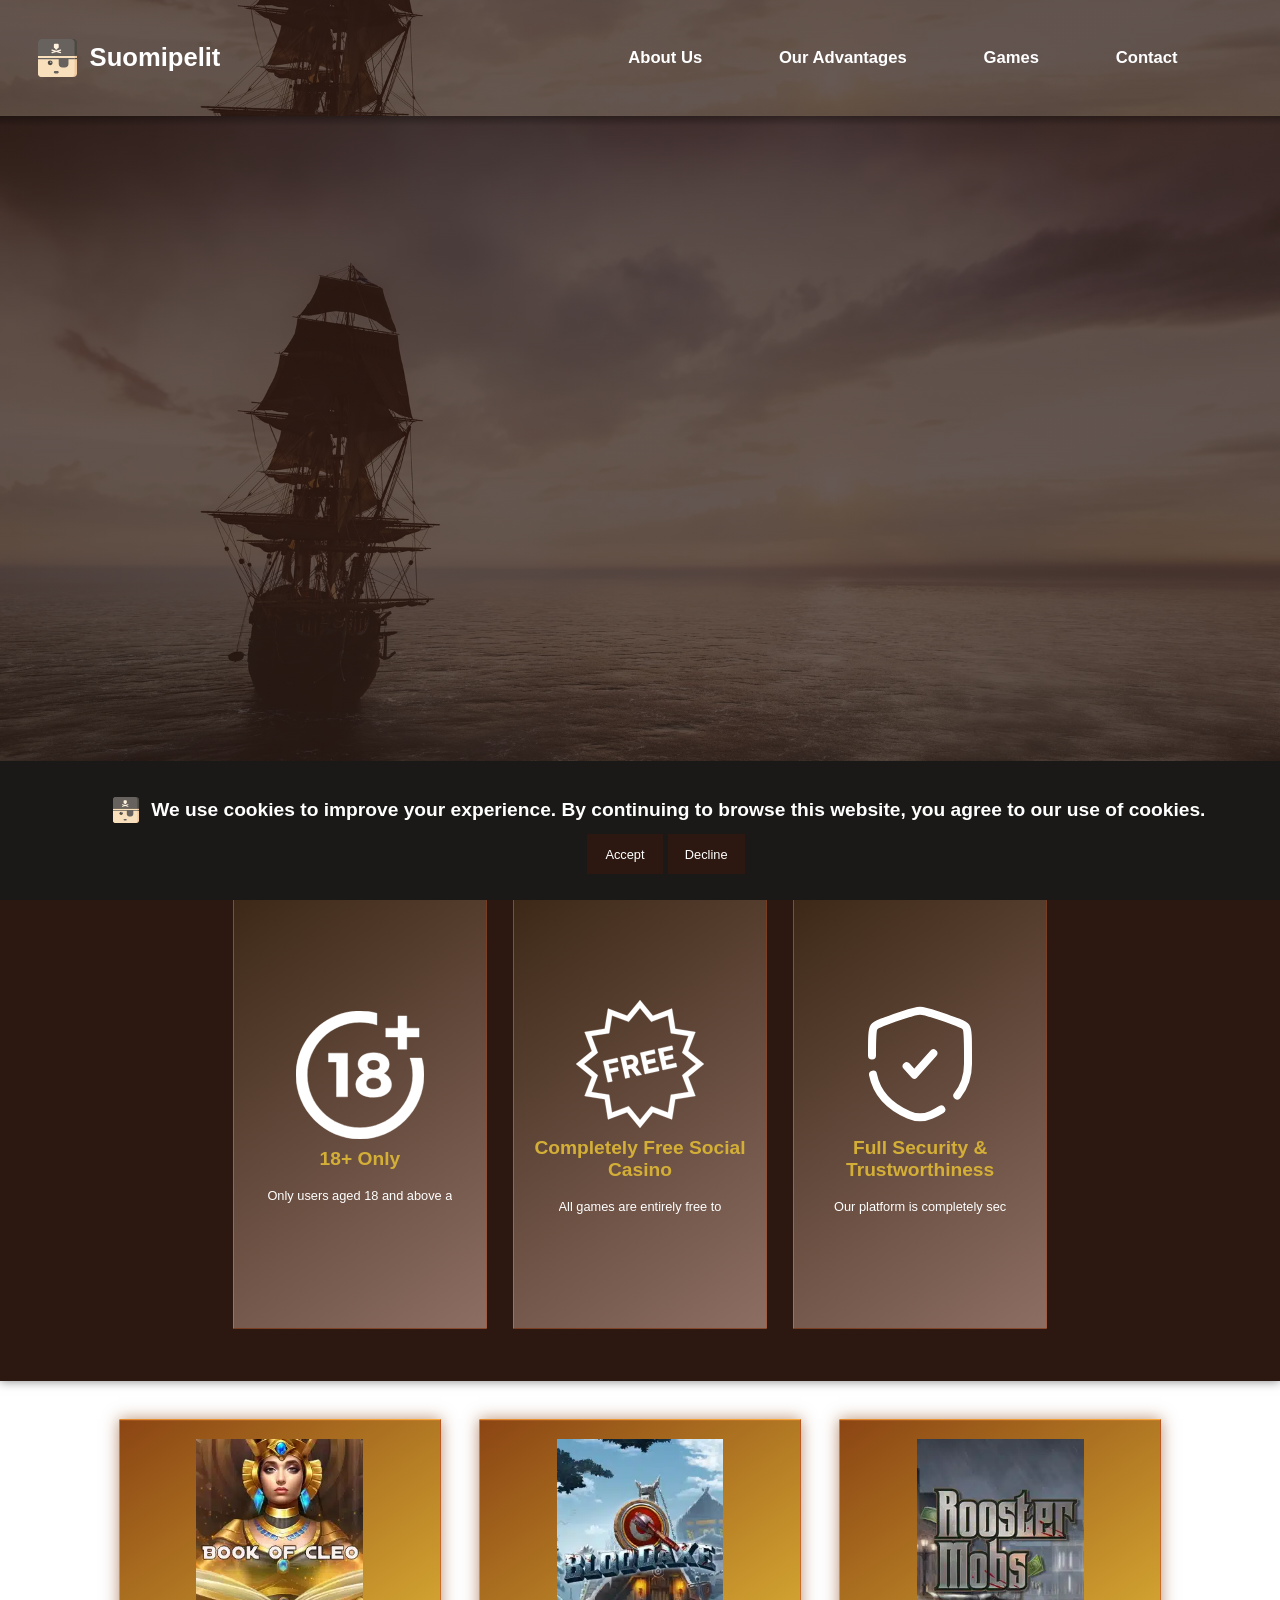
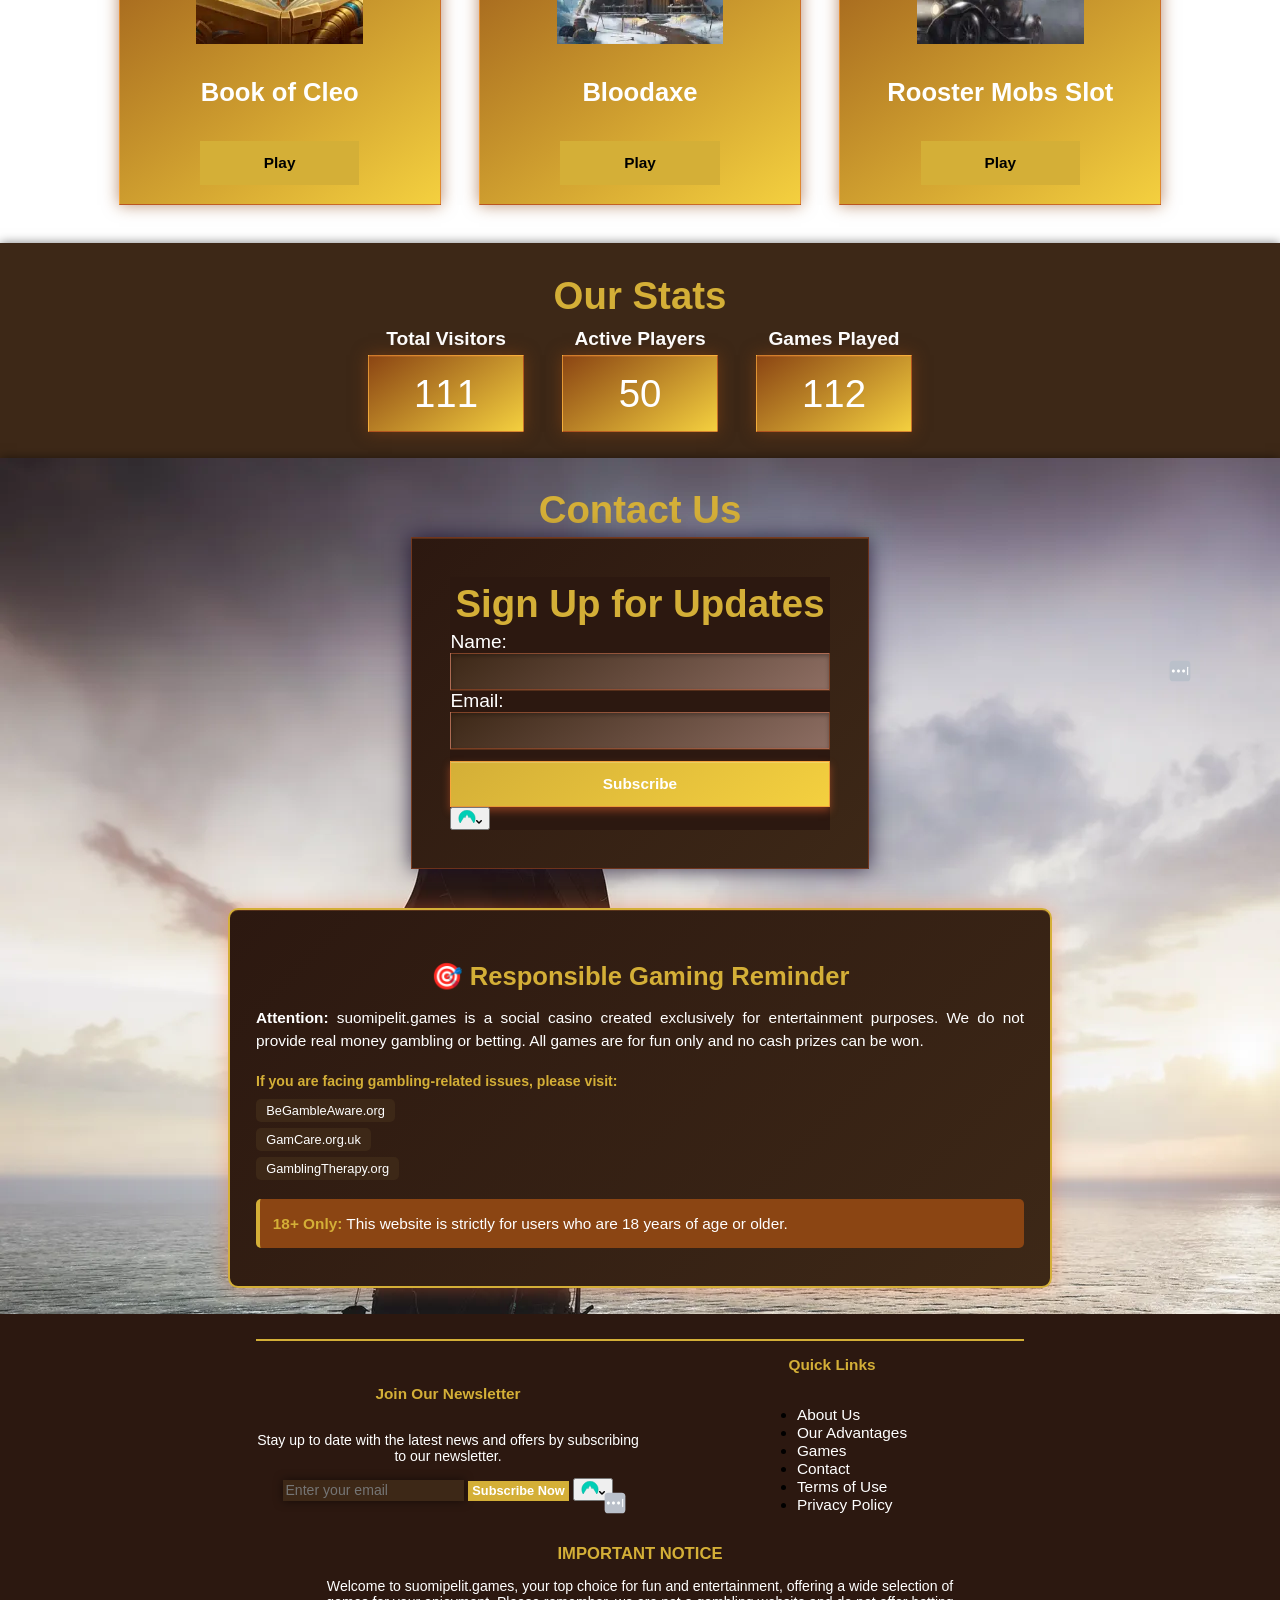
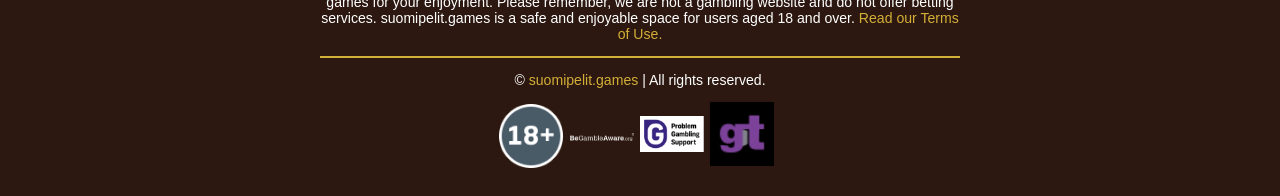
==== index.html @ 0ae5a6b8 "Clone pelitaivas-games-ppc-social-casino with 3 replacements applied" ====
<!DOCTYPE html>
<!-- saved from url=(0025)https://suomipelit.games/ -->
<html><head><meta http-equiv="Content-Type" content="text/html; charset=UTF-8">
    
    <meta name="viewport" content="width=device-width, initial-scale=1.0">
    <link rel="stylesheet" type="text/css" href="./index_files/style.css">
    <link rel="stylesheet" href="./index_files/css2">
    <link rel="stylesheet" href="./index_files/css2(1)">
    <link rel="stylesheet" href="./index_files/all.min.css">
    <link rel="stylesheet" href="./index_files/css">

    <link rel="preconnect" href="https://fonts.googleapis.com/">
    <link rel="preconnect" href="https://fonts.gstatic.com/" crossorigin="">
    <link href="./index_files/css2(2)" rel="stylesheet">

    <link rel="icon" href="./index_files/favicon.svg" type="image/x-icon">
    <title>Suomipelit</title>
    <style></style>
    <link rel="preconnect" href="https://fonts.googleapis.com/">
    <link rel="preconnect" href="https://fonts.gstatic.com/" crossorigin="">
    <link href="./index_files/css2(3)" rel="stylesheet">
  <style data-emotion="css" data-s=""></style>    <!-- Google tag (gtag.js) -->
    <script async src="https://www.googletagmanager.com/gtag/js?id=AW-17968421637"></script>
    <script>
      window.dataLayer = window.dataLayer || [];
      function gtag(){dataLayer.push(arguments);}
      gtag('js', new Date());

      gtag('config', 'AW-17968421637');
    </script>
</head>

  <body data-new-gr-c-s-check-loaded="14.1267.0" data-gr-ext-installed="">
    <header>
      <div class="logo">
        <img src="./index_files/favicon.svg" alt="">
        <h1 class="tittle">Suomipelit</h1>
      </div>
      <div class="burger-icon" id="burger-icon">
        <div class="line"></div>
        <div class="line"></div>
        <div class="line"></div>
      </div>
      <nav class="mobile-menu" id="mobile-menu">
        <ul>
          <li><a href="https://suomipelit.games/about.html">About Us</a></li>
          <li><a href="https://suomipelit.games/#plus">Our Advantages</a></li>
          <li><a href="https://suomipelit.games/#game">Games</a></li>
          <li><a href="https://suomipelit.games/contact.html">Contact</a></li>
        </ul>
      </nav>
    </header>
    <script type="text/javascript">
      const burgerIcon = document.getElementById("burger-icon");
      const mobileMenu = document.getElementById("mobile-menu");

      burgerIcon.addEventListener("click", () => {
        burgerIcon.classList.toggle("open");

        if (mobileMenu.classList.contains("show")) {
          mobileMenu.classList.remove("show");
          mobileMenu.classList.add("hide");
        } else {
          mobileMenu.classList.remove("hide");
          mobileMenu.classList.add("show");
        }
      });
    </script>
    <section class="outer-section"></section>

    <div id="overlay"></div>

    <div id="cookie-popup" class="cookie-popup">
      <div class="coo">
        <img src="./index_files/favicon.svg" alt="">
        <p>
          We use cookies to improve your experience. By continuing to browse
          this website, you agree to our use of cookies.
        </p>
      </div>
      <button id="accept-cookies" class="close-button">Accept</button>
      <button id="decline-cookies" class="close-button">Decline</button>
    </div>
    <script src="./index_files/cookie.js.download" defer=""></script>
    <section class="about">
      <h2>Our Advantages</h2>
      <div class="cards">
        <div class="card">
          <div>
            <img src="./index_files/age.svg">
            <h1>18+ Only</h1>
          </div>
          <p class="animated-paragraph"></p>
        </div>

        <div class="card" id="plus">
          <div>
            <img src="./index_files/free.svg">
            <h1>Completely Free Social Casino</h1>
          </div>
          <p class="animated-paragraph"></p>
        </div>

        <div class="card">
          <div>
            <img src="./index_files/shield.svg">
            <h1>Full Security &amp; Trustworthiness</h1>
          </div>
          <p class="animated-paragraph"></p>
        </div>
      </div>
    </section>
    <section class="games">
      <div class="game-list" id="game">
        <div class="cur-game">
          <img src="./index_files/g2.webp">
          <h4>Book of Cleo</h4>
          <a href="https://suomipelit.games/games/book-of-cleo.html">Play</a>
        </div>
        <div class="cur-game">
          <img src="./index_files/g1.webp">
          <h4>Bloodaxe</h4>
          <a href="https://suomipelit.games/games/bloodaxe.html">Play</a>
        </div>

        <div class="cur-game">
          <img src="./index_files/g4.webp">
          <h4>Rooster Mobs Slot</h4>
          <a href="https://suomipelit.games/games/rooster-mobs-slot.html">Play</a>
        </div>
      </div>
    </section>
    <section class="stats">
      <h2>Our Stats</h2>
      <div class="stat-bl">
        <div class="stat1">
          <h3>Total Visitors</h3>
          <div class="count">
            <p>690</p>
          </div>
        </div>

        <div class="stat1">
          <h3>Active Players</h3>
          <div class="count">
            <p>124</p>
          </div>
        </div>

        <div class="stat1">
          <h3>Games Played</h3>
          <div class="count">
            <p>5472</p>
          </div>
        </div>
      </div>
    </section>

    <section class="contact">
      <div class="tit">
        <h2>Contact Us</h2>
      </div>
      <div class="formilar">
        <form onsubmit="showSuccessModal(event)" data-np-autofill-form-type="subscribe" data-np-checked="1" data-np-watching="1">
          <h2>Sign Up for Updates</h2>

          <label for="nome">Name:</label>
          <input type="text" id="nome" name="nome" required="" data-np-intersection-state="visible">

          <label for="email">Email:</label>
          <input type="email" id="email" name="email" required="" data-np-autofill-field-type="email" data-np-uid="ad6003fa-90af-482a-9aa3-2c6d209d7c48">

          <button type="submit">Subscribe</button>
        <nordpass-icon data-np-uid="ad6003fa-90af-482a-9aa3-2c6d209d7c48" tabindex="-1" style="all: initial !important;"><template shadowrootmode="closed"><link rel="stylesheet" href="chrome-extension://eiaeiblijfjekdanodkjadfinkhbfgcd/css/content.css" type="text/css"><icon-container style="position: initial; --ref-border-radius-xxs: 6px; --ref-border-radius-xs: 8px; --ref-border-radius-sm: 10px; --ref-border-radius-md: 12px; --ref-border-radius-lg: 16px; --ref-border-radius-xl: 20px; --ref-border-radius-xxl: 24px; --ref-border-radius-full: 9999px; --ref-color-grey-0: #FFFFFF; --ref-color-grey-5: #F7F7F8; --ref-color-grey-10: #F2F2F3; --ref-color-grey-15: #EAEAEC; --ref-color-grey-20: #E0E0E1; --ref-color-grey-30: #CBCBCD; --ref-color-grey-40: #B6B6B9; --ref-color-grey-50: #A1A1A5; --ref-color-grey-60: #8A8A8E; --ref-color-grey-65: #727279; --ref-color-grey-70: #59595F; --ref-color-grey-75: #4A4A4F; --ref-color-grey-80: #39393C; --ref-color-grey-85: #2D2D2F; --ref-color-grey-90: #252527; --ref-color-grey-92: #1B1B1D; --ref-color-grey-95: #111112; --ref-color-grey-100: #000000; --ref-color-teal-2: #E6FAFA; --ref-color-teal-5: #D7F5F5; --ref-color-teal-10: #EEFFFB; --ref-color-teal-15: #ACE5E5; --ref-color-teal-20: #C6FFF3; --ref-color-teal-30: #8EFFEA; --ref-color-teal-40: #4DFBDE; --ref-color-teal-50: #19E8CC; --ref-color-teal-60: #00CFB6; --ref-color-teal-70: #00AD99; --ref-color-teal-80: #028378; --ref-color-teal-85: #085C5B; --ref-color-teal-90: #086760; --ref-color-teal-95: #0D3D3C; --ref-color-teal-100: #0C554F; --ref-color-green-2: #ECF8F3; --ref-color-green-5: #DDF2E9; --ref-color-green-10: #BFEED4; --ref-color-green-15: #90E4B2; --ref-color-green-20: #4FD88B; --ref-color-green-30: #19C879; --ref-color-green-40: #00BD6B; --ref-color-green-50: #00AB61; --ref-color-green-60: #019856; --ref-color-green-70: #00844B; --ref-color-green-80: #036D3F; --ref-color-green-85: #035E37; --ref-color-green-90: #024B2C; --ref-color-green-95: #073D25; --ref-color-green-100: #0D3322; --ref-color-purpleblue: #5062F6; --ref-color-purple-2: #F6F5FF; --ref-color-purple-5: #ECEBFF; --ref-color-purple-10: #DEDBFF; --ref-color-purple-15: #CBC7FF; --ref-color-purple-20: #B4ADFF; --ref-color-purple-30: #988fff; --ref-color-purple-40: #8475F4; --ref-color-purple-50: #705FF4; --ref-color-purple-60: #6552F4; --ref-color-purple-70: #5B3CE5; --ref-color-purple-80: #4C33C7; --ref-color-purple-85: #422DAE; --ref-color-purple-90: #382791; --ref-color-purple-95: #2E2173; --ref-color-purple-100: #2A205C; --ref-color-pink-2: #FEF0F7; --ref-color-pink-5: #FEE2F0; --ref-color-pink-10: #FECEE6; --ref-color-pink-15: #FFB5DA; --ref-color-pink-20: #FC97C9; --ref-color-pink-30: #FA70B5; --ref-color-pink-40: #F452A3; --ref-color-pink-50: #F03391; --ref-color-pink-60: #E3167D; --ref-color-pink-70: #CC1571; --ref-color-pink-80: #B01161; --ref-color-pink-85: #9B0D54; --ref-color-pink-90: #7A1648; --ref-color-pink-95: #63163D; --ref-color-pink-100: #4D1C35; --ref-color-magenta-2: #FCF2FD; --ref-color-magenta-5: #F9E4FB; --ref-color-magenta-10: #F6CFF9; --ref-color-magenta-15: #EAB6F0; --ref-color-magenta-20: #E19AE9; --ref-color-magenta-30: #D778E2; --ref-color-magenta-40: #CF5FDD; --ref-color-magenta-50: #C742D8; --ref-color-magenta-60: #B92ACB; --ref-color-magenta-70: #A323B3; --ref-color-magenta-80: #8D1C9C; --ref-color-magenta-85: #7D178A; --ref-color-magenta-90: #681273; --ref-color-magenta-95: #54175C; --ref-color-magenta-100: #431B47; --ref-color-red-2: #FFF0F0; --ref-color-red-5: #FFE5E5; --ref-color-red-10: #FFD1D1; --ref-color-red-15: #FDB5B5; --ref-color-red-20: #FD9B9B; --ref-color-red-30: #FF7A7A; --ref-color-red-40: #FD5D5D; --ref-color-red-50: #FB4646; --ref-color-red-60: #EF3434; --ref-color-red-70: #DB1F1F; --ref-color-red-80: #C01B1B; --ref-color-red-85: #A01C1C; --ref-color-red-90: #831B1B; --ref-color-red-95: #691C1C; --ref-color-red-100: #541C1C; --ref-color-orange-2: #FFF2ED; --ref-color-orange-5: #FFE9E0; --ref-color-orange-10: #FFD8C7; --ref-color-orange-15: #FFC2A8; --ref-color-orange-20: #FFAF8C; --ref-color-orange-30: #FF9966; --ref-color-orange-40: #FF8142; --ref-color-orange-50: #FD6E26; --ref-color-orange-60: #F9660B; --ref-color-orange-70: #E55800; --ref-color-orange-80: #C24A00; --ref-color-orange-85: #A33F00; --ref-color-orange-90: #823303; --ref-color-orange-95: #682D08; --ref-color-orange-100: #502307; --ref-color-yellow-2: #FFF8EB; --ref-color-yellow-5: #FFF0D6; --ref-color-yellow-10: #FFE4B3; --ref-color-yellow-15: #FFD994; --ref-color-yellow-20: #FFCF76; --ref-color-yellow-30: #FFBF52; --ref-color-yellow-40: #FFB029; --ref-color-yellow-50: #F79D02; --ref-color-yellow-60: #EB8D00; --ref-color-yellow-70: #D67900; --ref-color-yellow-80: #BD6800; --ref-color-yellow-85: #A35A00; --ref-color-yellow-90: #804600; --ref-color-yellow-95: #613500; --ref-color-yellow-100: #472800; --ref-color-blue-2: #EBF5FF; --ref-color-blue-5: #DBEFFF; --ref-color-blue-10: #C2E2FF; --ref-color-blue-15: #9FD2FC; --ref-color-blue-20: #75BFFF; --ref-color-blue-30: #47A9FF; --ref-color-blue-40: #1791FC; --ref-color-blue-50: #007EED; --ref-color-blue-60: #0470DC; --ref-color-blue-70: #0361BF; --ref-color-blue-80: #0654A2; --ref-color-blue-85: #05498F; --ref-color-blue-90: #043B76; --ref-color-blue-95: #063560; --ref-color-blue-100: #0A2B4D; --ref-color-beige-10: #FAF9F8; --ref-color-beige-20: #F7F6F4; --ref-color-beige-30: #F5F4F1; --ref-color-beige-40: #EFEDE8; --ref-color-beige-50: #EAE6DF; --ref-color-beige-60: #DEDAD3; --ref-color-beige-70: #CCC8C2; --ref-color-beige-80: #B0ADA8; --ref-color-beige-90: #82807E; --ref-color-beige-100: #5A5452; --ref-color-forest-green-10: #EDF2F0; --ref-color-forest-green-20: #CCD9D5; --ref-color-forest-green-30: #A6BDB5; --ref-color-forest-green-40: #80A195; --ref-color-forest-green-50: #678E80; --ref-color-forest-green-60: #4D7B6B; --ref-color-forest-green-70: #346955; --ref-color-forest-green-80: #1A5640; --ref-color-forest-green-90: #01432B; --ref-color-forest-green-100: #013220; --ref-color-lime-10: #FCFEE7; --ref-color-lime-20: #F7FCCB; --ref-color-lime-30: #EEF99D; --ref-color-lime-40: #D6EF49; --ref-color-lime-50: #CBE635; --ref-color-lime-60: #ADCC16; --ref-color-lime-70: #87A30D; --ref-color-lime-80: #667C0F; --ref-color-lime-90: #516212; --ref-color-lime-100: #445314; --ref-color-grey-0-6: rgba(255, 255, 255, 0.06); --ref-color-grey-0-8: rgba(255, 255, 255, 0.06); --ref-color-grey-0-10: rgba(255, 255, 255, 0.1); --ref-color-grey-0-12: rgba(255, 255, 255, 0.12); --ref-color-grey-0-14: rgba(255, 255, 255, 0.14); --ref-color-grey-0-15: rgba(255, 255, 255, 0.15); --ref-color-grey-0-16: rgba(255, 255, 255, 0.16); --ref-color-grey-0-18: rgba(255, 255, 255, 0.18); --ref-color-grey-0-20: rgba(255, 255, 255, 0.2); --ref-color-grey-0-22: rgba(255, 255, 255, 0.22); --ref-color-grey-0-25: rgba(255, 255, 255, 0.25); --ref-color-grey-0-85: rgba(255, 255, 255, 0.85); --ref-color-grey-5-15: rgba(247, 247, 248, 0.15); --ref-color-grey-5-20: rgba(247, 247, 248, 0.2); --ref-color-grey-85-6: rgba(45, 45, 47, 0.06); --ref-color-grey-95-3: rgba(17, 17, 18, 0.03); --ref-color-grey-95-5: rgba(17, 17, 18, 0.05); --ref-color-grey-95-4: rgba(17, 17, 18, 0.04); --ref-color-grey-95-7: rgba(17, 17, 18, 0.07); --ref-color-grey-95-8: rgba(17, 17, 18, 0.08); --ref-color-grey-95-10: rgba(17, 17, 18, 0.1); --ref-color-grey-95-12: rgba(17, 17, 18, 0.12); --ref-color-grey-95-15: rgba(17, 17, 18, 0.15); --ref-color-red-40-40: rgba(253, 93, 93, 0.4); --ref-color-red-40-50: rgba(253, 93, 93, 0.5); --ref-color-red-40-70: rgba(253, 93, 93, 0.7); --ref-color-red-70-16: rgba(219, 31, 31, 0.16); --ref-color-red-70-30: rgba(219, 31, 31, 0.3); --ref-color-red-70-60: rgba(219, 31, 31, 0.6); --ref-color-red-70-70: rgba(219, 31, 31, 0.7); --ref-font-family-base: Inter; --ref-font-family-mono: Roboto Mono; --ref-font-size-xxxl: 32px; --ref-font-size-xxl: 24px; --ref-font-size-xl: 20px; --ref-font-size-lg: 18px; --ref-font-size-base: 16px; --ref-font-size-sm: 14px; --ref-font-size-xs: 12px; --ref-font-size-xxs: 11px; --ref-font-size-xxxl-rem: 2rem; --ref-font-size-xxl-rem: 1.5rem; --ref-font-size-xl-rem: 1.25rem; --ref-font-size-lg-rem: 1.125rem; --ref-font-size-base-rem: 1rem; --ref-font-size-sm-rem: 0.875rem; --ref-font-size-xs-rem: 0.75rem; --ref-font-size-xxs-rem: 0.6875rem; --ref-font-weight-regular: 400; --ref-font-weight-medium: 500; --ref-font-weight-semibold: 600; --ref-font-weight-bold: 700; --ref-font-letter-spacing-base: 0; --ref-font-letter-spacing-tight: -0.3px; --ref-font-line-height-none: 1; --ref-font-line-height-xs: 1.3; --ref-font-line-height-sm: 1.4; --ref-font-line-height-md: 1.5; --ref-font-line-height-lg: 1.6; --ref-size-1x: 4px; --ref-size-2x: 8px; --ref-size-3x: 12px; --ref-size-4x: 16px; --ref-size-5x: 20px; --ref-size-6x: 24px; --ref-size-7x: 28px; --ref-size-8x: 32px; --ref-size-9x: 36px; --ref-size-10x: 40px; --ref-size-11x: 44px; --ref-size-12x: 48px; --ref-size-13x: 52px; --ref-size-14x: 56px; --ref-size-15x: 60px; --ref-size-16x: 64px; --ref-size-17x: 68px; --ref-size-18x: 72px; --ref-size-19x: 76px; --ref-size-20x: 80px; --ref-size-1x-rem: 0.25rem; --ref-size-2x-rem: 0.5rem; --ref-size-3x-rem: 0.75rem; --ref-size-4x-rem: 1rem; --ref-size-5x-rem: 1.25rem; --ref-size-6x-rem: 1.5rem; --ref-size-7x-rem: 1.75rem; --ref-size-8x-rem: 2rem; --ref-size-9x-rem: 2.25rem; --ref-size-10x-rem: 2.5rem; --ref-size-11x-rem: 2.75rem; --ref-size-12x-rem: 3rem; --ref-size-13x-rem: 3.25rem; --ref-size-14x-rem: 3.5rem; --ref-size-15x-rem: 3.75rem; --ref-size-16x-rem: 4rem; --ref-size-17x-rem: 4.25rem; --ref-size-18x-rem: 4.5rem; --ref-size-19x-rem: 4.75rem; --ref-size-20x-rem: 5rem; --sys-text-body-base: 500 14px/1.5 Inter; --sys-text-body-bold: 700 14px/1.5 Inter; --sys-text-body-semibold: 600 14px/1.4 Inter; --sys-text-heading-h1: 600 24px/1.3 Inter; --sys-text-heading-h2: 600 20px/1.3 Inter; --sys-text-heading-h3: 600 18px/1.4 Inter; --sys-text-heading-h4: 600 16px/1.4 Inter; --sys-text-heading-h4-medium: 500 18px/1.4 Inter; --sys-text-heading-h5: 500 14px/1.5 Inter; --sys-text-label-base: 500 14px/1.5 Inter; --sys-text-label-lg: 500 18px/1.4 Inter; --sys-text-label-small: 500 12px/1.6 Inter; --sys-text-secret-lg: 700 18px/1.4 Roboto Mono; --sys-text-secret-sm: 500 14px/1.5 Roboto Mono; --sys-text-secret-xxl: 700 24px/1.3 Roboto Mono; --sys-text-small: 500 12px/1.6 Inter; --sys-text-small-semibold: 600 12px/1.3 Inter; --sys-text-micro: 600 11px/1.3 Inter; --sys-text-title: 500 16px/1.5 Inter; --sys-text-title-semibold: 600 16px/1.5 Inter; --sys-color-bg-case: #000000; --sys-color-border-case: rgba(255, 255, 255, 0.16); --sys-color-bg-primary: #111112; --sys-color-bg-secondary: #1B1B1D; --sys-color-bg-tertiary: #252527; --sys-color-bg-quaternary: #2D2D2F; --sys-color-on-bg-case-primary: #FFFFFF; --sys-color-on-bg-case-secondary: #A1A1A5; --sys-color-on-bg-case-disabled: #4A4A4F; --sys-color-on-bg-primary: #FFFFFF; --sys-color-on-bg-secondary: #A1A1A5; --sys-color-on-bg-tertiary: #8A8A8E; --sys-color-on-bg-inverse-primary: #1B1B1D; --sys-color-on-bg-disabled: #59595F; --sys-color-on-bg-placeholder: #727279; --sys-color-container-hover: rgba(255, 255, 255, 0.06); --sys-color-container-focus: rgba(255, 255, 255, 0.06); --sys-color-container-active: rgba(255, 255, 255, 0.1); --sys-color-container-disabled: rgba(255, 255, 255, 0.06); --sys-color-accent-default: #F7F7F8; --sys-color-accent-hover: #EAEAEC; --sys-color-accent-focus: #EAEAEC; --sys-color-accent-active: #E0E0E1; --sys-color-accent-tint-hover: rgba(247, 247, 248, 0.15); --sys-color-accent-tint-focus: rgba(247, 247, 248, 0.15); --sys-color-accent-tint-active: rgba(247, 247, 248, 0.2); --sys-color-on-accent-default: #000000; --sys-color-on-accent-tint: #FFFFFF; --sys-color-status-danger: #FD5D5D; --sys-color-status-warning: #FF8142; --sys-color-status-success: #00BD6B; --sys-color-status-info: #1791FC; --sys-color-status-new: #00CFB6; --sys-color-status-danger-tint: rgba(253, 93, 93, 0.25); --sys-color-status-danger-tint-subtle: rgba(253, 93, 93, 0.1); --sys-color-status-danger-tint-hover: rgba(253, 93, 93, 0.15); --sys-color-status-danger-tint-focus: rgba(253, 93, 93, 0.22); --sys-color-status-danger-tint-active: rgba(253, 93, 93, 0.3); --sys-color-status-danger-tint-hover-strong: rgba(253, 93, 93, 0.85); --sys-color-status-danger-tint-focus-strong: rgba(253, 93, 93, 0.85); --sys-color-status-danger-tint-active-strong: rgba(253, 93, 93, 0.7); --sys-color-status-warning-tint: rgba(249, 102, 11, 0.25); --sys-color-status-warning-tint-subtle: rgba(249, 102, 11, 0.05); --sys-color-status-warning-tint-hover: rgba(249, 102, 11, 0.15); --sys-color-status-success-tint: rgba(1, 152, 86, 0.25); --sys-color-status-info-tint: rgba(4, 112, 220, 0.25); --sys-color-status-new-tint: rgba(0, 207, 182, 0.25); --sys-color-status-border-danger-tint-strong: rgba(253, 93, 93, 0.85); --sys-color-on-status-primary: #1B1B1D; --sys-color-on-status-tint: #FFFFFF; --sys-color-divider-subtle: rgba(255, 255, 255, 0.12); --sys-color-divider-strong: rgba(255, 255, 255, 0.2); --sys-color-border-subtle: rgba(255, 255, 255, 0.08); --sys-color-border-strong: rgba(255, 255, 255, 0.15); --sys-color-border-gradient-start: rgba(255, 255, 255, 0.1); --sys-color-border-gradient-end: rgba(255, 255, 255, 0.06); --sys-color-input-border-primary: #FFFFFF; --sys-color-input-border-secondary: rgba(255, 255, 255, 0.06); --sys-color-input-border-disabled: rgba(255, 255, 255, 0.1); --sys-color-input-border-destructive: rgba(255, 255, 255, 0.06); --sys-color-input-outline-focus-primary: rgba(255, 255, 255, 0.5); --sys-color-input-outline-focus-secondary: rgba(255, 255, 255, 0.35); --sys-color-input-outline-error: rgba(253, 93, 93, 0.25); --sys-color-input-outline-error-hover: rgba(253, 93, 93, 0.5); --sys-color-input-outline-error-focus: #EF3434; --sys-color-input-shadow-inner-secondary: rgba(255, 255, 255, 0.1); --sys-color-shadow-soft: rgba(0, 0, 0, 0.6); --sys-color-shadow-mid: rgba(0, 0, 0, 0.7); --sys-color-shadow-strong: rgba(0, 0, 0, 0.8); --sys-color-brand-teal: #00CFB6; --sys-color-brand-lime: #D6EF49; --sys-color-brand-forest-green: #01432B; --sys-color-brand-beige: #F5F4F1; --sys-color-input-border-error: rgba(253, 93, 93, 0.4); --sys-color-input-border-error-hover: rgba(253, 93, 93, 0.5); --sys-color-input-border-error-focus: rgba(253, 93, 93, 0.7); --sys-color-container-see-through: rgba(255, 255, 255, 0.1); --sys-color-on-brand-light: #111112; --sys-color-on-brand-dark: #FFFFFF; --sys-color-container-on-case-default: rgba(255, 255, 255, 0.15); --sys-color-container-on-case-hover: rgba(255, 255, 255, 0.2); --sys-color-container-on-case-focus: rgba(255, 255, 255, 0.2); --sys-color-container-on-case-active: rgba(255, 255, 255, 0.25); --sys-color-container-on-case-disabled: rgba(255, 255, 255, 0.12); --sys-color-container-on-case-light-hover: rgba(255, 255, 255, 0.15); --sys-color-container-on-case-light-focus: rgba(255, 255, 255, 0.15); --sys-color-container-on-case-light-active: rgba(255, 255, 255, 0.2); --sys-color-input-border-secondary-on-case: rgba(255, 255, 255, 0.08); --ref-elevation-level-1: 0 2px 2px -2px; --ref-elevation-level-5: 0 8px 12px -8px; --ref-elevation-level-8: 0 16px 16px -8px; --ref-elevation-level-10: 0 28px 24px -12px; --comp-auth-layout-fingerprint-box-bg-color: #191A1C; --comp-auth-layout-header-logo-color: #FFFFFF; --comp-btn-height-xs: 24px; --comp-btn-width-xs: 24px; --comp-btn-height-sm: 32px; --comp-btn-width-sm: 32px; --comp-btn-border-radius-xs: 6px; --comp-btn-border-radius-sm: 8px; --comp-btn-text-sm: 500 12px/1.6 Inter; --comp-btn-text-md: 500 14px/1.5 Inter; --comp-btn-border-radius-md: 10px; --comp-btn-padding-left-md: 16px; --comp-btn-padding-right-md: 16px; --comp-btn-padding-left-sm: 12px; --comp-btn-padding-right-sm: 12px; --comp-btn-height-md: 36px; --comp-btn-text-lg: 500 14px/1.5 Inter; --comp-btn-border-radius-lg: 12px; --comp-btn-padding-left-lg: 24px; --comp-btn-padding-right-lg: 24px; --comp-btn-height-lg: 48px; --comp-btn-text-xl: 500 14px/1.5 Inter; --comp-btn-text-secondary-xl: 500 12px/1.6 Inter; --comp-btn-border-radius-xl: 12px; --comp-btn-padding-left-xl: 16px; --comp-btn-padding-right-xl: 16px; --comp-btn-height-xl: 60px; --comp-btn-color-bg-contained-primary: #F7F7F8; --comp-btn-color-bg-contained-primary-hover: #EAEAEC; --comp-btn-color-bg-contained-primary-focus: #EAEAEC; --comp-btn-color-bg-contained-primary-active: #E0E0E1; --comp-btn-color-bg-contained-primary-disabled: rgba(255, 255, 255, 0.06); --comp-btn-content-color-contained-primary: #000000; --comp-btn-content-color-contained-primary-disabled: #59595F; --comp-btn-color-bg-contained-secondary-hover: rgba(247, 247, 248, 0.15); --comp-btn-color-bg-contained-secondary-focus: rgba(247, 247, 248, 0.15); --comp-btn-color-bg-contained-secondary-active: rgba(247, 247, 248, 0.2); --comp-btn-color-bg-contained-secondary-disabled: rgba(255, 255, 255, 0.06); --comp-btn-content-color-contained-secondary: #FFFFFF; --comp-btn-color-border-contained-secondary: rgba(255, 255, 255, 0.06); --comp-btn-color-border-contained-secondary-disabled: rgba(255, 255, 255, 0.1); --comp-btn-color-border-contained-primary: #FFFFFF; --comp-btn-color-border-contained-primary-disabled: rgba(255, 255, 255, 0.1); --comp-btn-content-color-contained-secondary-disabled: #59595F; --comp-btn-color-bg-contained-destructive-hover: rgba(247, 247, 248, 0.15); --comp-btn-color-bg-contained-destructive-focus: rgba(247, 247, 248, 0.15); --comp-btn-color-bg-contained-destructive-active: rgba(247, 247, 248, 0.2); --comp-btn-color-border-contained-destructive: rgba(255, 255, 255, 0.06); --comp-btn-color-border-contained-destructive-disabled: rgba(255, 255, 255, 0.1); --comp-btn-content-color-contained-destructive: #FD5D5D; --comp-btn-content-color-contained-destructive-disabled: #59595F; --comp-btn-shadow-fab: 0 8px 12px -8px rgba(0, 0, 0, 0.6); --comp-btn-content-color-plain-destructive: #FD5D5D; --comp-btn-content-color-plain-disabled: #59595F; --comp-btn-content-color-plain: #FFFFFF; --comp-btn-color-bg-plain-hover: rgba(247, 247, 248, 0.15); --comp-btn-color-bg-plain-focus: rgba(247, 247, 248, 0.15); --comp-btn-color-bg-plain-active: rgba(247, 247, 248, 0.2); --comp-btn-color-bg-plain-destructive-hover: rgba(247, 247, 248, 0.15); --comp-btn-color-bg-plain-destructive-focus: rgba(247, 247, 248, 0.15); --comp-btn-color-bg-plain-desctructive-active: rgba(247, 247, 248, 0.2); --comp-btn-content-spacing: 4px; --comp-btn-shadow-outer: 0 2px 2px -2px rgba(0, 0, 0, 0.6); --comp-btn-group-spacing-x: 8px; --comp-btn-group-spacing-y: 12px; --comp-btn-color-bg-contained-secondary: rgba(255, 255, 255, 0.1); --comp-btn-color-bg-contained-destructive: rgba(255, 255, 255, 0.1); --comp-btn-color-bg-contained-destructive-disabled: rgba(255, 255, 255, 0.06); --comp-btn-color-outline-primary: rgba(255, 255, 255, 0.5); --comp-btn-color-outline-secondary: rgba(255, 255, 255, 0.35); --comp-btn-shadow-inner: 0 -1px 0 0 rgba(255, 255, 255, 0.1); --comp-calendar-text: 500 14px/1.5 Inter; --comp-calendar-text-bold: 700 14px/1.5 Inter; --comp-calendar-date-border-radius: 9999px; --comp-calendar-color-text: #FFFFFF; --comp-calendar-color-text-secondary: #A1A1A5; --comp-calendar-date-color-text: #FFFFFF; --comp-calendar-date-color-text-hover: #FFFFFF; --comp-calendar-date-color-text-disabled: #59595F; --comp-calendar-date-color-text-selected: #000000; --comp-calendar-date-color-bg-selected: #F7F7F8; --comp-calendar-date-color-border-selected: #F7F7F8; --comp-calendar-date-color-bg-current: #4A4A4F; --comp-calendar-date-color-border-current: #4A4A4F; --comp-calendar-date-color-border-hover: #F7F7F8; --comp-calendar-date-color-bg-range: #086760; --comp-loader-animation-duration: 2.4s; --comp-loader-color-stroke-neutral: #FFFFFF; --comp-loader-color-stroke-brand: #F7F7F8; --comp-snackbar-height: 44px; --comp-snackbar-border-radius: 12px; --comp-snackbar-padding-x: 16px; --comp-snackbar-content-spacing: 8px; --comp-snackbar-color-text: #FFFFFF; --comp-snackbar-text: 500 14px/1.5 Inter; --comp-snackbar-icon-color-neutral: #FFFFFF; --comp-snackbar-shadow: 0 8px 12px -8px rgba(0, 0, 0, 0.7); --comp-snackbar-color-bg: #2D2D2F; --comp-snackbar-divider-color: rgba(255, 255, 255, 0.14); --comp-snackbar-icon-color-success: #00BD6B; --comp-snackbar-icon-color-danger: #FD5D5D; --comp-toggle-width: 40px; --comp-toggle-height: 24px; --comp-toggle-border-radius: 9999px; --comp-toggle-padding: 2px; --comp-toggle-knob-size: 20px; --comp-toggle-color-bg-off: #727279; --comp-toggle-content-color: #1B1B1D; --comp-toggle-icon-color: #FFFFFF; --comp-toggle-color-bg-on: #F7F7F8; --comp-tooltip-color-bg: #000000; --comp-tooltip-font-size: 12px; --comp-tooltip-font-weight: 500; --comp-tooltip-line-height: 1.3; --comp-tooltip-color-text: #FFFFFF; --comp-tooltip-border-radius: 10px; --comp-tooltip-padding-horizontal-sm: 12px; --comp-tooltip-padding-vertical-sm: 8px; --comp-tooltip-padding-horizontal-md: 8px; --comp-tooltip-padding-vertical-md: 8px; --comp-tooltip-min-width: 56px; --comp-tooltip-max-width: 300px; --comp-tooltip-arrow-size: 6px; --comp-tooltip-border-color: rgba(255, 255, 255, 0.16); --comp-tooltip-arrow-left-arrow: 12.5px; --comp-tooltip-arrow-side-placement: 4px; --comp-error-block-color-danger: #FD5D5D; --comp-error-block-color-warning: #FF8142; --comp-error-block-color-info: #A1A1A5; --comp-error-block-text: 500 12px/1.6 Inter; --comp-tab-height: 32px; --comp-tab-height-lg: 52px; --comp-tab-border-radius: 8px; --comp-tab-bar-border-radius: 10px; --comp-tab-bar-spacing: 0px; --comp-tab-bar-spacing-lg: 0px; --comp-tab-bar-padding-x: 12px; --comp-tab-bar-padding-x-lg: 20px; --comp-tab-bar-padding-outer: 2px; --comp-tab-bar-divider-color: rgba(255, 255, 255, 0.12); --comp-tab-bar-color-border: rgba(255, 255, 255, 0.08); --comp-tab-color-text: #A1A1A5; --comp-tab-color-text-active: #FFFFFF; --comp-tab-color-text-secondary: #A1A1A5; --comp-tab-color-bg-hover: rgba(255, 255, 255, 0.06); --comp-tab-height-old: 36px; --comp-tab-height-lg-old: 64px; --comp-tab-bar-spacing-old: 20px; --comp-tab-bar-spacing-lg-old: 32px; --color-border-active-old: #F7F7F8; --comp-tab-color-bg: rgba(255, 255, 255, 0.1); --comp-tab-color-bg-active: #59595F; --comp-tab-color-border-hover-old: rgba(255, 255, 255, 0.2); --comp-link-text: 500 14px/1.5 Inter; --comp-link-content-spacing: 4px; --comp-link-content-color: #F7F7F8; --comp-link-content-color-hover: #EAEAEC; --comp-link-content-color-disabled: #59595F; --comp-chip-height-sm: 28px; --comp-chip-height-md: 32px; --comp-chip-border-radius: 9999px; --comp-chip-text-sm: 500 12px/1.6 Inter; --comp-chip-text-md: 500 14px/1.5 Inter; --comp-chip-color-bg-default: #111112; --comp-chip-color-bg-hover: rgba(255, 255, 255, 0.06); --comp-chip-color-bg-error: rgba(253, 93, 93, 0.1); --comp-chip-color-bg-warning: rgba(249, 102, 11, 0.05); --comp-chip-color-bg-warning-hover: rgba(249, 102, 11, 0.15); --comp-chip-color-bg-error-hover: rgba(253, 93, 93, 0.15); --comp-chip-color-border-error: rgba(253, 93, 93, 0.25); --comp-chip-color-border-warning: rgba(249, 102, 11, 0.25); --comp-chip-icon-color: #FFFFFF; --comp-chip-icon-color-error: #FD5D5D; --comp-chip-icon-color-warning: #FF8142; --comp-chip-icon-color-info: #FFFFFF; --comp-chip-color-text: #FFFFFF; --comp-chip-color-text-error: #FD5D5D; --comp-chip-color-text-warning: #FF8142; --comp-chip-color-text-info: #FFFFFF; --comp-chip-color-bg-info: #2D2D2F; --comp-chip-color-border-default: #4A4A4F; --comp-chip-color-border-info: #8A8A8E; --comp-dropdown-width-min: 180px; --comp-dropdown-border-radius: 16px; --comp-dropdown-border-radius-b2b-mobile: 10px; --comp-dropdown-item-border-radius: 10px; --comp-dropdown-section-spacing: 8px; --comp-dropdown-item-text-spacing-y: 2px; --comp-dropdown-item-color-border: rgba(255, 255, 255, 0.08); --comp-dropdown-color-border: rgba(255, 255, 255, 0.08); --comp-dropdown-color-bg: #2D2D2F; --comp-dropdown-divider-color: rgba(255, 255, 255, 0.12); --comp-dropdown-item-padding-y-default: 8px; --comp-dropdown-item-padding-x-default: 16px; --comp-dropdown-item-padding-x-menu: 12px; --comp-dropdown-item-padding-x-autofill-sm: 8px; --comp-dropdown-item-padding-x-autofill-md: 12px; --comp-dropdown-item-padding-y-autofill: 4px; --comp-dropdown-item-padding-x-b2b-mobile: 16px; --comp-dropdown-item-padding-y-b2b-mobile: 16px; --comp-dropdown-padding-default: 8px; --comp-dropdown-padding-autofill: 12px; --comp-dropdown-item-content-spacing-x: 12px; --comp-dropdown-item-content-spacing-x-menu: 8px; --comp-dropdown-item-color-bg-hover: rgba(255, 255, 255, 0.06); --comp-dropdown-item-color-bg-focus: rgba(255, 255, 255, 0.06); --comp-dropdown-item-color-bg-active: rgba(255, 255, 255, 0.1); --comp-dropdown-color-text-primary: #FFFFFF; --comp-dropdown-color-text-secondary: #A1A1A5; --comp-dropdown-color-text-danger: #FD5D5D; --comp-dropdown-color-text-disabled: #59595F; --comp-slider-color-text: #FFFFFF; --comp-slider-knob-color: #F7F7F8; --comp-slider-bar-color: #4A4A4F; --comp-avatar-color-border: rgba(255, 255, 255, 0.15); --comp-avatar-size-xxs: 24px; --comp-avatar-size-xs: 28px; --comp-avatar-size-sm: 32px; --comp-avatar-size-md: 36px; --comp-avatar-size-lg: 40px; --comp-avatar-size-xl: 48px; --comp-avatar-size-xxl: 64px; --comp-avatar-border-radius-sm: 6px; --comp-avatar-border-radius-md: 8px; --comp-avatar-border-radius-lg: 10px; --comp-avatar-border-radius-xl: 12px; --comp-avatar-border-radius-xxl: 16px; --comp-avatar-border-radius-full: 9999px; --comp-avatar-color-text: #FFFFFF; --comp-avatar-text-xxs: 700 11px/1.3 Inter; --comp-avatar-text-xs: 700 11px Inter; --comp-avatar-text-sm: 700 12px Inter; --comp-avatar-text-md: 700 12px Inter; --comp-avatar-text-lg: 700 12px Inter; --comp-avatar-text-xl: 600 14px Inter; --comp-avatar-text-xxl: 600 18px Inter; --comp-avatar-icon-color: rgba(0, 0, 0, 0.3); --comp-avatar-color-bg-grey: #59595F; --comp-avatar-color-bg-yellow: #BD6800; --comp-avatar-color-bg-red: #C01B1B; --comp-avatar-color-bg-pink: #B01161; --comp-avatar-color-bg-magenta: #8D1C9C; --comp-avatar-color-bg-purple: #4C33C7; --comp-avatar-color-bg-blue: #0654A2; --comp-avatar-color-bg-teal: #028378; --comp-avatar-color-bg-green: #036D3F; --comp-avatar-color-bg-lime: #667C0F; --comp-avatar-color-bg-beige: #B0ADA8; --comp-pagination-text: 500 14px/1.5 Inter; --comp-pagination-size: 32px; --comp-pagination-border-radius: 9999px; --comp-pagination-spacing: 4px; --comp-pagination-color-text-active: #1B1B1D; --comp-pagination-color-bg-active: #FFFFFF; --comp-pagination-color-text: #FFFFFF; --comp-pagination-color-text-hover: #FFFFFF; --comp-pagination-color-bg-hover: rgba(255, 255, 255, 0.06); --comp-pagination-nav-color: #FFFFFF; --comp-field-border-radius: 10px; --comp-field-text: 500 14px/1.5 Inter; --comp-field-text-secret: 500 14px/1.5 Roboto Mono; --comp-field-text-label: 500 14px/1.5 Inter; --comp-field-text-label-focus: 500 12px/1.6 Inter; --comp-field-text-helper: 500 12px/1.6 Inter; --comp-field-padding-left: 12px; --comp-field-padding-right: 12px; --comp-field-height: 56px; --comp-field-height-compact: 36px; --comp-field-content-spacing: 12px; --comp-field-btn-border-radius: 10px; --comp-field-color-bg-primary: #2D2D2F; --comp-field-color-bg-hover: #2D2D2F; --comp-field-color-bg-focus: #2D2D2F; --comp-field-color-bg-error: #2D2D2F; --comp-field-color-bg-disabled: rgba(255, 255, 255, 0.06); --comp-field-color-border-default: rgba(255, 255, 255, 0.06); --comp-field-color-border-disabled: rgba(255, 255, 255, 0.1); --comp-field-color-border-focus: #FFFFFF; --comp-field-color-text-default: #FFFFFF; --comp-field-color-border-error: rgba(253, 93, 93, 0.4); --comp-field-color-border-error-hover: rgba(253, 93, 93, 0.5); --comp-field-color-border-error-focus: #EF3434; --comp-field-color-text-disabled: #59595F; --comp-field-color-text-label: #A1A1A5; --comp-field-color-text-label-error: #FD5D5D; --comp-field-color-text-helper: #A1A1A5; --comp-field-color-text-helper-error: #FD5D5D; --comp-field-color-text-helper-success: #00BD6B; --comp-field-color-text-placeholder: #727279; --comp-field-color-suffix-divider: rgba(255, 255, 255, 0.2); --comp-field-icon-color-default: #FFFFFF; --comp-field-icon-color-disabled: #59595F; --comp-field-btn-color-bg-disabled: rgba(255, 255, 255, 0.06); --comp-field-btn-icon-color-disabled: #59595F; --comp-field-color-text-clearable: #FFFFFF; --comp-field-color-text-inverted: #000000; --comp-field-color-bg-clearable: #F7F7F8; --comp-field-shadow-outer: 0 2px 2px -2px rgba(0, 0, 0, 0.6); --comp-field-color-border-hover: #727279; --comp-field-color-text-secret-numbers: #8475F4; --comp-field-color-border-outer: #39393C; --comp-field-color-border-outer-error: rgba(253, 93, 93, 0.25); --comp-select-shadow-inner: 0 1px 0 0 rgba(255, 255, 255, 0.1); --comp-select-shadow-outer: 0 2px 2px -2px rgba(0, 0, 0, 0.6); --comp-field-btn-contained-secondary: rgba(0, 0, 0, 0.08); --comp-choice-height: 20px; --comp-choice-radio-border-radius: 9999px; --comp-choice-checkbox-border-radius: 6px; --comp-choice-text: 500 14px/1.5 Inter; --comp-choice-color-bg-selected: #F7F7F8; --comp-choice-content-color: #000000; --comp-choice-content-color-disabled: #59595F; --comp-choice-color-border-selected: #FFFFFF; --comp-choice-color-bg-error: #FD5D5D; --comp-choice-color-bg-error-hover: rgba(253, 93, 93, 0.85); --comp-choice-color-bg-error-focus: rgba(253, 93, 93, 0.85); --comp-choice-color-bg-error-active: rgba(253, 93, 93, 0.7); --comp-choice-color-text: #FFFFFF; --comp-choice-color-outline: rgba(255, 255, 255, 0.5); --comp-choice-shadow-outer: 0 2px 2px -2px rgba(0, 0, 0, 0.6); --comp-choice-content-spacing: 12px; --comp-choice-group-spacing-x: 24px; --comp-choice-group-spacing-y: 8px; --comp-choice-group-title-spacing-y: 12px; --comp-choice-group-title-text: 500 16px/1.5 Inter; --comp-choice-color-border-unselected: rgba(255, 255, 255, 0.06); --comp-choice-color-border-selected-error: #FD5D5D; --comp-choice-color-border-unselected-error: rgba(253, 93, 93, 0.85); --comp-choice-color-bg-unselected: rgba(255, 255, 255, 0.1); --comp-choice-color-bg-unselected-hover: rgba(247, 247, 248, 0.15); --comp-choice-color-bg-unselected-focus: rgba(247, 247, 248, 0.15); --comp-choice-color-bg-unselected-active: rgba(247, 247, 248, 0.2); --comp-choice-color-bg-selected-hover: #EAEAEC; --comp-choice-color-bg-selected-focus: #EAEAEC; --comp-choice-color-bg-selected-active: #E0E0E1; --comp-choice-color-bg-disabled: rgba(255, 255, 255, 0.03); --comp-choice-shadow-inner: 0 -1px 0 0 rgba(255, 255, 255, 0.1); --comp-choice-color-border-disabled: rgba(255, 255, 255, 0.14); --comp-dialog-border-radius: 24px; --comp-dialog-text: 500 14px/1.5 Inter; --comp-dialog-text-title: 500 18px/1.4 Inter; --comp-dialog-text-title-block: 500 14px/1.5 Inter; --comp-dialog-text-subtitle: 500 12px/1.6 Inter; --comp-dialog-padding-x: 32px; --comp-dialog-padding-y: 32px; --comp-dialog-animation-ms: 150ms; --comp-dialog-color-bg: #111112; --comp-dialog-color-border: rgba(255, 255, 255, 0.08); --comp-dialog-color-text: #FFFFFF; --comp-dialog-color-text-title: #FFFFFF; --comp-dialog-color-text-subtitle: #A1A1A5; --comp-dialog-divider-color: rgba(255, 255, 255, 0.08); --comp-dialog-scrim-color-bg-hidden: rgba(17, 17, 18, 0); --comp-dialog-scrim-color-bg-visible: rgba(0, 0, 0, 0.8); --comp-skeleton-color: rgba(255, 255, 255, 0.08); --comp-stepper-spacing: 12px; --comp-stepper-indicator-group-spacing: 4px; --comp-stepper-indicator-width-past-and-future: 6px; --comp-stepper-indicator-height-past-and-future: 6px; --comp-stepper-indicator-width-present: 12px; --comp-stepper-indicator-height-present: 6px; --comp-stepper-color-text: #A1A1A5; --comp-stepper-indicator-color-past-and-present: #FFFFFF; --comp-stepper-indicator-color-future: #4A4A4F; --comp-badge-text: 500 12px/1.6 Inter; --comp-badge-text-color: #FFFFFF; --comp-badge-border-radius: 8px; --comp-badge-padding-vertical: 4px; --comp-badge-padding-horizontal: 8px; --comp-badge-height: 24px; --comp-badge-content-color-grey-inverse: #1B1B1D; --comp-badge-content-color-inverse: #FFFFFF; --comp-badge-content-bg-inverse: #FFFFFF; --comp-badge-color-border-grey: rgba(255, 255, 255, 0.08); --comp-badge-border-color: rgba(255, 255, 255, 0.25); --comp-badge-color-bg: #111112; --comp-badge-content-color-danger: #FD9B9B; --comp-badge-content-color-warning: #FFAF8C; --comp-badge-content-color-success: #4FD88B; --comp-badge-content-color-info: #75BFFF; --comp-badge-content-color-new: #19E8CC; --comp-badge-content-color-pink: #FC97C9; --comp-badge-content-color-purple: #B4ADFF; --comp-badge-content-color-magenta: #E19AE9; --comp-badge-content-color-grey: #E0E0E1; --comp-badge-color-bg-danger: #691C1C; --comp-badge-color-bg-warning: #682D08; --comp-badge-color-bg-success: #073D25; --comp-badge-color-bg-info: #063560; --comp-badge-color-bg-new: #0C554F; --comp-badge-color-bg-pink: #63163D; --comp-badge-color-bg-magenta: #54175C; --comp-badge-color-bg-purple: #2E2173; --comp-badge-color-bg-grey: #39393C; --comp-badge-color-bg-grey-inverse: #F2F2F3; --comp-badge-color-border-danger: rgba(253, 155, 155, 0.16); --comp-badge-color-border-warning: rgba(255, 175, 140, 0.16); --comp-badge-color-border-success: rgba(79, 216, 139, 0.16); --comp-badge-color-border-info: rgba(117, 191, 255, 0.16); --comp-badge-color-border-new: rgba(25, 232, 204, 0.16); --comp-badge-color-border-pink: rgba(252, 151, 201, 0.16); --comp-badge-color-border-magenta: rgba(225, 154, 233, 0.16); --comp-badge-color-border-purple: rgba(180, 173, 255, 0.16); --comp-badge-color-border-grey-inverse: #F2F2F3; --comp-feature-tooltip-bg-color: #5062F6; --comp-feature-tooltip-text-color: #FFFFFF; --comp-timer-color-bg: #4A4A4F; --comp-timer-color-fill-safe: #00BD6B; --comp-timer-color-fill-danger: #FD5D5D; --comp-system-banner-text-title: 700 14px/1.5 Inter; --comp-system-banner-text: 500 14px/1.5 Inter; --comp-status-banner-bg-opacity: 26; --comp-status-banner-bg-opacity-dark: 40; --comp-status-banner-border-radius: 12px; --comp-status-banner-padding: 16px; --comp-status-banner-padding-icon-to-text: 8px; --comp-status-banner-padding-text-to-icon: 20px; --comp-status-banner-padding-text: 2px; --comp-status-banner-color-bg-info: #1791FC40; --comp-status-banner-color-bg-success: #00BD6B40; --comp-status-banner-color-bg-warning: #FF814240; --comp-status-banner-color-bg-danger: #FD5D5D40; --comp-status-banner-icon-color-info: #1791FC; --comp-status-banner-icon-color-success: #00BD6B; --comp-status-banner-icon-color-warning: #FF8142; --comp-status-banner-icon-color-danger: #FD5D5D; --comp-status-banner-color-text: #FFFFFF; --comp-tile-border-radius-sm: 8px; --comp-tile-border-radius-md: 10px; --comp-tile-border-radius-lg: 12px; --comp-tile-padding-sm: 12px; --comp-tile-padding-md: 16px; --comp-tile-padding-lg: 20px; --comp-tile-padding-xl: 24px; --comp-tile-content-spacing-xs: 8px; --comp-tile-content-spacing-sm: 12px; --comp-tile-content-spacing-md: 16px; --comp-tile-content-spacing-lg: 24px; --comp-tile-color-bg-default: #111112; --comp-tile-color-bg-default-variant: #252527; --comp-tile-color-bg-hover: rgba(255, 255, 255, 0.06); --comp-tile-color-bg-focus: rgba(255, 255, 255, 0.06); --comp-tile-color-bg-active: rgba(255, 255, 255, 0.1); --comp-tile-color-text-primary: #FFFFFF; --comp-tile-color-border-subtle: rgba(255, 255, 255, 0.08); --comp-tile-color-border-strong: rgba(255, 255, 255, 0.15); --comp-breadcrumbs-text: 500 14px/1.5 Inter; --comp-breadcrumbs-text-small: 500 12px/1.6 Inter; --comp-breadcrumbs-height: 24px; --comp-breadcrumbs-padding-horizontal: 24px; --comp-breadcrumbs-gap: 4px; --comp-breadcrumbs-color-text: #A1A1A5; --comp-breadcrumbs-color-text-hover: #FFFFFF; --comp-breadcrumbs-color-text-active: #FFFFFF; --comp-breadcrumbs-color-bg: #111112; --comp-table-text-header: 600 14px/1.4 Inter; --comp-table-row-height-min: 64px; --comp-table-row-height-min-compact: 72px; --comp-table-row-height-header: 40px; --comp-table-cell-padding-horizontal: 12px; --comp-table-row-padding-horizontal: 12px; --comp-table-row-padding-vertical: 12px; --comp-table-row-padding-vertical-compact: 16px; --comp-table-border-radius: 12px; --comp-table-color-text: #FFFFFF; --comp-table-color-text-secondary: #A1A1A5; --comp-table-row-divider-color: rgba(255, 255, 255, 0.12); --comp-table-row-color-bg: #111112; --comp-table-row-color-bg-hover: rgba(255, 255, 255, 0.06); --comp-nav-width: 280px; --comp-nav-padding: 20px; --comp-nav-color-bg: #1B1B1D; --comp-nav-tab-color-outline: rgba(255, 255, 255, 0.5); --comp-nav-section-color-text-title: #A1A1A5; --comp-nav-section-title-border-radius: 6px; --comp-nav-section-title-spacing-x: 4px; --comp-nav-section-title-spacing-y: 4px; --comp-nav-tab-height: 36px; --comp-nav-tab-content-spacing: 8px; --comp-nav-tab-padding-x: 8px; --comp-nav-tab-border-radius: 10px; --comp-nav-tab-color-bg-hover: rgba(255, 255, 255, 0.06); --comp-nav-tab-color-bg-focus: rgba(255, 255, 255, 0.06); --comp-nav-tab-color-bg-active: rgba(255, 255, 255, 0.1); --comp-nav-tab-color-bg-selected: #111112; --comp-nav-list-padding-x: 8px; --comp-nav-divider-spacing: 12px; --comp-nav-divider-color: rgba(255, 255, 255, 0.12); --comp-nav-color-text-default: #A1A1A5; --comp-nav-color-text-hover: #FFFFFF; --comp-nav-color-text-focus: #FFFFFF; --comp-nav-color-text-active: #FFFFFF; --comp-nav-color-text-selected: #FFFFFF; --comp-nav-color-text-secondary: #A1A1A5; --comp-nav-color-border: rgba(255, 255, 255, 0.08); --comp-nav-icon-color-default: #8A8A8E; --comp-nav-icon-color-hover: #FFFFFF; --comp-nav-icon-color-focus: #FFFFFF; --comp-nav-icon-color-active: #FFFFFF; --comp-nav-text: 500 14px Inter; --comp-nav-text-sm: 500 12px Inter; --comp-nav-link-color-bg: #1B1B1D; --comp-nav-tab-color-border: rgba(255, 255, 255, 0.15); --comp-counter-border-radius: 20px; --comp-counter-color-text: #000000; --comp-counter-color-bg: #FB4646; --comp-counter-text-xs: 600 11px/1.3 Inter; --comp-counter-min-width: 16px; --comp-counter-height: 16px; --comp-counter-padding-x: 4px; --comp-key-shortcut-border-radius: 4px; --comp-key-shortcut-padding-x: 4px; --comp-key-shortcut-color-border: transparent; --comp-key-shortcut-height: 20px; --comp-key-shortcut-color-bg: rgba(255, 255, 255, 0.15); --comp-key-shortcut-color-text: rgba(255, 255, 255, 0.6); --comp-illuicon-wrapper-border-radius-xs: 8px; --comp-illuicon-wrapper-border-radius-sm: 10px; --comp-illuicon-wrapper-border-radius-lg: 16px; --comp-illuicon-wrapper-size-xs: 32px; --comp-illuicon-wrapper-size-sm: 36px; --comp-illuicon-wrapper-size-lg: 64px; --comp-illuicon-size-xs: 24px; --comp-illuicon-size-sm: 28px; --comp-illuicon-size-lg: 44px; --comp-illuicon-wrapper-color-bg-brand-lime: #D6EF49; --comp-illuicon-wrapper-color-bg-brand-teal: #00CFB6; --comp-illuicon-wrapper-color-bg-neutral-light: #F7F7F8; --comp-illuicon-wrapper-color-bg-status-danger: #FD5D5D; --comp-illuicon-wrapper-color-bg-status-warning: #FF8142; --comp-illuicon-wrapper-color-bg-status-success: #00BD6B; --comp-illuicon-color-on-brand: #111112; --comp-illuicon-color-on-neutral-light: #111112; --comp-illuicon-color-on-neutral-transparent: #FFFFFF; --comp-illuicon-color-on-status: #1B1B1D; --comp-illuicon-wrapper-color-bg-neutral: #FFFFFF; --comp-illuicon-wrapper-color-bg-neutral-transparent: rgba(255, 255, 255, 0.1); --comp-illuicon-color-on-neutral: #111112; --comp-illuicon-wrapper-border: rgba(255, 255, 255, 0.03); --comp-empty-state-width: 336px; --comp-empty-state-padding-y-text: 4px; --comp-empty-state-padding-y-to-icon: 24px; --comp-empty-state-padding-y-to-icon-sm: 8px; --comp-empty-state-padding-y-to-buttons: 24px; --comp-empty-state-padding-y-to-buttons-sm: 12px; --comp-empty-state-color-text: #A1A1A5; --comp-empty-state-color-text-title: #FFFFFF; --comp-empty-state-text: 500 14px/1.5 Inter; --comp-empty-state-text-sm: 500 12px/1.6 Inter; --comp-empty-state-text-title: 600 20px/1.3 Inter; --comp-empty-state-text-title-md: 600 18px/1.4 Inter; --comp-empty-state-text-title-sm: 500 14px/1.5 Inter; --comp-actionbar-min-width: 400px; --comp-actionbar-max-width: 520px; --comp-actionbar-height: 48px; --comp-actionbar-border-radius: 12px; --comp-actionbar-color-text: #FFFFFF; --comp-actionbar-padding-x: 24px; --comp-actionbar-content-spacing: 12px; --comp-actionbar-text: 500 14px/1.5 Inter; --comp-actionbar-color-bg: #2D2D2F; --comp-actionbar-shadow: 0 8px 12px -8px rgba(0, 0, 0, 0.7); --comp-action-bar-divider-color: rgba(255, 255, 255, 0.14); --comp-item-logo-size-xxs: 24px; --comp-item-logo-size-xs: 32px; --comp-item-logo-size-sm: 40px; --comp-item-logo-size-md: 48px; --comp-item-logo-size-xl: 56px; --comp-item-logo-size-xxl: 64px; --comp-item-logo-border-radius-xxs: 6px; --comp-item-logo-border-radius-xs: 8px; --comp-item-logo-border-radius-sm: 10px; --comp-item-logo-border-radius-md: 12px; --comp-item-logo-border-radius-xl: 14px; --comp-item-logo-border-radius-xxl: 16px; --comp-suitcase-card-color-bg: #1B1B1D; --comp-suitcase-card-padding: 4px; --comp-suitcase-card-border-radius: 16px; --comp-suitcase-card-spacing: 4px; --comp-suitcase-card-actions-spacing: 8px; --comp-suitcase-card-header-spacing: 16px; --comp-suitcase-card-header-padding-y: 20px; --comp-suitcase-card-header-padding-x: 24px; --comp-suitcase-card-text-title: 600 16px/1.4 Inter; --comp-suitcase-card-color-text-title: #FFFFFF; --comp-suitcase-card-text-description: 500 12px/1.6 Inter; --comp-suitcase-card-color-text-description: #8A8A8E; --comp-security-icon-bg-color: #111112; --comp-security-icon-color-on-neutral: #FFFFFF; --comp-security-icon-bg-color-danger: #FD5D5D; --comp-security-icon-color-on-danger: #1B1B1D; --comp-security-icon-padding: 8px; --comp-security-icon-border-radius: 9999px; --comp-security-icon-border-color: rgba(255, 255, 255, 0.08); --comp-security-icon-size: 40px; --comp-section-bg-color: #111112; --comp-section-padding-xs: 8px; --comp-section-padding-sm: 12px; --comp-section-padding-md: 16px; --comp-section-padding-lg: 24px; --comp-section-border-radius: 12px; --comp-section-row-divider-color: rgba(255, 255, 255, 0.12); --comp-section-row-spacing: 16px; --comp-section-row-icon-color: #FFFFFF; --comp-section-text-title: 600 16px/1.4 Inter; --comp-section-text-color-title: #FFFFFF; --comp-section-text-subtitle: 500 12px/1.6 Inter; --comp-section-text-subtitle-color-neutral: #8A8A8E; --comp-section-text-subtitle-color-danger: #FD5D5D; --comp-numbered-list-row-number-size: 24px; --comp-numbered-list-row-number-border-radius: 9999px; --comp-numbered-list-border-radius: 9999px; --comp-numbered-list-marker-bg: rgba(255, 255, 255, 0.2); --comp-numbered-list-marker-color: #FFFFFF; --comp-numbered-list-color-text: #FFFFFF; --comp-list-row-border-radius-lg: 20px; --comp-list-row-border-radius-md: 16px; --comp-list-row-divider-color: rgba(255, 255, 255, 0.12); --comp-list-row-color-border: rgba(255, 255, 255, 0.08); --comp-list-row-divider-color-interaction: #2B2F37; --comp-list-row-height: 68px; --comp-list-row-height-sm: 56px; --comp-list-row-height-header: 40px; --comp-list-row-utilities-spacing: 8px; --comp-list-row-padding-xs: 8px; --comp-list-row-padding-sm: 12px; --comp-list-row-padding-md: 16px; --comp-list-row-padding-lg: 20px; --comp-list-row-padding-xl: 24px; --comp-list-row-content-spacing-xs: 8px; --comp-list-row-content-spacing-sm: 12px; --comp-list-row-content-spacing-md: 16px; --comp-list-row-content-spacing-lg: 24px; --comp-list-row-content-spacing-xl: 32px; --comp-list-row-color-bg-default: #111112; --comp-list-row-color-bg-hover: rgba(255, 255, 255, 0.06); --comp-list-row-color-bg-focus: rgba(255, 255, 255, 0.06); --comp-list-row-color-bg-active: rgba(255, 255, 255, 0.1); --comp-list-color-text-primary: #FFFFFF; --comp-list-color-text-secondary: #8A8A8E; --comp-list-color-text-danger: #FD5D5D; --comp-list-color-text-header: #8A8A8E; --comp-list-open-indicator-color: #FFFFFF; --comp-btn-color-bg-contained-secondary-on-case: rgba(255, 255, 255, 0.15); --comp-btn-color-bg-contained-secondary-on-case-hover: rgba(255, 255, 255, 0.2); --comp-btn-color-bg-contained-secondary-on-case-focus: rgba(255, 255, 255, 0.2); --comp-btn-color-bg-contained-secondary-on-case-active: rgba(255, 255, 255, 0.25); --comp-btn-color-border-contained-secondary-on-case: rgba(255, 255, 255, 0.08); --comp-btn-content-color-contained-secondary-on-case: #A1A1A5; --comp-btn-content-color-contained-secondary-on-case-interaction: #FFFFFF; --comp-btn-color-bg-plain-on-case-hover: rgba(255, 255, 255, 0.15); --comp-btn-color-bg-plain-on-case-focus: rgba(255, 255, 255, 0.15); --comp-btn-color-bg-plain-on-case-active: rgba(255, 255, 255, 0.2); --comp-btn-color-bg-plain-on-case-open: rgba(255, 255, 255, 0.15); --comp-btn-color-bg-plain-on-case-open-hover: rgba(255, 255, 255, 0.2); --comp-btn-color-bg-plain-on-case-open-focus: rgba(255, 255, 255, 0.2); --comp-btn-color-bg-plain-on-case-open-active: rgba(255, 255, 255, 0.25); --comp-btn-content-color-plain-on-case: #A1A1A5; --comp-btn-content-color-plain-on-case-interaction: #FFFFFF; --comp-btn-color-outline-secondary-on-case: rgba(255, 255, 255, 0.35); --comp-btn-shadow-outer-on-case: 0 2px 2px -2px rgba(0, 0, 0, 0.6); --comp-btn-shadow-inner-on-case: 0 -1px 0 0 rgba(255, 255, 255, 0.1); --comp-search-bar-width-min: 200px; --comp-search-bar-width-max: 400px; --comp-search-bar-border-radius: 10px; --comp-search-bar-height: 36px; --comp-search-bar-content-spacing: 8px; --comp-search-bar-padding-x: 8px; --comp-search-bar-padding-x-filled: 4px; --comp-search-bar-color-outline: rgba(255, 255, 255, 0.35); --comp-search-bar-color-bg-default: rgba(255, 255, 255, 0.1); --comp-search-bar-color-bg-hover: rgba(247, 247, 248, 0.15); --comp-search-bar-color-bg-active: rgba(255, 255, 255, 0.1); --comp-search-bar-color-bg-disabled: rgba(255, 255, 255, 0.06); --comp-search-bar-color-border-default: rgba(255, 255, 255, 0.06); --comp-search-bar-color-border-active: rgba(255, 255, 255, 0.06); --comp-search-bar-color-border-disabled: rgba(255, 255, 255, 0.1); --comp-search-bar-color-text-default: #A1A1A5; --comp-search-bar-color-text-active: #FFFFFF; --comp-search-bar-color-text-disabled: #59595F; --comp-search-bar-icon-color-default: #A1A1A5; --comp-search-bar-icon-color-active: #FFFFFF; --comp-search-bar-icon-color-disabled: #59595F; --comp-search-bar-color-bg-global: rgba(255, 255, 255, 0.15); --comp-search-bar-color-bg-global-hover: rgba(255, 255, 255, 0.2); --comp-search-bar-color-bg-global-active: rgba(255, 255, 255, 0.15); --comp-search-bar-color-bg-global-disabled: rgba(255, 255, 255, 0.12); --comp-search-bar-color-border-global: rgba(255, 255, 255, 0.08); --comp-search-bar-color-border-global-disabled: rgba(255, 255, 255, 0.12); --comp-search-bar-shadow-inner: 0 1px 0 0 rgba(255, 255, 255, 0.1);"><span class="absolute hidden" style="z-index: 1; transform: scale(1);"><button type="button" class="inline-flex h-6 w-[38px] cursor-pointer items-center rounded-[36px] border border-solid border-[#00000029] bg-[--ref-color-grey-0] px-1 shadow-[0px_0.5px_1px_0px_rgba(0,0,0,0.12)] hover:bg-[#f2f2f2]"><svg width="18" height="14" class="np-ui-icon mt-[-2px]" fill="none" xmlns="http://www.w3.org/2000/svg" viewBox="0 0 18 15"><path d="M11.3024 8.08593L11.3953 8.51919L9.21628 4.76043L9.00144 4.38981L8.78444 4.75918L6.94695 7.88699L6.89767 7.97088L6.91806 8.06601L7.01571 8.52168L6.24953 7.20154L6.03879 6.83844L5.81995 7.19671L1.70048 13.9409C0.78388 12.546 0.25 10.8731 0.25 9.07364C0.25 4.19856 4.16943 0.25 9 0.25C13.8306 0.25 17.75 4.19856 17.75 9.07364C17.75 10.873 17.2161 12.5459 16.2995 13.9409L12.1777 7.19266L11.9601 6.83653L11.7488 7.19635L11.3313 7.90691L11.282 7.9908L11.3024 8.08593Z" fill="#00CFB6" stroke="#00AD99" stroke-width="0.5"></path></svg><svg width="6" height="4" class="np-ui-icon mx-[2px] mt-px text-[#1F1F1F] transition-transform duration-250 ease-in-out" fill="none" xmlns="http://www.w3.org/2000/svg" viewBox="0 0 6 4"><path d="M2.99975 3.75075C2.80775 3.75075 2.61575 3.67775 2.46975 3.53075L0.21975 1.28075C-0.07325 0.98775 -0.07325 0.51275 0.21975 0.21975C0.51275 -0.0732499 0.98775 -0.0732499 1.28075 0.21975L3.00075 1.93975L4.72075 0.21975C5.01375 -0.07325 5.48875 -0.07325 5.78175 0.21975C6.07475 0.51275 6.07475 0.98775 5.78175 1.28075L3.53175 3.53075C3.38575 3.67675 3.19375 3.75075 3.00175 3.75075H2.99975Z" fill="currentColor"></path></svg></button></span></icon-container></template></nordpass-icon></form>
      <div data-lastpass-icon-root="" style="position: relative !important; height: 0px !important; width: 0px !important; display: initial !important; float: left !important;"><template shadowrootmode="closed"><svg width="24" height="24" viewBox="0 0 24 24" fill="none" xmlns="http://www.w3.org/2000/svg" data-lastpass-icon="true" data-testid="infield-icon" style="position: absolute; cursor: pointer; height: 22px; max-height: 22px; width: 22px; max-width: 22px; top: -169.578px; left: 718.825px; z-index: auto; color: rgb(186, 192, 202);"><rect x="0.680176" y="0.763062" width="22.6392" height="22.4737" rx="4" fill="currentColor"></rect><path fill-rule="evenodd" clip-rule="evenodd" d="M19.7935 7.9516C19.7935 7.64414 20.0427 7.3949 20.3502 7.3949C20.6576 7.3949 20.9069 7.64414 20.9069 7.9516V16.0487C20.9069 16.3562 20.6576 16.6054 20.3502 16.6054C20.0427 16.6054 19.7935 16.3562 19.7935 16.0487V7.9516Z" fill="white"></path><path fill-rule="evenodd" clip-rule="evenodd" d="M4.76288 13.6577C5.68525 13.6577 6.43298 12.9154 6.43298 11.9998C6.43298 11.0842 5.68525 10.3419 4.76288 10.3419C3.8405 10.3419 3.09277 11.0842 3.09277 11.9998C3.09277 12.9154 3.8405 13.6577 4.76288 13.6577Z" fill="white"></path><path fill-rule="evenodd" clip-rule="evenodd" d="M10.3298 13.6577C11.2521 13.6577 11.9999 12.9154 11.9999 11.9998C11.9999 11.0842 11.2521 10.3419 10.3298 10.3419C9.4074 10.3419 8.65967 11.0842 8.65967 11.9998C8.65967 12.9154 9.4074 13.6577 10.3298 13.6577Z" fill="white"></path><path fill-rule="evenodd" clip-rule="evenodd" d="M15.8964 13.6577C16.8188 13.6577 17.5665 12.9154 17.5665 11.9998C17.5665 11.0842 16.8188 10.3419 15.8964 10.3419C14.974 10.3419 14.2263 11.0842 14.2263 11.9998C14.2263 12.9154 14.974 13.6577 15.8964 13.6577Z" fill="white"></path></svg></template></div></div>

      <div class="modal" id="successModal">
        <div class="modal-content">
          <span class="close" onclick="closeModal()">×</span>
          <p>Thank you for subscribing!</p>
        </div>
      </div>

      <div class="responsible-gaming-disclaimer">
        <div class="disclaimer-content">
          <h3>🎯 Responsible Gaming Reminder</h3>
          <p>
            <strong>Attention:</strong> suomipelit.games is a social casino
            created exclusively for entertainment purposes. We do not provide
            real money gambling or betting. All games are for fun only and no
            cash prizes can be won.
          </p>
          <div class="disclaimer-links">
            <p>If you are facing gambling-related issues, please visit:</p>
            <ul>
              <li>
                <a href="https://www.begambleaware.org/" target="_blank">BeGambleAware.org</a>
              </li>
              <li>
                <a href="https://www.gamcare.org.uk/" target="_blank">GamCare.org.uk</a>
              </li>
              <li>
                <a href="https://www.gamblingtherapy.org/" target="_blank">GamblingTherapy.org</a>
              </li>
            </ul>
          </div>
          <p class="age-notice">
            <strong>18+ Only:</strong> This website is strictly for users who
            are 18 years of age or older.
          </p>
        </div>
      </div>
      <script type="text/javascript">
        function showSuccessModal(event) {
          event.preventDefault();
          document.getElementById("successModal").style.display = "block";
        }

        function closeModal() {
          document.getElementById("successModal").style.display = "none";
        }
      </script>
    </section>
    <footer class="footer">
      <div class="footer-content">
        <div class="footer-section addd" data-np-autofill-form-type="subscribe" data-np-checked="1" data-np-watching="1">
          <h3>Join Our Newsletter</h3>
          <p>
            Stay up to date with the latest news and offers by subscribing to
            our newsletter.
          </p>
          <form onsubmit="showSuccessModal(event)" class="email-subscription">
            <input type="email" name="email" placeholder="Enter your email" data-np-autofill-field-type="email" data-np-uid="b96c3f38-2f76-4778-8ecb-e3a416ba2a7a">
            <div data-lastpass-icon-root="" style="position: relative !important; height: 0px !important; width: 0px !important; display: initial !important; float: left !important;"><template shadowrootmode="closed"><svg width="24" height="24" viewBox="0 0 24 24" fill="none" xmlns="http://www.w3.org/2000/svg" data-lastpass-icon="true" data-testid="infield-icon" style="position: absolute; cursor: pointer; height: 22px; max-height: 22px; width: 22px; max-width: 22px; top: 13.1094px; left: 321.099px; z-index: auto; color: rgb(186, 192, 202);"><rect x="0.680176" y="0.763062" width="22.6392" height="22.4737" rx="4" fill="currentColor"></rect><path fill-rule="evenodd" clip-rule="evenodd" d="M19.7935 7.9516C19.7935 7.64414 20.0427 7.3949 20.3502 7.3949C20.6576 7.3949 20.9069 7.64414 20.9069 7.9516V16.0487C20.9069 16.3562 20.6576 16.6054 20.3502 16.6054C20.0427 16.6054 19.7935 16.3562 19.7935 16.0487V7.9516Z" fill="white"></path><path fill-rule="evenodd" clip-rule="evenodd" d="M4.76288 13.6577C5.68525 13.6577 6.43298 12.9154 6.43298 11.9998C6.43298 11.0842 5.68525 10.3419 4.76288 10.3419C3.8405 10.3419 3.09277 11.0842 3.09277 11.9998C3.09277 12.9154 3.8405 13.6577 4.76288 13.6577Z" fill="white"></path><path fill-rule="evenodd" clip-rule="evenodd" d="M10.3298 13.6577C11.2521 13.6577 11.9999 12.9154 11.9999 11.9998C11.9999 11.0842 11.2521 10.3419 10.3298 10.3419C9.4074 10.3419 8.65967 11.0842 8.65967 11.9998C8.65967 12.9154 9.4074 13.6577 10.3298 13.6577Z" fill="white"></path><path fill-rule="evenodd" clip-rule="evenodd" d="M15.8964 13.6577C16.8188 13.6577 17.5665 12.9154 17.5665 11.9998C17.5665 11.0842 16.8188 10.3419 15.8964 10.3419C14.974 10.3419 14.2263 11.0842 14.2263 11.9998C14.2263 12.9154 14.974 13.6577 15.8964 13.6577Z" fill="white"></path></svg></template></div><button type="submit">Subscribe Now</button>
          <nordpass-icon data-np-uid="b96c3f38-2f76-4778-8ecb-e3a416ba2a7a" tabindex="-1" style="all: initial !important;"><template shadowrootmode="closed"><link rel="stylesheet" href="chrome-extension://eiaeiblijfjekdanodkjadfinkhbfgcd/css/content.css" type="text/css"><icon-container style="position: initial; --ref-border-radius-xxs: 6px; --ref-border-radius-xs: 8px; --ref-border-radius-sm: 10px; --ref-border-radius-md: 12px; --ref-border-radius-lg: 16px; --ref-border-radius-xl: 20px; --ref-border-radius-xxl: 24px; --ref-border-radius-full: 9999px; --ref-color-grey-0: #FFFFFF; --ref-color-grey-5: #F7F7F8; --ref-color-grey-10: #F2F2F3; --ref-color-grey-15: #EAEAEC; --ref-color-grey-20: #E0E0E1; --ref-color-grey-30: #CBCBCD; --ref-color-grey-40: #B6B6B9; --ref-color-grey-50: #A1A1A5; --ref-color-grey-60: #8A8A8E; --ref-color-grey-65: #727279; --ref-color-grey-70: #59595F; --ref-color-grey-75: #4A4A4F; --ref-color-grey-80: #39393C; --ref-color-grey-85: #2D2D2F; --ref-color-grey-90: #252527; --ref-color-grey-92: #1B1B1D; --ref-color-grey-95: #111112; --ref-color-grey-100: #000000; --ref-color-teal-2: #E6FAFA; --ref-color-teal-5: #D7F5F5; --ref-color-teal-10: #EEFFFB; --ref-color-teal-15: #ACE5E5; --ref-color-teal-20: #C6FFF3; --ref-color-teal-30: #8EFFEA; --ref-color-teal-40: #4DFBDE; --ref-color-teal-50: #19E8CC; --ref-color-teal-60: #00CFB6; --ref-color-teal-70: #00AD99; --ref-color-teal-80: #028378; --ref-color-teal-85: #085C5B; --ref-color-teal-90: #086760; --ref-color-teal-95: #0D3D3C; --ref-color-teal-100: #0C554F; --ref-color-green-2: #ECF8F3; --ref-color-green-5: #DDF2E9; --ref-color-green-10: #BFEED4; --ref-color-green-15: #90E4B2; --ref-color-green-20: #4FD88B; --ref-color-green-30: #19C879; --ref-color-green-40: #00BD6B; --ref-color-green-50: #00AB61; --ref-color-green-60: #019856; --ref-color-green-70: #00844B; --ref-color-green-80: #036D3F; --ref-color-green-85: #035E37; --ref-color-green-90: #024B2C; --ref-color-green-95: #073D25; --ref-color-green-100: #0D3322; --ref-color-purpleblue: #5062F6; --ref-color-purple-2: #F6F5FF; --ref-color-purple-5: #ECEBFF; --ref-color-purple-10: #DEDBFF; --ref-color-purple-15: #CBC7FF; --ref-color-purple-20: #B4ADFF; --ref-color-purple-30: #988fff; --ref-color-purple-40: #8475F4; --ref-color-purple-50: #705FF4; --ref-color-purple-60: #6552F4; --ref-color-purple-70: #5B3CE5; --ref-color-purple-80: #4C33C7; --ref-color-purple-85: #422DAE; --ref-color-purple-90: #382791; --ref-color-purple-95: #2E2173; --ref-color-purple-100: #2A205C; --ref-color-pink-2: #FEF0F7; --ref-color-pink-5: #FEE2F0; --ref-color-pink-10: #FECEE6; --ref-color-pink-15: #FFB5DA; --ref-color-pink-20: #FC97C9; --ref-color-pink-30: #FA70B5; --ref-color-pink-40: #F452A3; --ref-color-pink-50: #F03391; --ref-color-pink-60: #E3167D; --ref-color-pink-70: #CC1571; --ref-color-pink-80: #B01161; --ref-color-pink-85: #9B0D54; --ref-color-pink-90: #7A1648; --ref-color-pink-95: #63163D; --ref-color-pink-100: #4D1C35; --ref-color-magenta-2: #FCF2FD; --ref-color-magenta-5: #F9E4FB; --ref-color-magenta-10: #F6CFF9; --ref-color-magenta-15: #EAB6F0; --ref-color-magenta-20: #E19AE9; --ref-color-magenta-30: #D778E2; --ref-color-magenta-40: #CF5FDD; --ref-color-magenta-50: #C742D8; --ref-color-magenta-60: #B92ACB; --ref-color-magenta-70: #A323B3; --ref-color-magenta-80: #8D1C9C; --ref-color-magenta-85: #7D178A; --ref-color-magenta-90: #681273; --ref-color-magenta-95: #54175C; --ref-color-magenta-100: #431B47; --ref-color-red-2: #FFF0F0; --ref-color-red-5: #FFE5E5; --ref-color-red-10: #FFD1D1; --ref-color-red-15: #FDB5B5; --ref-color-red-20: #FD9B9B; --ref-color-red-30: #FF7A7A; --ref-color-red-40: #FD5D5D; --ref-color-red-50: #FB4646; --ref-color-red-60: #EF3434; --ref-color-red-70: #DB1F1F; --ref-color-red-80: #C01B1B; --ref-color-red-85: #A01C1C; --ref-color-red-90: #831B1B; --ref-color-red-95: #691C1C; --ref-color-red-100: #541C1C; --ref-color-orange-2: #FFF2ED; --ref-color-orange-5: #FFE9E0; --ref-color-orange-10: #FFD8C7; --ref-color-orange-15: #FFC2A8; --ref-color-orange-20: #FFAF8C; --ref-color-orange-30: #FF9966; --ref-color-orange-40: #FF8142; --ref-color-orange-50: #FD6E26; --ref-color-orange-60: #F9660B; --ref-color-orange-70: #E55800; --ref-color-orange-80: #C24A00; --ref-color-orange-85: #A33F00; --ref-color-orange-90: #823303; --ref-color-orange-95: #682D08; --ref-color-orange-100: #502307; --ref-color-yellow-2: #FFF8EB; --ref-color-yellow-5: #FFF0D6; --ref-color-yellow-10: #FFE4B3; --ref-color-yellow-15: #FFD994; --ref-color-yellow-20: #FFCF76; --ref-color-yellow-30: #FFBF52; --ref-color-yellow-40: #FFB029; --ref-color-yellow-50: #F79D02; --ref-color-yellow-60: #EB8D00; --ref-color-yellow-70: #D67900; --ref-color-yellow-80: #BD6800; --ref-color-yellow-85: #A35A00; --ref-color-yellow-90: #804600; --ref-color-yellow-95: #613500; --ref-color-yellow-100: #472800; --ref-color-blue-2: #EBF5FF; --ref-color-blue-5: #DBEFFF; --ref-color-blue-10: #C2E2FF; --ref-color-blue-15: #9FD2FC; --ref-color-blue-20: #75BFFF; --ref-color-blue-30: #47A9FF; --ref-color-blue-40: #1791FC; --ref-color-blue-50: #007EED; --ref-color-blue-60: #0470DC; --ref-color-blue-70: #0361BF; --ref-color-blue-80: #0654A2; --ref-color-blue-85: #05498F; --ref-color-blue-90: #043B76; --ref-color-blue-95: #063560; --ref-color-blue-100: #0A2B4D; --ref-color-beige-10: #FAF9F8; --ref-color-beige-20: #F7F6F4; --ref-color-beige-30: #F5F4F1; --ref-color-beige-40: #EFEDE8; --ref-color-beige-50: #EAE6DF; --ref-color-beige-60: #DEDAD3; --ref-color-beige-70: #CCC8C2; --ref-color-beige-80: #B0ADA8; --ref-color-beige-90: #82807E; --ref-color-beige-100: #5A5452; --ref-color-forest-green-10: #EDF2F0; --ref-color-forest-green-20: #CCD9D5; --ref-color-forest-green-30: #A6BDB5; --ref-color-forest-green-40: #80A195; --ref-color-forest-green-50: #678E80; --ref-color-forest-green-60: #4D7B6B; --ref-color-forest-green-70: #346955; --ref-color-forest-green-80: #1A5640; --ref-color-forest-green-90: #01432B; --ref-color-forest-green-100: #013220; --ref-color-lime-10: #FCFEE7; --ref-color-lime-20: #F7FCCB; --ref-color-lime-30: #EEF99D; --ref-color-lime-40: #D6EF49; --ref-color-lime-50: #CBE635; --ref-color-lime-60: #ADCC16; --ref-color-lime-70: #87A30D; --ref-color-lime-80: #667C0F; --ref-color-lime-90: #516212; --ref-color-lime-100: #445314; --ref-color-grey-0-6: rgba(255, 255, 255, 0.06); --ref-color-grey-0-8: rgba(255, 255, 255, 0.06); --ref-color-grey-0-10: rgba(255, 255, 255, 0.1); --ref-color-grey-0-12: rgba(255, 255, 255, 0.12); --ref-color-grey-0-14: rgba(255, 255, 255, 0.14); --ref-color-grey-0-15: rgba(255, 255, 255, 0.15); --ref-color-grey-0-16: rgba(255, 255, 255, 0.16); --ref-color-grey-0-18: rgba(255, 255, 255, 0.18); --ref-color-grey-0-20: rgba(255, 255, 255, 0.2); --ref-color-grey-0-22: rgba(255, 255, 255, 0.22); --ref-color-grey-0-25: rgba(255, 255, 255, 0.25); --ref-color-grey-0-85: rgba(255, 255, 255, 0.85); --ref-color-grey-5-15: rgba(247, 247, 248, 0.15); --ref-color-grey-5-20: rgba(247, 247, 248, 0.2); --ref-color-grey-85-6: rgba(45, 45, 47, 0.06); --ref-color-grey-95-3: rgba(17, 17, 18, 0.03); --ref-color-grey-95-5: rgba(17, 17, 18, 0.05); --ref-color-grey-95-4: rgba(17, 17, 18, 0.04); --ref-color-grey-95-7: rgba(17, 17, 18, 0.07); --ref-color-grey-95-8: rgba(17, 17, 18, 0.08); --ref-color-grey-95-10: rgba(17, 17, 18, 0.1); --ref-color-grey-95-12: rgba(17, 17, 18, 0.12); --ref-color-grey-95-15: rgba(17, 17, 18, 0.15); --ref-color-red-40-40: rgba(253, 93, 93, 0.4); --ref-color-red-40-50: rgba(253, 93, 93, 0.5); --ref-color-red-40-70: rgba(253, 93, 93, 0.7); --ref-color-red-70-16: rgba(219, 31, 31, 0.16); --ref-color-red-70-30: rgba(219, 31, 31, 0.3); --ref-color-red-70-60: rgba(219, 31, 31, 0.6); --ref-color-red-70-70: rgba(219, 31, 31, 0.7); --ref-font-family-base: Inter; --ref-font-family-mono: Roboto Mono; --ref-font-size-xxxl: 32px; --ref-font-size-xxl: 24px; --ref-font-size-xl: 20px; --ref-font-size-lg: 18px; --ref-font-size-base: 16px; --ref-font-size-sm: 14px; --ref-font-size-xs: 12px; --ref-font-size-xxs: 11px; --ref-font-size-xxxl-rem: 2rem; --ref-font-size-xxl-rem: 1.5rem; --ref-font-size-xl-rem: 1.25rem; --ref-font-size-lg-rem: 1.125rem; --ref-font-size-base-rem: 1rem; --ref-font-size-sm-rem: 0.875rem; --ref-font-size-xs-rem: 0.75rem; --ref-font-size-xxs-rem: 0.6875rem; --ref-font-weight-regular: 400; --ref-font-weight-medium: 500; --ref-font-weight-semibold: 600; --ref-font-weight-bold: 700; --ref-font-letter-spacing-base: 0; --ref-font-letter-spacing-tight: -0.3px; --ref-font-line-height-none: 1; --ref-font-line-height-xs: 1.3; --ref-font-line-height-sm: 1.4; --ref-font-line-height-md: 1.5; --ref-font-line-height-lg: 1.6; --ref-size-1x: 4px; --ref-size-2x: 8px; --ref-size-3x: 12px; --ref-size-4x: 16px; --ref-size-5x: 20px; --ref-size-6x: 24px; --ref-size-7x: 28px; --ref-size-8x: 32px; --ref-size-9x: 36px; --ref-size-10x: 40px; --ref-size-11x: 44px; --ref-size-12x: 48px; --ref-size-13x: 52px; --ref-size-14x: 56px; --ref-size-15x: 60px; --ref-size-16x: 64px; --ref-size-17x: 68px; --ref-size-18x: 72px; --ref-size-19x: 76px; --ref-size-20x: 80px; --ref-size-1x-rem: 0.25rem; --ref-size-2x-rem: 0.5rem; --ref-size-3x-rem: 0.75rem; --ref-size-4x-rem: 1rem; --ref-size-5x-rem: 1.25rem; --ref-size-6x-rem: 1.5rem; --ref-size-7x-rem: 1.75rem; --ref-size-8x-rem: 2rem; --ref-size-9x-rem: 2.25rem; --ref-size-10x-rem: 2.5rem; --ref-size-11x-rem: 2.75rem; --ref-size-12x-rem: 3rem; --ref-size-13x-rem: 3.25rem; --ref-size-14x-rem: 3.5rem; --ref-size-15x-rem: 3.75rem; --ref-size-16x-rem: 4rem; --ref-size-17x-rem: 4.25rem; --ref-size-18x-rem: 4.5rem; --ref-size-19x-rem: 4.75rem; --ref-size-20x-rem: 5rem; --sys-text-body-base: 500 14px/1.5 Inter; --sys-text-body-bold: 700 14px/1.5 Inter; --sys-text-body-semibold: 600 14px/1.4 Inter; --sys-text-heading-h1: 600 24px/1.3 Inter; --sys-text-heading-h2: 600 20px/1.3 Inter; --sys-text-heading-h3: 600 18px/1.4 Inter; --sys-text-heading-h4: 600 16px/1.4 Inter; --sys-text-heading-h4-medium: 500 18px/1.4 Inter; --sys-text-heading-h5: 500 14px/1.5 Inter; --sys-text-label-base: 500 14px/1.5 Inter; --sys-text-label-lg: 500 18px/1.4 Inter; --sys-text-label-small: 500 12px/1.6 Inter; --sys-text-secret-lg: 700 18px/1.4 Roboto Mono; --sys-text-secret-sm: 500 14px/1.5 Roboto Mono; --sys-text-secret-xxl: 700 24px/1.3 Roboto Mono; --sys-text-small: 500 12px/1.6 Inter; --sys-text-small-semibold: 600 12px/1.3 Inter; --sys-text-micro: 600 11px/1.3 Inter; --sys-text-title: 500 16px/1.5 Inter; --sys-text-title-semibold: 600 16px/1.5 Inter; --sys-color-bg-case: #000000; --sys-color-border-case: rgba(255, 255, 255, 0.16); --sys-color-bg-primary: #111112; --sys-color-bg-secondary: #1B1B1D; --sys-color-bg-tertiary: #252527; --sys-color-bg-quaternary: #2D2D2F; --sys-color-on-bg-case-primary: #FFFFFF; --sys-color-on-bg-case-secondary: #A1A1A5; --sys-color-on-bg-case-disabled: #4A4A4F; --sys-color-on-bg-primary: #FFFFFF; --sys-color-on-bg-secondary: #A1A1A5; --sys-color-on-bg-tertiary: #8A8A8E; --sys-color-on-bg-inverse-primary: #1B1B1D; --sys-color-on-bg-disabled: #59595F; --sys-color-on-bg-placeholder: #727279; --sys-color-container-hover: rgba(255, 255, 255, 0.06); --sys-color-container-focus: rgba(255, 255, 255, 0.06); --sys-color-container-active: rgba(255, 255, 255, 0.1); --sys-color-container-disabled: rgba(255, 255, 255, 0.06); --sys-color-accent-default: #F7F7F8; --sys-color-accent-hover: #EAEAEC; --sys-color-accent-focus: #EAEAEC; --sys-color-accent-active: #E0E0E1; --sys-color-accent-tint-hover: rgba(247, 247, 248, 0.15); --sys-color-accent-tint-focus: rgba(247, 247, 248, 0.15); --sys-color-accent-tint-active: rgba(247, 247, 248, 0.2); --sys-color-on-accent-default: #000000; --sys-color-on-accent-tint: #FFFFFF; --sys-color-status-danger: #FD5D5D; --sys-color-status-warning: #FF8142; --sys-color-status-success: #00BD6B; --sys-color-status-info: #1791FC; --sys-color-status-new: #00CFB6; --sys-color-status-danger-tint: rgba(253, 93, 93, 0.25); --sys-color-status-danger-tint-subtle: rgba(253, 93, 93, 0.1); --sys-color-status-danger-tint-hover: rgba(253, 93, 93, 0.15); --sys-color-status-danger-tint-focus: rgba(253, 93, 93, 0.22); --sys-color-status-danger-tint-active: rgba(253, 93, 93, 0.3); --sys-color-status-danger-tint-hover-strong: rgba(253, 93, 93, 0.85); --sys-color-status-danger-tint-focus-strong: rgba(253, 93, 93, 0.85); --sys-color-status-danger-tint-active-strong: rgba(253, 93, 93, 0.7); --sys-color-status-warning-tint: rgba(249, 102, 11, 0.25); --sys-color-status-warning-tint-subtle: rgba(249, 102, 11, 0.05); --sys-color-status-warning-tint-hover: rgba(249, 102, 11, 0.15); --sys-color-status-success-tint: rgba(1, 152, 86, 0.25); --sys-color-status-info-tint: rgba(4, 112, 220, 0.25); --sys-color-status-new-tint: rgba(0, 207, 182, 0.25); --sys-color-status-border-danger-tint-strong: rgba(253, 93, 93, 0.85); --sys-color-on-status-primary: #1B1B1D; --sys-color-on-status-tint: #FFFFFF; --sys-color-divider-subtle: rgba(255, 255, 255, 0.12); --sys-color-divider-strong: rgba(255, 255, 255, 0.2); --sys-color-border-subtle: rgba(255, 255, 255, 0.08); --sys-color-border-strong: rgba(255, 255, 255, 0.15); --sys-color-border-gradient-start: rgba(255, 255, 255, 0.1); --sys-color-border-gradient-end: rgba(255, 255, 255, 0.06); --sys-color-input-border-primary: #FFFFFF; --sys-color-input-border-secondary: rgba(255, 255, 255, 0.06); --sys-color-input-border-disabled: rgba(255, 255, 255, 0.1); --sys-color-input-border-destructive: rgba(255, 255, 255, 0.06); --sys-color-input-outline-focus-primary: rgba(255, 255, 255, 0.5); --sys-color-input-outline-focus-secondary: rgba(255, 255, 255, 0.35); --sys-color-input-outline-error: rgba(253, 93, 93, 0.25); --sys-color-input-outline-error-hover: rgba(253, 93, 93, 0.5); --sys-color-input-outline-error-focus: #EF3434; --sys-color-input-shadow-inner-secondary: rgba(255, 255, 255, 0.1); --sys-color-shadow-soft: rgba(0, 0, 0, 0.6); --sys-color-shadow-mid: rgba(0, 0, 0, 0.7); --sys-color-shadow-strong: rgba(0, 0, 0, 0.8); --sys-color-brand-teal: #00CFB6; --sys-color-brand-lime: #D6EF49; --sys-color-brand-forest-green: #01432B; --sys-color-brand-beige: #F5F4F1; --sys-color-input-border-error: rgba(253, 93, 93, 0.4); --sys-color-input-border-error-hover: rgba(253, 93, 93, 0.5); --sys-color-input-border-error-focus: rgba(253, 93, 93, 0.7); --sys-color-container-see-through: rgba(255, 255, 255, 0.1); --sys-color-on-brand-light: #111112; --sys-color-on-brand-dark: #FFFFFF; --sys-color-container-on-case-default: rgba(255, 255, 255, 0.15); --sys-color-container-on-case-hover: rgba(255, 255, 255, 0.2); --sys-color-container-on-case-focus: rgba(255, 255, 255, 0.2); --sys-color-container-on-case-active: rgba(255, 255, 255, 0.25); --sys-color-container-on-case-disabled: rgba(255, 255, 255, 0.12); --sys-color-container-on-case-light-hover: rgba(255, 255, 255, 0.15); --sys-color-container-on-case-light-focus: rgba(255, 255, 255, 0.15); --sys-color-container-on-case-light-active: rgba(255, 255, 255, 0.2); --sys-color-input-border-secondary-on-case: rgba(255, 255, 255, 0.08); --ref-elevation-level-1: 0 2px 2px -2px; --ref-elevation-level-5: 0 8px 12px -8px; --ref-elevation-level-8: 0 16px 16px -8px; --ref-elevation-level-10: 0 28px 24px -12px; --comp-auth-layout-fingerprint-box-bg-color: #191A1C; --comp-auth-layout-header-logo-color: #FFFFFF; --comp-btn-height-xs: 24px; --comp-btn-width-xs: 24px; --comp-btn-height-sm: 32px; --comp-btn-width-sm: 32px; --comp-btn-border-radius-xs: 6px; --comp-btn-border-radius-sm: 8px; --comp-btn-text-sm: 500 12px/1.6 Inter; --comp-btn-text-md: 500 14px/1.5 Inter; --comp-btn-border-radius-md: 10px; --comp-btn-padding-left-md: 16px; --comp-btn-padding-right-md: 16px; --comp-btn-padding-left-sm: 12px; --comp-btn-padding-right-sm: 12px; --comp-btn-height-md: 36px; --comp-btn-text-lg: 500 14px/1.5 Inter; --comp-btn-border-radius-lg: 12px; --comp-btn-padding-left-lg: 24px; --comp-btn-padding-right-lg: 24px; --comp-btn-height-lg: 48px; --comp-btn-text-xl: 500 14px/1.5 Inter; --comp-btn-text-secondary-xl: 500 12px/1.6 Inter; --comp-btn-border-radius-xl: 12px; --comp-btn-padding-left-xl: 16px; --comp-btn-padding-right-xl: 16px; --comp-btn-height-xl: 60px; --comp-btn-color-bg-contained-primary: #F7F7F8; --comp-btn-color-bg-contained-primary-hover: #EAEAEC; --comp-btn-color-bg-contained-primary-focus: #EAEAEC; --comp-btn-color-bg-contained-primary-active: #E0E0E1; --comp-btn-color-bg-contained-primary-disabled: rgba(255, 255, 255, 0.06); --comp-btn-content-color-contained-primary: #000000; --comp-btn-content-color-contained-primary-disabled: #59595F; --comp-btn-color-bg-contained-secondary-hover: rgba(247, 247, 248, 0.15); --comp-btn-color-bg-contained-secondary-focus: rgba(247, 247, 248, 0.15); --comp-btn-color-bg-contained-secondary-active: rgba(247, 247, 248, 0.2); --comp-btn-color-bg-contained-secondary-disabled: rgba(255, 255, 255, 0.06); --comp-btn-content-color-contained-secondary: #FFFFFF; --comp-btn-color-border-contained-secondary: rgba(255, 255, 255, 0.06); --comp-btn-color-border-contained-secondary-disabled: rgba(255, 255, 255, 0.1); --comp-btn-color-border-contained-primary: #FFFFFF; --comp-btn-color-border-contained-primary-disabled: rgba(255, 255, 255, 0.1); --comp-btn-content-color-contained-secondary-disabled: #59595F; --comp-btn-color-bg-contained-destructive-hover: rgba(247, 247, 248, 0.15); --comp-btn-color-bg-contained-destructive-focus: rgba(247, 247, 248, 0.15); --comp-btn-color-bg-contained-destructive-active: rgba(247, 247, 248, 0.2); --comp-btn-color-border-contained-destructive: rgba(255, 255, 255, 0.06); --comp-btn-color-border-contained-destructive-disabled: rgba(255, 255, 255, 0.1); --comp-btn-content-color-contained-destructive: #FD5D5D; --comp-btn-content-color-contained-destructive-disabled: #59595F; --comp-btn-shadow-fab: 0 8px 12px -8px rgba(0, 0, 0, 0.6); --comp-btn-content-color-plain-destructive: #FD5D5D; --comp-btn-content-color-plain-disabled: #59595F; --comp-btn-content-color-plain: #FFFFFF; --comp-btn-color-bg-plain-hover: rgba(247, 247, 248, 0.15); --comp-btn-color-bg-plain-focus: rgba(247, 247, 248, 0.15); --comp-btn-color-bg-plain-active: rgba(247, 247, 248, 0.2); --comp-btn-color-bg-plain-destructive-hover: rgba(247, 247, 248, 0.15); --comp-btn-color-bg-plain-destructive-focus: rgba(247, 247, 248, 0.15); --comp-btn-color-bg-plain-desctructive-active: rgba(247, 247, 248, 0.2); --comp-btn-content-spacing: 4px; --comp-btn-shadow-outer: 0 2px 2px -2px rgba(0, 0, 0, 0.6); --comp-btn-group-spacing-x: 8px; --comp-btn-group-spacing-y: 12px; --comp-btn-color-bg-contained-secondary: rgba(255, 255, 255, 0.1); --comp-btn-color-bg-contained-destructive: rgba(255, 255, 255, 0.1); --comp-btn-color-bg-contained-destructive-disabled: rgba(255, 255, 255, 0.06); --comp-btn-color-outline-primary: rgba(255, 255, 255, 0.5); --comp-btn-color-outline-secondary: rgba(255, 255, 255, 0.35); --comp-btn-shadow-inner: 0 -1px 0 0 rgba(255, 255, 255, 0.1); --comp-calendar-text: 500 14px/1.5 Inter; --comp-calendar-text-bold: 700 14px/1.5 Inter; --comp-calendar-date-border-radius: 9999px; --comp-calendar-color-text: #FFFFFF; --comp-calendar-color-text-secondary: #A1A1A5; --comp-calendar-date-color-text: #FFFFFF; --comp-calendar-date-color-text-hover: #FFFFFF; --comp-calendar-date-color-text-disabled: #59595F; --comp-calendar-date-color-text-selected: #000000; --comp-calendar-date-color-bg-selected: #F7F7F8; --comp-calendar-date-color-border-selected: #F7F7F8; --comp-calendar-date-color-bg-current: #4A4A4F; --comp-calendar-date-color-border-current: #4A4A4F; --comp-calendar-date-color-border-hover: #F7F7F8; --comp-calendar-date-color-bg-range: #086760; --comp-loader-animation-duration: 2.4s; --comp-loader-color-stroke-neutral: #FFFFFF; --comp-loader-color-stroke-brand: #F7F7F8; --comp-snackbar-height: 44px; --comp-snackbar-border-radius: 12px; --comp-snackbar-padding-x: 16px; --comp-snackbar-content-spacing: 8px; --comp-snackbar-color-text: #FFFFFF; --comp-snackbar-text: 500 14px/1.5 Inter; --comp-snackbar-icon-color-neutral: #FFFFFF; --comp-snackbar-shadow: 0 8px 12px -8px rgba(0, 0, 0, 0.7); --comp-snackbar-color-bg: #2D2D2F; --comp-snackbar-divider-color: rgba(255, 255, 255, 0.14); --comp-snackbar-icon-color-success: #00BD6B; --comp-snackbar-icon-color-danger: #FD5D5D; --comp-toggle-width: 40px; --comp-toggle-height: 24px; --comp-toggle-border-radius: 9999px; --comp-toggle-padding: 2px; --comp-toggle-knob-size: 20px; --comp-toggle-color-bg-off: #727279; --comp-toggle-content-color: #1B1B1D; --comp-toggle-icon-color: #FFFFFF; --comp-toggle-color-bg-on: #F7F7F8; --comp-tooltip-color-bg: #000000; --comp-tooltip-font-size: 12px; --comp-tooltip-font-weight: 500; --comp-tooltip-line-height: 1.3; --comp-tooltip-color-text: #FFFFFF; --comp-tooltip-border-radius: 10px; --comp-tooltip-padding-horizontal-sm: 12px; --comp-tooltip-padding-vertical-sm: 8px; --comp-tooltip-padding-horizontal-md: 8px; --comp-tooltip-padding-vertical-md: 8px; --comp-tooltip-min-width: 56px; --comp-tooltip-max-width: 300px; --comp-tooltip-arrow-size: 6px; --comp-tooltip-border-color: rgba(255, 255, 255, 0.16); --comp-tooltip-arrow-left-arrow: 12.5px; --comp-tooltip-arrow-side-placement: 4px; --comp-error-block-color-danger: #FD5D5D; --comp-error-block-color-warning: #FF8142; --comp-error-block-color-info: #A1A1A5; --comp-error-block-text: 500 12px/1.6 Inter; --comp-tab-height: 32px; --comp-tab-height-lg: 52px; --comp-tab-border-radius: 8px; --comp-tab-bar-border-radius: 10px; --comp-tab-bar-spacing: 0px; --comp-tab-bar-spacing-lg: 0px; --comp-tab-bar-padding-x: 12px; --comp-tab-bar-padding-x-lg: 20px; --comp-tab-bar-padding-outer: 2px; --comp-tab-bar-divider-color: rgba(255, 255, 255, 0.12); --comp-tab-bar-color-border: rgba(255, 255, 255, 0.08); --comp-tab-color-text: #A1A1A5; --comp-tab-color-text-active: #FFFFFF; --comp-tab-color-text-secondary: #A1A1A5; --comp-tab-color-bg-hover: rgba(255, 255, 255, 0.06); --comp-tab-height-old: 36px; --comp-tab-height-lg-old: 64px; --comp-tab-bar-spacing-old: 20px; --comp-tab-bar-spacing-lg-old: 32px; --color-border-active-old: #F7F7F8; --comp-tab-color-bg: rgba(255, 255, 255, 0.1); --comp-tab-color-bg-active: #59595F; --comp-tab-color-border-hover-old: rgba(255, 255, 255, 0.2); --comp-link-text: 500 14px/1.5 Inter; --comp-link-content-spacing: 4px; --comp-link-content-color: #F7F7F8; --comp-link-content-color-hover: #EAEAEC; --comp-link-content-color-disabled: #59595F; --comp-chip-height-sm: 28px; --comp-chip-height-md: 32px; --comp-chip-border-radius: 9999px; --comp-chip-text-sm: 500 12px/1.6 Inter; --comp-chip-text-md: 500 14px/1.5 Inter; --comp-chip-color-bg-default: #111112; --comp-chip-color-bg-hover: rgba(255, 255, 255, 0.06); --comp-chip-color-bg-error: rgba(253, 93, 93, 0.1); --comp-chip-color-bg-warning: rgba(249, 102, 11, 0.05); --comp-chip-color-bg-warning-hover: rgba(249, 102, 11, 0.15); --comp-chip-color-bg-error-hover: rgba(253, 93, 93, 0.15); --comp-chip-color-border-error: rgba(253, 93, 93, 0.25); --comp-chip-color-border-warning: rgba(249, 102, 11, 0.25); --comp-chip-icon-color: #FFFFFF; --comp-chip-icon-color-error: #FD5D5D; --comp-chip-icon-color-warning: #FF8142; --comp-chip-icon-color-info: #FFFFFF; --comp-chip-color-text: #FFFFFF; --comp-chip-color-text-error: #FD5D5D; --comp-chip-color-text-warning: #FF8142; --comp-chip-color-text-info: #FFFFFF; --comp-chip-color-bg-info: #2D2D2F; --comp-chip-color-border-default: #4A4A4F; --comp-chip-color-border-info: #8A8A8E; --comp-dropdown-width-min: 180px; --comp-dropdown-border-radius: 16px; --comp-dropdown-border-radius-b2b-mobile: 10px; --comp-dropdown-item-border-radius: 10px; --comp-dropdown-section-spacing: 8px; --comp-dropdown-item-text-spacing-y: 2px; --comp-dropdown-item-color-border: rgba(255, 255, 255, 0.08); --comp-dropdown-color-border: rgba(255, 255, 255, 0.08); --comp-dropdown-color-bg: #2D2D2F; --comp-dropdown-divider-color: rgba(255, 255, 255, 0.12); --comp-dropdown-item-padding-y-default: 8px; --comp-dropdown-item-padding-x-default: 16px; --comp-dropdown-item-padding-x-menu: 12px; --comp-dropdown-item-padding-x-autofill-sm: 8px; --comp-dropdown-item-padding-x-autofill-md: 12px; --comp-dropdown-item-padding-y-autofill: 4px; --comp-dropdown-item-padding-x-b2b-mobile: 16px; --comp-dropdown-item-padding-y-b2b-mobile: 16px; --comp-dropdown-padding-default: 8px; --comp-dropdown-padding-autofill: 12px; --comp-dropdown-item-content-spacing-x: 12px; --comp-dropdown-item-content-spacing-x-menu: 8px; --comp-dropdown-item-color-bg-hover: rgba(255, 255, 255, 0.06); --comp-dropdown-item-color-bg-focus: rgba(255, 255, 255, 0.06); --comp-dropdown-item-color-bg-active: rgba(255, 255, 255, 0.1); --comp-dropdown-color-text-primary: #FFFFFF; --comp-dropdown-color-text-secondary: #A1A1A5; --comp-dropdown-color-text-danger: #FD5D5D; --comp-dropdown-color-text-disabled: #59595F; --comp-slider-color-text: #FFFFFF; --comp-slider-knob-color: #F7F7F8; --comp-slider-bar-color: #4A4A4F; --comp-avatar-color-border: rgba(255, 255, 255, 0.15); --comp-avatar-size-xxs: 24px; --comp-avatar-size-xs: 28px; --comp-avatar-size-sm: 32px; --comp-avatar-size-md: 36px; --comp-avatar-size-lg: 40px; --comp-avatar-size-xl: 48px; --comp-avatar-size-xxl: 64px; --comp-avatar-border-radius-sm: 6px; --comp-avatar-border-radius-md: 8px; --comp-avatar-border-radius-lg: 10px; --comp-avatar-border-radius-xl: 12px; --comp-avatar-border-radius-xxl: 16px; --comp-avatar-border-radius-full: 9999px; --comp-avatar-color-text: #FFFFFF; --comp-avatar-text-xxs: 700 11px/1.3 Inter; --comp-avatar-text-xs: 700 11px Inter; --comp-avatar-text-sm: 700 12px Inter; --comp-avatar-text-md: 700 12px Inter; --comp-avatar-text-lg: 700 12px Inter; --comp-avatar-text-xl: 600 14px Inter; --comp-avatar-text-xxl: 600 18px Inter; --comp-avatar-icon-color: rgba(0, 0, 0, 0.3); --comp-avatar-color-bg-grey: #59595F; --comp-avatar-color-bg-yellow: #BD6800; --comp-avatar-color-bg-red: #C01B1B; --comp-avatar-color-bg-pink: #B01161; --comp-avatar-color-bg-magenta: #8D1C9C; --comp-avatar-color-bg-purple: #4C33C7; --comp-avatar-color-bg-blue: #0654A2; --comp-avatar-color-bg-teal: #028378; --comp-avatar-color-bg-green: #036D3F; --comp-avatar-color-bg-lime: #667C0F; --comp-avatar-color-bg-beige: #B0ADA8; --comp-pagination-text: 500 14px/1.5 Inter; --comp-pagination-size: 32px; --comp-pagination-border-radius: 9999px; --comp-pagination-spacing: 4px; --comp-pagination-color-text-active: #1B1B1D; --comp-pagination-color-bg-active: #FFFFFF; --comp-pagination-color-text: #FFFFFF; --comp-pagination-color-text-hover: #FFFFFF; --comp-pagination-color-bg-hover: rgba(255, 255, 255, 0.06); --comp-pagination-nav-color: #FFFFFF; --comp-field-border-radius: 10px; --comp-field-text: 500 14px/1.5 Inter; --comp-field-text-secret: 500 14px/1.5 Roboto Mono; --comp-field-text-label: 500 14px/1.5 Inter; --comp-field-text-label-focus: 500 12px/1.6 Inter; --comp-field-text-helper: 500 12px/1.6 Inter; --comp-field-padding-left: 12px; --comp-field-padding-right: 12px; --comp-field-height: 56px; --comp-field-height-compact: 36px; --comp-field-content-spacing: 12px; --comp-field-btn-border-radius: 10px; --comp-field-color-bg-primary: #2D2D2F; --comp-field-color-bg-hover: #2D2D2F; --comp-field-color-bg-focus: #2D2D2F; --comp-field-color-bg-error: #2D2D2F; --comp-field-color-bg-disabled: rgba(255, 255, 255, 0.06); --comp-field-color-border-default: rgba(255, 255, 255, 0.06); --comp-field-color-border-disabled: rgba(255, 255, 255, 0.1); --comp-field-color-border-focus: #FFFFFF; --comp-field-color-text-default: #FFFFFF; --comp-field-color-border-error: rgba(253, 93, 93, 0.4); --comp-field-color-border-error-hover: rgba(253, 93, 93, 0.5); --comp-field-color-border-error-focus: #EF3434; --comp-field-color-text-disabled: #59595F; --comp-field-color-text-label: #A1A1A5; --comp-field-color-text-label-error: #FD5D5D; --comp-field-color-text-helper: #A1A1A5; --comp-field-color-text-helper-error: #FD5D5D; --comp-field-color-text-helper-success: #00BD6B; --comp-field-color-text-placeholder: #727279; --comp-field-color-suffix-divider: rgba(255, 255, 255, 0.2); --comp-field-icon-color-default: #FFFFFF; --comp-field-icon-color-disabled: #59595F; --comp-field-btn-color-bg-disabled: rgba(255, 255, 255, 0.06); --comp-field-btn-icon-color-disabled: #59595F; --comp-field-color-text-clearable: #FFFFFF; --comp-field-color-text-inverted: #000000; --comp-field-color-bg-clearable: #F7F7F8; --comp-field-shadow-outer: 0 2px 2px -2px rgba(0, 0, 0, 0.6); --comp-field-color-border-hover: #727279; --comp-field-color-text-secret-numbers: #8475F4; --comp-field-color-border-outer: #39393C; --comp-field-color-border-outer-error: rgba(253, 93, 93, 0.25); --comp-select-shadow-inner: 0 1px 0 0 rgba(255, 255, 255, 0.1); --comp-select-shadow-outer: 0 2px 2px -2px rgba(0, 0, 0, 0.6); --comp-field-btn-contained-secondary: rgba(0, 0, 0, 0.08); --comp-choice-height: 20px; --comp-choice-radio-border-radius: 9999px; --comp-choice-checkbox-border-radius: 6px; --comp-choice-text: 500 14px/1.5 Inter; --comp-choice-color-bg-selected: #F7F7F8; --comp-choice-content-color: #000000; --comp-choice-content-color-disabled: #59595F; --comp-choice-color-border-selected: #FFFFFF; --comp-choice-color-bg-error: #FD5D5D; --comp-choice-color-bg-error-hover: rgba(253, 93, 93, 0.85); --comp-choice-color-bg-error-focus: rgba(253, 93, 93, 0.85); --comp-choice-color-bg-error-active: rgba(253, 93, 93, 0.7); --comp-choice-color-text: #FFFFFF; --comp-choice-color-outline: rgba(255, 255, 255, 0.5); --comp-choice-shadow-outer: 0 2px 2px -2px rgba(0, 0, 0, 0.6); --comp-choice-content-spacing: 12px; --comp-choice-group-spacing-x: 24px; --comp-choice-group-spacing-y: 8px; --comp-choice-group-title-spacing-y: 12px; --comp-choice-group-title-text: 500 16px/1.5 Inter; --comp-choice-color-border-unselected: rgba(255, 255, 255, 0.06); --comp-choice-color-border-selected-error: #FD5D5D; --comp-choice-color-border-unselected-error: rgba(253, 93, 93, 0.85); --comp-choice-color-bg-unselected: rgba(255, 255, 255, 0.1); --comp-choice-color-bg-unselected-hover: rgba(247, 247, 248, 0.15); --comp-choice-color-bg-unselected-focus: rgba(247, 247, 248, 0.15); --comp-choice-color-bg-unselected-active: rgba(247, 247, 248, 0.2); --comp-choice-color-bg-selected-hover: #EAEAEC; --comp-choice-color-bg-selected-focus: #EAEAEC; --comp-choice-color-bg-selected-active: #E0E0E1; --comp-choice-color-bg-disabled: rgba(255, 255, 255, 0.03); --comp-choice-shadow-inner: 0 -1px 0 0 rgba(255, 255, 255, 0.1); --comp-choice-color-border-disabled: rgba(255, 255, 255, 0.14); --comp-dialog-border-radius: 24px; --comp-dialog-text: 500 14px/1.5 Inter; --comp-dialog-text-title: 500 18px/1.4 Inter; --comp-dialog-text-title-block: 500 14px/1.5 Inter; --comp-dialog-text-subtitle: 500 12px/1.6 Inter; --comp-dialog-padding-x: 32px; --comp-dialog-padding-y: 32px; --comp-dialog-animation-ms: 150ms; --comp-dialog-color-bg: #111112; --comp-dialog-color-border: rgba(255, 255, 255, 0.08); --comp-dialog-color-text: #FFFFFF; --comp-dialog-color-text-title: #FFFFFF; --comp-dialog-color-text-subtitle: #A1A1A5; --comp-dialog-divider-color: rgba(255, 255, 255, 0.08); --comp-dialog-scrim-color-bg-hidden: rgba(17, 17, 18, 0); --comp-dialog-scrim-color-bg-visible: rgba(0, 0, 0, 0.8); --comp-skeleton-color: rgba(255, 255, 255, 0.08); --comp-stepper-spacing: 12px; --comp-stepper-indicator-group-spacing: 4px; --comp-stepper-indicator-width-past-and-future: 6px; --comp-stepper-indicator-height-past-and-future: 6px; --comp-stepper-indicator-width-present: 12px; --comp-stepper-indicator-height-present: 6px; --comp-stepper-color-text: #A1A1A5; --comp-stepper-indicator-color-past-and-present: #FFFFFF; --comp-stepper-indicator-color-future: #4A4A4F; --comp-badge-text: 500 12px/1.6 Inter; --comp-badge-text-color: #FFFFFF; --comp-badge-border-radius: 8px; --comp-badge-padding-vertical: 4px; --comp-badge-padding-horizontal: 8px; --comp-badge-height: 24px; --comp-badge-content-color-grey-inverse: #1B1B1D; --comp-badge-content-color-inverse: #FFFFFF; --comp-badge-content-bg-inverse: #FFFFFF; --comp-badge-color-border-grey: rgba(255, 255, 255, 0.08); --comp-badge-border-color: rgba(255, 255, 255, 0.25); --comp-badge-color-bg: #111112; --comp-badge-content-color-danger: #FD9B9B; --comp-badge-content-color-warning: #FFAF8C; --comp-badge-content-color-success: #4FD88B; --comp-badge-content-color-info: #75BFFF; --comp-badge-content-color-new: #19E8CC; --comp-badge-content-color-pink: #FC97C9; --comp-badge-content-color-purple: #B4ADFF; --comp-badge-content-color-magenta: #E19AE9; --comp-badge-content-color-grey: #E0E0E1; --comp-badge-color-bg-danger: #691C1C; --comp-badge-color-bg-warning: #682D08; --comp-badge-color-bg-success: #073D25; --comp-badge-color-bg-info: #063560; --comp-badge-color-bg-new: #0C554F; --comp-badge-color-bg-pink: #63163D; --comp-badge-color-bg-magenta: #54175C; --comp-badge-color-bg-purple: #2E2173; --comp-badge-color-bg-grey: #39393C; --comp-badge-color-bg-grey-inverse: #F2F2F3; --comp-badge-color-border-danger: rgba(253, 155, 155, 0.16); --comp-badge-color-border-warning: rgba(255, 175, 140, 0.16); --comp-badge-color-border-success: rgba(79, 216, 139, 0.16); --comp-badge-color-border-info: rgba(117, 191, 255, 0.16); --comp-badge-color-border-new: rgba(25, 232, 204, 0.16); --comp-badge-color-border-pink: rgba(252, 151, 201, 0.16); --comp-badge-color-border-magenta: rgba(225, 154, 233, 0.16); --comp-badge-color-border-purple: rgba(180, 173, 255, 0.16); --comp-badge-color-border-grey-inverse: #F2F2F3; --comp-feature-tooltip-bg-color: #5062F6; --comp-feature-tooltip-text-color: #FFFFFF; --comp-timer-color-bg: #4A4A4F; --comp-timer-color-fill-safe: #00BD6B; --comp-timer-color-fill-danger: #FD5D5D; --comp-system-banner-text-title: 700 14px/1.5 Inter; --comp-system-banner-text: 500 14px/1.5 Inter; --comp-status-banner-bg-opacity: 26; --comp-status-banner-bg-opacity-dark: 40; --comp-status-banner-border-radius: 12px; --comp-status-banner-padding: 16px; --comp-status-banner-padding-icon-to-text: 8px; --comp-status-banner-padding-text-to-icon: 20px; --comp-status-banner-padding-text: 2px; --comp-status-banner-color-bg-info: #1791FC40; --comp-status-banner-color-bg-success: #00BD6B40; --comp-status-banner-color-bg-warning: #FF814240; --comp-status-banner-color-bg-danger: #FD5D5D40; --comp-status-banner-icon-color-info: #1791FC; --comp-status-banner-icon-color-success: #00BD6B; --comp-status-banner-icon-color-warning: #FF8142; --comp-status-banner-icon-color-danger: #FD5D5D; --comp-status-banner-color-text: #FFFFFF; --comp-tile-border-radius-sm: 8px; --comp-tile-border-radius-md: 10px; --comp-tile-border-radius-lg: 12px; --comp-tile-padding-sm: 12px; --comp-tile-padding-md: 16px; --comp-tile-padding-lg: 20px; --comp-tile-padding-xl: 24px; --comp-tile-content-spacing-xs: 8px; --comp-tile-content-spacing-sm: 12px; --comp-tile-content-spacing-md: 16px; --comp-tile-content-spacing-lg: 24px; --comp-tile-color-bg-default: #111112; --comp-tile-color-bg-default-variant: #252527; --comp-tile-color-bg-hover: rgba(255, 255, 255, 0.06); --comp-tile-color-bg-focus: rgba(255, 255, 255, 0.06); --comp-tile-color-bg-active: rgba(255, 255, 255, 0.1); --comp-tile-color-text-primary: #FFFFFF; --comp-tile-color-border-subtle: rgba(255, 255, 255, 0.08); --comp-tile-color-border-strong: rgba(255, 255, 255, 0.15); --comp-breadcrumbs-text: 500 14px/1.5 Inter; --comp-breadcrumbs-text-small: 500 12px/1.6 Inter; --comp-breadcrumbs-height: 24px; --comp-breadcrumbs-padding-horizontal: 24px; --comp-breadcrumbs-gap: 4px; --comp-breadcrumbs-color-text: #A1A1A5; --comp-breadcrumbs-color-text-hover: #FFFFFF; --comp-breadcrumbs-color-text-active: #FFFFFF; --comp-breadcrumbs-color-bg: #111112; --comp-table-text-header: 600 14px/1.4 Inter; --comp-table-row-height-min: 64px; --comp-table-row-height-min-compact: 72px; --comp-table-row-height-header: 40px; --comp-table-cell-padding-horizontal: 12px; --comp-table-row-padding-horizontal: 12px; --comp-table-row-padding-vertical: 12px; --comp-table-row-padding-vertical-compact: 16px; --comp-table-border-radius: 12px; --comp-table-color-text: #FFFFFF; --comp-table-color-text-secondary: #A1A1A5; --comp-table-row-divider-color: rgba(255, 255, 255, 0.12); --comp-table-row-color-bg: #111112; --comp-table-row-color-bg-hover: rgba(255, 255, 255, 0.06); --comp-nav-width: 280px; --comp-nav-padding: 20px; --comp-nav-color-bg: #1B1B1D; --comp-nav-tab-color-outline: rgba(255, 255, 255, 0.5); --comp-nav-section-color-text-title: #A1A1A5; --comp-nav-section-title-border-radius: 6px; --comp-nav-section-title-spacing-x: 4px; --comp-nav-section-title-spacing-y: 4px; --comp-nav-tab-height: 36px; --comp-nav-tab-content-spacing: 8px; --comp-nav-tab-padding-x: 8px; --comp-nav-tab-border-radius: 10px; --comp-nav-tab-color-bg-hover: rgba(255, 255, 255, 0.06); --comp-nav-tab-color-bg-focus: rgba(255, 255, 255, 0.06); --comp-nav-tab-color-bg-active: rgba(255, 255, 255, 0.1); --comp-nav-tab-color-bg-selected: #111112; --comp-nav-list-padding-x: 8px; --comp-nav-divider-spacing: 12px; --comp-nav-divider-color: rgba(255, 255, 255, 0.12); --comp-nav-color-text-default: #A1A1A5; --comp-nav-color-text-hover: #FFFFFF; --comp-nav-color-text-focus: #FFFFFF; --comp-nav-color-text-active: #FFFFFF; --comp-nav-color-text-selected: #FFFFFF; --comp-nav-color-text-secondary: #A1A1A5; --comp-nav-color-border: rgba(255, 255, 255, 0.08); --comp-nav-icon-color-default: #8A8A8E; --comp-nav-icon-color-hover: #FFFFFF; --comp-nav-icon-color-focus: #FFFFFF; --comp-nav-icon-color-active: #FFFFFF; --comp-nav-text: 500 14px Inter; --comp-nav-text-sm: 500 12px Inter; --comp-nav-link-color-bg: #1B1B1D; --comp-nav-tab-color-border: rgba(255, 255, 255, 0.15); --comp-counter-border-radius: 20px; --comp-counter-color-text: #000000; --comp-counter-color-bg: #FB4646; --comp-counter-text-xs: 600 11px/1.3 Inter; --comp-counter-min-width: 16px; --comp-counter-height: 16px; --comp-counter-padding-x: 4px; --comp-key-shortcut-border-radius: 4px; --comp-key-shortcut-padding-x: 4px; --comp-key-shortcut-color-border: transparent; --comp-key-shortcut-height: 20px; --comp-key-shortcut-color-bg: rgba(255, 255, 255, 0.15); --comp-key-shortcut-color-text: rgba(255, 255, 255, 0.6); --comp-illuicon-wrapper-border-radius-xs: 8px; --comp-illuicon-wrapper-border-radius-sm: 10px; --comp-illuicon-wrapper-border-radius-lg: 16px; --comp-illuicon-wrapper-size-xs: 32px; --comp-illuicon-wrapper-size-sm: 36px; --comp-illuicon-wrapper-size-lg: 64px; --comp-illuicon-size-xs: 24px; --comp-illuicon-size-sm: 28px; --comp-illuicon-size-lg: 44px; --comp-illuicon-wrapper-color-bg-brand-lime: #D6EF49; --comp-illuicon-wrapper-color-bg-brand-teal: #00CFB6; --comp-illuicon-wrapper-color-bg-neutral-light: #F7F7F8; --comp-illuicon-wrapper-color-bg-status-danger: #FD5D5D; --comp-illuicon-wrapper-color-bg-status-warning: #FF8142; --comp-illuicon-wrapper-color-bg-status-success: #00BD6B; --comp-illuicon-color-on-brand: #111112; --comp-illuicon-color-on-neutral-light: #111112; --comp-illuicon-color-on-neutral-transparent: #FFFFFF; --comp-illuicon-color-on-status: #1B1B1D; --comp-illuicon-wrapper-color-bg-neutral: #FFFFFF; --comp-illuicon-wrapper-color-bg-neutral-transparent: rgba(255, 255, 255, 0.1); --comp-illuicon-color-on-neutral: #111112; --comp-illuicon-wrapper-border: rgba(255, 255, 255, 0.03); --comp-empty-state-width: 336px; --comp-empty-state-padding-y-text: 4px; --comp-empty-state-padding-y-to-icon: 24px; --comp-empty-state-padding-y-to-icon-sm: 8px; --comp-empty-state-padding-y-to-buttons: 24px; --comp-empty-state-padding-y-to-buttons-sm: 12px; --comp-empty-state-color-text: #A1A1A5; --comp-empty-state-color-text-title: #FFFFFF; --comp-empty-state-text: 500 14px/1.5 Inter; --comp-empty-state-text-sm: 500 12px/1.6 Inter; --comp-empty-state-text-title: 600 20px/1.3 Inter; --comp-empty-state-text-title-md: 600 18px/1.4 Inter; --comp-empty-state-text-title-sm: 500 14px/1.5 Inter; --comp-actionbar-min-width: 400px; --comp-actionbar-max-width: 520px; --comp-actionbar-height: 48px; --comp-actionbar-border-radius: 12px; --comp-actionbar-color-text: #FFFFFF; --comp-actionbar-padding-x: 24px; --comp-actionbar-content-spacing: 12px; --comp-actionbar-text: 500 14px/1.5 Inter; --comp-actionbar-color-bg: #2D2D2F; --comp-actionbar-shadow: 0 8px 12px -8px rgba(0, 0, 0, 0.7); --comp-action-bar-divider-color: rgba(255, 255, 255, 0.14); --comp-item-logo-size-xxs: 24px; --comp-item-logo-size-xs: 32px; --comp-item-logo-size-sm: 40px; --comp-item-logo-size-md: 48px; --comp-item-logo-size-xl: 56px; --comp-item-logo-size-xxl: 64px; --comp-item-logo-border-radius-xxs: 6px; --comp-item-logo-border-radius-xs: 8px; --comp-item-logo-border-radius-sm: 10px; --comp-item-logo-border-radius-md: 12px; --comp-item-logo-border-radius-xl: 14px; --comp-item-logo-border-radius-xxl: 16px; --comp-suitcase-card-color-bg: #1B1B1D; --comp-suitcase-card-padding: 4px; --comp-suitcase-card-border-radius: 16px; --comp-suitcase-card-spacing: 4px; --comp-suitcase-card-actions-spacing: 8px; --comp-suitcase-card-header-spacing: 16px; --comp-suitcase-card-header-padding-y: 20px; --comp-suitcase-card-header-padding-x: 24px; --comp-suitcase-card-text-title: 600 16px/1.4 Inter; --comp-suitcase-card-color-text-title: #FFFFFF; --comp-suitcase-card-text-description: 500 12px/1.6 Inter; --comp-suitcase-card-color-text-description: #8A8A8E; --comp-security-icon-bg-color: #111112; --comp-security-icon-color-on-neutral: #FFFFFF; --comp-security-icon-bg-color-danger: #FD5D5D; --comp-security-icon-color-on-danger: #1B1B1D; --comp-security-icon-padding: 8px; --comp-security-icon-border-radius: 9999px; --comp-security-icon-border-color: rgba(255, 255, 255, 0.08); --comp-security-icon-size: 40px; --comp-section-bg-color: #111112; --comp-section-padding-xs: 8px; --comp-section-padding-sm: 12px; --comp-section-padding-md: 16px; --comp-section-padding-lg: 24px; --comp-section-border-radius: 12px; --comp-section-row-divider-color: rgba(255, 255, 255, 0.12); --comp-section-row-spacing: 16px; --comp-section-row-icon-color: #FFFFFF; --comp-section-text-title: 600 16px/1.4 Inter; --comp-section-text-color-title: #FFFFFF; --comp-section-text-subtitle: 500 12px/1.6 Inter; --comp-section-text-subtitle-color-neutral: #8A8A8E; --comp-section-text-subtitle-color-danger: #FD5D5D; --comp-numbered-list-row-number-size: 24px; --comp-numbered-list-row-number-border-radius: 9999px; --comp-numbered-list-border-radius: 9999px; --comp-numbered-list-marker-bg: rgba(255, 255, 255, 0.2); --comp-numbered-list-marker-color: #FFFFFF; --comp-numbered-list-color-text: #FFFFFF; --comp-list-row-border-radius-lg: 20px; --comp-list-row-border-radius-md: 16px; --comp-list-row-divider-color: rgba(255, 255, 255, 0.12); --comp-list-row-color-border: rgba(255, 255, 255, 0.08); --comp-list-row-divider-color-interaction: #2B2F37; --comp-list-row-height: 68px; --comp-list-row-height-sm: 56px; --comp-list-row-height-header: 40px; --comp-list-row-utilities-spacing: 8px; --comp-list-row-padding-xs: 8px; --comp-list-row-padding-sm: 12px; --comp-list-row-padding-md: 16px; --comp-list-row-padding-lg: 20px; --comp-list-row-padding-xl: 24px; --comp-list-row-content-spacing-xs: 8px; --comp-list-row-content-spacing-sm: 12px; --comp-list-row-content-spacing-md: 16px; --comp-list-row-content-spacing-lg: 24px; --comp-list-row-content-spacing-xl: 32px; --comp-list-row-color-bg-default: #111112; --comp-list-row-color-bg-hover: rgba(255, 255, 255, 0.06); --comp-list-row-color-bg-focus: rgba(255, 255, 255, 0.06); --comp-list-row-color-bg-active: rgba(255, 255, 255, 0.1); --comp-list-color-text-primary: #FFFFFF; --comp-list-color-text-secondary: #8A8A8E; --comp-list-color-text-danger: #FD5D5D; --comp-list-color-text-header: #8A8A8E; --comp-list-open-indicator-color: #FFFFFF; --comp-btn-color-bg-contained-secondary-on-case: rgba(255, 255, 255, 0.15); --comp-btn-color-bg-contained-secondary-on-case-hover: rgba(255, 255, 255, 0.2); --comp-btn-color-bg-contained-secondary-on-case-focus: rgba(255, 255, 255, 0.2); --comp-btn-color-bg-contained-secondary-on-case-active: rgba(255, 255, 255, 0.25); --comp-btn-color-border-contained-secondary-on-case: rgba(255, 255, 255, 0.08); --comp-btn-content-color-contained-secondary-on-case: #A1A1A5; --comp-btn-content-color-contained-secondary-on-case-interaction: #FFFFFF; --comp-btn-color-bg-plain-on-case-hover: rgba(255, 255, 255, 0.15); --comp-btn-color-bg-plain-on-case-focus: rgba(255, 255, 255, 0.15); --comp-btn-color-bg-plain-on-case-active: rgba(255, 255, 255, 0.2); --comp-btn-color-bg-plain-on-case-open: rgba(255, 255, 255, 0.15); --comp-btn-color-bg-plain-on-case-open-hover: rgba(255, 255, 255, 0.2); --comp-btn-color-bg-plain-on-case-open-focus: rgba(255, 255, 255, 0.2); --comp-btn-color-bg-plain-on-case-open-active: rgba(255, 255, 255, 0.25); --comp-btn-content-color-plain-on-case: #A1A1A5; --comp-btn-content-color-plain-on-case-interaction: #FFFFFF; --comp-btn-color-outline-secondary-on-case: rgba(255, 255, 255, 0.35); --comp-btn-shadow-outer-on-case: 0 2px 2px -2px rgba(0, 0, 0, 0.6); --comp-btn-shadow-inner-on-case: 0 -1px 0 0 rgba(255, 255, 255, 0.1); --comp-search-bar-width-min: 200px; --comp-search-bar-width-max: 400px; --comp-search-bar-border-radius: 10px; --comp-search-bar-height: 36px; --comp-search-bar-content-spacing: 8px; --comp-search-bar-padding-x: 8px; --comp-search-bar-padding-x-filled: 4px; --comp-search-bar-color-outline: rgba(255, 255, 255, 0.35); --comp-search-bar-color-bg-default: rgba(255, 255, 255, 0.1); --comp-search-bar-color-bg-hover: rgba(247, 247, 248, 0.15); --comp-search-bar-color-bg-active: rgba(255, 255, 255, 0.1); --comp-search-bar-color-bg-disabled: rgba(255, 255, 255, 0.06); --comp-search-bar-color-border-default: rgba(255, 255, 255, 0.06); --comp-search-bar-color-border-active: rgba(255, 255, 255, 0.06); --comp-search-bar-color-border-disabled: rgba(255, 255, 255, 0.1); --comp-search-bar-color-text-default: #A1A1A5; --comp-search-bar-color-text-active: #FFFFFF; --comp-search-bar-color-text-disabled: #59595F; --comp-search-bar-icon-color-default: #A1A1A5; --comp-search-bar-icon-color-active: #FFFFFF; --comp-search-bar-icon-color-disabled: #59595F; --comp-search-bar-color-bg-global: rgba(255, 255, 255, 0.15); --comp-search-bar-color-bg-global-hover: rgba(255, 255, 255, 0.2); --comp-search-bar-color-bg-global-active: rgba(255, 255, 255, 0.15); --comp-search-bar-color-bg-global-disabled: rgba(255, 255, 255, 0.12); --comp-search-bar-color-border-global: rgba(255, 255, 255, 0.08); --comp-search-bar-color-border-global-disabled: rgba(255, 255, 255, 0.12); --comp-search-bar-shadow-inner: 0 1px 0 0 rgba(255, 255, 255, 0.1);"><span class="absolute hidden" style="z-index: 1; transform: scale(1);"><button type="button" class="inline-flex h-6 w-[38px] cursor-pointer items-center rounded-[36px] border border-solid border-[#00000029] bg-[--ref-color-grey-0] px-1 shadow-[0px_0.5px_1px_0px_rgba(0,0,0,0.12)] hover:bg-[#f2f2f2]"><svg width="18" height="14" class="np-ui-icon mt-[-2px]" fill="none" xmlns="http://www.w3.org/2000/svg" viewBox="0 0 18 15"><path d="M11.3024 8.08593L11.3953 8.51919L9.21628 4.76043L9.00144 4.38981L8.78444 4.75918L6.94695 7.88699L6.89767 7.97088L6.91806 8.06601L7.01571 8.52168L6.24953 7.20154L6.03879 6.83844L5.81995 7.19671L1.70048 13.9409C0.78388 12.546 0.25 10.8731 0.25 9.07364C0.25 4.19856 4.16943 0.25 9 0.25C13.8306 0.25 17.75 4.19856 17.75 9.07364C17.75 10.873 17.2161 12.5459 16.2995 13.9409L12.1777 7.19266L11.9601 6.83653L11.7488 7.19635L11.3313 7.90691L11.282 7.9908L11.3024 8.08593Z" fill="#00CFB6" stroke="#00AD99" stroke-width="0.5"></path></svg><svg width="6" height="4" class="np-ui-icon mx-[2px] mt-px text-[#1F1F1F] transition-transform duration-250 ease-in-out" fill="none" xmlns="http://www.w3.org/2000/svg" viewBox="0 0 6 4"><path d="M2.99975 3.75075C2.80775 3.75075 2.61575 3.67775 2.46975 3.53075L0.21975 1.28075C-0.07325 0.98775 -0.07325 0.51275 0.21975 0.21975C0.51275 -0.0732499 0.98775 -0.0732499 1.28075 0.21975L3.00075 1.93975L4.72075 0.21975C5.01375 -0.07325 5.48875 -0.07325 5.78175 0.21975C6.07475 0.51275 6.07475 0.98775 5.78175 1.28075L3.53175 3.53075C3.38575 3.67675 3.19375 3.75075 3.00175 3.75075H2.99975Z" fill="currentColor"></path></svg></button></span></icon-container></template></nordpass-icon></form>
        </div>

        <div class="footer-section aaas">
          <h3>Quick Links</h3>
          <ul>
            <li><a href="https://suomipelit.games/about.html">About Us</a></li>
            <li><a href="https://suomipelit.games/#plus">Our Advantages</a></li>
            <li><a href="https://suomipelit.games/#game">Games</a></li>
            <li><a href="https://suomipelit.games/contact.html">Contact</a></li>
            <li><a href="https://suomipelit.games/terms-of-service.html">Terms of Use</a></li>
            <li><a href="https://suomipelit.games/privacy-policy.html">Privacy Policy</a></li>
          </ul>
        </div>
      </div>
      <div class="footer-bottom">
        <section class="notie">
          <h1>IMPORTANT NOTICE</h1>
          <p>
            Welcome to suomipelit.games, your top choice for fun and
            entertainment, offering a wide selection of games for your
            enjoyment. Please remember, we are not a gambling website and do not
            offer betting services. suomipelit.games is a safe and enjoyable
            space for users aged 18 and over.
            <a href="https://suomipelit.games/terms-of-service.html" class="ter">Read our Terms of Use.</a>
          </p>
        </section>
        <p>
          ©
          <a href="https://suomipelit.games/">suomipelit.games</a>
          | All rights reserved.
        </p>
        <div class="imcard">
          <img src="./index_files/18.png" class="eight" alt="18+ Only">
          <a href="https://www.begambleaware.org/" class="halr"><img src="./index_files/help.png" alt="Responsible Gambling Support"></a>
          <a href="https://www.gamcare.org.uk/"><img src="./index_files/gam.png" class="gam" alt="GamCare Support"></a>
          <a href="https://www.gamblingtherapy.org/"><img src="./index_files/gt.png" class="gt" alt="Gambling Therapy Support"></a>
        </div>
      </div>
    </footer>
    <script>
      function startCounterAnimation(targetElement) {
        var countElement = targetElement.querySelector(".count p");
        var targetCount = parseInt(countElement.innerText);

        var observer = new IntersectionObserver(function (entries) {
          if (entries[0].isIntersecting) {
            animateCounter(countElement, targetCount);
            observer.disconnect();
          }
        });

        observer.observe(targetElement);
      }

      function animateCounter(element, targetCount) {
        var currentCount = 0;
        var interval = Math.ceil(1000 / targetCount);

        var counterInterval = setInterval(function () {
          if (currentCount < targetCount) {
            currentCount++;
            element.innerText = currentCount;
          } else {
            clearInterval(counterInterval);
          }
        }, interval);
      }

      document.addEventListener("DOMContentLoaded", function () {
        var statElements = document.querySelectorAll(".stat1");
        statElements.forEach(function (statElement) {
          startCounterAnimation(statElement);
        });
      });
    </script>
    <script>
      var texts = [
        "Only users aged 18 and above are allowed to access this website!",
        "All games are entirely free to play, with no real money prizes or betting available!",
        "Our platform is completely secure, and playing at our social casino involves no risk of losing money!",
      ];

      var paragraphs = document.querySelectorAll(".animated-paragraph");
      var speed = 20;
      var position = 0;

      function typeWriter() {
        var maxLength = Math.max(...texts.map((text) => text.length));

        if (position < maxLength) {
          for (var i = 0; i < paragraphs.length; i++) {
            if (position < texts[i].length) {
              paragraphs[i].innerHTML += texts[i].charAt(position);
            }
          }
          position++;
          setTimeout(typeWriter, speed);
        }
      }

      function startAnimation() {
        setTimeout(function () {
          var observer = new IntersectionObserver(function (entries) {
            if (entries[0].isIntersecting) {
              typeWriter();
              observer.disconnect();
            }
          });

          observer.observe(paragraphs[0]);
        }, 500);
      }

      window.onload = startAnimation;
    </script>
  

</body><grammarly-desktop-integration data-grammarly-shadow-root="true"><template shadowrootmode="open"><style>
      div.grammarly-desktop-integration {
        position: absolute;
        width: 1px;
        height: 1px;
        padding: 0;
        margin: -1px;
        overflow: hidden;
        clip: rect(0, 0, 0, 0);
        white-space: nowrap;
        border: 0;
        -moz-user-select: none;
        -webkit-user-select: none;
        -ms-user-select:none;
        user-select:none;
      }

      div.grammarly-desktop-integration:before {
        content: attr(data-content);
      }
    </style><div aria-label="grammarly-integration" role="group" tabindex="-1" class="grammarly-desktop-integration" data-content="{&quot;mode&quot;:&quot;full&quot;,&quot;isActive&quot;:true,&quot;isUserDisabled&quot;:false}"></div></template></grammarly-desktop-integration></html>
---- index_files/style.css ----
:root {
    --main-color: #2c1810;
    --accent-color: #d4af37;
    --bg-color: #3d2817;
    --bg-second-color: #8b4513;
    --border-color: #5d4037;
    --warm-accent: #f4d03f;
    --cool-accent: #8d6e63;
    --dark-purple: #2c1810;
    --sunset-orange: #d4af37;
    --twilight-blue: #3d2817;
}

/*cook*/
.modal {
    display: none;
    position: fixed;
    top: 0;
    left: 0;
    width: 100%;
    height: 100%;
    background-color: rgba(0, 0, 0, 0.5);
}

.modal-content {
    background-color: var(--main-color);
    margin: 15% auto;
    padding: 1vw;

    width: 60%;
    text-align: center;
}
.modal-content p {
    color: #fff;
    font-weight: 600;
    font-size: 2vw;
}
.close {
    color: #aaa;
    float: right;
    font-size: 2.5vw;
    font-weight: bold;
}

.close:hover {
    color: black;
    cursor: pointer;
}
.cookie-popup {
    z-index: 99999;
    position: fixed;
    bottom: 0;
    left: 0;
    width: 100vw;
    background-color: #1a1917;
    color: #fff;
    padding: 2vw;
    text-align: center;
    opacity: 0;
    visibility: hidden;
    transition: opacity 0.4s ease;
}

.close-button {
    background-color: var(--main-color);
    color: #fff;
    font-size: 1vw;
    width: 6vw;
    padding: 1vw 1vw;
    border: none;
    cursor: pointer;
    transition: background-color 0.3s, color 0.3s;
}
.cookie-popup img {
    width: 2vw;
}
.coo {
    display: flex;
    align-items: center;
    justify-content: center;
}
.coo p {
    /* font-family: 'Montserrat', sans-serif; */
    font-weight: 600;
    color: #fff;
    margin: 1vw;
    font-size: 1.5vw;
}
.close-button:hover {
    filter: brightness(120%);
    color: #fff;
}

.show-cookie-popup .cookie-popup {
    visibility: visible;
    opacity: 1;
}
body {
    margin: 0;
    padding: 0;
    /* font-family: 'Space Grotesk', sans-serif; */
    background-color: #fff;
}
/*navig*/
header {
    background-color: var(--main-color);
    color: white;
    position: relative;
    top: 0;
    z-index: 99999;
    left: 0;
    right: 0;
    display: flex;
    justify-content: space-between;
    align-items: center;
    padding: 1.5vw 3vw;
}

.logo {
    display: flex;
    align-items: center;
}

.logo img {
    width: 3vw;
    height: auto;
    margin-right: 1vw;
}

.tittle {
    font-size: 2vw;
}

nav ul {
    list-style: none;
    display: flex;
}

nav li {
    margin-right: 4vw;
}

nav a {
    text-decoration: none;
    color: white;
    font-weight: bold;
    position: relative;
    font-size: 1.3vw;
    padding: 1vw;
    display: inline-block;
    transition: box-shadow 0.3s ease;
}

nav a:hover {
    color: var(--accent-color);
    box-shadow: 0 0 10px rgba(0, 0, 0, 0.5);
}

.content {
    padding: 10vw 2vw;
}

.burger-icon {
    display: none;
}

/*cube*/
.outer-section {
    padding-top: 5vw;
    height: 70vh;
    background-image: linear-gradient(rgba(44, 24, 16, 0.72), rgba(44, 24, 16, 0.72)), url('/pirate-ship.webp');
    background-position: center;
    background-size: cover;
    background-color: var(--bg-color);
    display: flex;
    flex-direction: column;
    gap: 2vw;
    justify-content: center;
    align-items: center;
    position: relative;
}

.outer-section::before {
    content: '';
    position: absolute;
    top: 0;
    left: 0;
    right: 0;
    height: 10px;
    background: linear-gradient(
        to bottom,
        rgba(0, 0, 0, 0.3) 0%,
        rgba(0, 0, 0, 0) 100%
    );
}

.hole {
    display: flex;
    justify-content: center;
    align-items: center;
    width: 35vw;
}
.hole img {
    width: 30vw;
    opacity: 0.9;
    animation: zoomAnimation 1s infinite alternate;
}

@keyframes zoomAnimation {
    0% {
        transform: scale(1);
    }
    100% {
        transform: scale(1.06);
    }
}

.inner-section {
}

.cube-container {
    perspective: 80vw;
    perspective-origin: 50% 50%;
    width: 10vw;
    height: 10vw;
    position: relative;
}

.cube {
    width: 10vw;
    height: 10vw;
    position: absolute;
    transform-style: preserve-3d;
    transform: rotateX(45deg) rotateY(45deg);
    animation: rotate 15s infinite linear;
}

.face {
    position: absolute;
    width: 10vw;
    height: 10vw;
    background-color: var(--main-color);
    color: #fff;
    line-height: 9vw;
    text-align: center;
    font-size: 2vw;
    border: 1px solid var(--border-color);
}

.face:nth-child(1) {
    transform: rotateY(0deg) translateZ(5vw);
}
.face:nth-child(2) {
    transform: rotateY(90deg) translateZ(5vw);
}
.face:nth-child(3) {
    transform: rotateY(180deg) translateZ(5vw);
}
.face:nth-child(4) {
    transform: rotateY(-90deg) translateZ(5vw);
}
.face:nth-child(5) {
    transform: rotateX(90deg) translateZ(5vw);
}
.face:nth-child(6) {
    transform: rotateX(-90deg) translateZ(5vw);
}

@keyframes rotate {
    0% {
        transform: rotateX(45deg) rotateY(45deg);
    }
    100% {
        transform: rotateX(45deg) rotateY(405deg);
    }
}

/*about*/
.formilar h5 {
    text-align: center;
    color: var(--accent-color);
    font-size: 3vw;
    margin: 0.5vw;
}
.indis {
    display: flex;
    justify-content: center;
    align-items: center;
}
.rew {
    display: flex;
    justify-content: center;
    align-items: center;
}
.rew img {
    width: 25vw;
    height: 15vw;
    object-fit: cover;
    box-shadow: 0 0 10px rgba(0, 0, 0, 0.5);
}
.indis img {
    width: 25vw;
}
.formilar p {
    text-align: center;
    color: #fff;
    font-size: 1.3vw;
}
.about {
    display: flex;
    flex-direction: column;
    align-items: center;

    background-color: var(--main-color);
    box-shadow: 0 0 10px rgba(0, 0, 0, 0.5);
}
.cards {
    margin-bottom: 2vw;
    display: flex;
    justify-content: center;
    align-items: center;
    gap: 2vw;
    padding: 2vw;
}
.about h2 {
    color: var(--accent-color);
    font-size: 3.5vw;
    margin: 0.4vw;
}
.card {
    text-align: center;
    display: flex;
    padding: 1vw;
    flex-direction: column;
    justify-content: center;
    align-items: center;
    width: 25%;
    height: 45vh;
    background: linear-gradient(
        145deg,
        var(--bg-color) 0%,
        var(--cool-accent) 100%
    );
    border: 1px solid rgba(255, 107, 53, 0.3);
    transition: transform 0.3s, box-shadow 0.3s;
}
.card:hover {
    transform: scale(0.96);
    box-shadow: 0 0 20px rgba(255, 107, 53, 0.6),
        inset 0 1px 0 rgba(255, 140, 66, 0.3);
    outline: 0.2vw solid var(--accent-color);
    background: linear-gradient(
        145deg,
        var(--cool-accent) 0%,
        var(--bg-color) 100%
    );
}
.card h1 {
    color: var(--accent-color);
    font-size: 1.5vw;
    margin: 0.4vw;
}
.card img {
    width: 10vw;
}
.card p {
    /* font-family: 'Noto Sans Linear B', sans-serif; */
    color: #fff;

    font-size: 1vw;
    overflow: hidden;
}

@keyframes fontChange {
    to {
        /* font-family: 'Space Grotesk', sans-serif; */
    }
}

/*Stats*/
.stats {
    box-shadow: 0 0 10px rgba(0, 0, 0, 0.5);
    background-color: var(--bg-color);
    display: flex;
    justify-content: center;
    align-items: center;
    flex-direction: column;
    padding: 2vw 0vw;
}
.stat-bl {
    display: flex;
    gap: 3vw;
    flex-direction: row;
}
.stats h2 {
    color: var(--accent-color);
    font-size: 3vw;
    margin: 0.4vw;
}
.stats h3 {
    color: #fff;
    font-size: 1.5vw;
    margin: 0.4vw;
}
.stat1 {
    display: flex;
    flex-direction: column;
    align-items: center;
}
.count {
    display: flex;
    align-items: center;
    text-align: center;
    justify-content: center;
    width: 10vw;
    background: linear-gradient(
        145deg,
        var(--bg-second-color) 0%,
        var(--warm-accent) 100%
    );
    border: 1px solid rgba(255, 107, 53, 0.3);
    padding: 1vw;
    box-shadow: 0 0 15px rgba(139, 69, 19, 0.6),
        inset 0 1px 0 rgba(255, 140, 66, 0.2);
}
.count p {
    font-size: 3vw;
    margin: 0.2vw;
    color: #fff;
}

/*Games*/
.games {
    background-image: url(bg.jpg);
    background-size: cover;
    display: flex;
    justify-content: center;
    align-items: center;
    background-position: center;
}
.game-list {
    padding: 3vw;
    gap: 3vw;
    display: grid;
    grid-template-columns: repeat(3, 1fr);
}
.cur-game {
    width: 22vw;
    display: flex;
    flex-direction: column;
    align-items: center;
    padding: 1.5vw;
    background: linear-gradient(
        145deg,
        var(--bg-second-color) 0%,
        var(--warm-accent) 100%
    );
    border: 1px solid rgba(255, 107, 53, 0.4);
    box-shadow: 0 0 15px rgba(139, 69, 19, 0.6),
        inset 0 1px 0 rgba(255, 140, 66, 0.2);
}
.cur-game img {
    width: 13vw;
    height: 16vw;
    object-fit: cover;
}
.cur-game a {
    text-align: center;
    text-decoration: none;
    color: #000000;
    font-weight: 900;
    font-size: 1.2vw;
    padding: 1vw 5vw;
    background-color: var(--accent-color);
    transition: box-shadow 0.3s ease, background-color 0.3s;
}
.cur-game h4 {
    font-size: 2vw;
    color: #fff;
}
.cur-game a:hover {
    background: linear-gradient(145deg, #fff 0%, var(--warm-accent) 100%);
    color: var(--main-color);
    box-shadow: 0 0 20px rgba(255, 107, 53, 0.8),
        inset 0 1px 0 rgba(255, 255, 255, 0.3);
    transform: translateY(-2px);
}
.games iframe {
    width: 60vw;
    height: 40vw;
}
.pad {
    padding: 2vw;
}
.pols {
    text-align: left;
}
.pols h3 {
    color: var(--accent-color);
    font-size: 1.3vw;
}
.pols p {
    text-align: left;
    color: #fff;
    font-size: 1.1vw;
}
.game-container {
    padding: 3vw;
    display: flex;
    flex-direction: column;
    align-items: center;
    padding: 1.5vw;
    background-color: var(--bg-second-color);
    box-shadow: 0 0 10px rgba(0, 0, 0, 0.5);
}
/*Contacts*/
.contact {
    display: flex;
    flex-direction: column;
    align-items: center;
    justify-content: center;
    padding: 2vw;
    background-image: url('/pirate-ship.webp');
    background-color: var(--bg-color);
    box-shadow: 0 0 10px rgba(0, 0, 0, 0.5);
}
.contact h2 {
    color: var(--accent-color);
    font-size: 3vw;
    margin: 0.4vw;
}
.formilar {
    background: linear-gradient(
        135deg,
        var(--main-color) 0%,
        var(--bg-color) 100%
    );
    border: 1px solid rgba(255, 107, 53, 0.3);
    display: flex;
    flex-direction: column;
    padding: 3vw;
    box-shadow: 0 0 20px rgba(26, 15, 46, 0.8),
        inset 0 1px 0 rgba(255, 140, 66, 0.2);
}
.formilar form {
    background-color: var(--main-color);
    display: flex;
    flex-direction: column;
}
.formilar input {
    border: 1px solid rgba(255, 107, 53, 0.3);
    color: #fff;
    font-size: 1.5vw;
    padding: 0.5vw;
    background: linear-gradient(
        145deg,
        var(--bg-color) 0%,
        var(--cool-accent) 100%
    );
    box-shadow: inset 0 2px 4px rgba(0, 0, 0, 0.3),
        0 1px 0 rgba(255, 140, 66, 0.2);
}
.formilar textarea {
    border: none;
    color: #fff;
    font-size: 1.5vw;
    padding: 0.5vw;
    background-color: var(--bg-color);
    box-shadow: 0 0 10px rgba(0, 0, 0, 0.5);
}
.formilar label {
    font-size: 1.5vw;
    color: #fff;
}
.formilar button {
    text-align: center;
    text-decoration: none;
    margin-top: 1vw;
    border: 1px solid rgba(255, 107, 53, 0.4);
    cursor: pointer;
    color: #fff;
    font-weight: 900;
    font-size: 1.2vw;
    padding: 1vw 5vw;
    background: linear-gradient(
        145deg,
        var(--accent-color) 0%,
        var(--warm-accent) 100%
    );
    box-shadow: 0 4px 8px rgba(255, 107, 53, 0.4),
        inset 0 1px 0 rgba(255, 255, 255, 0.2);
    transition: all 0.3s ease;
}
.formilar button:hover {
    background: linear-gradient(145deg, #fff 0%, var(--warm-accent) 100%);
    color: var(--main-color);
    box-shadow: 0 6px 12px rgba(255, 107, 53, 0.6),
        inset 0 1px 0 rgba(255, 255, 255, 0.3);
    transform: translateY(-2px);
}
.footer {
    padding: 2vw;
    background-color: var(--main-color);
    display: flex;
    justify-content: center;
    align-items: center;
    flex-direction: column;
}
.footer-content {
    border-top: 0.2vw solid var(--accent-color);

    display: flex;
    justify-content: center;
    align-items: center;
}
.footer-section {
    text-align: center;
    width: 30vw;
    display: flex;
    justify-content: center;
    align-items: center;
    flex-direction: column;
}
.footer-section input {
    border: none;
    color: #fff;
    font-size: 1.1vw;
    padding: 0.2vw;
    background-color: var(--bg-color);
    box-shadow: 0 0 10px rgba(0, 0, 0, 0.5);
}
.footer-section button {
    text-align: center;
    text-decoration: none;

    border: none;
    cursor: pointer;
    color: #fff;
    font-weight: 900;
    font-size: 1vw;
    padding: 0.2vw 0.3vw;
    background-color: var(--accent-color);
    transition: box-shadow 0.3s ease, background-color 0.3s;
}
.imcard {
    display: flex;
    align-items: center;
    justify-content: center;
}
.imcard img {
    margin-right: 0.5vw;
    width: 5vw;
}
.footer-section button:hover {
    background-color: #fff;
    color: var(--accent-color);
    box-shadow: 0 0 10px rgba(0, 0, 0, 0.5);
}
.aaas {
    text-align: left;
}
.footer-bottom {
    display: flex;
    justify-content: center;
    text-align: center;
    flex-direction: column;
}
.notie {
    border-bottom: 0.2vw solid var(--accent-color);
    width: 50vw;
}
.notie a {
    color: var(--accent-color);
}
.footer a {
    text-decoration: none;
    color: var(--accent-color);
}
.footer a:hover {
    color: var(--accent-color);
}
.footer p {
    color: #fff;
    font-size: 1.1vw;
}
.footer ul li a {
    font-size: 1.2vw;
    color: #fff;
}
.footer h3 {
    font-size: 1.2vw;
    color: var(--accent-color);
}
.notie h1 {
    color: var(--accent-color);
    font-size: 1.3vw;
}

@media (max-width: 768px) {
    .cur-game a {
        text-align: center;
        text-decoration: none;
        color: #fff;
        font-weight: 900;
        font-size: 9.2vw;
        padding: 1vw 5vw;
        background-color: var(--accent-color);
        transition: box-shadow 0.3s ease, background-color 0.3s;
    }
    .contact h2 {
        color: var(--accent-color);
        font-size: 7vw;
        margin: 0.4vw;
    }
    .formilar label {
        font-size: 7.5vw;
        color: #fff;
    }
    .formilar input {
        border: none;
        color: #fff;
        font-size: 6.5vw;
        padding: 0.5vw;
        background-color: var(--bg-color);
        box-shadow: 0 0 10px rgba(0, 0, 0, 0.5);
    }
    .formilar button {
        text-align: center;
        text-decoration: none;
        margin-top: 1vw;
        border: none;
        cursor: pointer;
        color: #fff;
        font-weight: 900;
        font-size: 7.2vw;
        padding: 1vw 5vw;
        background-color: var(--accent-color);
        transition: box-shadow 0.3s ease, background-color 0.3s;
    }
    .formilar {
        background-color: var(--main-color);
        display: flex;
        flex-direction: column;
        padding: 7vw 3vw;
        box-shadow: 0 0 10px rgba(0, 0, 0, 0.5);
    }
    .footer-content {
        border-top: 0.2vw solid var(--accent-color);
        display: flex;
        flex-direction: column;
        justify-content: center;
        align-items: center;
    }
    .footer h3 {
        font-size: 6.2vw;
        margin: 0.5vw;
        color: var(--accent-color);
    }
    .footer-section {
        text-align: center;
        width: 60vw;
        display: flex;
        justify-content: center;
        align-items: center;
        flex-direction: column;
    }
    .footer p {
        color: #fff;
        font-size: 6.1vw;
    }
    .footer-section input {
        border: none;
        color: #fff;
        font-size: 6.1vw;
        padding: 0.2vw;
        background-color: var(--bg-color);
        box-shadow: 0 0 10px rgba(0, 0, 0, 0.5);
    }
    .footer-section input::placeholder {
        color: #fff;
    }
    .footer-section button {
        text-align: center;
        text-decoration: none;
        border: none;
        cursor: pointer;
        color: #fff;
        margin-top: 3vw;
        font-weight: 900;
        font-size: 7vw;
        padding: 0.2vw 0.3vw;
        background-color: var(--accent-color);
        transition: box-shadow 0.3s ease, background-color 0.3s;
    }
    .footer-section ul {
        list-style-type: none;
        text-align: center;
        padding: 0;
    }
    .footer ul li a {
        font-size: 7.2vw;
        color: #fff;
    }
    .notie h1 {
        color: var(--accent-color);
        font-size: 6.3vw;
    }
    .footer-bottom {
        display: flex;
        justify-content: center;
        text-align: center;
        align-items: center;
        flex-direction: column;
    }
    .imcard img {
        margin-right: 0.5vw;
        width: 17vw;
    }
    .formilar h5 {
        text-align: center;
        color: var(--accent-color);
        font-size: 9vw;
        margin: 0.5vw;
    }
    .formilar p {
        text-align: center;
        color: #fff;
        font-size: 5.3vw;
    }
    .card img {
        width: 28vw;
    }
    .cur-game img {
        width: 36vw;
        height: 51vw;
        object-fit: cover;
    }
    .indis img {
        width: 87vw;
    }
    .games iframe {
        width: 93vw;
        height: 138vw;
    }
    .rew img {
        width: 41vw;
        height: 56vw;
        object-fit: cover;
        box-shadow: 0 0 10px rgba(0, 0, 0, 0.5);
    }
    .cur-game h4 {
        font-size: 7vw;
        margin: 1.5vw;
        color: #fff;
    }
    .formilar textarea {
        border: none;
        color: #fff;
        font-size: 7.5vw;
        padding: 0.5vw;
        background-color: var(--bg-color);
        box-shadow: 0 0 10px rgba(0, 0, 0, 0.5);
    }
}

@media (max-width: 768px) {
    .tittle {
        font-size: 8vw;
        margin: 0;
    }

    header {
        flex-direction: column;
        align-items: center;
        padding: 5.5vw 3vw;
    }

    .logo {
        display: flex;
        flex-direction: column;
    }

    .logo img {
        width: 12vw;
    }

    nav ul {
        display: none;
    }

    .burger-icon {
        display: block;
        width: 30px;
        height: 20px;
        cursor: pointer;
        position: relative;
    }

    .line {
        width: 100%;
        height: 4px;
        background-color: #fff;
        margin: 6px 0;
        transition: 0.4s;
    }

    .burger-icon.open .line:nth-child(1) {
        transform: rotate(-45deg) translate(-8px, 6px);
        background-color: #d7c3ab;
    }

    .burger-icon.open .line:nth-child(2) {
        opacity: 0;
    }

    .burger-icon.open .line:nth-child(3) {
        transform: rotate(45deg) translate(-8px, -6px);
        background-color: #d7c3ab;
    }

    .mobile-menu {
        display: block;
        max-height: 0;
        overflow: hidden;
        transition: max-height 0.5s;
        position: absolute;
        top: 100%;
        left: 0;
        background-color: var(--main-color);
        width: 100%;
    }

    .mobile-menu.show {
        background-color: var(--main-color);
        max-height: 100vh;
    }

    .mobile-menu.hide {
        max-height: 0;
    }

    .mobile-menu ul {
        background-color: var(--main-color);
        display: flex;
        flex-direction: column;
        align-items: center;
        padding: 0;
    }

    nav a {
        font-size: 7.3vw;
    }

    .mobile-menu li {
        margin: 1vw 0;
    }
    .hole img {
        width: 75vw;
        opacity: 0.9;
        animation: zoomAnimation 1s infinite alternate;
    }
    .cube-container {
        perspective: 80vw;
        perspective-origin: 50% 50%;
        width: 20vw;
        height: 36vw;
        position: relative;
    }
    .face {
        position: absolute;
        width: 28vw;
        height: 28vw;
        background-color: var(--main-color);
        color: #fff;
        line-height: 25vw;
        text-align: center;
        font-size: 5vw;
        border: 1px solid var(--border-color);
    }
    .face:nth-child(1) {
        transform: rotateY(0deg) translateZ(14vw);
    }
    .face:nth-child(2) {
        transform: rotateY(90deg) translateZ(14vw);
    }
    .face:nth-child(3) {
        transform: rotateY(180deg) translateZ(14vw);
    }
    .face:nth-child(4) {
        transform: rotateY(-90deg) translateZ(14vw);
    }
    .face:nth-child(5) {
        transform: rotateX(90deg) translateZ(14vw);
    }
    .face:nth-child(6) {
        transform: rotateX(-90deg) translateZ(14vw);
    }
    .cards {
        margin-bottom: 2vw;
        display: flex;
        justify-content: center;
        align-items: center;
        flex-direction: column;
        gap: 2vw;
        padding: 2vw;
    }

    .card {
        text-align: center;
        display: flex;
        padding: 1vw;
        flex-direction: column;
        justify-content: center;
        align-items: center;
        width: 60vw;
        height: 50vh;
        background-color: var(--bg-color);
        transition: transform 0.3s;
    }
    .card h1 {
        color: var(--accent-color);
        font-size: 4.5vw;
        margin: 0.4vw;
    }
    .card p {
        /* font-family: 'Noto Sans Linear B', sans-serif; */
        color: #fff;
        font-size: 5vw;
        overflow: hidden;
    }

    .about h2 {
        color: var(--accent-color);
        font-size: 10.5vw;
        margin: 0.4vw;
    }
    .stats h2 {
        color: var(--accent-color);
        font-size: 12vw;
        margin: 0.4vw;
    }
    .stats h3 {
        color: #fff;
        font-size: 3.5vw;
        margin: 0.4vw;
    }
    .count {
        display: flex;
        align-items: center;
        text-align: center;
        justify-content: center;
        width: 26vw;
        background-color: var(--bg-second-color);
        padding: 1vw;
        box-shadow: 0 0 10px rgba(0, 0, 0, 0.5);
    }

    .count p {
        font-size: 8vw;
        margin: 0.2vw;
        color: #fff;
    }

    .game-list {
        padding: 3vw;
        gap: 3vw;
        display: grid;
        grid-template-columns: repeat(1, 1fr);
    }

    .cur-game {
        width: 70vw;
        display: flex;
        flex-direction: column;
        align-items: center;
        padding: 1.5vw;
        background-color: var(--bg-second-color);
        box-shadow: 0 0 10px rgba(0, 0, 0, 0.5);
    }
    .coo p {
        /* font-family: 'Montserrat', sans-serif; */
        font-weight: 600;
        color: #fff;
        margin: 1vw;
        font-size: 4.5vw;
    }
    .close-button {
        background-color: var(--main-color);
        color: #fff;
        font-size: 7vw;
        width: 32vw;
        padding: 1vw 1vw;
        border: none;
        cursor: pointer;
        transition: background-color 0.3s, color 0.3s;
    }
    .cookie-popup img {
        width: 14vw;
    }
    .modal-content p {
        color: #fff;
        font-weight: 600;
        font-size: 7vw;
    }
    .close {
        color: #aaa;
        float: right;
        font-size: 9.5vw;
        font-weight: bold;
    }
    .modal-content {
        background-color: var(--main-color);
        margin: 31% auto;
        padding: 1vw;
        width: 67%;
        text-align: center;
    }
}

* {
    font-family: 'Noto San', sans-serif !important;
}

/* Responsible Gaming Disclaimer */
.responsible-gaming-disclaimer {
    margin-top: 3vw;
    padding: 2vw;
    background: linear-gradient(
        135deg,
        var(--main-color) 0%,
        var(--bg-color) 100%
    );
    border: 2px solid var(--accent-color);
    border-radius: 10px;
    box-shadow: 0 0 20px rgba(255, 107, 53, 0.4),
        inset 0 1px 0 rgba(255, 140, 66, 0.2);
    max-width: 60vw;
    margin-left: auto;
    margin-right: auto;
}

.disclaimer-content h3 {
    color: var(--accent-color);
    font-size: 2vw;
    margin-bottom: 1vw;
    text-align: center;
    font-weight: bold;
}

.disclaimer-content p {
    color: #fff;
    font-size: 1.2vw;
    line-height: 1.5;
    margin-bottom: 1vw;
    text-align: justify;
}

.disclaimer-links {
    margin: 1.5vw 0;
}

.disclaimer-links p {
    color: var(--accent-color);
    font-size: 1.1vw;
    font-weight: bold;
    margin-bottom: 0.5vw;
}

.disclaimer-links ul {
    list-style: none;
    padding: 0;
    margin: 0;
}

.disclaimer-links li {
    margin: 0.5vw 0;
}

.disclaimer-links a {
    color: #fff;
    text-decoration: none;
    font-size: 1vw;
    padding: 0.3vw 0.8vw;
    background-color: var(--bg-color);
    border-radius: 5px;
    transition: all 0.3s ease;
    display: inline-block;
}

.disclaimer-links a:hover {
    background-color: var(--accent-color);
    color: var(--main-color);
    transform: translateY(-2px);
    box-shadow: 0 4px 8px rgba(0, 0, 0, 0.3);
}

.age-notice {
    background-color: var(--bg-second-color);
    padding: 1vw;
    border-radius: 5px;
    border-left: 4px solid var(--accent-color);
    margin-top: 1vw;
}

.age-notice strong {
    color: var(--accent-color);
}

/* Mobile styles for disclaimer */
@media (max-width: 768px) {
    .responsible-gaming-disclaimer {
        margin-top: 5vw;
        padding: 4vw;
        max-width: 90vw;
    }

    .disclaimer-content h3 {
        font-size: 6vw;
        margin-bottom: 2vw;
    }

    .disclaimer-content p {
        font-size: 4vw;
        margin-bottom: 2vw;
    }

    .disclaimer-links p {
        font-size: 4.5vw;
        margin-bottom: 1vw;
    }

    .disclaimer-links a {
        font-size: 4vw;
        padding: 1vw 2vw;
        margin: 1vw 0;
        display: block;
        text-align: center;
    }

    .age-notice {
        padding: 2vw;
        margin-top: 2vw;
    }
}

body {
    background-image: url("/pirate-ship.webp") !important;
    background-repeat: no-repeat;
    background-size: cover;
    background-attachment: fixed;
    background-position: center top;
}

header {
    background-image: linear-gradient(rgba(44,24,16,0.72), rgba(44,24,16,0.72)), url('/pirate-ship.webp') !important;
    background-size: cover;
    background-position: center;
}
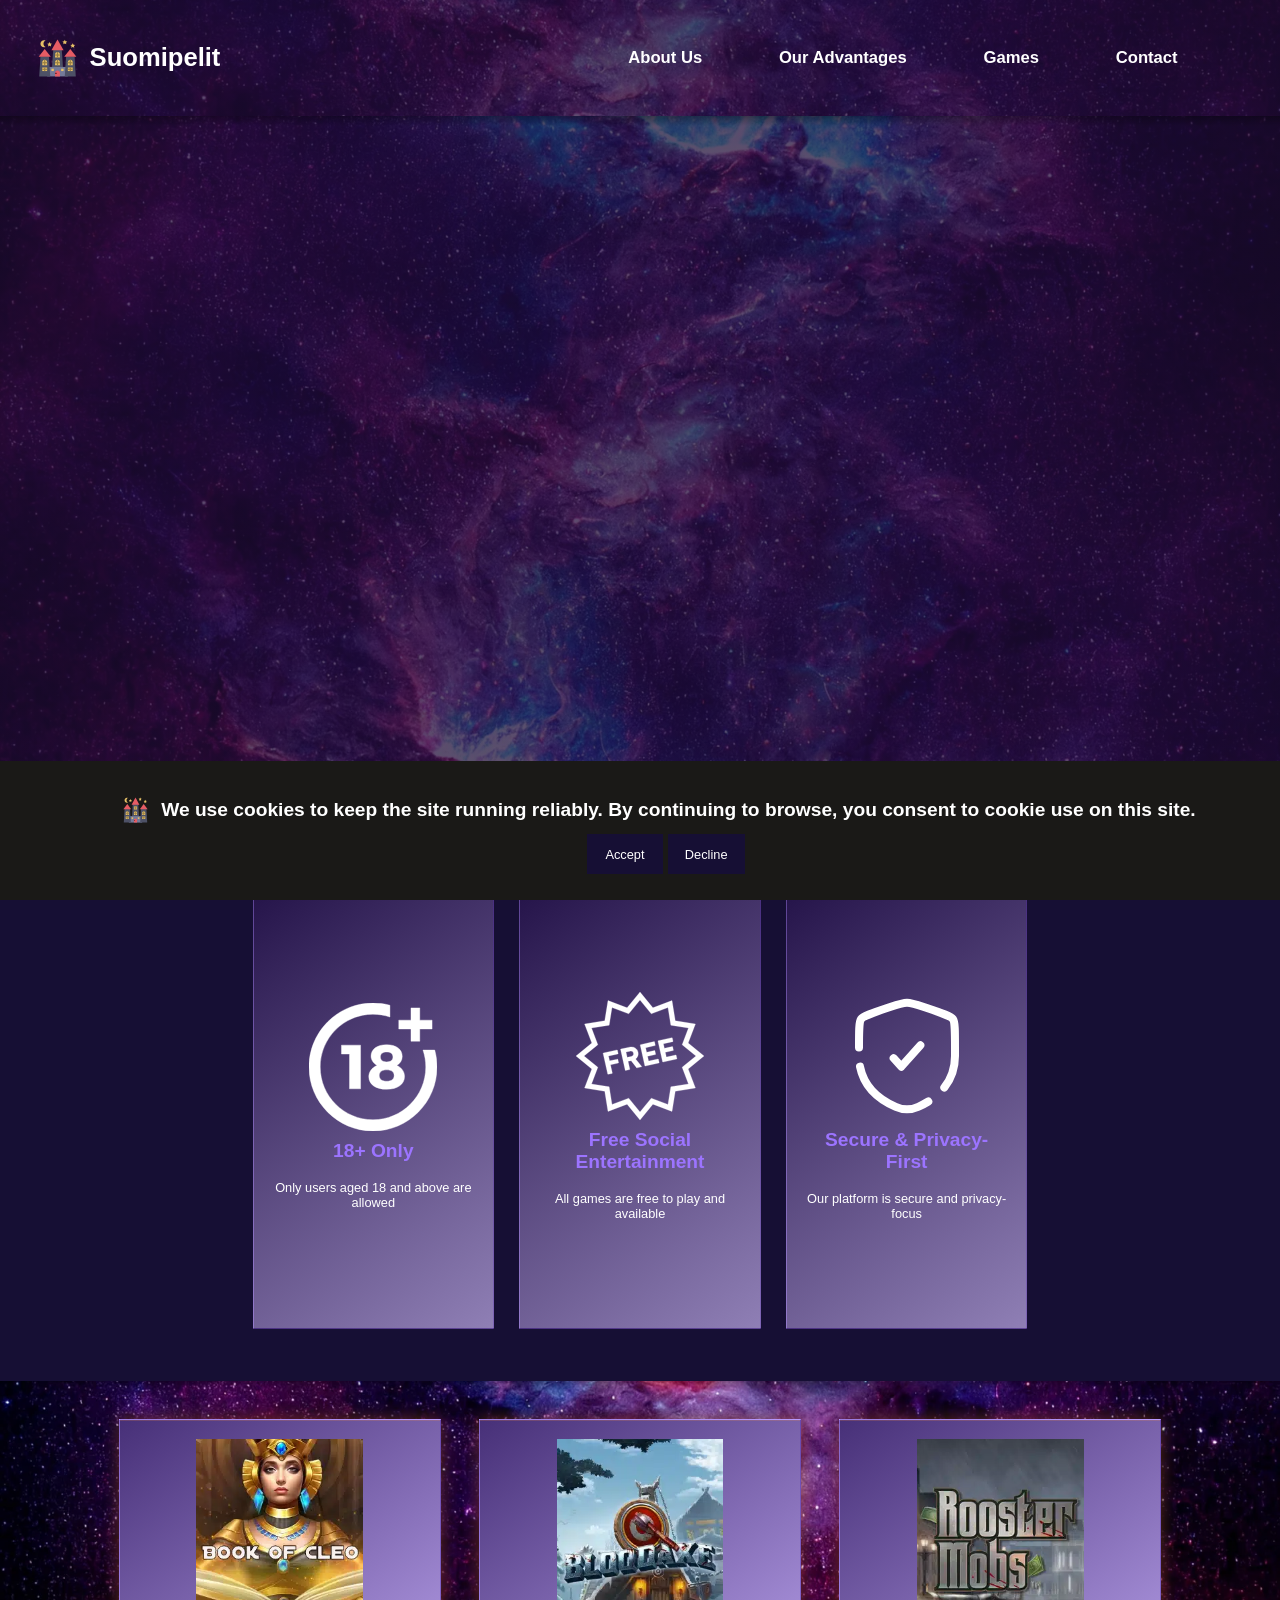
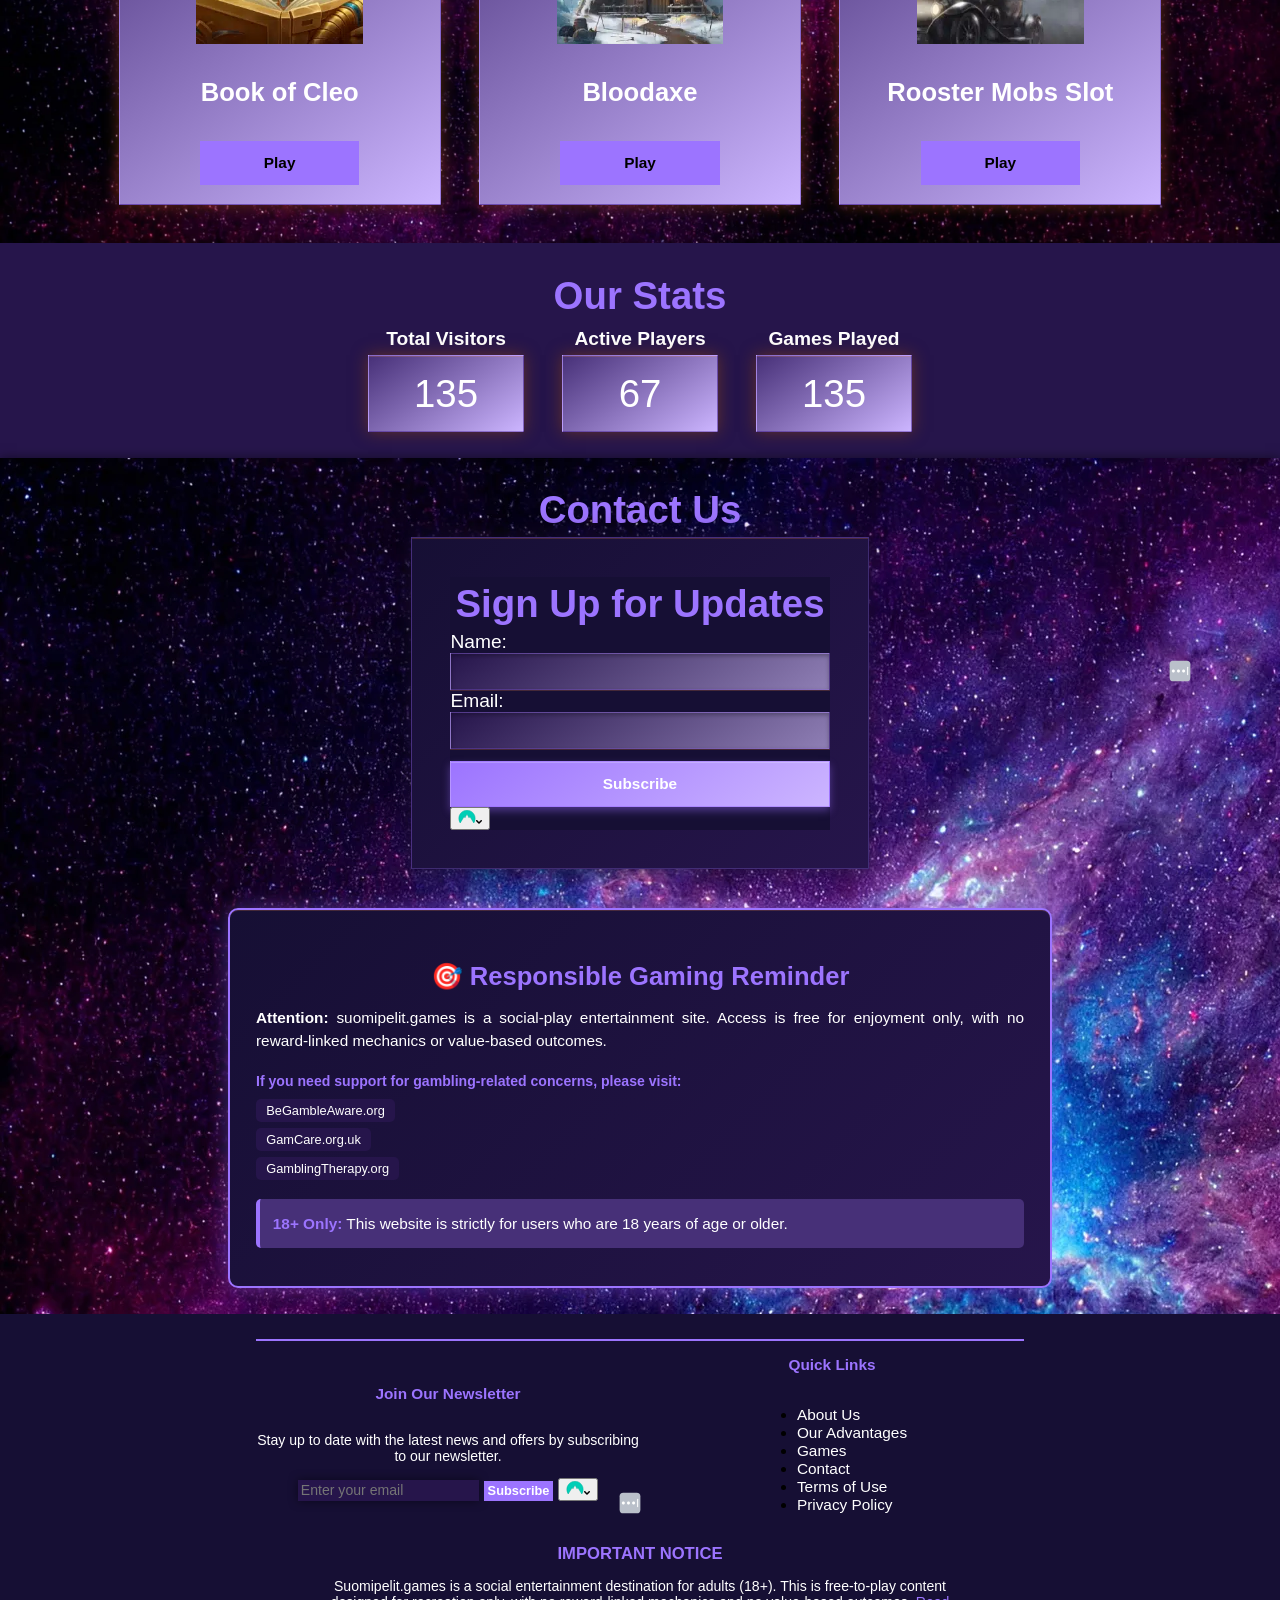
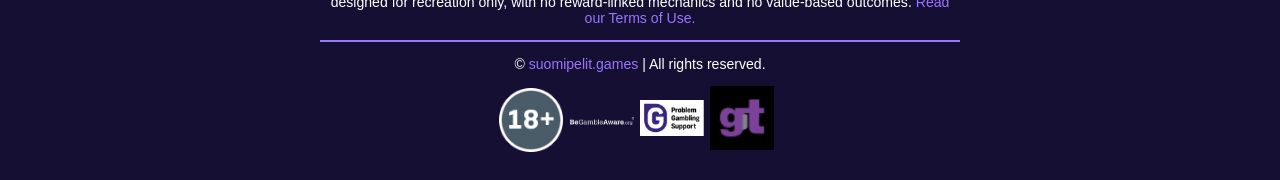
==== commit c7549e89: "firstsaserewrdsfdsf" ====
--- a/index.html
+++ b/index.html
@@ -1,375 +1,373 @@
-<!DOCTYPE html>
-<!-- saved from url=(0025)https://suomipelit.games/ -->
-<html><head><meta http-equiv="Content-Type" content="text/html; charset=UTF-8">
-    
-    <meta name="viewport" content="width=device-width, initial-scale=1.0">
-    <link rel="stylesheet" type="text/css" href="./index_files/style.css">
-    <link rel="stylesheet" href="./index_files/css2">
-    <link rel="stylesheet" href="./index_files/css2(1)">
-    <link rel="stylesheet" href="./index_files/all.min.css">
-    <link rel="stylesheet" href="./index_files/css">
-
-    <link rel="preconnect" href="https://fonts.googleapis.com/">
-    <link rel="preconnect" href="https://fonts.gstatic.com/" crossorigin="">
-    <link href="./index_files/css2(2)" rel="stylesheet">
-
-    <link rel="icon" href="./index_files/favicon.svg" type="image/x-icon">
-    <title>Suomipelit</title>
-    <style></style>
-    <link rel="preconnect" href="https://fonts.googleapis.com/">
-    <link rel="preconnect" href="https://fonts.gstatic.com/" crossorigin="">
-    <link href="./index_files/css2(3)" rel="stylesheet">
-  <style data-emotion="css" data-s=""></style>    <!-- Google tag (gtag.js) -->
-    <script async src="https://www.googletagmanager.com/gtag/js?id=AW-17968421637"></script>
-    <script>
-      window.dataLayer = window.dataLayer || [];
-      function gtag(){dataLayer.push(arguments);}
-      gtag('js', new Date());
-
-      gtag('config', 'AW-17968421637');
-    </script>
-</head>
-
-  <body data-new-gr-c-s-check-loaded="14.1267.0" data-gr-ext-installed="">
-    <header>
-      <div class="logo">
-        <img src="./index_files/favicon.svg" alt="">
-        <h1 class="tittle">Suomipelit</h1>
-      </div>
-      <div class="burger-icon" id="burger-icon">
-        <div class="line"></div>
-        <div class="line"></div>
-        <div class="line"></div>
-      </div>
-      <nav class="mobile-menu" id="mobile-menu">
-        <ul>
-          <li><a href="https://suomipelit.games/about.html">About Us</a></li>
-          <li><a href="https://suomipelit.games/#plus">Our Advantages</a></li>
-          <li><a href="https://suomipelit.games/#game">Games</a></li>
-          <li><a href="https://suomipelit.games/contact.html">Contact</a></li>
-        </ul>
-      </nav>
-    </header>
-    <script type="text/javascript">
-      const burgerIcon = document.getElementById("burger-icon");
-      const mobileMenu = document.getElementById("mobile-menu");
-
-      burgerIcon.addEventListener("click", () => {
-        burgerIcon.classList.toggle("open");
-
-        if (mobileMenu.classList.contains("show")) {
-          mobileMenu.classList.remove("show");
-          mobileMenu.classList.add("hide");
-        } else {
-          mobileMenu.classList.remove("hide");
-          mobileMenu.classList.add("show");
-        }
-      });
-    </script>
-    <section class="outer-section"></section>
-
-    <div id="overlay"></div>
-
-    <div id="cookie-popup" class="cookie-popup">
-      <div class="coo">
-        <img src="./index_files/favicon.svg" alt="">
-        <p>
-          We use cookies to improve your experience. By continuing to browse
-          this website, you agree to our use of cookies.
-        </p>
-      </div>
-      <button id="accept-cookies" class="close-button">Accept</button>
-      <button id="decline-cookies" class="close-button">Decline</button>
-    </div>
-    <script src="./index_files/cookie.js.download" defer=""></script>
-    <section class="about">
-      <h2>Our Advantages</h2>
-      <div class="cards">
-        <div class="card">
-          <div>
-            <img src="./index_files/age.svg">
-            <h1>18+ Only</h1>
-          </div>
-          <p class="animated-paragraph"></p>
-        </div>
-
-        <div class="card" id="plus">
-          <div>
-            <img src="./index_files/free.svg">
-            <h1>Completely Free Social Casino</h1>
-          </div>
-          <p class="animated-paragraph"></p>
-        </div>
-
-        <div class="card">
-          <div>
-            <img src="./index_files/shield.svg">
-            <h1>Full Security &amp; Trustworthiness</h1>
-          </div>
-          <p class="animated-paragraph"></p>
-        </div>
-      </div>
-    </section>
-    <section class="games">
-      <div class="game-list" id="game">
-        <div class="cur-game">
-          <img src="./index_files/g2.webp">
-          <h4>Book of Cleo</h4>
-          <a href="https://suomipelit.games/games/book-of-cleo.html">Play</a>
-        </div>
-        <div class="cur-game">
-          <img src="./index_files/g1.webp">
-          <h4>Bloodaxe</h4>
-          <a href="https://suomipelit.games/games/bloodaxe.html">Play</a>
-        </div>
-
-        <div class="cur-game">
-          <img src="./index_files/g4.webp">
-          <h4>Rooster Mobs Slot</h4>
-          <a href="https://suomipelit.games/games/rooster-mobs-slot.html">Play</a>
-        </div>
-      </div>
-    </section>
-    <section class="stats">
-      <h2>Our Stats</h2>
-      <div class="stat-bl">
-        <div class="stat1">
-          <h3>Total Visitors</h3>
-          <div class="count">
-            <p>690</p>
-          </div>
-        </div>
-
-        <div class="stat1">
-          <h3>Active Players</h3>
-          <div class="count">
-            <p>124</p>
-          </div>
-        </div>
-
-        <div class="stat1">
-          <h3>Games Played</h3>
-          <div class="count">
-            <p>5472</p>
-          </div>
-        </div>
-      </div>
-    </section>
-
-    <section class="contact">
-      <div class="tit">
-        <h2>Contact Us</h2>
-      </div>
-      <div class="formilar">
-        <form onsubmit="showSuccessModal(event)" data-np-autofill-form-type="subscribe" data-np-checked="1" data-np-watching="1">
-          <h2>Sign Up for Updates</h2>
-
-          <label for="nome">Name:</label>
-          <input type="text" id="nome" name="nome" required="" data-np-intersection-state="visible">
-
-          <label for="email">Email:</label>
-          <input type="email" id="email" name="email" required="" data-np-autofill-field-type="email" data-np-uid="ad6003fa-90af-482a-9aa3-2c6d209d7c48">
-
-          <button type="submit">Subscribe</button>
-        <nordpass-icon data-np-uid="ad6003fa-90af-482a-9aa3-2c6d209d7c48" tabindex="-1" style="all: initial !important;"><template shadowrootmode="closed"><link rel="stylesheet" href="chrome-extension://eiaeiblijfjekdanodkjadfinkhbfgcd/css/content.css" type="text/css"><icon-container style="position: initial; --ref-border-radius-xxs: 6px; --ref-border-radius-xs: 8px; --ref-border-radius-sm: 10px; --ref-border-radius-md: 12px; --ref-border-radius-lg: 16px; --ref-border-radius-xl: 20px; --ref-border-radius-xxl: 24px; --ref-border-radius-full: 9999px; --ref-color-grey-0: #FFFFFF; --ref-color-grey-5: #F7F7F8; --ref-color-grey-10: #F2F2F3; --ref-color-grey-15: #EAEAEC; --ref-color-grey-20: #E0E0E1; --ref-color-grey-30: #CBCBCD; --ref-color-grey-40: #B6B6B9; --ref-color-grey-50: #A1A1A5; --ref-color-grey-60: #8A8A8E; --ref-color-grey-65: #727279; --ref-color-grey-70: #59595F; --ref-color-grey-75: #4A4A4F; --ref-color-grey-80: #39393C; --ref-color-grey-85: #2D2D2F; --ref-color-grey-90: #252527; --ref-color-grey-92: #1B1B1D; --ref-color-grey-95: #111112; --ref-color-grey-100: #000000; --ref-color-teal-2: #E6FAFA; --ref-color-teal-5: #D7F5F5; --ref-color-teal-10: #EEFFFB; --ref-color-teal-15: #ACE5E5; --ref-color-teal-20: #C6FFF3; --ref-color-teal-30: #8EFFEA; --ref-color-teal-40: #4DFBDE; --ref-color-teal-50: #19E8CC; --ref-color-teal-60: #00CFB6; --ref-color-teal-70: #00AD99; --ref-color-teal-80: #028378; --ref-color-teal-85: #085C5B; --ref-color-teal-90: #086760; --ref-color-teal-95: #0D3D3C; --ref-color-teal-100: #0C554F; --ref-color-green-2: #ECF8F3; --ref-color-green-5: #DDF2E9; --ref-color-green-10: #BFEED4; --ref-color-green-15: #90E4B2; --ref-color-green-20: #4FD88B; --ref-color-green-30: #19C879; --ref-color-green-40: #00BD6B; --ref-color-green-50: #00AB61; --ref-color-green-60: #019856; --ref-color-green-70: #00844B; --ref-color-green-80: #036D3F; --ref-color-green-85: #035E37; --ref-color-green-90: #024B2C; --ref-color-green-95: #073D25; --ref-color-green-100: #0D3322; --ref-color-purpleblue: #5062F6; --ref-color-purple-2: #F6F5FF; --ref-color-purple-5: #ECEBFF; --ref-color-purple-10: #DEDBFF; --ref-color-purple-15: #CBC7FF; --ref-color-purple-20: #B4ADFF; --ref-color-purple-30: #988fff; --ref-color-purple-40: #8475F4; --ref-color-purple-50: #705FF4; --ref-color-purple-60: #6552F4; --ref-color-purple-70: #5B3CE5; --ref-color-purple-80: #4C33C7; --ref-color-purple-85: #422DAE; --ref-color-purple-90: #382791; --ref-color-purple-95: #2E2173; --ref-color-purple-100: #2A205C; --ref-color-pink-2: #FEF0F7; --ref-color-pink-5: #FEE2F0; --ref-color-pink-10: #FECEE6; --ref-color-pink-15: #FFB5DA; --ref-color-pink-20: #FC97C9; --ref-color-pink-30: #FA70B5; --ref-color-pink-40: #F452A3; --ref-color-pink-50: #F03391; --ref-color-pink-60: #E3167D; --ref-color-pink-70: #CC1571; --ref-color-pink-80: #B01161; --ref-color-pink-85: #9B0D54; --ref-color-pink-90: #7A1648; --ref-color-pink-95: #63163D; --ref-color-pink-100: #4D1C35; --ref-color-magenta-2: #FCF2FD; --ref-color-magenta-5: #F9E4FB; --ref-color-magenta-10: #F6CFF9; --ref-color-magenta-15: #EAB6F0; --ref-color-magenta-20: #E19AE9; --ref-color-magenta-30: #D778E2; --ref-color-magenta-40: #CF5FDD; --ref-color-magenta-50: #C742D8; --ref-color-magenta-60: #B92ACB; --ref-color-magenta-70: #A323B3; --ref-color-magenta-80: #8D1C9C; --ref-color-magenta-85: #7D178A; --ref-color-magenta-90: #681273; --ref-color-magenta-95: #54175C; --ref-color-magenta-100: #431B47; --ref-color-red-2: #FFF0F0; --ref-color-red-5: #FFE5E5; --ref-color-red-10: #FFD1D1; --ref-color-red-15: #FDB5B5; --ref-color-red-20: #FD9B9B; --ref-color-red-30: #FF7A7A; --ref-color-red-40: #FD5D5D; --ref-color-red-50: #FB4646; --ref-color-red-60: #EF3434; --ref-color-red-70: #DB1F1F; --ref-color-red-80: #C01B1B; --ref-color-red-85: #A01C1C; --ref-color-red-90: #831B1B; --ref-color-red-95: #691C1C; --ref-color-red-100: #541C1C; --ref-color-orange-2: #FFF2ED; --ref-color-orange-5: #FFE9E0; --ref-color-orange-10: #FFD8C7; --ref-color-orange-15: #FFC2A8; --ref-color-orange-20: #FFAF8C; --ref-color-orange-30: #FF9966; --ref-color-orange-40: #FF8142; --ref-color-orange-50: #FD6E26; --ref-color-orange-60: #F9660B; --ref-color-orange-70: #E55800; --ref-color-orange-80: #C24A00; --ref-color-orange-85: #A33F00; --ref-color-orange-90: #823303; --ref-color-orange-95: #682D08; --ref-color-orange-100: #502307; --ref-color-yellow-2: #FFF8EB; --ref-color-yellow-5: #FFF0D6; --ref-color-yellow-10: #FFE4B3; --ref-color-yellow-15: #FFD994; --ref-color-yellow-20: #FFCF76; --ref-color-yellow-30: #FFBF52; --ref-color-yellow-40: #FFB029; --ref-color-yellow-50: #F79D02; --ref-color-yellow-60: #EB8D00; --ref-color-yellow-70: #D67900; --ref-color-yellow-80: #BD6800; --ref-color-yellow-85: #A35A00; --ref-color-yellow-90: #804600; --ref-color-yellow-95: #613500; --ref-color-yellow-100: #472800; --ref-color-blue-2: #EBF5FF; --ref-color-blue-5: #DBEFFF; --ref-color-blue-10: #C2E2FF; --ref-color-blue-15: #9FD2FC; --ref-color-blue-20: #75BFFF; --ref-color-blue-30: #47A9FF; --ref-color-blue-40: #1791FC; --ref-color-blue-50: #007EED; --ref-color-blue-60: #0470DC; --ref-color-blue-70: #0361BF; --ref-color-blue-80: #0654A2; --ref-color-blue-85: #05498F; --ref-color-blue-90: #043B76; --ref-color-blue-95: #063560; --ref-color-blue-100: #0A2B4D; --ref-color-beige-10: #FAF9F8; --ref-color-beige-20: #F7F6F4; --ref-color-beige-30: #F5F4F1; --ref-color-beige-40: #EFEDE8; --ref-color-beige-50: #EAE6DF; --ref-color-beige-60: #DEDAD3; --ref-color-beige-70: #CCC8C2; --ref-color-beige-80: #B0ADA8; --ref-color-beige-90: #82807E; --ref-color-beige-100: #5A5452; --ref-color-forest-green-10: #EDF2F0; --ref-color-forest-green-20: #CCD9D5; --ref-color-forest-green-30: #A6BDB5; --ref-color-forest-green-40: #80A195; --ref-color-forest-green-50: #678E80; --ref-color-forest-green-60: #4D7B6B; --ref-color-forest-green-70: #346955; --ref-color-forest-green-80: #1A5640; --ref-color-forest-green-90: #01432B; --ref-color-forest-green-100: #013220; --ref-color-lime-10: #FCFEE7; --ref-color-lime-20: #F7FCCB; --ref-color-lime-30: #EEF99D; --ref-color-lime-40: #D6EF49; --ref-color-lime-50: #CBE635; --ref-color-lime-60: #ADCC16; --ref-color-lime-70: #87A30D; --ref-color-lime-80: #667C0F; --ref-color-lime-90: #516212; --ref-color-lime-100: #445314; --ref-color-grey-0-6: rgba(255, 255, 255, 0.06); --ref-color-grey-0-8: rgba(255, 255, 255, 0.06); --ref-color-grey-0-10: rgba(255, 255, 255, 0.1); --ref-color-grey-0-12: rgba(255, 255, 255, 0.12); --ref-color-grey-0-14: rgba(255, 255, 255, 0.14); --ref-color-grey-0-15: rgba(255, 255, 255, 0.15); --ref-color-grey-0-16: rgba(255, 255, 255, 0.16); --ref-color-grey-0-18: rgba(255, 255, 255, 0.18); --ref-color-grey-0-20: rgba(255, 255, 255, 0.2); --ref-color-grey-0-22: rgba(255, 255, 255, 0.22); --ref-color-grey-0-25: rgba(255, 255, 255, 0.25); --ref-color-grey-0-85: rgba(255, 255, 255, 0.85); --ref-color-grey-5-15: rgba(247, 247, 248, 0.15); --ref-color-grey-5-20: rgba(247, 247, 248, 0.2); --ref-color-grey-85-6: rgba(45, 45, 47, 0.06); --ref-color-grey-95-3: rgba(17, 17, 18, 0.03); --ref-color-grey-95-5: rgba(17, 17, 18, 0.05); --ref-color-grey-95-4: rgba(17, 17, 18, 0.04); --ref-color-grey-95-7: rgba(17, 17, 18, 0.07); --ref-color-grey-95-8: rgba(17, 17, 18, 0.08); --ref-color-grey-95-10: rgba(17, 17, 18, 0.1); --ref-color-grey-95-12: rgba(17, 17, 18, 0.12); --ref-color-grey-95-15: rgba(17, 17, 18, 0.15); --ref-color-red-40-40: rgba(253, 93, 93, 0.4); --ref-color-red-40-50: rgba(253, 93, 93, 0.5); --ref-color-red-40-70: rgba(253, 93, 93, 0.7); --ref-color-red-70-16: rgba(219, 31, 31, 0.16); --ref-color-red-70-30: rgba(219, 31, 31, 0.3); --ref-color-red-70-60: rgba(219, 31, 31, 0.6); --ref-color-red-70-70: rgba(219, 31, 31, 0.7); --ref-font-family-base: Inter; --ref-font-family-mono: Roboto Mono; --ref-font-size-xxxl: 32px; --ref-font-size-xxl: 24px; --ref-font-size-xl: 20px; --ref-font-size-lg: 18px; --ref-font-size-base: 16px; --ref-font-size-sm: 14px; --ref-font-size-xs: 12px; --ref-font-size-xxs: 11px; --ref-font-size-xxxl-rem: 2rem; --ref-font-size-xxl-rem: 1.5rem; --ref-font-size-xl-rem: 1.25rem; --ref-font-size-lg-rem: 1.125rem; --ref-font-size-base-rem: 1rem; --ref-font-size-sm-rem: 0.875rem; --ref-font-size-xs-rem: 0.75rem; --ref-font-size-xxs-rem: 0.6875rem; --ref-font-weight-regular: 400; --ref-font-weight-medium: 500; --ref-font-weight-semibold: 600; --ref-font-weight-bold: 700; --ref-font-letter-spacing-base: 0; --ref-font-letter-spacing-tight: -0.3px; --ref-font-line-height-none: 1; --ref-font-line-height-xs: 1.3; --ref-font-line-height-sm: 1.4; --ref-font-line-height-md: 1.5; --ref-font-line-height-lg: 1.6; --ref-size-1x: 4px; --ref-size-2x: 8px; --ref-size-3x: 12px; --ref-size-4x: 16px; --ref-size-5x: 20px; --ref-size-6x: 24px; --ref-size-7x: 28px; --ref-size-8x: 32px; --ref-size-9x: 36px; --ref-size-10x: 40px; --ref-size-11x: 44px; --ref-size-12x: 48px; --ref-size-13x: 52px; --ref-size-14x: 56px; --ref-size-15x: 60px; --ref-size-16x: 64px; --ref-size-17x: 68px; --ref-size-18x: 72px; --ref-size-19x: 76px; --ref-size-20x: 80px; --ref-size-1x-rem: 0.25rem; --ref-size-2x-rem: 0.5rem; --ref-size-3x-rem: 0.75rem; --ref-size-4x-rem: 1rem; --ref-size-5x-rem: 1.25rem; --ref-size-6x-rem: 1.5rem; --ref-size-7x-rem: 1.75rem; --ref-size-8x-rem: 2rem; --ref-size-9x-rem: 2.25rem; --ref-size-10x-rem: 2.5rem; --ref-size-11x-rem: 2.75rem; --ref-size-12x-rem: 3rem; --ref-size-13x-rem: 3.25rem; --ref-size-14x-rem: 3.5rem; --ref-size-15x-rem: 3.75rem; --ref-size-16x-rem: 4rem; --ref-size-17x-rem: 4.25rem; --ref-size-18x-rem: 4.5rem; --ref-size-19x-rem: 4.75rem; --ref-size-20x-rem: 5rem; --sys-text-body-base: 500 14px/1.5 Inter; --sys-text-body-bold: 700 14px/1.5 Inter; --sys-text-body-semibold: 600 14px/1.4 Inter; --sys-text-heading-h1: 600 24px/1.3 Inter; --sys-text-heading-h2: 600 20px/1.3 Inter; --sys-text-heading-h3: 600 18px/1.4 Inter; --sys-text-heading-h4: 600 16px/1.4 Inter; --sys-text-heading-h4-medium: 500 18px/1.4 Inter; --sys-text-heading-h5: 500 14px/1.5 Inter; --sys-text-label-base: 500 14px/1.5 Inter; --sys-text-label-lg: 500 18px/1.4 Inter; --sys-text-label-small: 500 12px/1.6 Inter; --sys-text-secret-lg: 700 18px/1.4 Roboto Mono; --sys-text-secret-sm: 500 14px/1.5 Roboto Mono; --sys-text-secret-xxl: 700 24px/1.3 Roboto Mono; --sys-text-small: 500 12px/1.6 Inter; --sys-text-small-semibold: 600 12px/1.3 Inter; --sys-text-micro: 600 11px/1.3 Inter; --sys-text-title: 500 16px/1.5 Inter; --sys-text-title-semibold: 600 16px/1.5 Inter; --sys-color-bg-case: #000000; --sys-color-border-case: rgba(255, 255, 255, 0.16); --sys-color-bg-primary: #111112; --sys-color-bg-secondary: #1B1B1D; --sys-color-bg-tertiary: #252527; --sys-color-bg-quaternary: #2D2D2F; --sys-color-on-bg-case-primary: #FFFFFF; --sys-color-on-bg-case-secondary: #A1A1A5; --sys-color-on-bg-case-disabled: #4A4A4F; --sys-color-on-bg-primary: #FFFFFF; --sys-color-on-bg-secondary: #A1A1A5; --sys-color-on-bg-tertiary: #8A8A8E; --sys-color-on-bg-inverse-primary: #1B1B1D; --sys-color-on-bg-disabled: #59595F; --sys-color-on-bg-placeholder: #727279; --sys-color-container-hover: rgba(255, 255, 255, 0.06); --sys-color-container-focus: rgba(255, 255, 255, 0.06); --sys-color-container-active: rgba(255, 255, 255, 0.1); --sys-color-container-disabled: rgba(255, 255, 255, 0.06); --sys-color-accent-default: #F7F7F8; --sys-color-accent-hover: #EAEAEC; --sys-color-accent-focus: #EAEAEC; --sys-color-accent-active: #E0E0E1; --sys-color-accent-tint-hover: rgba(247, 247, 248, 0.15); --sys-color-accent-tint-focus: rgba(247, 247, 248, 0.15); --sys-color-accent-tint-active: rgba(247, 247, 248, 0.2); --sys-color-on-accent-default: #000000; --sys-color-on-accent-tint: #FFFFFF; --sys-color-status-danger: #FD5D5D; --sys-color-status-warning: #FF8142; --sys-color-status-success: #00BD6B; --sys-color-status-info: #1791FC; --sys-color-status-new: #00CFB6; --sys-color-status-danger-tint: rgba(253, 93, 93, 0.25); --sys-color-status-danger-tint-subtle: rgba(253, 93, 93, 0.1); --sys-color-status-danger-tint-hover: rgba(253, 93, 93, 0.15); --sys-color-status-danger-tint-focus: rgba(253, 93, 93, 0.22); --sys-color-status-danger-tint-active: rgba(253, 93, 93, 0.3); --sys-color-status-danger-tint-hover-strong: rgba(253, 93, 93, 0.85); --sys-color-status-danger-tint-focus-strong: rgba(253, 93, 93, 0.85); --sys-color-status-danger-tint-active-strong: rgba(253, 93, 93, 0.7); --sys-color-status-warning-tint: rgba(249, 102, 11, 0.25); --sys-color-status-warning-tint-subtle: rgba(249, 102, 11, 0.05); --sys-color-status-warning-tint-hover: rgba(249, 102, 11, 0.15); --sys-color-status-success-tint: rgba(1, 152, 86, 0.25); --sys-color-status-info-tint: rgba(4, 112, 220, 0.25); --sys-color-status-new-tint: rgba(0, 207, 182, 0.25); --sys-color-status-border-danger-tint-strong: rgba(253, 93, 93, 0.85); --sys-color-on-status-primary: #1B1B1D; --sys-color-on-status-tint: #FFFFFF; --sys-color-divider-subtle: rgba(255, 255, 255, 0.12); --sys-color-divider-strong: rgba(255, 255, 255, 0.2); --sys-color-border-subtle: rgba(255, 255, 255, 0.08); --sys-color-border-strong: rgba(255, 255, 255, 0.15); --sys-color-border-gradient-start: rgba(255, 255, 255, 0.1); --sys-color-border-gradient-end: rgba(255, 255, 255, 0.06); --sys-color-input-border-primary: #FFFFFF; --sys-color-input-border-secondary: rgba(255, 255, 255, 0.06); --sys-color-input-border-disabled: rgba(255, 255, 255, 0.1); --sys-color-input-border-destructive: rgba(255, 255, 255, 0.06); --sys-color-input-outline-focus-primary: rgba(255, 255, 255, 0.5); --sys-color-input-outline-focus-secondary: rgba(255, 255, 255, 0.35); --sys-color-input-outline-error: rgba(253, 93, 93, 0.25); --sys-color-input-outline-error-hover: rgba(253, 93, 93, 0.5); --sys-color-input-outline-error-focus: #EF3434; --sys-color-input-shadow-inner-secondary: rgba(255, 255, 255, 0.1); --sys-color-shadow-soft: rgba(0, 0, 0, 0.6); --sys-color-shadow-mid: rgba(0, 0, 0, 0.7); --sys-color-shadow-strong: rgba(0, 0, 0, 0.8); --sys-color-brand-teal: #00CFB6; --sys-color-brand-lime: #D6EF49; --sys-color-brand-forest-green: #01432B; --sys-color-brand-beige: #F5F4F1; --sys-color-input-border-error: rgba(253, 93, 93, 0.4); --sys-color-input-border-error-hover: rgba(253, 93, 93, 0.5); --sys-color-input-border-error-focus: rgba(253, 93, 93, 0.7); --sys-color-container-see-through: rgba(255, 255, 255, 0.1); --sys-color-on-brand-light: #111112; --sys-color-on-brand-dark: #FFFFFF; --sys-color-container-on-case-default: rgba(255, 255, 255, 0.15); --sys-color-container-on-case-hover: rgba(255, 255, 255, 0.2); --sys-color-container-on-case-focus: rgba(255, 255, 255, 0.2); --sys-color-container-on-case-active: rgba(255, 255, 255, 0.25); --sys-color-container-on-case-disabled: rgba(255, 255, 255, 0.12); --sys-color-container-on-case-light-hover: rgba(255, 255, 255, 0.15); --sys-color-container-on-case-light-focus: rgba(255, 255, 255, 0.15); --sys-color-container-on-case-light-active: rgba(255, 255, 255, 0.2); --sys-color-input-border-secondary-on-case: rgba(255, 255, 255, 0.08); --ref-elevation-level-1: 0 2px 2px -2px; --ref-elevation-level-5: 0 8px 12px -8px; --ref-elevation-level-8: 0 16px 16px -8px; --ref-elevation-level-10: 0 28px 24px -12px; --comp-auth-layout-fingerprint-box-bg-color: #191A1C; --comp-auth-layout-header-logo-color: #FFFFFF; --comp-btn-height-xs: 24px; --comp-btn-width-xs: 24px; --comp-btn-height-sm: 32px; --comp-btn-width-sm: 32px; --comp-btn-border-radius-xs: 6px; --comp-btn-border-radius-sm: 8px; --comp-btn-text-sm: 500 12px/1.6 Inter; --comp-btn-text-md: 500 14px/1.5 Inter; --comp-btn-border-radius-md: 10px; --comp-btn-padding-left-md: 16px; --comp-btn-padding-right-md: 16px; --comp-btn-padding-left-sm: 12px; --comp-btn-padding-right-sm: 12px; --comp-btn-height-md: 36px; --comp-btn-text-lg: 500 14px/1.5 Inter; --comp-btn-border-radius-lg: 12px; --comp-btn-padding-left-lg: 24px; --comp-btn-padding-right-lg: 24px; --comp-btn-height-lg: 48px; --comp-btn-text-xl: 500 14px/1.5 Inter; --comp-btn-text-secondary-xl: 500 12px/1.6 Inter; --comp-btn-border-radius-xl: 12px; --comp-btn-padding-left-xl: 16px; --comp-btn-padding-right-xl: 16px; --comp-btn-height-xl: 60px; --comp-btn-color-bg-contained-primary: #F7F7F8; --comp-btn-color-bg-contained-primary-hover: #EAEAEC; --comp-btn-color-bg-contained-primary-focus: #EAEAEC; --comp-btn-color-bg-contained-primary-active: #E0E0E1; --comp-btn-color-bg-contained-primary-disabled: rgba(255, 255, 255, 0.06); --comp-btn-content-color-contained-primary: #000000; --comp-btn-content-color-contained-primary-disabled: #59595F; --comp-btn-color-bg-contained-secondary-hover: rgba(247, 247, 248, 0.15); --comp-btn-color-bg-contained-secondary-focus: rgba(247, 247, 248, 0.15); --comp-btn-color-bg-contained-secondary-active: rgba(247, 247, 248, 0.2); --comp-btn-color-bg-contained-secondary-disabled: rgba(255, 255, 255, 0.06); --comp-btn-content-color-contained-secondary: #FFFFFF; --comp-btn-color-border-contained-secondary: rgba(255, 255, 255, 0.06); --comp-btn-color-border-contained-secondary-disabled: rgba(255, 255, 255, 0.1); --comp-btn-color-border-contained-primary: #FFFFFF; --comp-btn-color-border-contained-primary-disabled: rgba(255, 255, 255, 0.1); --comp-btn-content-color-contained-secondary-disabled: #59595F; --comp-btn-color-bg-contained-destructive-hover: rgba(247, 247, 248, 0.15); --comp-btn-color-bg-contained-destructive-focus: rgba(247, 247, 248, 0.15); --comp-btn-color-bg-contained-destructive-active: rgba(247, 247, 248, 0.2); --comp-btn-color-border-contained-destructive: rgba(255, 255, 255, 0.06); --comp-btn-color-border-contained-destructive-disabled: rgba(255, 255, 255, 0.1); --comp-btn-content-color-contained-destructive: #FD5D5D; --comp-btn-content-color-contained-destructive-disabled: #59595F; --comp-btn-shadow-fab: 0 8px 12px -8px rgba(0, 0, 0, 0.6); --comp-btn-content-color-plain-destructive: #FD5D5D; --comp-btn-content-color-plain-disabled: #59595F; --comp-btn-content-color-plain: #FFFFFF; --comp-btn-color-bg-plain-hover: rgba(247, 247, 248, 0.15); --comp-btn-color-bg-plain-focus: rgba(247, 247, 248, 0.15); --comp-btn-color-bg-plain-active: rgba(247, 247, 248, 0.2); --comp-btn-color-bg-plain-destructive-hover: rgba(247, 247, 248, 0.15); --comp-btn-color-bg-plain-destructive-focus: rgba(247, 247, 248, 0.15); --comp-btn-color-bg-plain-desctructive-active: rgba(247, 247, 248, 0.2); --comp-btn-content-spacing: 4px; --comp-btn-shadow-outer: 0 2px 2px -2px rgba(0, 0, 0, 0.6); --comp-btn-group-spacing-x: 8px; --comp-btn-group-spacing-y: 12px; --comp-btn-color-bg-contained-secondary: rgba(255, 255, 255, 0.1); --comp-btn-color-bg-contained-destructive: rgba(255, 255, 255, 0.1); --comp-btn-color-bg-contained-destructive-disabled: rgba(255, 255, 255, 0.06); --comp-btn-color-outline-primary: rgba(255, 255, 255, 0.5); --comp-btn-color-outline-secondary: rgba(255, 255, 255, 0.35); --comp-btn-shadow-inner: 0 -1px 0 0 rgba(255, 255, 255, 0.1); --comp-calendar-text: 500 14px/1.5 Inter; --comp-calendar-text-bold: 700 14px/1.5 Inter; --comp-calendar-date-border-radius: 9999px; --comp-calendar-color-text: #FFFFFF; --comp-calendar-color-text-secondary: #A1A1A5; --comp-calendar-date-color-text: #FFFFFF; --comp-calendar-date-color-text-hover: #FFFFFF; --comp-calendar-date-color-text-disabled: #59595F; --comp-calendar-date-color-text-selected: #000000; --comp-calendar-date-color-bg-selected: #F7F7F8; --comp-calendar-date-color-border-selected: #F7F7F8; --comp-calendar-date-color-bg-current: #4A4A4F; --comp-calendar-date-color-border-current: #4A4A4F; --comp-calendar-date-color-border-hover: #F7F7F8; --comp-calendar-date-color-bg-range: #086760; --comp-loader-animation-duration: 2.4s; --comp-loader-color-stroke-neutral: #FFFFFF; --comp-loader-color-stroke-brand: #F7F7F8; --comp-snackbar-height: 44px; --comp-snackbar-border-radius: 12px; --comp-snackbar-padding-x: 16px; --comp-snackbar-content-spacing: 8px; --comp-snackbar-color-text: #FFFFFF; --comp-snackbar-text: 500 14px/1.5 Inter; --comp-snackbar-icon-color-neutral: #FFFFFF; --comp-snackbar-shadow: 0 8px 12px -8px rgba(0, 0, 0, 0.7); --comp-snackbar-color-bg: #2D2D2F; --comp-snackbar-divider-color: rgba(255, 255, 255, 0.14); --comp-snackbar-icon-color-success: #00BD6B; --comp-snackbar-icon-color-danger: #FD5D5D; --comp-toggle-width: 40px; --comp-toggle-height: 24px; --comp-toggle-border-radius: 9999px; --comp-toggle-padding: 2px; --comp-toggle-knob-size: 20px; --comp-toggle-color-bg-off: #727279; --comp-toggle-content-color: #1B1B1D; --comp-toggle-icon-color: #FFFFFF; --comp-toggle-color-bg-on: #F7F7F8; --comp-tooltip-color-bg: #000000; --comp-tooltip-font-size: 12px; --comp-tooltip-font-weight: 500; --comp-tooltip-line-height: 1.3; --comp-tooltip-color-text: #FFFFFF; --comp-tooltip-border-radius: 10px; --comp-tooltip-padding-horizontal-sm: 12px; --comp-tooltip-padding-vertical-sm: 8px; --comp-tooltip-padding-horizontal-md: 8px; --comp-tooltip-padding-vertical-md: 8px; --comp-tooltip-min-width: 56px; --comp-tooltip-max-width: 300px; --comp-tooltip-arrow-size: 6px; --comp-tooltip-border-color: rgba(255, 255, 255, 0.16); --comp-tooltip-arrow-left-arrow: 12.5px; --comp-tooltip-arrow-side-placement: 4px; --comp-error-block-color-danger: #FD5D5D; --comp-error-block-color-warning: #FF8142; --comp-error-block-color-info: #A1A1A5; --comp-error-block-text: 500 12px/1.6 Inter; --comp-tab-height: 32px; --comp-tab-height-lg: 52px; --comp-tab-border-radius: 8px; --comp-tab-bar-border-radius: 10px; --comp-tab-bar-spacing: 0px; --comp-tab-bar-spacing-lg: 0px; --comp-tab-bar-padding-x: 12px; --comp-tab-bar-padding-x-lg: 20px; --comp-tab-bar-padding-outer: 2px; --comp-tab-bar-divider-color: rgba(255, 255, 255, 0.12); --comp-tab-bar-color-border: rgba(255, 255, 255, 0.08); --comp-tab-color-text: #A1A1A5; --comp-tab-color-text-active: #FFFFFF; --comp-tab-color-text-secondary: #A1A1A5; --comp-tab-color-bg-hover: rgba(255, 255, 255, 0.06); --comp-tab-height-old: 36px; --comp-tab-height-lg-old: 64px; --comp-tab-bar-spacing-old: 20px; --comp-tab-bar-spacing-lg-old: 32px; --color-border-active-old: #F7F7F8; --comp-tab-color-bg: rgba(255, 255, 255, 0.1); --comp-tab-color-bg-active: #59595F; --comp-tab-color-border-hover-old: rgba(255, 255, 255, 0.2); --comp-link-text: 500 14px/1.5 Inter; --comp-link-content-spacing: 4px; --comp-link-content-color: #F7F7F8; --comp-link-content-color-hover: #EAEAEC; --comp-link-content-color-disabled: #59595F; --comp-chip-height-sm: 28px; --comp-chip-height-md: 32px; --comp-chip-border-radius: 9999px; --comp-chip-text-sm: 500 12px/1.6 Inter; --comp-chip-text-md: 500 14px/1.5 Inter; --comp-chip-color-bg-default: #111112; --comp-chip-color-bg-hover: rgba(255, 255, 255, 0.06); --comp-chip-color-bg-error: rgba(253, 93, 93, 0.1); --comp-chip-color-bg-warning: rgba(249, 102, 11, 0.05); --comp-chip-color-bg-warning-hover: rgba(249, 102, 11, 0.15); --comp-chip-color-bg-error-hover: rgba(253, 93, 93, 0.15); --comp-chip-color-border-error: rgba(253, 93, 93, 0.25); --comp-chip-color-border-warning: rgba(249, 102, 11, 0.25); --comp-chip-icon-color: #FFFFFF; --comp-chip-icon-color-error: #FD5D5D; --comp-chip-icon-color-warning: #FF8142; --comp-chip-icon-color-info: #FFFFFF; --comp-chip-color-text: #FFFFFF; --comp-chip-color-text-error: #FD5D5D; --comp-chip-color-text-warning: #FF8142; --comp-chip-color-text-info: #FFFFFF; --comp-chip-color-bg-info: #2D2D2F; --comp-chip-color-border-default: #4A4A4F; --comp-chip-color-border-info: #8A8A8E; --comp-dropdown-width-min: 180px; --comp-dropdown-border-radius: 16px; --comp-dropdown-border-radius-b2b-mobile: 10px; --comp-dropdown-item-border-radius: 10px; --comp-dropdown-section-spacing: 8px; --comp-dropdown-item-text-spacing-y: 2px; --comp-dropdown-item-color-border: rgba(255, 255, 255, 0.08); --comp-dropdown-color-border: rgba(255, 255, 255, 0.08); --comp-dropdown-color-bg: #2D2D2F; --comp-dropdown-divider-color: rgba(255, 255, 255, 0.12); --comp-dropdown-item-padding-y-default: 8px; --comp-dropdown-item-padding-x-default: 16px; --comp-dropdown-item-padding-x-menu: 12px; --comp-dropdown-item-padding-x-autofill-sm: 8px; --comp-dropdown-item-padding-x-autofill-md: 12px; --comp-dropdown-item-padding-y-autofill: 4px; --comp-dropdown-item-padding-x-b2b-mobile: 16px; --comp-dropdown-item-padding-y-b2b-mobile: 16px; --comp-dropdown-padding-default: 8px; --comp-dropdown-padding-autofill: 12px; --comp-dropdown-item-content-spacing-x: 12px; --comp-dropdown-item-content-spacing-x-menu: 8px; --comp-dropdown-item-color-bg-hover: rgba(255, 255, 255, 0.06); --comp-dropdown-item-color-bg-focus: rgba(255, 255, 255, 0.06); --comp-dropdown-item-color-bg-active: rgba(255, 255, 255, 0.1); --comp-dropdown-color-text-primary: #FFFFFF; --comp-dropdown-color-text-secondary: #A1A1A5; --comp-dropdown-color-text-danger: #FD5D5D; --comp-dropdown-color-text-disabled: #59595F; --comp-slider-color-text: #FFFFFF; --comp-slider-knob-color: #F7F7F8; --comp-slider-bar-color: #4A4A4F; --comp-avatar-color-border: rgba(255, 255, 255, 0.15); --comp-avatar-size-xxs: 24px; --comp-avatar-size-xs: 28px; --comp-avatar-size-sm: 32px; --comp-avatar-size-md: 36px; --comp-avatar-size-lg: 40px; --comp-avatar-size-xl: 48px; --comp-avatar-size-xxl: 64px; --comp-avatar-border-radius-sm: 6px; --comp-avatar-border-radius-md: 8px; --comp-avatar-border-radius-lg: 10px; --comp-avatar-border-radius-xl: 12px; --comp-avatar-border-radius-xxl: 16px; --comp-avatar-border-radius-full: 9999px; --comp-avatar-color-text: #FFFFFF; --comp-avatar-text-xxs: 700 11px/1.3 Inter; --comp-avatar-text-xs: 700 11px Inter; --comp-avatar-text-sm: 700 12px Inter; --comp-avatar-text-md: 700 12px Inter; --comp-avatar-text-lg: 700 12px Inter; --comp-avatar-text-xl: 600 14px Inter; --comp-avatar-text-xxl: 600 18px Inter; --comp-avatar-icon-color: rgba(0, 0, 0, 0.3); --comp-avatar-color-bg-grey: #59595F; --comp-avatar-color-bg-yellow: #BD6800; --comp-avatar-color-bg-red: #C01B1B; --comp-avatar-color-bg-pink: #B01161; --comp-avatar-color-bg-magenta: #8D1C9C; --comp-avatar-color-bg-purple: #4C33C7; --comp-avatar-color-bg-blue: #0654A2; --comp-avatar-color-bg-teal: #028378; --comp-avatar-color-bg-green: #036D3F; --comp-avatar-color-bg-lime: #667C0F; --comp-avatar-color-bg-beige: #B0ADA8; --comp-pagination-text: 500 14px/1.5 Inter; --comp-pagination-size: 32px; --comp-pagination-border-radius: 9999px; --comp-pagination-spacing: 4px; --comp-pagination-color-text-active: #1B1B1D; --comp-pagination-color-bg-active: #FFFFFF; --comp-pagination-color-text: #FFFFFF; --comp-pagination-color-text-hover: #FFFFFF; --comp-pagination-color-bg-hover: rgba(255, 255, 255, 0.06); --comp-pagination-nav-color: #FFFFFF; --comp-field-border-radius: 10px; --comp-field-text: 500 14px/1.5 Inter; --comp-field-text-secret: 500 14px/1.5 Roboto Mono; --comp-field-text-label: 500 14px/1.5 Inter; --comp-field-text-label-focus: 500 12px/1.6 Inter; --comp-field-text-helper: 500 12px/1.6 Inter; --comp-field-padding-left: 12px; --comp-field-padding-right: 12px; --comp-field-height: 56px; --comp-field-height-compact: 36px; --comp-field-content-spacing: 12px; --comp-field-btn-border-radius: 10px; --comp-field-color-bg-primary: #2D2D2F; --comp-field-color-bg-hover: #2D2D2F; --comp-field-color-bg-focus: #2D2D2F; --comp-field-color-bg-error: #2D2D2F; --comp-field-color-bg-disabled: rgba(255, 255, 255, 0.06); --comp-field-color-border-default: rgba(255, 255, 255, 0.06); --comp-field-color-border-disabled: rgba(255, 255, 255, 0.1); --comp-field-color-border-focus: #FFFFFF; --comp-field-color-text-default: #FFFFFF; --comp-field-color-border-error: rgba(253, 93, 93, 0.4); --comp-field-color-border-error-hover: rgba(253, 93, 93, 0.5); --comp-field-color-border-error-focus: #EF3434; --comp-field-color-text-disabled: #59595F; --comp-field-color-text-label: #A1A1A5; --comp-field-color-text-label-error: #FD5D5D; --comp-field-color-text-helper: #A1A1A5; --comp-field-color-text-helper-error: #FD5D5D; --comp-field-color-text-helper-success: #00BD6B; --comp-field-color-text-placeholder: #727279; --comp-field-color-suffix-divider: rgba(255, 255, 255, 0.2); --comp-field-icon-color-default: #FFFFFF; --comp-field-icon-color-disabled: #59595F; --comp-field-btn-color-bg-disabled: rgba(255, 255, 255, 0.06); --comp-field-btn-icon-color-disabled: #59595F; --comp-field-color-text-clearable: #FFFFFF; --comp-field-color-text-inverted: #000000; --comp-field-color-bg-clearable: #F7F7F8; --comp-field-shadow-outer: 0 2px 2px -2px rgba(0, 0, 0, 0.6); --comp-field-color-border-hover: #727279; --comp-field-color-text-secret-numbers: #8475F4; --comp-field-color-border-outer: #39393C; --comp-field-color-border-outer-error: rgba(253, 93, 93, 0.25); --comp-select-shadow-inner: 0 1px 0 0 rgba(255, 255, 255, 0.1); --comp-select-shadow-outer: 0 2px 2px -2px rgba(0, 0, 0, 0.6); --comp-field-btn-contained-secondary: rgba(0, 0, 0, 0.08); --comp-choice-height: 20px; --comp-choice-radio-border-radius: 9999px; --comp-choice-checkbox-border-radius: 6px; --comp-choice-text: 500 14px/1.5 Inter; --comp-choice-color-bg-selected: #F7F7F8; --comp-choice-content-color: #000000; --comp-choice-content-color-disabled: #59595F; --comp-choice-color-border-selected: #FFFFFF; --comp-choice-color-bg-error: #FD5D5D; --comp-choice-color-bg-error-hover: rgba(253, 93, 93, 0.85); --comp-choice-color-bg-error-focus: rgba(253, 93, 93, 0.85); --comp-choice-color-bg-error-active: rgba(253, 93, 93, 0.7); --comp-choice-color-text: #FFFFFF; --comp-choice-color-outline: rgba(255, 255, 255, 0.5); --comp-choice-shadow-outer: 0 2px 2px -2px rgba(0, 0, 0, 0.6); --comp-choice-content-spacing: 12px; --comp-choice-group-spacing-x: 24px; --comp-choice-group-spacing-y: 8px; --comp-choice-group-title-spacing-y: 12px; --comp-choice-group-title-text: 500 16px/1.5 Inter; --comp-choice-color-border-unselected: rgba(255, 255, 255, 0.06); --comp-choice-color-border-selected-error: #FD5D5D; --comp-choice-color-border-unselected-error: rgba(253, 93, 93, 0.85); --comp-choice-color-bg-unselected: rgba(255, 255, 255, 0.1); --comp-choice-color-bg-unselected-hover: rgba(247, 247, 248, 0.15); --comp-choice-color-bg-unselected-focus: rgba(247, 247, 248, 0.15); --comp-choice-color-bg-unselected-active: rgba(247, 247, 248, 0.2); --comp-choice-color-bg-selected-hover: #EAEAEC; --comp-choice-color-bg-selected-focus: #EAEAEC; --comp-choice-color-bg-selected-active: #E0E0E1; --comp-choice-color-bg-disabled: rgba(255, 255, 255, 0.03); --comp-choice-shadow-inner: 0 -1px 0 0 rgba(255, 255, 255, 0.1); --comp-choice-color-border-disabled: rgba(255, 255, 255, 0.14); --comp-dialog-border-radius: 24px; --comp-dialog-text: 500 14px/1.5 Inter; --comp-dialog-text-title: 500 18px/1.4 Inter; --comp-dialog-text-title-block: 500 14px/1.5 Inter; --comp-dialog-text-subtitle: 500 12px/1.6 Inter; --comp-dialog-padding-x: 32px; --comp-dialog-padding-y: 32px; --comp-dialog-animation-ms: 150ms; --comp-dialog-color-bg: #111112; --comp-dialog-color-border: rgba(255, 255, 255, 0.08); --comp-dialog-color-text: #FFFFFF; --comp-dialog-color-text-title: #FFFFFF; --comp-dialog-color-text-subtitle: #A1A1A5; --comp-dialog-divider-color: rgba(255, 255, 255, 0.08); --comp-dialog-scrim-color-bg-hidden: rgba(17, 17, 18, 0); --comp-dialog-scrim-color-bg-visible: rgba(0, 0, 0, 0.8); --comp-skeleton-color: rgba(255, 255, 255, 0.08); --comp-stepper-spacing: 12px; --comp-stepper-indicator-group-spacing: 4px; --comp-stepper-indicator-width-past-and-future: 6px; --comp-stepper-indicator-height-past-and-future: 6px; --comp-stepper-indicator-width-present: 12px; --comp-stepper-indicator-height-present: 6px; --comp-stepper-color-text: #A1A1A5; --comp-stepper-indicator-color-past-and-present: #FFFFFF; --comp-stepper-indicator-color-future: #4A4A4F; --comp-badge-text: 500 12px/1.6 Inter; --comp-badge-text-color: #FFFFFF; --comp-badge-border-radius: 8px; --comp-badge-padding-vertical: 4px; --comp-badge-padding-horizontal: 8px; --comp-badge-height: 24px; --comp-badge-content-color-grey-inverse: #1B1B1D; --comp-badge-content-color-inverse: #FFFFFF; --comp-badge-content-bg-inverse: #FFFFFF; --comp-badge-color-border-grey: rgba(255, 255, 255, 0.08); --comp-badge-border-color: rgba(255, 255, 255, 0.25); --comp-badge-color-bg: #111112; --comp-badge-content-color-danger: #FD9B9B; --comp-badge-content-color-warning: #FFAF8C; --comp-badge-content-color-success: #4FD88B; --comp-badge-content-color-info: #75BFFF; --comp-badge-content-color-new: #19E8CC; --comp-badge-content-color-pink: #FC97C9; --comp-badge-content-color-purple: #B4ADFF; --comp-badge-content-color-magenta: #E19AE9; --comp-badge-content-color-grey: #E0E0E1; --comp-badge-color-bg-danger: #691C1C; --comp-badge-color-bg-warning: #682D08; --comp-badge-color-bg-success: #073D25; --comp-badge-color-bg-info: #063560; --comp-badge-color-bg-new: #0C554F; --comp-badge-color-bg-pink: #63163D; --comp-badge-color-bg-magenta: #54175C; --comp-badge-color-bg-purple: #2E2173; --comp-badge-color-bg-grey: #39393C; --comp-badge-color-bg-grey-inverse: #F2F2F3; --comp-badge-color-border-danger: rgba(253, 155, 155, 0.16); --comp-badge-color-border-warning: rgba(255, 175, 140, 0.16); --comp-badge-color-border-success: rgba(79, 216, 139, 0.16); --comp-badge-color-border-info: rgba(117, 191, 255, 0.16); --comp-badge-color-border-new: rgba(25, 232, 204, 0.16); --comp-badge-color-border-pink: rgba(252, 151, 201, 0.16); --comp-badge-color-border-magenta: rgba(225, 154, 233, 0.16); --comp-badge-color-border-purple: rgba(180, 173, 255, 0.16); --comp-badge-color-border-grey-inverse: #F2F2F3; --comp-feature-tooltip-bg-color: #5062F6; --comp-feature-tooltip-text-color: #FFFFFF; --comp-timer-color-bg: #4A4A4F; --comp-timer-color-fill-safe: #00BD6B; --comp-timer-color-fill-danger: #FD5D5D; --comp-system-banner-text-title: 700 14px/1.5 Inter; --comp-system-banner-text: 500 14px/1.5 Inter; --comp-status-banner-bg-opacity: 26; --comp-status-banner-bg-opacity-dark: 40; --comp-status-banner-border-radius: 12px; --comp-status-banner-padding: 16px; --comp-status-banner-padding-icon-to-text: 8px; --comp-status-banner-padding-text-to-icon: 20px; --comp-status-banner-padding-text: 2px; --comp-status-banner-color-bg-info: #1791FC40; --comp-status-banner-color-bg-success: #00BD6B40; --comp-status-banner-color-bg-warning: #FF814240; --comp-status-banner-color-bg-danger: #FD5D5D40; --comp-status-banner-icon-color-info: #1791FC; --comp-status-banner-icon-color-success: #00BD6B; --comp-status-banner-icon-color-warning: #FF8142; --comp-status-banner-icon-color-danger: #FD5D5D; --comp-status-banner-color-text: #FFFFFF; --comp-tile-border-radius-sm: 8px; --comp-tile-border-radius-md: 10px; --comp-tile-border-radius-lg: 12px; --comp-tile-padding-sm: 12px; --comp-tile-padding-md: 16px; --comp-tile-padding-lg: 20px; --comp-tile-padding-xl: 24px; --comp-tile-content-spacing-xs: 8px; --comp-tile-content-spacing-sm: 12px; --comp-tile-content-spacing-md: 16px; --comp-tile-content-spacing-lg: 24px; --comp-tile-color-bg-default: #111112; --comp-tile-color-bg-default-variant: #252527; --comp-tile-color-bg-hover: rgba(255, 255, 255, 0.06); --comp-tile-color-bg-focus: rgba(255, 255, 255, 0.06); --comp-tile-color-bg-active: rgba(255, 255, 255, 0.1); --comp-tile-color-text-primary: #FFFFFF; --comp-tile-color-border-subtle: rgba(255, 255, 255, 0.08); --comp-tile-color-border-strong: rgba(255, 255, 255, 0.15); --comp-breadcrumbs-text: 500 14px/1.5 Inter; --comp-breadcrumbs-text-small: 500 12px/1.6 Inter; --comp-breadcrumbs-height: 24px; --comp-breadcrumbs-padding-horizontal: 24px; --comp-breadcrumbs-gap: 4px; --comp-breadcrumbs-color-text: #A1A1A5; --comp-breadcrumbs-color-text-hover: #FFFFFF; --comp-breadcrumbs-color-text-active: #FFFFFF; --comp-breadcrumbs-color-bg: #111112; --comp-table-text-header: 600 14px/1.4 Inter; --comp-table-row-height-min: 64px; --comp-table-row-height-min-compact: 72px; --comp-table-row-height-header: 40px; --comp-table-cell-padding-horizontal: 12px; --comp-table-row-padding-horizontal: 12px; --comp-table-row-padding-vertical: 12px; --comp-table-row-padding-vertical-compact: 16px; --comp-table-border-radius: 12px; --comp-table-color-text: #FFFFFF; --comp-table-color-text-secondary: #A1A1A5; --comp-table-row-divider-color: rgba(255, 255, 255, 0.12); --comp-table-row-color-bg: #111112; --comp-table-row-color-bg-hover: rgba(255, 255, 255, 0.06); --comp-nav-width: 280px; --comp-nav-padding: 20px; --comp-nav-color-bg: #1B1B1D; --comp-nav-tab-color-outline: rgba(255, 255, 255, 0.5); --comp-nav-section-color-text-title: #A1A1A5; --comp-nav-section-title-border-radius: 6px; --comp-nav-section-title-spacing-x: 4px; --comp-nav-section-title-spacing-y: 4px; --comp-nav-tab-height: 36px; --comp-nav-tab-content-spacing: 8px; --comp-nav-tab-padding-x: 8px; --comp-nav-tab-border-radius: 10px; --comp-nav-tab-color-bg-hover: rgba(255, 255, 255, 0.06); --comp-nav-tab-color-bg-focus: rgba(255, 255, 255, 0.06); --comp-nav-tab-color-bg-active: rgba(255, 255, 255, 0.1); --comp-nav-tab-color-bg-selected: #111112; --comp-nav-list-padding-x: 8px; --comp-nav-divider-spacing: 12px; --comp-nav-divider-color: rgba(255, 255, 255, 0.12); --comp-nav-color-text-default: #A1A1A5; --comp-nav-color-text-hover: #FFFFFF; --comp-nav-color-text-focus: #FFFFFF; --comp-nav-color-text-active: #FFFFFF; --comp-nav-color-text-selected: #FFFFFF; --comp-nav-color-text-secondary: #A1A1A5; --comp-nav-color-border: rgba(255, 255, 255, 0.08); --comp-nav-icon-color-default: #8A8A8E; --comp-nav-icon-color-hover: #FFFFFF; --comp-nav-icon-color-focus: #FFFFFF; --comp-nav-icon-color-active: #FFFFFF; --comp-nav-text: 500 14px Inter; --comp-nav-text-sm: 500 12px Inter; --comp-nav-link-color-bg: #1B1B1D; --comp-nav-tab-color-border: rgba(255, 255, 255, 0.15); --comp-counter-border-radius: 20px; --comp-counter-color-text: #000000; --comp-counter-color-bg: #FB4646; --comp-counter-text-xs: 600 11px/1.3 Inter; --comp-counter-min-width: 16px; --comp-counter-height: 16px; --comp-counter-padding-x: 4px; --comp-key-shortcut-border-radius: 4px; --comp-key-shortcut-padding-x: 4px; --comp-key-shortcut-color-border: transparent; --comp-key-shortcut-height: 20px; --comp-key-shortcut-color-bg: rgba(255, 255, 255, 0.15); --comp-key-shortcut-color-text: rgba(255, 255, 255, 0.6); --comp-illuicon-wrapper-border-radius-xs: 8px; --comp-illuicon-wrapper-border-radius-sm: 10px; --comp-illuicon-wrapper-border-radius-lg: 16px; --comp-illuicon-wrapper-size-xs: 32px; --comp-illuicon-wrapper-size-sm: 36px; --comp-illuicon-wrapper-size-lg: 64px; --comp-illuicon-size-xs: 24px; --comp-illuicon-size-sm: 28px; --comp-illuicon-size-lg: 44px; --comp-illuicon-wrapper-color-bg-brand-lime: #D6EF49; --comp-illuicon-wrapper-color-bg-brand-teal: #00CFB6; --comp-illuicon-wrapper-color-bg-neutral-light: #F7F7F8; --comp-illuicon-wrapper-color-bg-status-danger: #FD5D5D; --comp-illuicon-wrapper-color-bg-status-warning: #FF8142; --comp-illuicon-wrapper-color-bg-status-success: #00BD6B; --comp-illuicon-color-on-brand: #111112; --comp-illuicon-color-on-neutral-light: #111112; --comp-illuicon-color-on-neutral-transparent: #FFFFFF; --comp-illuicon-color-on-status: #1B1B1D; --comp-illuicon-wrapper-color-bg-neutral: #FFFFFF; --comp-illuicon-wrapper-color-bg-neutral-transparent: rgba(255, 255, 255, 0.1); --comp-illuicon-color-on-neutral: #111112; --comp-illuicon-wrapper-border: rgba(255, 255, 255, 0.03); --comp-empty-state-width: 336px; --comp-empty-state-padding-y-text: 4px; --comp-empty-state-padding-y-to-icon: 24px; --comp-empty-state-padding-y-to-icon-sm: 8px; --comp-empty-state-padding-y-to-buttons: 24px; --comp-empty-state-padding-y-to-buttons-sm: 12px; --comp-empty-state-color-text: #A1A1A5; --comp-empty-state-color-text-title: #FFFFFF; --comp-empty-state-text: 500 14px/1.5 Inter; --comp-empty-state-text-sm: 500 12px/1.6 Inter; --comp-empty-state-text-title: 600 20px/1.3 Inter; --comp-empty-state-text-title-md: 600 18px/1.4 Inter; --comp-empty-state-text-title-sm: 500 14px/1.5 Inter; --comp-actionbar-min-width: 400px; --comp-actionbar-max-width: 520px; --comp-actionbar-height: 48px; --comp-actionbar-border-radius: 12px; --comp-actionbar-color-text: #FFFFFF; --comp-actionbar-padding-x: 24px; --comp-actionbar-content-spacing: 12px; --comp-actionbar-text: 500 14px/1.5 Inter; --comp-actionbar-color-bg: #2D2D2F; --comp-actionbar-shadow: 0 8px 12px -8px rgba(0, 0, 0, 0.7); --comp-action-bar-divider-color: rgba(255, 255, 255, 0.14); --comp-item-logo-size-xxs: 24px; --comp-item-logo-size-xs: 32px; --comp-item-logo-size-sm: 40px; --comp-item-logo-size-md: 48px; --comp-item-logo-size-xl: 56px; --comp-item-logo-size-xxl: 64px; --comp-item-logo-border-radius-xxs: 6px; --comp-item-logo-border-radius-xs: 8px; --comp-item-logo-border-radius-sm: 10px; --comp-item-logo-border-radius-md: 12px; --comp-item-logo-border-radius-xl: 14px; --comp-item-logo-border-radius-xxl: 16px; --comp-suitcase-card-color-bg: #1B1B1D; --comp-suitcase-card-padding: 4px; --comp-suitcase-card-border-radius: 16px; --comp-suitcase-card-spacing: 4px; --comp-suitcase-card-actions-spacing: 8px; --comp-suitcase-card-header-spacing: 16px; --comp-suitcase-card-header-padding-y: 20px; --comp-suitcase-card-header-padding-x: 24px; --comp-suitcase-card-text-title: 600 16px/1.4 Inter; --comp-suitcase-card-color-text-title: #FFFFFF; --comp-suitcase-card-text-description: 500 12px/1.6 Inter; --comp-suitcase-card-color-text-description: #8A8A8E; --comp-security-icon-bg-color: #111112; --comp-security-icon-color-on-neutral: #FFFFFF; --comp-security-icon-bg-color-danger: #FD5D5D; --comp-security-icon-color-on-danger: #1B1B1D; --comp-security-icon-padding: 8px; --comp-security-icon-border-radius: 9999px; --comp-security-icon-border-color: rgba(255, 255, 255, 0.08); --comp-security-icon-size: 40px; --comp-section-bg-color: #111112; --comp-section-padding-xs: 8px; --comp-section-padding-sm: 12px; --comp-section-padding-md: 16px; --comp-section-padding-lg: 24px; --comp-section-border-radius: 12px; --comp-section-row-divider-color: rgba(255, 255, 255, 0.12); --comp-section-row-spacing: 16px; --comp-section-row-icon-color: #FFFFFF; --comp-section-text-title: 600 16px/1.4 Inter; --comp-section-text-color-title: #FFFFFF; --comp-section-text-subtitle: 500 12px/1.6 Inter; --comp-section-text-subtitle-color-neutral: #8A8A8E; --comp-section-text-subtitle-color-danger: #FD5D5D; --comp-numbered-list-row-number-size: 24px; --comp-numbered-list-row-number-border-radius: 9999px; --comp-numbered-list-border-radius: 9999px; --comp-numbered-list-marker-bg: rgba(255, 255, 255, 0.2); --comp-numbered-list-marker-color: #FFFFFF; --comp-numbered-list-color-text: #FFFFFF; --comp-list-row-border-radius-lg: 20px; --comp-list-row-border-radius-md: 16px; --comp-list-row-divider-color: rgba(255, 255, 255, 0.12); --comp-list-row-color-border: rgba(255, 255, 255, 0.08); --comp-list-row-divider-color-interaction: #2B2F37; --comp-list-row-height: 68px; --comp-list-row-height-sm: 56px; --comp-list-row-height-header: 40px; --comp-list-row-utilities-spacing: 8px; --comp-list-row-padding-xs: 8px; --comp-list-row-padding-sm: 12px; --comp-list-row-padding-md: 16px; --comp-list-row-padding-lg: 20px; --comp-list-row-padding-xl: 24px; --comp-list-row-content-spacing-xs: 8px; --comp-list-row-content-spacing-sm: 12px; --comp-list-row-content-spacing-md: 16px; --comp-list-row-content-spacing-lg: 24px; --comp-list-row-content-spacing-xl: 32px; --comp-list-row-color-bg-default: #111112; --comp-list-row-color-bg-hover: rgba(255, 255, 255, 0.06); --comp-list-row-color-bg-focus: rgba(255, 255, 255, 0.06); --comp-list-row-color-bg-active: rgba(255, 255, 255, 0.1); --comp-list-color-text-primary: #FFFFFF; --comp-list-color-text-secondary: #8A8A8E; --comp-list-color-text-danger: #FD5D5D; --comp-list-color-text-header: #8A8A8E; --comp-list-open-indicator-color: #FFFFFF; --comp-btn-color-bg-contained-secondary-on-case: rgba(255, 255, 255, 0.15); --comp-btn-color-bg-contained-secondary-on-case-hover: rgba(255, 255, 255, 0.2); --comp-btn-color-bg-contained-secondary-on-case-focus: rgba(255, 255, 255, 0.2); --comp-btn-color-bg-contained-secondary-on-case-active: rgba(255, 255, 255, 0.25); --comp-btn-color-border-contained-secondary-on-case: rgba(255, 255, 255, 0.08); --comp-btn-content-color-contained-secondary-on-case: #A1A1A5; --comp-btn-content-color-contained-secondary-on-case-interaction: #FFFFFF; --comp-btn-color-bg-plain-on-case-hover: rgba(255, 255, 255, 0.15); --comp-btn-color-bg-plain-on-case-focus: rgba(255, 255, 255, 0.15); --comp-btn-color-bg-plain-on-case-active: rgba(255, 255, 255, 0.2); --comp-btn-color-bg-plain-on-case-open: rgba(255, 255, 255, 0.15); --comp-btn-color-bg-plain-on-case-open-hover: rgba(255, 255, 255, 0.2); --comp-btn-color-bg-plain-on-case-open-focus: rgba(255, 255, 255, 0.2); --comp-btn-color-bg-plain-on-case-open-active: rgba(255, 255, 255, 0.25); --comp-btn-content-color-plain-on-case: #A1A1A5; --comp-btn-content-color-plain-on-case-interaction: #FFFFFF; --comp-btn-color-outline-secondary-on-case: rgba(255, 255, 255, 0.35); --comp-btn-shadow-outer-on-case: 0 2px 2px -2px rgba(0, 0, 0, 0.6); --comp-btn-shadow-inner-on-case: 0 -1px 0 0 rgba(255, 255, 255, 0.1); --comp-search-bar-width-min: 200px; --comp-search-bar-width-max: 400px; --comp-search-bar-border-radius: 10px; --comp-search-bar-height: 36px; --comp-search-bar-content-spacing: 8px; --comp-search-bar-padding-x: 8px; --comp-search-bar-padding-x-filled: 4px; --comp-search-bar-color-outline: rgba(255, 255, 255, 0.35); --comp-search-bar-color-bg-default: rgba(255, 255, 255, 0.1); --comp-search-bar-color-bg-hover: rgba(247, 247, 248, 0.15); --comp-search-bar-color-bg-active: rgba(255, 255, 255, 0.1); --comp-search-bar-color-bg-disabled: rgba(255, 255, 255, 0.06); --comp-search-bar-color-border-default: rgba(255, 255, 255, 0.06); --comp-search-bar-color-border-active: rgba(255, 255, 255, 0.06); --comp-search-bar-color-border-disabled: rgba(255, 255, 255, 0.1); --comp-search-bar-color-text-default: #A1A1A5; --comp-search-bar-color-text-active: #FFFFFF; --comp-search-bar-color-text-disabled: #59595F; --comp-search-bar-icon-color-default: #A1A1A5; --comp-search-bar-icon-color-active: #FFFFFF; --comp-search-bar-icon-color-disabled: #59595F; --comp-search-bar-color-bg-global: rgba(255, 255, 255, 0.15); --comp-search-bar-color-bg-global-hover: rgba(255, 255, 255, 0.2); --comp-search-bar-color-bg-global-active: rgba(255, 255, 255, 0.15); --comp-search-bar-color-bg-global-disabled: rgba(255, 255, 255, 0.12); --comp-search-bar-color-border-global: rgba(255, 255, 255, 0.08); --comp-search-bar-color-border-global-disabled: rgba(255, 255, 255, 0.12); --comp-search-bar-shadow-inner: 0 1px 0 0 rgba(255, 255, 255, 0.1);"><span class="absolute hidden" style="z-index: 1; transform: scale(1);"><button type="button" class="inline-flex h-6 w-[38px] cursor-pointer items-center rounded-[36px] border border-solid border-[#00000029] bg-[--ref-color-grey-0] px-1 shadow-[0px_0.5px_1px_0px_rgba(0,0,0,0.12)] hover:bg-[#f2f2f2]"><svg width="18" height="14" class="np-ui-icon mt-[-2px]" fill="none" xmlns="http://www.w3.org/2000/svg" viewBox="0 0 18 15"><path d="M11.3024 8.08593L11.3953 8.51919L9.21628 4.76043L9.00144 4.38981L8.78444 4.75918L6.94695 7.88699L6.89767 7.97088L6.91806 8.06601L7.01571 8.52168L6.24953 7.20154L6.03879 6.83844L5.81995 7.19671L1.70048 13.9409C0.78388 12.546 0.25 10.8731 0.25 9.07364C0.25 4.19856 4.16943 0.25 9 0.25C13.8306 0.25 17.75 4.19856 17.75 9.07364C17.75 10.873 17.2161 12.5459 16.2995 13.9409L12.1777 7.19266L11.9601 6.83653L11.7488 7.19635L11.3313 7.90691L11.282 7.9908L11.3024 8.08593Z" fill="#00CFB6" stroke="#00AD99" stroke-width="0.5"></path></svg><svg width="6" height="4" class="np-ui-icon mx-[2px] mt-px text-[#1F1F1F] transition-transform duration-250 ease-in-out" fill="none" xmlns="http://www.w3.org/2000/svg" viewBox="0 0 6 4"><path d="M2.99975 3.75075C2.80775 3.75075 2.61575 3.67775 2.46975 3.53075L0.21975 1.28075C-0.07325 0.98775 -0.07325 0.51275 0.21975 0.21975C0.51275 -0.0732499 0.98775 -0.0732499 1.28075 0.21975L3.00075 1.93975L4.72075 0.21975C5.01375 -0.07325 5.48875 -0.07325 5.78175 0.21975C6.07475 0.51275 6.07475 0.98775 5.78175 1.28075L3.53175 3.53075C3.38575 3.67675 3.19375 3.75075 3.00175 3.75075H2.99975Z" fill="currentColor"></path></svg></button></span></icon-container></template></nordpass-icon></form>
-      <div data-lastpass-icon-root="" style="position: relative !important; height: 0px !important; width: 0px !important; display: initial !important; float: left !important;"><template shadowrootmode="closed"><svg width="24" height="24" viewBox="0 0 24 24" fill="none" xmlns="http://www.w3.org/2000/svg" data-lastpass-icon="true" data-testid="infield-icon" style="position: absolute; cursor: pointer; height: 22px; max-height: 22px; width: 22px; max-width: 22px; top: -169.578px; left: 718.825px; z-index: auto; color: rgb(186, 192, 202);"><rect x="0.680176" y="0.763062" width="22.6392" height="22.4737" rx="4" fill="currentColor"></rect><path fill-rule="evenodd" clip-rule="evenodd" d="M19.7935 7.9516C19.7935 7.64414 20.0427 7.3949 20.3502 7.3949C20.6576 7.3949 20.9069 7.64414 20.9069 7.9516V16.0487C20.9069 16.3562 20.6576 16.6054 20.3502 16.6054C20.0427 16.6054 19.7935 16.3562 19.7935 16.0487V7.9516Z" fill="white"></path><path fill-rule="evenodd" clip-rule="evenodd" d="M4.76288 13.6577C5.68525 13.6577 6.43298 12.9154 6.43298 11.9998C6.43298 11.0842 5.68525 10.3419 4.76288 10.3419C3.8405 10.3419 3.09277 11.0842 3.09277 11.9998C3.09277 12.9154 3.8405 13.6577 4.76288 13.6577Z" fill="white"></path><path fill-rule="evenodd" clip-rule="evenodd" d="M10.3298 13.6577C11.2521 13.6577 11.9999 12.9154 11.9999 11.9998C11.9999 11.0842 11.2521 10.3419 10.3298 10.3419C9.4074 10.3419 8.65967 11.0842 8.65967 11.9998C8.65967 12.9154 9.4074 13.6577 10.3298 13.6577Z" fill="white"></path><path fill-rule="evenodd" clip-rule="evenodd" d="M15.8964 13.6577C16.8188 13.6577 17.5665 12.9154 17.5665 11.9998C17.5665 11.0842 16.8188 10.3419 15.8964 10.3419C14.974 10.3419 14.2263 11.0842 14.2263 11.9998C14.2263 12.9154 14.974 13.6577 15.8964 13.6577Z" fill="white"></path></svg></template></div></div>
-
-      <div class="modal" id="successModal">
-        <div class="modal-content">
-          <span class="close" onclick="closeModal()">×</span>
-          <p>Thank you for subscribing!</p>
-        </div>
-      </div>
-
-      <div class="responsible-gaming-disclaimer">
-        <div class="disclaimer-content">
-          <h3>🎯 Responsible Gaming Reminder</h3>
-          <p>
-            <strong>Attention:</strong> suomipelit.games is a social casino
-            created exclusively for entertainment purposes. We do not provide
-            real money gambling or betting. All games are for fun only and no
-            cash prizes can be won.
-          </p>
-          <div class="disclaimer-links">
-            <p>If you are facing gambling-related issues, please visit:</p>
-            <ul>
-              <li>
-                <a href="https://www.begambleaware.org/" target="_blank">BeGambleAware.org</a>
-              </li>
-              <li>
-                <a href="https://www.gamcare.org.uk/" target="_blank">GamCare.org.uk</a>
-              </li>
-              <li>
-                <a href="https://www.gamblingtherapy.org/" target="_blank">GamblingTherapy.org</a>
-              </li>
-            </ul>
-          </div>
-          <p class="age-notice">
-            <strong>18+ Only:</strong> This website is strictly for users who
-            are 18 years of age or older.
-          </p>
-        </div>
-      </div>
-      <script type="text/javascript">
-        function showSuccessModal(event) {
-          event.preventDefault();
-          document.getElementById("successModal").style.display = "block";
-        }
-
-        function closeModal() {
-          document.getElementById("successModal").style.display = "none";
-        }
-      </script>
-    </section>
-    <footer class="footer">
-      <div class="footer-content">
-        <div class="footer-section addd" data-np-autofill-form-type="subscribe" data-np-checked="1" data-np-watching="1">
-          <h3>Join Our Newsletter</h3>
-          <p>
-            Stay up to date with the latest news and offers by subscribing to
-            our newsletter.
-          </p>
-          <form onsubmit="showSuccessModal(event)" class="email-subscription">
-            <input type="email" name="email" placeholder="Enter your email" data-np-autofill-field-type="email" data-np-uid="b96c3f38-2f76-4778-8ecb-e3a416ba2a7a">
-            <div data-lastpass-icon-root="" style="position: relative !important; height: 0px !important; width: 0px !important; display: initial !important; float: left !important;"><template shadowrootmode="closed"><svg width="24" height="24" viewBox="0 0 24 24" fill="none" xmlns="http://www.w3.org/2000/svg" data-lastpass-icon="true" data-testid="infield-icon" style="position: absolute; cursor: pointer; height: 22px; max-height: 22px; width: 22px; max-width: 22px; top: 13.1094px; left: 321.099px; z-index: auto; color: rgb(186, 192, 202);"><rect x="0.680176" y="0.763062" width="22.6392" height="22.4737" rx="4" fill="currentColor"></rect><path fill-rule="evenodd" clip-rule="evenodd" d="M19.7935 7.9516C19.7935 7.64414 20.0427 7.3949 20.3502 7.3949C20.6576 7.3949 20.9069 7.64414 20.9069 7.9516V16.0487C20.9069 16.3562 20.6576 16.6054 20.3502 16.6054C20.0427 16.6054 19.7935 16.3562 19.7935 16.0487V7.9516Z" fill="white"></path><path fill-rule="evenodd" clip-rule="evenodd" d="M4.76288 13.6577C5.68525 13.6577 6.43298 12.9154 6.43298 11.9998C6.43298 11.0842 5.68525 10.3419 4.76288 10.3419C3.8405 10.3419 3.09277 11.0842 3.09277 11.9998C3.09277 12.9154 3.8405 13.6577 4.76288 13.6577Z" fill="white"></path><path fill-rule="evenodd" clip-rule="evenodd" d="M10.3298 13.6577C11.2521 13.6577 11.9999 12.9154 11.9999 11.9998C11.9999 11.0842 11.2521 10.3419 10.3298 10.3419C9.4074 10.3419 8.65967 11.0842 8.65967 11.9998C8.65967 12.9154 9.4074 13.6577 10.3298 13.6577Z" fill="white"></path><path fill-rule="evenodd" clip-rule="evenodd" d="M15.8964 13.6577C16.8188 13.6577 17.5665 12.9154 17.5665 11.9998C17.5665 11.0842 16.8188 10.3419 15.8964 10.3419C14.974 10.3419 14.2263 11.0842 14.2263 11.9998C14.2263 12.9154 14.974 13.6577 15.8964 13.6577Z" fill="white"></path></svg></template></div><button type="submit">Subscribe Now</button>
-          <nordpass-icon data-np-uid="b96c3f38-2f76-4778-8ecb-e3a416ba2a7a" tabindex="-1" style="all: initial !important;"><template shadowrootmode="closed"><link rel="stylesheet" href="chrome-extension://eiaeiblijfjekdanodkjadfinkhbfgcd/css/content.css" type="text/css"><icon-container style="position: initial; --ref-border-radius-xxs: 6px; --ref-border-radius-xs: 8px; --ref-border-radius-sm: 10px; --ref-border-radius-md: 12px; --ref-border-radius-lg: 16px; --ref-border-radius-xl: 20px; --ref-border-radius-xxl: 24px; --ref-border-radius-full: 9999px; --ref-color-grey-0: #FFFFFF; --ref-color-grey-5: #F7F7F8; --ref-color-grey-10: #F2F2F3; --ref-color-grey-15: #EAEAEC; --ref-color-grey-20: #E0E0E1; --ref-color-grey-30: #CBCBCD; --ref-color-grey-40: #B6B6B9; --ref-color-grey-50: #A1A1A5; --ref-color-grey-60: #8A8A8E; --ref-color-grey-65: #727279; --ref-color-grey-70: #59595F; --ref-color-grey-75: #4A4A4F; --ref-color-grey-80: #39393C; --ref-color-grey-85: #2D2D2F; --ref-color-grey-90: #252527; --ref-color-grey-92: #1B1B1D; --ref-color-grey-95: #111112; --ref-color-grey-100: #000000; --ref-color-teal-2: #E6FAFA; --ref-color-teal-5: #D7F5F5; --ref-color-teal-10: #EEFFFB; --ref-color-teal-15: #ACE5E5; --ref-color-teal-20: #C6FFF3; --ref-color-teal-30: #8EFFEA; --ref-color-teal-40: #4DFBDE; --ref-color-teal-50: #19E8CC; --ref-color-teal-60: #00CFB6; --ref-color-teal-70: #00AD99; --ref-color-teal-80: #028378; --ref-color-teal-85: #085C5B; --ref-color-teal-90: #086760; --ref-color-teal-95: #0D3D3C; --ref-color-teal-100: #0C554F; --ref-color-green-2: #ECF8F3; --ref-color-green-5: #DDF2E9; --ref-color-green-10: #BFEED4; --ref-color-green-15: #90E4B2; --ref-color-green-20: #4FD88B; --ref-color-green-30: #19C879; --ref-color-green-40: #00BD6B; --ref-color-green-50: #00AB61; --ref-color-green-60: #019856; --ref-color-green-70: #00844B; --ref-color-green-80: #036D3F; --ref-color-green-85: #035E37; --ref-color-green-90: #024B2C; --ref-color-green-95: #073D25; --ref-color-green-100: #0D3322; --ref-color-purpleblue: #5062F6; --ref-color-purple-2: #F6F5FF; --ref-color-purple-5: #ECEBFF; --ref-color-purple-10: #DEDBFF; --ref-color-purple-15: #CBC7FF; --ref-color-purple-20: #B4ADFF; --ref-color-purple-30: #988fff; --ref-color-purple-40: #8475F4; --ref-color-purple-50: #705FF4; --ref-color-purple-60: #6552F4; --ref-color-purple-70: #5B3CE5; --ref-color-purple-80: #4C33C7; --ref-color-purple-85: #422DAE; --ref-color-purple-90: #382791; --ref-color-purple-95: #2E2173; --ref-color-purple-100: #2A205C; --ref-color-pink-2: #FEF0F7; --ref-color-pink-5: #FEE2F0; --ref-color-pink-10: #FECEE6; --ref-color-pink-15: #FFB5DA; --ref-color-pink-20: #FC97C9; --ref-color-pink-30: #FA70B5; --ref-color-pink-40: #F452A3; --ref-color-pink-50: #F03391; --ref-color-pink-60: #E3167D; --ref-color-pink-70: #CC1571; --ref-color-pink-80: #B01161; --ref-color-pink-85: #9B0D54; --ref-color-pink-90: #7A1648; --ref-color-pink-95: #63163D; --ref-color-pink-100: #4D1C35; --ref-color-magenta-2: #FCF2FD; --ref-color-magenta-5: #F9E4FB; --ref-color-magenta-10: #F6CFF9; --ref-color-magenta-15: #EAB6F0; --ref-color-magenta-20: #E19AE9; --ref-color-magenta-30: #D778E2; --ref-color-magenta-40: #CF5FDD; --ref-color-magenta-50: #C742D8; --ref-color-magenta-60: #B92ACB; --ref-color-magenta-70: #A323B3; --ref-color-magenta-80: #8D1C9C; --ref-color-magenta-85: #7D178A; --ref-color-magenta-90: #681273; --ref-color-magenta-95: #54175C; --ref-color-magenta-100: #431B47; --ref-color-red-2: #FFF0F0; --ref-color-red-5: #FFE5E5; --ref-color-red-10: #FFD1D1; --ref-color-red-15: #FDB5B5; --ref-color-red-20: #FD9B9B; --ref-color-red-30: #FF7A7A; --ref-color-red-40: #FD5D5D; --ref-color-red-50: #FB4646; --ref-color-red-60: #EF3434; --ref-color-red-70: #DB1F1F; --ref-color-red-80: #C01B1B; --ref-color-red-85: #A01C1C; --ref-color-red-90: #831B1B; --ref-color-red-95: #691C1C; --ref-color-red-100: #541C1C; --ref-color-orange-2: #FFF2ED; --ref-color-orange-5: #FFE9E0; --ref-color-orange-10: #FFD8C7; --ref-color-orange-15: #FFC2A8; --ref-color-orange-20: #FFAF8C; --ref-color-orange-30: #FF9966; --ref-color-orange-40: #FF8142; --ref-color-orange-50: #FD6E26; --ref-color-orange-60: #F9660B; --ref-color-orange-70: #E55800; --ref-color-orange-80: #C24A00; --ref-color-orange-85: #A33F00; --ref-color-orange-90: #823303; --ref-color-orange-95: #682D08; --ref-color-orange-100: #502307; --ref-color-yellow-2: #FFF8EB; --ref-color-yellow-5: #FFF0D6; --ref-color-yellow-10: #FFE4B3; --ref-color-yellow-15: #FFD994; --ref-color-yellow-20: #FFCF76; --ref-color-yellow-30: #FFBF52; --ref-color-yellow-40: #FFB029; --ref-color-yellow-50: #F79D02; --ref-color-yellow-60: #EB8D00; --ref-color-yellow-70: #D67900; --ref-color-yellow-80: #BD6800; --ref-color-yellow-85: #A35A00; --ref-color-yellow-90: #804600; --ref-color-yellow-95: #613500; --ref-color-yellow-100: #472800; --ref-color-blue-2: #EBF5FF; --ref-color-blue-5: #DBEFFF; --ref-color-blue-10: #C2E2FF; --ref-color-blue-15: #9FD2FC; --ref-color-blue-20: #75BFFF; --ref-color-blue-30: #47A9FF; --ref-color-blue-40: #1791FC; --ref-color-blue-50: #007EED; --ref-color-blue-60: #0470DC; --ref-color-blue-70: #0361BF; --ref-color-blue-80: #0654A2; --ref-color-blue-85: #05498F; --ref-color-blue-90: #043B76; --ref-color-blue-95: #063560; --ref-color-blue-100: #0A2B4D; --ref-color-beige-10: #FAF9F8; --ref-color-beige-20: #F7F6F4; --ref-color-beige-30: #F5F4F1; --ref-color-beige-40: #EFEDE8; --ref-color-beige-50: #EAE6DF; --ref-color-beige-60: #DEDAD3; --ref-color-beige-70: #CCC8C2; --ref-color-beige-80: #B0ADA8; --ref-color-beige-90: #82807E; --ref-color-beige-100: #5A5452; --ref-color-forest-green-10: #EDF2F0; --ref-color-forest-green-20: #CCD9D5; --ref-color-forest-green-30: #A6BDB5; --ref-color-forest-green-40: #80A195; --ref-color-forest-green-50: #678E80; --ref-color-forest-green-60: #4D7B6B; --ref-color-forest-green-70: #346955; --ref-color-forest-green-80: #1A5640; --ref-color-forest-green-90: #01432B; --ref-color-forest-green-100: #013220; --ref-color-lime-10: #FCFEE7; --ref-color-lime-20: #F7FCCB; --ref-color-lime-30: #EEF99D; --ref-color-lime-40: #D6EF49; --ref-color-lime-50: #CBE635; --ref-color-lime-60: #ADCC16; --ref-color-lime-70: #87A30D; --ref-color-lime-80: #667C0F; --ref-color-lime-90: #516212; --ref-color-lime-100: #445314; --ref-color-grey-0-6: rgba(255, 255, 255, 0.06); --ref-color-grey-0-8: rgba(255, 255, 255, 0.06); --ref-color-grey-0-10: rgba(255, 255, 255, 0.1); --ref-color-grey-0-12: rgba(255, 255, 255, 0.12); --ref-color-grey-0-14: rgba(255, 255, 255, 0.14); --ref-color-grey-0-15: rgba(255, 255, 255, 0.15); --ref-color-grey-0-16: rgba(255, 255, 255, 0.16); --ref-color-grey-0-18: rgba(255, 255, 255, 0.18); --ref-color-grey-0-20: rgba(255, 255, 255, 0.2); --ref-color-grey-0-22: rgba(255, 255, 255, 0.22); --ref-color-grey-0-25: rgba(255, 255, 255, 0.25); --ref-color-grey-0-85: rgba(255, 255, 255, 0.85); --ref-color-grey-5-15: rgba(247, 247, 248, 0.15); --ref-color-grey-5-20: rgba(247, 247, 248, 0.2); --ref-color-grey-85-6: rgba(45, 45, 47, 0.06); --ref-color-grey-95-3: rgba(17, 17, 18, 0.03); --ref-color-grey-95-5: rgba(17, 17, 18, 0.05); --ref-color-grey-95-4: rgba(17, 17, 18, 0.04); --ref-color-grey-95-7: rgba(17, 17, 18, 0.07); --ref-color-grey-95-8: rgba(17, 17, 18, 0.08); --ref-color-grey-95-10: rgba(17, 17, 18, 0.1); --ref-color-grey-95-12: rgba(17, 17, 18, 0.12); --ref-color-grey-95-15: rgba(17, 17, 18, 0.15); --ref-color-red-40-40: rgba(253, 93, 93, 0.4); --ref-color-red-40-50: rgba(253, 93, 93, 0.5); --ref-color-red-40-70: rgba(253, 93, 93, 0.7); --ref-color-red-70-16: rgba(219, 31, 31, 0.16); --ref-color-red-70-30: rgba(219, 31, 31, 0.3); --ref-color-red-70-60: rgba(219, 31, 31, 0.6); --ref-color-red-70-70: rgba(219, 31, 31, 0.7); --ref-font-family-base: Inter; --ref-font-family-mono: Roboto Mono; --ref-font-size-xxxl: 32px; --ref-font-size-xxl: 24px; --ref-font-size-xl: 20px; --ref-font-size-lg: 18px; --ref-font-size-base: 16px; --ref-font-size-sm: 14px; --ref-font-size-xs: 12px; --ref-font-size-xxs: 11px; --ref-font-size-xxxl-rem: 2rem; --ref-font-size-xxl-rem: 1.5rem; --ref-font-size-xl-rem: 1.25rem; --ref-font-size-lg-rem: 1.125rem; --ref-font-size-base-rem: 1rem; --ref-font-size-sm-rem: 0.875rem; --ref-font-size-xs-rem: 0.75rem; --ref-font-size-xxs-rem: 0.6875rem; --ref-font-weight-regular: 400; --ref-font-weight-medium: 500; --ref-font-weight-semibold: 600; --ref-font-weight-bold: 700; --ref-font-letter-spacing-base: 0; --ref-font-letter-spacing-tight: -0.3px; --ref-font-line-height-none: 1; --ref-font-line-height-xs: 1.3; --ref-font-line-height-sm: 1.4; --ref-font-line-height-md: 1.5; --ref-font-line-height-lg: 1.6; --ref-size-1x: 4px; --ref-size-2x: 8px; --ref-size-3x: 12px; --ref-size-4x: 16px; --ref-size-5x: 20px; --ref-size-6x: 24px; --ref-size-7x: 28px; --ref-size-8x: 32px; --ref-size-9x: 36px; --ref-size-10x: 40px; --ref-size-11x: 44px; --ref-size-12x: 48px; --ref-size-13x: 52px; --ref-size-14x: 56px; --ref-size-15x: 60px; --ref-size-16x: 64px; --ref-size-17x: 68px; --ref-size-18x: 72px; --ref-size-19x: 76px; --ref-size-20x: 80px; --ref-size-1x-rem: 0.25rem; --ref-size-2x-rem: 0.5rem; --ref-size-3x-rem: 0.75rem; --ref-size-4x-rem: 1rem; --ref-size-5x-rem: 1.25rem; --ref-size-6x-rem: 1.5rem; --ref-size-7x-rem: 1.75rem; --ref-size-8x-rem: 2rem; --ref-size-9x-rem: 2.25rem; --ref-size-10x-rem: 2.5rem; --ref-size-11x-rem: 2.75rem; --ref-size-12x-rem: 3rem; --ref-size-13x-rem: 3.25rem; --ref-size-14x-rem: 3.5rem; --ref-size-15x-rem: 3.75rem; --ref-size-16x-rem: 4rem; --ref-size-17x-rem: 4.25rem; --ref-size-18x-rem: 4.5rem; --ref-size-19x-rem: 4.75rem; --ref-size-20x-rem: 5rem; --sys-text-body-base: 500 14px/1.5 Inter; --sys-text-body-bold: 700 14px/1.5 Inter; --sys-text-body-semibold: 600 14px/1.4 Inter; --sys-text-heading-h1: 600 24px/1.3 Inter; --sys-text-heading-h2: 600 20px/1.3 Inter; --sys-text-heading-h3: 600 18px/1.4 Inter; --sys-text-heading-h4: 600 16px/1.4 Inter; --sys-text-heading-h4-medium: 500 18px/1.4 Inter; --sys-text-heading-h5: 500 14px/1.5 Inter; --sys-text-label-base: 500 14px/1.5 Inter; --sys-text-label-lg: 500 18px/1.4 Inter; --sys-text-label-small: 500 12px/1.6 Inter; --sys-text-secret-lg: 700 18px/1.4 Roboto Mono; --sys-text-secret-sm: 500 14px/1.5 Roboto Mono; --sys-text-secret-xxl: 700 24px/1.3 Roboto Mono; --sys-text-small: 500 12px/1.6 Inter; --sys-text-small-semibold: 600 12px/1.3 Inter; --sys-text-micro: 600 11px/1.3 Inter; --sys-text-title: 500 16px/1.5 Inter; --sys-text-title-semibold: 600 16px/1.5 Inter; --sys-color-bg-case: #000000; --sys-color-border-case: rgba(255, 255, 255, 0.16); --sys-color-bg-primary: #111112; --sys-color-bg-secondary: #1B1B1D; --sys-color-bg-tertiary: #252527; --sys-color-bg-quaternary: #2D2D2F; --sys-color-on-bg-case-primary: #FFFFFF; --sys-color-on-bg-case-secondary: #A1A1A5; --sys-color-on-bg-case-disabled: #4A4A4F; --sys-color-on-bg-primary: #FFFFFF; --sys-color-on-bg-secondary: #A1A1A5; --sys-color-on-bg-tertiary: #8A8A8E; --sys-color-on-bg-inverse-primary: #1B1B1D; --sys-color-on-bg-disabled: #59595F; --sys-color-on-bg-placeholder: #727279; --sys-color-container-hover: rgba(255, 255, 255, 0.06); --sys-color-container-focus: rgba(255, 255, 255, 0.06); --sys-color-container-active: rgba(255, 255, 255, 0.1); --sys-color-container-disabled: rgba(255, 255, 255, 0.06); --sys-color-accent-default: #F7F7F8; --sys-color-accent-hover: #EAEAEC; --sys-color-accent-focus: #EAEAEC; --sys-color-accent-active: #E0E0E1; --sys-color-accent-tint-hover: rgba(247, 247, 248, 0.15); --sys-color-accent-tint-focus: rgba(247, 247, 248, 0.15); --sys-color-accent-tint-active: rgba(247, 247, 248, 0.2); --sys-color-on-accent-default: #000000; --sys-color-on-accent-tint: #FFFFFF; --sys-color-status-danger: #FD5D5D; --sys-color-status-warning: #FF8142; --sys-color-status-success: #00BD6B; --sys-color-status-info: #1791FC; --sys-color-status-new: #00CFB6; --sys-color-status-danger-tint: rgba(253, 93, 93, 0.25); --sys-color-status-danger-tint-subtle: rgba(253, 93, 93, 0.1); --sys-color-status-danger-tint-hover: rgba(253, 93, 93, 0.15); --sys-color-status-danger-tint-focus: rgba(253, 93, 93, 0.22); --sys-color-status-danger-tint-active: rgba(253, 93, 93, 0.3); --sys-color-status-danger-tint-hover-strong: rgba(253, 93, 93, 0.85); --sys-color-status-danger-tint-focus-strong: rgba(253, 93, 93, 0.85); --sys-color-status-danger-tint-active-strong: rgba(253, 93, 93, 0.7); --sys-color-status-warning-tint: rgba(249, 102, 11, 0.25); --sys-color-status-warning-tint-subtle: rgba(249, 102, 11, 0.05); --sys-color-status-warning-tint-hover: rgba(249, 102, 11, 0.15); --sys-color-status-success-tint: rgba(1, 152, 86, 0.25); --sys-color-status-info-tint: rgba(4, 112, 220, 0.25); --sys-color-status-new-tint: rgba(0, 207, 182, 0.25); --sys-color-status-border-danger-tint-strong: rgba(253, 93, 93, 0.85); --sys-color-on-status-primary: #1B1B1D; --sys-color-on-status-tint: #FFFFFF; --sys-color-divider-subtle: rgba(255, 255, 255, 0.12); --sys-color-divider-strong: rgba(255, 255, 255, 0.2); --sys-color-border-subtle: rgba(255, 255, 255, 0.08); --sys-color-border-strong: rgba(255, 255, 255, 0.15); --sys-color-border-gradient-start: rgba(255, 255, 255, 0.1); --sys-color-border-gradient-end: rgba(255, 255, 255, 0.06); --sys-color-input-border-primary: #FFFFFF; --sys-color-input-border-secondary: rgba(255, 255, 255, 0.06); --sys-color-input-border-disabled: rgba(255, 255, 255, 0.1); --sys-color-input-border-destructive: rgba(255, 255, 255, 0.06); --sys-color-input-outline-focus-primary: rgba(255, 255, 255, 0.5); --sys-color-input-outline-focus-secondary: rgba(255, 255, 255, 0.35); --sys-color-input-outline-error: rgba(253, 93, 93, 0.25); --sys-color-input-outline-error-hover: rgba(253, 93, 93, 0.5); --sys-color-input-outline-error-focus: #EF3434; --sys-color-input-shadow-inner-secondary: rgba(255, 255, 255, 0.1); --sys-color-shadow-soft: rgba(0, 0, 0, 0.6); --sys-color-shadow-mid: rgba(0, 0, 0, 0.7); --sys-color-shadow-strong: rgba(0, 0, 0, 0.8); --sys-color-brand-teal: #00CFB6; --sys-color-brand-lime: #D6EF49; --sys-color-brand-forest-green: #01432B; --sys-color-brand-beige: #F5F4F1; --sys-color-input-border-error: rgba(253, 93, 93, 0.4); --sys-color-input-border-error-hover: rgba(253, 93, 93, 0.5); --sys-color-input-border-error-focus: rgba(253, 93, 93, 0.7); --sys-color-container-see-through: rgba(255, 255, 255, 0.1); --sys-color-on-brand-light: #111112; --sys-color-on-brand-dark: #FFFFFF; --sys-color-container-on-case-default: rgba(255, 255, 255, 0.15); --sys-color-container-on-case-hover: rgba(255, 255, 255, 0.2); --sys-color-container-on-case-focus: rgba(255, 255, 255, 0.2); --sys-color-container-on-case-active: rgba(255, 255, 255, 0.25); --sys-color-container-on-case-disabled: rgba(255, 255, 255, 0.12); --sys-color-container-on-case-light-hover: rgba(255, 255, 255, 0.15); --sys-color-container-on-case-light-focus: rgba(255, 255, 255, 0.15); --sys-color-container-on-case-light-active: rgba(255, 255, 255, 0.2); --sys-color-input-border-secondary-on-case: rgba(255, 255, 255, 0.08); --ref-elevation-level-1: 0 2px 2px -2px; --ref-elevation-level-5: 0 8px 12px -8px; --ref-elevation-level-8: 0 16px 16px -8px; --ref-elevation-level-10: 0 28px 24px -12px; --comp-auth-layout-fingerprint-box-bg-color: #191A1C; --comp-auth-layout-header-logo-color: #FFFFFF; --comp-btn-height-xs: 24px; --comp-btn-width-xs: 24px; --comp-btn-height-sm: 32px; --comp-btn-width-sm: 32px; --comp-btn-border-radius-xs: 6px; --comp-btn-border-radius-sm: 8px; --comp-btn-text-sm: 500 12px/1.6 Inter; --comp-btn-text-md: 500 14px/1.5 Inter; --comp-btn-border-radius-md: 10px; --comp-btn-padding-left-md: 16px; --comp-btn-padding-right-md: 16px; --comp-btn-padding-left-sm: 12px; --comp-btn-padding-right-sm: 12px; --comp-btn-height-md: 36px; --comp-btn-text-lg: 500 14px/1.5 Inter; --comp-btn-border-radius-lg: 12px; --comp-btn-padding-left-lg: 24px; --comp-btn-padding-right-lg: 24px; --comp-btn-height-lg: 48px; --comp-btn-text-xl: 500 14px/1.5 Inter; --comp-btn-text-secondary-xl: 500 12px/1.6 Inter; --comp-btn-border-radius-xl: 12px; --comp-btn-padding-left-xl: 16px; --comp-btn-padding-right-xl: 16px; --comp-btn-height-xl: 60px; --comp-btn-color-bg-contained-primary: #F7F7F8; --comp-btn-color-bg-contained-primary-hover: #EAEAEC; --comp-btn-color-bg-contained-primary-focus: #EAEAEC; --comp-btn-color-bg-contained-primary-active: #E0E0E1; --comp-btn-color-bg-contained-primary-disabled: rgba(255, 255, 255, 0.06); --comp-btn-content-color-contained-primary: #000000; --comp-btn-content-color-contained-primary-disabled: #59595F; --comp-btn-color-bg-contained-secondary-hover: rgba(247, 247, 248, 0.15); --comp-btn-color-bg-contained-secondary-focus: rgba(247, 247, 248, 0.15); --comp-btn-color-bg-contained-secondary-active: rgba(247, 247, 248, 0.2); --comp-btn-color-bg-contained-secondary-disabled: rgba(255, 255, 255, 0.06); --comp-btn-content-color-contained-secondary: #FFFFFF; --comp-btn-color-border-contained-secondary: rgba(255, 255, 255, 0.06); --comp-btn-color-border-contained-secondary-disabled: rgba(255, 255, 255, 0.1); --comp-btn-color-border-contained-primary: #FFFFFF; --comp-btn-color-border-contained-primary-disabled: rgba(255, 255, 255, 0.1); --comp-btn-content-color-contained-secondary-disabled: #59595F; --comp-btn-color-bg-contained-destructive-hover: rgba(247, 247, 248, 0.15); --comp-btn-color-bg-contained-destructive-focus: rgba(247, 247, 248, 0.15); --comp-btn-color-bg-contained-destructive-active: rgba(247, 247, 248, 0.2); --comp-btn-color-border-contained-destructive: rgba(255, 255, 255, 0.06); --comp-btn-color-border-contained-destructive-disabled: rgba(255, 255, 255, 0.1); --comp-btn-content-color-contained-destructive: #FD5D5D; --comp-btn-content-color-contained-destructive-disabled: #59595F; --comp-btn-shadow-fab: 0 8px 12px -8px rgba(0, 0, 0, 0.6); --comp-btn-content-color-plain-destructive: #FD5D5D; --comp-btn-content-color-plain-disabled: #59595F; --comp-btn-content-color-plain: #FFFFFF; --comp-btn-color-bg-plain-hover: rgba(247, 247, 248, 0.15); --comp-btn-color-bg-plain-focus: rgba(247, 247, 248, 0.15); --comp-btn-color-bg-plain-active: rgba(247, 247, 248, 0.2); --comp-btn-color-bg-plain-destructive-hover: rgba(247, 247, 248, 0.15); --comp-btn-color-bg-plain-destructive-focus: rgba(247, 247, 248, 0.15); --comp-btn-color-bg-plain-desctructive-active: rgba(247, 247, 248, 0.2); --comp-btn-content-spacing: 4px; --comp-btn-shadow-outer: 0 2px 2px -2px rgba(0, 0, 0, 0.6); --comp-btn-group-spacing-x: 8px; --comp-btn-group-spacing-y: 12px; --comp-btn-color-bg-contained-secondary: rgba(255, 255, 255, 0.1); --comp-btn-color-bg-contained-destructive: rgba(255, 255, 255, 0.1); --comp-btn-color-bg-contained-destructive-disabled: rgba(255, 255, 255, 0.06); --comp-btn-color-outline-primary: rgba(255, 255, 255, 0.5); --comp-btn-color-outline-secondary: rgba(255, 255, 255, 0.35); --comp-btn-shadow-inner: 0 -1px 0 0 rgba(255, 255, 255, 0.1); --comp-calendar-text: 500 14px/1.5 Inter; --comp-calendar-text-bold: 700 14px/1.5 Inter; --comp-calendar-date-border-radius: 9999px; --comp-calendar-color-text: #FFFFFF; --comp-calendar-color-text-secondary: #A1A1A5; --comp-calendar-date-color-text: #FFFFFF; --comp-calendar-date-color-text-hover: #FFFFFF; --comp-calendar-date-color-text-disabled: #59595F; --comp-calendar-date-color-text-selected: #000000; --comp-calendar-date-color-bg-selected: #F7F7F8; --comp-calendar-date-color-border-selected: #F7F7F8; --comp-calendar-date-color-bg-current: #4A4A4F; --comp-calendar-date-color-border-current: #4A4A4F; --comp-calendar-date-color-border-hover: #F7F7F8; --comp-calendar-date-color-bg-range: #086760; --comp-loader-animation-duration: 2.4s; --comp-loader-color-stroke-neutral: #FFFFFF; --comp-loader-color-stroke-brand: #F7F7F8; --comp-snackbar-height: 44px; --comp-snackbar-border-radius: 12px; --comp-snackbar-padding-x: 16px; --comp-snackbar-content-spacing: 8px; --comp-snackbar-color-text: #FFFFFF; --comp-snackbar-text: 500 14px/1.5 Inter; --comp-snackbar-icon-color-neutral: #FFFFFF; --comp-snackbar-shadow: 0 8px 12px -8px rgba(0, 0, 0, 0.7); --comp-snackbar-color-bg: #2D2D2F; --comp-snackbar-divider-color: rgba(255, 255, 255, 0.14); --comp-snackbar-icon-color-success: #00BD6B; --comp-snackbar-icon-color-danger: #FD5D5D; --comp-toggle-width: 40px; --comp-toggle-height: 24px; --comp-toggle-border-radius: 9999px; --comp-toggle-padding: 2px; --comp-toggle-knob-size: 20px; --comp-toggle-color-bg-off: #727279; --comp-toggle-content-color: #1B1B1D; --comp-toggle-icon-color: #FFFFFF; --comp-toggle-color-bg-on: #F7F7F8; --comp-tooltip-color-bg: #000000; --comp-tooltip-font-size: 12px; --comp-tooltip-font-weight: 500; --comp-tooltip-line-height: 1.3; --comp-tooltip-color-text: #FFFFFF; --comp-tooltip-border-radius: 10px; --comp-tooltip-padding-horizontal-sm: 12px; --comp-tooltip-padding-vertical-sm: 8px; --comp-tooltip-padding-horizontal-md: 8px; --comp-tooltip-padding-vertical-md: 8px; --comp-tooltip-min-width: 56px; --comp-tooltip-max-width: 300px; --comp-tooltip-arrow-size: 6px; --comp-tooltip-border-color: rgba(255, 255, 255, 0.16); --comp-tooltip-arrow-left-arrow: 12.5px; --comp-tooltip-arrow-side-placement: 4px; --comp-error-block-color-danger: #FD5D5D; --comp-error-block-color-warning: #FF8142; --comp-error-block-color-info: #A1A1A5; --comp-error-block-text: 500 12px/1.6 Inter; --comp-tab-height: 32px; --comp-tab-height-lg: 52px; --comp-tab-border-radius: 8px; --comp-tab-bar-border-radius: 10px; --comp-tab-bar-spacing: 0px; --comp-tab-bar-spacing-lg: 0px; --comp-tab-bar-padding-x: 12px; --comp-tab-bar-padding-x-lg: 20px; --comp-tab-bar-padding-outer: 2px; --comp-tab-bar-divider-color: rgba(255, 255, 255, 0.12); --comp-tab-bar-color-border: rgba(255, 255, 255, 0.08); --comp-tab-color-text: #A1A1A5; --comp-tab-color-text-active: #FFFFFF; --comp-tab-color-text-secondary: #A1A1A5; --comp-tab-color-bg-hover: rgba(255, 255, 255, 0.06); --comp-tab-height-old: 36px; --comp-tab-height-lg-old: 64px; --comp-tab-bar-spacing-old: 20px; --comp-tab-bar-spacing-lg-old: 32px; --color-border-active-old: #F7F7F8; --comp-tab-color-bg: rgba(255, 255, 255, 0.1); --comp-tab-color-bg-active: #59595F; --comp-tab-color-border-hover-old: rgba(255, 255, 255, 0.2); --comp-link-text: 500 14px/1.5 Inter; --comp-link-content-spacing: 4px; --comp-link-content-color: #F7F7F8; --comp-link-content-color-hover: #EAEAEC; --comp-link-content-color-disabled: #59595F; --comp-chip-height-sm: 28px; --comp-chip-height-md: 32px; --comp-chip-border-radius: 9999px; --comp-chip-text-sm: 500 12px/1.6 Inter; --comp-chip-text-md: 500 14px/1.5 Inter; --comp-chip-color-bg-default: #111112; --comp-chip-color-bg-hover: rgba(255, 255, 255, 0.06); --comp-chip-color-bg-error: rgba(253, 93, 93, 0.1); --comp-chip-color-bg-warning: rgba(249, 102, 11, 0.05); --comp-chip-color-bg-warning-hover: rgba(249, 102, 11, 0.15); --comp-chip-color-bg-error-hover: rgba(253, 93, 93, 0.15); --comp-chip-color-border-error: rgba(253, 93, 93, 0.25); --comp-chip-color-border-warning: rgba(249, 102, 11, 0.25); --comp-chip-icon-color: #FFFFFF; --comp-chip-icon-color-error: #FD5D5D; --comp-chip-icon-color-warning: #FF8142; --comp-chip-icon-color-info: #FFFFFF; --comp-chip-color-text: #FFFFFF; --comp-chip-color-text-error: #FD5D5D; --comp-chip-color-text-warning: #FF8142; --comp-chip-color-text-info: #FFFFFF; --comp-chip-color-bg-info: #2D2D2F; --comp-chip-color-border-default: #4A4A4F; --comp-chip-color-border-info: #8A8A8E; --comp-dropdown-width-min: 180px; --comp-dropdown-border-radius: 16px; --comp-dropdown-border-radius-b2b-mobile: 10px; --comp-dropdown-item-border-radius: 10px; --comp-dropdown-section-spacing: 8px; --comp-dropdown-item-text-spacing-y: 2px; --comp-dropdown-item-color-border: rgba(255, 255, 255, 0.08); --comp-dropdown-color-border: rgba(255, 255, 255, 0.08); --comp-dropdown-color-bg: #2D2D2F; --comp-dropdown-divider-color: rgba(255, 255, 255, 0.12); --comp-dropdown-item-padding-y-default: 8px; --comp-dropdown-item-padding-x-default: 16px; --comp-dropdown-item-padding-x-menu: 12px; --comp-dropdown-item-padding-x-autofill-sm: 8px; --comp-dropdown-item-padding-x-autofill-md: 12px; --comp-dropdown-item-padding-y-autofill: 4px; --comp-dropdown-item-padding-x-b2b-mobile: 16px; --comp-dropdown-item-padding-y-b2b-mobile: 16px; --comp-dropdown-padding-default: 8px; --comp-dropdown-padding-autofill: 12px; --comp-dropdown-item-content-spacing-x: 12px; --comp-dropdown-item-content-spacing-x-menu: 8px; --comp-dropdown-item-color-bg-hover: rgba(255, 255, 255, 0.06); --comp-dropdown-item-color-bg-focus: rgba(255, 255, 255, 0.06); --comp-dropdown-item-color-bg-active: rgba(255, 255, 255, 0.1); --comp-dropdown-color-text-primary: #FFFFFF; --comp-dropdown-color-text-secondary: #A1A1A5; --comp-dropdown-color-text-danger: #FD5D5D; --comp-dropdown-color-text-disabled: #59595F; --comp-slider-color-text: #FFFFFF; --comp-slider-knob-color: #F7F7F8; --comp-slider-bar-color: #4A4A4F; --comp-avatar-color-border: rgba(255, 255, 255, 0.15); --comp-avatar-size-xxs: 24px; --comp-avatar-size-xs: 28px; --comp-avatar-size-sm: 32px; --comp-avatar-size-md: 36px; --comp-avatar-size-lg: 40px; --comp-avatar-size-xl: 48px; --comp-avatar-size-xxl: 64px; --comp-avatar-border-radius-sm: 6px; --comp-avatar-border-radius-md: 8px; --comp-avatar-border-radius-lg: 10px; --comp-avatar-border-radius-xl: 12px; --comp-avatar-border-radius-xxl: 16px; --comp-avatar-border-radius-full: 9999px; --comp-avatar-color-text: #FFFFFF; --comp-avatar-text-xxs: 700 11px/1.3 Inter; --comp-avatar-text-xs: 700 11px Inter; --comp-avatar-text-sm: 700 12px Inter; --comp-avatar-text-md: 700 12px Inter; --comp-avatar-text-lg: 700 12px Inter; --comp-avatar-text-xl: 600 14px Inter; --comp-avatar-text-xxl: 600 18px Inter; --comp-avatar-icon-color: rgba(0, 0, 0, 0.3); --comp-avatar-color-bg-grey: #59595F; --comp-avatar-color-bg-yellow: #BD6800; --comp-avatar-color-bg-red: #C01B1B; --comp-avatar-color-bg-pink: #B01161; --comp-avatar-color-bg-magenta: #8D1C9C; --comp-avatar-color-bg-purple: #4C33C7; --comp-avatar-color-bg-blue: #0654A2; --comp-avatar-color-bg-teal: #028378; --comp-avatar-color-bg-green: #036D3F; --comp-avatar-color-bg-lime: #667C0F; --comp-avatar-color-bg-beige: #B0ADA8; --comp-pagination-text: 500 14px/1.5 Inter; --comp-pagination-size: 32px; --comp-pagination-border-radius: 9999px; --comp-pagination-spacing: 4px; --comp-pagination-color-text-active: #1B1B1D; --comp-pagination-color-bg-active: #FFFFFF; --comp-pagination-color-text: #FFFFFF; --comp-pagination-color-text-hover: #FFFFFF; --comp-pagination-color-bg-hover: rgba(255, 255, 255, 0.06); --comp-pagination-nav-color: #FFFFFF; --comp-field-border-radius: 10px; --comp-field-text: 500 14px/1.5 Inter; --comp-field-text-secret: 500 14px/1.5 Roboto Mono; --comp-field-text-label: 500 14px/1.5 Inter; --comp-field-text-label-focus: 500 12px/1.6 Inter; --comp-field-text-helper: 500 12px/1.6 Inter; --comp-field-padding-left: 12px; --comp-field-padding-right: 12px; --comp-field-height: 56px; --comp-field-height-compact: 36px; --comp-field-content-spacing: 12px; --comp-field-btn-border-radius: 10px; --comp-field-color-bg-primary: #2D2D2F; --comp-field-color-bg-hover: #2D2D2F; --comp-field-color-bg-focus: #2D2D2F; --comp-field-color-bg-error: #2D2D2F; --comp-field-color-bg-disabled: rgba(255, 255, 255, 0.06); --comp-field-color-border-default: rgba(255, 255, 255, 0.06); --comp-field-color-border-disabled: rgba(255, 255, 255, 0.1); --comp-field-color-border-focus: #FFFFFF; --comp-field-color-text-default: #FFFFFF; --comp-field-color-border-error: rgba(253, 93, 93, 0.4); --comp-field-color-border-error-hover: rgba(253, 93, 93, 0.5); --comp-field-color-border-error-focus: #EF3434; --comp-field-color-text-disabled: #59595F; --comp-field-color-text-label: #A1A1A5; --comp-field-color-text-label-error: #FD5D5D; --comp-field-color-text-helper: #A1A1A5; --comp-field-color-text-helper-error: #FD5D5D; --comp-field-color-text-helper-success: #00BD6B; --comp-field-color-text-placeholder: #727279; --comp-field-color-suffix-divider: rgba(255, 255, 255, 0.2); --comp-field-icon-color-default: #FFFFFF; --comp-field-icon-color-disabled: #59595F; --comp-field-btn-color-bg-disabled: rgba(255, 255, 255, 0.06); --comp-field-btn-icon-color-disabled: #59595F; --comp-field-color-text-clearable: #FFFFFF; --comp-field-color-text-inverted: #000000; --comp-field-color-bg-clearable: #F7F7F8; --comp-field-shadow-outer: 0 2px 2px -2px rgba(0, 0, 0, 0.6); --comp-field-color-border-hover: #727279; --comp-field-color-text-secret-numbers: #8475F4; --comp-field-color-border-outer: #39393C; --comp-field-color-border-outer-error: rgba(253, 93, 93, 0.25); --comp-select-shadow-inner: 0 1px 0 0 rgba(255, 255, 255, 0.1); --comp-select-shadow-outer: 0 2px 2px -2px rgba(0, 0, 0, 0.6); --comp-field-btn-contained-secondary: rgba(0, 0, 0, 0.08); --comp-choice-height: 20px; --comp-choice-radio-border-radius: 9999px; --comp-choice-checkbox-border-radius: 6px; --comp-choice-text: 500 14px/1.5 Inter; --comp-choice-color-bg-selected: #F7F7F8; --comp-choice-content-color: #000000; --comp-choice-content-color-disabled: #59595F; --comp-choice-color-border-selected: #FFFFFF; --comp-choice-color-bg-error: #FD5D5D; --comp-choice-color-bg-error-hover: rgba(253, 93, 93, 0.85); --comp-choice-color-bg-error-focus: rgba(253, 93, 93, 0.85); --comp-choice-color-bg-error-active: rgba(253, 93, 93, 0.7); --comp-choice-color-text: #FFFFFF; --comp-choice-color-outline: rgba(255, 255, 255, 0.5); --comp-choice-shadow-outer: 0 2px 2px -2px rgba(0, 0, 0, 0.6); --comp-choice-content-spacing: 12px; --comp-choice-group-spacing-x: 24px; --comp-choice-group-spacing-y: 8px; --comp-choice-group-title-spacing-y: 12px; --comp-choice-group-title-text: 500 16px/1.5 Inter; --comp-choice-color-border-unselected: rgba(255, 255, 255, 0.06); --comp-choice-color-border-selected-error: #FD5D5D; --comp-choice-color-border-unselected-error: rgba(253, 93, 93, 0.85); --comp-choice-color-bg-unselected: rgba(255, 255, 255, 0.1); --comp-choice-color-bg-unselected-hover: rgba(247, 247, 248, 0.15); --comp-choice-color-bg-unselected-focus: rgba(247, 247, 248, 0.15); --comp-choice-color-bg-unselected-active: rgba(247, 247, 248, 0.2); --comp-choice-color-bg-selected-hover: #EAEAEC; --comp-choice-color-bg-selected-focus: #EAEAEC; --comp-choice-color-bg-selected-active: #E0E0E1; --comp-choice-color-bg-disabled: rgba(255, 255, 255, 0.03); --comp-choice-shadow-inner: 0 -1px 0 0 rgba(255, 255, 255, 0.1); --comp-choice-color-border-disabled: rgba(255, 255, 255, 0.14); --comp-dialog-border-radius: 24px; --comp-dialog-text: 500 14px/1.5 Inter; --comp-dialog-text-title: 500 18px/1.4 Inter; --comp-dialog-text-title-block: 500 14px/1.5 Inter; --comp-dialog-text-subtitle: 500 12px/1.6 Inter; --comp-dialog-padding-x: 32px; --comp-dialog-padding-y: 32px; --comp-dialog-animation-ms: 150ms; --comp-dialog-color-bg: #111112; --comp-dialog-color-border: rgba(255, 255, 255, 0.08); --comp-dialog-color-text: #FFFFFF; --comp-dialog-color-text-title: #FFFFFF; --comp-dialog-color-text-subtitle: #A1A1A5; --comp-dialog-divider-color: rgba(255, 255, 255, 0.08); --comp-dialog-scrim-color-bg-hidden: rgba(17, 17, 18, 0); --comp-dialog-scrim-color-bg-visible: rgba(0, 0, 0, 0.8); --comp-skeleton-color: rgba(255, 255, 255, 0.08); --comp-stepper-spacing: 12px; --comp-stepper-indicator-group-spacing: 4px; --comp-stepper-indicator-width-past-and-future: 6px; --comp-stepper-indicator-height-past-and-future: 6px; --comp-stepper-indicator-width-present: 12px; --comp-stepper-indicator-height-present: 6px; --comp-stepper-color-text: #A1A1A5; --comp-stepper-indicator-color-past-and-present: #FFFFFF; --comp-stepper-indicator-color-future: #4A4A4F; --comp-badge-text: 500 12px/1.6 Inter; --comp-badge-text-color: #FFFFFF; --comp-badge-border-radius: 8px; --comp-badge-padding-vertical: 4px; --comp-badge-padding-horizontal: 8px; --comp-badge-height: 24px; --comp-badge-content-color-grey-inverse: #1B1B1D; --comp-badge-content-color-inverse: #FFFFFF; --comp-badge-content-bg-inverse: #FFFFFF; --comp-badge-color-border-grey: rgba(255, 255, 255, 0.08); --comp-badge-border-color: rgba(255, 255, 255, 0.25); --comp-badge-color-bg: #111112; --comp-badge-content-color-danger: #FD9B9B; --comp-badge-content-color-warning: #FFAF8C; --comp-badge-content-color-success: #4FD88B; --comp-badge-content-color-info: #75BFFF; --comp-badge-content-color-new: #19E8CC; --comp-badge-content-color-pink: #FC97C9; --comp-badge-content-color-purple: #B4ADFF; --comp-badge-content-color-magenta: #E19AE9; --comp-badge-content-color-grey: #E0E0E1; --comp-badge-color-bg-danger: #691C1C; --comp-badge-color-bg-warning: #682D08; --comp-badge-color-bg-success: #073D25; --comp-badge-color-bg-info: #063560; --comp-badge-color-bg-new: #0C554F; --comp-badge-color-bg-pink: #63163D; --comp-badge-color-bg-magenta: #54175C; --comp-badge-color-bg-purple: #2E2173; --comp-badge-color-bg-grey: #39393C; --comp-badge-color-bg-grey-inverse: #F2F2F3; --comp-badge-color-border-danger: rgba(253, 155, 155, 0.16); --comp-badge-color-border-warning: rgba(255, 175, 140, 0.16); --comp-badge-color-border-success: rgba(79, 216, 139, 0.16); --comp-badge-color-border-info: rgba(117, 191, 255, 0.16); --comp-badge-color-border-new: rgba(25, 232, 204, 0.16); --comp-badge-color-border-pink: rgba(252, 151, 201, 0.16); --comp-badge-color-border-magenta: rgba(225, 154, 233, 0.16); --comp-badge-color-border-purple: rgba(180, 173, 255, 0.16); --comp-badge-color-border-grey-inverse: #F2F2F3; --comp-feature-tooltip-bg-color: #5062F6; --comp-feature-tooltip-text-color: #FFFFFF; --comp-timer-color-bg: #4A4A4F; --comp-timer-color-fill-safe: #00BD6B; --comp-timer-color-fill-danger: #FD5D5D; --comp-system-banner-text-title: 700 14px/1.5 Inter; --comp-system-banner-text: 500 14px/1.5 Inter; --comp-status-banner-bg-opacity: 26; --comp-status-banner-bg-opacity-dark: 40; --comp-status-banner-border-radius: 12px; --comp-status-banner-padding: 16px; --comp-status-banner-padding-icon-to-text: 8px; --comp-status-banner-padding-text-to-icon: 20px; --comp-status-banner-padding-text: 2px; --comp-status-banner-color-bg-info: #1791FC40; --comp-status-banner-color-bg-success: #00BD6B40; --comp-status-banner-color-bg-warning: #FF814240; --comp-status-banner-color-bg-danger: #FD5D5D40; --comp-status-banner-icon-color-info: #1791FC; --comp-status-banner-icon-color-success: #00BD6B; --comp-status-banner-icon-color-warning: #FF8142; --comp-status-banner-icon-color-danger: #FD5D5D; --comp-status-banner-color-text: #FFFFFF; --comp-tile-border-radius-sm: 8px; --comp-tile-border-radius-md: 10px; --comp-tile-border-radius-lg: 12px; --comp-tile-padding-sm: 12px; --comp-tile-padding-md: 16px; --comp-tile-padding-lg: 20px; --comp-tile-padding-xl: 24px; --comp-tile-content-spacing-xs: 8px; --comp-tile-content-spacing-sm: 12px; --comp-tile-content-spacing-md: 16px; --comp-tile-content-spacing-lg: 24px; --comp-tile-color-bg-default: #111112; --comp-tile-color-bg-default-variant: #252527; --comp-tile-color-bg-hover: rgba(255, 255, 255, 0.06); --comp-tile-color-bg-focus: rgba(255, 255, 255, 0.06); --comp-tile-color-bg-active: rgba(255, 255, 255, 0.1); --comp-tile-color-text-primary: #FFFFFF; --comp-tile-color-border-subtle: rgba(255, 255, 255, 0.08); --comp-tile-color-border-strong: rgba(255, 255, 255, 0.15); --comp-breadcrumbs-text: 500 14px/1.5 Inter; --comp-breadcrumbs-text-small: 500 12px/1.6 Inter; --comp-breadcrumbs-height: 24px; --comp-breadcrumbs-padding-horizontal: 24px; --comp-breadcrumbs-gap: 4px; --comp-breadcrumbs-color-text: #A1A1A5; --comp-breadcrumbs-color-text-hover: #FFFFFF; --comp-breadcrumbs-color-text-active: #FFFFFF; --comp-breadcrumbs-color-bg: #111112; --comp-table-text-header: 600 14px/1.4 Inter; --comp-table-row-height-min: 64px; --comp-table-row-height-min-compact: 72px; --comp-table-row-height-header: 40px; --comp-table-cell-padding-horizontal: 12px; --comp-table-row-padding-horizontal: 12px; --comp-table-row-padding-vertical: 12px; --comp-table-row-padding-vertical-compact: 16px; --comp-table-border-radius: 12px; --comp-table-color-text: #FFFFFF; --comp-table-color-text-secondary: #A1A1A5; --comp-table-row-divider-color: rgba(255, 255, 255, 0.12); --comp-table-row-color-bg: #111112; --comp-table-row-color-bg-hover: rgba(255, 255, 255, 0.06); --comp-nav-width: 280px; --comp-nav-padding: 20px; --comp-nav-color-bg: #1B1B1D; --comp-nav-tab-color-outline: rgba(255, 255, 255, 0.5); --comp-nav-section-color-text-title: #A1A1A5; --comp-nav-section-title-border-radius: 6px; --comp-nav-section-title-spacing-x: 4px; --comp-nav-section-title-spacing-y: 4px; --comp-nav-tab-height: 36px; --comp-nav-tab-content-spacing: 8px; --comp-nav-tab-padding-x: 8px; --comp-nav-tab-border-radius: 10px; --comp-nav-tab-color-bg-hover: rgba(255, 255, 255, 0.06); --comp-nav-tab-color-bg-focus: rgba(255, 255, 255, 0.06); --comp-nav-tab-color-bg-active: rgba(255, 255, 255, 0.1); --comp-nav-tab-color-bg-selected: #111112; --comp-nav-list-padding-x: 8px; --comp-nav-divider-spacing: 12px; --comp-nav-divider-color: rgba(255, 255, 255, 0.12); --comp-nav-color-text-default: #A1A1A5; --comp-nav-color-text-hover: #FFFFFF; --comp-nav-color-text-focus: #FFFFFF; --comp-nav-color-text-active: #FFFFFF; --comp-nav-color-text-selected: #FFFFFF; --comp-nav-color-text-secondary: #A1A1A5; --comp-nav-color-border: rgba(255, 255, 255, 0.08); --comp-nav-icon-color-default: #8A8A8E; --comp-nav-icon-color-hover: #FFFFFF; --comp-nav-icon-color-focus: #FFFFFF; --comp-nav-icon-color-active: #FFFFFF; --comp-nav-text: 500 14px Inter; --comp-nav-text-sm: 500 12px Inter; --comp-nav-link-color-bg: #1B1B1D; --comp-nav-tab-color-border: rgba(255, 255, 255, 0.15); --comp-counter-border-radius: 20px; --comp-counter-color-text: #000000; --comp-counter-color-bg: #FB4646; --comp-counter-text-xs: 600 11px/1.3 Inter; --comp-counter-min-width: 16px; --comp-counter-height: 16px; --comp-counter-padding-x: 4px; --comp-key-shortcut-border-radius: 4px; --comp-key-shortcut-padding-x: 4px; --comp-key-shortcut-color-border: transparent; --comp-key-shortcut-height: 20px; --comp-key-shortcut-color-bg: rgba(255, 255, 255, 0.15); --comp-key-shortcut-color-text: rgba(255, 255, 255, 0.6); --comp-illuicon-wrapper-border-radius-xs: 8px; --comp-illuicon-wrapper-border-radius-sm: 10px; --comp-illuicon-wrapper-border-radius-lg: 16px; --comp-illuicon-wrapper-size-xs: 32px; --comp-illuicon-wrapper-size-sm: 36px; --comp-illuicon-wrapper-size-lg: 64px; --comp-illuicon-size-xs: 24px; --comp-illuicon-size-sm: 28px; --comp-illuicon-size-lg: 44px; --comp-illuicon-wrapper-color-bg-brand-lime: #D6EF49; --comp-illuicon-wrapper-color-bg-brand-teal: #00CFB6; --comp-illuicon-wrapper-color-bg-neutral-light: #F7F7F8; --comp-illuicon-wrapper-color-bg-status-danger: #FD5D5D; --comp-illuicon-wrapper-color-bg-status-warning: #FF8142; --comp-illuicon-wrapper-color-bg-status-success: #00BD6B; --comp-illuicon-color-on-brand: #111112; --comp-illuicon-color-on-neutral-light: #111112; --comp-illuicon-color-on-neutral-transparent: #FFFFFF; --comp-illuicon-color-on-status: #1B1B1D; --comp-illuicon-wrapper-color-bg-neutral: #FFFFFF; --comp-illuicon-wrapper-color-bg-neutral-transparent: rgba(255, 255, 255, 0.1); --comp-illuicon-color-on-neutral: #111112; --comp-illuicon-wrapper-border: rgba(255, 255, 255, 0.03); --comp-empty-state-width: 336px; --comp-empty-state-padding-y-text: 4px; --comp-empty-state-padding-y-to-icon: 24px; --comp-empty-state-padding-y-to-icon-sm: 8px; --comp-empty-state-padding-y-to-buttons: 24px; --comp-empty-state-padding-y-to-buttons-sm: 12px; --comp-empty-state-color-text: #A1A1A5; --comp-empty-state-color-text-title: #FFFFFF; --comp-empty-state-text: 500 14px/1.5 Inter; --comp-empty-state-text-sm: 500 12px/1.6 Inter; --comp-empty-state-text-title: 600 20px/1.3 Inter; --comp-empty-state-text-title-md: 600 18px/1.4 Inter; --comp-empty-state-text-title-sm: 500 14px/1.5 Inter; --comp-actionbar-min-width: 400px; --comp-actionbar-max-width: 520px; --comp-actionbar-height: 48px; --comp-actionbar-border-radius: 12px; --comp-actionbar-color-text: #FFFFFF; --comp-actionbar-padding-x: 24px; --comp-actionbar-content-spacing: 12px; --comp-actionbar-text: 500 14px/1.5 Inter; --comp-actionbar-color-bg: #2D2D2F; --comp-actionbar-shadow: 0 8px 12px -8px rgba(0, 0, 0, 0.7); --comp-action-bar-divider-color: rgba(255, 255, 255, 0.14); --comp-item-logo-size-xxs: 24px; --comp-item-logo-size-xs: 32px; --comp-item-logo-size-sm: 40px; --comp-item-logo-size-md: 48px; --comp-item-logo-size-xl: 56px; --comp-item-logo-size-xxl: 64px; --comp-item-logo-border-radius-xxs: 6px; --comp-item-logo-border-radius-xs: 8px; --comp-item-logo-border-radius-sm: 10px; --comp-item-logo-border-radius-md: 12px; --comp-item-logo-border-radius-xl: 14px; --comp-item-logo-border-radius-xxl: 16px; --comp-suitcase-card-color-bg: #1B1B1D; --comp-suitcase-card-padding: 4px; --comp-suitcase-card-border-radius: 16px; --comp-suitcase-card-spacing: 4px; --comp-suitcase-card-actions-spacing: 8px; --comp-suitcase-card-header-spacing: 16px; --comp-suitcase-card-header-padding-y: 20px; --comp-suitcase-card-header-padding-x: 24px; --comp-suitcase-card-text-title: 600 16px/1.4 Inter; --comp-suitcase-card-color-text-title: #FFFFFF; --comp-suitcase-card-text-description: 500 12px/1.6 Inter; --comp-suitcase-card-color-text-description: #8A8A8E; --comp-security-icon-bg-color: #111112; --comp-security-icon-color-on-neutral: #FFFFFF; --comp-security-icon-bg-color-danger: #FD5D5D; --comp-security-icon-color-on-danger: #1B1B1D; --comp-security-icon-padding: 8px; --comp-security-icon-border-radius: 9999px; --comp-security-icon-border-color: rgba(255, 255, 255, 0.08); --comp-security-icon-size: 40px; --comp-section-bg-color: #111112; --comp-section-padding-xs: 8px; --comp-section-padding-sm: 12px; --comp-section-padding-md: 16px; --comp-section-padding-lg: 24px; --comp-section-border-radius: 12px; --comp-section-row-divider-color: rgba(255, 255, 255, 0.12); --comp-section-row-spacing: 16px; --comp-section-row-icon-color: #FFFFFF; --comp-section-text-title: 600 16px/1.4 Inter; --comp-section-text-color-title: #FFFFFF; --comp-section-text-subtitle: 500 12px/1.6 Inter; --comp-section-text-subtitle-color-neutral: #8A8A8E; --comp-section-text-subtitle-color-danger: #FD5D5D; --comp-numbered-list-row-number-size: 24px; --comp-numbered-list-row-number-border-radius: 9999px; --comp-numbered-list-border-radius: 9999px; --comp-numbered-list-marker-bg: rgba(255, 255, 255, 0.2); --comp-numbered-list-marker-color: #FFFFFF; --comp-numbered-list-color-text: #FFFFFF; --comp-list-row-border-radius-lg: 20px; --comp-list-row-border-radius-md: 16px; --comp-list-row-divider-color: rgba(255, 255, 255, 0.12); --comp-list-row-color-border: rgba(255, 255, 255, 0.08); --comp-list-row-divider-color-interaction: #2B2F37; --comp-list-row-height: 68px; --comp-list-row-height-sm: 56px; --comp-list-row-height-header: 40px; --comp-list-row-utilities-spacing: 8px; --comp-list-row-padding-xs: 8px; --comp-list-row-padding-sm: 12px; --comp-list-row-padding-md: 16px; --comp-list-row-padding-lg: 20px; --comp-list-row-padding-xl: 24px; --comp-list-row-content-spacing-xs: 8px; --comp-list-row-content-spacing-sm: 12px; --comp-list-row-content-spacing-md: 16px; --comp-list-row-content-spacing-lg: 24px; --comp-list-row-content-spacing-xl: 32px; --comp-list-row-color-bg-default: #111112; --comp-list-row-color-bg-hover: rgba(255, 255, 255, 0.06); --comp-list-row-color-bg-focus: rgba(255, 255, 255, 0.06); --comp-list-row-color-bg-active: rgba(255, 255, 255, 0.1); --comp-list-color-text-primary: #FFFFFF; --comp-list-color-text-secondary: #8A8A8E; --comp-list-color-text-danger: #FD5D5D; --comp-list-color-text-header: #8A8A8E; --comp-list-open-indicator-color: #FFFFFF; --comp-btn-color-bg-contained-secondary-on-case: rgba(255, 255, 255, 0.15); --comp-btn-color-bg-contained-secondary-on-case-hover: rgba(255, 255, 255, 0.2); --comp-btn-color-bg-contained-secondary-on-case-focus: rgba(255, 255, 255, 0.2); --comp-btn-color-bg-contained-secondary-on-case-active: rgba(255, 255, 255, 0.25); --comp-btn-color-border-contained-secondary-on-case: rgba(255, 255, 255, 0.08); --comp-btn-content-color-contained-secondary-on-case: #A1A1A5; --comp-btn-content-color-contained-secondary-on-case-interaction: #FFFFFF; --comp-btn-color-bg-plain-on-case-hover: rgba(255, 255, 255, 0.15); --comp-btn-color-bg-plain-on-case-focus: rgba(255, 255, 255, 0.15); --comp-btn-color-bg-plain-on-case-active: rgba(255, 255, 255, 0.2); --comp-btn-color-bg-plain-on-case-open: rgba(255, 255, 255, 0.15); --comp-btn-color-bg-plain-on-case-open-hover: rgba(255, 255, 255, 0.2); --comp-btn-color-bg-plain-on-case-open-focus: rgba(255, 255, 255, 0.2); --comp-btn-color-bg-plain-on-case-open-active: rgba(255, 255, 255, 0.25); --comp-btn-content-color-plain-on-case: #A1A1A5; --comp-btn-content-color-plain-on-case-interaction: #FFFFFF; --comp-btn-color-outline-secondary-on-case: rgba(255, 255, 255, 0.35); --comp-btn-shadow-outer-on-case: 0 2px 2px -2px rgba(0, 0, 0, 0.6); --comp-btn-shadow-inner-on-case: 0 -1px 0 0 rgba(255, 255, 255, 0.1); --comp-search-bar-width-min: 200px; --comp-search-bar-width-max: 400px; --comp-search-bar-border-radius: 10px; --comp-search-bar-height: 36px; --comp-search-bar-content-spacing: 8px; --comp-search-bar-padding-x: 8px; --comp-search-bar-padding-x-filled: 4px; --comp-search-bar-color-outline: rgba(255, 255, 255, 0.35); --comp-search-bar-color-bg-default: rgba(255, 255, 255, 0.1); --comp-search-bar-color-bg-hover: rgba(247, 247, 248, 0.15); --comp-search-bar-color-bg-active: rgba(255, 255, 255, 0.1); --comp-search-bar-color-bg-disabled: rgba(255, 255, 255, 0.06); --comp-search-bar-color-border-default: rgba(255, 255, 255, 0.06); --comp-search-bar-color-border-active: rgba(255, 255, 255, 0.06); --comp-search-bar-color-border-disabled: rgba(255, 255, 255, 0.1); --comp-search-bar-color-text-default: #A1A1A5; --comp-search-bar-color-text-active: #FFFFFF; --comp-search-bar-color-text-disabled: #59595F; --comp-search-bar-icon-color-default: #A1A1A5; --comp-search-bar-icon-color-active: #FFFFFF; --comp-search-bar-icon-color-disabled: #59595F; --comp-search-bar-color-bg-global: rgba(255, 255, 255, 0.15); --comp-search-bar-color-bg-global-hover: rgba(255, 255, 255, 0.2); --comp-search-bar-color-bg-global-active: rgba(255, 255, 255, 0.15); --comp-search-bar-color-bg-global-disabled: rgba(255, 255, 255, 0.12); --comp-search-bar-color-border-global: rgba(255, 255, 255, 0.08); --comp-search-bar-color-border-global-disabled: rgba(255, 255, 255, 0.12); --comp-search-bar-shadow-inner: 0 1px 0 0 rgba(255, 255, 255, 0.1);"><span class="absolute hidden" style="z-index: 1; transform: scale(1);"><button type="button" class="inline-flex h-6 w-[38px] cursor-pointer items-center rounded-[36px] border border-solid border-[#00000029] bg-[--ref-color-grey-0] px-1 shadow-[0px_0.5px_1px_0px_rgba(0,0,0,0.12)] hover:bg-[#f2f2f2]"><svg width="18" height="14" class="np-ui-icon mt-[-2px]" fill="none" xmlns="http://www.w3.org/2000/svg" viewBox="0 0 18 15"><path d="M11.3024 8.08593L11.3953 8.51919L9.21628 4.76043L9.00144 4.38981L8.78444 4.75918L6.94695 7.88699L6.89767 7.97088L6.91806 8.06601L7.01571 8.52168L6.24953 7.20154L6.03879 6.83844L5.81995 7.19671L1.70048 13.9409C0.78388 12.546 0.25 10.8731 0.25 9.07364C0.25 4.19856 4.16943 0.25 9 0.25C13.8306 0.25 17.75 4.19856 17.75 9.07364C17.75 10.873 17.2161 12.5459 16.2995 13.9409L12.1777 7.19266L11.9601 6.83653L11.7488 7.19635L11.3313 7.90691L11.282 7.9908L11.3024 8.08593Z" fill="#00CFB6" stroke="#00AD99" stroke-width="0.5"></path></svg><svg width="6" height="4" class="np-ui-icon mx-[2px] mt-px text-[#1F1F1F] transition-transform duration-250 ease-in-out" fill="none" xmlns="http://www.w3.org/2000/svg" viewBox="0 0 6 4"><path d="M2.99975 3.75075C2.80775 3.75075 2.61575 3.67775 2.46975 3.53075L0.21975 1.28075C-0.07325 0.98775 -0.07325 0.51275 0.21975 0.21975C0.51275 -0.0732499 0.98775 -0.0732499 1.28075 0.21975L3.00075 1.93975L4.72075 0.21975C5.01375 -0.07325 5.48875 -0.07325 5.78175 0.21975C6.07475 0.51275 6.07475 0.98775 5.78175 1.28075L3.53175 3.53075C3.38575 3.67675 3.19375 3.75075 3.00175 3.75075H2.99975Z" fill="currentColor"></path></svg></button></span></icon-container></template></nordpass-icon></form>
-        </div>
-
-        <div class="footer-section aaas">
-          <h3>Quick Links</h3>
-          <ul>
-            <li><a href="https://suomipelit.games/about.html">About Us</a></li>
-            <li><a href="https://suomipelit.games/#plus">Our Advantages</a></li>
-            <li><a href="https://suomipelit.games/#game">Games</a></li>
-            <li><a href="https://suomipelit.games/contact.html">Contact</a></li>
-            <li><a href="https://suomipelit.games/terms-of-service.html">Terms of Use</a></li>
-            <li><a href="https://suomipelit.games/privacy-policy.html">Privacy Policy</a></li>
-          </ul>
-        </div>
-      </div>
-      <div class="footer-bottom">
-        <section class="notie">
-          <h1>IMPORTANT NOTICE</h1>
-          <p>
-            Welcome to suomipelit.games, your top choice for fun and
-            entertainment, offering a wide selection of games for your
-            enjoyment. Please remember, we are not a gambling website and do not
-            offer betting services. suomipelit.games is a safe and enjoyable
-            space for users aged 18 and over.
-            <a href="https://suomipelit.games/terms-of-service.html" class="ter">Read our Terms of Use.</a>
-          </p>
-        </section>
-        <p>
-          ©
-          <a href="https://suomipelit.games/">suomipelit.games</a>
-          | All rights reserved.
-        </p>
-        <div class="imcard">
-          <img src="./index_files/18.png" class="eight" alt="18+ Only">
-          <a href="https://www.begambleaware.org/" class="halr"><img src="./index_files/help.png" alt="Responsible Gambling Support"></a>
-          <a href="https://www.gamcare.org.uk/"><img src="./index_files/gam.png" class="gam" alt="GamCare Support"></a>
-          <a href="https://www.gamblingtherapy.org/"><img src="./index_files/gt.png" class="gt" alt="Gambling Therapy Support"></a>
-        </div>
-      </div>
-    </footer>
-    <script>
-      function startCounterAnimation(targetElement) {
-        var countElement = targetElement.querySelector(".count p");
-        var targetCount = parseInt(countElement.innerText);
-
-        var observer = new IntersectionObserver(function (entries) {
-          if (entries[0].isIntersecting) {
-            animateCounter(countElement, targetCount);
-            observer.disconnect();
-          }
-        });
-
-        observer.observe(targetElement);
-      }
-
-      function animateCounter(element, targetCount) {
-        var currentCount = 0;
-        var interval = Math.ceil(1000 / targetCount);
-
-        var counterInterval = setInterval(function () {
-          if (currentCount < targetCount) {
-            currentCount++;
-            element.innerText = currentCount;
-          } else {
-            clearInterval(counterInterval);
-          }
-        }, interval);
-      }
-
-      document.addEventListener("DOMContentLoaded", function () {
-        var statElements = document.querySelectorAll(".stat1");
-        statElements.forEach(function (statElement) {
-          startCounterAnimation(statElement);
-        });
-      });
-    </script>
-    <script>
-      var texts = [
-        "Only users aged 18 and above are allowed to access this website!",
-        "All games are entirely free to play, with no real money prizes or betting available!",
-        "Our platform is completely secure, and playing at our social casino involves no risk of losing money!",
-      ];
-
-      var paragraphs = document.querySelectorAll(".animated-paragraph");
-      var speed = 20;
-      var position = 0;
-
-      function typeWriter() {
-        var maxLength = Math.max(...texts.map((text) => text.length));
-
-        if (position < maxLength) {
-          for (var i = 0; i < paragraphs.length; i++) {
-            if (position < texts[i].length) {
-              paragraphs[i].innerHTML += texts[i].charAt(position);
-            }
-          }
-          position++;
-          setTimeout(typeWriter, speed);
-        }
-      }
-
-      function startAnimation() {
-        setTimeout(function () {
-          var observer = new IntersectionObserver(function (entries) {
-            if (entries[0].isIntersecting) {
-              typeWriter();
-              observer.disconnect();
-            }
-          });
-
-          observer.observe(paragraphs[0]);
-        }, 500);
-      }
-
-      window.onload = startAnimation;
-    </script>
-  
-
-</body><grammarly-desktop-integration data-grammarly-shadow-root="true"><template shadowrootmode="open"><style>
-      div.grammarly-desktop-integration {
-        position: absolute;
-        width: 1px;
-        height: 1px;
-        padding: 0;
-        margin: -1px;
-        overflow: hidden;
-        clip: rect(0, 0, 0, 0);
-        white-space: nowrap;
-        border: 0;
-        -moz-user-select: none;
-        -webkit-user-select: none;
-        -ms-user-select:none;
-        user-select:none;
-      }
-
-      div.grammarly-desktop-integration:before {
-        content: attr(data-content);
-      }
-    </style><div aria-label="grammarly-integration" role="group" tabindex="-1" class="grammarly-desktop-integration" data-content="{&quot;mode&quot;:&quot;full&quot;,&quot;isActive&quot;:true,&quot;isUserDisabled&quot;:false}"></div></template></grammarly-desktop-integration></html>
-
-
+<!DOCTYPE html>
+<!-- saved from url=(0025)https://suomipelit.games/ -->
+<html><head><meta http-equiv="Content-Type" content="text/html; charset=UTF-8">
+    
+    <meta name="viewport" content="width=device-width, initial-scale=1.0">
+    <link rel="stylesheet" type="text/css" href="./index_files/style.css">
+    <link rel="stylesheet" href="./index_files/css2">
+    <link rel="stylesheet" href="./index_files/css2(1)">
+    <link rel="stylesheet" href="./index_files/all.min.css">
+    <link rel="stylesheet" href="./index_files/css">
+
+    <link rel="preconnect" href="https://fonts.googleapis.com/">
+    <link rel="preconnect" href="https://fonts.gstatic.com/" crossorigin="">
+    <link href="./index_files/css2(2)" rel="stylesheet">
+
+    <link rel="icon" href="/castle.svg" type="image/x-icon">
+    <title>Suomipelit</title>
+    <style></style>
+    <link rel="preconnect" href="https://fonts.googleapis.com/">
+    <link rel="preconnect" href="https://fonts.gstatic.com/" crossorigin="">
+    <link href="./index_files/css2(3)" rel="stylesheet">
+  <style data-emotion="css" data-s=""></style>    <!-- Google tag (gtag.js) -->
+    <script async src="https://www.googletagmanager.com/gtag/js?id=AW-17968421637"></script>
+    <script>
+      window.dataLayer = window.dataLayer || [];
+      function gtag(){dataLayer.push(arguments);}
+      gtag('js', new Date());
+
+      gtag('config', 'AW-17968421637');
+    </script>
+</head>
+
+  <body data-new-gr-c-s-check-loaded="14.1267.0" data-gr-ext-installed="">
+    <header>
+      <div class="logo">
+        <img src="/castle.svg" alt="">
+        <h1 class="tittle">Suomipelit</h1>
+      </div>
+      <div class="burger-icon" id="burger-icon">
+        <div class="line"></div>
+        <div class="line"></div>
+        <div class="line"></div>
+      </div>
+      <nav class="mobile-menu" id="mobile-menu">
+        <ul>
+          <li><a href="https://suomipelit.games/about.html">About Us</a></li>
+          <li><a href="https://suomipelit.games/#plus">Our Advantages</a></li>
+          <li><a href="https://suomipelit.games/#game">Games</a></li>
+          <li><a href="https://suomipelit.games/contact.html">Contact</a></li>
+        </ul>
+      </nav>
+    </header>
+    <script type="text/javascript">
+      const burgerIcon = document.getElementById("burger-icon");
+      const mobileMenu = document.getElementById("mobile-menu");
+
+      burgerIcon.addEventListener("click", () => {
+        burgerIcon.classList.toggle("open");
+
+        if (mobileMenu.classList.contains("show")) {
+          mobileMenu.classList.remove("show");
+          mobileMenu.classList.add("hide");
+        } else {
+          mobileMenu.classList.remove("hide");
+          mobileMenu.classList.add("show");
+        }
+      });
+    </script>
+    <section class="outer-section"></section>
+
+    <div id="overlay"></div>
+
+    <div id="cookie-popup" class="cookie-popup">
+      <div class="coo">
+        <img src="/castle.svg" alt="">
+        <p>
+          We use cookies to keep the site running reliably. By continuing to browse, you consent to cookie use on this site.+
+        </p>
+      </div>
+      <button id="accept-cookies" class="close-button">Accept</button>
+      <button id="decline-cookies" class="close-button">Decline</button>
+    </div>
+    <script src="./index_files/cookie.js.download" defer=""></script>
+    <section class="about">
+      <h2>Our Advantages</h2>
+      <div class="cards">
+        <div class="card">
+          <div>
+            <img src="./index_files/age.svg">
+            <h1>18+ Only</h1>
+          </div>
+          <p class="animated-paragraph"></p>
+        </div>
+
+        <div class="card" id="plus">
+          <div>
+            <img src="./index_files/free.svg">
+            <h1>Free Social Entertainment</h1>
+          </div>
+          <p class="animated-paragraph"></p>
+        </div>
+
+        <div class="card">
+          <div>
+            <img src="./index_files/shield.svg">
+            <h1>Secure &amp; Privacy-First</h1>
+          </div>
+          <p class="animated-paragraph"></p>
+        </div>
+      </div>
+    </section>
+    <section class="games">
+      <div class="game-list" id="game">
+        <div class="cur-game">
+          <img src="./index_files/g2.webp">
+          <h4>Book of Cleo</h4>
+          <a href="https://suomipelit.games/games/book-of-cleo.html">Play</a>
+        </div>
+        <div class="cur-game">
+          <img src="./index_files/g1.webp">
+          <h4>Bloodaxe</h4>
+          <a href="https://suomipelit.games/games/bloodaxe.html">Play</a>
+        </div>
+
+        <div class="cur-game">
+          <img src="./index_files/g4.webp">
+          <h4>Rooster Mobs Slot</h4>
+          <a href="https://suomipelit.games/games/rooster-mobs-slot.html">Play</a>
+        </div>
+      </div>
+    </section>
+    <section class="stats">
+      <h2>Our Stats</h2>
+      <div class="stat-bl">
+        <div class="stat1">
+          <h3>Total Visitors</h3>
+          <div class="count">
+            <p>690</p>
+          </div>
+        </div>
+
+        <div class="stat1">
+          <h3>Active Players</h3>
+          <div class="count">
+            <p>124</p>
+          </div>
+        </div>
+
+        <div class="stat1">
+          <h3>Games Played</h3>
+          <div class="count">
+            <p>5472</p>
+          </div>
+        </div>
+      </div>
+    </section>
+
+    <section class="contact">
+      <div class="tit">
+        <h2>Contact Us</h2>
+      </div>
+      <div class="formilar">
+        <form onsubmit="showSuccessModal(event)" data-np-autofill-form-type="subscribe" data-np-checked="1" data-np-watching="1">
+          <h2>Sign Up for Updates</h2>
+
+          <label for="nome">Name:</label>
+          <input type="text" id="nome" name="nome" required="" data-np-intersection-state="visible">
+
+          <label for="email">Email:</label>
+          <input type="email" id="email" name="email" required="" data-np-autofill-field-type="email" data-np-uid="ad6003fa-90af-482a-9aa3-2c6d209d7c48">
+
+          <button type="submit">Subscribe</button>
+        <nordpass-icon data-np-uid="ad6003fa-90af-482a-9aa3-2c6d209d7c48" tabindex="-1" style="all: initial !important;"><template shadowrootmode="closed"><link rel="stylesheet" href="chrome-extension://eiaeiblijfjekdanodkjadfinkhbfgcd/css/content.css" type="text/css"><icon-container style="position: initial; --ref-border-radius-xxs: 6px; --ref-border-radius-xs: 8px; --ref-border-radius-sm: 10px; --ref-border-radius-md: 12px; --ref-border-radius-lg: 16px; --ref-border-radius-xl: 20px; --ref-border-radius-xxl: 24px; --ref-border-radius-full: 9999px; --ref-color-grey-0: #FFFFFF; --ref-color-grey-5: #F7F7F8; --ref-color-grey-10: #F2F2F3; --ref-color-grey-15: #EAEAEC; --ref-color-grey-20: #E0E0E1; --ref-color-grey-30: #CBCBCD; --ref-color-grey-40: #B6B6B9; --ref-color-grey-50: #A1A1A5; --ref-color-grey-60: #8A8A8E; --ref-color-grey-65: #727279; --ref-color-grey-70: #59595F; --ref-color-grey-75: #4A4A4F; --ref-color-grey-80: #39393C; --ref-color-grey-85: #2D2D2F; --ref-color-grey-90: #252527; --ref-color-grey-92: #1B1B1D; --ref-color-grey-95: #111112; --ref-color-grey-100: #000000; --ref-color-teal-2: #E6FAFA; --ref-color-teal-5: #D7F5F5; --ref-color-teal-10: #EEFFFB; --ref-color-teal-15: #ACE5E5; --ref-color-teal-20: #C6FFF3; --ref-color-teal-30: #8EFFEA; --ref-color-teal-40: #4DFBDE; --ref-color-teal-50: #19E8CC; --ref-color-teal-60: #00CFB6; --ref-color-teal-70: #00AD99; --ref-color-teal-80: #028378; --ref-color-teal-85: #085C5B; --ref-color-teal-90: #086760; --ref-color-teal-95: #0D3D3C; --ref-color-teal-100: #0C554F; --ref-color-green-2: #ECF8F3; --ref-color-green-5: #DDF2E9; --ref-color-green-10: #BFEED4; --ref-color-green-15: #90E4B2; --ref-color-green-20: #4FD88B; --ref-color-green-30: #19C879; --ref-color-green-40: #00BD6B; --ref-color-green-50: #00AB61; --ref-color-green-60: #019856; --ref-color-green-70: #00844B; --ref-color-green-80: #036D3F; --ref-color-green-85: #035E37; --ref-color-green-90: #024B2C; --ref-color-green-95: #073D25; --ref-color-green-100: #0D3322; --ref-color-purpleblue: #5062F6; --ref-color-purple-2: #F6F5FF; --ref-color-purple-5: #ECEBFF; --ref-color-purple-10: #DEDBFF; --ref-color-purple-15: #CBC7FF; --ref-color-purple-20: #B4ADFF; --ref-color-purple-30: #988fff; --ref-color-purple-40: #8475F4; --ref-color-purple-50: #705FF4; --ref-color-purple-60: #6552F4; --ref-color-purple-70: #5B3CE5; --ref-color-purple-80: #4C33C7; --ref-color-purple-85: #422DAE; --ref-color-purple-90: #382791; --ref-color-purple-95: #2E2173; --ref-color-purple-100: #2A205C; --ref-color-pink-2: #FEF0F7; --ref-color-pink-5: #FEE2F0; --ref-color-pink-10: #FECEE6; --ref-color-pink-15: #FFB5DA; --ref-color-pink-20: #FC97C9; --ref-color-pink-30: #FA70B5; --ref-color-pink-40: #F452A3; --ref-color-pink-50: #F03391; --ref-color-pink-60: #E3167D; --ref-color-pink-70: #CC1571; --ref-color-pink-80: #B01161; --ref-color-pink-85: #9B0D54; --ref-color-pink-90: #7A1648; --ref-color-pink-95: #63163D; --ref-color-pink-100: #4D1C35; --ref-color-magenta-2: #FCF2FD; --ref-color-magenta-5: #F9E4FB; --ref-color-magenta-10: #F6CFF9; --ref-color-magenta-15: #EAB6F0; --ref-color-magenta-20: #E19AE9; --ref-color-magenta-30: #D778E2; --ref-color-magenta-40: #CF5FDD; --ref-color-magenta-50: #C742D8; --ref-color-magenta-60: #B92ACB; --ref-color-magenta-70: #A323B3; --ref-color-magenta-80: #8D1C9C; --ref-color-magenta-85: #7D178A; --ref-color-magenta-90: #681273; --ref-color-magenta-95: #54175C; --ref-color-magenta-100: #431B47; --ref-color-red-2: #FFF0F0; --ref-color-red-5: #FFE5E5; --ref-color-red-10: #FFD1D1; --ref-color-red-15: #FDB5B5; --ref-color-red-20: #FD9B9B; --ref-color-red-30: #FF7A7A; --ref-color-red-40: #FD5D5D; --ref-color-red-50: #FB4646; --ref-color-red-60: #EF3434; --ref-color-red-70: #DB1F1F; --ref-color-red-80: #C01B1B; --ref-color-red-85: #A01C1C; --ref-color-red-90: #831B1B; --ref-color-red-95: #691C1C; --ref-color-red-100: #541C1C; --ref-color-orange-2: #FFF2ED; --ref-color-orange-5: #FFE9E0; --ref-color-orange-10: #FFD8C7; --ref-color-orange-15: #FFC2A8; --ref-color-orange-20: #FFAF8C; --ref-color-orange-30: #FF9966; --ref-color-orange-40: #FF8142; --ref-color-orange-50: #FD6E26; --ref-color-orange-60: #F9660B; --ref-color-orange-70: #E55800; --ref-color-orange-80: #C24A00; --ref-color-orange-85: #A33F00; --ref-color-orange-90: #823303; --ref-color-orange-95: #682D08; --ref-color-orange-100: #502307; --ref-color-yellow-2: #FFF8EB; --ref-color-yellow-5: #FFF0D6; --ref-color-yellow-10: #FFE4B3; --ref-color-yellow-15: #FFD994; --ref-color-yellow-20: #FFCF76; --ref-color-yellow-30: #FFBF52; --ref-color-yellow-40: #FFB029; --ref-color-yellow-50: #F79D02; --ref-color-yellow-60: #EB8D00; --ref-color-yellow-70: #D67900; --ref-color-yellow-80: #BD6800; --ref-color-yellow-85: #A35A00; --ref-color-yellow-90: #804600; --ref-color-yellow-95: #613500; --ref-color-yellow-100: #472800; --ref-color-blue-2: #EBF5FF; --ref-color-blue-5: #DBEFFF; --ref-color-blue-10: #C2E2FF; --ref-color-blue-15: #9FD2FC; --ref-color-blue-20: #75BFFF; --ref-color-blue-30: #47A9FF; --ref-color-blue-40: #1791FC; --ref-color-blue-50: #007EED; --ref-color-blue-60: #0470DC; --ref-color-blue-70: #0361BF; --ref-color-blue-80: #0654A2; --ref-color-blue-85: #05498F; --ref-color-blue-90: #043B76; --ref-color-blue-95: #063560; --ref-color-blue-100: #0A2B4D; --ref-color-beige-10: #FAF9F8; --ref-color-beige-20: #F7F6F4; --ref-color-beige-30: #F5F4F1; --ref-color-beige-40: #EFEDE8; --ref-color-beige-50: #EAE6DF; --ref-color-beige-60: #DEDAD3; --ref-color-beige-70: #CCC8C2; --ref-color-beige-80: #B0ADA8; --ref-color-beige-90: #82807E; --ref-color-beige-100: #5A5452; --ref-color-forest-green-10: #EDF2F0; --ref-color-forest-green-20: #CCD9D5; --ref-color-forest-green-30: #A6BDB5; --ref-color-forest-green-40: #80A195; --ref-color-forest-green-50: #678E80; --ref-color-forest-green-60: #4D7B6B; --ref-color-forest-green-70: #346955; --ref-color-forest-green-80: #1A5640; --ref-color-forest-green-90: #01432B; --ref-color-forest-green-100: #013220; --ref-color-lime-10: #FCFEE7; --ref-color-lime-20: #F7FCCB; --ref-color-lime-30: #EEF99D; --ref-color-lime-40: #D6EF49; --ref-color-lime-50: #CBE635; --ref-color-lime-60: #ADCC16; --ref-color-lime-70: #87A30D; --ref-color-lime-80: #667C0F; --ref-color-lime-90: #516212; --ref-color-lime-100: #445314; --ref-color-grey-0-6: rgba(255, 255, 255, 0.06); --ref-color-grey-0-8: rgba(255, 255, 255, 0.06); --ref-color-grey-0-10: rgba(255, 255, 255, 0.1); --ref-color-grey-0-12: rgba(255, 255, 255, 0.12); --ref-color-grey-0-14: rgba(255, 255, 255, 0.14); --ref-color-grey-0-15: rgba(255, 255, 255, 0.15); --ref-color-grey-0-16: rgba(255, 255, 255, 0.16); --ref-color-grey-0-18: rgba(255, 255, 255, 0.18); --ref-color-grey-0-20: rgba(255, 255, 255, 0.2); --ref-color-grey-0-22: rgba(255, 255, 255, 0.22); --ref-color-grey-0-25: rgba(255, 255, 255, 0.25); --ref-color-grey-0-85: rgba(255, 255, 255, 0.85); --ref-color-grey-5-15: rgba(247, 247, 248, 0.15); --ref-color-grey-5-20: rgba(247, 247, 248, 0.2); --ref-color-grey-85-6: rgba(45, 45, 47, 0.06); --ref-color-grey-95-3: rgba(17, 17, 18, 0.03); --ref-color-grey-95-5: rgba(17, 17, 18, 0.05); --ref-color-grey-95-4: rgba(17, 17, 18, 0.04); --ref-color-grey-95-7: rgba(17, 17, 18, 0.07); --ref-color-grey-95-8: rgba(17, 17, 18, 0.08); --ref-color-grey-95-10: rgba(17, 17, 18, 0.1); --ref-color-grey-95-12: rgba(17, 17, 18, 0.12); --ref-color-grey-95-15: rgba(17, 17, 18, 0.15); --ref-color-red-40-40: rgba(253, 93, 93, 0.4); --ref-color-red-40-50: rgba(253, 93, 93, 0.5); --ref-color-red-40-70: rgba(253, 93, 93, 0.7); --ref-color-red-70-16: rgba(219, 31, 31, 0.16); --ref-color-red-70-30: rgba(219, 31, 31, 0.3); --ref-color-red-70-60: rgba(219, 31, 31, 0.6); --ref-color-red-70-70: rgba(219, 31, 31, 0.7); --ref-font-family-base: Inter; --ref-font-family-mono: Roboto Mono; --ref-font-size-xxxl: 32px; --ref-font-size-xxl: 24px; --ref-font-size-xl: 20px; --ref-font-size-lg: 18px; --ref-font-size-base: 16px; --ref-font-size-sm: 14px; --ref-font-size-xs: 12px; --ref-font-size-xxs: 11px; --ref-font-size-xxxl-rem: 2rem; --ref-font-size-xxl-rem: 1.5rem; --ref-font-size-xl-rem: 1.25rem; --ref-font-size-lg-rem: 1.125rem; --ref-font-size-base-rem: 1rem; --ref-font-size-sm-rem: 0.875rem; --ref-font-size-xs-rem: 0.75rem; --ref-font-size-xxs-rem: 0.6875rem; --ref-font-weight-regular: 400; --ref-font-weight-medium: 500; --ref-font-weight-semibold: 600; --ref-font-weight-bold: 700; --ref-font-letter-spacing-base: 0; --ref-font-letter-spacing-tight: -0.3px; --ref-font-line-height-none: 1; --ref-font-line-height-xs: 1.3; --ref-font-line-height-sm: 1.4; --ref-font-line-height-md: 1.5; --ref-font-line-height-lg: 1.6; --ref-size-1x: 4px; --ref-size-2x: 8px; --ref-size-3x: 12px; --ref-size-4x: 16px; --ref-size-5x: 20px; --ref-size-6x: 24px; --ref-size-7x: 28px; --ref-size-8x: 32px; --ref-size-9x: 36px; --ref-size-10x: 40px; --ref-size-11x: 44px; --ref-size-12x: 48px; --ref-size-13x: 52px; --ref-size-14x: 56px; --ref-size-15x: 60px; --ref-size-16x: 64px; --ref-size-17x: 68px; --ref-size-18x: 72px; --ref-size-19x: 76px; --ref-size-20x: 80px; --ref-size-1x-rem: 0.25rem; --ref-size-2x-rem: 0.5rem; --ref-size-3x-rem: 0.75rem; --ref-size-4x-rem: 1rem; --ref-size-5x-rem: 1.25rem; --ref-size-6x-rem: 1.5rem; --ref-size-7x-rem: 1.75rem; --ref-size-8x-rem: 2rem; --ref-size-9x-rem: 2.25rem; --ref-size-10x-rem: 2.5rem; --ref-size-11x-rem: 2.75rem; --ref-size-12x-rem: 3rem; --ref-size-13x-rem: 3.25rem; --ref-size-14x-rem: 3.5rem; --ref-size-15x-rem: 3.75rem; --ref-size-16x-rem: 4rem; --ref-size-17x-rem: 4.25rem; --ref-size-18x-rem: 4.5rem; --ref-size-19x-rem: 4.75rem; --ref-size-20x-rem: 5rem; --sys-text-body-base: 500 14px/1.5 Inter; --sys-text-body-bold: 700 14px/1.5 Inter; --sys-text-body-semibold: 600 14px/1.4 Inter; --sys-text-heading-h1: 600 24px/1.3 Inter; --sys-text-heading-h2: 600 20px/1.3 Inter; --sys-text-heading-h3: 600 18px/1.4 Inter; --sys-text-heading-h4: 600 16px/1.4 Inter; --sys-text-heading-h4-medium: 500 18px/1.4 Inter; --sys-text-heading-h5: 500 14px/1.5 Inter; --sys-text-label-base: 500 14px/1.5 Inter; --sys-text-label-lg: 500 18px/1.4 Inter; --sys-text-label-small: 500 12px/1.6 Inter; --sys-text-secret-lg: 700 18px/1.4 Roboto Mono; --sys-text-secret-sm: 500 14px/1.5 Roboto Mono; --sys-text-secret-xxl: 700 24px/1.3 Roboto Mono; --sys-text-small: 500 12px/1.6 Inter; --sys-text-small-semibold: 600 12px/1.3 Inter; --sys-text-micro: 600 11px/1.3 Inter; --sys-text-title: 500 16px/1.5 Inter; --sys-text-title-semibold: 600 16px/1.5 Inter; --sys-color-bg-case: #000000; --sys-color-border-case: rgba(255, 255, 255, 0.16); --sys-color-bg-primary: #111112; --sys-color-bg-secondary: #1B1B1D; --sys-color-bg-tertiary: #252527; --sys-color-bg-quaternary: #2D2D2F; --sys-color-on-bg-case-primary: #FFFFFF; --sys-color-on-bg-case-secondary: #A1A1A5; --sys-color-on-bg-case-disabled: #4A4A4F; --sys-color-on-bg-primary: #FFFFFF; --sys-color-on-bg-secondary: #A1A1A5; --sys-color-on-bg-tertiary: #8A8A8E; --sys-color-on-bg-inverse-primary: #1B1B1D; --sys-color-on-bg-disabled: #59595F; --sys-color-on-bg-placeholder: #727279; --sys-color-container-hover: rgba(255, 255, 255, 0.06); --sys-color-container-focus: rgba(255, 255, 255, 0.06); --sys-color-container-active: rgba(255, 255, 255, 0.1); --sys-color-container-disabled: rgba(255, 255, 255, 0.06); --sys-color-accent-default: #F7F7F8; --sys-color-accent-hover: #EAEAEC; --sys-color-accent-focus: #EAEAEC; --sys-color-accent-active: #E0E0E1; --sys-color-accent-tint-hover: rgba(247, 247, 248, 0.15); --sys-color-accent-tint-focus: rgba(247, 247, 248, 0.15); --sys-color-accent-tint-active: rgba(247, 247, 248, 0.2); --sys-color-on-accent-default: #000000; --sys-color-on-accent-tint: #FFFFFF; --sys-color-status-danger: #FD5D5D; --sys-color-status-warning: #FF8142; --sys-color-status-success: #00BD6B; --sys-color-status-info: #1791FC; --sys-color-status-new: #00CFB6; --sys-color-status-danger-tint: rgba(253, 93, 93, 0.25); --sys-color-status-danger-tint-subtle: rgba(253, 93, 93, 0.1); --sys-color-status-danger-tint-hover: rgba(253, 93, 93, 0.15); --sys-color-status-danger-tint-focus: rgba(253, 93, 93, 0.22); --sys-color-status-danger-tint-active: rgba(253, 93, 93, 0.3); --sys-color-status-danger-tint-hover-strong: rgba(253, 93, 93, 0.85); --sys-color-status-danger-tint-focus-strong: rgba(253, 93, 93, 0.85); --sys-color-status-danger-tint-active-strong: rgba(253, 93, 93, 0.7); --sys-color-status-warning-tint: rgba(249, 102, 11, 0.25); --sys-color-status-warning-tint-subtle: rgba(249, 102, 11, 0.05); --sys-color-status-warning-tint-hover: rgba(249, 102, 11, 0.15); --sys-color-status-success-tint: rgba(1, 152, 86, 0.25); --sys-color-status-info-tint: rgba(4, 112, 220, 0.25); --sys-color-status-new-tint: rgba(0, 207, 182, 0.25); --sys-color-status-border-danger-tint-strong: rgba(253, 93, 93, 0.85); --sys-color-on-status-primary: #1B1B1D; --sys-color-on-status-tint: #FFFFFF; --sys-color-divider-subtle: rgba(255, 255, 255, 0.12); --sys-color-divider-strong: rgba(255, 255, 255, 0.2); --sys-color-border-subtle: rgba(255, 255, 255, 0.08); --sys-color-border-strong: rgba(255, 255, 255, 0.15); --sys-color-border-gradient-start: rgba(255, 255, 255, 0.1); --sys-color-border-gradient-end: rgba(255, 255, 255, 0.06); --sys-color-input-border-primary: #FFFFFF; --sys-color-input-border-secondary: rgba(255, 255, 255, 0.06); --sys-color-input-border-disabled: rgba(255, 255, 255, 0.1); --sys-color-input-border-destructive: rgba(255, 255, 255, 0.06); --sys-color-input-outline-focus-primary: rgba(255, 255, 255, 0.5); --sys-color-input-outline-focus-secondary: rgba(255, 255, 255, 0.35); --sys-color-input-outline-error: rgba(253, 93, 93, 0.25); --sys-color-input-outline-error-hover: rgba(253, 93, 93, 0.5); --sys-color-input-outline-error-focus: #EF3434; --sys-color-input-shadow-inner-secondary: rgba(255, 255, 255, 0.1); --sys-color-shadow-soft: rgba(0, 0, 0, 0.6); --sys-color-shadow-mid: rgba(0, 0, 0, 0.7); --sys-color-shadow-strong: rgba(0, 0, 0, 0.8); --sys-color-brand-teal: #00CFB6; --sys-color-brand-lime: #D6EF49; --sys-color-brand-forest-green: #01432B; --sys-color-brand-beige: #F5F4F1; --sys-color-input-border-error: rgba(253, 93, 93, 0.4); --sys-color-input-border-error-hover: rgba(253, 93, 93, 0.5); --sys-color-input-border-error-focus: rgba(253, 93, 93, 0.7); --sys-color-container-see-through: rgba(255, 255, 255, 0.1); --sys-color-on-brand-light: #111112; --sys-color-on-brand-dark: #FFFFFF; --sys-color-container-on-case-default: rgba(255, 255, 255, 0.15); --sys-color-container-on-case-hover: rgba(255, 255, 255, 0.2); --sys-color-container-on-case-focus: rgba(255, 255, 255, 0.2); --sys-color-container-on-case-active: rgba(255, 255, 255, 0.25); --sys-color-container-on-case-disabled: rgba(255, 255, 255, 0.12); --sys-color-container-on-case-light-hover: rgba(255, 255, 255, 0.15); --sys-color-container-on-case-light-focus: rgba(255, 255, 255, 0.15); --sys-color-container-on-case-light-active: rgba(255, 255, 255, 0.2); --sys-color-input-border-secondary-on-case: rgba(255, 255, 255, 0.08); --ref-elevation-level-1: 0 2px 2px -2px; --ref-elevation-level-5: 0 8px 12px -8px; --ref-elevation-level-8: 0 16px 16px -8px; --ref-elevation-level-10: 0 28px 24px -12px; --comp-auth-layout-fingerprint-box-bg-color: #191A1C; --comp-auth-layout-header-logo-color: #FFFFFF; --comp-btn-height-xs: 24px; --comp-btn-width-xs: 24px; --comp-btn-height-sm: 32px; --comp-btn-width-sm: 32px; --comp-btn-border-radius-xs: 6px; --comp-btn-border-radius-sm: 8px; --comp-btn-text-sm: 500 12px/1.6 Inter; --comp-btn-text-md: 500 14px/1.5 Inter; --comp-btn-border-radius-md: 10px; --comp-btn-padding-left-md: 16px; --comp-btn-padding-right-md: 16px; --comp-btn-padding-left-sm: 12px; --comp-btn-padding-right-sm: 12px; --comp-btn-height-md: 36px; --comp-btn-text-lg: 500 14px/1.5 Inter; --comp-btn-border-radius-lg: 12px; --comp-btn-padding-left-lg: 24px; --comp-btn-padding-right-lg: 24px; --comp-btn-height-lg: 48px; --comp-btn-text-xl: 500 14px/1.5 Inter; --comp-btn-text-secondary-xl: 500 12px/1.6 Inter; --comp-btn-border-radius-xl: 12px; --comp-btn-padding-left-xl: 16px; --comp-btn-padding-right-xl: 16px; --comp-btn-height-xl: 60px; --comp-btn-color-bg-contained-primary: #F7F7F8; --comp-btn-color-bg-contained-primary-hover: #EAEAEC; --comp-btn-color-bg-contained-primary-focus: #EAEAEC; --comp-btn-color-bg-contained-primary-active: #E0E0E1; --comp-btn-color-bg-contained-primary-disabled: rgba(255, 255, 255, 0.06); --comp-btn-content-color-contained-primary: #000000; --comp-btn-content-color-contained-primary-disabled: #59595F; --comp-btn-color-bg-contained-secondary-hover: rgba(247, 247, 248, 0.15); --comp-btn-color-bg-contained-secondary-focus: rgba(247, 247, 248, 0.15); --comp-btn-color-bg-contained-secondary-active: rgba(247, 247, 248, 0.2); --comp-btn-color-bg-contained-secondary-disabled: rgba(255, 255, 255, 0.06); --comp-btn-content-color-contained-secondary: #FFFFFF; --comp-btn-color-border-contained-secondary: rgba(255, 255, 255, 0.06); --comp-btn-color-border-contained-secondary-disabled: rgba(255, 255, 255, 0.1); --comp-btn-color-border-contained-primary: #FFFFFF; --comp-btn-color-border-contained-primary-disabled: rgba(255, 255, 255, 0.1); --comp-btn-content-color-contained-secondary-disabled: #59595F; --comp-btn-color-bg-contained-destructive-hover: rgba(247, 247, 248, 0.15); --comp-btn-color-bg-contained-destructive-focus: rgba(247, 247, 248, 0.15); --comp-btn-color-bg-contained-destructive-active: rgba(247, 247, 248, 0.2); --comp-btn-color-border-contained-destructive: rgba(255, 255, 255, 0.06); --comp-btn-color-border-contained-destructive-disabled: rgba(255, 255, 255, 0.1); --comp-btn-content-color-contained-destructive: #FD5D5D; --comp-btn-content-color-contained-destructive-disabled: #59595F; --comp-btn-shadow-fab: 0 8px 12px -8px rgba(0, 0, 0, 0.6); --comp-btn-content-color-plain-destructive: #FD5D5D; --comp-btn-content-color-plain-disabled: #59595F; --comp-btn-content-color-plain: #FFFFFF; --comp-btn-color-bg-plain-hover: rgba(247, 247, 248, 0.15); --comp-btn-color-bg-plain-focus: rgba(247, 247, 248, 0.15); --comp-btn-color-bg-plain-active: rgba(247, 247, 248, 0.2); --comp-btn-color-bg-plain-destructive-hover: rgba(247, 247, 248, 0.15); --comp-btn-color-bg-plain-destructive-focus: rgba(247, 247, 248, 0.15); --comp-btn-color-bg-plain-desctructive-active: rgba(247, 247, 248, 0.2); --comp-btn-content-spacing: 4px; --comp-btn-shadow-outer: 0 2px 2px -2px rgba(0, 0, 0, 0.6); --comp-btn-group-spacing-x: 8px; --comp-btn-group-spacing-y: 12px; --comp-btn-color-bg-contained-secondary: rgba(255, 255, 255, 0.1); --comp-btn-color-bg-contained-destructive: rgba(255, 255, 255, 0.1); --comp-btn-color-bg-contained-destructive-disabled: rgba(255, 255, 255, 0.06); --comp-btn-color-outline-primary: rgba(255, 255, 255, 0.5); --comp-btn-color-outline-secondary: rgba(255, 255, 255, 0.35); --comp-btn-shadow-inner: 0 -1px 0 0 rgba(255, 255, 255, 0.1); --comp-calendar-text: 500 14px/1.5 Inter; --comp-calendar-text-bold: 700 14px/1.5 Inter; --comp-calendar-date-border-radius: 9999px; --comp-calendar-color-text: #FFFFFF; --comp-calendar-color-text-secondary: #A1A1A5; --comp-calendar-date-color-text: #FFFFFF; --comp-calendar-date-color-text-hover: #FFFFFF; --comp-calendar-date-color-text-disabled: #59595F; --comp-calendar-date-color-text-selected: #000000; --comp-calendar-date-color-bg-selected: #F7F7F8; --comp-calendar-date-color-border-selected: #F7F7F8; --comp-calendar-date-color-bg-current: #4A4A4F; --comp-calendar-date-color-border-current: #4A4A4F; --comp-calendar-date-color-border-hover: #F7F7F8; --comp-calendar-date-color-bg-range: #086760; --comp-loader-animation-duration: 2.4s; --comp-loader-color-stroke-neutral: #FFFFFF; --comp-loader-color-stroke-brand: #F7F7F8; --comp-snackbar-height: 44px; --comp-snackbar-border-radius: 12px; --comp-snackbar-padding-x: 16px; --comp-snackbar-content-spacing: 8px; --comp-snackbar-color-text: #FFFFFF; --comp-snackbar-text: 500 14px/1.5 Inter; --comp-snackbar-icon-color-neutral: #FFFFFF; --comp-snackbar-shadow: 0 8px 12px -8px rgba(0, 0, 0, 0.7); --comp-snackbar-color-bg: #2D2D2F; --comp-snackbar-divider-color: rgba(255, 255, 255, 0.14); --comp-snackbar-icon-color-success: #00BD6B; --comp-snackbar-icon-color-danger: #FD5D5D; --comp-toggle-width: 40px; --comp-toggle-height: 24px; --comp-toggle-border-radius: 9999px; --comp-toggle-padding: 2px; --comp-toggle-knob-size: 20px; --comp-toggle-color-bg-off: #727279; --comp-toggle-content-color: #1B1B1D; --comp-toggle-icon-color: #FFFFFF; --comp-toggle-color-bg-on: #F7F7F8; --comp-tooltip-color-bg: #000000; --comp-tooltip-font-size: 12px; --comp-tooltip-font-weight: 500; --comp-tooltip-line-height: 1.3; --comp-tooltip-color-text: #FFFFFF; --comp-tooltip-border-radius: 10px; --comp-tooltip-padding-horizontal-sm: 12px; --comp-tooltip-padding-vertical-sm: 8px; --comp-tooltip-padding-horizontal-md: 8px; --comp-tooltip-padding-vertical-md: 8px; --comp-tooltip-min-width: 56px; --comp-tooltip-max-width: 300px; --comp-tooltip-arrow-size: 6px; --comp-tooltip-border-color: rgba(255, 255, 255, 0.16); --comp-tooltip-arrow-left-arrow: 12.5px; --comp-tooltip-arrow-side-placement: 4px; --comp-error-block-color-danger: #FD5D5D; --comp-error-block-color-warning: #FF8142; --comp-error-block-color-info: #A1A1A5; --comp-error-block-text: 500 12px/1.6 Inter; --comp-tab-height: 32px; --comp-tab-height-lg: 52px; --comp-tab-border-radius: 8px; --comp-tab-bar-border-radius: 10px; --comp-tab-bar-spacing: 0px; --comp-tab-bar-spacing-lg: 0px; --comp-tab-bar-padding-x: 12px; --comp-tab-bar-padding-x-lg: 20px; --comp-tab-bar-padding-outer: 2px; --comp-tab-bar-divider-color: rgba(255, 255, 255, 0.12); --comp-tab-bar-color-border: rgba(255, 255, 255, 0.08); --comp-tab-color-text: #A1A1A5; --comp-tab-color-text-active: #FFFFFF; --comp-tab-color-text-secondary: #A1A1A5; --comp-tab-color-bg-hover: rgba(255, 255, 255, 0.06); --comp-tab-height-old: 36px; --comp-tab-height-lg-old: 64px; --comp-tab-bar-spacing-old: 20px; --comp-tab-bar-spacing-lg-old: 32px; --color-border-active-old: #F7F7F8; --comp-tab-color-bg: rgba(255, 255, 255, 0.1); --comp-tab-color-bg-active: #59595F; --comp-tab-color-border-hover-old: rgba(255, 255, 255, 0.2); --comp-link-text: 500 14px/1.5 Inter; --comp-link-content-spacing: 4px; --comp-link-content-color: #F7F7F8; --comp-link-content-color-hover: #EAEAEC; --comp-link-content-color-disabled: #59595F; --comp-chip-height-sm: 28px; --comp-chip-height-md: 32px; --comp-chip-border-radius: 9999px; --comp-chip-text-sm: 500 12px/1.6 Inter; --comp-chip-text-md: 500 14px/1.5 Inter; --comp-chip-color-bg-default: #111112; --comp-chip-color-bg-hover: rgba(255, 255, 255, 0.06); --comp-chip-color-bg-error: rgba(253, 93, 93, 0.1); --comp-chip-color-bg-warning: rgba(249, 102, 11, 0.05); --comp-chip-color-bg-warning-hover: rgba(249, 102, 11, 0.15); --comp-chip-color-bg-error-hover: rgba(253, 93, 93, 0.15); --comp-chip-color-border-error: rgba(253, 93, 93, 0.25); --comp-chip-color-border-warning: rgba(249, 102, 11, 0.25); --comp-chip-icon-color: #FFFFFF; --comp-chip-icon-color-error: #FD5D5D; --comp-chip-icon-color-warning: #FF8142; --comp-chip-icon-color-info: #FFFFFF; --comp-chip-color-text: #FFFFFF; --comp-chip-color-text-error: #FD5D5D; --comp-chip-color-text-warning: #FF8142; --comp-chip-color-text-info: #FFFFFF; --comp-chip-color-bg-info: #2D2D2F; --comp-chip-color-border-default: #4A4A4F; --comp-chip-color-border-info: #8A8A8E; --comp-dropdown-width-min: 180px; --comp-dropdown-border-radius: 16px; --comp-dropdown-border-radius-b2b-mobile: 10px; --comp-dropdown-item-border-radius: 10px; --comp-dropdown-section-spacing: 8px; --comp-dropdown-item-text-spacing-y: 2px; --comp-dropdown-item-color-border: rgba(255, 255, 255, 0.08); --comp-dropdown-color-border: rgba(255, 255, 255, 0.08); --comp-dropdown-color-bg: #2D2D2F; --comp-dropdown-divider-color: rgba(255, 255, 255, 0.12); --comp-dropdown-item-padding-y-default: 8px; --comp-dropdown-item-padding-x-default: 16px; --comp-dropdown-item-padding-x-menu: 12px; --comp-dropdown-item-padding-x-autofill-sm: 8px; --comp-dropdown-item-padding-x-autofill-md: 12px; --comp-dropdown-item-padding-y-autofill: 4px; --comp-dropdown-item-padding-x-b2b-mobile: 16px; --comp-dropdown-item-padding-y-b2b-mobile: 16px; --comp-dropdown-padding-default: 8px; --comp-dropdown-padding-autofill: 12px; --comp-dropdown-item-content-spacing-x: 12px; --comp-dropdown-item-content-spacing-x-menu: 8px; --comp-dropdown-item-color-bg-hover: rgba(255, 255, 255, 0.06); --comp-dropdown-item-color-bg-focus: rgba(255, 255, 255, 0.06); --comp-dropdown-item-color-bg-active: rgba(255, 255, 255, 0.1); --comp-dropdown-color-text-primary: #FFFFFF; --comp-dropdown-color-text-secondary: #A1A1A5; --comp-dropdown-color-text-danger: #FD5D5D; --comp-dropdown-color-text-disabled: #59595F; --comp-slider-color-text: #FFFFFF; --comp-slider-knob-color: #F7F7F8; --comp-slider-bar-color: #4A4A4F; --comp-avatar-color-border: rgba(255, 255, 255, 0.15); --comp-avatar-size-xxs: 24px; --comp-avatar-size-xs: 28px; --comp-avatar-size-sm: 32px; --comp-avatar-size-md: 36px; --comp-avatar-size-lg: 40px; --comp-avatar-size-xl: 48px; --comp-avatar-size-xxl: 64px; --comp-avatar-border-radius-sm: 6px; --comp-avatar-border-radius-md: 8px; --comp-avatar-border-radius-lg: 10px; --comp-avatar-border-radius-xl: 12px; --comp-avatar-border-radius-xxl: 16px; --comp-avatar-border-radius-full: 9999px; --comp-avatar-color-text: #FFFFFF; --comp-avatar-text-xxs: 700 11px/1.3 Inter; --comp-avatar-text-xs: 700 11px Inter; --comp-avatar-text-sm: 700 12px Inter; --comp-avatar-text-md: 700 12px Inter; --comp-avatar-text-lg: 700 12px Inter; --comp-avatar-text-xl: 600 14px Inter; --comp-avatar-text-xxl: 600 18px Inter; --comp-avatar-icon-color: rgba(0, 0, 0, 0.3); --comp-avatar-color-bg-grey: #59595F; --comp-avatar-color-bg-yellow: #BD6800; --comp-avatar-color-bg-red: #C01B1B; --comp-avatar-color-bg-pink: #B01161; --comp-avatar-color-bg-magenta: #8D1C9C; --comp-avatar-color-bg-purple: #4C33C7; --comp-avatar-color-bg-blue: #0654A2; --comp-avatar-color-bg-teal: #028378; --comp-avatar-color-bg-green: #036D3F; --comp-avatar-color-bg-lime: #667C0F; --comp-avatar-color-bg-beige: #B0ADA8; --comp-pagination-text: 500 14px/1.5 Inter; --comp-pagination-size: 32px; --comp-pagination-border-radius: 9999px; --comp-pagination-spacing: 4px; --comp-pagination-color-text-active: #1B1B1D; --comp-pagination-color-bg-active: #FFFFFF; --comp-pagination-color-text: #FFFFFF; --comp-pagination-color-text-hover: #FFFFFF; --comp-pagination-color-bg-hover: rgba(255, 255, 255, 0.06); --comp-pagination-nav-color: #FFFFFF; --comp-field-border-radius: 10px; --comp-field-text: 500 14px/1.5 Inter; --comp-field-text-secret: 500 14px/1.5 Roboto Mono; --comp-field-text-label: 500 14px/1.5 Inter; --comp-field-text-label-focus: 500 12px/1.6 Inter; --comp-field-text-helper: 500 12px/1.6 Inter; --comp-field-padding-left: 12px; --comp-field-padding-right: 12px; --comp-field-height: 56px; --comp-field-height-compact: 36px; --comp-field-content-spacing: 12px; --comp-field-btn-border-radius: 10px; --comp-field-color-bg-primary: #2D2D2F; --comp-field-color-bg-hover: #2D2D2F; --comp-field-color-bg-focus: #2D2D2F; --comp-field-color-bg-error: #2D2D2F; --comp-field-color-bg-disabled: rgba(255, 255, 255, 0.06); --comp-field-color-border-default: rgba(255, 255, 255, 0.06); --comp-field-color-border-disabled: rgba(255, 255, 255, 0.1); --comp-field-color-border-focus: #FFFFFF; --comp-field-color-text-default: #FFFFFF; --comp-field-color-border-error: rgba(253, 93, 93, 0.4); --comp-field-color-border-error-hover: rgba(253, 93, 93, 0.5); --comp-field-color-border-error-focus: #EF3434; --comp-field-color-text-disabled: #59595F; --comp-field-color-text-label: #A1A1A5; --comp-field-color-text-label-error: #FD5D5D; --comp-field-color-text-helper: #A1A1A5; --comp-field-color-text-helper-error: #FD5D5D; --comp-field-color-text-helper-success: #00BD6B; --comp-field-color-text-placeholder: #727279; --comp-field-color-suffix-divider: rgba(255, 255, 255, 0.2); --comp-field-icon-color-default: #FFFFFF; --comp-field-icon-color-disabled: #59595F; --comp-field-btn-color-bg-disabled: rgba(255, 255, 255, 0.06); --comp-field-btn-icon-color-disabled: #59595F; --comp-field-color-text-clearable: #FFFFFF; --comp-field-color-text-inverted: #000000; --comp-field-color-bg-clearable: #F7F7F8; --comp-field-shadow-outer: 0 2px 2px -2px rgba(0, 0, 0, 0.6); --comp-field-color-border-hover: #727279; --comp-field-color-text-secret-numbers: #8475F4; --comp-field-color-border-outer: #39393C; --comp-field-color-border-outer-error: rgba(253, 93, 93, 0.25); --comp-select-shadow-inner: 0 1px 0 0 rgba(255, 255, 255, 0.1); --comp-select-shadow-outer: 0 2px 2px -2px rgba(0, 0, 0, 0.6); --comp-field-btn-contained-secondary: rgba(0, 0, 0, 0.08); --comp-choice-height: 20px; --comp-choice-radio-border-radius: 9999px; --comp-choice-checkbox-border-radius: 6px; --comp-choice-text: 500 14px/1.5 Inter; --comp-choice-color-bg-selected: #F7F7F8; --comp-choice-content-color: #000000; --comp-choice-content-color-disabled: #59595F; --comp-choice-color-border-selected: #FFFFFF; --comp-choice-color-bg-error: #FD5D5D; --comp-choice-color-bg-error-hover: rgba(253, 93, 93, 0.85); --comp-choice-color-bg-error-focus: rgba(253, 93, 93, 0.85); --comp-choice-color-bg-error-active: rgba(253, 93, 93, 0.7); --comp-choice-color-text: #FFFFFF; --comp-choice-color-outline: rgba(255, 255, 255, 0.5); --comp-choice-shadow-outer: 0 2px 2px -2px rgba(0, 0, 0, 0.6); --comp-choice-content-spacing: 12px; --comp-choice-group-spacing-x: 24px; --comp-choice-group-spacing-y: 8px; --comp-choice-group-title-spacing-y: 12px; --comp-choice-group-title-text: 500 16px/1.5 Inter; --comp-choice-color-border-unselected: rgba(255, 255, 255, 0.06); --comp-choice-color-border-selected-error: #FD5D5D; --comp-choice-color-border-unselected-error: rgba(253, 93, 93, 0.85); --comp-choice-color-bg-unselected: rgba(255, 255, 255, 0.1); --comp-choice-color-bg-unselected-hover: rgba(247, 247, 248, 0.15); --comp-choice-color-bg-unselected-focus: rgba(247, 247, 248, 0.15); --comp-choice-color-bg-unselected-active: rgba(247, 247, 248, 0.2); --comp-choice-color-bg-selected-hover: #EAEAEC; --comp-choice-color-bg-selected-focus: #EAEAEC; --comp-choice-color-bg-selected-active: #E0E0E1; --comp-choice-color-bg-disabled: rgba(255, 255, 255, 0.03); --comp-choice-shadow-inner: 0 -1px 0 0 rgba(255, 255, 255, 0.1); --comp-choice-color-border-disabled: rgba(255, 255, 255, 0.14); --comp-dialog-border-radius: 24px; --comp-dialog-text: 500 14px/1.5 Inter; --comp-dialog-text-title: 500 18px/1.4 Inter; --comp-dialog-text-title-block: 500 14px/1.5 Inter; --comp-dialog-text-subtitle: 500 12px/1.6 Inter; --comp-dialog-padding-x: 32px; --comp-dialog-padding-y: 32px; --comp-dialog-animation-ms: 150ms; --comp-dialog-color-bg: #111112; --comp-dialog-color-border: rgba(255, 255, 255, 0.08); --comp-dialog-color-text: #FFFFFF; --comp-dialog-color-text-title: #FFFFFF; --comp-dialog-color-text-subtitle: #A1A1A5; --comp-dialog-divider-color: rgba(255, 255, 255, 0.08); --comp-dialog-scrim-color-bg-hidden: rgba(17, 17, 18, 0); --comp-dialog-scrim-color-bg-visible: rgba(0, 0, 0, 0.8); --comp-skeleton-color: rgba(255, 255, 255, 0.08); --comp-stepper-spacing: 12px; --comp-stepper-indicator-group-spacing: 4px; --comp-stepper-indicator-width-past-and-future: 6px; --comp-stepper-indicator-height-past-and-future: 6px; --comp-stepper-indicator-width-present: 12px; --comp-stepper-indicator-height-present: 6px; --comp-stepper-color-text: #A1A1A5; --comp-stepper-indicator-color-past-and-present: #FFFFFF; --comp-stepper-indicator-color-future: #4A4A4F; --comp-badge-text: 500 12px/1.6 Inter; --comp-badge-text-color: #FFFFFF; --comp-badge-border-radius: 8px; --comp-badge-padding-vertical: 4px; --comp-badge-padding-horizontal: 8px; --comp-badge-height: 24px; --comp-badge-content-color-grey-inverse: #1B1B1D; --comp-badge-content-color-inverse: #FFFFFF; --comp-badge-content-bg-inverse: #FFFFFF; --comp-badge-color-border-grey: rgba(255, 255, 255, 0.08); --comp-badge-border-color: rgba(255, 255, 255, 0.25); --comp-badge-color-bg: #111112; --comp-badge-content-color-danger: #FD9B9B; --comp-badge-content-color-warning: #FFAF8C; --comp-badge-content-color-success: #4FD88B; --comp-badge-content-color-info: #75BFFF; --comp-badge-content-color-new: #19E8CC; --comp-badge-content-color-pink: #FC97C9; --comp-badge-content-color-purple: #B4ADFF; --comp-badge-content-color-magenta: #E19AE9; --comp-badge-content-color-grey: #E0E0E1; --comp-badge-color-bg-danger: #691C1C; --comp-badge-color-bg-warning: #682D08; --comp-badge-color-bg-success: #073D25; --comp-badge-color-bg-info: #063560; --comp-badge-color-bg-new: #0C554F; --comp-badge-color-bg-pink: #63163D; --comp-badge-color-bg-magenta: #54175C; --comp-badge-color-bg-purple: #2E2173; --comp-badge-color-bg-grey: #39393C; --comp-badge-color-bg-grey-inverse: #F2F2F3; --comp-badge-color-border-danger: rgba(253, 155, 155, 0.16); --comp-badge-color-border-warning: rgba(255, 175, 140, 0.16); --comp-badge-color-border-success: rgba(79, 216, 139, 0.16); --comp-badge-color-border-info: rgba(117, 191, 255, 0.16); --comp-badge-color-border-new: rgba(25, 232, 204, 0.16); --comp-badge-color-border-pink: rgba(252, 151, 201, 0.16); --comp-badge-color-border-magenta: rgba(225, 154, 233, 0.16); --comp-badge-color-border-purple: rgba(180, 173, 255, 0.16); --comp-badge-color-border-grey-inverse: #F2F2F3; --comp-feature-tooltip-bg-color: #5062F6; --comp-feature-tooltip-text-color: #FFFFFF; --comp-timer-color-bg: #4A4A4F; --comp-timer-color-fill-safe: #00BD6B; --comp-timer-color-fill-danger: #FD5D5D; --comp-system-banner-text-title: 700 14px/1.5 Inter; --comp-system-banner-text: 500 14px/1.5 Inter; --comp-status-banner-bg-opacity: 26; --comp-status-banner-bg-opacity-dark: 40; --comp-status-banner-border-radius: 12px; --comp-status-banner-padding: 16px; --comp-status-banner-padding-icon-to-text: 8px; --comp-status-banner-padding-text-to-icon: 20px; --comp-status-banner-padding-text: 2px; --comp-status-banner-color-bg-info: #1791FC40; --comp-status-banner-color-bg-success: #00BD6B40; --comp-status-banner-color-bg-warning: #FF814240; --comp-status-banner-color-bg-danger: #FD5D5D40; --comp-status-banner-icon-color-info: #1791FC; --comp-status-banner-icon-color-success: #00BD6B; --comp-status-banner-icon-color-warning: #FF8142; --comp-status-banner-icon-color-danger: #FD5D5D; --comp-status-banner-color-text: #FFFFFF; --comp-tile-border-radius-sm: 8px; --comp-tile-border-radius-md: 10px; --comp-tile-border-radius-lg: 12px; --comp-tile-padding-sm: 12px; --comp-tile-padding-md: 16px; --comp-tile-padding-lg: 20px; --comp-tile-padding-xl: 24px; --comp-tile-content-spacing-xs: 8px; --comp-tile-content-spacing-sm: 12px; --comp-tile-content-spacing-md: 16px; --comp-tile-content-spacing-lg: 24px; --comp-tile-color-bg-default: #111112; --comp-tile-color-bg-default-variant: #252527; --comp-tile-color-bg-hover: rgba(255, 255, 255, 0.06); --comp-tile-color-bg-focus: rgba(255, 255, 255, 0.06); --comp-tile-color-bg-active: rgba(255, 255, 255, 0.1); --comp-tile-color-text-primary: #FFFFFF; --comp-tile-color-border-subtle: rgba(255, 255, 255, 0.08); --comp-tile-color-border-strong: rgba(255, 255, 255, 0.15); --comp-breadcrumbs-text: 500 14px/1.5 Inter; --comp-breadcrumbs-text-small: 500 12px/1.6 Inter; --comp-breadcrumbs-height: 24px; --comp-breadcrumbs-padding-horizontal: 24px; --comp-breadcrumbs-gap: 4px; --comp-breadcrumbs-color-text: #A1A1A5; --comp-breadcrumbs-color-text-hover: #FFFFFF; --comp-breadcrumbs-color-text-active: #FFFFFF; --comp-breadcrumbs-color-bg: #111112; --comp-table-text-header: 600 14px/1.4 Inter; --comp-table-row-height-min: 64px; --comp-table-row-height-min-compact: 72px; --comp-table-row-height-header: 40px; --comp-table-cell-padding-horizontal: 12px; --comp-table-row-padding-horizontal: 12px; --comp-table-row-padding-vertical: 12px; --comp-table-row-padding-vertical-compact: 16px; --comp-table-border-radius: 12px; --comp-table-color-text: #FFFFFF; --comp-table-color-text-secondary: #A1A1A5; --comp-table-row-divider-color: rgba(255, 255, 255, 0.12); --comp-table-row-color-bg: #111112; --comp-table-row-color-bg-hover: rgba(255, 255, 255, 0.06); --comp-nav-width: 280px; --comp-nav-padding: 20px; --comp-nav-color-bg: #1B1B1D; --comp-nav-tab-color-outline: rgba(255, 255, 255, 0.5); --comp-nav-section-color-text-title: #A1A1A5; --comp-nav-section-title-border-radius: 6px; --comp-nav-section-title-spacing-x: 4px; --comp-nav-section-title-spacing-y: 4px; --comp-nav-tab-height: 36px; --comp-nav-tab-content-spacing: 8px; --comp-nav-tab-padding-x: 8px; --comp-nav-tab-border-radius: 10px; --comp-nav-tab-color-bg-hover: rgba(255, 255, 255, 0.06); --comp-nav-tab-color-bg-focus: rgba(255, 255, 255, 0.06); --comp-nav-tab-color-bg-active: rgba(255, 255, 255, 0.1); --comp-nav-tab-color-bg-selected: #111112; --comp-nav-list-padding-x: 8px; --comp-nav-divider-spacing: 12px; --comp-nav-divider-color: rgba(255, 255, 255, 0.12); --comp-nav-color-text-default: #A1A1A5; --comp-nav-color-text-hover: #FFFFFF; --comp-nav-color-text-focus: #FFFFFF; --comp-nav-color-text-active: #FFFFFF; --comp-nav-color-text-selected: #FFFFFF; --comp-nav-color-text-secondary: #A1A1A5; --comp-nav-color-border: rgba(255, 255, 255, 0.08); --comp-nav-icon-color-default: #8A8A8E; --comp-nav-icon-color-hover: #FFFFFF; --comp-nav-icon-color-focus: #FFFFFF; --comp-nav-icon-color-active: #FFFFFF; --comp-nav-text: 500 14px Inter; --comp-nav-text-sm: 500 12px Inter; --comp-nav-link-color-bg: #1B1B1D; --comp-nav-tab-color-border: rgba(255, 255, 255, 0.15); --comp-counter-border-radius: 20px; --comp-counter-color-text: #000000; --comp-counter-color-bg: #FB4646; --comp-counter-text-xs: 600 11px/1.3 Inter; --comp-counter-min-width: 16px; --comp-counter-height: 16px; --comp-counter-padding-x: 4px; --comp-key-shortcut-border-radius: 4px; --comp-key-shortcut-padding-x: 4px; --comp-key-shortcut-color-border: transparent; --comp-key-shortcut-height: 20px; --comp-key-shortcut-color-bg: rgba(255, 255, 255, 0.15); --comp-key-shortcut-color-text: rgba(255, 255, 255, 0.6); --comp-illuicon-wrapper-border-radius-xs: 8px; --comp-illuicon-wrapper-border-radius-sm: 10px; --comp-illuicon-wrapper-border-radius-lg: 16px; --comp-illuicon-wrapper-size-xs: 32px; --comp-illuicon-wrapper-size-sm: 36px; --comp-illuicon-wrapper-size-lg: 64px; --comp-illuicon-size-xs: 24px; --comp-illuicon-size-sm: 28px; --comp-illuicon-size-lg: 44px; --comp-illuicon-wrapper-color-bg-brand-lime: #D6EF49; --comp-illuicon-wrapper-color-bg-brand-teal: #00CFB6; --comp-illuicon-wrapper-color-bg-neutral-light: #F7F7F8; --comp-illuicon-wrapper-color-bg-status-danger: #FD5D5D; --comp-illuicon-wrapper-color-bg-status-warning: #FF8142; --comp-illuicon-wrapper-color-bg-status-success: #00BD6B; --comp-illuicon-color-on-brand: #111112; --comp-illuicon-color-on-neutral-light: #111112; --comp-illuicon-color-on-neutral-transparent: #FFFFFF; --comp-illuicon-color-on-status: #1B1B1D; --comp-illuicon-wrapper-color-bg-neutral: #FFFFFF; --comp-illuicon-wrapper-color-bg-neutral-transparent: rgba(255, 255, 255, 0.1); --comp-illuicon-color-on-neutral: #111112; --comp-illuicon-wrapper-border: rgba(255, 255, 255, 0.03); --comp-empty-state-width: 336px; --comp-empty-state-padding-y-text: 4px; --comp-empty-state-padding-y-to-icon: 24px; --comp-empty-state-padding-y-to-icon-sm: 8px; --comp-empty-state-padding-y-to-buttons: 24px; --comp-empty-state-padding-y-to-buttons-sm: 12px; --comp-empty-state-color-text: #A1A1A5; --comp-empty-state-color-text-title: #FFFFFF; --comp-empty-state-text: 500 14px/1.5 Inter; --comp-empty-state-text-sm: 500 12px/1.6 Inter; --comp-empty-state-text-title: 600 20px/1.3 Inter; --comp-empty-state-text-title-md: 600 18px/1.4 Inter; --comp-empty-state-text-title-sm: 500 14px/1.5 Inter; --comp-actionbar-min-width: 400px; --comp-actionbar-max-width: 520px; --comp-actionbar-height: 48px; --comp-actionbar-border-radius: 12px; --comp-actionbar-color-text: #FFFFFF; --comp-actionbar-padding-x: 24px; --comp-actionbar-content-spacing: 12px; --comp-actionbar-text: 500 14px/1.5 Inter; --comp-actionbar-color-bg: #2D2D2F; --comp-actionbar-shadow: 0 8px 12px -8px rgba(0, 0, 0, 0.7); --comp-action-bar-divider-color: rgba(255, 255, 255, 0.14); --comp-item-logo-size-xxs: 24px; --comp-item-logo-size-xs: 32px; --comp-item-logo-size-sm: 40px; --comp-item-logo-size-md: 48px; --comp-item-logo-size-xl: 56px; --comp-item-logo-size-xxl: 64px; --comp-item-logo-border-radius-xxs: 6px; --comp-item-logo-border-radius-xs: 8px; --comp-item-logo-border-radius-sm: 10px; --comp-item-logo-border-radius-md: 12px; --comp-item-logo-border-radius-xl: 14px; --comp-item-logo-border-radius-xxl: 16px; --comp-suitcase-card-color-bg: #1B1B1D; --comp-suitcase-card-padding: 4px; --comp-suitcase-card-border-radius: 16px; --comp-suitcase-card-spacing: 4px; --comp-suitcase-card-actions-spacing: 8px; --comp-suitcase-card-header-spacing: 16px; --comp-suitcase-card-header-padding-y: 20px; --comp-suitcase-card-header-padding-x: 24px; --comp-suitcase-card-text-title: 600 16px/1.4 Inter; --comp-suitcase-card-color-text-title: #FFFFFF; --comp-suitcase-card-text-description: 500 12px/1.6 Inter; --comp-suitcase-card-color-text-description: #8A8A8E; --comp-security-icon-bg-color: #111112; --comp-security-icon-color-on-neutral: #FFFFFF; --comp-security-icon-bg-color-danger: #FD5D5D; --comp-security-icon-color-on-danger: #1B1B1D; --comp-security-icon-padding: 8px; --comp-security-icon-border-radius: 9999px; --comp-security-icon-border-color: rgba(255, 255, 255, 0.08); --comp-security-icon-size: 40px; --comp-section-bg-color: #111112; --comp-section-padding-xs: 8px; --comp-section-padding-sm: 12px; --comp-section-padding-md: 16px; --comp-section-padding-lg: 24px; --comp-section-border-radius: 12px; --comp-section-row-divider-color: rgba(255, 255, 255, 0.12); --comp-section-row-spacing: 16px; --comp-section-row-icon-color: #FFFFFF; --comp-section-text-title: 600 16px/1.4 Inter; --comp-section-text-color-title: #FFFFFF; --comp-section-text-subtitle: 500 12px/1.6 Inter; --comp-section-text-subtitle-color-neutral: #8A8A8E; --comp-section-text-subtitle-color-danger: #FD5D5D; --comp-numbered-list-row-number-size: 24px; --comp-numbered-list-row-number-border-radius: 9999px; --comp-numbered-list-border-radius: 9999px; --comp-numbered-list-marker-bg: rgba(255, 255, 255, 0.2); --comp-numbered-list-marker-color: #FFFFFF; --comp-numbered-list-color-text: #FFFFFF; --comp-list-row-border-radius-lg: 20px; --comp-list-row-border-radius-md: 16px; --comp-list-row-divider-color: rgba(255, 255, 255, 0.12); --comp-list-row-color-border: rgba(255, 255, 255, 0.08); --comp-list-row-divider-color-interaction: #2B2F37; --comp-list-row-height: 68px; --comp-list-row-height-sm: 56px; --comp-list-row-height-header: 40px; --comp-list-row-utilities-spacing: 8px; --comp-list-row-padding-xs: 8px; --comp-list-row-padding-sm: 12px; --comp-list-row-padding-md: 16px; --comp-list-row-padding-lg: 20px; --comp-list-row-padding-xl: 24px; --comp-list-row-content-spacing-xs: 8px; --comp-list-row-content-spacing-sm: 12px; --comp-list-row-content-spacing-md: 16px; --comp-list-row-content-spacing-lg: 24px; --comp-list-row-content-spacing-xl: 32px; --comp-list-row-color-bg-default: #111112; --comp-list-row-color-bg-hover: rgba(255, 255, 255, 0.06); --comp-list-row-color-bg-focus: rgba(255, 255, 255, 0.06); --comp-list-row-color-bg-active: rgba(255, 255, 255, 0.1); --comp-list-color-text-primary: #FFFFFF; --comp-list-color-text-secondary: #8A8A8E; --comp-list-color-text-danger: #FD5D5D; --comp-list-color-text-header: #8A8A8E; --comp-list-open-indicator-color: #FFFFFF; --comp-btn-color-bg-contained-secondary-on-case: rgba(255, 255, 255, 0.15); --comp-btn-color-bg-contained-secondary-on-case-hover: rgba(255, 255, 255, 0.2); --comp-btn-color-bg-contained-secondary-on-case-focus: rgba(255, 255, 255, 0.2); --comp-btn-color-bg-contained-secondary-on-case-active: rgba(255, 255, 255, 0.25); --comp-btn-color-border-contained-secondary-on-case: rgba(255, 255, 255, 0.08); --comp-btn-content-color-contained-secondary-on-case: #A1A1A5; --comp-btn-content-color-contained-secondary-on-case-interaction: #FFFFFF; --comp-btn-color-bg-plain-on-case-hover: rgba(255, 255, 255, 0.15); --comp-btn-color-bg-plain-on-case-focus: rgba(255, 255, 255, 0.15); --comp-btn-color-bg-plain-on-case-active: rgba(255, 255, 255, 0.2); --comp-btn-color-bg-plain-on-case-open: rgba(255, 255, 255, 0.15); --comp-btn-color-bg-plain-on-case-open-hover: rgba(255, 255, 255, 0.2); --comp-btn-color-bg-plain-on-case-open-focus: rgba(255, 255, 255, 0.2); --comp-btn-color-bg-plain-on-case-open-active: rgba(255, 255, 255, 0.25); --comp-btn-content-color-plain-on-case: #A1A1A5; --comp-btn-content-color-plain-on-case-interaction: #FFFFFF; --comp-btn-color-outline-secondary-on-case: rgba(255, 255, 255, 0.35); --comp-btn-shadow-outer-on-case: 0 2px 2px -2px rgba(0, 0, 0, 0.6); --comp-btn-shadow-inner-on-case: 0 -1px 0 0 rgba(255, 255, 255, 0.1); --comp-search-bar-width-min: 200px; --comp-search-bar-width-max: 400px; --comp-search-bar-border-radius: 10px; --comp-search-bar-height: 36px; --comp-search-bar-content-spacing: 8px; --comp-search-bar-padding-x: 8px; --comp-search-bar-padding-x-filled: 4px; --comp-search-bar-color-outline: rgba(255, 255, 255, 0.35); --comp-search-bar-color-bg-default: rgba(255, 255, 255, 0.1); --comp-search-bar-color-bg-hover: rgba(247, 247, 248, 0.15); --comp-search-bar-color-bg-active: rgba(255, 255, 255, 0.1); --comp-search-bar-color-bg-disabled: rgba(255, 255, 255, 0.06); --comp-search-bar-color-border-default: rgba(255, 255, 255, 0.06); --comp-search-bar-color-border-active: rgba(255, 255, 255, 0.06); --comp-search-bar-color-border-disabled: rgba(255, 255, 255, 0.1); --comp-search-bar-color-text-default: #A1A1A5; --comp-search-bar-color-text-active: #FFFFFF; --comp-search-bar-color-text-disabled: #59595F; --comp-search-bar-icon-color-default: #A1A1A5; --comp-search-bar-icon-color-active: #FFFFFF; --comp-search-bar-icon-color-disabled: #59595F; --comp-search-bar-color-bg-global: rgba(255, 255, 255, 0.15); --comp-search-bar-color-bg-global-hover: rgba(255, 255, 255, 0.2); --comp-search-bar-color-bg-global-active: rgba(255, 255, 255, 0.15); --comp-search-bar-color-bg-global-disabled: rgba(255, 255, 255, 0.12); --comp-search-bar-color-border-global: rgba(255, 255, 255, 0.08); --comp-search-bar-color-border-global-disabled: rgba(255, 255, 255, 0.12); --comp-search-bar-shadow-inner: 0 1px 0 0 rgba(255, 255, 255, 0.1);"><span class="absolute hidden" style="z-index: 1; transform: scale(1);"><button type="button" class="inline-flex h-6 w-[38px] cursor-pointer items-center rounded-[36px] border border-solid border-[#00000029] bg-[--ref-color-grey-0] px-1 shadow-[0px_0.5px_1px_0px_rgba(0,0,0,0.12)] hover:bg-[#f2f2f2]"><svg width="18" height="14" class="np-ui-icon mt-[-2px]" fill="none" xmlns="http://www.w3.org/2000/svg" viewBox="0 0 18 15"><path d="M11.3024 8.08593L11.3953 8.51919L9.21628 4.76043L9.00144 4.38981L8.78444 4.75918L6.94695 7.88699L6.89767 7.97088L6.91806 8.06601L7.01571 8.52168L6.24953 7.20154L6.03879 6.83844L5.81995 7.19671L1.70048 13.9409C0.78388 12.546 0.25 10.8731 0.25 9.07364C0.25 4.19856 4.16943 0.25 9 0.25C13.8306 0.25 17.75 4.19856 17.75 9.07364C17.75 10.873 17.2161 12.5459 16.2995 13.9409L12.1777 7.19266L11.9601 6.83653L11.7488 7.19635L11.3313 7.90691L11.282 7.9908L11.3024 8.08593Z" fill="#00CFB6" stroke="#00AD99" stroke-width="0.5"></path></svg><svg width="6" height="4" class="np-ui-icon mx-[2px] mt-px text-[#1F1F1F] transition-transform duration-250 ease-in-out" fill="none" xmlns="http://www.w3.org/2000/svg" viewBox="0 0 6 4"><path d="M2.99975 3.75075C2.80775 3.75075 2.61575 3.67775 2.46975 3.53075L0.21975 1.28075C-0.07325 0.98775 -0.07325 0.51275 0.21975 0.21975C0.51275 -0.0732499 0.98775 -0.0732499 1.28075 0.21975L3.00075 1.93975L4.72075 0.21975C5.01375 -0.07325 5.48875 -0.07325 5.78175 0.21975C6.07475 0.51275 6.07475 0.98775 5.78175 1.28075L3.53175 3.53075C3.38575 3.67675 3.19375 3.75075 3.00175 3.75075H2.99975Z" fill="currentColor"></path></svg></button></span></icon-container></template></nordpass-icon></form>
+      <div data-lastpass-icon-root="" style="position: relative !important; height: 0px !important; width: 0px !important; display: initial !important; float: left !important;"><template shadowrootmode="closed"><svg width="24" height="24" viewBox="0 0 24 24" fill="none" xmlns="http://www.w3.org/2000/svg" data-lastpass-icon="true" data-testid="infield-icon" style="position: absolute; cursor: pointer; height: 22px; max-height: 22px; width: 22px; max-width: 22px; top: -169.578px; left: 718.825px; z-index: auto; color: rgb(186, 192, 202);"><rect x="0.680176" y="0.763062" width="22.6392" height="22.4737" rx="4" fill="currentColor"></rect><path fill-rule="evenodd" clip-rule="evenodd" d="M19.7935 7.9516C19.7935 7.64414 20.0427 7.3949 20.3502 7.3949C20.6576 7.3949 20.9069 7.64414 20.9069 7.9516V16.0487C20.9069 16.3562 20.6576 16.6054 20.3502 16.6054C20.0427 16.6054 19.7935 16.3562 19.7935 16.0487V7.9516Z" fill="white"></path><path fill-rule="evenodd" clip-rule="evenodd" d="M4.76288 13.6577C5.68525 13.6577 6.43298 12.9154 6.43298 11.9998C6.43298 11.0842 5.68525 10.3419 4.76288 10.3419C3.8405 10.3419 3.09277 11.0842 3.09277 11.9998C3.09277 12.9154 3.8405 13.6577 4.76288 13.6577Z" fill="white"></path><path fill-rule="evenodd" clip-rule="evenodd" d="M10.3298 13.6577C11.2521 13.6577 11.9999 12.9154 11.9999 11.9998C11.9999 11.0842 11.2521 10.3419 10.3298 10.3419C9.4074 10.3419 8.65967 11.0842 8.65967 11.9998C8.65967 12.9154 9.4074 13.6577 10.3298 13.6577Z" fill="white"></path><path fill-rule="evenodd" clip-rule="evenodd" d="M15.8964 13.6577C16.8188 13.6577 17.5665 12.9154 17.5665 11.9998C17.5665 11.0842 16.8188 10.3419 15.8964 10.3419C14.974 10.3419 14.2263 11.0842 14.2263 11.9998C14.2263 12.9154 14.974 13.6577 15.8964 13.6577Z" fill="white"></path></svg></template></div></div>
+
+      <div class="modal" id="successModal">
+        <div class="modal-content">
+          <span class="close" onclick="closeModal()">×</span>
+          <p>Thank you for subscribing!</p>
+        </div>
+      </div>
+
+      <div class="responsible-gaming-disclaimer">
+        <div class="disclaimer-content">
+          <h3>🎯 Responsible Gaming Reminder</h3>
+          <p>
+            <strong>Attention:</strong> suomipelit.games is a social-play entertainment site. Access is free for enjoyment only, with no reward-linked mechanics or value-based outcomes.
+          </p>
+          <div class="disclaimer-links">
+            <p>If you need support for gambling-related concerns, please visit:</p>
+            <ul>
+              <li>
+                <a href="https://www.begambleaware.org/" target="_blank">BeGambleAware.org</a>
+              </li>
+              <li>
+                <a href="https://www.gamcare.org.uk/" target="_blank">GamCare.org.uk</a>
+              </li>
+              <li>
+                <a href="https://www.gamblingtherapy.org/" target="_blank">GamblingTherapy.org</a>
+              </li>
+            </ul>
+          </div>
+          <p class="age-notice">
+            <strong>18+ Only:</strong> This website is strictly for users who
+            are 18 years of age or older.
+          </p>
+        </div>
+      </div>
+      <script type="text/javascript">
+        function showSuccessModal(event) {
+          event.preventDefault();
+          document.getElementById("successModal").style.display = "block";
+        }
+
+        function closeModal() {
+          document.getElementById("successModal").style.display = "none";
+        }
+      </script>
+    </section>
+    <footer class="footer">
+      <div class="footer-content">
+        <div class="footer-section addd" data-np-autofill-form-type="subscribe" data-np-checked="1" data-np-watching="1">
+          <h3>Join Our Newsletter</h3>
+          <p>
+            Stay up to date with the latest news and offers by subscribing to
+            our newsletter.
+          </p>
+          <form onsubmit="showSuccessModal(event)" class="email-subscription">
+            <input type="email" name="email" placeholder="Enter your email" data-np-autofill-field-type="email" data-np-uid="b96c3f38-2f76-4778-8ecb-e3a416ba2a7a">
+            <div data-lastpass-icon-root="" style="position: relative !important; height: 0px !important; width: 0px !important; display: initial !important; float: left !important;"><template shadowrootmode="closed"><svg width="24" height="24" viewBox="0 0 24 24" fill="none" xmlns="http://www.w3.org/2000/svg" data-lastpass-icon="true" data-testid="infield-icon" style="position: absolute; cursor: pointer; height: 22px; max-height: 22px; width: 22px; max-width: 22px; top: 13.1094px; left: 321.099px; z-index: auto; color: rgb(186, 192, 202);"><rect x="0.680176" y="0.763062" width="22.6392" height="22.4737" rx="4" fill="currentColor"></rect><path fill-rule="evenodd" clip-rule="evenodd" d="M19.7935 7.9516C19.7935 7.64414 20.0427 7.3949 20.3502 7.3949C20.6576 7.3949 20.9069 7.64414 20.9069 7.9516V16.0487C20.9069 16.3562 20.6576 16.6054 20.3502 16.6054C20.0427 16.6054 19.7935 16.3562 19.7935 16.0487V7.9516Z" fill="white"></path><path fill-rule="evenodd" clip-rule="evenodd" d="M4.76288 13.6577C5.68525 13.6577 6.43298 12.9154 6.43298 11.9998C6.43298 11.0842 5.68525 10.3419 4.76288 10.3419C3.8405 10.3419 3.09277 11.0842 3.09277 11.9998C3.09277 12.9154 3.8405 13.6577 4.76288 13.6577Z" fill="white"></path><path fill-rule="evenodd" clip-rule="evenodd" d="M10.3298 13.6577C11.2521 13.6577 11.9999 12.9154 11.9999 11.9998C11.9999 11.0842 11.2521 10.3419 10.3298 10.3419C9.4074 10.3419 8.65967 11.0842 8.65967 11.9998C8.65967 12.9154 9.4074 13.6577 10.3298 13.6577Z" fill="white"></path><path fill-rule="evenodd" clip-rule="evenodd" d="M15.8964 13.6577C16.8188 13.6577 17.5665 12.9154 17.5665 11.9998C17.5665 11.0842 16.8188 10.3419 15.8964 10.3419C14.974 10.3419 14.2263 11.0842 14.2263 11.9998C14.2263 12.9154 14.974 13.6577 15.8964 13.6577Z" fill="white"></path></svg></template></div><button type="submit">Subscribe</button>
+          <nordpass-icon data-np-uid="b96c3f38-2f76-4778-8ecb-e3a416ba2a7a" tabindex="-1" style="all: initial !important;"><template shadowrootmode="closed"><link rel="stylesheet" href="chrome-extension://eiaeiblijfjekdanodkjadfinkhbfgcd/css/content.css" type="text/css"><icon-container style="position: initial; --ref-border-radius-xxs: 6px; --ref-border-radius-xs: 8px; --ref-border-radius-sm: 10px; --ref-border-radius-md: 12px; --ref-border-radius-lg: 16px; --ref-border-radius-xl: 20px; --ref-border-radius-xxl: 24px; --ref-border-radius-full: 9999px; --ref-color-grey-0: #FFFFFF; --ref-color-grey-5: #F7F7F8; --ref-color-grey-10: #F2F2F3; --ref-color-grey-15: #EAEAEC; --ref-color-grey-20: #E0E0E1; --ref-color-grey-30: #CBCBCD; --ref-color-grey-40: #B6B6B9; --ref-color-grey-50: #A1A1A5; --ref-color-grey-60: #8A8A8E; --ref-color-grey-65: #727279; --ref-color-grey-70: #59595F; --ref-color-grey-75: #4A4A4F; --ref-color-grey-80: #39393C; --ref-color-grey-85: #2D2D2F; --ref-color-grey-90: #252527; --ref-color-grey-92: #1B1B1D; --ref-color-grey-95: #111112; --ref-color-grey-100: #000000; --ref-color-teal-2: #E6FAFA; --ref-color-teal-5: #D7F5F5; --ref-color-teal-10: #EEFFFB; --ref-color-teal-15: #ACE5E5; --ref-color-teal-20: #C6FFF3; --ref-color-teal-30: #8EFFEA; --ref-color-teal-40: #4DFBDE; --ref-color-teal-50: #19E8CC; --ref-color-teal-60: #00CFB6; --ref-color-teal-70: #00AD99; --ref-color-teal-80: #028378; --ref-color-teal-85: #085C5B; --ref-color-teal-90: #086760; --ref-color-teal-95: #0D3D3C; --ref-color-teal-100: #0C554F; --ref-color-green-2: #ECF8F3; --ref-color-green-5: #DDF2E9; --ref-color-green-10: #BFEED4; --ref-color-green-15: #90E4B2; --ref-color-green-20: #4FD88B; --ref-color-green-30: #19C879; --ref-color-green-40: #00BD6B; --ref-color-green-50: #00AB61; --ref-color-green-60: #019856; --ref-color-green-70: #00844B; --ref-color-green-80: #036D3F; --ref-color-green-85: #035E37; --ref-color-green-90: #024B2C; --ref-color-green-95: #073D25; --ref-color-green-100: #0D3322; --ref-color-purpleblue: #5062F6; --ref-color-purple-2: #F6F5FF; --ref-color-purple-5: #ECEBFF; --ref-color-purple-10: #DEDBFF; --ref-color-purple-15: #CBC7FF; --ref-color-purple-20: #B4ADFF; --ref-color-purple-30: #988fff; --ref-color-purple-40: #8475F4; --ref-color-purple-50: #705FF4; --ref-color-purple-60: #6552F4; --ref-color-purple-70: #5B3CE5; --ref-color-purple-80: #4C33C7; --ref-color-purple-85: #422DAE; --ref-color-purple-90: #382791; --ref-color-purple-95: #2E2173; --ref-color-purple-100: #2A205C; --ref-color-pink-2: #FEF0F7; --ref-color-pink-5: #FEE2F0; --ref-color-pink-10: #FECEE6; --ref-color-pink-15: #FFB5DA; --ref-color-pink-20: #FC97C9; --ref-color-pink-30: #FA70B5; --ref-color-pink-40: #F452A3; --ref-color-pink-50: #F03391; --ref-color-pink-60: #E3167D; --ref-color-pink-70: #CC1571; --ref-color-pink-80: #B01161; --ref-color-pink-85: #9B0D54; --ref-color-pink-90: #7A1648; --ref-color-pink-95: #63163D; --ref-color-pink-100: #4D1C35; --ref-color-magenta-2: #FCF2FD; --ref-color-magenta-5: #F9E4FB; --ref-color-magenta-10: #F6CFF9; --ref-color-magenta-15: #EAB6F0; --ref-color-magenta-20: #E19AE9; --ref-color-magenta-30: #D778E2; --ref-color-magenta-40: #CF5FDD; --ref-color-magenta-50: #C742D8; --ref-color-magenta-60: #B92ACB; --ref-color-magenta-70: #A323B3; --ref-color-magenta-80: #8D1C9C; --ref-color-magenta-85: #7D178A; --ref-color-magenta-90: #681273; --ref-color-magenta-95: #54175C; --ref-color-magenta-100: #431B47; --ref-color-red-2: #FFF0F0; --ref-color-red-5: #FFE5E5; --ref-color-red-10: #FFD1D1; --ref-color-red-15: #FDB5B5; --ref-color-red-20: #FD9B9B; --ref-color-red-30: #FF7A7A; --ref-color-red-40: #FD5D5D; --ref-color-red-50: #FB4646; --ref-color-red-60: #EF3434; --ref-color-red-70: #DB1F1F; --ref-color-red-80: #C01B1B; --ref-color-red-85: #A01C1C; --ref-color-red-90: #831B1B; --ref-color-red-95: #691C1C; --ref-color-red-100: #541C1C; --ref-color-orange-2: #FFF2ED; --ref-color-orange-5: #FFE9E0; --ref-color-orange-10: #FFD8C7; --ref-color-orange-15: #FFC2A8; --ref-color-orange-20: #FFAF8C; --ref-color-orange-30: #FF9966; --ref-color-orange-40: #FF8142; --ref-color-orange-50: #FD6E26; --ref-color-orange-60: #F9660B; --ref-color-orange-70: #E55800; --ref-color-orange-80: #C24A00; --ref-color-orange-85: #A33F00; --ref-color-orange-90: #823303; --ref-color-orange-95: #682D08; --ref-color-orange-100: #502307; --ref-color-yellow-2: #FFF8EB; --ref-color-yellow-5: #FFF0D6; --ref-color-yellow-10: #FFE4B3; --ref-color-yellow-15: #FFD994; --ref-color-yellow-20: #FFCF76; --ref-color-yellow-30: #FFBF52; --ref-color-yellow-40: #FFB029; --ref-color-yellow-50: #F79D02; --ref-color-yellow-60: #EB8D00; --ref-color-yellow-70: #D67900; --ref-color-yellow-80: #BD6800; --ref-color-yellow-85: #A35A00; --ref-color-yellow-90: #804600; --ref-color-yellow-95: #613500; --ref-color-yellow-100: #472800; --ref-color-blue-2: #EBF5FF; --ref-color-blue-5: #DBEFFF; --ref-color-blue-10: #C2E2FF; --ref-color-blue-15: #9FD2FC; --ref-color-blue-20: #75BFFF; --ref-color-blue-30: #47A9FF; --ref-color-blue-40: #1791FC; --ref-color-blue-50: #007EED; --ref-color-blue-60: #0470DC; --ref-color-blue-70: #0361BF; --ref-color-blue-80: #0654A2; --ref-color-blue-85: #05498F; --ref-color-blue-90: #043B76; --ref-color-blue-95: #063560; --ref-color-blue-100: #0A2B4D; --ref-color-beige-10: #FAF9F8; --ref-color-beige-20: #F7F6F4; --ref-color-beige-30: #F5F4F1; --ref-color-beige-40: #EFEDE8; --ref-color-beige-50: #EAE6DF; --ref-color-beige-60: #DEDAD3; --ref-color-beige-70: #CCC8C2; --ref-color-beige-80: #B0ADA8; --ref-color-beige-90: #82807E; --ref-color-beige-100: #5A5452; --ref-color-forest-green-10: #EDF2F0; --ref-color-forest-green-20: #CCD9D5; --ref-color-forest-green-30: #A6BDB5; --ref-color-forest-green-40: #80A195; --ref-color-forest-green-50: #678E80; --ref-color-forest-green-60: #4D7B6B; --ref-color-forest-green-70: #346955; --ref-color-forest-green-80: #1A5640; --ref-color-forest-green-90: #01432B; --ref-color-forest-green-100: #013220; --ref-color-lime-10: #FCFEE7; --ref-color-lime-20: #F7FCCB; --ref-color-lime-30: #EEF99D; --ref-color-lime-40: #D6EF49; --ref-color-lime-50: #CBE635; --ref-color-lime-60: #ADCC16; --ref-color-lime-70: #87A30D; --ref-color-lime-80: #667C0F; --ref-color-lime-90: #516212; --ref-color-lime-100: #445314; --ref-color-grey-0-6: rgba(255, 255, 255, 0.06); --ref-color-grey-0-8: rgba(255, 255, 255, 0.06); --ref-color-grey-0-10: rgba(255, 255, 255, 0.1); --ref-color-grey-0-12: rgba(255, 255, 255, 0.12); --ref-color-grey-0-14: rgba(255, 255, 255, 0.14); --ref-color-grey-0-15: rgba(255, 255, 255, 0.15); --ref-color-grey-0-16: rgba(255, 255, 255, 0.16); --ref-color-grey-0-18: rgba(255, 255, 255, 0.18); --ref-color-grey-0-20: rgba(255, 255, 255, 0.2); --ref-color-grey-0-22: rgba(255, 255, 255, 0.22); --ref-color-grey-0-25: rgba(255, 255, 255, 0.25); --ref-color-grey-0-85: rgba(255, 255, 255, 0.85); --ref-color-grey-5-15: rgba(247, 247, 248, 0.15); --ref-color-grey-5-20: rgba(247, 247, 248, 0.2); --ref-color-grey-85-6: rgba(45, 45, 47, 0.06); --ref-color-grey-95-3: rgba(17, 17, 18, 0.03); --ref-color-grey-95-5: rgba(17, 17, 18, 0.05); --ref-color-grey-95-4: rgba(17, 17, 18, 0.04); --ref-color-grey-95-7: rgba(17, 17, 18, 0.07); --ref-color-grey-95-8: rgba(17, 17, 18, 0.08); --ref-color-grey-95-10: rgba(17, 17, 18, 0.1); --ref-color-grey-95-12: rgba(17, 17, 18, 0.12); --ref-color-grey-95-15: rgba(17, 17, 18, 0.15); --ref-color-red-40-40: rgba(253, 93, 93, 0.4); --ref-color-red-40-50: rgba(253, 93, 93, 0.5); --ref-color-red-40-70: rgba(253, 93, 93, 0.7); --ref-color-red-70-16: rgba(219, 31, 31, 0.16); --ref-color-red-70-30: rgba(219, 31, 31, 0.3); --ref-color-red-70-60: rgba(219, 31, 31, 0.6); --ref-color-red-70-70: rgba(219, 31, 31, 0.7); --ref-font-family-base: Inter; --ref-font-family-mono: Roboto Mono; --ref-font-size-xxxl: 32px; --ref-font-size-xxl: 24px; --ref-font-size-xl: 20px; --ref-font-size-lg: 18px; --ref-font-size-base: 16px; --ref-font-size-sm: 14px; --ref-font-size-xs: 12px; --ref-font-size-xxs: 11px; --ref-font-size-xxxl-rem: 2rem; --ref-font-size-xxl-rem: 1.5rem; --ref-font-size-xl-rem: 1.25rem; --ref-font-size-lg-rem: 1.125rem; --ref-font-size-base-rem: 1rem; --ref-font-size-sm-rem: 0.875rem; --ref-font-size-xs-rem: 0.75rem; --ref-font-size-xxs-rem: 0.6875rem; --ref-font-weight-regular: 400; --ref-font-weight-medium: 500; --ref-font-weight-semibold: 600; --ref-font-weight-bold: 700; --ref-font-letter-spacing-base: 0; --ref-font-letter-spacing-tight: -0.3px; --ref-font-line-height-none: 1; --ref-font-line-height-xs: 1.3; --ref-font-line-height-sm: 1.4; --ref-font-line-height-md: 1.5; --ref-font-line-height-lg: 1.6; --ref-size-1x: 4px; --ref-size-2x: 8px; --ref-size-3x: 12px; --ref-size-4x: 16px; --ref-size-5x: 20px; --ref-size-6x: 24px; --ref-size-7x: 28px; --ref-size-8x: 32px; --ref-size-9x: 36px; --ref-size-10x: 40px; --ref-size-11x: 44px; --ref-size-12x: 48px; --ref-size-13x: 52px; --ref-size-14x: 56px; --ref-size-15x: 60px; --ref-size-16x: 64px; --ref-size-17x: 68px; --ref-size-18x: 72px; --ref-size-19x: 76px; --ref-size-20x: 80px; --ref-size-1x-rem: 0.25rem; --ref-size-2x-rem: 0.5rem; --ref-size-3x-rem: 0.75rem; --ref-size-4x-rem: 1rem; --ref-size-5x-rem: 1.25rem; --ref-size-6x-rem: 1.5rem; --ref-size-7x-rem: 1.75rem; --ref-size-8x-rem: 2rem; --ref-size-9x-rem: 2.25rem; --ref-size-10x-rem: 2.5rem; --ref-size-11x-rem: 2.75rem; --ref-size-12x-rem: 3rem; --ref-size-13x-rem: 3.25rem; --ref-size-14x-rem: 3.5rem; --ref-size-15x-rem: 3.75rem; --ref-size-16x-rem: 4rem; --ref-size-17x-rem: 4.25rem; --ref-size-18x-rem: 4.5rem; --ref-size-19x-rem: 4.75rem; --ref-size-20x-rem: 5rem; --sys-text-body-base: 500 14px/1.5 Inter; --sys-text-body-bold: 700 14px/1.5 Inter; --sys-text-body-semibold: 600 14px/1.4 Inter; --sys-text-heading-h1: 600 24px/1.3 Inter; --sys-text-heading-h2: 600 20px/1.3 Inter; --sys-text-heading-h3: 600 18px/1.4 Inter; --sys-text-heading-h4: 600 16px/1.4 Inter; --sys-text-heading-h4-medium: 500 18px/1.4 Inter; --sys-text-heading-h5: 500 14px/1.5 Inter; --sys-text-label-base: 500 14px/1.5 Inter; --sys-text-label-lg: 500 18px/1.4 Inter; --sys-text-label-small: 500 12px/1.6 Inter; --sys-text-secret-lg: 700 18px/1.4 Roboto Mono; --sys-text-secret-sm: 500 14px/1.5 Roboto Mono; --sys-text-secret-xxl: 700 24px/1.3 Roboto Mono; --sys-text-small: 500 12px/1.6 Inter; --sys-text-small-semibold: 600 12px/1.3 Inter; --sys-text-micro: 600 11px/1.3 Inter; --sys-text-title: 500 16px/1.5 Inter; --sys-text-title-semibold: 600 16px/1.5 Inter; --sys-color-bg-case: #000000; --sys-color-border-case: rgba(255, 255, 255, 0.16); --sys-color-bg-primary: #111112; --sys-color-bg-secondary: #1B1B1D; --sys-color-bg-tertiary: #252527; --sys-color-bg-quaternary: #2D2D2F; --sys-color-on-bg-case-primary: #FFFFFF; --sys-color-on-bg-case-secondary: #A1A1A5; --sys-color-on-bg-case-disabled: #4A4A4F; --sys-color-on-bg-primary: #FFFFFF; --sys-color-on-bg-secondary: #A1A1A5; --sys-color-on-bg-tertiary: #8A8A8E; --sys-color-on-bg-inverse-primary: #1B1B1D; --sys-color-on-bg-disabled: #59595F; --sys-color-on-bg-placeholder: #727279; --sys-color-container-hover: rgba(255, 255, 255, 0.06); --sys-color-container-focus: rgba(255, 255, 255, 0.06); --sys-color-container-active: rgba(255, 255, 255, 0.1); --sys-color-container-disabled: rgba(255, 255, 255, 0.06); --sys-color-accent-default: #F7F7F8; --sys-color-accent-hover: #EAEAEC; --sys-color-accent-focus: #EAEAEC; --sys-color-accent-active: #E0E0E1; --sys-color-accent-tint-hover: rgba(247, 247, 248, 0.15); --sys-color-accent-tint-focus: rgba(247, 247, 248, 0.15); --sys-color-accent-tint-active: rgba(247, 247, 248, 0.2); --sys-color-on-accent-default: #000000; --sys-color-on-accent-tint: #FFFFFF; --sys-color-status-danger: #FD5D5D; --sys-color-status-warning: #FF8142; --sys-color-status-success: #00BD6B; --sys-color-status-info: #1791FC; --sys-color-status-new: #00CFB6; --sys-color-status-danger-tint: rgba(253, 93, 93, 0.25); --sys-color-status-danger-tint-subtle: rgba(253, 93, 93, 0.1); --sys-color-status-danger-tint-hover: rgba(253, 93, 93, 0.15); --sys-color-status-danger-tint-focus: rgba(253, 93, 93, 0.22); --sys-color-status-danger-tint-active: rgba(253, 93, 93, 0.3); --sys-color-status-danger-tint-hover-strong: rgba(253, 93, 93, 0.85); --sys-color-status-danger-tint-focus-strong: rgba(253, 93, 93, 0.85); --sys-color-status-danger-tint-active-strong: rgba(253, 93, 93, 0.7); --sys-color-status-warning-tint: rgba(249, 102, 11, 0.25); --sys-color-status-warning-tint-subtle: rgba(249, 102, 11, 0.05); --sys-color-status-warning-tint-hover: rgba(249, 102, 11, 0.15); --sys-color-status-success-tint: rgba(1, 152, 86, 0.25); --sys-color-status-info-tint: rgba(4, 112, 220, 0.25); --sys-color-status-new-tint: rgba(0, 207, 182, 0.25); --sys-color-status-border-danger-tint-strong: rgba(253, 93, 93, 0.85); --sys-color-on-status-primary: #1B1B1D; --sys-color-on-status-tint: #FFFFFF; --sys-color-divider-subtle: rgba(255, 255, 255, 0.12); --sys-color-divider-strong: rgba(255, 255, 255, 0.2); --sys-color-border-subtle: rgba(255, 255, 255, 0.08); --sys-color-border-strong: rgba(255, 255, 255, 0.15); --sys-color-border-gradient-start: rgba(255, 255, 255, 0.1); --sys-color-border-gradient-end: rgba(255, 255, 255, 0.06); --sys-color-input-border-primary: #FFFFFF; --sys-color-input-border-secondary: rgba(255, 255, 255, 0.06); --sys-color-input-border-disabled: rgba(255, 255, 255, 0.1); --sys-color-input-border-destructive: rgba(255, 255, 255, 0.06); --sys-color-input-outline-focus-primary: rgba(255, 255, 255, 0.5); --sys-color-input-outline-focus-secondary: rgba(255, 255, 255, 0.35); --sys-color-input-outline-error: rgba(253, 93, 93, 0.25); --sys-color-input-outline-error-hover: rgba(253, 93, 93, 0.5); --sys-color-input-outline-error-focus: #EF3434; --sys-color-input-shadow-inner-secondary: rgba(255, 255, 255, 0.1); --sys-color-shadow-soft: rgba(0, 0, 0, 0.6); --sys-color-shadow-mid: rgba(0, 0, 0, 0.7); --sys-color-shadow-strong: rgba(0, 0, 0, 0.8); --sys-color-brand-teal: #00CFB6; --sys-color-brand-lime: #D6EF49; --sys-color-brand-forest-green: #01432B; --sys-color-brand-beige: #F5F4F1; --sys-color-input-border-error: rgba(253, 93, 93, 0.4); --sys-color-input-border-error-hover: rgba(253, 93, 93, 0.5); --sys-color-input-border-error-focus: rgba(253, 93, 93, 0.7); --sys-color-container-see-through: rgba(255, 255, 255, 0.1); --sys-color-on-brand-light: #111112; --sys-color-on-brand-dark: #FFFFFF; --sys-color-container-on-case-default: rgba(255, 255, 255, 0.15); --sys-color-container-on-case-hover: rgba(255, 255, 255, 0.2); --sys-color-container-on-case-focus: rgba(255, 255, 255, 0.2); --sys-color-container-on-case-active: rgba(255, 255, 255, 0.25); --sys-color-container-on-case-disabled: rgba(255, 255, 255, 0.12); --sys-color-container-on-case-light-hover: rgba(255, 255, 255, 0.15); --sys-color-container-on-case-light-focus: rgba(255, 255, 255, 0.15); --sys-color-container-on-case-light-active: rgba(255, 255, 255, 0.2); --sys-color-input-border-secondary-on-case: rgba(255, 255, 255, 0.08); --ref-elevation-level-1: 0 2px 2px -2px; --ref-elevation-level-5: 0 8px 12px -8px; --ref-elevation-level-8: 0 16px 16px -8px; --ref-elevation-level-10: 0 28px 24px -12px; --comp-auth-layout-fingerprint-box-bg-color: #191A1C; --comp-auth-layout-header-logo-color: #FFFFFF; --comp-btn-height-xs: 24px; --comp-btn-width-xs: 24px; --comp-btn-height-sm: 32px; --comp-btn-width-sm: 32px; --comp-btn-border-radius-xs: 6px; --comp-btn-border-radius-sm: 8px; --comp-btn-text-sm: 500 12px/1.6 Inter; --comp-btn-text-md: 500 14px/1.5 Inter; --comp-btn-border-radius-md: 10px; --comp-btn-padding-left-md: 16px; --comp-btn-padding-right-md: 16px; --comp-btn-padding-left-sm: 12px; --comp-btn-padding-right-sm: 12px; --comp-btn-height-md: 36px; --comp-btn-text-lg: 500 14px/1.5 Inter; --comp-btn-border-radius-lg: 12px; --comp-btn-padding-left-lg: 24px; --comp-btn-padding-right-lg: 24px; --comp-btn-height-lg: 48px; --comp-btn-text-xl: 500 14px/1.5 Inter; --comp-btn-text-secondary-xl: 500 12px/1.6 Inter; --comp-btn-border-radius-xl: 12px; --comp-btn-padding-left-xl: 16px; --comp-btn-padding-right-xl: 16px; --comp-btn-height-xl: 60px; --comp-btn-color-bg-contained-primary: #F7F7F8; --comp-btn-color-bg-contained-primary-hover: #EAEAEC; --comp-btn-color-bg-contained-primary-focus: #EAEAEC; --comp-btn-color-bg-contained-primary-active: #E0E0E1; --comp-btn-color-bg-contained-primary-disabled: rgba(255, 255, 255, 0.06); --comp-btn-content-color-contained-primary: #000000; --comp-btn-content-color-contained-primary-disabled: #59595F; --comp-btn-color-bg-contained-secondary-hover: rgba(247, 247, 248, 0.15); --comp-btn-color-bg-contained-secondary-focus: rgba(247, 247, 248, 0.15); --comp-btn-color-bg-contained-secondary-active: rgba(247, 247, 248, 0.2); --comp-btn-color-bg-contained-secondary-disabled: rgba(255, 255, 255, 0.06); --comp-btn-content-color-contained-secondary: #FFFFFF; --comp-btn-color-border-contained-secondary: rgba(255, 255, 255, 0.06); --comp-btn-color-border-contained-secondary-disabled: rgba(255, 255, 255, 0.1); --comp-btn-color-border-contained-primary: #FFFFFF; --comp-btn-color-border-contained-primary-disabled: rgba(255, 255, 255, 0.1); --comp-btn-content-color-contained-secondary-disabled: #59595F; --comp-btn-color-bg-contained-destructive-hover: rgba(247, 247, 248, 0.15); --comp-btn-color-bg-contained-destructive-focus: rgba(247, 247, 248, 0.15); --comp-btn-color-bg-contained-destructive-active: rgba(247, 247, 248, 0.2); --comp-btn-color-border-contained-destructive: rgba(255, 255, 255, 0.06); --comp-btn-color-border-contained-destructive-disabled: rgba(255, 255, 255, 0.1); --comp-btn-content-color-contained-destructive: #FD5D5D; --comp-btn-content-color-contained-destructive-disabled: #59595F; --comp-btn-shadow-fab: 0 8px 12px -8px rgba(0, 0, 0, 0.6); --comp-btn-content-color-plain-destructive: #FD5D5D; --comp-btn-content-color-plain-disabled: #59595F; --comp-btn-content-color-plain: #FFFFFF; --comp-btn-color-bg-plain-hover: rgba(247, 247, 248, 0.15); --comp-btn-color-bg-plain-focus: rgba(247, 247, 248, 0.15); --comp-btn-color-bg-plain-active: rgba(247, 247, 248, 0.2); --comp-btn-color-bg-plain-destructive-hover: rgba(247, 247, 248, 0.15); --comp-btn-color-bg-plain-destructive-focus: rgba(247, 247, 248, 0.15); --comp-btn-color-bg-plain-desctructive-active: rgba(247, 247, 248, 0.2); --comp-btn-content-spacing: 4px; --comp-btn-shadow-outer: 0 2px 2px -2px rgba(0, 0, 0, 0.6); --comp-btn-group-spacing-x: 8px; --comp-btn-group-spacing-y: 12px; --comp-btn-color-bg-contained-secondary: rgba(255, 255, 255, 0.1); --comp-btn-color-bg-contained-destructive: rgba(255, 255, 255, 0.1); --comp-btn-color-bg-contained-destructive-disabled: rgba(255, 255, 255, 0.06); --comp-btn-color-outline-primary: rgba(255, 255, 255, 0.5); --comp-btn-color-outline-secondary: rgba(255, 255, 255, 0.35); --comp-btn-shadow-inner: 0 -1px 0 0 rgba(255, 255, 255, 0.1); --comp-calendar-text: 500 14px/1.5 Inter; --comp-calendar-text-bold: 700 14px/1.5 Inter; --comp-calendar-date-border-radius: 9999px; --comp-calendar-color-text: #FFFFFF; --comp-calendar-color-text-secondary: #A1A1A5; --comp-calendar-date-color-text: #FFFFFF; --comp-calendar-date-color-text-hover: #FFFFFF; --comp-calendar-date-color-text-disabled: #59595F; --comp-calendar-date-color-text-selected: #000000; --comp-calendar-date-color-bg-selected: #F7F7F8; --comp-calendar-date-color-border-selected: #F7F7F8; --comp-calendar-date-color-bg-current: #4A4A4F; --comp-calendar-date-color-border-current: #4A4A4F; --comp-calendar-date-color-border-hover: #F7F7F8; --comp-calendar-date-color-bg-range: #086760; --comp-loader-animation-duration: 2.4s; --comp-loader-color-stroke-neutral: #FFFFFF; --comp-loader-color-stroke-brand: #F7F7F8; --comp-snackbar-height: 44px; --comp-snackbar-border-radius: 12px; --comp-snackbar-padding-x: 16px; --comp-snackbar-content-spacing: 8px; --comp-snackbar-color-text: #FFFFFF; --comp-snackbar-text: 500 14px/1.5 Inter; --comp-snackbar-icon-color-neutral: #FFFFFF; --comp-snackbar-shadow: 0 8px 12px -8px rgba(0, 0, 0, 0.7); --comp-snackbar-color-bg: #2D2D2F; --comp-snackbar-divider-color: rgba(255, 255, 255, 0.14); --comp-snackbar-icon-color-success: #00BD6B; --comp-snackbar-icon-color-danger: #FD5D5D; --comp-toggle-width: 40px; --comp-toggle-height: 24px; --comp-toggle-border-radius: 9999px; --comp-toggle-padding: 2px; --comp-toggle-knob-size: 20px; --comp-toggle-color-bg-off: #727279; --comp-toggle-content-color: #1B1B1D; --comp-toggle-icon-color: #FFFFFF; --comp-toggle-color-bg-on: #F7F7F8; --comp-tooltip-color-bg: #000000; --comp-tooltip-font-size: 12px; --comp-tooltip-font-weight: 500; --comp-tooltip-line-height: 1.3; --comp-tooltip-color-text: #FFFFFF; --comp-tooltip-border-radius: 10px; --comp-tooltip-padding-horizontal-sm: 12px; --comp-tooltip-padding-vertical-sm: 8px; --comp-tooltip-padding-horizontal-md: 8px; --comp-tooltip-padding-vertical-md: 8px; --comp-tooltip-min-width: 56px; --comp-tooltip-max-width: 300px; --comp-tooltip-arrow-size: 6px; --comp-tooltip-border-color: rgba(255, 255, 255, 0.16); --comp-tooltip-arrow-left-arrow: 12.5px; --comp-tooltip-arrow-side-placement: 4px; --comp-error-block-color-danger: #FD5D5D; --comp-error-block-color-warning: #FF8142; --comp-error-block-color-info: #A1A1A5; --comp-error-block-text: 500 12px/1.6 Inter; --comp-tab-height: 32px; --comp-tab-height-lg: 52px; --comp-tab-border-radius: 8px; --comp-tab-bar-border-radius: 10px; --comp-tab-bar-spacing: 0px; --comp-tab-bar-spacing-lg: 0px; --comp-tab-bar-padding-x: 12px; --comp-tab-bar-padding-x-lg: 20px; --comp-tab-bar-padding-outer: 2px; --comp-tab-bar-divider-color: rgba(255, 255, 255, 0.12); --comp-tab-bar-color-border: rgba(255, 255, 255, 0.08); --comp-tab-color-text: #A1A1A5; --comp-tab-color-text-active: #FFFFFF; --comp-tab-color-text-secondary: #A1A1A5; --comp-tab-color-bg-hover: rgba(255, 255, 255, 0.06); --comp-tab-height-old: 36px; --comp-tab-height-lg-old: 64px; --comp-tab-bar-spacing-old: 20px; --comp-tab-bar-spacing-lg-old: 32px; --color-border-active-old: #F7F7F8; --comp-tab-color-bg: rgba(255, 255, 255, 0.1); --comp-tab-color-bg-active: #59595F; --comp-tab-color-border-hover-old: rgba(255, 255, 255, 0.2); --comp-link-text: 500 14px/1.5 Inter; --comp-link-content-spacing: 4px; --comp-link-content-color: #F7F7F8; --comp-link-content-color-hover: #EAEAEC; --comp-link-content-color-disabled: #59595F; --comp-chip-height-sm: 28px; --comp-chip-height-md: 32px; --comp-chip-border-radius: 9999px; --comp-chip-text-sm: 500 12px/1.6 Inter; --comp-chip-text-md: 500 14px/1.5 Inter; --comp-chip-color-bg-default: #111112; --comp-chip-color-bg-hover: rgba(255, 255, 255, 0.06); --comp-chip-color-bg-error: rgba(253, 93, 93, 0.1); --comp-chip-color-bg-warning: rgba(249, 102, 11, 0.05); --comp-chip-color-bg-warning-hover: rgba(249, 102, 11, 0.15); --comp-chip-color-bg-error-hover: rgba(253, 93, 93, 0.15); --comp-chip-color-border-error: rgba(253, 93, 93, 0.25); --comp-chip-color-border-warning: rgba(249, 102, 11, 0.25); --comp-chip-icon-color: #FFFFFF; --comp-chip-icon-color-error: #FD5D5D; --comp-chip-icon-color-warning: #FF8142; --comp-chip-icon-color-info: #FFFFFF; --comp-chip-color-text: #FFFFFF; --comp-chip-color-text-error: #FD5D5D; --comp-chip-color-text-warning: #FF8142; --comp-chip-color-text-info: #FFFFFF; --comp-chip-color-bg-info: #2D2D2F; --comp-chip-color-border-default: #4A4A4F; --comp-chip-color-border-info: #8A8A8E; --comp-dropdown-width-min: 180px; --comp-dropdown-border-radius: 16px; --comp-dropdown-border-radius-b2b-mobile: 10px; --comp-dropdown-item-border-radius: 10px; --comp-dropdown-section-spacing: 8px; --comp-dropdown-item-text-spacing-y: 2px; --comp-dropdown-item-color-border: rgba(255, 255, 255, 0.08); --comp-dropdown-color-border: rgba(255, 255, 255, 0.08); --comp-dropdown-color-bg: #2D2D2F; --comp-dropdown-divider-color: rgba(255, 255, 255, 0.12); --comp-dropdown-item-padding-y-default: 8px; --comp-dropdown-item-padding-x-default: 16px; --comp-dropdown-item-padding-x-menu: 12px; --comp-dropdown-item-padding-x-autofill-sm: 8px; --comp-dropdown-item-padding-x-autofill-md: 12px; --comp-dropdown-item-padding-y-autofill: 4px; --comp-dropdown-item-padding-x-b2b-mobile: 16px; --comp-dropdown-item-padding-y-b2b-mobile: 16px; --comp-dropdown-padding-default: 8px; --comp-dropdown-padding-autofill: 12px; --comp-dropdown-item-content-spacing-x: 12px; --comp-dropdown-item-content-spacing-x-menu: 8px; --comp-dropdown-item-color-bg-hover: rgba(255, 255, 255, 0.06); --comp-dropdown-item-color-bg-focus: rgba(255, 255, 255, 0.06); --comp-dropdown-item-color-bg-active: rgba(255, 255, 255, 0.1); --comp-dropdown-color-text-primary: #FFFFFF; --comp-dropdown-color-text-secondary: #A1A1A5; --comp-dropdown-color-text-danger: #FD5D5D; --comp-dropdown-color-text-disabled: #59595F; --comp-slider-color-text: #FFFFFF; --comp-slider-knob-color: #F7F7F8; --comp-slider-bar-color: #4A4A4F; --comp-avatar-color-border: rgba(255, 255, 255, 0.15); --comp-avatar-size-xxs: 24px; --comp-avatar-size-xs: 28px; --comp-avatar-size-sm: 32px; --comp-avatar-size-md: 36px; --comp-avatar-size-lg: 40px; --comp-avatar-size-xl: 48px; --comp-avatar-size-xxl: 64px; --comp-avatar-border-radius-sm: 6px; --comp-avatar-border-radius-md: 8px; --comp-avatar-border-radius-lg: 10px; --comp-avatar-border-radius-xl: 12px; --comp-avatar-border-radius-xxl: 16px; --comp-avatar-border-radius-full: 9999px; --comp-avatar-color-text: #FFFFFF; --comp-avatar-text-xxs: 700 11px/1.3 Inter; --comp-avatar-text-xs: 700 11px Inter; --comp-avatar-text-sm: 700 12px Inter; --comp-avatar-text-md: 700 12px Inter; --comp-avatar-text-lg: 700 12px Inter; --comp-avatar-text-xl: 600 14px Inter; --comp-avatar-text-xxl: 600 18px Inter; --comp-avatar-icon-color: rgba(0, 0, 0, 0.3); --comp-avatar-color-bg-grey: #59595F; --comp-avatar-color-bg-yellow: #BD6800; --comp-avatar-color-bg-red: #C01B1B; --comp-avatar-color-bg-pink: #B01161; --comp-avatar-color-bg-magenta: #8D1C9C; --comp-avatar-color-bg-purple: #4C33C7; --comp-avatar-color-bg-blue: #0654A2; --comp-avatar-color-bg-teal: #028378; --comp-avatar-color-bg-green: #036D3F; --comp-avatar-color-bg-lime: #667C0F; --comp-avatar-color-bg-beige: #B0ADA8; --comp-pagination-text: 500 14px/1.5 Inter; --comp-pagination-size: 32px; --comp-pagination-border-radius: 9999px; --comp-pagination-spacing: 4px; --comp-pagination-color-text-active: #1B1B1D; --comp-pagination-color-bg-active: #FFFFFF; --comp-pagination-color-text: #FFFFFF; --comp-pagination-color-text-hover: #FFFFFF; --comp-pagination-color-bg-hover: rgba(255, 255, 255, 0.06); --comp-pagination-nav-color: #FFFFFF; --comp-field-border-radius: 10px; --comp-field-text: 500 14px/1.5 Inter; --comp-field-text-secret: 500 14px/1.5 Roboto Mono; --comp-field-text-label: 500 14px/1.5 Inter; --comp-field-text-label-focus: 500 12px/1.6 Inter; --comp-field-text-helper: 500 12px/1.6 Inter; --comp-field-padding-left: 12px; --comp-field-padding-right: 12px; --comp-field-height: 56px; --comp-field-height-compact: 36px; --comp-field-content-spacing: 12px; --comp-field-btn-border-radius: 10px; --comp-field-color-bg-primary: #2D2D2F; --comp-field-color-bg-hover: #2D2D2F; --comp-field-color-bg-focus: #2D2D2F; --comp-field-color-bg-error: #2D2D2F; --comp-field-color-bg-disabled: rgba(255, 255, 255, 0.06); --comp-field-color-border-default: rgba(255, 255, 255, 0.06); --comp-field-color-border-disabled: rgba(255, 255, 255, 0.1); --comp-field-color-border-focus: #FFFFFF; --comp-field-color-text-default: #FFFFFF; --comp-field-color-border-error: rgba(253, 93, 93, 0.4); --comp-field-color-border-error-hover: rgba(253, 93, 93, 0.5); --comp-field-color-border-error-focus: #EF3434; --comp-field-color-text-disabled: #59595F; --comp-field-color-text-label: #A1A1A5; --comp-field-color-text-label-error: #FD5D5D; --comp-field-color-text-helper: #A1A1A5; --comp-field-color-text-helper-error: #FD5D5D; --comp-field-color-text-helper-success: #00BD6B; --comp-field-color-text-placeholder: #727279; --comp-field-color-suffix-divider: rgba(255, 255, 255, 0.2); --comp-field-icon-color-default: #FFFFFF; --comp-field-icon-color-disabled: #59595F; --comp-field-btn-color-bg-disabled: rgba(255, 255, 255, 0.06); --comp-field-btn-icon-color-disabled: #59595F; --comp-field-color-text-clearable: #FFFFFF; --comp-field-color-text-inverted: #000000; --comp-field-color-bg-clearable: #F7F7F8; --comp-field-shadow-outer: 0 2px 2px -2px rgba(0, 0, 0, 0.6); --comp-field-color-border-hover: #727279; --comp-field-color-text-secret-numbers: #8475F4; --comp-field-color-border-outer: #39393C; --comp-field-color-border-outer-error: rgba(253, 93, 93, 0.25); --comp-select-shadow-inner: 0 1px 0 0 rgba(255, 255, 255, 0.1); --comp-select-shadow-outer: 0 2px 2px -2px rgba(0, 0, 0, 0.6); --comp-field-btn-contained-secondary: rgba(0, 0, 0, 0.08); --comp-choice-height: 20px; --comp-choice-radio-border-radius: 9999px; --comp-choice-checkbox-border-radius: 6px; --comp-choice-text: 500 14px/1.5 Inter; --comp-choice-color-bg-selected: #F7F7F8; --comp-choice-content-color: #000000; --comp-choice-content-color-disabled: #59595F; --comp-choice-color-border-selected: #FFFFFF; --comp-choice-color-bg-error: #FD5D5D; --comp-choice-color-bg-error-hover: rgba(253, 93, 93, 0.85); --comp-choice-color-bg-error-focus: rgba(253, 93, 93, 0.85); --comp-choice-color-bg-error-active: rgba(253, 93, 93, 0.7); --comp-choice-color-text: #FFFFFF; --comp-choice-color-outline: rgba(255, 255, 255, 0.5); --comp-choice-shadow-outer: 0 2px 2px -2px rgba(0, 0, 0, 0.6); --comp-choice-content-spacing: 12px; --comp-choice-group-spacing-x: 24px; --comp-choice-group-spacing-y: 8px; --comp-choice-group-title-spacing-y: 12px; --comp-choice-group-title-text: 500 16px/1.5 Inter; --comp-choice-color-border-unselected: rgba(255, 255, 255, 0.06); --comp-choice-color-border-selected-error: #FD5D5D; --comp-choice-color-border-unselected-error: rgba(253, 93, 93, 0.85); --comp-choice-color-bg-unselected: rgba(255, 255, 255, 0.1); --comp-choice-color-bg-unselected-hover: rgba(247, 247, 248, 0.15); --comp-choice-color-bg-unselected-focus: rgba(247, 247, 248, 0.15); --comp-choice-color-bg-unselected-active: rgba(247, 247, 248, 0.2); --comp-choice-color-bg-selected-hover: #EAEAEC; --comp-choice-color-bg-selected-focus: #EAEAEC; --comp-choice-color-bg-selected-active: #E0E0E1; --comp-choice-color-bg-disabled: rgba(255, 255, 255, 0.03); --comp-choice-shadow-inner: 0 -1px 0 0 rgba(255, 255, 255, 0.1); --comp-choice-color-border-disabled: rgba(255, 255, 255, 0.14); --comp-dialog-border-radius: 24px; --comp-dialog-text: 500 14px/1.5 Inter; --comp-dialog-text-title: 500 18px/1.4 Inter; --comp-dialog-text-title-block: 500 14px/1.5 Inter; --comp-dialog-text-subtitle: 500 12px/1.6 Inter; --comp-dialog-padding-x: 32px; --comp-dialog-padding-y: 32px; --comp-dialog-animation-ms: 150ms; --comp-dialog-color-bg: #111112; --comp-dialog-color-border: rgba(255, 255, 255, 0.08); --comp-dialog-color-text: #FFFFFF; --comp-dialog-color-text-title: #FFFFFF; --comp-dialog-color-text-subtitle: #A1A1A5; --comp-dialog-divider-color: rgba(255, 255, 255, 0.08); --comp-dialog-scrim-color-bg-hidden: rgba(17, 17, 18, 0); --comp-dialog-scrim-color-bg-visible: rgba(0, 0, 0, 0.8); --comp-skeleton-color: rgba(255, 255, 255, 0.08); --comp-stepper-spacing: 12px; --comp-stepper-indicator-group-spacing: 4px; --comp-stepper-indicator-width-past-and-future: 6px; --comp-stepper-indicator-height-past-and-future: 6px; --comp-stepper-indicator-width-present: 12px; --comp-stepper-indicator-height-present: 6px; --comp-stepper-color-text: #A1A1A5; --comp-stepper-indicator-color-past-and-present: #FFFFFF; --comp-stepper-indicator-color-future: #4A4A4F; --comp-badge-text: 500 12px/1.6 Inter; --comp-badge-text-color: #FFFFFF; --comp-badge-border-radius: 8px; --comp-badge-padding-vertical: 4px; --comp-badge-padding-horizontal: 8px; --comp-badge-height: 24px; --comp-badge-content-color-grey-inverse: #1B1B1D; --comp-badge-content-color-inverse: #FFFFFF; --comp-badge-content-bg-inverse: #FFFFFF; --comp-badge-color-border-grey: rgba(255, 255, 255, 0.08); --comp-badge-border-color: rgba(255, 255, 255, 0.25); --comp-badge-color-bg: #111112; --comp-badge-content-color-danger: #FD9B9B; --comp-badge-content-color-warning: #FFAF8C; --comp-badge-content-color-success: #4FD88B; --comp-badge-content-color-info: #75BFFF; --comp-badge-content-color-new: #19E8CC; --comp-badge-content-color-pink: #FC97C9; --comp-badge-content-color-purple: #B4ADFF; --comp-badge-content-color-magenta: #E19AE9; --comp-badge-content-color-grey: #E0E0E1; --comp-badge-color-bg-danger: #691C1C; --comp-badge-color-bg-warning: #682D08; --comp-badge-color-bg-success: #073D25; --comp-badge-color-bg-info: #063560; --comp-badge-color-bg-new: #0C554F; --comp-badge-color-bg-pink: #63163D; --comp-badge-color-bg-magenta: #54175C; --comp-badge-color-bg-purple: #2E2173; --comp-badge-color-bg-grey: #39393C; --comp-badge-color-bg-grey-inverse: #F2F2F3; --comp-badge-color-border-danger: rgba(253, 155, 155, 0.16); --comp-badge-color-border-warning: rgba(255, 175, 140, 0.16); --comp-badge-color-border-success: rgba(79, 216, 139, 0.16); --comp-badge-color-border-info: rgba(117, 191, 255, 0.16); --comp-badge-color-border-new: rgba(25, 232, 204, 0.16); --comp-badge-color-border-pink: rgba(252, 151, 201, 0.16); --comp-badge-color-border-magenta: rgba(225, 154, 233, 0.16); --comp-badge-color-border-purple: rgba(180, 173, 255, 0.16); --comp-badge-color-border-grey-inverse: #F2F2F3; --comp-feature-tooltip-bg-color: #5062F6; --comp-feature-tooltip-text-color: #FFFFFF; --comp-timer-color-bg: #4A4A4F; --comp-timer-color-fill-safe: #00BD6B; --comp-timer-color-fill-danger: #FD5D5D; --comp-system-banner-text-title: 700 14px/1.5 Inter; --comp-system-banner-text: 500 14px/1.5 Inter; --comp-status-banner-bg-opacity: 26; --comp-status-banner-bg-opacity-dark: 40; --comp-status-banner-border-radius: 12px; --comp-status-banner-padding: 16px; --comp-status-banner-padding-icon-to-text: 8px; --comp-status-banner-padding-text-to-icon: 20px; --comp-status-banner-padding-text: 2px; --comp-status-banner-color-bg-info: #1791FC40; --comp-status-banner-color-bg-success: #00BD6B40; --comp-status-banner-color-bg-warning: #FF814240; --comp-status-banner-color-bg-danger: #FD5D5D40; --comp-status-banner-icon-color-info: #1791FC; --comp-status-banner-icon-color-success: #00BD6B; --comp-status-banner-icon-color-warning: #FF8142; --comp-status-banner-icon-color-danger: #FD5D5D; --comp-status-banner-color-text: #FFFFFF; --comp-tile-border-radius-sm: 8px; --comp-tile-border-radius-md: 10px; --comp-tile-border-radius-lg: 12px; --comp-tile-padding-sm: 12px; --comp-tile-padding-md: 16px; --comp-tile-padding-lg: 20px; --comp-tile-padding-xl: 24px; --comp-tile-content-spacing-xs: 8px; --comp-tile-content-spacing-sm: 12px; --comp-tile-content-spacing-md: 16px; --comp-tile-content-spacing-lg: 24px; --comp-tile-color-bg-default: #111112; --comp-tile-color-bg-default-variant: #252527; --comp-tile-color-bg-hover: rgba(255, 255, 255, 0.06); --comp-tile-color-bg-focus: rgba(255, 255, 255, 0.06); --comp-tile-color-bg-active: rgba(255, 255, 255, 0.1); --comp-tile-color-text-primary: #FFFFFF; --comp-tile-color-border-subtle: rgba(255, 255, 255, 0.08); --comp-tile-color-border-strong: rgba(255, 255, 255, 0.15); --comp-breadcrumbs-text: 500 14px/1.5 Inter; --comp-breadcrumbs-text-small: 500 12px/1.6 Inter; --comp-breadcrumbs-height: 24px; --comp-breadcrumbs-padding-horizontal: 24px; --comp-breadcrumbs-gap: 4px; --comp-breadcrumbs-color-text: #A1A1A5; --comp-breadcrumbs-color-text-hover: #FFFFFF; --comp-breadcrumbs-color-text-active: #FFFFFF; --comp-breadcrumbs-color-bg: #111112; --comp-table-text-header: 600 14px/1.4 Inter; --comp-table-row-height-min: 64px; --comp-table-row-height-min-compact: 72px; --comp-table-row-height-header: 40px; --comp-table-cell-padding-horizontal: 12px; --comp-table-row-padding-horizontal: 12px; --comp-table-row-padding-vertical: 12px; --comp-table-row-padding-vertical-compact: 16px; --comp-table-border-radius: 12px; --comp-table-color-text: #FFFFFF; --comp-table-color-text-secondary: #A1A1A5; --comp-table-row-divider-color: rgba(255, 255, 255, 0.12); --comp-table-row-color-bg: #111112; --comp-table-row-color-bg-hover: rgba(255, 255, 255, 0.06); --comp-nav-width: 280px; --comp-nav-padding: 20px; --comp-nav-color-bg: #1B1B1D; --comp-nav-tab-color-outline: rgba(255, 255, 255, 0.5); --comp-nav-section-color-text-title: #A1A1A5; --comp-nav-section-title-border-radius: 6px; --comp-nav-section-title-spacing-x: 4px; --comp-nav-section-title-spacing-y: 4px; --comp-nav-tab-height: 36px; --comp-nav-tab-content-spacing: 8px; --comp-nav-tab-padding-x: 8px; --comp-nav-tab-border-radius: 10px; --comp-nav-tab-color-bg-hover: rgba(255, 255, 255, 0.06); --comp-nav-tab-color-bg-focus: rgba(255, 255, 255, 0.06); --comp-nav-tab-color-bg-active: rgba(255, 255, 255, 0.1); --comp-nav-tab-color-bg-selected: #111112; --comp-nav-list-padding-x: 8px; --comp-nav-divider-spacing: 12px; --comp-nav-divider-color: rgba(255, 255, 255, 0.12); --comp-nav-color-text-default: #A1A1A5; --comp-nav-color-text-hover: #FFFFFF; --comp-nav-color-text-focus: #FFFFFF; --comp-nav-color-text-active: #FFFFFF; --comp-nav-color-text-selected: #FFFFFF; --comp-nav-color-text-secondary: #A1A1A5; --comp-nav-color-border: rgba(255, 255, 255, 0.08); --comp-nav-icon-color-default: #8A8A8E; --comp-nav-icon-color-hover: #FFFFFF; --comp-nav-icon-color-focus: #FFFFFF; --comp-nav-icon-color-active: #FFFFFF; --comp-nav-text: 500 14px Inter; --comp-nav-text-sm: 500 12px Inter; --comp-nav-link-color-bg: #1B1B1D; --comp-nav-tab-color-border: rgba(255, 255, 255, 0.15); --comp-counter-border-radius: 20px; --comp-counter-color-text: #000000; --comp-counter-color-bg: #FB4646; --comp-counter-text-xs: 600 11px/1.3 Inter; --comp-counter-min-width: 16px; --comp-counter-height: 16px; --comp-counter-padding-x: 4px; --comp-key-shortcut-border-radius: 4px; --comp-key-shortcut-padding-x: 4px; --comp-key-shortcut-color-border: transparent; --comp-key-shortcut-height: 20px; --comp-key-shortcut-color-bg: rgba(255, 255, 255, 0.15); --comp-key-shortcut-color-text: rgba(255, 255, 255, 0.6); --comp-illuicon-wrapper-border-radius-xs: 8px; --comp-illuicon-wrapper-border-radius-sm: 10px; --comp-illuicon-wrapper-border-radius-lg: 16px; --comp-illuicon-wrapper-size-xs: 32px; --comp-illuicon-wrapper-size-sm: 36px; --comp-illuicon-wrapper-size-lg: 64px; --comp-illuicon-size-xs: 24px; --comp-illuicon-size-sm: 28px; --comp-illuicon-size-lg: 44px; --comp-illuicon-wrapper-color-bg-brand-lime: #D6EF49; --comp-illuicon-wrapper-color-bg-brand-teal: #00CFB6; --comp-illuicon-wrapper-color-bg-neutral-light: #F7F7F8; --comp-illuicon-wrapper-color-bg-status-danger: #FD5D5D; --comp-illuicon-wrapper-color-bg-status-warning: #FF8142; --comp-illuicon-wrapper-color-bg-status-success: #00BD6B; --comp-illuicon-color-on-brand: #111112; --comp-illuicon-color-on-neutral-light: #111112; --comp-illuicon-color-on-neutral-transparent: #FFFFFF; --comp-illuicon-color-on-status: #1B1B1D; --comp-illuicon-wrapper-color-bg-neutral: #FFFFFF; --comp-illuicon-wrapper-color-bg-neutral-transparent: rgba(255, 255, 255, 0.1); --comp-illuicon-color-on-neutral: #111112; --comp-illuicon-wrapper-border: rgba(255, 255, 255, 0.03); --comp-empty-state-width: 336px; --comp-empty-state-padding-y-text: 4px; --comp-empty-state-padding-y-to-icon: 24px; --comp-empty-state-padding-y-to-icon-sm: 8px; --comp-empty-state-padding-y-to-buttons: 24px; --comp-empty-state-padding-y-to-buttons-sm: 12px; --comp-empty-state-color-text: #A1A1A5; --comp-empty-state-color-text-title: #FFFFFF; --comp-empty-state-text: 500 14px/1.5 Inter; --comp-empty-state-text-sm: 500 12px/1.6 Inter; --comp-empty-state-text-title: 600 20px/1.3 Inter; --comp-empty-state-text-title-md: 600 18px/1.4 Inter; --comp-empty-state-text-title-sm: 500 14px/1.5 Inter; --comp-actionbar-min-width: 400px; --comp-actionbar-max-width: 520px; --comp-actionbar-height: 48px; --comp-actionbar-border-radius: 12px; --comp-actionbar-color-text: #FFFFFF; --comp-actionbar-padding-x: 24px; --comp-actionbar-content-spacing: 12px; --comp-actionbar-text: 500 14px/1.5 Inter; --comp-actionbar-color-bg: #2D2D2F; --comp-actionbar-shadow: 0 8px 12px -8px rgba(0, 0, 0, 0.7); --comp-action-bar-divider-color: rgba(255, 255, 255, 0.14); --comp-item-logo-size-xxs: 24px; --comp-item-logo-size-xs: 32px; --comp-item-logo-size-sm: 40px; --comp-item-logo-size-md: 48px; --comp-item-logo-size-xl: 56px; --comp-item-logo-size-xxl: 64px; --comp-item-logo-border-radius-xxs: 6px; --comp-item-logo-border-radius-xs: 8px; --comp-item-logo-border-radius-sm: 10px; --comp-item-logo-border-radius-md: 12px; --comp-item-logo-border-radius-xl: 14px; --comp-item-logo-border-radius-xxl: 16px; --comp-suitcase-card-color-bg: #1B1B1D; --comp-suitcase-card-padding: 4px; --comp-suitcase-card-border-radius: 16px; --comp-suitcase-card-spacing: 4px; --comp-suitcase-card-actions-spacing: 8px; --comp-suitcase-card-header-spacing: 16px; --comp-suitcase-card-header-padding-y: 20px; --comp-suitcase-card-header-padding-x: 24px; --comp-suitcase-card-text-title: 600 16px/1.4 Inter; --comp-suitcase-card-color-text-title: #FFFFFF; --comp-suitcase-card-text-description: 500 12px/1.6 Inter; --comp-suitcase-card-color-text-description: #8A8A8E; --comp-security-icon-bg-color: #111112; --comp-security-icon-color-on-neutral: #FFFFFF; --comp-security-icon-bg-color-danger: #FD5D5D; --comp-security-icon-color-on-danger: #1B1B1D; --comp-security-icon-padding: 8px; --comp-security-icon-border-radius: 9999px; --comp-security-icon-border-color: rgba(255, 255, 255, 0.08); --comp-security-icon-size: 40px; --comp-section-bg-color: #111112; --comp-section-padding-xs: 8px; --comp-section-padding-sm: 12px; --comp-section-padding-md: 16px; --comp-section-padding-lg: 24px; --comp-section-border-radius: 12px; --comp-section-row-divider-color: rgba(255, 255, 255, 0.12); --comp-section-row-spacing: 16px; --comp-section-row-icon-color: #FFFFFF; --comp-section-text-title: 600 16px/1.4 Inter; --comp-section-text-color-title: #FFFFFF; --comp-section-text-subtitle: 500 12px/1.6 Inter; --comp-section-text-subtitle-color-neutral: #8A8A8E; --comp-section-text-subtitle-color-danger: #FD5D5D; --comp-numbered-list-row-number-size: 24px; --comp-numbered-list-row-number-border-radius: 9999px; --comp-numbered-list-border-radius: 9999px; --comp-numbered-list-marker-bg: rgba(255, 255, 255, 0.2); --comp-numbered-list-marker-color: #FFFFFF; --comp-numbered-list-color-text: #FFFFFF; --comp-list-row-border-radius-lg: 20px; --comp-list-row-border-radius-md: 16px; --comp-list-row-divider-color: rgba(255, 255, 255, 0.12); --comp-list-row-color-border: rgba(255, 255, 255, 0.08); --comp-list-row-divider-color-interaction: #2B2F37; --comp-list-row-height: 68px; --comp-list-row-height-sm: 56px; --comp-list-row-height-header: 40px; --comp-list-row-utilities-spacing: 8px; --comp-list-row-padding-xs: 8px; --comp-list-row-padding-sm: 12px; --comp-list-row-padding-md: 16px; --comp-list-row-padding-lg: 20px; --comp-list-row-padding-xl: 24px; --comp-list-row-content-spacing-xs: 8px; --comp-list-row-content-spacing-sm: 12px; --comp-list-row-content-spacing-md: 16px; --comp-list-row-content-spacing-lg: 24px; --comp-list-row-content-spacing-xl: 32px; --comp-list-row-color-bg-default: #111112; --comp-list-row-color-bg-hover: rgba(255, 255, 255, 0.06); --comp-list-row-color-bg-focus: rgba(255, 255, 255, 0.06); --comp-list-row-color-bg-active: rgba(255, 255, 255, 0.1); --comp-list-color-text-primary: #FFFFFF; --comp-list-color-text-secondary: #8A8A8E; --comp-list-color-text-danger: #FD5D5D; --comp-list-color-text-header: #8A8A8E; --comp-list-open-indicator-color: #FFFFFF; --comp-btn-color-bg-contained-secondary-on-case: rgba(255, 255, 255, 0.15); --comp-btn-color-bg-contained-secondary-on-case-hover: rgba(255, 255, 255, 0.2); --comp-btn-color-bg-contained-secondary-on-case-focus: rgba(255, 255, 255, 0.2); --comp-btn-color-bg-contained-secondary-on-case-active: rgba(255, 255, 255, 0.25); --comp-btn-color-border-contained-secondary-on-case: rgba(255, 255, 255, 0.08); --comp-btn-content-color-contained-secondary-on-case: #A1A1A5; --comp-btn-content-color-contained-secondary-on-case-interaction: #FFFFFF; --comp-btn-color-bg-plain-on-case-hover: rgba(255, 255, 255, 0.15); --comp-btn-color-bg-plain-on-case-focus: rgba(255, 255, 255, 0.15); --comp-btn-color-bg-plain-on-case-active: rgba(255, 255, 255, 0.2); --comp-btn-color-bg-plain-on-case-open: rgba(255, 255, 255, 0.15); --comp-btn-color-bg-plain-on-case-open-hover: rgba(255, 255, 255, 0.2); --comp-btn-color-bg-plain-on-case-open-focus: rgba(255, 255, 255, 0.2); --comp-btn-color-bg-plain-on-case-open-active: rgba(255, 255, 255, 0.25); --comp-btn-content-color-plain-on-case: #A1A1A5; --comp-btn-content-color-plain-on-case-interaction: #FFFFFF; --comp-btn-color-outline-secondary-on-case: rgba(255, 255, 255, 0.35); --comp-btn-shadow-outer-on-case: 0 2px 2px -2px rgba(0, 0, 0, 0.6); --comp-btn-shadow-inner-on-case: 0 -1px 0 0 rgba(255, 255, 255, 0.1); --comp-search-bar-width-min: 200px; --comp-search-bar-width-max: 400px; --comp-search-bar-border-radius: 10px; --comp-search-bar-height: 36px; --comp-search-bar-content-spacing: 8px; --comp-search-bar-padding-x: 8px; --comp-search-bar-padding-x-filled: 4px; --comp-search-bar-color-outline: rgba(255, 255, 255, 0.35); --comp-search-bar-color-bg-default: rgba(255, 255, 255, 0.1); --comp-search-bar-color-bg-hover: rgba(247, 247, 248, 0.15); --comp-search-bar-color-bg-active: rgba(255, 255, 255, 0.1); --comp-search-bar-color-bg-disabled: rgba(255, 255, 255, 0.06); --comp-search-bar-color-border-default: rgba(255, 255, 255, 0.06); --comp-search-bar-color-border-active: rgba(255, 255, 255, 0.06); --comp-search-bar-color-border-disabled: rgba(255, 255, 255, 0.1); --comp-search-bar-color-text-default: #A1A1A5; --comp-search-bar-color-text-active: #FFFFFF; --comp-search-bar-color-text-disabled: #59595F; --comp-search-bar-icon-color-default: #A1A1A5; --comp-search-bar-icon-color-active: #FFFFFF; --comp-search-bar-icon-color-disabled: #59595F; --comp-search-bar-color-bg-global: rgba(255, 255, 255, 0.15); --comp-search-bar-color-bg-global-hover: rgba(255, 255, 255, 0.2); --comp-search-bar-color-bg-global-active: rgba(255, 255, 255, 0.15); --comp-search-bar-color-bg-global-disabled: rgba(255, 255, 255, 0.12); --comp-search-bar-color-border-global: rgba(255, 255, 255, 0.08); --comp-search-bar-color-border-global-disabled: rgba(255, 255, 255, 0.12); --comp-search-bar-shadow-inner: 0 1px 0 0 rgba(255, 255, 255, 0.1);"><span class="absolute hidden" style="z-index: 1; transform: scale(1);"><button type="button" class="inline-flex h-6 w-[38px] cursor-pointer items-center rounded-[36px] border border-solid border-[#00000029] bg-[--ref-color-grey-0] px-1 shadow-[0px_0.5px_1px_0px_rgba(0,0,0,0.12)] hover:bg-[#f2f2f2]"><svg width="18" height="14" class="np-ui-icon mt-[-2px]" fill="none" xmlns="http://www.w3.org/2000/svg" viewBox="0 0 18 15"><path d="M11.3024 8.08593L11.3953 8.51919L9.21628 4.76043L9.00144 4.38981L8.78444 4.75918L6.94695 7.88699L6.89767 7.97088L6.91806 8.06601L7.01571 8.52168L6.24953 7.20154L6.03879 6.83844L5.81995 7.19671L1.70048 13.9409C0.78388 12.546 0.25 10.8731 0.25 9.07364C0.25 4.19856 4.16943 0.25 9 0.25C13.8306 0.25 17.75 4.19856 17.75 9.07364C17.75 10.873 17.2161 12.5459 16.2995 13.9409L12.1777 7.19266L11.9601 6.83653L11.7488 7.19635L11.3313 7.90691L11.282 7.9908L11.3024 8.08593Z" fill="#00CFB6" stroke="#00AD99" stroke-width="0.5"></path></svg><svg width="6" height="4" class="np-ui-icon mx-[2px] mt-px text-[#1F1F1F] transition-transform duration-250 ease-in-out" fill="none" xmlns="http://www.w3.org/2000/svg" viewBox="0 0 6 4"><path d="M2.99975 3.75075C2.80775 3.75075 2.61575 3.67775 2.46975 3.53075L0.21975 1.28075C-0.07325 0.98775 -0.07325 0.51275 0.21975 0.21975C0.51275 -0.0732499 0.98775 -0.0732499 1.28075 0.21975L3.00075 1.93975L4.72075 0.21975C5.01375 -0.07325 5.48875 -0.07325 5.78175 0.21975C6.07475 0.51275 6.07475 0.98775 5.78175 1.28075L3.53175 3.53075C3.38575 3.67675 3.19375 3.75075 3.00175 3.75075H2.99975Z" fill="currentColor"></path></svg></button></span></icon-container></template></nordpass-icon></form>
+        </div>
+
+        <div class="footer-section aaas">
+          <h3>Quick Links</h3>
+          <ul>
+            <li><a href="https://suomipelit.games/about.html">About Us</a></li>
+            <li><a href="https://suomipelit.games/#plus">Our Advantages</a></li>
+            <li><a href="https://suomipelit.games/#game">Games</a></li>
+            <li><a href="https://suomipelit.games/contact.html">Contact</a></li>
+            <li><a href="https://suomipelit.games/terms-of-service.html">Terms of Use</a></li>
+            <li><a href="https://suomipelit.games/privacy-policy.html">Privacy Policy</a></li>
+          </ul>
+        </div>
+      </div>
+      <div class="footer-bottom">
+        <section class="notie">
+          <h1>IMPORTANT NOTICE</h1>
+          <p>
+            Suomipelit.games is a social entertainment destination for adults (18+). This is free-to-play content designed for recreation only, with no reward-linked mechanics and no value-based outcomes.
+            <a href="https://suomipelit.games/terms-of-service.html" class="ter">Read our Terms of Use.</a>
+          </p>
+        </section>
+        <p>
+          ©
+          <a href="https://suomipelit.games/">suomipelit.games</a>
+          | All rights reserved.
+        </p>
+        <div class="imcard">
+          <img src="./index_files/18.png" class="eight" alt="18+ Only">
+          <a href="https://www.begambleaware.org/" class="halr"><img src="./index_files/help.png" alt="Responsible Gambling Support"></a>
+          <a href="https://www.gamcare.org.uk/"><img src="./index_files/gam.png" class="gam" alt="GamCare Support"></a>
+          <a href="https://www.gamblingtherapy.org/"><img src="./index_files/gt.png" class="gt" alt="Gambling Therapy Support"></a>
+        </div>
+      </div>
+    </footer>
+    <script>
+      function startCounterAnimation(targetElement) {
+        var countElement = targetElement.querySelector(".count p");
+        var targetCount = parseInt(countElement.innerText);
+
+        var observer = new IntersectionObserver(function (entries) {
+          if (entries[0].isIntersecting) {
+            animateCounter(countElement, targetCount);
+            observer.disconnect();
+          }
+        });
+
+        observer.observe(targetElement);
+      }
+
+      function animateCounter(element, targetCount) {
+        var currentCount = 0;
+        var interval = Math.ceil(1000 / targetCount);
+
+        var counterInterval = setInterval(function () {
+          if (currentCount < targetCount) {
+            currentCount++;
+            element.innerText = currentCount;
+          } else {
+            clearInterval(counterInterval);
+          }
+        }, interval);
+      }
+
+      document.addEventListener("DOMContentLoaded", function () {
+        var statElements = document.querySelectorAll(".stat1");
+        statElements.forEach(function (statElement) {
+          startCounterAnimation(statElement);
+        });
+      });
+    </script>
+    <script>
+      var texts = [
+        "Only users aged 18 and above are allowed to access this website!",
+        "All games are free to play and available for recreation, with no reward-linked mechanics or value-based outcomes.",
+        "Our platform is secure and privacy-focused, and gameplay is designed for casual entertainment.",
+      ];
+
+      var paragraphs = document.querySelectorAll(".animated-paragraph");
+      var speed = 20;
+      var position = 0;
+
+      function typeWriter() {
+        var maxLength = Math.max(...texts.map((text) => text.length));
+
+        if (position < maxLength) {
+          for (var i = 0; i < paragraphs.length; i++) {
+            if (position < texts[i].length) {
+              paragraphs[i].innerHTML += texts[i].charAt(position);
+            }
+          }
+          position++;
+          setTimeout(typeWriter, speed);
+        }
+      }
+
+      function startAnimation() {
+        setTimeout(function () {
+          var observer = new IntersectionObserver(function (entries) {
+            if (entries[0].isIntersecting) {
+              typeWriter();
+              observer.disconnect();
+            }
+          });
+
+          observer.observe(paragraphs[0]);
+        }, 500);
+      }
+
+      window.onload = startAnimation;
+    </script>
+  
+
+</body><grammarly-desktop-integration data-grammarly-shadow-root="true"><template shadowrootmode="open"><style>
+      div.grammarly-desktop-integration {
+        position: absolute;
+        width: 1px;
+        height: 1px;
+        padding: 0;
+        margin: -1px;
+        overflow: hidden;
+        clip: rect(0, 0, 0, 0);
+        white-space: nowrap;
+        border: 0;
+        -moz-user-select: none;
+        -webkit-user-select: none;
+        -ms-user-select:none;
+        user-select:none;
+      }
+
+      div.grammarly-desktop-integration:before {
+        content: attr(data-content);
+      }
+    </style><div aria-label="grammarly-integration" role="group" tabindex="-1" class="grammarly-desktop-integration" data-content="{&quot;mode&quot;:&quot;full&quot;,&quot;isActive&quot;:true,&quot;isUserDisabled&quot;:false}"></div></template></grammarly-desktop-integration></html>
+
+
+
+
+
+
+
--- a/index_files/style.css
+++ b/index_files/style.css
@@ -1,14 +1,14 @@
 :root {
-    --main-color: #2c1810;
-    --accent-color: #d4af37;
-    --bg-color: #3d2817;
-    --bg-second-color: #8b4513;
-    --border-color: #5d4037;
-    --warm-accent: #f4d03f;
-    --cool-accent: #8d6e63;
-    --dark-purple: #2c1810;
-    --sunset-orange: #d4af37;
-    --twilight-blue: #3d2817;
+    --main-color: #160f34;
+    --accent-color: #9c74ff;
+    --bg-color: #26154b;
+    --bg-second-color: #473078;
+    --border-color: #5d4b91;
+    --warm-accent: #ccb5ff;
+    --cool-accent: #8f7fb5;
+    --dark-purple: #240b5a;
+    --sunset-orange: #9c74ff;
+    --twilight-blue: #1e0f3c;
 }
 
 /*cook*/
@@ -36,14 +36,14 @@
     font-size: 2vw;
 }
 .close {
-    color: #aaa;
+    color: #d2bcff;
     float: right;
     font-size: 2.5vw;
     font-weight: bold;
 }
 
 .close:hover {
-    color: black;
+    color: #fff;
     cursor: pointer;
 }
 .cookie-popup {
@@ -99,7 +99,7 @@
     margin: 0;
     padding: 0;
     /* font-family: 'Space Grotesk', sans-serif; */
-    background-color: #fff;
+    background-color: #110b2a;
 }
 /*navig*/
 header {
@@ -168,7 +168,7 @@
 .outer-section {
     padding-top: 5vw;
     height: 70vh;
-    background-image: linear-gradient(rgba(44, 24, 16, 0.72), rgba(44, 24, 16, 0.72)), url('/pirate-ship.webp');
+    background-image: linear-gradient(rgba(30, 12, 53, 0.72), rgba(30, 12, 53, 0.72)), url('/deep-space-illustration-galaxy.webp');
     background-position: center;
     background-size: cover;
     background-color: var(--bg-color);
@@ -341,12 +341,12 @@
         var(--bg-color) 0%,
         var(--cool-accent) 100%
     );
-    border: 1px solid rgba(255, 107, 53, 0.3);
+    border: 1px solid rgba(156, 110, 252, 0.3);
     transition: transform 0.3s, box-shadow 0.3s;
 }
 .card:hover {
     transform: scale(0.96);
-    box-shadow: 0 0 20px rgba(255, 107, 53, 0.6),
+    box-shadow: 0 0 20px rgba(156, 110, 252, 0.6),
         inset 0 1px 0 rgba(255, 140, 66, 0.3);
     outline: 0.2vw solid var(--accent-color);
     background: linear-gradient(
@@ -418,7 +418,7 @@
         var(--bg-second-color) 0%,
         var(--warm-accent) 100%
     );
-    border: 1px solid rgba(255, 107, 53, 0.3);
+    border: 1px solid rgba(156, 110, 252, 0.3);
     padding: 1vw;
     box-shadow: 0 0 15px rgba(139, 69, 19, 0.6),
         inset 0 1px 0 rgba(255, 140, 66, 0.2);
@@ -455,7 +455,7 @@
         var(--bg-second-color) 0%,
         var(--warm-accent) 100%
     );
-    border: 1px solid rgba(255, 107, 53, 0.4);
+    border: 1px solid rgba(156, 110, 252, 0.4);
     box-shadow: 0 0 15px rgba(139, 69, 19, 0.6),
         inset 0 1px 0 rgba(255, 140, 66, 0.2);
 }
@@ -479,9 +479,9 @@
     color: #fff;
 }
 .cur-game a:hover {
-    background: linear-gradient(145deg, #fff 0%, var(--warm-accent) 100%);
+    background: linear-gradient(145deg, var(--dark-purple) 0%, var(--warm-accent) 100%);
     color: var(--main-color);
-    box-shadow: 0 0 20px rgba(255, 107, 53, 0.8),
+    box-shadow: 0 0 20px rgba(156, 110, 252, 0.8),
         inset 0 1px 0 rgba(255, 255, 255, 0.3);
     transform: translateY(-2px);
 }
@@ -520,7 +520,7 @@
     align-items: center;
     justify-content: center;
     padding: 2vw;
-    background-image: url('/pirate-ship.webp');
+    background-image: url('/deep-space-illustration-galaxy.webp');
     background-color: var(--bg-color);
     box-shadow: 0 0 10px rgba(0, 0, 0, 0.5);
 }
@@ -535,7 +535,7 @@
         var(--main-color) 0%,
         var(--bg-color) 100%
     );
-    border: 1px solid rgba(255, 107, 53, 0.3);
+    border: 1px solid rgba(156, 110, 252, 0.3);
     display: flex;
     flex-direction: column;
     padding: 3vw;
@@ -548,7 +548,7 @@
     flex-direction: column;
 }
 .formilar input {
-    border: 1px solid rgba(255, 107, 53, 0.3);
+    border: 1px solid rgba(156, 110, 252, 0.3);
     color: #fff;
     font-size: 1.5vw;
     padding: 0.5vw;
@@ -576,7 +576,7 @@
     text-align: center;
     text-decoration: none;
     margin-top: 1vw;
-    border: 1px solid rgba(255, 107, 53, 0.4);
+    border: 1px solid rgba(156, 110, 252, 0.4);
     cursor: pointer;
     color: #fff;
     font-weight: 900;
@@ -587,14 +587,14 @@
         var(--accent-color) 0%,
         var(--warm-accent) 100%
     );
-    box-shadow: 0 4px 8px rgba(255, 107, 53, 0.4),
+    box-shadow: 0 4px 8px rgba(156, 110, 252, 0.4),
         inset 0 1px 0 rgba(255, 255, 255, 0.2);
     transition: all 0.3s ease;
 }
 .formilar button:hover {
-    background: linear-gradient(145deg, #fff 0%, var(--warm-accent) 100%);
+    background: linear-gradient(145deg, var(--dark-purple) 0%, var(--warm-accent) 100%);
     color: var(--main-color);
-    box-shadow: 0 6px 12px rgba(255, 107, 53, 0.6),
+    box-shadow: 0 6px 12px rgba(156, 110, 252, 0.6),
         inset 0 1px 0 rgba(255, 255, 255, 0.3);
     transform: translateY(-2px);
 }
@@ -652,7 +652,7 @@
     width: 5vw;
 }
 .footer-section button:hover {
-    background-color: #fff;
+    background-color: #241a12;
     color: var(--accent-color);
     box-shadow: 0 0 10px rgba(0, 0, 0, 0.5);
 }
@@ -896,26 +896,26 @@
         position: relative;
     }
 
-    .line {
-        width: 100%;
-        height: 4px;
-        background-color: #fff;
+.line {
+    width: 100%;
+    height: 4px;
+    background-color: #d2bcff;
         margin: 6px 0;
         transition: 0.4s;
     }
 
-    .burger-icon.open .line:nth-child(1) {
-        transform: rotate(-45deg) translate(-8px, 6px);
-        background-color: #d7c3ab;
+.burger-icon.open .line:nth-child(1) {
+    transform: rotate(-45deg) translate(-8px, 6px);
+        background-color: var(--warm-accent);
     }
 
     .burger-icon.open .line:nth-child(2) {
         opacity: 0;
     }
 
-    .burger-icon.open .line:nth-child(3) {
-        transform: rotate(45deg) translate(-8px, -6px);
-        background-color: #d7c3ab;
+.burger-icon.open .line:nth-child(3) {
+    transform: rotate(45deg) translate(-8px, -6px);
+        background-color: var(--warm-accent);
     }
 
     .mobile-menu {
@@ -1103,7 +1103,7 @@
         font-size: 7vw;
     }
     .close {
-        color: #aaa;
+        color: #d2bcff;
         float: right;
         font-size: 9.5vw;
         font-weight: bold;
@@ -1132,7 +1132,7 @@
     );
     border: 2px solid var(--accent-color);
     border-radius: 10px;
-    box-shadow: 0 0 20px rgba(255, 107, 53, 0.4),
+    box-shadow: 0 0 20px rgba(156, 110, 252, 0.4),
         inset 0 1px 0 rgba(255, 140, 66, 0.2);
     max-width: 60vw;
     margin-left: auto;
@@ -1244,7 +1244,7 @@
 }
 
 body {
-    background-image: url("/pirate-ship.webp") !important;
+    background-image: url("/deep-space-illustration-galaxy.webp") !important;
     background-repeat: no-repeat;
     background-size: cover;
     background-attachment: fixed;
@@ -1252,9 +1252,13 @@
 }
 
 header {
-    background-image: linear-gradient(rgba(44,24,16,0.72), rgba(44,24,16,0.72)), url('/pirate-ship.webp') !important;
+    background-image: linear-gradient(rgba(30, 12, 53, 0.72), rgba(30, 12, 53, 0.72)), url('/deep-space-illustration-galaxy.webp') !important;
     background-size: cover;
     background-position: center;
 }
 
 
+
+
+
+
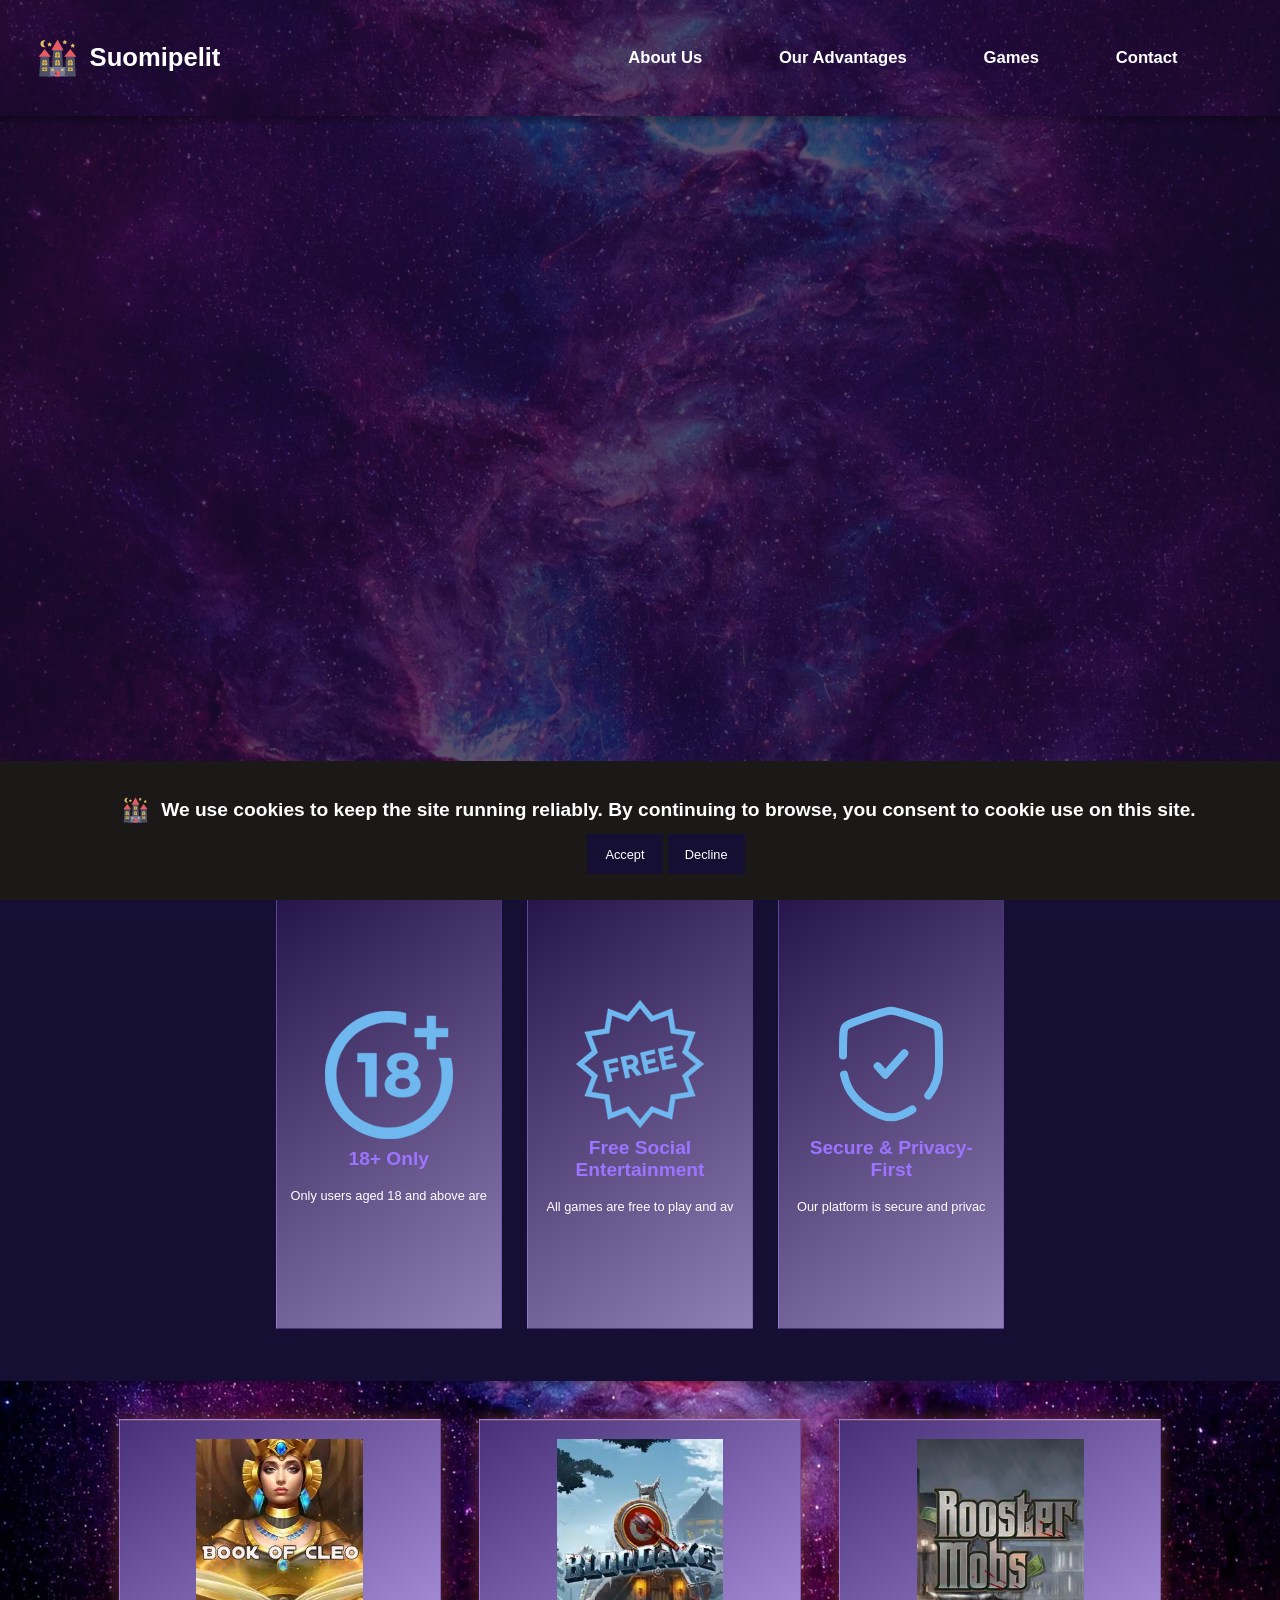
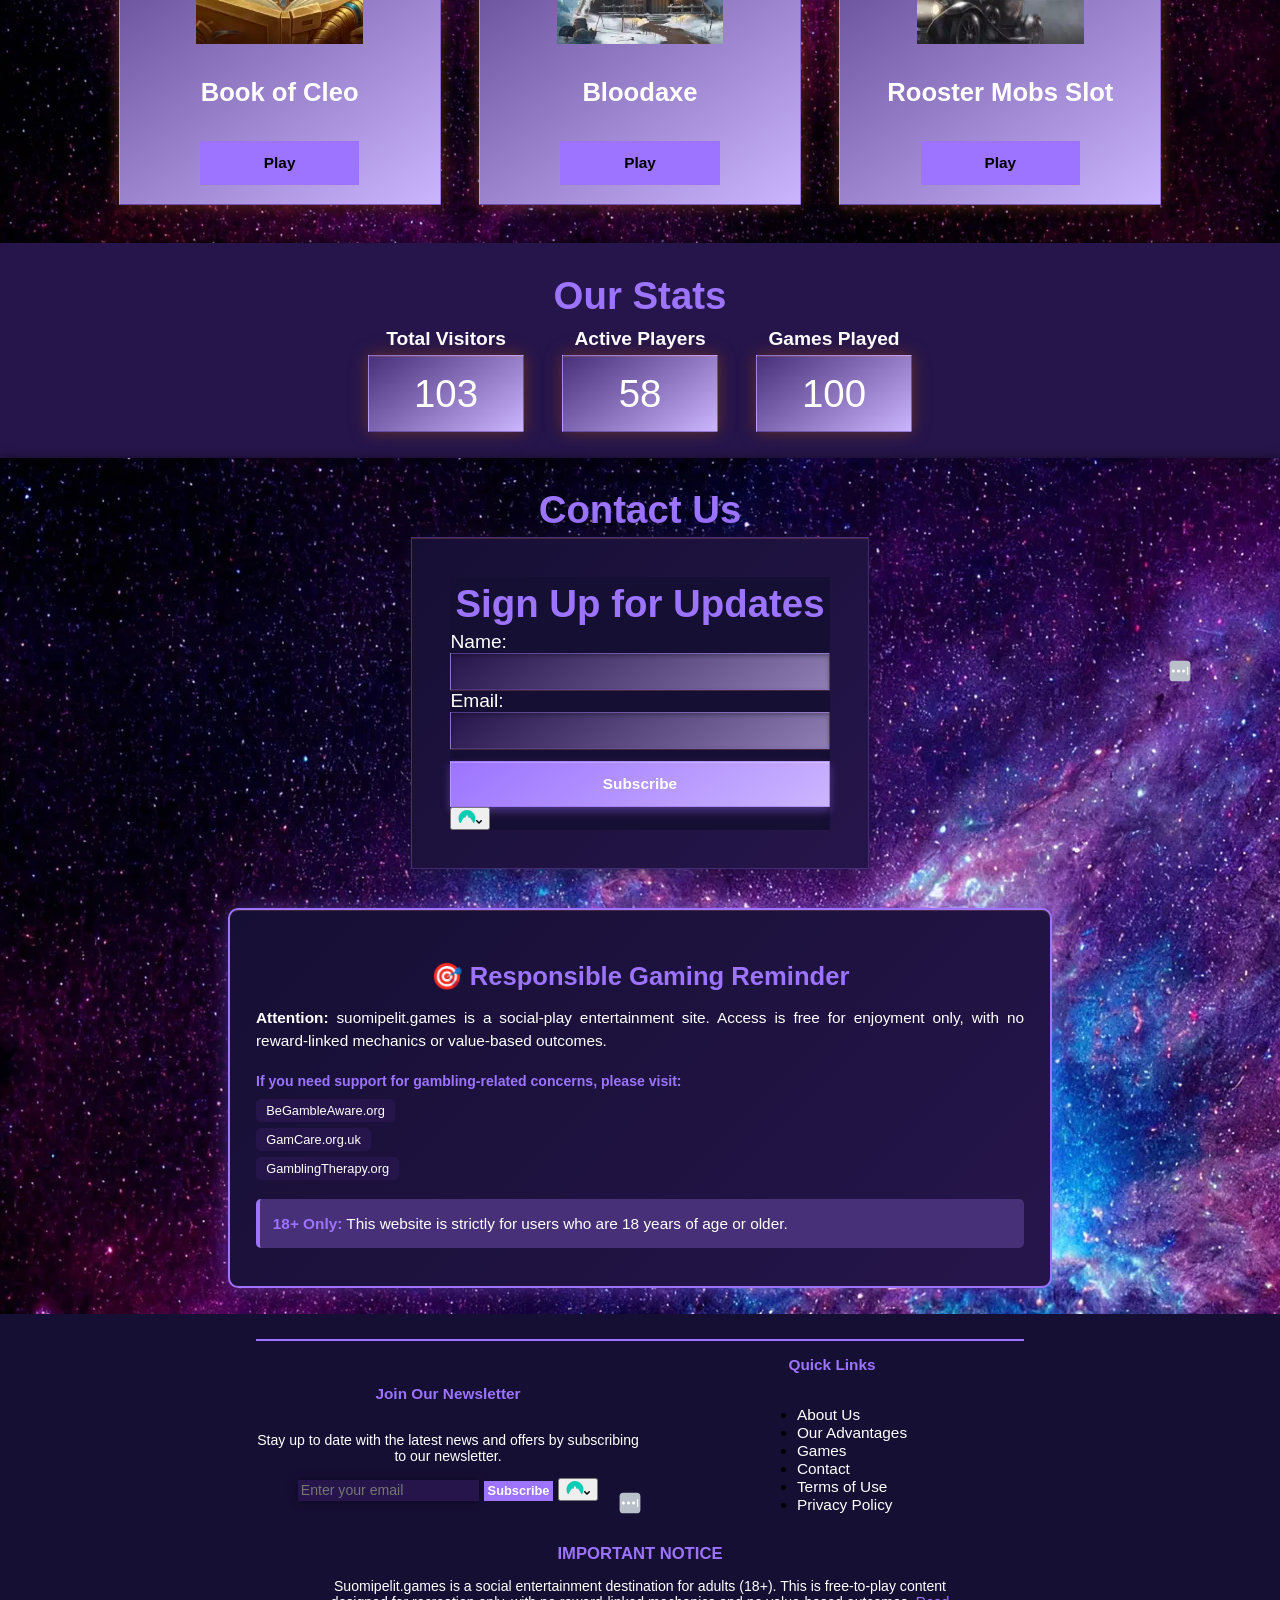
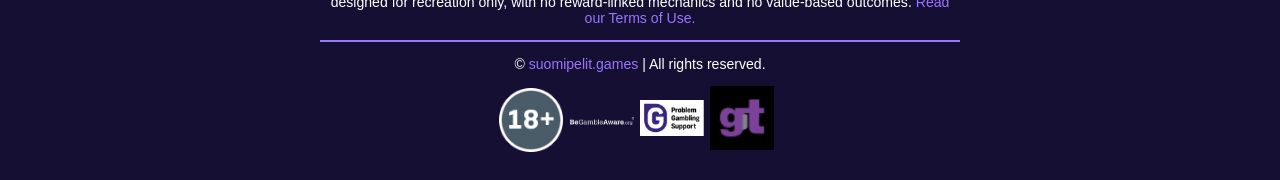
==== commit fe607e8f: "firstsaserewrdsfdsffdtgfyg" ====
--- a/index.html
+++ b/index.html
@@ -28,6 +28,15 @@
 
       gtag('config', 'AW-17968421637');
     </script>
+<!-- Google tag (gtag.js) -->
+<script async src="https://www.googletagmanager.com/gtag/js?id=AW-17972730542"></script>
+<script>
+  window.dataLayer = window.dataLayer || [];
+  function gtag(){dataLayer.push(arguments);}
+  gtag('js', new Date());
+
+  gtag('config', 'AW-17972730542');
+</script>
 </head>
 
   <body data-new-gr-c-s-check-loaded="14.1267.0" data-gr-ext-installed="">
@@ -371,3 +380,4 @@
 
 
 
+
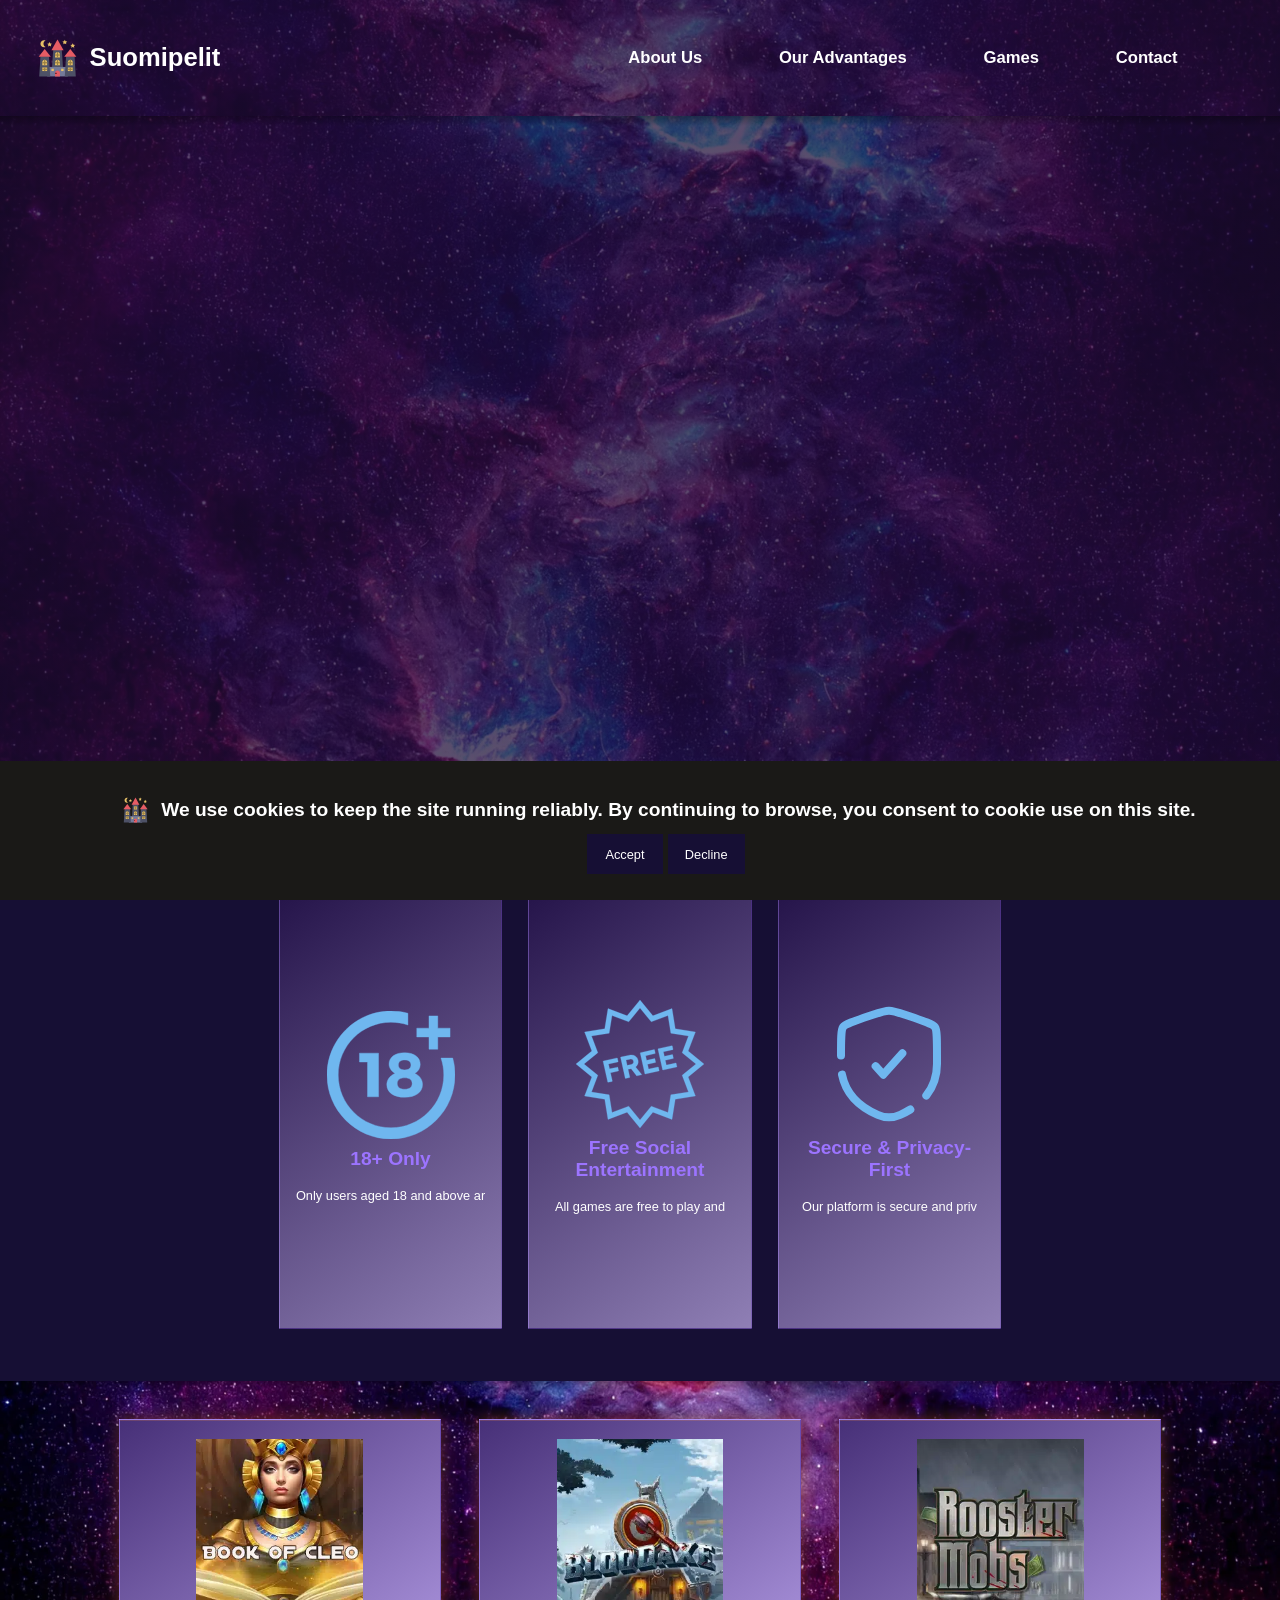
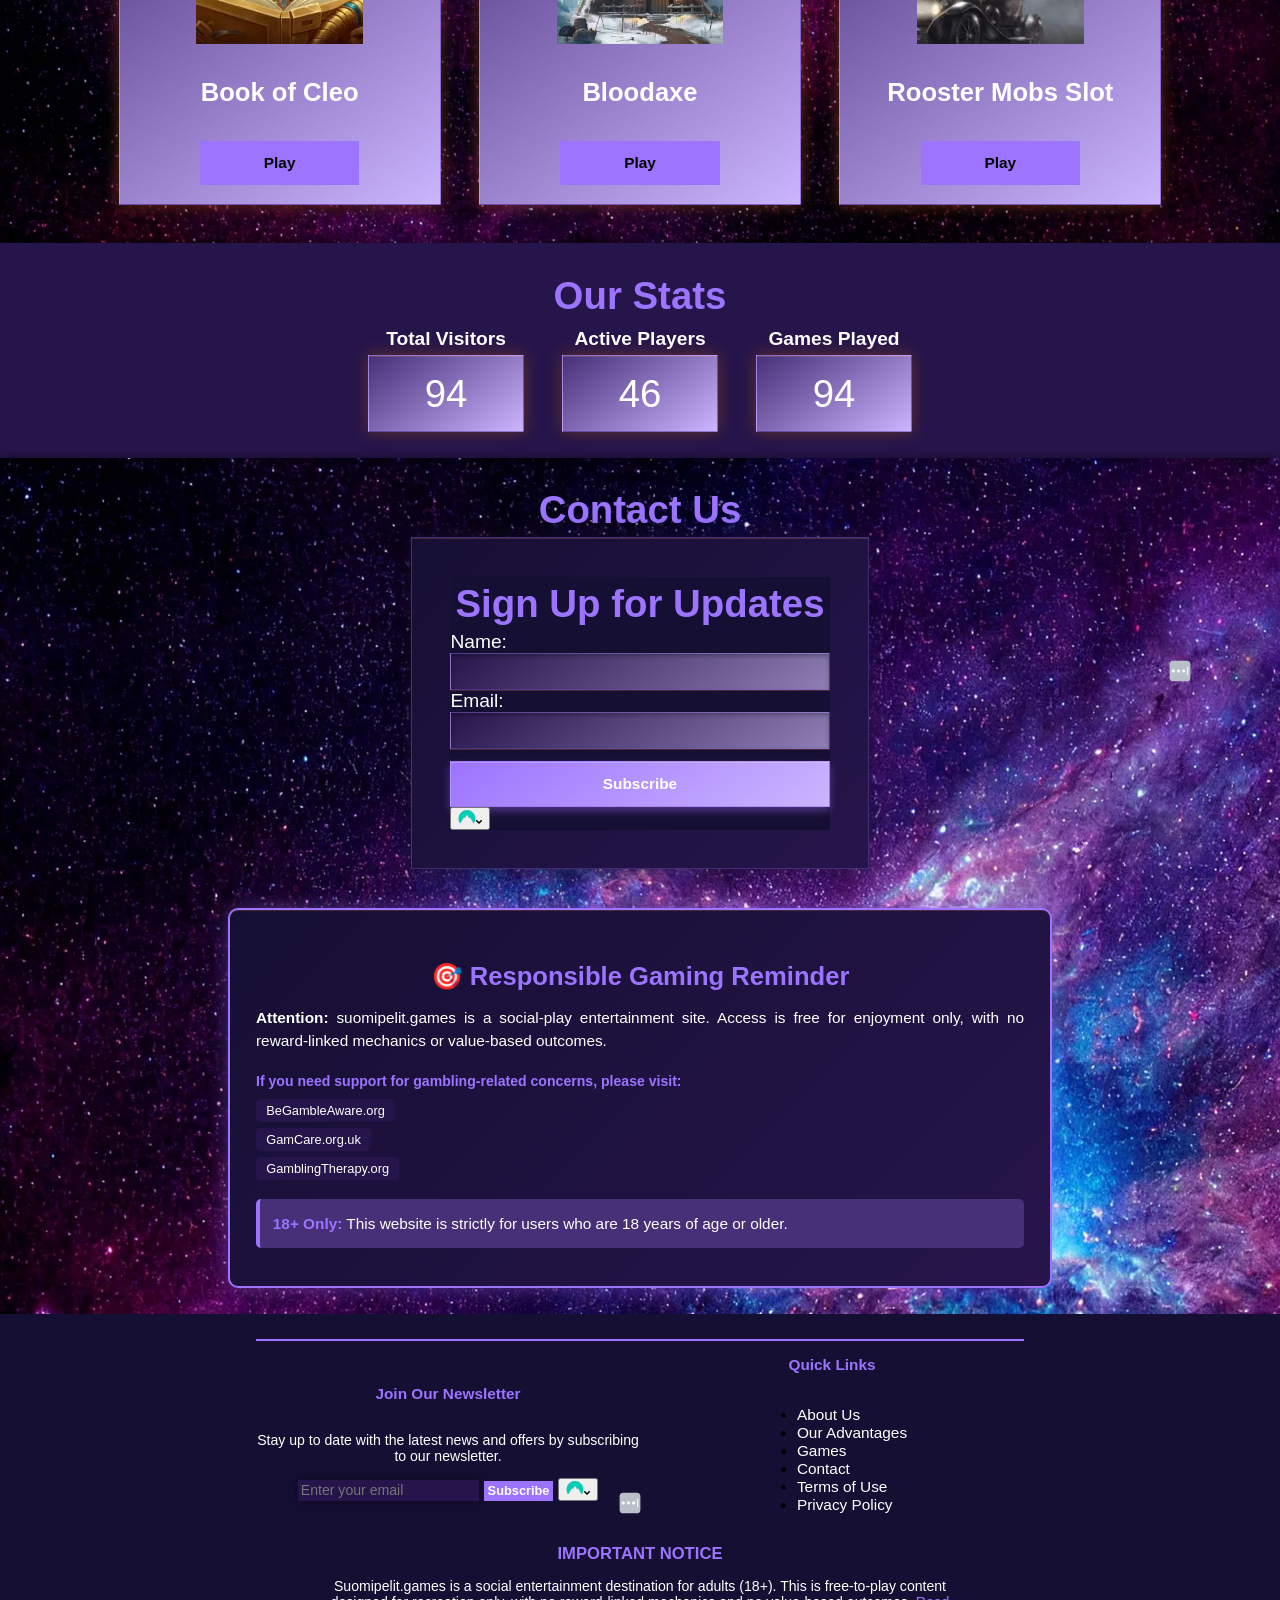
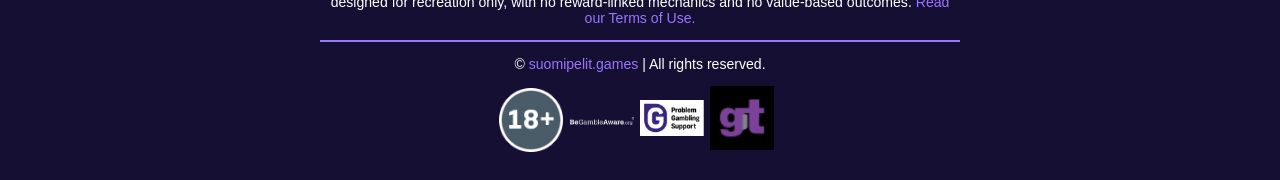
==== commit d2c18e16: "firstsaserewrdsfdsffdtgfygfg" ====
--- a/index.html
+++ b/index.html
@@ -13,7 +13,7 @@
     <link rel="preconnect" href="https://fonts.gstatic.com/" crossorigin="">
     <link href="./index_files/css2(2)" rel="stylesheet">
 
-    <link rel="icon" href="/castle.svg" type="image/x-icon">
+    <link rel="icon" href="/asset-002.svg" type="image/x-icon">
     <title>Suomipelit</title>
     <style></style>
     <link rel="preconnect" href="https://fonts.googleapis.com/">
@@ -42,7 +42,7 @@
   <body data-new-gr-c-s-check-loaded="14.1267.0" data-gr-ext-installed="">
     <header>
       <div class="logo">
-        <img src="/castle.svg" alt="">
+        <img src="/asset-002.svg" alt="">
         <h1 class="tittle">Suomipelit</h1>
       </div>
       <div class="burger-icon" id="burger-icon">
@@ -81,7 +81,7 @@
 
     <div id="cookie-popup" class="cookie-popup">
       <div class="coo">
-        <img src="/castle.svg" alt="">
+        <img src="/asset-002.svg" alt="">
         <p>
           We use cookies to keep the site running reliably. By continuing to browse, you consent to cookie use on this site. 
@@ -96,7 +96,7 @@
       <div class="cards">
         <div class="card">
           <div>
-            <img src="./index_files/age.svg">
+            <img src="./index_files/asset-001.svg">
             <h1>18+ Only</h1>
           </div>
           <p class="animated-paragraph"></p>
@@ -104,7 +104,7 @@
 
         <div class="card" id="plus">
           <div>
-            <img src="./index_files/free.svg">
+            <img src="./index_files/asset-004.svg">
             <h1>Free Social Entertainment</h1>
           </div>
           <p class="animated-paragraph"></p>
@@ -112,7 +112,7 @@
 
         <div class="card">
           <div>
-            <img src="./index_files/shield.svg">
+            <img src="./index_files/asset-006.svg">
             <h1>Secure &amp; Privacy-First</h1>
           </div>
           <p class="animated-paragraph"></p>
@@ -122,18 +122,18 @@
     <section class="games">
       <div class="game-list" id="game">
         <div class="cur-game">
-          <img src="./index_files/g2.webp">
+          <img src="./index_files/asset-003.webp">
           <h4>Book of Cleo</h4>
           <a href="https://suomipelit.games/games/book-of-cleo.html">Play</a>
         </div>
         <div class="cur-game">
-          <img src="./index_files/g1.webp">
+          <img src="./index_files/asset-002.webp">
           <h4>Bloodaxe</h4>
           <a href="https://suomipelit.games/games/bloodaxe.html">Play</a>
         </div>
 
         <div class="cur-game">
-          <img src="./index_files/g4.webp">
+          <img src="./index_files/asset-004.webp">
           <h4>Rooster Mobs Slot</h4>
           <a href="https://suomipelit.games/games/rooster-mobs-slot.html">Play</a>
         </div>
@@ -267,10 +267,10 @@
           | All rights reserved.
         </p>
         <div class="imcard">
-          <img src="./index_files/18.png" class="eight" alt="18+ Only">
-          <a href="https://www.begambleaware.org/" class="halr"><img src="./index_files/help.png" alt="Responsible Gambling Support"></a>
-          <a href="https://www.gamcare.org.uk/"><img src="./index_files/gam.png" class="gam" alt="GamCare Support"></a>
-          <a href="https://www.gamblingtherapy.org/"><img src="./index_files/gt.png" class="gt" alt="Gambling Therapy Support"></a>
+          <img src="./index_files/asset-001.png" class="eight" alt="18+ Only">
+          <a href="https://www.begambleaware.org/" class="halr"><img src="./index_files/asset-006.png" alt="Responsible Gambling Support"></a>
+          <a href="https://www.gamcare.org.uk/"><img src="./index_files/asset-004.png" class="gam" alt="GamCare Support"></a>
+          <a href="https://www.gamblingtherapy.org/"><img src="./index_files/asset-005.png" class="gt" alt="Gambling Therapy Support"></a>
         </div>
       </div>
     </footer>
@@ -381,3 +381,4 @@
 
 
 
+
--- a/index_files/style.css
+++ b/index_files/style.css
@@ -168,7 +168,7 @@
 .outer-section {
     padding-top: 5vw;
     height: 70vh;
-    background-image: linear-gradient(rgba(30, 12, 53, 0.72), rgba(30, 12, 53, 0.72)), url('/deep-space-illustration-galaxy.webp');
+    background-image: linear-gradient(rgba(30, 12, 53, 0.72), rgba(30, 12, 53, 0.72)), url('/asset-001.webp');
     background-position: center;
     background-size: cover;
     background-color: var(--bg-color);
@@ -520,7 +520,7 @@
     align-items: center;
     justify-content: center;
     padding: 2vw;
-    background-image: url('/deep-space-illustration-galaxy.webp');
+    background-image: url('/asset-001.webp');
     background-color: var(--bg-color);
     box-shadow: 0 0 10px rgba(0, 0, 0, 0.5);
 }
@@ -1244,7 +1244,7 @@
 }
 
 body {
-    background-image: url("/deep-space-illustration-galaxy.webp") !important;
+    background-image: url("/asset-001.webp") !important;
     background-repeat: no-repeat;
     background-size: cover;
     background-attachment: fixed;
@@ -1252,7 +1252,7 @@
 }
 
 header {
-    background-image: linear-gradient(rgba(30, 12, 53, 0.72), rgba(30, 12, 53, 0.72)), url('/deep-space-illustration-galaxy.webp') !important;
+    background-image: linear-gradient(rgba(30, 12, 53, 0.72), rgba(30, 12, 53, 0.72)), url('/asset-001.webp') !important;
     background-size: cover;
     background-position: center;
 }
@@ -1262,3 +1262,4 @@
 
 
 
+
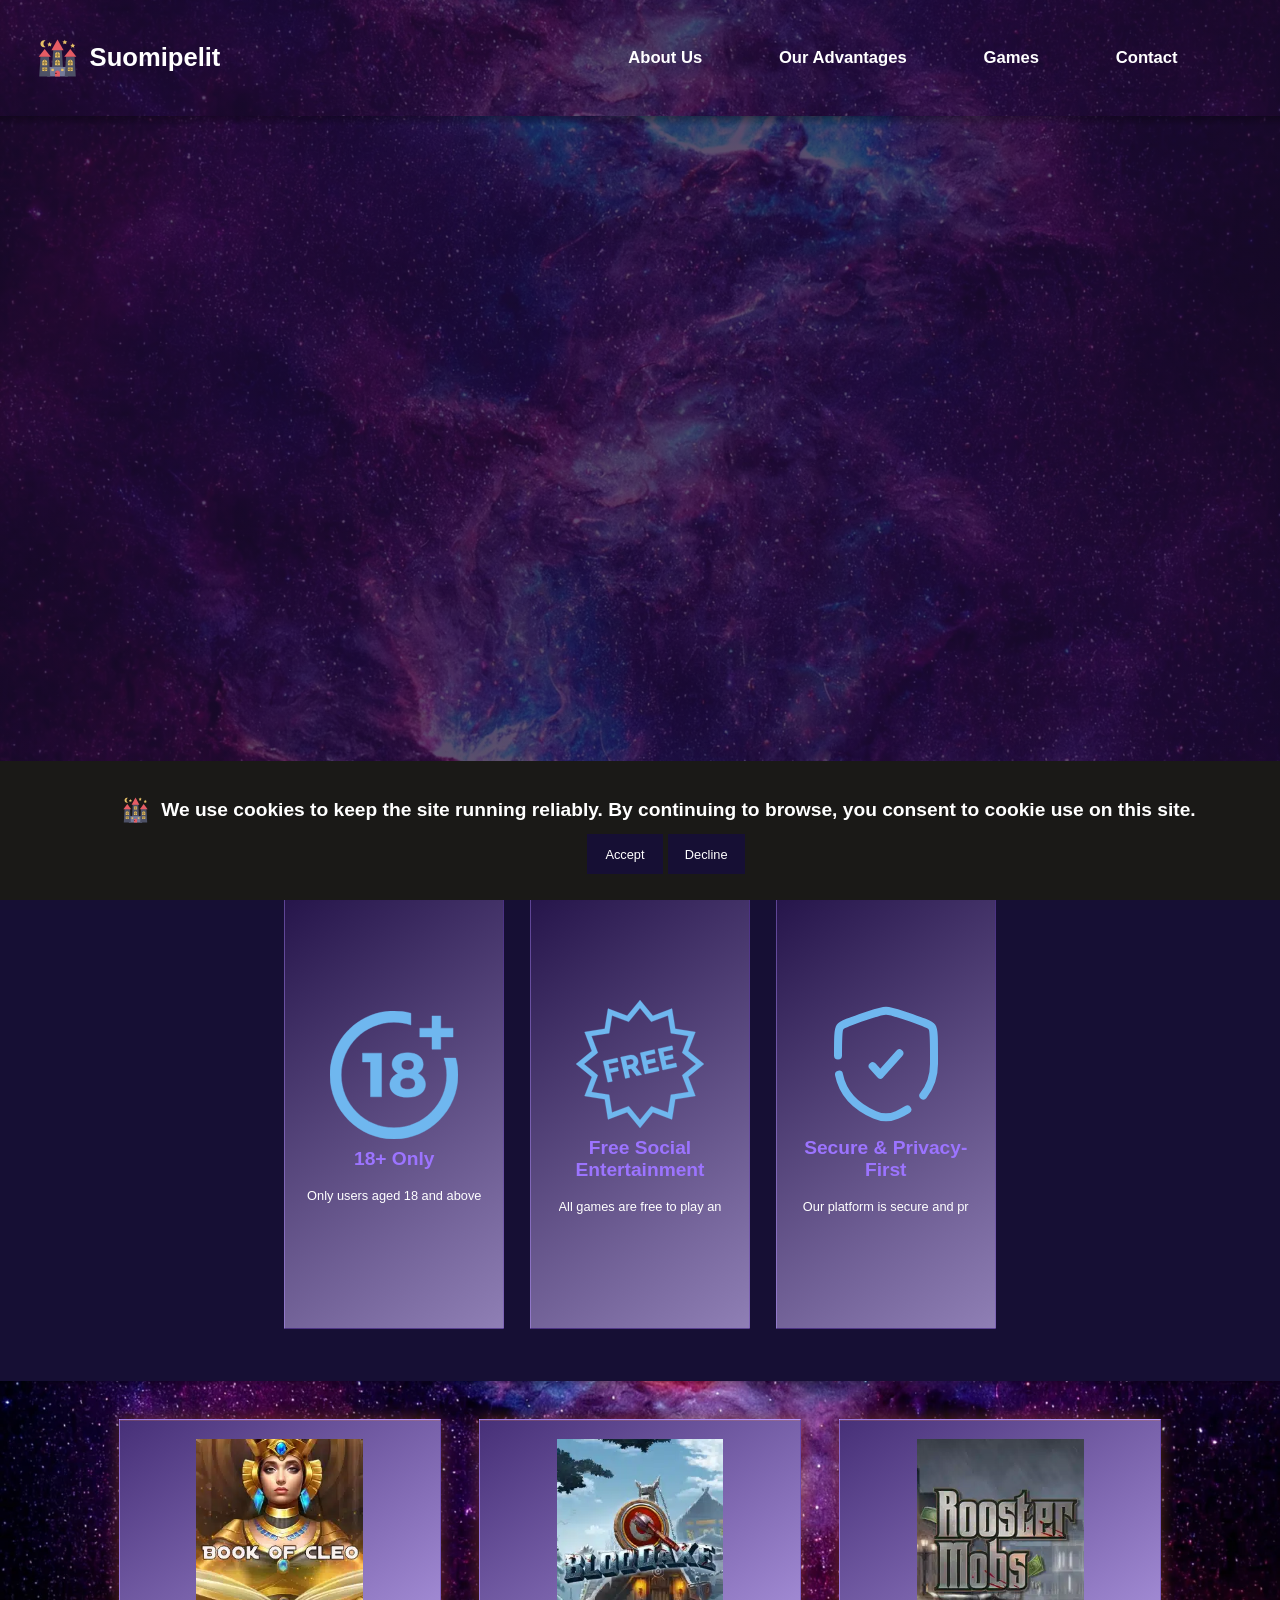
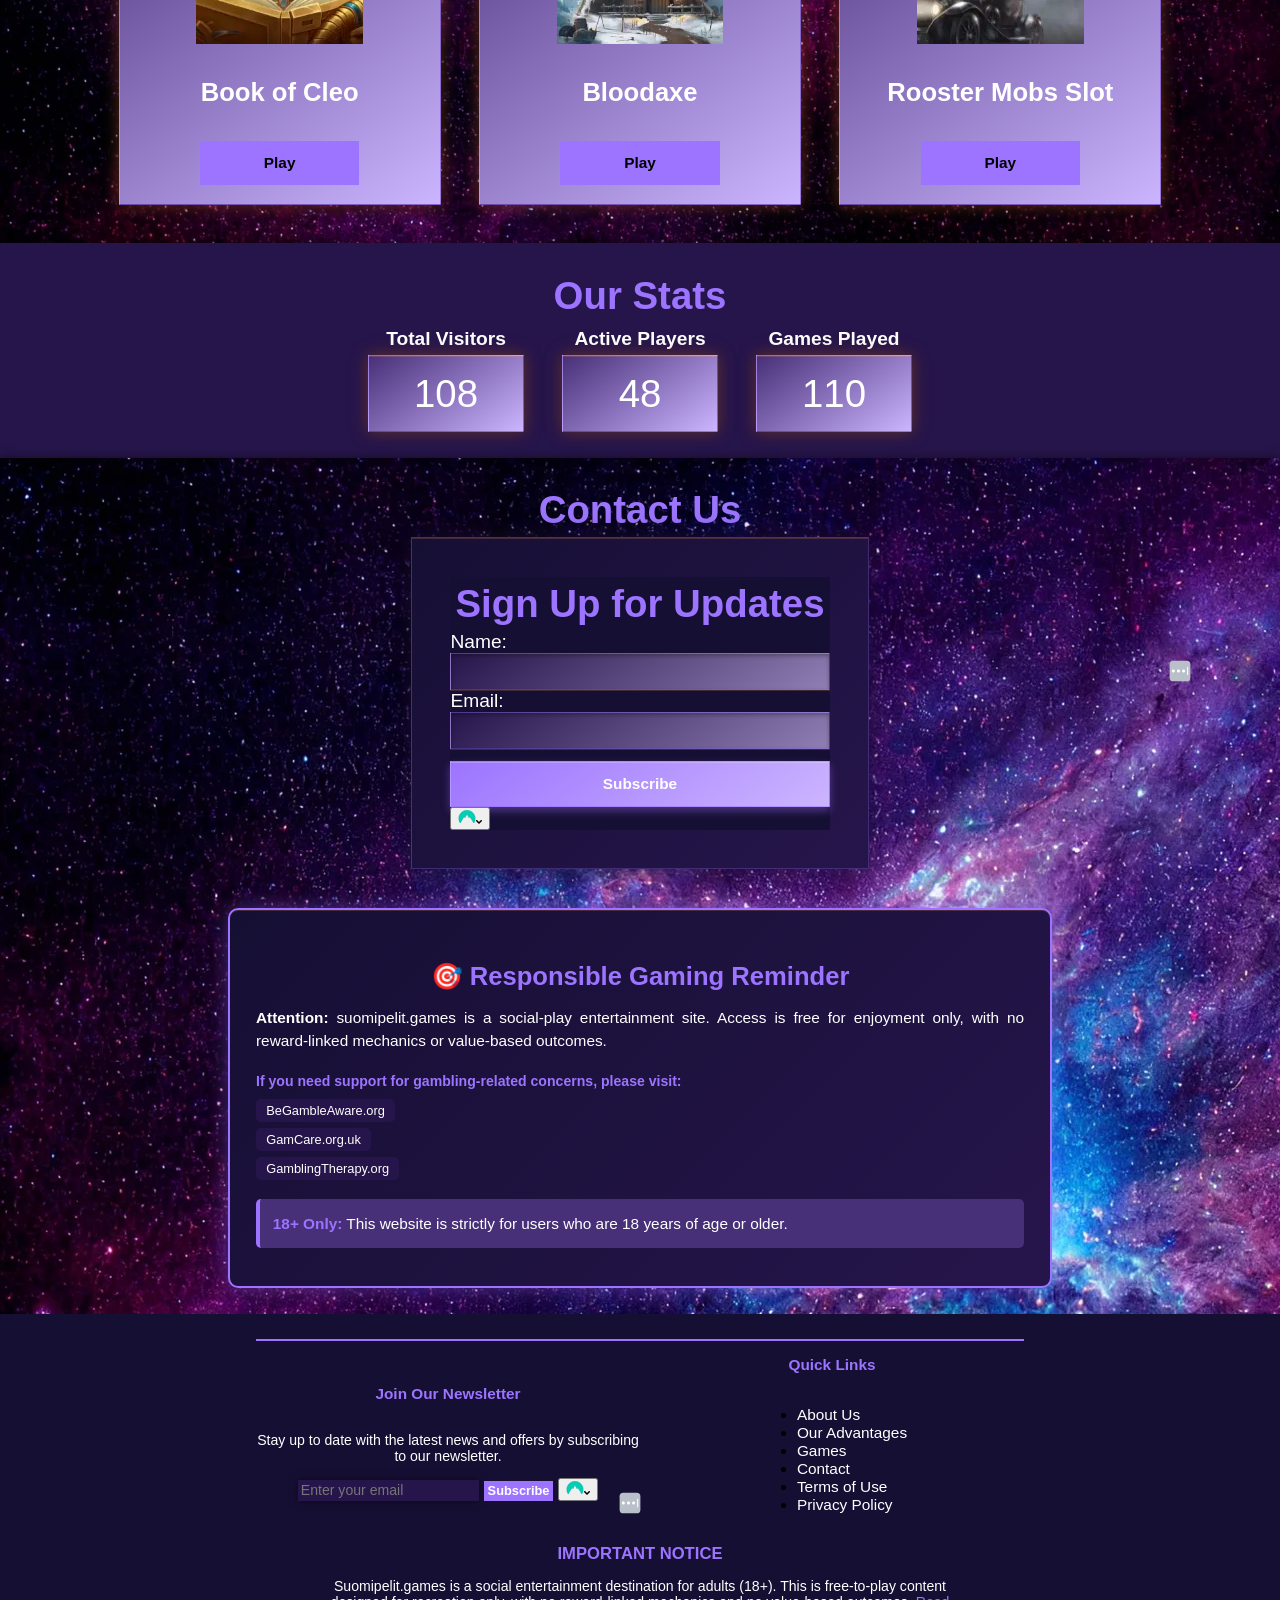
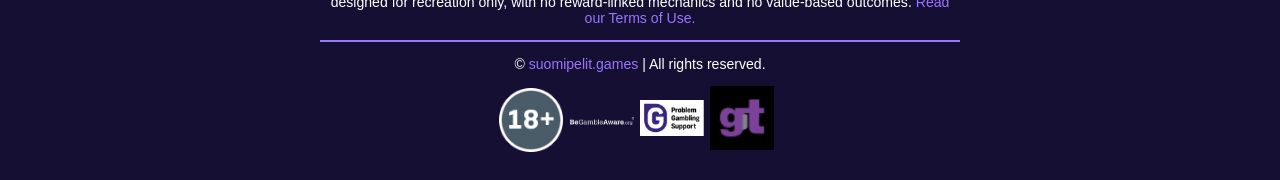
==== commit 04bcb3fd: "firstsasedsf" ====
--- a/index.html
+++ b/index.html
@@ -1,33 +1,32 @@
-<!DOCTYPE html>
-<!-- saved from url=(0025)https://suomipelit.games/ -->
-<html><head><meta http-equiv="Content-Type" content="text/html; charset=UTF-8">
-    
-    <meta name="viewport" content="width=device-width, initial-scale=1.0">
-    <link rel="stylesheet" type="text/css" href="./index_files/style.css">
-    <link rel="stylesheet" href="./index_files/css2">
-    <link rel="stylesheet" href="./index_files/css2(1)">
-    <link rel="stylesheet" href="./index_files/all.min.css">
-    <link rel="stylesheet" href="./index_files/css">
-
-    <link rel="preconnect" href="https://fonts.googleapis.com/">
-    <link rel="preconnect" href="https://fonts.gstatic.com/" crossorigin="">
-    <link href="./index_files/css2(2)" rel="stylesheet">
-
-    <link rel="icon" href="/asset-002.svg" type="image/x-icon">
-    <title>Suomipelit</title>
-    <style></style>
-    <link rel="preconnect" href="https://fonts.googleapis.com/">
-    <link rel="preconnect" href="https://fonts.gstatic.com/" crossorigin="">
-    <link href="./index_files/css2(3)" rel="stylesheet">
-  <style data-emotion="css" data-s=""></style>    <!-- Google tag (gtag.js) -->
-    <script async src="https://www.googletagmanager.com/gtag/js?id=AW-17968421637"></script>
-    <script>
-      window.dataLayer = window.dataLayer || [];
-      function gtag(){dataLayer.push(arguments);}
-      gtag('js', new Date());
-
-      gtag('config', 'AW-17968421637');
-    </script>
+<!DOCTYPE html>
+<!-- saved from url=(0025)https://suomipelit.games/ -->
+<html><head><meta http-equiv="Content-Type" content="text/html; charset=UTF-8">
+    
+    <meta name="viewport" content="width=device-width, initial-scale=1.0">
+    <link rel="stylesheet" type="text/css" href="./index_files/style.css">
+    <link rel="stylesheet" href="./index_files/css2">
+    <link rel="stylesheet" href="./index_files/css2(1)">
+    <link rel="stylesheet" href="./index_files/all.min.css">
+    <link rel="stylesheet" href="./index_files/css">
+    <link rel="preconnect" href="https://fonts.googleapis.com/">
+    <link rel="preconnect" href="https://fonts.gstatic.com/" crossorigin="">
+    <link href="./index_files/css2(2)" rel="stylesheet">
+
+    <link rel="icon" href="/asset-002.svg" type="image/x-icon">
+    <title>Suomipelit</title>
+    <style></style>
+    <link rel="preconnect" href="https://fonts.googleapis.com/">
+    <link rel="preconnect" href="https://fonts.gstatic.com/" crossorigin="">
+    <link href="./index_files/css2(3)" rel="stylesheet">
+  <style data-emotion="css" data-s=""></style>    <!-- Google tag (gtag.js) -->
+    <script async src="https://www.googletagmanager.com/gtag/js?id=AW-17968421637"></script>
+    <script>
+      window.dataLayer = window.dataLayer || [];
+      function gtag(){dataLayer.push(arguments);}
+      gtag('js', new Date());
+
+      gtag('config', 'AW-17968421637');
+    </script>
 <!-- Google tag (gtag.js) -->
 <script async src="https://www.googletagmanager.com/gtag/js?id=AW-17972730542"></script>
 <script>
@@ -37,348 +36,348 @@
 
   gtag('config', 'AW-17972730542');
 </script>
-</head>
-
-  <body data-new-gr-c-s-check-loaded="14.1267.0" data-gr-ext-installed="">
-    <header>
-      <div class="logo">
-        <img src="/asset-002.svg" alt="">
-        <h1 class="tittle">Suomipelit</h1>
-      </div>
-      <div class="burger-icon" id="burger-icon">
-        <div class="line"></div>
-        <div class="line"></div>
-        <div class="line"></div>
-      </div>
-      <nav class="mobile-menu" id="mobile-menu">
-        <ul>
-          <li><a href="https://suomipelit.games/about.html">About Us</a></li>
-          <li><a href="https://suomipelit.games/#plus">Our Advantages</a></li>
-          <li><a href="https://suomipelit.games/#game">Games</a></li>
-          <li><a href="https://suomipelit.games/contact.html">Contact</a></li>
-        </ul>
-      </nav>
-    </header>
-    <script type="text/javascript">
-      const burgerIcon = document.getElementById("burger-icon");
-      const mobileMenu = document.getElementById("mobile-menu");
-
-      burgerIcon.addEventListener("click", () => {
-        burgerIcon.classList.toggle("open");
-
-        if (mobileMenu.classList.contains("show")) {
-          mobileMenu.classList.remove("show");
-          mobileMenu.classList.add("hide");
-        } else {
-          mobileMenu.classList.remove("hide");
-          mobileMenu.classList.add("show");
-        }
-      });
-    </script>
-    <section class="outer-section"></section>
-
-    <div id="overlay"></div>
-
-    <div id="cookie-popup" class="cookie-popup">
-      <div class="coo">
-        <img src="/asset-002.svg" alt="">
-        <p>
-          We use cookies to keep the site running reliably. By continuing to browse, you consent to cookie use on this site.-
-        </p>
-      </div>
-      <button id="accept-cookies" class="close-button">Accept</button>
-      <button id="decline-cookies" class="close-button">Decline</button>
-    </div>
-    <script src="./index_files/cookie.js.download" defer=""></script>
-    <section class="about">
-      <h2>Our Advantages</h2>
-      <div class="cards">
-        <div class="card">
-          <div>
-            <img src="./index_files/asset-001.svg">
-            <h1>18+ Only</h1>
-          </div>
-          <p class="animated-paragraph"></p>
-        </div>
-
-        <div class="card" id="plus">
-          <div>
-            <img src="./index_files/asset-004.svg">
-            <h1>Free Social Entertainment</h1>
-          </div>
-          <p class="animated-paragraph"></p>
-        </div>
-
-        <div class="card">
-          <div>
-            <img src="./index_files/asset-006.svg">
-            <h1>Secure &amp; Privacy-First</h1>
-          </div>
-          <p class="animated-paragraph"></p>
-        </div>
-      </div>
-    </section>
-    <section class="games">
-      <div class="game-list" id="game">
-        <div class="cur-game">
-          <img src="./index_files/asset-003.webp">
-          <h4>Book of Cleo</h4>
-          <a href="https://suomipelit.games/games/book-of-cleo.html">Play</a>
-        </div>
-        <div class="cur-game">
-          <img src="./index_files/asset-002.webp">
-          <h4>Bloodaxe</h4>
-          <a href="https://suomipelit.games/games/bloodaxe.html">Play</a>
-        </div>
-
-        <div class="cur-game">
-          <img src="./index_files/asset-004.webp">
-          <h4>Rooster Mobs Slot</h4>
-          <a href="https://suomipelit.games/games/rooster-mobs-slot.html">Play</a>
-        </div>
-      </div>
-    </section>
-    <section class="stats">
-      <h2>Our Stats</h2>
-      <div class="stat-bl">
-        <div class="stat1">
-          <h3>Total Visitors</h3>
-          <div class="count">
-            <p>690</p>
-          </div>
-        </div>
-
-        <div class="stat1">
-          <h3>Active Players</h3>
-          <div class="count">
-            <p>124</p>
-          </div>
-        </div>
-
-        <div class="stat1">
-          <h3>Games Played</h3>
-          <div class="count">
-            <p>5472</p>
-          </div>
-        </div>
-      </div>
-    </section>
-
-    <section class="contact">
-      <div class="tit">
-        <h2>Contact Us</h2>
-      </div>
-      <div class="formilar">
-        <form onsubmit="showSuccessModal(event)" data-np-autofill-form-type="subscribe" data-np-checked="1" data-np-watching="1">
-          <h2>Sign Up for Updates</h2>
-
-          <label for="nome">Name:</label>
-          <input type="text" id="nome" name="nome" required="" data-np-intersection-state="visible">
-
-          <label for="email">Email:</label>
-          <input type="email" id="email" name="email" required="" data-np-autofill-field-type="email" data-np-uid="ad6003fa-90af-482a-9aa3-2c6d209d7c48">
-
-          <button type="submit">Subscribe</button>
-        <nordpass-icon data-np-uid="ad6003fa-90af-482a-9aa3-2c6d209d7c48" tabindex="-1" style="all: initial !important;"><template shadowrootmode="closed"><link rel="stylesheet" href="chrome-extension://eiaeiblijfjekdanodkjadfinkhbfgcd/css/content.css" type="text/css"><icon-container style="position: initial; --ref-border-radius-xxs: 6px; --ref-border-radius-xs: 8px; --ref-border-radius-sm: 10px; --ref-border-radius-md: 12px; --ref-border-radius-lg: 16px; --ref-border-radius-xl: 20px; --ref-border-radius-xxl: 24px; --ref-border-radius-full: 9999px; --ref-color-grey-0: #FFFFFF; --ref-color-grey-5: #F7F7F8; --ref-color-grey-10: #F2F2F3; --ref-color-grey-15: #EAEAEC; --ref-color-grey-20: #E0E0E1; --ref-color-grey-30: #CBCBCD; --ref-color-grey-40: #B6B6B9; --ref-color-grey-50: #A1A1A5; --ref-color-grey-60: #8A8A8E; --ref-color-grey-65: #727279; --ref-color-grey-70: #59595F; --ref-color-grey-75: #4A4A4F; --ref-color-grey-80: #39393C; --ref-color-grey-85: #2D2D2F; --ref-color-grey-90: #252527; --ref-color-grey-92: #1B1B1D; --ref-color-grey-95: #111112; --ref-color-grey-100: #000000; --ref-color-teal-2: #E6FAFA; --ref-color-teal-5: #D7F5F5; --ref-color-teal-10: #EEFFFB; --ref-color-teal-15: #ACE5E5; --ref-color-teal-20: #C6FFF3; --ref-color-teal-30: #8EFFEA; --ref-color-teal-40: #4DFBDE; --ref-color-teal-50: #19E8CC; --ref-color-teal-60: #00CFB6; --ref-color-teal-70: #00AD99; --ref-color-teal-80: #028378; --ref-color-teal-85: #085C5B; --ref-color-teal-90: #086760; --ref-color-teal-95: #0D3D3C; --ref-color-teal-100: #0C554F; --ref-color-green-2: #ECF8F3; --ref-color-green-5: #DDF2E9; --ref-color-green-10: #BFEED4; --ref-color-green-15: #90E4B2; --ref-color-green-20: #4FD88B; --ref-color-green-30: #19C879; --ref-color-green-40: #00BD6B; --ref-color-green-50: #00AB61; --ref-color-green-60: #019856; --ref-color-green-70: #00844B; --ref-color-green-80: #036D3F; --ref-color-green-85: #035E37; --ref-color-green-90: #024B2C; --ref-color-green-95: #073D25; --ref-color-green-100: #0D3322; --ref-color-purpleblue: #5062F6; --ref-color-purple-2: #F6F5FF; --ref-color-purple-5: #ECEBFF; --ref-color-purple-10: #DEDBFF; --ref-color-purple-15: #CBC7FF; --ref-color-purple-20: #B4ADFF; --ref-color-purple-30: #988fff; --ref-color-purple-40: #8475F4; --ref-color-purple-50: #705FF4; --ref-color-purple-60: #6552F4; --ref-color-purple-70: #5B3CE5; --ref-color-purple-80: #4C33C7; --ref-color-purple-85: #422DAE; --ref-color-purple-90: #382791; --ref-color-purple-95: #2E2173; --ref-color-purple-100: #2A205C; --ref-color-pink-2: #FEF0F7; --ref-color-pink-5: #FEE2F0; --ref-color-pink-10: #FECEE6; --ref-color-pink-15: #FFB5DA; --ref-color-pink-20: #FC97C9; --ref-color-pink-30: #FA70B5; --ref-color-pink-40: #F452A3; --ref-color-pink-50: #F03391; --ref-color-pink-60: #E3167D; --ref-color-pink-70: #CC1571; --ref-color-pink-80: #B01161; --ref-color-pink-85: #9B0D54; --ref-color-pink-90: #7A1648; --ref-color-pink-95: #63163D; --ref-color-pink-100: #4D1C35; --ref-color-magenta-2: #FCF2FD; --ref-color-magenta-5: #F9E4FB; --ref-color-magenta-10: #F6CFF9; --ref-color-magenta-15: #EAB6F0; --ref-color-magenta-20: #E19AE9; --ref-color-magenta-30: #D778E2; --ref-color-magenta-40: #CF5FDD; --ref-color-magenta-50: #C742D8; --ref-color-magenta-60: #B92ACB; --ref-color-magenta-70: #A323B3; --ref-color-magenta-80: #8D1C9C; --ref-color-magenta-85: #7D178A; --ref-color-magenta-90: #681273; --ref-color-magenta-95: #54175C; --ref-color-magenta-100: #431B47; --ref-color-red-2: #FFF0F0; --ref-color-red-5: #FFE5E5; --ref-color-red-10: #FFD1D1; --ref-color-red-15: #FDB5B5; --ref-color-red-20: #FD9B9B; --ref-color-red-30: #FF7A7A; --ref-color-red-40: #FD5D5D; --ref-color-red-50: #FB4646; --ref-color-red-60: #EF3434; --ref-color-red-70: #DB1F1F; --ref-color-red-80: #C01B1B; --ref-color-red-85: #A01C1C; --ref-color-red-90: #831B1B; --ref-color-red-95: #691C1C; --ref-color-red-100: #541C1C; --ref-color-orange-2: #FFF2ED; --ref-color-orange-5: #FFE9E0; --ref-color-orange-10: #FFD8C7; --ref-color-orange-15: #FFC2A8; --ref-color-orange-20: #FFAF8C; --ref-color-orange-30: #FF9966; --ref-color-orange-40: #FF8142; --ref-color-orange-50: #FD6E26; --ref-color-orange-60: #F9660B; --ref-color-orange-70: #E55800; --ref-color-orange-80: #C24A00; --ref-color-orange-85: #A33F00; --ref-color-orange-90: #823303; --ref-color-orange-95: #682D08; --ref-color-orange-100: #502307; --ref-color-yellow-2: #FFF8EB; --ref-color-yellow-5: #FFF0D6; --ref-color-yellow-10: #FFE4B3; --ref-color-yellow-15: #FFD994; --ref-color-yellow-20: #FFCF76; --ref-color-yellow-30: #FFBF52; --ref-color-yellow-40: #FFB029; --ref-color-yellow-50: #F79D02; --ref-color-yellow-60: #EB8D00; --ref-color-yellow-70: #D67900; --ref-color-yellow-80: #BD6800; --ref-color-yellow-85: #A35A00; --ref-color-yellow-90: #804600; --ref-color-yellow-95: #613500; --ref-color-yellow-100: #472800; --ref-color-blue-2: #EBF5FF; --ref-color-blue-5: #DBEFFF; --ref-color-blue-10: #C2E2FF; --ref-color-blue-15: #9FD2FC; --ref-color-blue-20: #75BFFF; --ref-color-blue-30: #47A9FF; --ref-color-blue-40: #1791FC; --ref-color-blue-50: #007EED; --ref-color-blue-60: #0470DC; --ref-color-blue-70: #0361BF; --ref-color-blue-80: #0654A2; --ref-color-blue-85: #05498F; --ref-color-blue-90: #043B76; --ref-color-blue-95: #063560; --ref-color-blue-100: #0A2B4D; --ref-color-beige-10: #FAF9F8; --ref-color-beige-20: #F7F6F4; --ref-color-beige-30: #F5F4F1; --ref-color-beige-40: #EFEDE8; --ref-color-beige-50: #EAE6DF; --ref-color-beige-60: #DEDAD3; --ref-color-beige-70: #CCC8C2; --ref-color-beige-80: #B0ADA8; --ref-color-beige-90: #82807E; --ref-color-beige-100: #5A5452; --ref-color-forest-green-10: #EDF2F0; --ref-color-forest-green-20: #CCD9D5; --ref-color-forest-green-30: #A6BDB5; --ref-color-forest-green-40: #80A195; --ref-color-forest-green-50: #678E80; --ref-color-forest-green-60: #4D7B6B; --ref-color-forest-green-70: #346955; --ref-color-forest-green-80: #1A5640; --ref-color-forest-green-90: #01432B; --ref-color-forest-green-100: #013220; --ref-color-lime-10: #FCFEE7; --ref-color-lime-20: #F7FCCB; --ref-color-lime-30: #EEF99D; --ref-color-lime-40: #D6EF49; --ref-color-lime-50: #CBE635; --ref-color-lime-60: #ADCC16; --ref-color-lime-70: #87A30D; --ref-color-lime-80: #667C0F; --ref-color-lime-90: #516212; --ref-color-lime-100: #445314; --ref-color-grey-0-6: rgba(255, 255, 255, 0.06); --ref-color-grey-0-8: rgba(255, 255, 255, 0.06); --ref-color-grey-0-10: rgba(255, 255, 255, 0.1); --ref-color-grey-0-12: rgba(255, 255, 255, 0.12); --ref-color-grey-0-14: rgba(255, 255, 255, 0.14); --ref-color-grey-0-15: rgba(255, 255, 255, 0.15); --ref-color-grey-0-16: rgba(255, 255, 255, 0.16); --ref-color-grey-0-18: rgba(255, 255, 255, 0.18); --ref-color-grey-0-20: rgba(255, 255, 255, 0.2); --ref-color-grey-0-22: rgba(255, 255, 255, 0.22); --ref-color-grey-0-25: rgba(255, 255, 255, 0.25); --ref-color-grey-0-85: rgba(255, 255, 255, 0.85); --ref-color-grey-5-15: rgba(247, 247, 248, 0.15); --ref-color-grey-5-20: rgba(247, 247, 248, 0.2); --ref-color-grey-85-6: rgba(45, 45, 47, 0.06); --ref-color-grey-95-3: rgba(17, 17, 18, 0.03); --ref-color-grey-95-5: rgba(17, 17, 18, 0.05); --ref-color-grey-95-4: rgba(17, 17, 18, 0.04); --ref-color-grey-95-7: rgba(17, 17, 18, 0.07); --ref-color-grey-95-8: rgba(17, 17, 18, 0.08); --ref-color-grey-95-10: rgba(17, 17, 18, 0.1); --ref-color-grey-95-12: rgba(17, 17, 18, 0.12); --ref-color-grey-95-15: rgba(17, 17, 18, 0.15); --ref-color-red-40-40: rgba(253, 93, 93, 0.4); --ref-color-red-40-50: rgba(253, 93, 93, 0.5); --ref-color-red-40-70: rgba(253, 93, 93, 0.7); --ref-color-red-70-16: rgba(219, 31, 31, 0.16); --ref-color-red-70-30: rgba(219, 31, 31, 0.3); --ref-color-red-70-60: rgba(219, 31, 31, 0.6); --ref-color-red-70-70: rgba(219, 31, 31, 0.7); --ref-font-family-base: Inter; --ref-font-family-mono: Roboto Mono; --ref-font-size-xxxl: 32px; --ref-font-size-xxl: 24px; --ref-font-size-xl: 20px; --ref-font-size-lg: 18px; --ref-font-size-base: 16px; --ref-font-size-sm: 14px; --ref-font-size-xs: 12px; --ref-font-size-xxs: 11px; --ref-font-size-xxxl-rem: 2rem; --ref-font-size-xxl-rem: 1.5rem; --ref-font-size-xl-rem: 1.25rem; --ref-font-size-lg-rem: 1.125rem; --ref-font-size-base-rem: 1rem; --ref-font-size-sm-rem: 0.875rem; --ref-font-size-xs-rem: 0.75rem; --ref-font-size-xxs-rem: 0.6875rem; --ref-font-weight-regular: 400; --ref-font-weight-medium: 500; --ref-font-weight-semibold: 600; --ref-font-weight-bold: 700; --ref-font-letter-spacing-base: 0; --ref-font-letter-spacing-tight: -0.3px; --ref-font-line-height-none: 1; --ref-font-line-height-xs: 1.3; --ref-font-line-height-sm: 1.4; --ref-font-line-height-md: 1.5; --ref-font-line-height-lg: 1.6; --ref-size-1x: 4px; --ref-size-2x: 8px; --ref-size-3x: 12px; --ref-size-4x: 16px; --ref-size-5x: 20px; --ref-size-6x: 24px; --ref-size-7x: 28px; --ref-size-8x: 32px; --ref-size-9x: 36px; --ref-size-10x: 40px; --ref-size-11x: 44px; --ref-size-12x: 48px; --ref-size-13x: 52px; --ref-size-14x: 56px; --ref-size-15x: 60px; --ref-size-16x: 64px; --ref-size-17x: 68px; --ref-size-18x: 72px; --ref-size-19x: 76px; --ref-size-20x: 80px; --ref-size-1x-rem: 0.25rem; --ref-size-2x-rem: 0.5rem; --ref-size-3x-rem: 0.75rem; --ref-size-4x-rem: 1rem; --ref-size-5x-rem: 1.25rem; --ref-size-6x-rem: 1.5rem; --ref-size-7x-rem: 1.75rem; --ref-size-8x-rem: 2rem; --ref-size-9x-rem: 2.25rem; --ref-size-10x-rem: 2.5rem; --ref-size-11x-rem: 2.75rem; --ref-size-12x-rem: 3rem; --ref-size-13x-rem: 3.25rem; --ref-size-14x-rem: 3.5rem; --ref-size-15x-rem: 3.75rem; --ref-size-16x-rem: 4rem; --ref-size-17x-rem: 4.25rem; --ref-size-18x-rem: 4.5rem; --ref-size-19x-rem: 4.75rem; --ref-size-20x-rem: 5rem; --sys-text-body-base: 500 14px/1.5 Inter; --sys-text-body-bold: 700 14px/1.5 Inter; --sys-text-body-semibold: 600 14px/1.4 Inter; --sys-text-heading-h1: 600 24px/1.3 Inter; --sys-text-heading-h2: 600 20px/1.3 Inter; --sys-text-heading-h3: 600 18px/1.4 Inter; --sys-text-heading-h4: 600 16px/1.4 Inter; --sys-text-heading-h4-medium: 500 18px/1.4 Inter; --sys-text-heading-h5: 500 14px/1.5 Inter; --sys-text-label-base: 500 14px/1.5 Inter; --sys-text-label-lg: 500 18px/1.4 Inter; --sys-text-label-small: 500 12px/1.6 Inter; --sys-text-secret-lg: 700 18px/1.4 Roboto Mono; --sys-text-secret-sm: 500 14px/1.5 Roboto Mono; --sys-text-secret-xxl: 700 24px/1.3 Roboto Mono; --sys-text-small: 500 12px/1.6 Inter; --sys-text-small-semibold: 600 12px/1.3 Inter; --sys-text-micro: 600 11px/1.3 Inter; --sys-text-title: 500 16px/1.5 Inter; --sys-text-title-semibold: 600 16px/1.5 Inter; --sys-color-bg-case: #000000; --sys-color-border-case: rgba(255, 255, 255, 0.16); --sys-color-bg-primary: #111112; --sys-color-bg-secondary: #1B1B1D; --sys-color-bg-tertiary: #252527; --sys-color-bg-quaternary: #2D2D2F; --sys-color-on-bg-case-primary: #FFFFFF; --sys-color-on-bg-case-secondary: #A1A1A5; --sys-color-on-bg-case-disabled: #4A4A4F; --sys-color-on-bg-primary: #FFFFFF; --sys-color-on-bg-secondary: #A1A1A5; --sys-color-on-bg-tertiary: #8A8A8E; --sys-color-on-bg-inverse-primary: #1B1B1D; --sys-color-on-bg-disabled: #59595F; --sys-color-on-bg-placeholder: #727279; --sys-color-container-hover: rgba(255, 255, 255, 0.06); --sys-color-container-focus: rgba(255, 255, 255, 0.06); --sys-color-container-active: rgba(255, 255, 255, 0.1); --sys-color-container-disabled: rgba(255, 255, 255, 0.06); --sys-color-accent-default: #F7F7F8; --sys-color-accent-hover: #EAEAEC; --sys-color-accent-focus: #EAEAEC; --sys-color-accent-active: #E0E0E1; --sys-color-accent-tint-hover: rgba(247, 247, 248, 0.15); --sys-color-accent-tint-focus: rgba(247, 247, 248, 0.15); --sys-color-accent-tint-active: rgba(247, 247, 248, 0.2); --sys-color-on-accent-default: #000000; --sys-color-on-accent-tint: #FFFFFF; --sys-color-status-danger: #FD5D5D; --sys-color-status-warning: #FF8142; --sys-color-status-success: #00BD6B; --sys-color-status-info: #1791FC; --sys-color-status-new: #00CFB6; --sys-color-status-danger-tint: rgba(253, 93, 93, 0.25); --sys-color-status-danger-tint-subtle: rgba(253, 93, 93, 0.1); --sys-color-status-danger-tint-hover: rgba(253, 93, 93, 0.15); --sys-color-status-danger-tint-focus: rgba(253, 93, 93, 0.22); --sys-color-status-danger-tint-active: rgba(253, 93, 93, 0.3); --sys-color-status-danger-tint-hover-strong: rgba(253, 93, 93, 0.85); --sys-color-status-danger-tint-focus-strong: rgba(253, 93, 93, 0.85); --sys-color-status-danger-tint-active-strong: rgba(253, 93, 93, 0.7); --sys-color-status-warning-tint: rgba(249, 102, 11, 0.25); --sys-color-status-warning-tint-subtle: rgba(249, 102, 11, 0.05); --sys-color-status-warning-tint-hover: rgba(249, 102, 11, 0.15); --sys-color-status-success-tint: rgba(1, 152, 86, 0.25); --sys-color-status-info-tint: rgba(4, 112, 220, 0.25); --sys-color-status-new-tint: rgba(0, 207, 182, 0.25); --sys-color-status-border-danger-tint-strong: rgba(253, 93, 93, 0.85); --sys-color-on-status-primary: #1B1B1D; --sys-color-on-status-tint: #FFFFFF; --sys-color-divider-subtle: rgba(255, 255, 255, 0.12); --sys-color-divider-strong: rgba(255, 255, 255, 0.2); --sys-color-border-subtle: rgba(255, 255, 255, 0.08); --sys-color-border-strong: rgba(255, 255, 255, 0.15); --sys-color-border-gradient-start: rgba(255, 255, 255, 0.1); --sys-color-border-gradient-end: rgba(255, 255, 255, 0.06); --sys-color-input-border-primary: #FFFFFF; --sys-color-input-border-secondary: rgba(255, 255, 255, 0.06); --sys-color-input-border-disabled: rgba(255, 255, 255, 0.1); --sys-color-input-border-destructive: rgba(255, 255, 255, 0.06); --sys-color-input-outline-focus-primary: rgba(255, 255, 255, 0.5); --sys-color-input-outline-focus-secondary: rgba(255, 255, 255, 0.35); --sys-color-input-outline-error: rgba(253, 93, 93, 0.25); --sys-color-input-outline-error-hover: rgba(253, 93, 93, 0.5); --sys-color-input-outline-error-focus: #EF3434; --sys-color-input-shadow-inner-secondary: rgba(255, 255, 255, 0.1); --sys-color-shadow-soft: rgba(0, 0, 0, 0.6); --sys-color-shadow-mid: rgba(0, 0, 0, 0.7); --sys-color-shadow-strong: rgba(0, 0, 0, 0.8); --sys-color-brand-teal: #00CFB6; --sys-color-brand-lime: #D6EF49; --sys-color-brand-forest-green: #01432B; --sys-color-brand-beige: #F5F4F1; --sys-color-input-border-error: rgba(253, 93, 93, 0.4); --sys-color-input-border-error-hover: rgba(253, 93, 93, 0.5); --sys-color-input-border-error-focus: rgba(253, 93, 93, 0.7); --sys-color-container-see-through: rgba(255, 255, 255, 0.1); --sys-color-on-brand-light: #111112; --sys-color-on-brand-dark: #FFFFFF; --sys-color-container-on-case-default: rgba(255, 255, 255, 0.15); --sys-color-container-on-case-hover: rgba(255, 255, 255, 0.2); --sys-color-container-on-case-focus: rgba(255, 255, 255, 0.2); --sys-color-container-on-case-active: rgba(255, 255, 255, 0.25); --sys-color-container-on-case-disabled: rgba(255, 255, 255, 0.12); --sys-color-container-on-case-light-hover: rgba(255, 255, 255, 0.15); --sys-color-container-on-case-light-focus: rgba(255, 255, 255, 0.15); --sys-color-container-on-case-light-active: rgba(255, 255, 255, 0.2); --sys-color-input-border-secondary-on-case: rgba(255, 255, 255, 0.08); --ref-elevation-level-1: 0 2px 2px -2px; --ref-elevation-level-5: 0 8px 12px -8px; --ref-elevation-level-8: 0 16px 16px -8px; --ref-elevation-level-10: 0 28px 24px -12px; --comp-auth-layout-fingerprint-box-bg-color: #191A1C; --comp-auth-layout-header-logo-color: #FFFFFF; --comp-btn-height-xs: 24px; --comp-btn-width-xs: 24px; --comp-btn-height-sm: 32px; --comp-btn-width-sm: 32px; --comp-btn-border-radius-xs: 6px; --comp-btn-border-radius-sm: 8px; --comp-btn-text-sm: 500 12px/1.6 Inter; --comp-btn-text-md: 500 14px/1.5 Inter; --comp-btn-border-radius-md: 10px; --comp-btn-padding-left-md: 16px; --comp-btn-padding-right-md: 16px; --comp-btn-padding-left-sm: 12px; --comp-btn-padding-right-sm: 12px; --comp-btn-height-md: 36px; --comp-btn-text-lg: 500 14px/1.5 Inter; --comp-btn-border-radius-lg: 12px; --comp-btn-padding-left-lg: 24px; --comp-btn-padding-right-lg: 24px; --comp-btn-height-lg: 48px; --comp-btn-text-xl: 500 14px/1.5 Inter; --comp-btn-text-secondary-xl: 500 12px/1.6 Inter; --comp-btn-border-radius-xl: 12px; --comp-btn-padding-left-xl: 16px; --comp-btn-padding-right-xl: 16px; --comp-btn-height-xl: 60px; --comp-btn-color-bg-contained-primary: #F7F7F8; --comp-btn-color-bg-contained-primary-hover: #EAEAEC; --comp-btn-color-bg-contained-primary-focus: #EAEAEC; --comp-btn-color-bg-contained-primary-active: #E0E0E1; --comp-btn-color-bg-contained-primary-disabled: rgba(255, 255, 255, 0.06); --comp-btn-content-color-contained-primary: #000000; --comp-btn-content-color-contained-primary-disabled: #59595F; --comp-btn-color-bg-contained-secondary-hover: rgba(247, 247, 248, 0.15); --comp-btn-color-bg-contained-secondary-focus: rgba(247, 247, 248, 0.15); --comp-btn-color-bg-contained-secondary-active: rgba(247, 247, 248, 0.2); --comp-btn-color-bg-contained-secondary-disabled: rgba(255, 255, 255, 0.06); --comp-btn-content-color-contained-secondary: #FFFFFF; --comp-btn-color-border-contained-secondary: rgba(255, 255, 255, 0.06); --comp-btn-color-border-contained-secondary-disabled: rgba(255, 255, 255, 0.1); --comp-btn-color-border-contained-primary: #FFFFFF; --comp-btn-color-border-contained-primary-disabled: rgba(255, 255, 255, 0.1); --comp-btn-content-color-contained-secondary-disabled: #59595F; --comp-btn-color-bg-contained-destructive-hover: rgba(247, 247, 248, 0.15); --comp-btn-color-bg-contained-destructive-focus: rgba(247, 247, 248, 0.15); --comp-btn-color-bg-contained-destructive-active: rgba(247, 247, 248, 0.2); --comp-btn-color-border-contained-destructive: rgba(255, 255, 255, 0.06); --comp-btn-color-border-contained-destructive-disabled: rgba(255, 255, 255, 0.1); --comp-btn-content-color-contained-destructive: #FD5D5D; --comp-btn-content-color-contained-destructive-disabled: #59595F; --comp-btn-shadow-fab: 0 8px 12px -8px rgba(0, 0, 0, 0.6); --comp-btn-content-color-plain-destructive: #FD5D5D; --comp-btn-content-color-plain-disabled: #59595F; --comp-btn-content-color-plain: #FFFFFF; --comp-btn-color-bg-plain-hover: rgba(247, 247, 248, 0.15); --comp-btn-color-bg-plain-focus: rgba(247, 247, 248, 0.15); --comp-btn-color-bg-plain-active: rgba(247, 247, 248, 0.2); --comp-btn-color-bg-plain-destructive-hover: rgba(247, 247, 248, 0.15); --comp-btn-color-bg-plain-destructive-focus: rgba(247, 247, 248, 0.15); --comp-btn-color-bg-plain-desctructive-active: rgba(247, 247, 248, 0.2); --comp-btn-content-spacing: 4px; --comp-btn-shadow-outer: 0 2px 2px -2px rgba(0, 0, 0, 0.6); --comp-btn-group-spacing-x: 8px; --comp-btn-group-spacing-y: 12px; --comp-btn-color-bg-contained-secondary: rgba(255, 255, 255, 0.1); --comp-btn-color-bg-contained-destructive: rgba(255, 255, 255, 0.1); --comp-btn-color-bg-contained-destructive-disabled: rgba(255, 255, 255, 0.06); --comp-btn-color-outline-primary: rgba(255, 255, 255, 0.5); --comp-btn-color-outline-secondary: rgba(255, 255, 255, 0.35); --comp-btn-shadow-inner: 0 -1px 0 0 rgba(255, 255, 255, 0.1); --comp-calendar-text: 500 14px/1.5 Inter; --comp-calendar-text-bold: 700 14px/1.5 Inter; --comp-calendar-date-border-radius: 9999px; --comp-calendar-color-text: #FFFFFF; --comp-calendar-color-text-secondary: #A1A1A5; --comp-calendar-date-color-text: #FFFFFF; --comp-calendar-date-color-text-hover: #FFFFFF; --comp-calendar-date-color-text-disabled: #59595F; --comp-calendar-date-color-text-selected: #000000; --comp-calendar-date-color-bg-selected: #F7F7F8; --comp-calendar-date-color-border-selected: #F7F7F8; --comp-calendar-date-color-bg-current: #4A4A4F; --comp-calendar-date-color-border-current: #4A4A4F; --comp-calendar-date-color-border-hover: #F7F7F8; --comp-calendar-date-color-bg-range: #086760; --comp-loader-animation-duration: 2.4s; --comp-loader-color-stroke-neutral: #FFFFFF; --comp-loader-color-stroke-brand: #F7F7F8; --comp-snackbar-height: 44px; --comp-snackbar-border-radius: 12px; --comp-snackbar-padding-x: 16px; --comp-snackbar-content-spacing: 8px; --comp-snackbar-color-text: #FFFFFF; --comp-snackbar-text: 500 14px/1.5 Inter; --comp-snackbar-icon-color-neutral: #FFFFFF; --comp-snackbar-shadow: 0 8px 12px -8px rgba(0, 0, 0, 0.7); --comp-snackbar-color-bg: #2D2D2F; --comp-snackbar-divider-color: rgba(255, 255, 255, 0.14); --comp-snackbar-icon-color-success: #00BD6B; --comp-snackbar-icon-color-danger: #FD5D5D; --comp-toggle-width: 40px; --comp-toggle-height: 24px; --comp-toggle-border-radius: 9999px; --comp-toggle-padding: 2px; --comp-toggle-knob-size: 20px; --comp-toggle-color-bg-off: #727279; --comp-toggle-content-color: #1B1B1D; --comp-toggle-icon-color: #FFFFFF; --comp-toggle-color-bg-on: #F7F7F8; --comp-tooltip-color-bg: #000000; --comp-tooltip-font-size: 12px; --comp-tooltip-font-weight: 500; --comp-tooltip-line-height: 1.3; --comp-tooltip-color-text: #FFFFFF; --comp-tooltip-border-radius: 10px; --comp-tooltip-padding-horizontal-sm: 12px; --comp-tooltip-padding-vertical-sm: 8px; --comp-tooltip-padding-horizontal-md: 8px; --comp-tooltip-padding-vertical-md: 8px; --comp-tooltip-min-width: 56px; --comp-tooltip-max-width: 300px; --comp-tooltip-arrow-size: 6px; --comp-tooltip-border-color: rgba(255, 255, 255, 0.16); --comp-tooltip-arrow-left-arrow: 12.5px; --comp-tooltip-arrow-side-placement: 4px; --comp-error-block-color-danger: #FD5D5D; --comp-error-block-color-warning: #FF8142; --comp-error-block-color-info: #A1A1A5; --comp-error-block-text: 500 12px/1.6 Inter; --comp-tab-height: 32px; --comp-tab-height-lg: 52px; --comp-tab-border-radius: 8px; --comp-tab-bar-border-radius: 10px; --comp-tab-bar-spacing: 0px; --comp-tab-bar-spacing-lg: 0px; --comp-tab-bar-padding-x: 12px; --comp-tab-bar-padding-x-lg: 20px; --comp-tab-bar-padding-outer: 2px; --comp-tab-bar-divider-color: rgba(255, 255, 255, 0.12); --comp-tab-bar-color-border: rgba(255, 255, 255, 0.08); --comp-tab-color-text: #A1A1A5; --comp-tab-color-text-active: #FFFFFF; --comp-tab-color-text-secondary: #A1A1A5; --comp-tab-color-bg-hover: rgba(255, 255, 255, 0.06); --comp-tab-height-old: 36px; --comp-tab-height-lg-old: 64px; --comp-tab-bar-spacing-old: 20px; --comp-tab-bar-spacing-lg-old: 32px; --color-border-active-old: #F7F7F8; --comp-tab-color-bg: rgba(255, 255, 255, 0.1); --comp-tab-color-bg-active: #59595F; --comp-tab-color-border-hover-old: rgba(255, 255, 255, 0.2); --comp-link-text: 500 14px/1.5 Inter; --comp-link-content-spacing: 4px; --comp-link-content-color: #F7F7F8; --comp-link-content-color-hover: #EAEAEC; --comp-link-content-color-disabled: #59595F; --comp-chip-height-sm: 28px; --comp-chip-height-md: 32px; --comp-chip-border-radius: 9999px; --comp-chip-text-sm: 500 12px/1.6 Inter; --comp-chip-text-md: 500 14px/1.5 Inter; --comp-chip-color-bg-default: #111112; --comp-chip-color-bg-hover: rgba(255, 255, 255, 0.06); --comp-chip-color-bg-error: rgba(253, 93, 93, 0.1); --comp-chip-color-bg-warning: rgba(249, 102, 11, 0.05); --comp-chip-color-bg-warning-hover: rgba(249, 102, 11, 0.15); --comp-chip-color-bg-error-hover: rgba(253, 93, 93, 0.15); --comp-chip-color-border-error: rgba(253, 93, 93, 0.25); --comp-chip-color-border-warning: rgba(249, 102, 11, 0.25); --comp-chip-icon-color: #FFFFFF; --comp-chip-icon-color-error: #FD5D5D; --comp-chip-icon-color-warning: #FF8142; --comp-chip-icon-color-info: #FFFFFF; --comp-chip-color-text: #FFFFFF; --comp-chip-color-text-error: #FD5D5D; --comp-chip-color-text-warning: #FF8142; --comp-chip-color-text-info: #FFFFFF; --comp-chip-color-bg-info: #2D2D2F; --comp-chip-color-border-default: #4A4A4F; --comp-chip-color-border-info: #8A8A8E; --comp-dropdown-width-min: 180px; --comp-dropdown-border-radius: 16px; --comp-dropdown-border-radius-b2b-mobile: 10px; --comp-dropdown-item-border-radius: 10px; --comp-dropdown-section-spacing: 8px; --comp-dropdown-item-text-spacing-y: 2px; --comp-dropdown-item-color-border: rgba(255, 255, 255, 0.08); --comp-dropdown-color-border: rgba(255, 255, 255, 0.08); --comp-dropdown-color-bg: #2D2D2F; --comp-dropdown-divider-color: rgba(255, 255, 255, 0.12); --comp-dropdown-item-padding-y-default: 8px; --comp-dropdown-item-padding-x-default: 16px; --comp-dropdown-item-padding-x-menu: 12px; --comp-dropdown-item-padding-x-autofill-sm: 8px; --comp-dropdown-item-padding-x-autofill-md: 12px; --comp-dropdown-item-padding-y-autofill: 4px; --comp-dropdown-item-padding-x-b2b-mobile: 16px; --comp-dropdown-item-padding-y-b2b-mobile: 16px; --comp-dropdown-padding-default: 8px; --comp-dropdown-padding-autofill: 12px; --comp-dropdown-item-content-spacing-x: 12px; --comp-dropdown-item-content-spacing-x-menu: 8px; --comp-dropdown-item-color-bg-hover: rgba(255, 255, 255, 0.06); --comp-dropdown-item-color-bg-focus: rgba(255, 255, 255, 0.06); --comp-dropdown-item-color-bg-active: rgba(255, 255, 255, 0.1); --comp-dropdown-color-text-primary: #FFFFFF; --comp-dropdown-color-text-secondary: #A1A1A5; --comp-dropdown-color-text-danger: #FD5D5D; --comp-dropdown-color-text-disabled: #59595F; --comp-slider-color-text: #FFFFFF; --comp-slider-knob-color: #F7F7F8; --comp-slider-bar-color: #4A4A4F; --comp-avatar-color-border: rgba(255, 255, 255, 0.15); --comp-avatar-size-xxs: 24px; --comp-avatar-size-xs: 28px; --comp-avatar-size-sm: 32px; --comp-avatar-size-md: 36px; --comp-avatar-size-lg: 40px; --comp-avatar-size-xl: 48px; --comp-avatar-size-xxl: 64px; --comp-avatar-border-radius-sm: 6px; --comp-avatar-border-radius-md: 8px; --comp-avatar-border-radius-lg: 10px; --comp-avatar-border-radius-xl: 12px; --comp-avatar-border-radius-xxl: 16px; --comp-avatar-border-radius-full: 9999px; --comp-avatar-color-text: #FFFFFF; --comp-avatar-text-xxs: 700 11px/1.3 Inter; --comp-avatar-text-xs: 700 11px Inter; --comp-avatar-text-sm: 700 12px Inter; --comp-avatar-text-md: 700 12px Inter; --comp-avatar-text-lg: 700 12px Inter; --comp-avatar-text-xl: 600 14px Inter; --comp-avatar-text-xxl: 600 18px Inter; --comp-avatar-icon-color: rgba(0, 0, 0, 0.3); --comp-avatar-color-bg-grey: #59595F; --comp-avatar-color-bg-yellow: #BD6800; --comp-avatar-color-bg-red: #C01B1B; --comp-avatar-color-bg-pink: #B01161; --comp-avatar-color-bg-magenta: #8D1C9C; --comp-avatar-color-bg-purple: #4C33C7; --comp-avatar-color-bg-blue: #0654A2; --comp-avatar-color-bg-teal: #028378; --comp-avatar-color-bg-green: #036D3F; --comp-avatar-color-bg-lime: #667C0F; --comp-avatar-color-bg-beige: #B0ADA8; --comp-pagination-text: 500 14px/1.5 Inter; --comp-pagination-size: 32px; --comp-pagination-border-radius: 9999px; --comp-pagination-spacing: 4px; --comp-pagination-color-text-active: #1B1B1D; --comp-pagination-color-bg-active: #FFFFFF; --comp-pagination-color-text: #FFFFFF; --comp-pagination-color-text-hover: #FFFFFF; --comp-pagination-color-bg-hover: rgba(255, 255, 255, 0.06); --comp-pagination-nav-color: #FFFFFF; --comp-field-border-radius: 10px; --comp-field-text: 500 14px/1.5 Inter; --comp-field-text-secret: 500 14px/1.5 Roboto Mono; --comp-field-text-label: 500 14px/1.5 Inter; --comp-field-text-label-focus: 500 12px/1.6 Inter; --comp-field-text-helper: 500 12px/1.6 Inter; --comp-field-padding-left: 12px; --comp-field-padding-right: 12px; --comp-field-height: 56px; --comp-field-height-compact: 36px; --comp-field-content-spacing: 12px; --comp-field-btn-border-radius: 10px; --comp-field-color-bg-primary: #2D2D2F; --comp-field-color-bg-hover: #2D2D2F; --comp-field-color-bg-focus: #2D2D2F; --comp-field-color-bg-error: #2D2D2F; --comp-field-color-bg-disabled: rgba(255, 255, 255, 0.06); --comp-field-color-border-default: rgba(255, 255, 255, 0.06); --comp-field-color-border-disabled: rgba(255, 255, 255, 0.1); --comp-field-color-border-focus: #FFFFFF; --comp-field-color-text-default: #FFFFFF; --comp-field-color-border-error: rgba(253, 93, 93, 0.4); --comp-field-color-border-error-hover: rgba(253, 93, 93, 0.5); --comp-field-color-border-error-focus: #EF3434; --comp-field-color-text-disabled: #59595F; --comp-field-color-text-label: #A1A1A5; --comp-field-color-text-label-error: #FD5D5D; --comp-field-color-text-helper: #A1A1A5; --comp-field-color-text-helper-error: #FD5D5D; --comp-field-color-text-helper-success: #00BD6B; --comp-field-color-text-placeholder: #727279; --comp-field-color-suffix-divider: rgba(255, 255, 255, 0.2); --comp-field-icon-color-default: #FFFFFF; --comp-field-icon-color-disabled: #59595F; --comp-field-btn-color-bg-disabled: rgba(255, 255, 255, 0.06); --comp-field-btn-icon-color-disabled: #59595F; --comp-field-color-text-clearable: #FFFFFF; --comp-field-color-text-inverted: #000000; --comp-field-color-bg-clearable: #F7F7F8; --comp-field-shadow-outer: 0 2px 2px -2px rgba(0, 0, 0, 0.6); --comp-field-color-border-hover: #727279; --comp-field-color-text-secret-numbers: #8475F4; --comp-field-color-border-outer: #39393C; --comp-field-color-border-outer-error: rgba(253, 93, 93, 0.25); --comp-select-shadow-inner: 0 1px 0 0 rgba(255, 255, 255, 0.1); --comp-select-shadow-outer: 0 2px 2px -2px rgba(0, 0, 0, 0.6); --comp-field-btn-contained-secondary: rgba(0, 0, 0, 0.08); --comp-choice-height: 20px; --comp-choice-radio-border-radius: 9999px; --comp-choice-checkbox-border-radius: 6px; --comp-choice-text: 500 14px/1.5 Inter; --comp-choice-color-bg-selected: #F7F7F8; --comp-choice-content-color: #000000; --comp-choice-content-color-disabled: #59595F; --comp-choice-color-border-selected: #FFFFFF; --comp-choice-color-bg-error: #FD5D5D; --comp-choice-color-bg-error-hover: rgba(253, 93, 93, 0.85); --comp-choice-color-bg-error-focus: rgba(253, 93, 93, 0.85); --comp-choice-color-bg-error-active: rgba(253, 93, 93, 0.7); --comp-choice-color-text: #FFFFFF; --comp-choice-color-outline: rgba(255, 255, 255, 0.5); --comp-choice-shadow-outer: 0 2px 2px -2px rgba(0, 0, 0, 0.6); --comp-choice-content-spacing: 12px; --comp-choice-group-spacing-x: 24px; --comp-choice-group-spacing-y: 8px; --comp-choice-group-title-spacing-y: 12px; --comp-choice-group-title-text: 500 16px/1.5 Inter; --comp-choice-color-border-unselected: rgba(255, 255, 255, 0.06); --comp-choice-color-border-selected-error: #FD5D5D; --comp-choice-color-border-unselected-error: rgba(253, 93, 93, 0.85); --comp-choice-color-bg-unselected: rgba(255, 255, 255, 0.1); --comp-choice-color-bg-unselected-hover: rgba(247, 247, 248, 0.15); --comp-choice-color-bg-unselected-focus: rgba(247, 247, 248, 0.15); --comp-choice-color-bg-unselected-active: rgba(247, 247, 248, 0.2); --comp-choice-color-bg-selected-hover: #EAEAEC; --comp-choice-color-bg-selected-focus: #EAEAEC; --comp-choice-color-bg-selected-active: #E0E0E1; --comp-choice-color-bg-disabled: rgba(255, 255, 255, 0.03); --comp-choice-shadow-inner: 0 -1px 0 0 rgba(255, 255, 255, 0.1); --comp-choice-color-border-disabled: rgba(255, 255, 255, 0.14); --comp-dialog-border-radius: 24px; --comp-dialog-text: 500 14px/1.5 Inter; --comp-dialog-text-title: 500 18px/1.4 Inter; --comp-dialog-text-title-block: 500 14px/1.5 Inter; --comp-dialog-text-subtitle: 500 12px/1.6 Inter; --comp-dialog-padding-x: 32px; --comp-dialog-padding-y: 32px; --comp-dialog-animation-ms: 150ms; --comp-dialog-color-bg: #111112; --comp-dialog-color-border: rgba(255, 255, 255, 0.08); --comp-dialog-color-text: #FFFFFF; --comp-dialog-color-text-title: #FFFFFF; --comp-dialog-color-text-subtitle: #A1A1A5; --comp-dialog-divider-color: rgba(255, 255, 255, 0.08); --comp-dialog-scrim-color-bg-hidden: rgba(17, 17, 18, 0); --comp-dialog-scrim-color-bg-visible: rgba(0, 0, 0, 0.8); --comp-skeleton-color: rgba(255, 255, 255, 0.08); --comp-stepper-spacing: 12px; --comp-stepper-indicator-group-spacing: 4px; --comp-stepper-indicator-width-past-and-future: 6px; --comp-stepper-indicator-height-past-and-future: 6px; --comp-stepper-indicator-width-present: 12px; --comp-stepper-indicator-height-present: 6px; --comp-stepper-color-text: #A1A1A5; --comp-stepper-indicator-color-past-and-present: #FFFFFF; --comp-stepper-indicator-color-future: #4A4A4F; --comp-badge-text: 500 12px/1.6 Inter; --comp-badge-text-color: #FFFFFF; --comp-badge-border-radius: 8px; --comp-badge-padding-vertical: 4px; --comp-badge-padding-horizontal: 8px; --comp-badge-height: 24px; --comp-badge-content-color-grey-inverse: #1B1B1D; --comp-badge-content-color-inverse: #FFFFFF; --comp-badge-content-bg-inverse: #FFFFFF; --comp-badge-color-border-grey: rgba(255, 255, 255, 0.08); --comp-badge-border-color: rgba(255, 255, 255, 0.25); --comp-badge-color-bg: #111112; --comp-badge-content-color-danger: #FD9B9B; --comp-badge-content-color-warning: #FFAF8C; --comp-badge-content-color-success: #4FD88B; --comp-badge-content-color-info: #75BFFF; --comp-badge-content-color-new: #19E8CC; --comp-badge-content-color-pink: #FC97C9; --comp-badge-content-color-purple: #B4ADFF; --comp-badge-content-color-magenta: #E19AE9; --comp-badge-content-color-grey: #E0E0E1; --comp-badge-color-bg-danger: #691C1C; --comp-badge-color-bg-warning: #682D08; --comp-badge-color-bg-success: #073D25; --comp-badge-color-bg-info: #063560; --comp-badge-color-bg-new: #0C554F; --comp-badge-color-bg-pink: #63163D; --comp-badge-color-bg-magenta: #54175C; --comp-badge-color-bg-purple: #2E2173; --comp-badge-color-bg-grey: #39393C; --comp-badge-color-bg-grey-inverse: #F2F2F3; --comp-badge-color-border-danger: rgba(253, 155, 155, 0.16); --comp-badge-color-border-warning: rgba(255, 175, 140, 0.16); --comp-badge-color-border-success: rgba(79, 216, 139, 0.16); --comp-badge-color-border-info: rgba(117, 191, 255, 0.16); --comp-badge-color-border-new: rgba(25, 232, 204, 0.16); --comp-badge-color-border-pink: rgba(252, 151, 201, 0.16); --comp-badge-color-border-magenta: rgba(225, 154, 233, 0.16); --comp-badge-color-border-purple: rgba(180, 173, 255, 0.16); --comp-badge-color-border-grey-inverse: #F2F2F3; --comp-feature-tooltip-bg-color: #5062F6; --comp-feature-tooltip-text-color: #FFFFFF; --comp-timer-color-bg: #4A4A4F; --comp-timer-color-fill-safe: #00BD6B; --comp-timer-color-fill-danger: #FD5D5D; --comp-system-banner-text-title: 700 14px/1.5 Inter; --comp-system-banner-text: 500 14px/1.5 Inter; --comp-status-banner-bg-opacity: 26; --comp-status-banner-bg-opacity-dark: 40; --comp-status-banner-border-radius: 12px; --comp-status-banner-padding: 16px; --comp-status-banner-padding-icon-to-text: 8px; --comp-status-banner-padding-text-to-icon: 20px; --comp-status-banner-padding-text: 2px; --comp-status-banner-color-bg-info: #1791FC40; --comp-status-banner-color-bg-success: #00BD6B40; --comp-status-banner-color-bg-warning: #FF814240; --comp-status-banner-color-bg-danger: #FD5D5D40; --comp-status-banner-icon-color-info: #1791FC; --comp-status-banner-icon-color-success: #00BD6B; --comp-status-banner-icon-color-warning: #FF8142; --comp-status-banner-icon-color-danger: #FD5D5D; --comp-status-banner-color-text: #FFFFFF; --comp-tile-border-radius-sm: 8px; --comp-tile-border-radius-md: 10px; --comp-tile-border-radius-lg: 12px; --comp-tile-padding-sm: 12px; --comp-tile-padding-md: 16px; --comp-tile-padding-lg: 20px; --comp-tile-padding-xl: 24px; --comp-tile-content-spacing-xs: 8px; --comp-tile-content-spacing-sm: 12px; --comp-tile-content-spacing-md: 16px; --comp-tile-content-spacing-lg: 24px; --comp-tile-color-bg-default: #111112; --comp-tile-color-bg-default-variant: #252527; --comp-tile-color-bg-hover: rgba(255, 255, 255, 0.06); --comp-tile-color-bg-focus: rgba(255, 255, 255, 0.06); --comp-tile-color-bg-active: rgba(255, 255, 255, 0.1); --comp-tile-color-text-primary: #FFFFFF; --comp-tile-color-border-subtle: rgba(255, 255, 255, 0.08); --comp-tile-color-border-strong: rgba(255, 255, 255, 0.15); --comp-breadcrumbs-text: 500 14px/1.5 Inter; --comp-breadcrumbs-text-small: 500 12px/1.6 Inter; --comp-breadcrumbs-height: 24px; --comp-breadcrumbs-padding-horizontal: 24px; --comp-breadcrumbs-gap: 4px; --comp-breadcrumbs-color-text: #A1A1A5; --comp-breadcrumbs-color-text-hover: #FFFFFF; --comp-breadcrumbs-color-text-active: #FFFFFF; --comp-breadcrumbs-color-bg: #111112; --comp-table-text-header: 600 14px/1.4 Inter; --comp-table-row-height-min: 64px; --comp-table-row-height-min-compact: 72px; --comp-table-row-height-header: 40px; --comp-table-cell-padding-horizontal: 12px; --comp-table-row-padding-horizontal: 12px; --comp-table-row-padding-vertical: 12px; --comp-table-row-padding-vertical-compact: 16px; --comp-table-border-radius: 12px; --comp-table-color-text: #FFFFFF; --comp-table-color-text-secondary: #A1A1A5; --comp-table-row-divider-color: rgba(255, 255, 255, 0.12); --comp-table-row-color-bg: #111112; --comp-table-row-color-bg-hover: rgba(255, 255, 255, 0.06); --comp-nav-width: 280px; --comp-nav-padding: 20px; --comp-nav-color-bg: #1B1B1D; --comp-nav-tab-color-outline: rgba(255, 255, 255, 0.5); --comp-nav-section-color-text-title: #A1A1A5; --comp-nav-section-title-border-radius: 6px; --comp-nav-section-title-spacing-x: 4px; --comp-nav-section-title-spacing-y: 4px; --comp-nav-tab-height: 36px; --comp-nav-tab-content-spacing: 8px; --comp-nav-tab-padding-x: 8px; --comp-nav-tab-border-radius: 10px; --comp-nav-tab-color-bg-hover: rgba(255, 255, 255, 0.06); --comp-nav-tab-color-bg-focus: rgba(255, 255, 255, 0.06); --comp-nav-tab-color-bg-active: rgba(255, 255, 255, 0.1); --comp-nav-tab-color-bg-selected: #111112; --comp-nav-list-padding-x: 8px; --comp-nav-divider-spacing: 12px; --comp-nav-divider-color: rgba(255, 255, 255, 0.12); --comp-nav-color-text-default: #A1A1A5; --comp-nav-color-text-hover: #FFFFFF; --comp-nav-color-text-focus: #FFFFFF; --comp-nav-color-text-active: #FFFFFF; --comp-nav-color-text-selected: #FFFFFF; --comp-nav-color-text-secondary: #A1A1A5; --comp-nav-color-border: rgba(255, 255, 255, 0.08); --comp-nav-icon-color-default: #8A8A8E; --comp-nav-icon-color-hover: #FFFFFF; --comp-nav-icon-color-focus: #FFFFFF; --comp-nav-icon-color-active: #FFFFFF; --comp-nav-text: 500 14px Inter; --comp-nav-text-sm: 500 12px Inter; --comp-nav-link-color-bg: #1B1B1D; --comp-nav-tab-color-border: rgba(255, 255, 255, 0.15); --comp-counter-border-radius: 20px; --comp-counter-color-text: #000000; --comp-counter-color-bg: #FB4646; --comp-counter-text-xs: 600 11px/1.3 Inter; --comp-counter-min-width: 16px; --comp-counter-height: 16px; --comp-counter-padding-x: 4px; --comp-key-shortcut-border-radius: 4px; --comp-key-shortcut-padding-x: 4px; --comp-key-shortcut-color-border: transparent; --comp-key-shortcut-height: 20px; --comp-key-shortcut-color-bg: rgba(255, 255, 255, 0.15); --comp-key-shortcut-color-text: rgba(255, 255, 255, 0.6); --comp-illuicon-wrapper-border-radius-xs: 8px; --comp-illuicon-wrapper-border-radius-sm: 10px; --comp-illuicon-wrapper-border-radius-lg: 16px; --comp-illuicon-wrapper-size-xs: 32px; --comp-illuicon-wrapper-size-sm: 36px; --comp-illuicon-wrapper-size-lg: 64px; --comp-illuicon-size-xs: 24px; --comp-illuicon-size-sm: 28px; --comp-illuicon-size-lg: 44px; --comp-illuicon-wrapper-color-bg-brand-lime: #D6EF49; --comp-illuicon-wrapper-color-bg-brand-teal: #00CFB6; --comp-illuicon-wrapper-color-bg-neutral-light: #F7F7F8; --comp-illuicon-wrapper-color-bg-status-danger: #FD5D5D; --comp-illuicon-wrapper-color-bg-status-warning: #FF8142; --comp-illuicon-wrapper-color-bg-status-success: #00BD6B; --comp-illuicon-color-on-brand: #111112; --comp-illuicon-color-on-neutral-light: #111112; --comp-illuicon-color-on-neutral-transparent: #FFFFFF; --comp-illuicon-color-on-status: #1B1B1D; --comp-illuicon-wrapper-color-bg-neutral: #FFFFFF; --comp-illuicon-wrapper-color-bg-neutral-transparent: rgba(255, 255, 255, 0.1); --comp-illuicon-color-on-neutral: #111112; --comp-illuicon-wrapper-border: rgba(255, 255, 255, 0.03); --comp-empty-state-width: 336px; --comp-empty-state-padding-y-text: 4px; --comp-empty-state-padding-y-to-icon: 24px; --comp-empty-state-padding-y-to-icon-sm: 8px; --comp-empty-state-padding-y-to-buttons: 24px; --comp-empty-state-padding-y-to-buttons-sm: 12px; --comp-empty-state-color-text: #A1A1A5; --comp-empty-state-color-text-title: #FFFFFF; --comp-empty-state-text: 500 14px/1.5 Inter; --comp-empty-state-text-sm: 500 12px/1.6 Inter; --comp-empty-state-text-title: 600 20px/1.3 Inter; --comp-empty-state-text-title-md: 600 18px/1.4 Inter; --comp-empty-state-text-title-sm: 500 14px/1.5 Inter; --comp-actionbar-min-width: 400px; --comp-actionbar-max-width: 520px; --comp-actionbar-height: 48px; --comp-actionbar-border-radius: 12px; --comp-actionbar-color-text: #FFFFFF; --comp-actionbar-padding-x: 24px; --comp-actionbar-content-spacing: 12px; --comp-actionbar-text: 500 14px/1.5 Inter; --comp-actionbar-color-bg: #2D2D2F; --comp-actionbar-shadow: 0 8px 12px -8px rgba(0, 0, 0, 0.7); --comp-action-bar-divider-color: rgba(255, 255, 255, 0.14); --comp-item-logo-size-xxs: 24px; --comp-item-logo-size-xs: 32px; --comp-item-logo-size-sm: 40px; --comp-item-logo-size-md: 48px; --comp-item-logo-size-xl: 56px; --comp-item-logo-size-xxl: 64px; --comp-item-logo-border-radius-xxs: 6px; --comp-item-logo-border-radius-xs: 8px; --comp-item-logo-border-radius-sm: 10px; --comp-item-logo-border-radius-md: 12px; --comp-item-logo-border-radius-xl: 14px; --comp-item-logo-border-radius-xxl: 16px; --comp-suitcase-card-color-bg: #1B1B1D; --comp-suitcase-card-padding: 4px; --comp-suitcase-card-border-radius: 16px; --comp-suitcase-card-spacing: 4px; --comp-suitcase-card-actions-spacing: 8px; --comp-suitcase-card-header-spacing: 16px; --comp-suitcase-card-header-padding-y: 20px; --comp-suitcase-card-header-padding-x: 24px; --comp-suitcase-card-text-title: 600 16px/1.4 Inter; --comp-suitcase-card-color-text-title: #FFFFFF; --comp-suitcase-card-text-description: 500 12px/1.6 Inter; --comp-suitcase-card-color-text-description: #8A8A8E; --comp-security-icon-bg-color: #111112; --comp-security-icon-color-on-neutral: #FFFFFF; --comp-security-icon-bg-color-danger: #FD5D5D; --comp-security-icon-color-on-danger: #1B1B1D; --comp-security-icon-padding: 8px; --comp-security-icon-border-radius: 9999px; --comp-security-icon-border-color: rgba(255, 255, 255, 0.08); --comp-security-icon-size: 40px; --comp-section-bg-color: #111112; --comp-section-padding-xs: 8px; --comp-section-padding-sm: 12px; --comp-section-padding-md: 16px; --comp-section-padding-lg: 24px; --comp-section-border-radius: 12px; --comp-section-row-divider-color: rgba(255, 255, 255, 0.12); --comp-section-row-spacing: 16px; --comp-section-row-icon-color: #FFFFFF; --comp-section-text-title: 600 16px/1.4 Inter; --comp-section-text-color-title: #FFFFFF; --comp-section-text-subtitle: 500 12px/1.6 Inter; --comp-section-text-subtitle-color-neutral: #8A8A8E; --comp-section-text-subtitle-color-danger: #FD5D5D; --comp-numbered-list-row-number-size: 24px; --comp-numbered-list-row-number-border-radius: 9999px; --comp-numbered-list-border-radius: 9999px; --comp-numbered-list-marker-bg: rgba(255, 255, 255, 0.2); --comp-numbered-list-marker-color: #FFFFFF; --comp-numbered-list-color-text: #FFFFFF; --comp-list-row-border-radius-lg: 20px; --comp-list-row-border-radius-md: 16px; --comp-list-row-divider-color: rgba(255, 255, 255, 0.12); --comp-list-row-color-border: rgba(255, 255, 255, 0.08); --comp-list-row-divider-color-interaction: #2B2F37; --comp-list-row-height: 68px; --comp-list-row-height-sm: 56px; --comp-list-row-height-header: 40px; --comp-list-row-utilities-spacing: 8px; --comp-list-row-padding-xs: 8px; --comp-list-row-padding-sm: 12px; --comp-list-row-padding-md: 16px; --comp-list-row-padding-lg: 20px; --comp-list-row-padding-xl: 24px; --comp-list-row-content-spacing-xs: 8px; --comp-list-row-content-spacing-sm: 12px; --comp-list-row-content-spacing-md: 16px; --comp-list-row-content-spacing-lg: 24px; --comp-list-row-content-spacing-xl: 32px; --comp-list-row-color-bg-default: #111112; --comp-list-row-color-bg-hover: rgba(255, 255, 255, 0.06); --comp-list-row-color-bg-focus: rgba(255, 255, 255, 0.06); --comp-list-row-color-bg-active: rgba(255, 255, 255, 0.1); --comp-list-color-text-primary: #FFFFFF; --comp-list-color-text-secondary: #8A8A8E; --comp-list-color-text-danger: #FD5D5D; --comp-list-color-text-header: #8A8A8E; --comp-list-open-indicator-color: #FFFFFF; --comp-btn-color-bg-contained-secondary-on-case: rgba(255, 255, 255, 0.15); --comp-btn-color-bg-contained-secondary-on-case-hover: rgba(255, 255, 255, 0.2); --comp-btn-color-bg-contained-secondary-on-case-focus: rgba(255, 255, 255, 0.2); --comp-btn-color-bg-contained-secondary-on-case-active: rgba(255, 255, 255, 0.25); --comp-btn-color-border-contained-secondary-on-case: rgba(255, 255, 255, 0.08); --comp-btn-content-color-contained-secondary-on-case: #A1A1A5; --comp-btn-content-color-contained-secondary-on-case-interaction: #FFFFFF; --comp-btn-color-bg-plain-on-case-hover: rgba(255, 255, 255, 0.15); --comp-btn-color-bg-plain-on-case-focus: rgba(255, 255, 255, 0.15); --comp-btn-color-bg-plain-on-case-active: rgba(255, 255, 255, 0.2); --comp-btn-color-bg-plain-on-case-open: rgba(255, 255, 255, 0.15); --comp-btn-color-bg-plain-on-case-open-hover: rgba(255, 255, 255, 0.2); --comp-btn-color-bg-plain-on-case-open-focus: rgba(255, 255, 255, 0.2); --comp-btn-color-bg-plain-on-case-open-active: rgba(255, 255, 255, 0.25); --comp-btn-content-color-plain-on-case: #A1A1A5; --comp-btn-content-color-plain-on-case-interaction: #FFFFFF; --comp-btn-color-outline-secondary-on-case: rgba(255, 255, 255, 0.35); --comp-btn-shadow-outer-on-case: 0 2px 2px -2px rgba(0, 0, 0, 0.6); --comp-btn-shadow-inner-on-case: 0 -1px 0 0 rgba(255, 255, 255, 0.1); --comp-search-bar-width-min: 200px; --comp-search-bar-width-max: 400px; --comp-search-bar-border-radius: 10px; --comp-search-bar-height: 36px; --comp-search-bar-content-spacing: 8px; --comp-search-bar-padding-x: 8px; --comp-search-bar-padding-x-filled: 4px; --comp-search-bar-color-outline: rgba(255, 255, 255, 0.35); --comp-search-bar-color-bg-default: rgba(255, 255, 255, 0.1); --comp-search-bar-color-bg-hover: rgba(247, 247, 248, 0.15); --comp-search-bar-color-bg-active: rgba(255, 255, 255, 0.1); --comp-search-bar-color-bg-disabled: rgba(255, 255, 255, 0.06); --comp-search-bar-color-border-default: rgba(255, 255, 255, 0.06); --comp-search-bar-color-border-active: rgba(255, 255, 255, 0.06); --comp-search-bar-color-border-disabled: rgba(255, 255, 255, 0.1); --comp-search-bar-color-text-default: #A1A1A5; --comp-search-bar-color-text-active: #FFFFFF; --comp-search-bar-color-text-disabled: #59595F; --comp-search-bar-icon-color-default: #A1A1A5; --comp-search-bar-icon-color-active: #FFFFFF; --comp-search-bar-icon-color-disabled: #59595F; --comp-search-bar-color-bg-global: rgba(255, 255, 255, 0.15); --comp-search-bar-color-bg-global-hover: rgba(255, 255, 255, 0.2); --comp-search-bar-color-bg-global-active: rgba(255, 255, 255, 0.15); --comp-search-bar-color-bg-global-disabled: rgba(255, 255, 255, 0.12); --comp-search-bar-color-border-global: rgba(255, 255, 255, 0.08); --comp-search-bar-color-border-global-disabled: rgba(255, 255, 255, 0.12); --comp-search-bar-shadow-inner: 0 1px 0 0 rgba(255, 255, 255, 0.1);"><span class="absolute hidden" style="z-index: 1; transform: scale(1);"><button type="button" class="inline-flex h-6 w-[38px] cursor-pointer items-center rounded-[36px] border border-solid border-[#00000029] bg-[--ref-color-grey-0] px-1 shadow-[0px_0.5px_1px_0px_rgba(0,0,0,0.12)] hover:bg-[#f2f2f2]"><svg width="18" height="14" class="np-ui-icon mt-[-2px]" fill="none" xmlns="http://www.w3.org/2000/svg" viewBox="0 0 18 15"><path d="M11.3024 8.08593L11.3953 8.51919L9.21628 4.76043L9.00144 4.38981L8.78444 4.75918L6.94695 7.88699L6.89767 7.97088L6.91806 8.06601L7.01571 8.52168L6.24953 7.20154L6.03879 6.83844L5.81995 7.19671L1.70048 13.9409C0.78388 12.546 0.25 10.8731 0.25 9.07364C0.25 4.19856 4.16943 0.25 9 0.25C13.8306 0.25 17.75 4.19856 17.75 9.07364C17.75 10.873 17.2161 12.5459 16.2995 13.9409L12.1777 7.19266L11.9601 6.83653L11.7488 7.19635L11.3313 7.90691L11.282 7.9908L11.3024 8.08593Z" fill="#00CFB6" stroke="#00AD99" stroke-width="0.5"></path></svg><svg width="6" height="4" class="np-ui-icon mx-[2px] mt-px text-[#1F1F1F] transition-transform duration-250 ease-in-out" fill="none" xmlns="http://www.w3.org/2000/svg" viewBox="0 0 6 4"><path d="M2.99975 3.75075C2.80775 3.75075 2.61575 3.67775 2.46975 3.53075L0.21975 1.28075C-0.07325 0.98775 -0.07325 0.51275 0.21975 0.21975C0.51275 -0.0732499 0.98775 -0.0732499 1.28075 0.21975L3.00075 1.93975L4.72075 0.21975C5.01375 -0.07325 5.48875 -0.07325 5.78175 0.21975C6.07475 0.51275 6.07475 0.98775 5.78175 1.28075L3.53175 3.53075C3.38575 3.67675 3.19375 3.75075 3.00175 3.75075H2.99975Z" fill="currentColor"></path></svg></button></span></icon-container></template></nordpass-icon></form>
-      <div data-lastpass-icon-root="" style="position: relative !important; height: 0px !important; width: 0px !important; display: initial !important; float: left !important;"><template shadowrootmode="closed"><svg width="24" height="24" viewBox="0 0 24 24" fill="none" xmlns="http://www.w3.org/2000/svg" data-lastpass-icon="true" data-testid="infield-icon" style="position: absolute; cursor: pointer; height: 22px; max-height: 22px; width: 22px; max-width: 22px; top: -169.578px; left: 718.825px; z-index: auto; color: rgb(186, 192, 202);"><rect x="0.680176" y="0.763062" width="22.6392" height="22.4737" rx="4" fill="currentColor"></rect><path fill-rule="evenodd" clip-rule="evenodd" d="M19.7935 7.9516C19.7935 7.64414 20.0427 7.3949 20.3502 7.3949C20.6576 7.3949 20.9069 7.64414 20.9069 7.9516V16.0487C20.9069 16.3562 20.6576 16.6054 20.3502 16.6054C20.0427 16.6054 19.7935 16.3562 19.7935 16.0487V7.9516Z" fill="white"></path><path fill-rule="evenodd" clip-rule="evenodd" d="M4.76288 13.6577C5.68525 13.6577 6.43298 12.9154 6.43298 11.9998C6.43298 11.0842 5.68525 10.3419 4.76288 10.3419C3.8405 10.3419 3.09277 11.0842 3.09277 11.9998C3.09277 12.9154 3.8405 13.6577 4.76288 13.6577Z" fill="white"></path><path fill-rule="evenodd" clip-rule="evenodd" d="M10.3298 13.6577C11.2521 13.6577 11.9999 12.9154 11.9999 11.9998C11.9999 11.0842 11.2521 10.3419 10.3298 10.3419C9.4074 10.3419 8.65967 11.0842 8.65967 11.9998C8.65967 12.9154 9.4074 13.6577 10.3298 13.6577Z" fill="white"></path><path fill-rule="evenodd" clip-rule="evenodd" d="M15.8964 13.6577C16.8188 13.6577 17.5665 12.9154 17.5665 11.9998C17.5665 11.0842 16.8188 10.3419 15.8964 10.3419C14.974 10.3419 14.2263 11.0842 14.2263 11.9998C14.2263 12.9154 14.974 13.6577 15.8964 13.6577Z" fill="white"></path></svg></template></div></div>
-
-      <div class="modal" id="successModal">
-        <div class="modal-content">
-          <span class="close" onclick="closeModal()">×</span>
-          <p>Thank you for subscribing!</p>
-        </div>
-      </div>
-
-      <div class="responsible-gaming-disclaimer">
-        <div class="disclaimer-content">
-          <h3>🎯 Responsible Gaming Reminder</h3>
-          <p>
+</head>
+
+  <body data-new-gr-c-s-check-loaded="14.1267.0" data-gr-ext-installed="">
+    <header>
+      <div class="logo">
+        <img src="/asset-002.svg" alt="">
+        <h1 class="tittle">Suomipelit</h1>
+      </div>
+      <div class="burger-icon" id="burger-icon">
+        <div class="line"></div>
+        <div class="line"></div>
+        <div class="line"></div>
+      </div>
+      <nav class="mobile-menu" id="mobile-menu">
+        <ul>
+          <li><a href="https://suomipelit.games/about.html">About Us</a></li>
+          <li><a href="https://suomipelit.games/#plus">Our Advantages</a></li>
+          <li><a href="https://suomipelit.games/#game">Games</a></li>
+          <li><a href="https://suomipelit.games/contact.html">Contact</a></li>
+        </ul>
+      </nav>
+    </header>
+    <script type="text/javascript">
+      const burgerIcon = document.getElementById("burger-icon");
+      const mobileMenu = document.getElementById("mobile-menu");
+
+      burgerIcon.addEventListener("click", () => {
+        burgerIcon.classList.toggle("open");
+
+        if (mobileMenu.classList.contains("show")) {
+          mobileMenu.classList.remove("show");
+          mobileMenu.classList.add("hide");
+        } else {
+          mobileMenu.classList.remove("hide");
+          mobileMenu.classList.add("show");
+        }
+      });
+    </script>
+    <section class="outer-section"></section>
+
+    <div id="overlay"></div>
+
+    <div id="cookie-popup" class="cookie-popup">
+      <div class="coo">
+        <img src="/asset-002.svg" alt="">
+        <p>
+          We use cookies to keep the site running reliably. By continuing to browse, you consent to cookie use on this site.
+
+        </p>
+      </div>
+      <button id="accept-cookies" class="close-button">Accept</button>
+      <button id="decline-cookies" class="close-button">Decline</button>
+    </div>
+    <script src="./index_files/cookie.js.download" defer=""></script>
+    <section class="about">
+      <h2>Our Advantages</h2>
+      <div class="cards">
+        <div class="card">
+          <div>
+            <img src="./index_files/asset-001.svg">
+            <h1>18+ Only</h1>
+          </div>
+          <p class="animated-paragraph"></p>
+        </div>
+
+        <div class="card" id="plus">
+          <div>
+            <img src="./index_files/asset-004.svg">
+            <h1>Free Social Entertainment</h1>
+          </div>
+          <p class="animated-paragraph"></p>
+        </div>
+
+        <div class="card">
+          <div>
+            <img src="./index_files/asset-006.svg">
+            <h1>Secure &amp; Privacy-First</h1>
+          </div>
+          <p class="animated-paragraph"></p>
+        </div>
+      </div>
+    </section>
+    <section class="games">
+      <div class="game-list" id="game">
+        <div class="cur-game">
+          <img src="./index_files/asset-003.webp">
+          <h4>Book of Cleo</h4>
+          <a href="https://suomipelit.games/games/book-of-cleo.html">Play</a>
+        </div>
+        <div class="cur-game">
+          <img src="./index_files/asset-002.webp">
+          <h4>Bloodaxe</h4>
+          <a href="https://suomipelit.games/games/bloodaxe.html">Play</a>
+        </div>
+
+        <div class="cur-game">
+          <img src="./index_files/asset-004.webp">
+          <h4>Rooster Mobs Slot</h4>
+          <a href="https://suomipelit.games/games/rooster-mobs-slot.html">Play</a>
+        </div>
+      </div>
+    </section>
+    <section class="stats">
+      <h2>Our Stats</h2>
+      <div class="stat-bl">
+        <div class="stat1">
+          <h3>Total Visitors</h3>
+          <div class="count">
+            <p>690</p>
+          </div>
+        </div>
+
+        <div class="stat1">
+          <h3>Active Players</h3>
+          <div class="count">
+            <p>124</p>
+          </div>
+        </div>
+
+        <div class="stat1">
+          <h3>Games Played</h3>
+          <div class="count">
+            <p>5472</p>
+          </div>
+        </div>
+      </div>
+    </section>
+
+    <section class="contact">
+      <div class="tit">
+        <h2>Contact Us</h2>
+      </div>
+      <div class="formilar">
+        <form onsubmit="showSuccessModal(event)" data-np-autofill-form-type="subscribe" data-np-checked="1" data-np-watching="1">
+          <h2>Sign Up for Updates</h2>
+
+          <label for="nome">Name:</label>
+          <input type="text" id="nome" name="nome" required="" data-np-intersection-state="visible">
+
+          <label for="email">Email:</label>
+          <input type="email" id="email" name="email" required="" data-np-autofill-field-type="email" data-np-uid="ad6003fa-90af-482a-9aa3-2c6d209d7c48">
+
+          <button type="submit">Subscribe</button>
+        <nordpass-icon data-np-uid="ad6003fa-90af-482a-9aa3-2c6d209d7c48" tabindex="-1" style="all: initial !important;"><template shadowrootmode="closed"><link rel="stylesheet" href="chrome-extension://eiaeiblijfjekdanodkjadfinkhbfgcd/css/content.css" type="text/css"><icon-container style="position: initial; --ref-border-radius-xxs: 6px; --ref-border-radius-xs: 8px; --ref-border-radius-sm: 10px; --ref-border-radius-md: 12px; --ref-border-radius-lg: 16px; --ref-border-radius-xl: 20px; --ref-border-radius-xxl: 24px; --ref-border-radius-full: 9999px; --ref-color-grey-0: #FFFFFF; --ref-color-grey-5: #F7F7F8; --ref-color-grey-10: #F2F2F3; --ref-color-grey-15: #EAEAEC; --ref-color-grey-20: #E0E0E1; --ref-color-grey-30: #CBCBCD; --ref-color-grey-40: #B6B6B9; --ref-color-grey-50: #A1A1A5; --ref-color-grey-60: #8A8A8E; --ref-color-grey-65: #727279; --ref-color-grey-70: #59595F; --ref-color-grey-75: #4A4A4F; --ref-color-grey-80: #39393C; --ref-color-grey-85: #2D2D2F; --ref-color-grey-90: #252527; --ref-color-grey-92: #1B1B1D; --ref-color-grey-95: #111112; --ref-color-grey-100: #000000; --ref-color-teal-2: #E6FAFA; --ref-color-teal-5: #D7F5F5; --ref-color-teal-10: #EEFFFB; --ref-color-teal-15: #ACE5E5; --ref-color-teal-20: #C6FFF3; --ref-color-teal-30: #8EFFEA; --ref-color-teal-40: #4DFBDE; --ref-color-teal-50: #19E8CC; --ref-color-teal-60: #00CFB6; --ref-color-teal-70: #00AD99; --ref-color-teal-80: #028378; --ref-color-teal-85: #085C5B; --ref-color-teal-90: #086760; --ref-color-teal-95: #0D3D3C; --ref-color-teal-100: #0C554F; --ref-color-green-2: #ECF8F3; --ref-color-green-5: #DDF2E9; --ref-color-green-10: #BFEED4; --ref-color-green-15: #90E4B2; --ref-color-green-20: #4FD88B; --ref-color-green-30: #19C879; --ref-color-green-40: #00BD6B; --ref-color-green-50: #00AB61; --ref-color-green-60: #019856; --ref-color-green-70: #00844B; --ref-color-green-80: #036D3F; --ref-color-green-85: #035E37; --ref-color-green-90: #024B2C; --ref-color-green-95: #073D25; --ref-color-green-100: #0D3322; --ref-color-purpleblue: #5062F6; --ref-color-purple-2: #F6F5FF; --ref-color-purple-5: #ECEBFF; --ref-color-purple-10: #DEDBFF; --ref-color-purple-15: #CBC7FF; --ref-color-purple-20: #B4ADFF; --ref-color-purple-30: #988fff; --ref-color-purple-40: #8475F4; --ref-color-purple-50: #705FF4; --ref-color-purple-60: #6552F4; --ref-color-purple-70: #5B3CE5; --ref-color-purple-80: #4C33C7; --ref-color-purple-85: #422DAE; --ref-color-purple-90: #382791; --ref-color-purple-95: #2E2173; --ref-color-purple-100: #2A205C; --ref-color-pink-2: #FEF0F7; --ref-color-pink-5: #FEE2F0; --ref-color-pink-10: #FECEE6; --ref-color-pink-15: #FFB5DA; --ref-color-pink-20: #FC97C9; --ref-color-pink-30: #FA70B5; --ref-color-pink-40: #F452A3; --ref-color-pink-50: #F03391; --ref-color-pink-60: #E3167D; --ref-color-pink-70: #CC1571; --ref-color-pink-80: #B01161; --ref-color-pink-85: #9B0D54; --ref-color-pink-90: #7A1648; --ref-color-pink-95: #63163D; --ref-color-pink-100: #4D1C35; --ref-color-magenta-2: #FCF2FD; --ref-color-magenta-5: #F9E4FB; --ref-color-magenta-10: #F6CFF9; --ref-color-magenta-15: #EAB6F0; --ref-color-magenta-20: #E19AE9; --ref-color-magenta-30: #D778E2; --ref-color-magenta-40: #CF5FDD; --ref-color-magenta-50: #C742D8; --ref-color-magenta-60: #B92ACB; --ref-color-magenta-70: #A323B3; --ref-color-magenta-80: #8D1C9C; --ref-color-magenta-85: #7D178A; --ref-color-magenta-90: #681273; --ref-color-magenta-95: #54175C; --ref-color-magenta-100: #431B47; --ref-color-red-2: #FFF0F0; --ref-color-red-5: #FFE5E5; --ref-color-red-10: #FFD1D1; --ref-color-red-15: #FDB5B5; --ref-color-red-20: #FD9B9B; --ref-color-red-30: #FF7A7A; --ref-color-red-40: #FD5D5D; --ref-color-red-50: #FB4646; --ref-color-red-60: #EF3434; --ref-color-red-70: #DB1F1F; --ref-color-red-80: #C01B1B; --ref-color-red-85: #A01C1C; --ref-color-red-90: #831B1B; --ref-color-red-95: #691C1C; --ref-color-red-100: #541C1C; --ref-color-orange-2: #FFF2ED; --ref-color-orange-5: #FFE9E0; --ref-color-orange-10: #FFD8C7; --ref-color-orange-15: #FFC2A8; --ref-color-orange-20: #FFAF8C; --ref-color-orange-30: #FF9966; --ref-color-orange-40: #FF8142; --ref-color-orange-50: #FD6E26; --ref-color-orange-60: #F9660B; --ref-color-orange-70: #E55800; --ref-color-orange-80: #C24A00; --ref-color-orange-85: #A33F00; --ref-color-orange-90: #823303; --ref-color-orange-95: #682D08; --ref-color-orange-100: #502307; --ref-color-yellow-2: #FFF8EB; --ref-color-yellow-5: #FFF0D6; --ref-color-yellow-10: #FFE4B3; --ref-color-yellow-15: #FFD994; --ref-color-yellow-20: #FFCF76; --ref-color-yellow-30: #FFBF52; --ref-color-yellow-40: #FFB029; --ref-color-yellow-50: #F79D02; --ref-color-yellow-60: #EB8D00; --ref-color-yellow-70: #D67900; --ref-color-yellow-80: #BD6800; --ref-color-yellow-85: #A35A00; --ref-color-yellow-90: #804600; --ref-color-yellow-95: #613500; --ref-color-yellow-100: #472800; --ref-color-blue-2: #EBF5FF; --ref-color-blue-5: #DBEFFF; --ref-color-blue-10: #C2E2FF; --ref-color-blue-15: #9FD2FC; --ref-color-blue-20: #75BFFF; --ref-color-blue-30: #47A9FF; --ref-color-blue-40: #1791FC; --ref-color-blue-50: #007EED; --ref-color-blue-60: #0470DC; --ref-color-blue-70: #0361BF; --ref-color-blue-80: #0654A2; --ref-color-blue-85: #05498F; --ref-color-blue-90: #043B76; --ref-color-blue-95: #063560; --ref-color-blue-100: #0A2B4D; --ref-color-beige-10: #FAF9F8; --ref-color-beige-20: #F7F6F4; --ref-color-beige-30: #F5F4F1; --ref-color-beige-40: #EFEDE8; --ref-color-beige-50: #EAE6DF; --ref-color-beige-60: #DEDAD3; --ref-color-beige-70: #CCC8C2; --ref-color-beige-80: #B0ADA8; --ref-color-beige-90: #82807E; --ref-color-beige-100: #5A5452; --ref-color-forest-green-10: #EDF2F0; --ref-color-forest-green-20: #CCD9D5; --ref-color-forest-green-30: #A6BDB5; --ref-color-forest-green-40: #80A195; --ref-color-forest-green-50: #678E80; --ref-color-forest-green-60: #4D7B6B; --ref-color-forest-green-70: #346955; --ref-color-forest-green-80: #1A5640; --ref-color-forest-green-90: #01432B; --ref-color-forest-green-100: #013220; --ref-color-lime-10: #FCFEE7; --ref-color-lime-20: #F7FCCB; --ref-color-lime-30: #EEF99D; --ref-color-lime-40: #D6EF49; --ref-color-lime-50: #CBE635; --ref-color-lime-60: #ADCC16; --ref-color-lime-70: #87A30D; --ref-color-lime-80: #667C0F; --ref-color-lime-90: #516212; --ref-color-lime-100: #445314; --ref-color-grey-0-6: rgba(255, 255, 255, 0.06); --ref-color-grey-0-8: rgba(255, 255, 255, 0.06); --ref-color-grey-0-10: rgba(255, 255, 255, 0.1); --ref-color-grey-0-12: rgba(255, 255, 255, 0.12); --ref-color-grey-0-14: rgba(255, 255, 255, 0.14); --ref-color-grey-0-15: rgba(255, 255, 255, 0.15); --ref-color-grey-0-16: rgba(255, 255, 255, 0.16); --ref-color-grey-0-18: rgba(255, 255, 255, 0.18); --ref-color-grey-0-20: rgba(255, 255, 255, 0.2); --ref-color-grey-0-22: rgba(255, 255, 255, 0.22); --ref-color-grey-0-25: rgba(255, 255, 255, 0.25); --ref-color-grey-0-85: rgba(255, 255, 255, 0.85); --ref-color-grey-5-15: rgba(247, 247, 248, 0.15); --ref-color-grey-5-20: rgba(247, 247, 248, 0.2); --ref-color-grey-85-6: rgba(45, 45, 47, 0.06); --ref-color-grey-95-3: rgba(17, 17, 18, 0.03); --ref-color-grey-95-5: rgba(17, 17, 18, 0.05); --ref-color-grey-95-4: rgba(17, 17, 18, 0.04); --ref-color-grey-95-7: rgba(17, 17, 18, 0.07); --ref-color-grey-95-8: rgba(17, 17, 18, 0.08); --ref-color-grey-95-10: rgba(17, 17, 18, 0.1); --ref-color-grey-95-12: rgba(17, 17, 18, 0.12); --ref-color-grey-95-15: rgba(17, 17, 18, 0.15); --ref-color-red-40-40: rgba(253, 93, 93, 0.4); --ref-color-red-40-50: rgba(253, 93, 93, 0.5); --ref-color-red-40-70: rgba(253, 93, 93, 0.7); --ref-color-red-70-16: rgba(219, 31, 31, 0.16); --ref-color-red-70-30: rgba(219, 31, 31, 0.3); --ref-color-red-70-60: rgba(219, 31, 31, 0.6); --ref-color-red-70-70: rgba(219, 31, 31, 0.7); --ref-font-family-base: Inter; --ref-font-family-mono: Roboto Mono; --ref-font-size-xxxl: 32px; --ref-font-size-xxl: 24px; --ref-font-size-xl: 20px; --ref-font-size-lg: 18px; --ref-font-size-base: 16px; --ref-font-size-sm: 14px; --ref-font-size-xs: 12px; --ref-font-size-xxs: 11px; --ref-font-size-xxxl-rem: 2rem; --ref-font-size-xxl-rem: 1.5rem; --ref-font-size-xl-rem: 1.25rem; --ref-font-size-lg-rem: 1.125rem; --ref-font-size-base-rem: 1rem; --ref-font-size-sm-rem: 0.875rem; --ref-font-size-xs-rem: 0.75rem; --ref-font-size-xxs-rem: 0.6875rem; --ref-font-weight-regular: 400; --ref-font-weight-medium: 500; --ref-font-weight-semibold: 600; --ref-font-weight-bold: 700; --ref-font-letter-spacing-base: 0; --ref-font-letter-spacing-tight: -0.3px; --ref-font-line-height-none: 1; --ref-font-line-height-xs: 1.3; --ref-font-line-height-sm: 1.4; --ref-font-line-height-md: 1.5; --ref-font-line-height-lg: 1.6; --ref-size-1x: 4px; --ref-size-2x: 8px; --ref-size-3x: 12px; --ref-size-4x: 16px; --ref-size-5x: 20px; --ref-size-6x: 24px; --ref-size-7x: 28px; --ref-size-8x: 32px; --ref-size-9x: 36px; --ref-size-10x: 40px; --ref-size-11x: 44px; --ref-size-12x: 48px; --ref-size-13x: 52px; --ref-size-14x: 56px; --ref-size-15x: 60px; --ref-size-16x: 64px; --ref-size-17x: 68px; --ref-size-18x: 72px; --ref-size-19x: 76px; --ref-size-20x: 80px; --ref-size-1x-rem: 0.25rem; --ref-size-2x-rem: 0.5rem; --ref-size-3x-rem: 0.75rem; --ref-size-4x-rem: 1rem; --ref-size-5x-rem: 1.25rem; --ref-size-6x-rem: 1.5rem; --ref-size-7x-rem: 1.75rem; --ref-size-8x-rem: 2rem; --ref-size-9x-rem: 2.25rem; --ref-size-10x-rem: 2.5rem; --ref-size-11x-rem: 2.75rem; --ref-size-12x-rem: 3rem; --ref-size-13x-rem: 3.25rem; --ref-size-14x-rem: 3.5rem; --ref-size-15x-rem: 3.75rem; --ref-size-16x-rem: 4rem; --ref-size-17x-rem: 4.25rem; --ref-size-18x-rem: 4.5rem; --ref-size-19x-rem: 4.75rem; --ref-size-20x-rem: 5rem; --sys-text-body-base: 500 14px/1.5 Inter; --sys-text-body-bold: 700 14px/1.5 Inter; --sys-text-body-semibold: 600 14px/1.4 Inter; --sys-text-heading-h1: 600 24px/1.3 Inter; --sys-text-heading-h2: 600 20px/1.3 Inter; --sys-text-heading-h3: 600 18px/1.4 Inter; --sys-text-heading-h4: 600 16px/1.4 Inter; --sys-text-heading-h4-medium: 500 18px/1.4 Inter; --sys-text-heading-h5: 500 14px/1.5 Inter; --sys-text-label-base: 500 14px/1.5 Inter; --sys-text-label-lg: 500 18px/1.4 Inter; --sys-text-label-small: 500 12px/1.6 Inter; --sys-text-secret-lg: 700 18px/1.4 Roboto Mono; --sys-text-secret-sm: 500 14px/1.5 Roboto Mono; --sys-text-secret-xxl: 700 24px/1.3 Roboto Mono; --sys-text-small: 500 12px/1.6 Inter; --sys-text-small-semibold: 600 12px/1.3 Inter; --sys-text-micro: 600 11px/1.3 Inter; --sys-text-title: 500 16px/1.5 Inter; --sys-text-title-semibold: 600 16px/1.5 Inter; --sys-color-bg-case: #000000; --sys-color-border-case: rgba(255, 255, 255, 0.16); --sys-color-bg-primary: #111112; --sys-color-bg-secondary: #1B1B1D; --sys-color-bg-tertiary: #252527; --sys-color-bg-quaternary: #2D2D2F; --sys-color-on-bg-case-primary: #FFFFFF; --sys-color-on-bg-case-secondary: #A1A1A5; --sys-color-on-bg-case-disabled: #4A4A4F; --sys-color-on-bg-primary: #FFFFFF; --sys-color-on-bg-secondary: #A1A1A5; --sys-color-on-bg-tertiary: #8A8A8E; --sys-color-on-bg-inverse-primary: #1B1B1D; --sys-color-on-bg-disabled: #59595F; --sys-color-on-bg-placeholder: #727279; --sys-color-container-hover: rgba(255, 255, 255, 0.06); --sys-color-container-focus: rgba(255, 255, 255, 0.06); --sys-color-container-active: rgba(255, 255, 255, 0.1); --sys-color-container-disabled: rgba(255, 255, 255, 0.06); --sys-color-accent-default: #F7F7F8; --sys-color-accent-hover: #EAEAEC; --sys-color-accent-focus: #EAEAEC; --sys-color-accent-active: #E0E0E1; --sys-color-accent-tint-hover: rgba(247, 247, 248, 0.15); --sys-color-accent-tint-focus: rgba(247, 247, 248, 0.15); --sys-color-accent-tint-active: rgba(247, 247, 248, 0.2); --sys-color-on-accent-default: #000000; --sys-color-on-accent-tint: #FFFFFF; --sys-color-status-danger: #FD5D5D; --sys-color-status-warning: #FF8142; --sys-color-status-success: #00BD6B; --sys-color-status-info: #1791FC; --sys-color-status-new: #00CFB6; --sys-color-status-danger-tint: rgba(253, 93, 93, 0.25); --sys-color-status-danger-tint-subtle: rgba(253, 93, 93, 0.1); --sys-color-status-danger-tint-hover: rgba(253, 93, 93, 0.15); --sys-color-status-danger-tint-focus: rgba(253, 93, 93, 0.22); --sys-color-status-danger-tint-active: rgba(253, 93, 93, 0.3); --sys-color-status-danger-tint-hover-strong: rgba(253, 93, 93, 0.85); --sys-color-status-danger-tint-focus-strong: rgba(253, 93, 93, 0.85); --sys-color-status-danger-tint-active-strong: rgba(253, 93, 93, 0.7); --sys-color-status-warning-tint: rgba(249, 102, 11, 0.25); --sys-color-status-warning-tint-subtle: rgba(249, 102, 11, 0.05); --sys-color-status-warning-tint-hover: rgba(249, 102, 11, 0.15); --sys-color-status-success-tint: rgba(1, 152, 86, 0.25); --sys-color-status-info-tint: rgba(4, 112, 220, 0.25); --sys-color-status-new-tint: rgba(0, 207, 182, 0.25); --sys-color-status-border-danger-tint-strong: rgba(253, 93, 93, 0.85); --sys-color-on-status-primary: #1B1B1D; --sys-color-on-status-tint: #FFFFFF; --sys-color-divider-subtle: rgba(255, 255, 255, 0.12); --sys-color-divider-strong: rgba(255, 255, 255, 0.2); --sys-color-border-subtle: rgba(255, 255, 255, 0.08); --sys-color-border-strong: rgba(255, 255, 255, 0.15); --sys-color-border-gradient-start: rgba(255, 255, 255, 0.1); --sys-color-border-gradient-end: rgba(255, 255, 255, 0.06); --sys-color-input-border-primary: #FFFFFF; --sys-color-input-border-secondary: rgba(255, 255, 255, 0.06); --sys-color-input-border-disabled: rgba(255, 255, 255, 0.1); --sys-color-input-border-destructive: rgba(255, 255, 255, 0.06); --sys-color-input-outline-focus-primary: rgba(255, 255, 255, 0.5); --sys-color-input-outline-focus-secondary: rgba(255, 255, 255, 0.35); --sys-color-input-outline-error: rgba(253, 93, 93, 0.25); --sys-color-input-outline-error-hover: rgba(253, 93, 93, 0.5); --sys-color-input-outline-error-focus: #EF3434; --sys-color-input-shadow-inner-secondary: rgba(255, 255, 255, 0.1); --sys-color-shadow-soft: rgba(0, 0, 0, 0.6); --sys-color-shadow-mid: rgba(0, 0, 0, 0.7); --sys-color-shadow-strong: rgba(0, 0, 0, 0.8); --sys-color-brand-teal: #00CFB6; --sys-color-brand-lime: #D6EF49; --sys-color-brand-forest-green: #01432B; --sys-color-brand-beige: #F5F4F1; --sys-color-input-border-error: rgba(253, 93, 93, 0.4); --sys-color-input-border-error-hover: rgba(253, 93, 93, 0.5); --sys-color-input-border-error-focus: rgba(253, 93, 93, 0.7); --sys-color-container-see-through: rgba(255, 255, 255, 0.1); --sys-color-on-brand-light: #111112; --sys-color-on-brand-dark: #FFFFFF; --sys-color-container-on-case-default: rgba(255, 255, 255, 0.15); --sys-color-container-on-case-hover: rgba(255, 255, 255, 0.2); --sys-color-container-on-case-focus: rgba(255, 255, 255, 0.2); --sys-color-container-on-case-active: rgba(255, 255, 255, 0.25); --sys-color-container-on-case-disabled: rgba(255, 255, 255, 0.12); --sys-color-container-on-case-light-hover: rgba(255, 255, 255, 0.15); --sys-color-container-on-case-light-focus: rgba(255, 255, 255, 0.15); --sys-color-container-on-case-light-active: rgba(255, 255, 255, 0.2); --sys-color-input-border-secondary-on-case: rgba(255, 255, 255, 0.08); --ref-elevation-level-1: 0 2px 2px -2px; --ref-elevation-level-5: 0 8px 12px -8px; --ref-elevation-level-8: 0 16px 16px -8px; --ref-elevation-level-10: 0 28px 24px -12px; --comp-auth-layout-fingerprint-box-bg-color: #191A1C; --comp-auth-layout-header-logo-color: #FFFFFF; --comp-btn-height-xs: 24px; --comp-btn-width-xs: 24px; --comp-btn-height-sm: 32px; --comp-btn-width-sm: 32px; --comp-btn-border-radius-xs: 6px; --comp-btn-border-radius-sm: 8px; --comp-btn-text-sm: 500 12px/1.6 Inter; --comp-btn-text-md: 500 14px/1.5 Inter; --comp-btn-border-radius-md: 10px; --comp-btn-padding-left-md: 16px; --comp-btn-padding-right-md: 16px; --comp-btn-padding-left-sm: 12px; --comp-btn-padding-right-sm: 12px; --comp-btn-height-md: 36px; --comp-btn-text-lg: 500 14px/1.5 Inter; --comp-btn-border-radius-lg: 12px; --comp-btn-padding-left-lg: 24px; --comp-btn-padding-right-lg: 24px; --comp-btn-height-lg: 48px; --comp-btn-text-xl: 500 14px/1.5 Inter; --comp-btn-text-secondary-xl: 500 12px/1.6 Inter; --comp-btn-border-radius-xl: 12px; --comp-btn-padding-left-xl: 16px; --comp-btn-padding-right-xl: 16px; --comp-btn-height-xl: 60px; --comp-btn-color-bg-contained-primary: #F7F7F8; --comp-btn-color-bg-contained-primary-hover: #EAEAEC; --comp-btn-color-bg-contained-primary-focus: #EAEAEC; --comp-btn-color-bg-contained-primary-active: #E0E0E1; --comp-btn-color-bg-contained-primary-disabled: rgba(255, 255, 255, 0.06); --comp-btn-content-color-contained-primary: #000000; --comp-btn-content-color-contained-primary-disabled: #59595F; --comp-btn-color-bg-contained-secondary-hover: rgba(247, 247, 248, 0.15); --comp-btn-color-bg-contained-secondary-focus: rgba(247, 247, 248, 0.15); --comp-btn-color-bg-contained-secondary-active: rgba(247, 247, 248, 0.2); --comp-btn-color-bg-contained-secondary-disabled: rgba(255, 255, 255, 0.06); --comp-btn-content-color-contained-secondary: #FFFFFF; --comp-btn-color-border-contained-secondary: rgba(255, 255, 255, 0.06); --comp-btn-color-border-contained-secondary-disabled: rgba(255, 255, 255, 0.1); --comp-btn-color-border-contained-primary: #FFFFFF; --comp-btn-color-border-contained-primary-disabled: rgba(255, 255, 255, 0.1); --comp-btn-content-color-contained-secondary-disabled: #59595F; --comp-btn-color-bg-contained-destructive-hover: rgba(247, 247, 248, 0.15); --comp-btn-color-bg-contained-destructive-focus: rgba(247, 247, 248, 0.15); --comp-btn-color-bg-contained-destructive-active: rgba(247, 247, 248, 0.2); --comp-btn-color-border-contained-destructive: rgba(255, 255, 255, 0.06); --comp-btn-color-border-contained-destructive-disabled: rgba(255, 255, 255, 0.1); --comp-btn-content-color-contained-destructive: #FD5D5D; --comp-btn-content-color-contained-destructive-disabled: #59595F; --comp-btn-shadow-fab: 0 8px 12px -8px rgba(0, 0, 0, 0.6); --comp-btn-content-color-plain-destructive: #FD5D5D; --comp-btn-content-color-plain-disabled: #59595F; --comp-btn-content-color-plain: #FFFFFF; --comp-btn-color-bg-plain-hover: rgba(247, 247, 248, 0.15); --comp-btn-color-bg-plain-focus: rgba(247, 247, 248, 0.15); --comp-btn-color-bg-plain-active: rgba(247, 247, 248, 0.2); --comp-btn-color-bg-plain-destructive-hover: rgba(247, 247, 248, 0.15); --comp-btn-color-bg-plain-destructive-focus: rgba(247, 247, 248, 0.15); --comp-btn-color-bg-plain-desctructive-active: rgba(247, 247, 248, 0.2); --comp-btn-content-spacing: 4px; --comp-btn-shadow-outer: 0 2px 2px -2px rgba(0, 0, 0, 0.6); --comp-btn-group-spacing-x: 8px; --comp-btn-group-spacing-y: 12px; --comp-btn-color-bg-contained-secondary: rgba(255, 255, 255, 0.1); --comp-btn-color-bg-contained-destructive: rgba(255, 255, 255, 0.1); --comp-btn-color-bg-contained-destructive-disabled: rgba(255, 255, 255, 0.06); --comp-btn-color-outline-primary: rgba(255, 255, 255, 0.5); --comp-btn-color-outline-secondary: rgba(255, 255, 255, 0.35); --comp-btn-shadow-inner: 0 -1px 0 0 rgba(255, 255, 255, 0.1); --comp-calendar-text: 500 14px/1.5 Inter; --comp-calendar-text-bold: 700 14px/1.5 Inter; --comp-calendar-date-border-radius: 9999px; --comp-calendar-color-text: #FFFFFF; --comp-calendar-color-text-secondary: #A1A1A5; --comp-calendar-date-color-text: #FFFFFF; --comp-calendar-date-color-text-hover: #FFFFFF; --comp-calendar-date-color-text-disabled: #59595F; --comp-calendar-date-color-text-selected: #000000; --comp-calendar-date-color-bg-selected: #F7F7F8; --comp-calendar-date-color-border-selected: #F7F7F8; --comp-calendar-date-color-bg-current: #4A4A4F; --comp-calendar-date-color-border-current: #4A4A4F; --comp-calendar-date-color-border-hover: #F7F7F8; --comp-calendar-date-color-bg-range: #086760; --comp-loader-animation-duration: 2.4s; --comp-loader-color-stroke-neutral: #FFFFFF; --comp-loader-color-stroke-brand: #F7F7F8; --comp-snackbar-height: 44px; --comp-snackbar-border-radius: 12px; --comp-snackbar-padding-x: 16px; --comp-snackbar-content-spacing: 8px; --comp-snackbar-color-text: #FFFFFF; --comp-snackbar-text: 500 14px/1.5 Inter; --comp-snackbar-icon-color-neutral: #FFFFFF; --comp-snackbar-shadow: 0 8px 12px -8px rgba(0, 0, 0, 0.7); --comp-snackbar-color-bg: #2D2D2F; --comp-snackbar-divider-color: rgba(255, 255, 255, 0.14); --comp-snackbar-icon-color-success: #00BD6B; --comp-snackbar-icon-color-danger: #FD5D5D; --comp-toggle-width: 40px; --comp-toggle-height: 24px; --comp-toggle-border-radius: 9999px; --comp-toggle-padding: 2px; --comp-toggle-knob-size: 20px; --comp-toggle-color-bg-off: #727279; --comp-toggle-content-color: #1B1B1D; --comp-toggle-icon-color: #FFFFFF; --comp-toggle-color-bg-on: #F7F7F8; --comp-tooltip-color-bg: #000000; --comp-tooltip-font-size: 12px; --comp-tooltip-font-weight: 500; --comp-tooltip-line-height: 1.3; --comp-tooltip-color-text: #FFFFFF; --comp-tooltip-border-radius: 10px; --comp-tooltip-padding-horizontal-sm: 12px; --comp-tooltip-padding-vertical-sm: 8px; --comp-tooltip-padding-horizontal-md: 8px; --comp-tooltip-padding-vertical-md: 8px; --comp-tooltip-min-width: 56px; --comp-tooltip-max-width: 300px; --comp-tooltip-arrow-size: 6px; --comp-tooltip-border-color: rgba(255, 255, 255, 0.16); --comp-tooltip-arrow-left-arrow: 12.5px; --comp-tooltip-arrow-side-placement: 4px; --comp-error-block-color-danger: #FD5D5D; --comp-error-block-color-warning: #FF8142; --comp-error-block-color-info: #A1A1A5; --comp-error-block-text: 500 12px/1.6 Inter; --comp-tab-height: 32px; --comp-tab-height-lg: 52px; --comp-tab-border-radius: 8px; --comp-tab-bar-border-radius: 10px; --comp-tab-bar-spacing: 0px; --comp-tab-bar-spacing-lg: 0px; --comp-tab-bar-padding-x: 12px; --comp-tab-bar-padding-x-lg: 20px; --comp-tab-bar-padding-outer: 2px; --comp-tab-bar-divider-color: rgba(255, 255, 255, 0.12); --comp-tab-bar-color-border: rgba(255, 255, 255, 0.08); --comp-tab-color-text: #A1A1A5; --comp-tab-color-text-active: #FFFFFF; --comp-tab-color-text-secondary: #A1A1A5; --comp-tab-color-bg-hover: rgba(255, 255, 255, 0.06); --comp-tab-height-old: 36px; --comp-tab-height-lg-old: 64px; --comp-tab-bar-spacing-old: 20px; --comp-tab-bar-spacing-lg-old: 32px; --color-border-active-old: #F7F7F8; --comp-tab-color-bg: rgba(255, 255, 255, 0.1); --comp-tab-color-bg-active: #59595F; --comp-tab-color-border-hover-old: rgba(255, 255, 255, 0.2); --comp-link-text: 500 14px/1.5 Inter; --comp-link-content-spacing: 4px; --comp-link-content-color: #F7F7F8; --comp-link-content-color-hover: #EAEAEC; --comp-link-content-color-disabled: #59595F; --comp-chip-height-sm: 28px; --comp-chip-height-md: 32px; --comp-chip-border-radius: 9999px; --comp-chip-text-sm: 500 12px/1.6 Inter; --comp-chip-text-md: 500 14px/1.5 Inter; --comp-chip-color-bg-default: #111112; --comp-chip-color-bg-hover: rgba(255, 255, 255, 0.06); --comp-chip-color-bg-error: rgba(253, 93, 93, 0.1); --comp-chip-color-bg-warning: rgba(249, 102, 11, 0.05); --comp-chip-color-bg-warning-hover: rgba(249, 102, 11, 0.15); --comp-chip-color-bg-error-hover: rgba(253, 93, 93, 0.15); --comp-chip-color-border-error: rgba(253, 93, 93, 0.25); --comp-chip-color-border-warning: rgba(249, 102, 11, 0.25); --comp-chip-icon-color: #FFFFFF; --comp-chip-icon-color-error: #FD5D5D; --comp-chip-icon-color-warning: #FF8142; --comp-chip-icon-color-info: #FFFFFF; --comp-chip-color-text: #FFFFFF; --comp-chip-color-text-error: #FD5D5D; --comp-chip-color-text-warning: #FF8142; --comp-chip-color-text-info: #FFFFFF; --comp-chip-color-bg-info: #2D2D2F; --comp-chip-color-border-default: #4A4A4F; --comp-chip-color-border-info: #8A8A8E; --comp-dropdown-width-min: 180px; --comp-dropdown-border-radius: 16px; --comp-dropdown-border-radius-b2b-mobile: 10px; --comp-dropdown-item-border-radius: 10px; --comp-dropdown-section-spacing: 8px; --comp-dropdown-item-text-spacing-y: 2px; --comp-dropdown-item-color-border: rgba(255, 255, 255, 0.08); --comp-dropdown-color-border: rgba(255, 255, 255, 0.08); --comp-dropdown-color-bg: #2D2D2F; --comp-dropdown-divider-color: rgba(255, 255, 255, 0.12); --comp-dropdown-item-padding-y-default: 8px; --comp-dropdown-item-padding-x-default: 16px; --comp-dropdown-item-padding-x-menu: 12px; --comp-dropdown-item-padding-x-autofill-sm: 8px; --comp-dropdown-item-padding-x-autofill-md: 12px; --comp-dropdown-item-padding-y-autofill: 4px; --comp-dropdown-item-padding-x-b2b-mobile: 16px; --comp-dropdown-item-padding-y-b2b-mobile: 16px; --comp-dropdown-padding-default: 8px; --comp-dropdown-padding-autofill: 12px; --comp-dropdown-item-content-spacing-x: 12px; --comp-dropdown-item-content-spacing-x-menu: 8px; --comp-dropdown-item-color-bg-hover: rgba(255, 255, 255, 0.06); --comp-dropdown-item-color-bg-focus: rgba(255, 255, 255, 0.06); --comp-dropdown-item-color-bg-active: rgba(255, 255, 255, 0.1); --comp-dropdown-color-text-primary: #FFFFFF; --comp-dropdown-color-text-secondary: #A1A1A5; --comp-dropdown-color-text-danger: #FD5D5D; --comp-dropdown-color-text-disabled: #59595F; --comp-slider-color-text: #FFFFFF; --comp-slider-knob-color: #F7F7F8; --comp-slider-bar-color: #4A4A4F; --comp-avatar-color-border: rgba(255, 255, 255, 0.15); --comp-avatar-size-xxs: 24px; --comp-avatar-size-xs: 28px; --comp-avatar-size-sm: 32px; --comp-avatar-size-md: 36px; --comp-avatar-size-lg: 40px; --comp-avatar-size-xl: 48px; --comp-avatar-size-xxl: 64px; --comp-avatar-border-radius-sm: 6px; --comp-avatar-border-radius-md: 8px; --comp-avatar-border-radius-lg: 10px; --comp-avatar-border-radius-xl: 12px; --comp-avatar-border-radius-xxl: 16px; --comp-avatar-border-radius-full: 9999px; --comp-avatar-color-text: #FFFFFF; --comp-avatar-text-xxs: 700 11px/1.3 Inter; --comp-avatar-text-xs: 700 11px Inter; --comp-avatar-text-sm: 700 12px Inter; --comp-avatar-text-md: 700 12px Inter; --comp-avatar-text-lg: 700 12px Inter; --comp-avatar-text-xl: 600 14px Inter; --comp-avatar-text-xxl: 600 18px Inter; --comp-avatar-icon-color: rgba(0, 0, 0, 0.3); --comp-avatar-color-bg-grey: #59595F; --comp-avatar-color-bg-yellow: #BD6800; --comp-avatar-color-bg-red: #C01B1B; --comp-avatar-color-bg-pink: #B01161; --comp-avatar-color-bg-magenta: #8D1C9C; --comp-avatar-color-bg-purple: #4C33C7; --comp-avatar-color-bg-blue: #0654A2; --comp-avatar-color-bg-teal: #028378; --comp-avatar-color-bg-green: #036D3F; --comp-avatar-color-bg-lime: #667C0F; --comp-avatar-color-bg-beige: #B0ADA8; --comp-pagination-text: 500 14px/1.5 Inter; --comp-pagination-size: 32px; --comp-pagination-border-radius: 9999px; --comp-pagination-spacing: 4px; --comp-pagination-color-text-active: #1B1B1D; --comp-pagination-color-bg-active: #FFFFFF; --comp-pagination-color-text: #FFFFFF; --comp-pagination-color-text-hover: #FFFFFF; --comp-pagination-color-bg-hover: rgba(255, 255, 255, 0.06); --comp-pagination-nav-color: #FFFFFF; --comp-field-border-radius: 10px; --comp-field-text: 500 14px/1.5 Inter; --comp-field-text-secret: 500 14px/1.5 Roboto Mono; --comp-field-text-label: 500 14px/1.5 Inter; --comp-field-text-label-focus: 500 12px/1.6 Inter; --comp-field-text-helper: 500 12px/1.6 Inter; --comp-field-padding-left: 12px; --comp-field-padding-right: 12px; --comp-field-height: 56px; --comp-field-height-compact: 36px; --comp-field-content-spacing: 12px; --comp-field-btn-border-radius: 10px; --comp-field-color-bg-primary: #2D2D2F; --comp-field-color-bg-hover: #2D2D2F; --comp-field-color-bg-focus: #2D2D2F; --comp-field-color-bg-error: #2D2D2F; --comp-field-color-bg-disabled: rgba(255, 255, 255, 0.06); --comp-field-color-border-default: rgba(255, 255, 255, 0.06); --comp-field-color-border-disabled: rgba(255, 255, 255, 0.1); --comp-field-color-border-focus: #FFFFFF; --comp-field-color-text-default: #FFFFFF; --comp-field-color-border-error: rgba(253, 93, 93, 0.4); --comp-field-color-border-error-hover: rgba(253, 93, 93, 0.5); --comp-field-color-border-error-focus: #EF3434; --comp-field-color-text-disabled: #59595F; --comp-field-color-text-label: #A1A1A5; --comp-field-color-text-label-error: #FD5D5D; --comp-field-color-text-helper: #A1A1A5; --comp-field-color-text-helper-error: #FD5D5D; --comp-field-color-text-helper-success: #00BD6B; --comp-field-color-text-placeholder: #727279; --comp-field-color-suffix-divider: rgba(255, 255, 255, 0.2); --comp-field-icon-color-default: #FFFFFF; --comp-field-icon-color-disabled: #59595F; --comp-field-btn-color-bg-disabled: rgba(255, 255, 255, 0.06); --comp-field-btn-icon-color-disabled: #59595F; --comp-field-color-text-clearable: #FFFFFF; --comp-field-color-text-inverted: #000000; --comp-field-color-bg-clearable: #F7F7F8; --comp-field-shadow-outer: 0 2px 2px -2px rgba(0, 0, 0, 0.6); --comp-field-color-border-hover: #727279; --comp-field-color-text-secret-numbers: #8475F4; --comp-field-color-border-outer: #39393C; --comp-field-color-border-outer-error: rgba(253, 93, 93, 0.25); --comp-select-shadow-inner: 0 1px 0 0 rgba(255, 255, 255, 0.1); --comp-select-shadow-outer: 0 2px 2px -2px rgba(0, 0, 0, 0.6); --comp-field-btn-contained-secondary: rgba(0, 0, 0, 0.08); --comp-choice-height: 20px; --comp-choice-radio-border-radius: 9999px; --comp-choice-checkbox-border-radius: 6px; --comp-choice-text: 500 14px/1.5 Inter; --comp-choice-color-bg-selected: #F7F7F8; --comp-choice-content-color: #000000; --comp-choice-content-color-disabled: #59595F; --comp-choice-color-border-selected: #FFFFFF; --comp-choice-color-bg-error: #FD5D5D; --comp-choice-color-bg-error-hover: rgba(253, 93, 93, 0.85); --comp-choice-color-bg-error-focus: rgba(253, 93, 93, 0.85); --comp-choice-color-bg-error-active: rgba(253, 93, 93, 0.7); --comp-choice-color-text: #FFFFFF; --comp-choice-color-outline: rgba(255, 255, 255, 0.5); --comp-choice-shadow-outer: 0 2px 2px -2px rgba(0, 0, 0, 0.6); --comp-choice-content-spacing: 12px; --comp-choice-group-spacing-x: 24px; --comp-choice-group-spacing-y: 8px; --comp-choice-group-title-spacing-y: 12px; --comp-choice-group-title-text: 500 16px/1.5 Inter; --comp-choice-color-border-unselected: rgba(255, 255, 255, 0.06); --comp-choice-color-border-selected-error: #FD5D5D; --comp-choice-color-border-unselected-error: rgba(253, 93, 93, 0.85); --comp-choice-color-bg-unselected: rgba(255, 255, 255, 0.1); --comp-choice-color-bg-unselected-hover: rgba(247, 247, 248, 0.15); --comp-choice-color-bg-unselected-focus: rgba(247, 247, 248, 0.15); --comp-choice-color-bg-unselected-active: rgba(247, 247, 248, 0.2); --comp-choice-color-bg-selected-hover: #EAEAEC; --comp-choice-color-bg-selected-focus: #EAEAEC; --comp-choice-color-bg-selected-active: #E0E0E1; --comp-choice-color-bg-disabled: rgba(255, 255, 255, 0.03); --comp-choice-shadow-inner: 0 -1px 0 0 rgba(255, 255, 255, 0.1); --comp-choice-color-border-disabled: rgba(255, 255, 255, 0.14); --comp-dialog-border-radius: 24px; --comp-dialog-text: 500 14px/1.5 Inter; --comp-dialog-text-title: 500 18px/1.4 Inter; --comp-dialog-text-title-block: 500 14px/1.5 Inter; --comp-dialog-text-subtitle: 500 12px/1.6 Inter; --comp-dialog-padding-x: 32px; --comp-dialog-padding-y: 32px; --comp-dialog-animation-ms: 150ms; --comp-dialog-color-bg: #111112; --comp-dialog-color-border: rgba(255, 255, 255, 0.08); --comp-dialog-color-text: #FFFFFF; --comp-dialog-color-text-title: #FFFFFF; --comp-dialog-color-text-subtitle: #A1A1A5; --comp-dialog-divider-color: rgba(255, 255, 255, 0.08); --comp-dialog-scrim-color-bg-hidden: rgba(17, 17, 18, 0); --comp-dialog-scrim-color-bg-visible: rgba(0, 0, 0, 0.8); --comp-skeleton-color: rgba(255, 255, 255, 0.08); --comp-stepper-spacing: 12px; --comp-stepper-indicator-group-spacing: 4px; --comp-stepper-indicator-width-past-and-future: 6px; --comp-stepper-indicator-height-past-and-future: 6px; --comp-stepper-indicator-width-present: 12px; --comp-stepper-indicator-height-present: 6px; --comp-stepper-color-text: #A1A1A5; --comp-stepper-indicator-color-past-and-present: #FFFFFF; --comp-stepper-indicator-color-future: #4A4A4F; --comp-badge-text: 500 12px/1.6 Inter; --comp-badge-text-color: #FFFFFF; --comp-badge-border-radius: 8px; --comp-badge-padding-vertical: 4px; --comp-badge-padding-horizontal: 8px; --comp-badge-height: 24px; --comp-badge-content-color-grey-inverse: #1B1B1D; --comp-badge-content-color-inverse: #FFFFFF; --comp-badge-content-bg-inverse: #FFFFFF; --comp-badge-color-border-grey: rgba(255, 255, 255, 0.08); --comp-badge-border-color: rgba(255, 255, 255, 0.25); --comp-badge-color-bg: #111112; --comp-badge-content-color-danger: #FD9B9B; --comp-badge-content-color-warning: #FFAF8C; --comp-badge-content-color-success: #4FD88B; --comp-badge-content-color-info: #75BFFF; --comp-badge-content-color-new: #19E8CC; --comp-badge-content-color-pink: #FC97C9; --comp-badge-content-color-purple: #B4ADFF; --comp-badge-content-color-magenta: #E19AE9; --comp-badge-content-color-grey: #E0E0E1; --comp-badge-color-bg-danger: #691C1C; --comp-badge-color-bg-warning: #682D08; --comp-badge-color-bg-success: #073D25; --comp-badge-color-bg-info: #063560; --comp-badge-color-bg-new: #0C554F; --comp-badge-color-bg-pink: #63163D; --comp-badge-color-bg-magenta: #54175C; --comp-badge-color-bg-purple: #2E2173; --comp-badge-color-bg-grey: #39393C; --comp-badge-color-bg-grey-inverse: #F2F2F3; --comp-badge-color-border-danger: rgba(253, 155, 155, 0.16); --comp-badge-color-border-warning: rgba(255, 175, 140, 0.16); --comp-badge-color-border-success: rgba(79, 216, 139, 0.16); --comp-badge-color-border-info: rgba(117, 191, 255, 0.16); --comp-badge-color-border-new: rgba(25, 232, 204, 0.16); --comp-badge-color-border-pink: rgba(252, 151, 201, 0.16); --comp-badge-color-border-magenta: rgba(225, 154, 233, 0.16); --comp-badge-color-border-purple: rgba(180, 173, 255, 0.16); --comp-badge-color-border-grey-inverse: #F2F2F3; --comp-feature-tooltip-bg-color: #5062F6; --comp-feature-tooltip-text-color: #FFFFFF; --comp-timer-color-bg: #4A4A4F; --comp-timer-color-fill-safe: #00BD6B; --comp-timer-color-fill-danger: #FD5D5D; --comp-system-banner-text-title: 700 14px/1.5 Inter; --comp-system-banner-text: 500 14px/1.5 Inter; --comp-status-banner-bg-opacity: 26; --comp-status-banner-bg-opacity-dark: 40; --comp-status-banner-border-radius: 12px; --comp-status-banner-padding: 16px; --comp-status-banner-padding-icon-to-text: 8px; --comp-status-banner-padding-text-to-icon: 20px; --comp-status-banner-padding-text: 2px; --comp-status-banner-color-bg-info: #1791FC40; --comp-status-banner-color-bg-success: #00BD6B40; --comp-status-banner-color-bg-warning: #FF814240; --comp-status-banner-color-bg-danger: #FD5D5D40; --comp-status-banner-icon-color-info: #1791FC; --comp-status-banner-icon-color-success: #00BD6B; --comp-status-banner-icon-color-warning: #FF8142; --comp-status-banner-icon-color-danger: #FD5D5D; --comp-status-banner-color-text: #FFFFFF; --comp-tile-border-radius-sm: 8px; --comp-tile-border-radius-md: 10px; --comp-tile-border-radius-lg: 12px; --comp-tile-padding-sm: 12px; --comp-tile-padding-md: 16px; --comp-tile-padding-lg: 20px; --comp-tile-padding-xl: 24px; --comp-tile-content-spacing-xs: 8px; --comp-tile-content-spacing-sm: 12px; --comp-tile-content-spacing-md: 16px; --comp-tile-content-spacing-lg: 24px; --comp-tile-color-bg-default: #111112; --comp-tile-color-bg-default-variant: #252527; --comp-tile-color-bg-hover: rgba(255, 255, 255, 0.06); --comp-tile-color-bg-focus: rgba(255, 255, 255, 0.06); --comp-tile-color-bg-active: rgba(255, 255, 255, 0.1); --comp-tile-color-text-primary: #FFFFFF; --comp-tile-color-border-subtle: rgba(255, 255, 255, 0.08); --comp-tile-color-border-strong: rgba(255, 255, 255, 0.15); --comp-breadcrumbs-text: 500 14px/1.5 Inter; --comp-breadcrumbs-text-small: 500 12px/1.6 Inter; --comp-breadcrumbs-height: 24px; --comp-breadcrumbs-padding-horizontal: 24px; --comp-breadcrumbs-gap: 4px; --comp-breadcrumbs-color-text: #A1A1A5; --comp-breadcrumbs-color-text-hover: #FFFFFF; --comp-breadcrumbs-color-text-active: #FFFFFF; --comp-breadcrumbs-color-bg: #111112; --comp-table-text-header: 600 14px/1.4 Inter; --comp-table-row-height-min: 64px; --comp-table-row-height-min-compact: 72px; --comp-table-row-height-header: 40px; --comp-table-cell-padding-horizontal: 12px; --comp-table-row-padding-horizontal: 12px; --comp-table-row-padding-vertical: 12px; --comp-table-row-padding-vertical-compact: 16px; --comp-table-border-radius: 12px; --comp-table-color-text: #FFFFFF; --comp-table-color-text-secondary: #A1A1A5; --comp-table-row-divider-color: rgba(255, 255, 255, 0.12); --comp-table-row-color-bg: #111112; --comp-table-row-color-bg-hover: rgba(255, 255, 255, 0.06); --comp-nav-width: 280px; --comp-nav-padding: 20px; --comp-nav-color-bg: #1B1B1D; --comp-nav-tab-color-outline: rgba(255, 255, 255, 0.5); --comp-nav-section-color-text-title: #A1A1A5; --comp-nav-section-title-border-radius: 6px; --comp-nav-section-title-spacing-x: 4px; --comp-nav-section-title-spacing-y: 4px; --comp-nav-tab-height: 36px; --comp-nav-tab-content-spacing: 8px; --comp-nav-tab-padding-x: 8px; --comp-nav-tab-border-radius: 10px; --comp-nav-tab-color-bg-hover: rgba(255, 255, 255, 0.06); --comp-nav-tab-color-bg-focus: rgba(255, 255, 255, 0.06); --comp-nav-tab-color-bg-active: rgba(255, 255, 255, 0.1); --comp-nav-tab-color-bg-selected: #111112; --comp-nav-list-padding-x: 8px; --comp-nav-divider-spacing: 12px; --comp-nav-divider-color: rgba(255, 255, 255, 0.12); --comp-nav-color-text-default: #A1A1A5; --comp-nav-color-text-hover: #FFFFFF; --comp-nav-color-text-focus: #FFFFFF; --comp-nav-color-text-active: #FFFFFF; --comp-nav-color-text-selected: #FFFFFF; --comp-nav-color-text-secondary: #A1A1A5; --comp-nav-color-border: rgba(255, 255, 255, 0.08); --comp-nav-icon-color-default: #8A8A8E; --comp-nav-icon-color-hover: #FFFFFF; --comp-nav-icon-color-focus: #FFFFFF; --comp-nav-icon-color-active: #FFFFFF; --comp-nav-text: 500 14px Inter; --comp-nav-text-sm: 500 12px Inter; --comp-nav-link-color-bg: #1B1B1D; --comp-nav-tab-color-border: rgba(255, 255, 255, 0.15); --comp-counter-border-radius: 20px; --comp-counter-color-text: #000000; --comp-counter-color-bg: #FB4646; --comp-counter-text-xs: 600 11px/1.3 Inter; --comp-counter-min-width: 16px; --comp-counter-height: 16px; --comp-counter-padding-x: 4px; --comp-key-shortcut-border-radius: 4px; --comp-key-shortcut-padding-x: 4px; --comp-key-shortcut-color-border: transparent; --comp-key-shortcut-height: 20px; --comp-key-shortcut-color-bg: rgba(255, 255, 255, 0.15); --comp-key-shortcut-color-text: rgba(255, 255, 255, 0.6); --comp-illuicon-wrapper-border-radius-xs: 8px; --comp-illuicon-wrapper-border-radius-sm: 10px; --comp-illuicon-wrapper-border-radius-lg: 16px; --comp-illuicon-wrapper-size-xs: 32px; --comp-illuicon-wrapper-size-sm: 36px; --comp-illuicon-wrapper-size-lg: 64px; --comp-illuicon-size-xs: 24px; --comp-illuicon-size-sm: 28px; --comp-illuicon-size-lg: 44px; --comp-illuicon-wrapper-color-bg-brand-lime: #D6EF49; --comp-illuicon-wrapper-color-bg-brand-teal: #00CFB6; --comp-illuicon-wrapper-color-bg-neutral-light: #F7F7F8; --comp-illuicon-wrapper-color-bg-status-danger: #FD5D5D; --comp-illuicon-wrapper-color-bg-status-warning: #FF8142; --comp-illuicon-wrapper-color-bg-status-success: #00BD6B; --comp-illuicon-color-on-brand: #111112; --comp-illuicon-color-on-neutral-light: #111112; --comp-illuicon-color-on-neutral-transparent: #FFFFFF; --comp-illuicon-color-on-status: #1B1B1D; --comp-illuicon-wrapper-color-bg-neutral: #FFFFFF; --comp-illuicon-wrapper-color-bg-neutral-transparent: rgba(255, 255, 255, 0.1); --comp-illuicon-color-on-neutral: #111112; --comp-illuicon-wrapper-border: rgba(255, 255, 255, 0.03); --comp-empty-state-width: 336px; --comp-empty-state-padding-y-text: 4px; --comp-empty-state-padding-y-to-icon: 24px; --comp-empty-state-padding-y-to-icon-sm: 8px; --comp-empty-state-padding-y-to-buttons: 24px; --comp-empty-state-padding-y-to-buttons-sm: 12px; --comp-empty-state-color-text: #A1A1A5; --comp-empty-state-color-text-title: #FFFFFF; --comp-empty-state-text: 500 14px/1.5 Inter; --comp-empty-state-text-sm: 500 12px/1.6 Inter; --comp-empty-state-text-title: 600 20px/1.3 Inter; --comp-empty-state-text-title-md: 600 18px/1.4 Inter; --comp-empty-state-text-title-sm: 500 14px/1.5 Inter; --comp-actionbar-min-width: 400px; --comp-actionbar-max-width: 520px; --comp-actionbar-height: 48px; --comp-actionbar-border-radius: 12px; --comp-actionbar-color-text: #FFFFFF; --comp-actionbar-padding-x: 24px; --comp-actionbar-content-spacing: 12px; --comp-actionbar-text: 500 14px/1.5 Inter; --comp-actionbar-color-bg: #2D2D2F; --comp-actionbar-shadow: 0 8px 12px -8px rgba(0, 0, 0, 0.7); --comp-action-bar-divider-color: rgba(255, 255, 255, 0.14); --comp-item-logo-size-xxs: 24px; --comp-item-logo-size-xs: 32px; --comp-item-logo-size-sm: 40px; --comp-item-logo-size-md: 48px; --comp-item-logo-size-xl: 56px; --comp-item-logo-size-xxl: 64px; --comp-item-logo-border-radius-xxs: 6px; --comp-item-logo-border-radius-xs: 8px; --comp-item-logo-border-radius-sm: 10px; --comp-item-logo-border-radius-md: 12px; --comp-item-logo-border-radius-xl: 14px; --comp-item-logo-border-radius-xxl: 16px; --comp-suitcase-card-color-bg: #1B1B1D; --comp-suitcase-card-padding: 4px; --comp-suitcase-card-border-radius: 16px; --comp-suitcase-card-spacing: 4px; --comp-suitcase-card-actions-spacing: 8px; --comp-suitcase-card-header-spacing: 16px; --comp-suitcase-card-header-padding-y: 20px; --comp-suitcase-card-header-padding-x: 24px; --comp-suitcase-card-text-title: 600 16px/1.4 Inter; --comp-suitcase-card-color-text-title: #FFFFFF; --comp-suitcase-card-text-description: 500 12px/1.6 Inter; --comp-suitcase-card-color-text-description: #8A8A8E; --comp-security-icon-bg-color: #111112; --comp-security-icon-color-on-neutral: #FFFFFF; --comp-security-icon-bg-color-danger: #FD5D5D; --comp-security-icon-color-on-danger: #1B1B1D; --comp-security-icon-padding: 8px; --comp-security-icon-border-radius: 9999px; --comp-security-icon-border-color: rgba(255, 255, 255, 0.08); --comp-security-icon-size: 40px; --comp-section-bg-color: #111112; --comp-section-padding-xs: 8px; --comp-section-padding-sm: 12px; --comp-section-padding-md: 16px; --comp-section-padding-lg: 24px; --comp-section-border-radius: 12px; --comp-section-row-divider-color: rgba(255, 255, 255, 0.12); --comp-section-row-spacing: 16px; --comp-section-row-icon-color: #FFFFFF; --comp-section-text-title: 600 16px/1.4 Inter; --comp-section-text-color-title: #FFFFFF; --comp-section-text-subtitle: 500 12px/1.6 Inter; --comp-section-text-subtitle-color-neutral: #8A8A8E; --comp-section-text-subtitle-color-danger: #FD5D5D; --comp-numbered-list-row-number-size: 24px; --comp-numbered-list-row-number-border-radius: 9999px; --comp-numbered-list-border-radius: 9999px; --comp-numbered-list-marker-bg: rgba(255, 255, 255, 0.2); --comp-numbered-list-marker-color: #FFFFFF; --comp-numbered-list-color-text: #FFFFFF; --comp-list-row-border-radius-lg: 20px; --comp-list-row-border-radius-md: 16px; --comp-list-row-divider-color: rgba(255, 255, 255, 0.12); --comp-list-row-color-border: rgba(255, 255, 255, 0.08); --comp-list-row-divider-color-interaction: #2B2F37; --comp-list-row-height: 68px; --comp-list-row-height-sm: 56px; --comp-list-row-height-header: 40px; --comp-list-row-utilities-spacing: 8px; --comp-list-row-padding-xs: 8px; --comp-list-row-padding-sm: 12px; --comp-list-row-padding-md: 16px; --comp-list-row-padding-lg: 20px; --comp-list-row-padding-xl: 24px; --comp-list-row-content-spacing-xs: 8px; --comp-list-row-content-spacing-sm: 12px; --comp-list-row-content-spacing-md: 16px; --comp-list-row-content-spacing-lg: 24px; --comp-list-row-content-spacing-xl: 32px; --comp-list-row-color-bg-default: #111112; --comp-list-row-color-bg-hover: rgba(255, 255, 255, 0.06); --comp-list-row-color-bg-focus: rgba(255, 255, 255, 0.06); --comp-list-row-color-bg-active: rgba(255, 255, 255, 0.1); --comp-list-color-text-primary: #FFFFFF; --comp-list-color-text-secondary: #8A8A8E; --comp-list-color-text-danger: #FD5D5D; --comp-list-color-text-header: #8A8A8E; --comp-list-open-indicator-color: #FFFFFF; --comp-btn-color-bg-contained-secondary-on-case: rgba(255, 255, 255, 0.15); --comp-btn-color-bg-contained-secondary-on-case-hover: rgba(255, 255, 255, 0.2); --comp-btn-color-bg-contained-secondary-on-case-focus: rgba(255, 255, 255, 0.2); --comp-btn-color-bg-contained-secondary-on-case-active: rgba(255, 255, 255, 0.25); --comp-btn-color-border-contained-secondary-on-case: rgba(255, 255, 255, 0.08); --comp-btn-content-color-contained-secondary-on-case: #A1A1A5; --comp-btn-content-color-contained-secondary-on-case-interaction: #FFFFFF; --comp-btn-color-bg-plain-on-case-hover: rgba(255, 255, 255, 0.15); --comp-btn-color-bg-plain-on-case-focus: rgba(255, 255, 255, 0.15); --comp-btn-color-bg-plain-on-case-active: rgba(255, 255, 255, 0.2); --comp-btn-color-bg-plain-on-case-open: rgba(255, 255, 255, 0.15); --comp-btn-color-bg-plain-on-case-open-hover: rgba(255, 255, 255, 0.2); --comp-btn-color-bg-plain-on-case-open-focus: rgba(255, 255, 255, 0.2); --comp-btn-color-bg-plain-on-case-open-active: rgba(255, 255, 255, 0.25); --comp-btn-content-color-plain-on-case: #A1A1A5; --comp-btn-content-color-plain-on-case-interaction: #FFFFFF; --comp-btn-color-outline-secondary-on-case: rgba(255, 255, 255, 0.35); --comp-btn-shadow-outer-on-case: 0 2px 2px -2px rgba(0, 0, 0, 0.6); --comp-btn-shadow-inner-on-case: 0 -1px 0 0 rgba(255, 255, 255, 0.1); --comp-search-bar-width-min: 200px; --comp-search-bar-width-max: 400px; --comp-search-bar-border-radius: 10px; --comp-search-bar-height: 36px; --comp-search-bar-content-spacing: 8px; --comp-search-bar-padding-x: 8px; --comp-search-bar-padding-x-filled: 4px; --comp-search-bar-color-outline: rgba(255, 255, 255, 0.35); --comp-search-bar-color-bg-default: rgba(255, 255, 255, 0.1); --comp-search-bar-color-bg-hover: rgba(247, 247, 248, 0.15); --comp-search-bar-color-bg-active: rgba(255, 255, 255, 0.1); --comp-search-bar-color-bg-disabled: rgba(255, 255, 255, 0.06); --comp-search-bar-color-border-default: rgba(255, 255, 255, 0.06); --comp-search-bar-color-border-active: rgba(255, 255, 255, 0.06); --comp-search-bar-color-border-disabled: rgba(255, 255, 255, 0.1); --comp-search-bar-color-text-default: #A1A1A5; --comp-search-bar-color-text-active: #FFFFFF; --comp-search-bar-color-text-disabled: #59595F; --comp-search-bar-icon-color-default: #A1A1A5; --comp-search-bar-icon-color-active: #FFFFFF; --comp-search-bar-icon-color-disabled: #59595F; --comp-search-bar-color-bg-global: rgba(255, 255, 255, 0.15); --comp-search-bar-color-bg-global-hover: rgba(255, 255, 255, 0.2); --comp-search-bar-color-bg-global-active: rgba(255, 255, 255, 0.15); --comp-search-bar-color-bg-global-disabled: rgba(255, 255, 255, 0.12); --comp-search-bar-color-border-global: rgba(255, 255, 255, 0.08); --comp-search-bar-color-border-global-disabled: rgba(255, 255, 255, 0.12); --comp-search-bar-shadow-inner: 0 1px 0 0 rgba(255, 255, 255, 0.1);"><span class="absolute hidden" style="z-index: 1; transform: scale(1);"><button type="button" class="inline-flex h-6 w-[38px] cursor-pointer items-center rounded-[36px] border border-solid border-[#00000029] bg-[--ref-color-grey-0] px-1 shadow-[0px_0.5px_1px_0px_rgba(0,0,0,0.12)] hover:bg-[#f2f2f2]"><svg width="18" height="14" class="np-ui-icon mt-[-2px]" fill="none" xmlns="http://www.w3.org/2000/svg" viewBox="0 0 18 15"><path d="M11.3024 8.08593L11.3953 8.51919L9.21628 4.76043L9.00144 4.38981L8.78444 4.75918L6.94695 7.88699L6.89767 7.97088L6.91806 8.06601L7.01571 8.52168L6.24953 7.20154L6.03879 6.83844L5.81995 7.19671L1.70048 13.9409C0.78388 12.546 0.25 10.8731 0.25 9.07364C0.25 4.19856 4.16943 0.25 9 0.25C13.8306 0.25 17.75 4.19856 17.75 9.07364C17.75 10.873 17.2161 12.5459 16.2995 13.9409L12.1777 7.19266L11.9601 6.83653L11.7488 7.19635L11.3313 7.90691L11.282 7.9908L11.3024 8.08593Z" fill="#00CFB6" stroke="#00AD99" stroke-width="0.5"></path></svg><svg width="6" height="4" class="np-ui-icon mx-[2px] mt-px text-[#1F1F1F] transition-transform duration-250 ease-in-out" fill="none" xmlns="http://www.w3.org/2000/svg" viewBox="0 0 6 4"><path d="M2.99975 3.75075C2.80775 3.75075 2.61575 3.67775 2.46975 3.53075L0.21975 1.28075C-0.07325 0.98775 -0.07325 0.51275 0.21975 0.21975C0.51275 -0.0732499 0.98775 -0.0732499 1.28075 0.21975L3.00075 1.93975L4.72075 0.21975C5.01375 -0.07325 5.48875 -0.07325 5.78175 0.21975C6.07475 0.51275 6.07475 0.98775 5.78175 1.28075L3.53175 3.53075C3.38575 3.67675 3.19375 3.75075 3.00175 3.75075H2.99975Z" fill="currentColor"></path></svg></button></span></icon-container></template></nordpass-icon></form>
+      <div data-lastpass-icon-root="" style="position: relative !important; height: 0px !important; width: 0px !important; display: initial !important; float: left !important;"><template shadowrootmode="closed"><svg width="24" height="24" viewBox="0 0 24 24" fill="none" xmlns="http://www.w3.org/2000/svg" data-lastpass-icon="true" data-testid="infield-icon" style="position: absolute; cursor: pointer; height: 22px; max-height: 22px; width: 22px; max-width: 22px; top: -169.578px; left: 718.825px; z-index: auto; color: rgb(186, 192, 202);"><rect x="0.680176" y="0.763062" width="22.6392" height="22.4737" rx="4" fill="currentColor"></rect><path fill-rule="evenodd" clip-rule="evenodd" d="M19.7935 7.9516C19.7935 7.64414 20.0427 7.3949 20.3502 7.3949C20.6576 7.3949 20.9069 7.64414 20.9069 7.9516V16.0487C20.9069 16.3562 20.6576 16.6054 20.3502 16.6054C20.0427 16.6054 19.7935 16.3562 19.7935 16.0487V7.9516Z" fill="white"></path><path fill-rule="evenodd" clip-rule="evenodd" d="M4.76288 13.6577C5.68525 13.6577 6.43298 12.9154 6.43298 11.9998C6.43298 11.0842 5.68525 10.3419 4.76288 10.3419C3.8405 10.3419 3.09277 11.0842 3.09277 11.9998C3.09277 12.9154 3.8405 13.6577 4.76288 13.6577Z" fill="white"></path><path fill-rule="evenodd" clip-rule="evenodd" d="M10.3298 13.6577C11.2521 13.6577 11.9999 12.9154 11.9999 11.9998C11.9999 11.0842 11.2521 10.3419 10.3298 10.3419C9.4074 10.3419 8.65967 11.0842 8.65967 11.9998C8.65967 12.9154 9.4074 13.6577 10.3298 13.6577Z" fill="white"></path><path fill-rule="evenodd" clip-rule="evenodd" d="M15.8964 13.6577C16.8188 13.6577 17.5665 12.9154 17.5665 11.9998C17.5665 11.0842 16.8188 10.3419 15.8964 10.3419C14.974 10.3419 14.2263 11.0842 14.2263 11.9998C14.2263 12.9154 14.974 13.6577 15.8964 13.6577Z" fill="white"></path></svg></template></div></div>
+
+      <div class="modal" id="successModal">
+        <div class="modal-content">
+          <span class="close" onclick="closeModal()">×</span>
+          <p>Thank you for subscribing!</p>
+        </div>
+      </div>
+
+      <div class="responsible-gaming-disclaimer">
+        <div class="disclaimer-content">
+          <h3>🎯 Responsible Gaming Reminder</h3>
+          <p>
             <strong>Attention:</strong> suomipelit.games is a social-play entertainment site. Access is free for enjoyment only, with no reward-linked mechanics or value-based outcomes.
-          </p>
-          <div class="disclaimer-links">
-            <p>If you need support for gambling-related concerns, please visit:</p>
-            <ul>
-              <li>
-                <a href="https://www.begambleaware.org/" target="_blank">BeGambleAware.org</a>
-              </li>
-              <li>
-                <a href="https://www.gamcare.org.uk/" target="_blank">GamCare.org.uk</a>
-              </li>
-              <li>
-                <a href="https://www.gamblingtherapy.org/" target="_blank">GamblingTherapy.org</a>
-              </li>
-            </ul>
-          </div>
-          <p class="age-notice">
-            <strong>18+ Only:</strong> This website is strictly for users who
-            are 18 years of age or older.
-          </p>
-        </div>
-      </div>
-      <script type="text/javascript">
-        function showSuccessModal(event) {
-          event.preventDefault();
-          document.getElementById("successModal").style.display = "block";
-        }
-
-        function closeModal() {
-          document.getElementById("successModal").style.display = "none";
-        }
-      </script>
-    </section>
-    <footer class="footer">
-      <div class="footer-content">
-        <div class="footer-section addd" data-np-autofill-form-type="subscribe" data-np-checked="1" data-np-watching="1">
-          <h3>Join Our Newsletter</h3>
-          <p>
-            Stay up to date with the latest news and offers by subscribing to
-            our newsletter.
-          </p>
-          <form onsubmit="showSuccessModal(event)" class="email-subscription">
-            <input type="email" name="email" placeholder="Enter your email" data-np-autofill-field-type="email" data-np-uid="b96c3f38-2f76-4778-8ecb-e3a416ba2a7a">
-            <div data-lastpass-icon-root="" style="position: relative !important; height: 0px !important; width: 0px !important; display: initial !important; float: left !important;"><template shadowrootmode="closed"><svg width="24" height="24" viewBox="0 0 24 24" fill="none" xmlns="http://www.w3.org/2000/svg" data-lastpass-icon="true" data-testid="infield-icon" style="position: absolute; cursor: pointer; height: 22px; max-height: 22px; width: 22px; max-width: 22px; top: 13.1094px; left: 321.099px; z-index: auto; color: rgb(186, 192, 202);"><rect x="0.680176" y="0.763062" width="22.6392" height="22.4737" rx="4" fill="currentColor"></rect><path fill-rule="evenodd" clip-rule="evenodd" d="M19.7935 7.9516C19.7935 7.64414 20.0427 7.3949 20.3502 7.3949C20.6576 7.3949 20.9069 7.64414 20.9069 7.9516V16.0487C20.9069 16.3562 20.6576 16.6054 20.3502 16.6054C20.0427 16.6054 19.7935 16.3562 19.7935 16.0487V7.9516Z" fill="white"></path><path fill-rule="evenodd" clip-rule="evenodd" d="M4.76288 13.6577C5.68525 13.6577 6.43298 12.9154 6.43298 11.9998C6.43298 11.0842 5.68525 10.3419 4.76288 10.3419C3.8405 10.3419 3.09277 11.0842 3.09277 11.9998C3.09277 12.9154 3.8405 13.6577 4.76288 13.6577Z" fill="white"></path><path fill-rule="evenodd" clip-rule="evenodd" d="M10.3298 13.6577C11.2521 13.6577 11.9999 12.9154 11.9999 11.9998C11.9999 11.0842 11.2521 10.3419 10.3298 10.3419C9.4074 10.3419 8.65967 11.0842 8.65967 11.9998C8.65967 12.9154 9.4074 13.6577 10.3298 13.6577Z" fill="white"></path><path fill-rule="evenodd" clip-rule="evenodd" d="M15.8964 13.6577C16.8188 13.6577 17.5665 12.9154 17.5665 11.9998C17.5665 11.0842 16.8188 10.3419 15.8964 10.3419C14.974 10.3419 14.2263 11.0842 14.2263 11.9998C14.2263 12.9154 14.974 13.6577 15.8964 13.6577Z" fill="white"></path></svg></template></div><button type="submit">Subscribe</button>
-          <nordpass-icon data-np-uid="b96c3f38-2f76-4778-8ecb-e3a416ba2a7a" tabindex="-1" style="all: initial !important;"><template shadowrootmode="closed"><link rel="stylesheet" href="chrome-extension://eiaeiblijfjekdanodkjadfinkhbfgcd/css/content.css" type="text/css"><icon-container style="position: initial; --ref-border-radius-xxs: 6px; --ref-border-radius-xs: 8px; --ref-border-radius-sm: 10px; --ref-border-radius-md: 12px; --ref-border-radius-lg: 16px; --ref-border-radius-xl: 20px; --ref-border-radius-xxl: 24px; --ref-border-radius-full: 9999px; --ref-color-grey-0: #FFFFFF; --ref-color-grey-5: #F7F7F8; --ref-color-grey-10: #F2F2F3; --ref-color-grey-15: #EAEAEC; --ref-color-grey-20: #E0E0E1; --ref-color-grey-30: #CBCBCD; --ref-color-grey-40: #B6B6B9; --ref-color-grey-50: #A1A1A5; --ref-color-grey-60: #8A8A8E; --ref-color-grey-65: #727279; --ref-color-grey-70: #59595F; --ref-color-grey-75: #4A4A4F; --ref-color-grey-80: #39393C; --ref-color-grey-85: #2D2D2F; --ref-color-grey-90: #252527; --ref-color-grey-92: #1B1B1D; --ref-color-grey-95: #111112; --ref-color-grey-100: #000000; --ref-color-teal-2: #E6FAFA; --ref-color-teal-5: #D7F5F5; --ref-color-teal-10: #EEFFFB; --ref-color-teal-15: #ACE5E5; --ref-color-teal-20: #C6FFF3; --ref-color-teal-30: #8EFFEA; --ref-color-teal-40: #4DFBDE; --ref-color-teal-50: #19E8CC; --ref-color-teal-60: #00CFB6; --ref-color-teal-70: #00AD99; --ref-color-teal-80: #028378; --ref-color-teal-85: #085C5B; --ref-color-teal-90: #086760; --ref-color-teal-95: #0D3D3C; --ref-color-teal-100: #0C554F; --ref-color-green-2: #ECF8F3; --ref-color-green-5: #DDF2E9; --ref-color-green-10: #BFEED4; --ref-color-green-15: #90E4B2; --ref-color-green-20: #4FD88B; --ref-color-green-30: #19C879; --ref-color-green-40: #00BD6B; --ref-color-green-50: #00AB61; --ref-color-green-60: #019856; --ref-color-green-70: #00844B; --ref-color-green-80: #036D3F; --ref-color-green-85: #035E37; --ref-color-green-90: #024B2C; --ref-color-green-95: #073D25; --ref-color-green-100: #0D3322; --ref-color-purpleblue: #5062F6; --ref-color-purple-2: #F6F5FF; --ref-color-purple-5: #ECEBFF; --ref-color-purple-10: #DEDBFF; --ref-color-purple-15: #CBC7FF; --ref-color-purple-20: #B4ADFF; --ref-color-purple-30: #988fff; --ref-color-purple-40: #8475F4; --ref-color-purple-50: #705FF4; --ref-color-purple-60: #6552F4; --ref-color-purple-70: #5B3CE5; --ref-color-purple-80: #4C33C7; --ref-color-purple-85: #422DAE; --ref-color-purple-90: #382791; --ref-color-purple-95: #2E2173; --ref-color-purple-100: #2A205C; --ref-color-pink-2: #FEF0F7; --ref-color-pink-5: #FEE2F0; --ref-color-pink-10: #FECEE6; --ref-color-pink-15: #FFB5DA; --ref-color-pink-20: #FC97C9; --ref-color-pink-30: #FA70B5; --ref-color-pink-40: #F452A3; --ref-color-pink-50: #F03391; --ref-color-pink-60: #E3167D; --ref-color-pink-70: #CC1571; --ref-color-pink-80: #B01161; --ref-color-pink-85: #9B0D54; --ref-color-pink-90: #7A1648; --ref-color-pink-95: #63163D; --ref-color-pink-100: #4D1C35; --ref-color-magenta-2: #FCF2FD; --ref-color-magenta-5: #F9E4FB; --ref-color-magenta-10: #F6CFF9; --ref-color-magenta-15: #EAB6F0; --ref-color-magenta-20: #E19AE9; --ref-color-magenta-30: #D778E2; --ref-color-magenta-40: #CF5FDD; --ref-color-magenta-50: #C742D8; --ref-color-magenta-60: #B92ACB; --ref-color-magenta-70: #A323B3; --ref-color-magenta-80: #8D1C9C; --ref-color-magenta-85: #7D178A; --ref-color-magenta-90: #681273; --ref-color-magenta-95: #54175C; --ref-color-magenta-100: #431B47; --ref-color-red-2: #FFF0F0; --ref-color-red-5: #FFE5E5; --ref-color-red-10: #FFD1D1; --ref-color-red-15: #FDB5B5; --ref-color-red-20: #FD9B9B; --ref-color-red-30: #FF7A7A; --ref-color-red-40: #FD5D5D; --ref-color-red-50: #FB4646; --ref-color-red-60: #EF3434; --ref-color-red-70: #DB1F1F; --ref-color-red-80: #C01B1B; --ref-color-red-85: #A01C1C; --ref-color-red-90: #831B1B; --ref-color-red-95: #691C1C; --ref-color-red-100: #541C1C; --ref-color-orange-2: #FFF2ED; --ref-color-orange-5: #FFE9E0; --ref-color-orange-10: #FFD8C7; --ref-color-orange-15: #FFC2A8; --ref-color-orange-20: #FFAF8C; --ref-color-orange-30: #FF9966; --ref-color-orange-40: #FF8142; --ref-color-orange-50: #FD6E26; --ref-color-orange-60: #F9660B; --ref-color-orange-70: #E55800; --ref-color-orange-80: #C24A00; --ref-color-orange-85: #A33F00; --ref-color-orange-90: #823303; --ref-color-orange-95: #682D08; --ref-color-orange-100: #502307; --ref-color-yellow-2: #FFF8EB; --ref-color-yellow-5: #FFF0D6; --ref-color-yellow-10: #FFE4B3; --ref-color-yellow-15: #FFD994; --ref-color-yellow-20: #FFCF76; --ref-color-yellow-30: #FFBF52; --ref-color-yellow-40: #FFB029; --ref-color-yellow-50: #F79D02; --ref-color-yellow-60: #EB8D00; --ref-color-yellow-70: #D67900; --ref-color-yellow-80: #BD6800; --ref-color-yellow-85: #A35A00; --ref-color-yellow-90: #804600; --ref-color-yellow-95: #613500; --ref-color-yellow-100: #472800; --ref-color-blue-2: #EBF5FF; --ref-color-blue-5: #DBEFFF; --ref-color-blue-10: #C2E2FF; --ref-color-blue-15: #9FD2FC; --ref-color-blue-20: #75BFFF; --ref-color-blue-30: #47A9FF; --ref-color-blue-40: #1791FC; --ref-color-blue-50: #007EED; --ref-color-blue-60: #0470DC; --ref-color-blue-70: #0361BF; --ref-color-blue-80: #0654A2; --ref-color-blue-85: #05498F; --ref-color-blue-90: #043B76; --ref-color-blue-95: #063560; --ref-color-blue-100: #0A2B4D; --ref-color-beige-10: #FAF9F8; --ref-color-beige-20: #F7F6F4; --ref-color-beige-30: #F5F4F1; --ref-color-beige-40: #EFEDE8; --ref-color-beige-50: #EAE6DF; --ref-color-beige-60: #DEDAD3; --ref-color-beige-70: #CCC8C2; --ref-color-beige-80: #B0ADA8; --ref-color-beige-90: #82807E; --ref-color-beige-100: #5A5452; --ref-color-forest-green-10: #EDF2F0; --ref-color-forest-green-20: #CCD9D5; --ref-color-forest-green-30: #A6BDB5; --ref-color-forest-green-40: #80A195; --ref-color-forest-green-50: #678E80; --ref-color-forest-green-60: #4D7B6B; --ref-color-forest-green-70: #346955; --ref-color-forest-green-80: #1A5640; --ref-color-forest-green-90: #01432B; --ref-color-forest-green-100: #013220; --ref-color-lime-10: #FCFEE7; --ref-color-lime-20: #F7FCCB; --ref-color-lime-30: #EEF99D; --ref-color-lime-40: #D6EF49; --ref-color-lime-50: #CBE635; --ref-color-lime-60: #ADCC16; --ref-color-lime-70: #87A30D; --ref-color-lime-80: #667C0F; --ref-color-lime-90: #516212; --ref-color-lime-100: #445314; --ref-color-grey-0-6: rgba(255, 255, 255, 0.06); --ref-color-grey-0-8: rgba(255, 255, 255, 0.06); --ref-color-grey-0-10: rgba(255, 255, 255, 0.1); --ref-color-grey-0-12: rgba(255, 255, 255, 0.12); --ref-color-grey-0-14: rgba(255, 255, 255, 0.14); --ref-color-grey-0-15: rgba(255, 255, 255, 0.15); --ref-color-grey-0-16: rgba(255, 255, 255, 0.16); --ref-color-grey-0-18: rgba(255, 255, 255, 0.18); --ref-color-grey-0-20: rgba(255, 255, 255, 0.2); --ref-color-grey-0-22: rgba(255, 255, 255, 0.22); --ref-color-grey-0-25: rgba(255, 255, 255, 0.25); --ref-color-grey-0-85: rgba(255, 255, 255, 0.85); --ref-color-grey-5-15: rgba(247, 247, 248, 0.15); --ref-color-grey-5-20: rgba(247, 247, 248, 0.2); --ref-color-grey-85-6: rgba(45, 45, 47, 0.06); --ref-color-grey-95-3: rgba(17, 17, 18, 0.03); --ref-color-grey-95-5: rgba(17, 17, 18, 0.05); --ref-color-grey-95-4: rgba(17, 17, 18, 0.04); --ref-color-grey-95-7: rgba(17, 17, 18, 0.07); --ref-color-grey-95-8: rgba(17, 17, 18, 0.08); --ref-color-grey-95-10: rgba(17, 17, 18, 0.1); --ref-color-grey-95-12: rgba(17, 17, 18, 0.12); --ref-color-grey-95-15: rgba(17, 17, 18, 0.15); --ref-color-red-40-40: rgba(253, 93, 93, 0.4); --ref-color-red-40-50: rgba(253, 93, 93, 0.5); --ref-color-red-40-70: rgba(253, 93, 93, 0.7); --ref-color-red-70-16: rgba(219, 31, 31, 0.16); --ref-color-red-70-30: rgba(219, 31, 31, 0.3); --ref-color-red-70-60: rgba(219, 31, 31, 0.6); --ref-color-red-70-70: rgba(219, 31, 31, 0.7); --ref-font-family-base: Inter; --ref-font-family-mono: Roboto Mono; --ref-font-size-xxxl: 32px; --ref-font-size-xxl: 24px; --ref-font-size-xl: 20px; --ref-font-size-lg: 18px; --ref-font-size-base: 16px; --ref-font-size-sm: 14px; --ref-font-size-xs: 12px; --ref-font-size-xxs: 11px; --ref-font-size-xxxl-rem: 2rem; --ref-font-size-xxl-rem: 1.5rem; --ref-font-size-xl-rem: 1.25rem; --ref-font-size-lg-rem: 1.125rem; --ref-font-size-base-rem: 1rem; --ref-font-size-sm-rem: 0.875rem; --ref-font-size-xs-rem: 0.75rem; --ref-font-size-xxs-rem: 0.6875rem; --ref-font-weight-regular: 400; --ref-font-weight-medium: 500; --ref-font-weight-semibold: 600; --ref-font-weight-bold: 700; --ref-font-letter-spacing-base: 0; --ref-font-letter-spacing-tight: -0.3px; --ref-font-line-height-none: 1; --ref-font-line-height-xs: 1.3; --ref-font-line-height-sm: 1.4; --ref-font-line-height-md: 1.5; --ref-font-line-height-lg: 1.6; --ref-size-1x: 4px; --ref-size-2x: 8px; --ref-size-3x: 12px; --ref-size-4x: 16px; --ref-size-5x: 20px; --ref-size-6x: 24px; --ref-size-7x: 28px; --ref-size-8x: 32px; --ref-size-9x: 36px; --ref-size-10x: 40px; --ref-size-11x: 44px; --ref-size-12x: 48px; --ref-size-13x: 52px; --ref-size-14x: 56px; --ref-size-15x: 60px; --ref-size-16x: 64px; --ref-size-17x: 68px; --ref-size-18x: 72px; --ref-size-19x: 76px; --ref-size-20x: 80px; --ref-size-1x-rem: 0.25rem; --ref-size-2x-rem: 0.5rem; --ref-size-3x-rem: 0.75rem; --ref-size-4x-rem: 1rem; --ref-size-5x-rem: 1.25rem; --ref-size-6x-rem: 1.5rem; --ref-size-7x-rem: 1.75rem; --ref-size-8x-rem: 2rem; --ref-size-9x-rem: 2.25rem; --ref-size-10x-rem: 2.5rem; --ref-size-11x-rem: 2.75rem; --ref-size-12x-rem: 3rem; --ref-size-13x-rem: 3.25rem; --ref-size-14x-rem: 3.5rem; --ref-size-15x-rem: 3.75rem; --ref-size-16x-rem: 4rem; --ref-size-17x-rem: 4.25rem; --ref-size-18x-rem: 4.5rem; --ref-size-19x-rem: 4.75rem; --ref-size-20x-rem: 5rem; --sys-text-body-base: 500 14px/1.5 Inter; --sys-text-body-bold: 700 14px/1.5 Inter; --sys-text-body-semibold: 600 14px/1.4 Inter; --sys-text-heading-h1: 600 24px/1.3 Inter; --sys-text-heading-h2: 600 20px/1.3 Inter; --sys-text-heading-h3: 600 18px/1.4 Inter; --sys-text-heading-h4: 600 16px/1.4 Inter; --sys-text-heading-h4-medium: 500 18px/1.4 Inter; --sys-text-heading-h5: 500 14px/1.5 Inter; --sys-text-label-base: 500 14px/1.5 Inter; --sys-text-label-lg: 500 18px/1.4 Inter; --sys-text-label-small: 500 12px/1.6 Inter; --sys-text-secret-lg: 700 18px/1.4 Roboto Mono; --sys-text-secret-sm: 500 14px/1.5 Roboto Mono; --sys-text-secret-xxl: 700 24px/1.3 Roboto Mono; --sys-text-small: 500 12px/1.6 Inter; --sys-text-small-semibold: 600 12px/1.3 Inter; --sys-text-micro: 600 11px/1.3 Inter; --sys-text-title: 500 16px/1.5 Inter; --sys-text-title-semibold: 600 16px/1.5 Inter; --sys-color-bg-case: #000000; --sys-color-border-case: rgba(255, 255, 255, 0.16); --sys-color-bg-primary: #111112; --sys-color-bg-secondary: #1B1B1D; --sys-color-bg-tertiary: #252527; --sys-color-bg-quaternary: #2D2D2F; --sys-color-on-bg-case-primary: #FFFFFF; --sys-color-on-bg-case-secondary: #A1A1A5; --sys-color-on-bg-case-disabled: #4A4A4F; --sys-color-on-bg-primary: #FFFFFF; --sys-color-on-bg-secondary: #A1A1A5; --sys-color-on-bg-tertiary: #8A8A8E; --sys-color-on-bg-inverse-primary: #1B1B1D; --sys-color-on-bg-disabled: #59595F; --sys-color-on-bg-placeholder: #727279; --sys-color-container-hover: rgba(255, 255, 255, 0.06); --sys-color-container-focus: rgba(255, 255, 255, 0.06); --sys-color-container-active: rgba(255, 255, 255, 0.1); --sys-color-container-disabled: rgba(255, 255, 255, 0.06); --sys-color-accent-default: #F7F7F8; --sys-color-accent-hover: #EAEAEC; --sys-color-accent-focus: #EAEAEC; --sys-color-accent-active: #E0E0E1; --sys-color-accent-tint-hover: rgba(247, 247, 248, 0.15); --sys-color-accent-tint-focus: rgba(247, 247, 248, 0.15); --sys-color-accent-tint-active: rgba(247, 247, 248, 0.2); --sys-color-on-accent-default: #000000; --sys-color-on-accent-tint: #FFFFFF; --sys-color-status-danger: #FD5D5D; --sys-color-status-warning: #FF8142; --sys-color-status-success: #00BD6B; --sys-color-status-info: #1791FC; --sys-color-status-new: #00CFB6; --sys-color-status-danger-tint: rgba(253, 93, 93, 0.25); --sys-color-status-danger-tint-subtle: rgba(253, 93, 93, 0.1); --sys-color-status-danger-tint-hover: rgba(253, 93, 93, 0.15); --sys-color-status-danger-tint-focus: rgba(253, 93, 93, 0.22); --sys-color-status-danger-tint-active: rgba(253, 93, 93, 0.3); --sys-color-status-danger-tint-hover-strong: rgba(253, 93, 93, 0.85); --sys-color-status-danger-tint-focus-strong: rgba(253, 93, 93, 0.85); --sys-color-status-danger-tint-active-strong: rgba(253, 93, 93, 0.7); --sys-color-status-warning-tint: rgba(249, 102, 11, 0.25); --sys-color-status-warning-tint-subtle: rgba(249, 102, 11, 0.05); --sys-color-status-warning-tint-hover: rgba(249, 102, 11, 0.15); --sys-color-status-success-tint: rgba(1, 152, 86, 0.25); --sys-color-status-info-tint: rgba(4, 112, 220, 0.25); --sys-color-status-new-tint: rgba(0, 207, 182, 0.25); --sys-color-status-border-danger-tint-strong: rgba(253, 93, 93, 0.85); --sys-color-on-status-primary: #1B1B1D; --sys-color-on-status-tint: #FFFFFF; --sys-color-divider-subtle: rgba(255, 255, 255, 0.12); --sys-color-divider-strong: rgba(255, 255, 255, 0.2); --sys-color-border-subtle: rgba(255, 255, 255, 0.08); --sys-color-border-strong: rgba(255, 255, 255, 0.15); --sys-color-border-gradient-start: rgba(255, 255, 255, 0.1); --sys-color-border-gradient-end: rgba(255, 255, 255, 0.06); --sys-color-input-border-primary: #FFFFFF; --sys-color-input-border-secondary: rgba(255, 255, 255, 0.06); --sys-color-input-border-disabled: rgba(255, 255, 255, 0.1); --sys-color-input-border-destructive: rgba(255, 255, 255, 0.06); --sys-color-input-outline-focus-primary: rgba(255, 255, 255, 0.5); --sys-color-input-outline-focus-secondary: rgba(255, 255, 255, 0.35); --sys-color-input-outline-error: rgba(253, 93, 93, 0.25); --sys-color-input-outline-error-hover: rgba(253, 93, 93, 0.5); --sys-color-input-outline-error-focus: #EF3434; --sys-color-input-shadow-inner-secondary: rgba(255, 255, 255, 0.1); --sys-color-shadow-soft: rgba(0, 0, 0, 0.6); --sys-color-shadow-mid: rgba(0, 0, 0, 0.7); --sys-color-shadow-strong: rgba(0, 0, 0, 0.8); --sys-color-brand-teal: #00CFB6; --sys-color-brand-lime: #D6EF49; --sys-color-brand-forest-green: #01432B; --sys-color-brand-beige: #F5F4F1; --sys-color-input-border-error: rgba(253, 93, 93, 0.4); --sys-color-input-border-error-hover: rgba(253, 93, 93, 0.5); --sys-color-input-border-error-focus: rgba(253, 93, 93, 0.7); --sys-color-container-see-through: rgba(255, 255, 255, 0.1); --sys-color-on-brand-light: #111112; --sys-color-on-brand-dark: #FFFFFF; --sys-color-container-on-case-default: rgba(255, 255, 255, 0.15); --sys-color-container-on-case-hover: rgba(255, 255, 255, 0.2); --sys-color-container-on-case-focus: rgba(255, 255, 255, 0.2); --sys-color-container-on-case-active: rgba(255, 255, 255, 0.25); --sys-color-container-on-case-disabled: rgba(255, 255, 255, 0.12); --sys-color-container-on-case-light-hover: rgba(255, 255, 255, 0.15); --sys-color-container-on-case-light-focus: rgba(255, 255, 255, 0.15); --sys-color-container-on-case-light-active: rgba(255, 255, 255, 0.2); --sys-color-input-border-secondary-on-case: rgba(255, 255, 255, 0.08); --ref-elevation-level-1: 0 2px 2px -2px; --ref-elevation-level-5: 0 8px 12px -8px; --ref-elevation-level-8: 0 16px 16px -8px; --ref-elevation-level-10: 0 28px 24px -12px; --comp-auth-layout-fingerprint-box-bg-color: #191A1C; --comp-auth-layout-header-logo-color: #FFFFFF; --comp-btn-height-xs: 24px; --comp-btn-width-xs: 24px; --comp-btn-height-sm: 32px; --comp-btn-width-sm: 32px; --comp-btn-border-radius-xs: 6px; --comp-btn-border-radius-sm: 8px; --comp-btn-text-sm: 500 12px/1.6 Inter; --comp-btn-text-md: 500 14px/1.5 Inter; --comp-btn-border-radius-md: 10px; --comp-btn-padding-left-md: 16px; --comp-btn-padding-right-md: 16px; --comp-btn-padding-left-sm: 12px; --comp-btn-padding-right-sm: 12px; --comp-btn-height-md: 36px; --comp-btn-text-lg: 500 14px/1.5 Inter; --comp-btn-border-radius-lg: 12px; --comp-btn-padding-left-lg: 24px; --comp-btn-padding-right-lg: 24px; --comp-btn-height-lg: 48px; --comp-btn-text-xl: 500 14px/1.5 Inter; --comp-btn-text-secondary-xl: 500 12px/1.6 Inter; --comp-btn-border-radius-xl: 12px; --comp-btn-padding-left-xl: 16px; --comp-btn-padding-right-xl: 16px; --comp-btn-height-xl: 60px; --comp-btn-color-bg-contained-primary: #F7F7F8; --comp-btn-color-bg-contained-primary-hover: #EAEAEC; --comp-btn-color-bg-contained-primary-focus: #EAEAEC; --comp-btn-color-bg-contained-primary-active: #E0E0E1; --comp-btn-color-bg-contained-primary-disabled: rgba(255, 255, 255, 0.06); --comp-btn-content-color-contained-primary: #000000; --comp-btn-content-color-contained-primary-disabled: #59595F; --comp-btn-color-bg-contained-secondary-hover: rgba(247, 247, 248, 0.15); --comp-btn-color-bg-contained-secondary-focus: rgba(247, 247, 248, 0.15); --comp-btn-color-bg-contained-secondary-active: rgba(247, 247, 248, 0.2); --comp-btn-color-bg-contained-secondary-disabled: rgba(255, 255, 255, 0.06); --comp-btn-content-color-contained-secondary: #FFFFFF; --comp-btn-color-border-contained-secondary: rgba(255, 255, 255, 0.06); --comp-btn-color-border-contained-secondary-disabled: rgba(255, 255, 255, 0.1); --comp-btn-color-border-contained-primary: #FFFFFF; --comp-btn-color-border-contained-primary-disabled: rgba(255, 255, 255, 0.1); --comp-btn-content-color-contained-secondary-disabled: #59595F; --comp-btn-color-bg-contained-destructive-hover: rgba(247, 247, 248, 0.15); --comp-btn-color-bg-contained-destructive-focus: rgba(247, 247, 248, 0.15); --comp-btn-color-bg-contained-destructive-active: rgba(247, 247, 248, 0.2); --comp-btn-color-border-contained-destructive: rgba(255, 255, 255, 0.06); --comp-btn-color-border-contained-destructive-disabled: rgba(255, 255, 255, 0.1); --comp-btn-content-color-contained-destructive: #FD5D5D; --comp-btn-content-color-contained-destructive-disabled: #59595F; --comp-btn-shadow-fab: 0 8px 12px -8px rgba(0, 0, 0, 0.6); --comp-btn-content-color-plain-destructive: #FD5D5D; --comp-btn-content-color-plain-disabled: #59595F; --comp-btn-content-color-plain: #FFFFFF; --comp-btn-color-bg-plain-hover: rgba(247, 247, 248, 0.15); --comp-btn-color-bg-plain-focus: rgba(247, 247, 248, 0.15); --comp-btn-color-bg-plain-active: rgba(247, 247, 248, 0.2); --comp-btn-color-bg-plain-destructive-hover: rgba(247, 247, 248, 0.15); --comp-btn-color-bg-plain-destructive-focus: rgba(247, 247, 248, 0.15); --comp-btn-color-bg-plain-desctructive-active: rgba(247, 247, 248, 0.2); --comp-btn-content-spacing: 4px; --comp-btn-shadow-outer: 0 2px 2px -2px rgba(0, 0, 0, 0.6); --comp-btn-group-spacing-x: 8px; --comp-btn-group-spacing-y: 12px; --comp-btn-color-bg-contained-secondary: rgba(255, 255, 255, 0.1); --comp-btn-color-bg-contained-destructive: rgba(255, 255, 255, 0.1); --comp-btn-color-bg-contained-destructive-disabled: rgba(255, 255, 255, 0.06); --comp-btn-color-outline-primary: rgba(255, 255, 255, 0.5); --comp-btn-color-outline-secondary: rgba(255, 255, 255, 0.35); --comp-btn-shadow-inner: 0 -1px 0 0 rgba(255, 255, 255, 0.1); --comp-calendar-text: 500 14px/1.5 Inter; --comp-calendar-text-bold: 700 14px/1.5 Inter; --comp-calendar-date-border-radius: 9999px; --comp-calendar-color-text: #FFFFFF; --comp-calendar-color-text-secondary: #A1A1A5; --comp-calendar-date-color-text: #FFFFFF; --comp-calendar-date-color-text-hover: #FFFFFF; --comp-calendar-date-color-text-disabled: #59595F; --comp-calendar-date-color-text-selected: #000000; --comp-calendar-date-color-bg-selected: #F7F7F8; --comp-calendar-date-color-border-selected: #F7F7F8; --comp-calendar-date-color-bg-current: #4A4A4F; --comp-calendar-date-color-border-current: #4A4A4F; --comp-calendar-date-color-border-hover: #F7F7F8; --comp-calendar-date-color-bg-range: #086760; --comp-loader-animation-duration: 2.4s; --comp-loader-color-stroke-neutral: #FFFFFF; --comp-loader-color-stroke-brand: #F7F7F8; --comp-snackbar-height: 44px; --comp-snackbar-border-radius: 12px; --comp-snackbar-padding-x: 16px; --comp-snackbar-content-spacing: 8px; --comp-snackbar-color-text: #FFFFFF; --comp-snackbar-text: 500 14px/1.5 Inter; --comp-snackbar-icon-color-neutral: #FFFFFF; --comp-snackbar-shadow: 0 8px 12px -8px rgba(0, 0, 0, 0.7); --comp-snackbar-color-bg: #2D2D2F; --comp-snackbar-divider-color: rgba(255, 255, 255, 0.14); --comp-snackbar-icon-color-success: #00BD6B; --comp-snackbar-icon-color-danger: #FD5D5D; --comp-toggle-width: 40px; --comp-toggle-height: 24px; --comp-toggle-border-radius: 9999px; --comp-toggle-padding: 2px; --comp-toggle-knob-size: 20px; --comp-toggle-color-bg-off: #727279; --comp-toggle-content-color: #1B1B1D; --comp-toggle-icon-color: #FFFFFF; --comp-toggle-color-bg-on: #F7F7F8; --comp-tooltip-color-bg: #000000; --comp-tooltip-font-size: 12px; --comp-tooltip-font-weight: 500; --comp-tooltip-line-height: 1.3; --comp-tooltip-color-text: #FFFFFF; --comp-tooltip-border-radius: 10px; --comp-tooltip-padding-horizontal-sm: 12px; --comp-tooltip-padding-vertical-sm: 8px; --comp-tooltip-padding-horizontal-md: 8px; --comp-tooltip-padding-vertical-md: 8px; --comp-tooltip-min-width: 56px; --comp-tooltip-max-width: 300px; --comp-tooltip-arrow-size: 6px; --comp-tooltip-border-color: rgba(255, 255, 255, 0.16); --comp-tooltip-arrow-left-arrow: 12.5px; --comp-tooltip-arrow-side-placement: 4px; --comp-error-block-color-danger: #FD5D5D; --comp-error-block-color-warning: #FF8142; --comp-error-block-color-info: #A1A1A5; --comp-error-block-text: 500 12px/1.6 Inter; --comp-tab-height: 32px; --comp-tab-height-lg: 52px; --comp-tab-border-radius: 8px; --comp-tab-bar-border-radius: 10px; --comp-tab-bar-spacing: 0px; --comp-tab-bar-spacing-lg: 0px; --comp-tab-bar-padding-x: 12px; --comp-tab-bar-padding-x-lg: 20px; --comp-tab-bar-padding-outer: 2px; --comp-tab-bar-divider-color: rgba(255, 255, 255, 0.12); --comp-tab-bar-color-border: rgba(255, 255, 255, 0.08); --comp-tab-color-text: #A1A1A5; --comp-tab-color-text-active: #FFFFFF; --comp-tab-color-text-secondary: #A1A1A5; --comp-tab-color-bg-hover: rgba(255, 255, 255, 0.06); --comp-tab-height-old: 36px; --comp-tab-height-lg-old: 64px; --comp-tab-bar-spacing-old: 20px; --comp-tab-bar-spacing-lg-old: 32px; --color-border-active-old: #F7F7F8; --comp-tab-color-bg: rgba(255, 255, 255, 0.1); --comp-tab-color-bg-active: #59595F; --comp-tab-color-border-hover-old: rgba(255, 255, 255, 0.2); --comp-link-text: 500 14px/1.5 Inter; --comp-link-content-spacing: 4px; --comp-link-content-color: #F7F7F8; --comp-link-content-color-hover: #EAEAEC; --comp-link-content-color-disabled: #59595F; --comp-chip-height-sm: 28px; --comp-chip-height-md: 32px; --comp-chip-border-radius: 9999px; --comp-chip-text-sm: 500 12px/1.6 Inter; --comp-chip-text-md: 500 14px/1.5 Inter; --comp-chip-color-bg-default: #111112; --comp-chip-color-bg-hover: rgba(255, 255, 255, 0.06); --comp-chip-color-bg-error: rgba(253, 93, 93, 0.1); --comp-chip-color-bg-warning: rgba(249, 102, 11, 0.05); --comp-chip-color-bg-warning-hover: rgba(249, 102, 11, 0.15); --comp-chip-color-bg-error-hover: rgba(253, 93, 93, 0.15); --comp-chip-color-border-error: rgba(253, 93, 93, 0.25); --comp-chip-color-border-warning: rgba(249, 102, 11, 0.25); --comp-chip-icon-color: #FFFFFF; --comp-chip-icon-color-error: #FD5D5D; --comp-chip-icon-color-warning: #FF8142; --comp-chip-icon-color-info: #FFFFFF; --comp-chip-color-text: #FFFFFF; --comp-chip-color-text-error: #FD5D5D; --comp-chip-color-text-warning: #FF8142; --comp-chip-color-text-info: #FFFFFF; --comp-chip-color-bg-info: #2D2D2F; --comp-chip-color-border-default: #4A4A4F; --comp-chip-color-border-info: #8A8A8E; --comp-dropdown-width-min: 180px; --comp-dropdown-border-radius: 16px; --comp-dropdown-border-radius-b2b-mobile: 10px; --comp-dropdown-item-border-radius: 10px; --comp-dropdown-section-spacing: 8px; --comp-dropdown-item-text-spacing-y: 2px; --comp-dropdown-item-color-border: rgba(255, 255, 255, 0.08); --comp-dropdown-color-border: rgba(255, 255, 255, 0.08); --comp-dropdown-color-bg: #2D2D2F; --comp-dropdown-divider-color: rgba(255, 255, 255, 0.12); --comp-dropdown-item-padding-y-default: 8px; --comp-dropdown-item-padding-x-default: 16px; --comp-dropdown-item-padding-x-menu: 12px; --comp-dropdown-item-padding-x-autofill-sm: 8px; --comp-dropdown-item-padding-x-autofill-md: 12px; --comp-dropdown-item-padding-y-autofill: 4px; --comp-dropdown-item-padding-x-b2b-mobile: 16px; --comp-dropdown-item-padding-y-b2b-mobile: 16px; --comp-dropdown-padding-default: 8px; --comp-dropdown-padding-autofill: 12px; --comp-dropdown-item-content-spacing-x: 12px; --comp-dropdown-item-content-spacing-x-menu: 8px; --comp-dropdown-item-color-bg-hover: rgba(255, 255, 255, 0.06); --comp-dropdown-item-color-bg-focus: rgba(255, 255, 255, 0.06); --comp-dropdown-item-color-bg-active: rgba(255, 255, 255, 0.1); --comp-dropdown-color-text-primary: #FFFFFF; --comp-dropdown-color-text-secondary: #A1A1A5; --comp-dropdown-color-text-danger: #FD5D5D; --comp-dropdown-color-text-disabled: #59595F; --comp-slider-color-text: #FFFFFF; --comp-slider-knob-color: #F7F7F8; --comp-slider-bar-color: #4A4A4F; --comp-avatar-color-border: rgba(255, 255, 255, 0.15); --comp-avatar-size-xxs: 24px; --comp-avatar-size-xs: 28px; --comp-avatar-size-sm: 32px; --comp-avatar-size-md: 36px; --comp-avatar-size-lg: 40px; --comp-avatar-size-xl: 48px; --comp-avatar-size-xxl: 64px; --comp-avatar-border-radius-sm: 6px; --comp-avatar-border-radius-md: 8px; --comp-avatar-border-radius-lg: 10px; --comp-avatar-border-radius-xl: 12px; --comp-avatar-border-radius-xxl: 16px; --comp-avatar-border-radius-full: 9999px; --comp-avatar-color-text: #FFFFFF; --comp-avatar-text-xxs: 700 11px/1.3 Inter; --comp-avatar-text-xs: 700 11px Inter; --comp-avatar-text-sm: 700 12px Inter; --comp-avatar-text-md: 700 12px Inter; --comp-avatar-text-lg: 700 12px Inter; --comp-avatar-text-xl: 600 14px Inter; --comp-avatar-text-xxl: 600 18px Inter; --comp-avatar-icon-color: rgba(0, 0, 0, 0.3); --comp-avatar-color-bg-grey: #59595F; --comp-avatar-color-bg-yellow: #BD6800; --comp-avatar-color-bg-red: #C01B1B; --comp-avatar-color-bg-pink: #B01161; --comp-avatar-color-bg-magenta: #8D1C9C; --comp-avatar-color-bg-purple: #4C33C7; --comp-avatar-color-bg-blue: #0654A2; --comp-avatar-color-bg-teal: #028378; --comp-avatar-color-bg-green: #036D3F; --comp-avatar-color-bg-lime: #667C0F; --comp-avatar-color-bg-beige: #B0ADA8; --comp-pagination-text: 500 14px/1.5 Inter; --comp-pagination-size: 32px; --comp-pagination-border-radius: 9999px; --comp-pagination-spacing: 4px; --comp-pagination-color-text-active: #1B1B1D; --comp-pagination-color-bg-active: #FFFFFF; --comp-pagination-color-text: #FFFFFF; --comp-pagination-color-text-hover: #FFFFFF; --comp-pagination-color-bg-hover: rgba(255, 255, 255, 0.06); --comp-pagination-nav-color: #FFFFFF; --comp-field-border-radius: 10px; --comp-field-text: 500 14px/1.5 Inter; --comp-field-text-secret: 500 14px/1.5 Roboto Mono; --comp-field-text-label: 500 14px/1.5 Inter; --comp-field-text-label-focus: 500 12px/1.6 Inter; --comp-field-text-helper: 500 12px/1.6 Inter; --comp-field-padding-left: 12px; --comp-field-padding-right: 12px; --comp-field-height: 56px; --comp-field-height-compact: 36px; --comp-field-content-spacing: 12px; --comp-field-btn-border-radius: 10px; --comp-field-color-bg-primary: #2D2D2F; --comp-field-color-bg-hover: #2D2D2F; --comp-field-color-bg-focus: #2D2D2F; --comp-field-color-bg-error: #2D2D2F; --comp-field-color-bg-disabled: rgba(255, 255, 255, 0.06); --comp-field-color-border-default: rgba(255, 255, 255, 0.06); --comp-field-color-border-disabled: rgba(255, 255, 255, 0.1); --comp-field-color-border-focus: #FFFFFF; --comp-field-color-text-default: #FFFFFF; --comp-field-color-border-error: rgba(253, 93, 93, 0.4); --comp-field-color-border-error-hover: rgba(253, 93, 93, 0.5); --comp-field-color-border-error-focus: #EF3434; --comp-field-color-text-disabled: #59595F; --comp-field-color-text-label: #A1A1A5; --comp-field-color-text-label-error: #FD5D5D; --comp-field-color-text-helper: #A1A1A5; --comp-field-color-text-helper-error: #FD5D5D; --comp-field-color-text-helper-success: #00BD6B; --comp-field-color-text-placeholder: #727279; --comp-field-color-suffix-divider: rgba(255, 255, 255, 0.2); --comp-field-icon-color-default: #FFFFFF; --comp-field-icon-color-disabled: #59595F; --comp-field-btn-color-bg-disabled: rgba(255, 255, 255, 0.06); --comp-field-btn-icon-color-disabled: #59595F; --comp-field-color-text-clearable: #FFFFFF; --comp-field-color-text-inverted: #000000; --comp-field-color-bg-clearable: #F7F7F8; --comp-field-shadow-outer: 0 2px 2px -2px rgba(0, 0, 0, 0.6); --comp-field-color-border-hover: #727279; --comp-field-color-text-secret-numbers: #8475F4; --comp-field-color-border-outer: #39393C; --comp-field-color-border-outer-error: rgba(253, 93, 93, 0.25); --comp-select-shadow-inner: 0 1px 0 0 rgba(255, 255, 255, 0.1); --comp-select-shadow-outer: 0 2px 2px -2px rgba(0, 0, 0, 0.6); --comp-field-btn-contained-secondary: rgba(0, 0, 0, 0.08); --comp-choice-height: 20px; --comp-choice-radio-border-radius: 9999px; --comp-choice-checkbox-border-radius: 6px; --comp-choice-text: 500 14px/1.5 Inter; --comp-choice-color-bg-selected: #F7F7F8; --comp-choice-content-color: #000000; --comp-choice-content-color-disabled: #59595F; --comp-choice-color-border-selected: #FFFFFF; --comp-choice-color-bg-error: #FD5D5D; --comp-choice-color-bg-error-hover: rgba(253, 93, 93, 0.85); --comp-choice-color-bg-error-focus: rgba(253, 93, 93, 0.85); --comp-choice-color-bg-error-active: rgba(253, 93, 93, 0.7); --comp-choice-color-text: #FFFFFF; --comp-choice-color-outline: rgba(255, 255, 255, 0.5); --comp-choice-shadow-outer: 0 2px 2px -2px rgba(0, 0, 0, 0.6); --comp-choice-content-spacing: 12px; --comp-choice-group-spacing-x: 24px; --comp-choice-group-spacing-y: 8px; --comp-choice-group-title-spacing-y: 12px; --comp-choice-group-title-text: 500 16px/1.5 Inter; --comp-choice-color-border-unselected: rgba(255, 255, 255, 0.06); --comp-choice-color-border-selected-error: #FD5D5D; --comp-choice-color-border-unselected-error: rgba(253, 93, 93, 0.85); --comp-choice-color-bg-unselected: rgba(255, 255, 255, 0.1); --comp-choice-color-bg-unselected-hover: rgba(247, 247, 248, 0.15); --comp-choice-color-bg-unselected-focus: rgba(247, 247, 248, 0.15); --comp-choice-color-bg-unselected-active: rgba(247, 247, 248, 0.2); --comp-choice-color-bg-selected-hover: #EAEAEC; --comp-choice-color-bg-selected-focus: #EAEAEC; --comp-choice-color-bg-selected-active: #E0E0E1; --comp-choice-color-bg-disabled: rgba(255, 255, 255, 0.03); --comp-choice-shadow-inner: 0 -1px 0 0 rgba(255, 255, 255, 0.1); --comp-choice-color-border-disabled: rgba(255, 255, 255, 0.14); --comp-dialog-border-radius: 24px; --comp-dialog-text: 500 14px/1.5 Inter; --comp-dialog-text-title: 500 18px/1.4 Inter; --comp-dialog-text-title-block: 500 14px/1.5 Inter; --comp-dialog-text-subtitle: 500 12px/1.6 Inter; --comp-dialog-padding-x: 32px; --comp-dialog-padding-y: 32px; --comp-dialog-animation-ms: 150ms; --comp-dialog-color-bg: #111112; --comp-dialog-color-border: rgba(255, 255, 255, 0.08); --comp-dialog-color-text: #FFFFFF; --comp-dialog-color-text-title: #FFFFFF; --comp-dialog-color-text-subtitle: #A1A1A5; --comp-dialog-divider-color: rgba(255, 255, 255, 0.08); --comp-dialog-scrim-color-bg-hidden: rgba(17, 17, 18, 0); --comp-dialog-scrim-color-bg-visible: rgba(0, 0, 0, 0.8); --comp-skeleton-color: rgba(255, 255, 255, 0.08); --comp-stepper-spacing: 12px; --comp-stepper-indicator-group-spacing: 4px; --comp-stepper-indicator-width-past-and-future: 6px; --comp-stepper-indicator-height-past-and-future: 6px; --comp-stepper-indicator-width-present: 12px; --comp-stepper-indicator-height-present: 6px; --comp-stepper-color-text: #A1A1A5; --comp-stepper-indicator-color-past-and-present: #FFFFFF; --comp-stepper-indicator-color-future: #4A4A4F; --comp-badge-text: 500 12px/1.6 Inter; --comp-badge-text-color: #FFFFFF; --comp-badge-border-radius: 8px; --comp-badge-padding-vertical: 4px; --comp-badge-padding-horizontal: 8px; --comp-badge-height: 24px; --comp-badge-content-color-grey-inverse: #1B1B1D; --comp-badge-content-color-inverse: #FFFFFF; --comp-badge-content-bg-inverse: #FFFFFF; --comp-badge-color-border-grey: rgba(255, 255, 255, 0.08); --comp-badge-border-color: rgba(255, 255, 255, 0.25); --comp-badge-color-bg: #111112; --comp-badge-content-color-danger: #FD9B9B; --comp-badge-content-color-warning: #FFAF8C; --comp-badge-content-color-success: #4FD88B; --comp-badge-content-color-info: #75BFFF; --comp-badge-content-color-new: #19E8CC; --comp-badge-content-color-pink: #FC97C9; --comp-badge-content-color-purple: #B4ADFF; --comp-badge-content-color-magenta: #E19AE9; --comp-badge-content-color-grey: #E0E0E1; --comp-badge-color-bg-danger: #691C1C; --comp-badge-color-bg-warning: #682D08; --comp-badge-color-bg-success: #073D25; --comp-badge-color-bg-info: #063560; --comp-badge-color-bg-new: #0C554F; --comp-badge-color-bg-pink: #63163D; --comp-badge-color-bg-magenta: #54175C; --comp-badge-color-bg-purple: #2E2173; --comp-badge-color-bg-grey: #39393C; --comp-badge-color-bg-grey-inverse: #F2F2F3; --comp-badge-color-border-danger: rgba(253, 155, 155, 0.16); --comp-badge-color-border-warning: rgba(255, 175, 140, 0.16); --comp-badge-color-border-success: rgba(79, 216, 139, 0.16); --comp-badge-color-border-info: rgba(117, 191, 255, 0.16); --comp-badge-color-border-new: rgba(25, 232, 204, 0.16); --comp-badge-color-border-pink: rgba(252, 151, 201, 0.16); --comp-badge-color-border-magenta: rgba(225, 154, 233, 0.16); --comp-badge-color-border-purple: rgba(180, 173, 255, 0.16); --comp-badge-color-border-grey-inverse: #F2F2F3; --comp-feature-tooltip-bg-color: #5062F6; --comp-feature-tooltip-text-color: #FFFFFF; --comp-timer-color-bg: #4A4A4F; --comp-timer-color-fill-safe: #00BD6B; --comp-timer-color-fill-danger: #FD5D5D; --comp-system-banner-text-title: 700 14px/1.5 Inter; --comp-system-banner-text: 500 14px/1.5 Inter; --comp-status-banner-bg-opacity: 26; --comp-status-banner-bg-opacity-dark: 40; --comp-status-banner-border-radius: 12px; --comp-status-banner-padding: 16px; --comp-status-banner-padding-icon-to-text: 8px; --comp-status-banner-padding-text-to-icon: 20px; --comp-status-banner-padding-text: 2px; --comp-status-banner-color-bg-info: #1791FC40; --comp-status-banner-color-bg-success: #00BD6B40; --comp-status-banner-color-bg-warning: #FF814240; --comp-status-banner-color-bg-danger: #FD5D5D40; --comp-status-banner-icon-color-info: #1791FC; --comp-status-banner-icon-color-success: #00BD6B; --comp-status-banner-icon-color-warning: #FF8142; --comp-status-banner-icon-color-danger: #FD5D5D; --comp-status-banner-color-text: #FFFFFF; --comp-tile-border-radius-sm: 8px; --comp-tile-border-radius-md: 10px; --comp-tile-border-radius-lg: 12px; --comp-tile-padding-sm: 12px; --comp-tile-padding-md: 16px; --comp-tile-padding-lg: 20px; --comp-tile-padding-xl: 24px; --comp-tile-content-spacing-xs: 8px; --comp-tile-content-spacing-sm: 12px; --comp-tile-content-spacing-md: 16px; --comp-tile-content-spacing-lg: 24px; --comp-tile-color-bg-default: #111112; --comp-tile-color-bg-default-variant: #252527; --comp-tile-color-bg-hover: rgba(255, 255, 255, 0.06); --comp-tile-color-bg-focus: rgba(255, 255, 255, 0.06); --comp-tile-color-bg-active: rgba(255, 255, 255, 0.1); --comp-tile-color-text-primary: #FFFFFF; --comp-tile-color-border-subtle: rgba(255, 255, 255, 0.08); --comp-tile-color-border-strong: rgba(255, 255, 255, 0.15); --comp-breadcrumbs-text: 500 14px/1.5 Inter; --comp-breadcrumbs-text-small: 500 12px/1.6 Inter; --comp-breadcrumbs-height: 24px; --comp-breadcrumbs-padding-horizontal: 24px; --comp-breadcrumbs-gap: 4px; --comp-breadcrumbs-color-text: #A1A1A5; --comp-breadcrumbs-color-text-hover: #FFFFFF; --comp-breadcrumbs-color-text-active: #FFFFFF; --comp-breadcrumbs-color-bg: #111112; --comp-table-text-header: 600 14px/1.4 Inter; --comp-table-row-height-min: 64px; --comp-table-row-height-min-compact: 72px; --comp-table-row-height-header: 40px; --comp-table-cell-padding-horizontal: 12px; --comp-table-row-padding-horizontal: 12px; --comp-table-row-padding-vertical: 12px; --comp-table-row-padding-vertical-compact: 16px; --comp-table-border-radius: 12px; --comp-table-color-text: #FFFFFF; --comp-table-color-text-secondary: #A1A1A5; --comp-table-row-divider-color: rgba(255, 255, 255, 0.12); --comp-table-row-color-bg: #111112; --comp-table-row-color-bg-hover: rgba(255, 255, 255, 0.06); --comp-nav-width: 280px; --comp-nav-padding: 20px; --comp-nav-color-bg: #1B1B1D; --comp-nav-tab-color-outline: rgba(255, 255, 255, 0.5); --comp-nav-section-color-text-title: #A1A1A5; --comp-nav-section-title-border-radius: 6px; --comp-nav-section-title-spacing-x: 4px; --comp-nav-section-title-spacing-y: 4px; --comp-nav-tab-height: 36px; --comp-nav-tab-content-spacing: 8px; --comp-nav-tab-padding-x: 8px; --comp-nav-tab-border-radius: 10px; --comp-nav-tab-color-bg-hover: rgba(255, 255, 255, 0.06); --comp-nav-tab-color-bg-focus: rgba(255, 255, 255, 0.06); --comp-nav-tab-color-bg-active: rgba(255, 255, 255, 0.1); --comp-nav-tab-color-bg-selected: #111112; --comp-nav-list-padding-x: 8px; --comp-nav-divider-spacing: 12px; --comp-nav-divider-color: rgba(255, 255, 255, 0.12); --comp-nav-color-text-default: #A1A1A5; --comp-nav-color-text-hover: #FFFFFF; --comp-nav-color-text-focus: #FFFFFF; --comp-nav-color-text-active: #FFFFFF; --comp-nav-color-text-selected: #FFFFFF; --comp-nav-color-text-secondary: #A1A1A5; --comp-nav-color-border: rgba(255, 255, 255, 0.08); --comp-nav-icon-color-default: #8A8A8E; --comp-nav-icon-color-hover: #FFFFFF; --comp-nav-icon-color-focus: #FFFFFF; --comp-nav-icon-color-active: #FFFFFF; --comp-nav-text: 500 14px Inter; --comp-nav-text-sm: 500 12px Inter; --comp-nav-link-color-bg: #1B1B1D; --comp-nav-tab-color-border: rgba(255, 255, 255, 0.15); --comp-counter-border-radius: 20px; --comp-counter-color-text: #000000; --comp-counter-color-bg: #FB4646; --comp-counter-text-xs: 600 11px/1.3 Inter; --comp-counter-min-width: 16px; --comp-counter-height: 16px; --comp-counter-padding-x: 4px; --comp-key-shortcut-border-radius: 4px; --comp-key-shortcut-padding-x: 4px; --comp-key-shortcut-color-border: transparent; --comp-key-shortcut-height: 20px; --comp-key-shortcut-color-bg: rgba(255, 255, 255, 0.15); --comp-key-shortcut-color-text: rgba(255, 255, 255, 0.6); --comp-illuicon-wrapper-border-radius-xs: 8px; --comp-illuicon-wrapper-border-radius-sm: 10px; --comp-illuicon-wrapper-border-radius-lg: 16px; --comp-illuicon-wrapper-size-xs: 32px; --comp-illuicon-wrapper-size-sm: 36px; --comp-illuicon-wrapper-size-lg: 64px; --comp-illuicon-size-xs: 24px; --comp-illuicon-size-sm: 28px; --comp-illuicon-size-lg: 44px; --comp-illuicon-wrapper-color-bg-brand-lime: #D6EF49; --comp-illuicon-wrapper-color-bg-brand-teal: #00CFB6; --comp-illuicon-wrapper-color-bg-neutral-light: #F7F7F8; --comp-illuicon-wrapper-color-bg-status-danger: #FD5D5D; --comp-illuicon-wrapper-color-bg-status-warning: #FF8142; --comp-illuicon-wrapper-color-bg-status-success: #00BD6B; --comp-illuicon-color-on-brand: #111112; --comp-illuicon-color-on-neutral-light: #111112; --comp-illuicon-color-on-neutral-transparent: #FFFFFF; --comp-illuicon-color-on-status: #1B1B1D; --comp-illuicon-wrapper-color-bg-neutral: #FFFFFF; --comp-illuicon-wrapper-color-bg-neutral-transparent: rgba(255, 255, 255, 0.1); --comp-illuicon-color-on-neutral: #111112; --comp-illuicon-wrapper-border: rgba(255, 255, 255, 0.03); --comp-empty-state-width: 336px; --comp-empty-state-padding-y-text: 4px; --comp-empty-state-padding-y-to-icon: 24px; --comp-empty-state-padding-y-to-icon-sm: 8px; --comp-empty-state-padding-y-to-buttons: 24px; --comp-empty-state-padding-y-to-buttons-sm: 12px; --comp-empty-state-color-text: #A1A1A5; --comp-empty-state-color-text-title: #FFFFFF; --comp-empty-state-text: 500 14px/1.5 Inter; --comp-empty-state-text-sm: 500 12px/1.6 Inter; --comp-empty-state-text-title: 600 20px/1.3 Inter; --comp-empty-state-text-title-md: 600 18px/1.4 Inter; --comp-empty-state-text-title-sm: 500 14px/1.5 Inter; --comp-actionbar-min-width: 400px; --comp-actionbar-max-width: 520px; --comp-actionbar-height: 48px; --comp-actionbar-border-radius: 12px; --comp-actionbar-color-text: #FFFFFF; --comp-actionbar-padding-x: 24px; --comp-actionbar-content-spacing: 12px; --comp-actionbar-text: 500 14px/1.5 Inter; --comp-actionbar-color-bg: #2D2D2F; --comp-actionbar-shadow: 0 8px 12px -8px rgba(0, 0, 0, 0.7); --comp-action-bar-divider-color: rgba(255, 255, 255, 0.14); --comp-item-logo-size-xxs: 24px; --comp-item-logo-size-xs: 32px; --comp-item-logo-size-sm: 40px; --comp-item-logo-size-md: 48px; --comp-item-logo-size-xl: 56px; --comp-item-logo-size-xxl: 64px; --comp-item-logo-border-radius-xxs: 6px; --comp-item-logo-border-radius-xs: 8px; --comp-item-logo-border-radius-sm: 10px; --comp-item-logo-border-radius-md: 12px; --comp-item-logo-border-radius-xl: 14px; --comp-item-logo-border-radius-xxl: 16px; --comp-suitcase-card-color-bg: #1B1B1D; --comp-suitcase-card-padding: 4px; --comp-suitcase-card-border-radius: 16px; --comp-suitcase-card-spacing: 4px; --comp-suitcase-card-actions-spacing: 8px; --comp-suitcase-card-header-spacing: 16px; --comp-suitcase-card-header-padding-y: 20px; --comp-suitcase-card-header-padding-x: 24px; --comp-suitcase-card-text-title: 600 16px/1.4 Inter; --comp-suitcase-card-color-text-title: #FFFFFF; --comp-suitcase-card-text-description: 500 12px/1.6 Inter; --comp-suitcase-card-color-text-description: #8A8A8E; --comp-security-icon-bg-color: #111112; --comp-security-icon-color-on-neutral: #FFFFFF; --comp-security-icon-bg-color-danger: #FD5D5D; --comp-security-icon-color-on-danger: #1B1B1D; --comp-security-icon-padding: 8px; --comp-security-icon-border-radius: 9999px; --comp-security-icon-border-color: rgba(255, 255, 255, 0.08); --comp-security-icon-size: 40px; --comp-section-bg-color: #111112; --comp-section-padding-xs: 8px; --comp-section-padding-sm: 12px; --comp-section-padding-md: 16px; --comp-section-padding-lg: 24px; --comp-section-border-radius: 12px; --comp-section-row-divider-color: rgba(255, 255, 255, 0.12); --comp-section-row-spacing: 16px; --comp-section-row-icon-color: #FFFFFF; --comp-section-text-title: 600 16px/1.4 Inter; --comp-section-text-color-title: #FFFFFF; --comp-section-text-subtitle: 500 12px/1.6 Inter; --comp-section-text-subtitle-color-neutral: #8A8A8E; --comp-section-text-subtitle-color-danger: #FD5D5D; --comp-numbered-list-row-number-size: 24px; --comp-numbered-list-row-number-border-radius: 9999px; --comp-numbered-list-border-radius: 9999px; --comp-numbered-list-marker-bg: rgba(255, 255, 255, 0.2); --comp-numbered-list-marker-color: #FFFFFF; --comp-numbered-list-color-text: #FFFFFF; --comp-list-row-border-radius-lg: 20px; --comp-list-row-border-radius-md: 16px; --comp-list-row-divider-color: rgba(255, 255, 255, 0.12); --comp-list-row-color-border: rgba(255, 255, 255, 0.08); --comp-list-row-divider-color-interaction: #2B2F37; --comp-list-row-height: 68px; --comp-list-row-height-sm: 56px; --comp-list-row-height-header: 40px; --comp-list-row-utilities-spacing: 8px; --comp-list-row-padding-xs: 8px; --comp-list-row-padding-sm: 12px; --comp-list-row-padding-md: 16px; --comp-list-row-padding-lg: 20px; --comp-list-row-padding-xl: 24px; --comp-list-row-content-spacing-xs: 8px; --comp-list-row-content-spacing-sm: 12px; --comp-list-row-content-spacing-md: 16px; --comp-list-row-content-spacing-lg: 24px; --comp-list-row-content-spacing-xl: 32px; --comp-list-row-color-bg-default: #111112; --comp-list-row-color-bg-hover: rgba(255, 255, 255, 0.06); --comp-list-row-color-bg-focus: rgba(255, 255, 255, 0.06); --comp-list-row-color-bg-active: rgba(255, 255, 255, 0.1); --comp-list-color-text-primary: #FFFFFF; --comp-list-color-text-secondary: #8A8A8E; --comp-list-color-text-danger: #FD5D5D; --comp-list-color-text-header: #8A8A8E; --comp-list-open-indicator-color: #FFFFFF; --comp-btn-color-bg-contained-secondary-on-case: rgba(255, 255, 255, 0.15); --comp-btn-color-bg-contained-secondary-on-case-hover: rgba(255, 255, 255, 0.2); --comp-btn-color-bg-contained-secondary-on-case-focus: rgba(255, 255, 255, 0.2); --comp-btn-color-bg-contained-secondary-on-case-active: rgba(255, 255, 255, 0.25); --comp-btn-color-border-contained-secondary-on-case: rgba(255, 255, 255, 0.08); --comp-btn-content-color-contained-secondary-on-case: #A1A1A5; --comp-btn-content-color-contained-secondary-on-case-interaction: #FFFFFF; --comp-btn-color-bg-plain-on-case-hover: rgba(255, 255, 255, 0.15); --comp-btn-color-bg-plain-on-case-focus: rgba(255, 255, 255, 0.15); --comp-btn-color-bg-plain-on-case-active: rgba(255, 255, 255, 0.2); --comp-btn-color-bg-plain-on-case-open: rgba(255, 255, 255, 0.15); --comp-btn-color-bg-plain-on-case-open-hover: rgba(255, 255, 255, 0.2); --comp-btn-color-bg-plain-on-case-open-focus: rgba(255, 255, 255, 0.2); --comp-btn-color-bg-plain-on-case-open-active: rgba(255, 255, 255, 0.25); --comp-btn-content-color-plain-on-case: #A1A1A5; --comp-btn-content-color-plain-on-case-interaction: #FFFFFF; --comp-btn-color-outline-secondary-on-case: rgba(255, 255, 255, 0.35); --comp-btn-shadow-outer-on-case: 0 2px 2px -2px rgba(0, 0, 0, 0.6); --comp-btn-shadow-inner-on-case: 0 -1px 0 0 rgba(255, 255, 255, 0.1); --comp-search-bar-width-min: 200px; --comp-search-bar-width-max: 400px; --comp-search-bar-border-radius: 10px; --comp-search-bar-height: 36px; --comp-search-bar-content-spacing: 8px; --comp-search-bar-padding-x: 8px; --comp-search-bar-padding-x-filled: 4px; --comp-search-bar-color-outline: rgba(255, 255, 255, 0.35); --comp-search-bar-color-bg-default: rgba(255, 255, 255, 0.1); --comp-search-bar-color-bg-hover: rgba(247, 247, 248, 0.15); --comp-search-bar-color-bg-active: rgba(255, 255, 255, 0.1); --comp-search-bar-color-bg-disabled: rgba(255, 255, 255, 0.06); --comp-search-bar-color-border-default: rgba(255, 255, 255, 0.06); --comp-search-bar-color-border-active: rgba(255, 255, 255, 0.06); --comp-search-bar-color-border-disabled: rgba(255, 255, 255, 0.1); --comp-search-bar-color-text-default: #A1A1A5; --comp-search-bar-color-text-active: #FFFFFF; --comp-search-bar-color-text-disabled: #59595F; --comp-search-bar-icon-color-default: #A1A1A5; --comp-search-bar-icon-color-active: #FFFFFF; --comp-search-bar-icon-color-disabled: #59595F; --comp-search-bar-color-bg-global: rgba(255, 255, 255, 0.15); --comp-search-bar-color-bg-global-hover: rgba(255, 255, 255, 0.2); --comp-search-bar-color-bg-global-active: rgba(255, 255, 255, 0.15); --comp-search-bar-color-bg-global-disabled: rgba(255, 255, 255, 0.12); --comp-search-bar-color-border-global: rgba(255, 255, 255, 0.08); --comp-search-bar-color-border-global-disabled: rgba(255, 255, 255, 0.12); --comp-search-bar-shadow-inner: 0 1px 0 0 rgba(255, 255, 255, 0.1);"><span class="absolute hidden" style="z-index: 1; transform: scale(1);"><button type="button" class="inline-flex h-6 w-[38px] cursor-pointer items-center rounded-[36px] border border-solid border-[#00000029] bg-[--ref-color-grey-0] px-1 shadow-[0px_0.5px_1px_0px_rgba(0,0,0,0.12)] hover:bg-[#f2f2f2]"><svg width="18" height="14" class="np-ui-icon mt-[-2px]" fill="none" xmlns="http://www.w3.org/2000/svg" viewBox="0 0 18 15"><path d="M11.3024 8.08593L11.3953 8.51919L9.21628 4.76043L9.00144 4.38981L8.78444 4.75918L6.94695 7.88699L6.89767 7.97088L6.91806 8.06601L7.01571 8.52168L6.24953 7.20154L6.03879 6.83844L5.81995 7.19671L1.70048 13.9409C0.78388 12.546 0.25 10.8731 0.25 9.07364C0.25 4.19856 4.16943 0.25 9 0.25C13.8306 0.25 17.75 4.19856 17.75 9.07364C17.75 10.873 17.2161 12.5459 16.2995 13.9409L12.1777 7.19266L11.9601 6.83653L11.7488 7.19635L11.3313 7.90691L11.282 7.9908L11.3024 8.08593Z" fill="#00CFB6" stroke="#00AD99" stroke-width="0.5"></path></svg><svg width="6" height="4" class="np-ui-icon mx-[2px] mt-px text-[#1F1F1F] transition-transform duration-250 ease-in-out" fill="none" xmlns="http://www.w3.org/2000/svg" viewBox="0 0 6 4"><path d="M2.99975 3.75075C2.80775 3.75075 2.61575 3.67775 2.46975 3.53075L0.21975 1.28075C-0.07325 0.98775 -0.07325 0.51275 0.21975 0.21975C0.51275 -0.0732499 0.98775 -0.0732499 1.28075 0.21975L3.00075 1.93975L4.72075 0.21975C5.01375 -0.07325 5.48875 -0.07325 5.78175 0.21975C6.07475 0.51275 6.07475 0.98775 5.78175 1.28075L3.53175 3.53075C3.38575 3.67675 3.19375 3.75075 3.00175 3.75075H2.99975Z" fill="currentColor"></path></svg></button></span></icon-container></template></nordpass-icon></form>
-        </div>
-
-        <div class="footer-section aaas">
-          <h3>Quick Links</h3>
-          <ul>
-            <li><a href="https://suomipelit.games/about.html">About Us</a></li>
-            <li><a href="https://suomipelit.games/#plus">Our Advantages</a></li>
-            <li><a href="https://suomipelit.games/#game">Games</a></li>
-            <li><a href="https://suomipelit.games/contact.html">Contact</a></li>
-            <li><a href="https://suomipelit.games/terms-of-service.html">Terms of Use</a></li>
-            <li><a href="https://suomipelit.games/privacy-policy.html">Privacy Policy</a></li>
-          </ul>
-        </div>
-      </div>
-      <div class="footer-bottom">
-        <section class="notie">
-          <h1>IMPORTANT NOTICE</h1>
-          <p>
+          </p>
+          <div class="disclaimer-links">
+            <p>If you need support for gambling-related concerns, please visit:</p>
+            <ul>
+              <li>
+                <a href="https://www.begambleaware.org/" target="_blank">BeGambleAware.org</a>
+              </li>
+              <li>
+                <a href="https://www.gamcare.org.uk/" target="_blank">GamCare.org.uk</a>
+              </li>
+              <li>
+                <a href="https://www.gamblingtherapy.org/" target="_blank">GamblingTherapy.org</a>
+              </li>
+            </ul>
+          </div>
+          <p class="age-notice">
+            <strong>18+ Only:</strong> This website is strictly for users who
+            are 18 years of age or older.
+          </p>
+        </div>
+      </div>
+      <script type="text/javascript">
+        function showSuccessModal(event) {
+          event.preventDefault();
+          document.getElementById("successModal").style.display = "block";
+        }
+
+        function closeModal() {
+          document.getElementById("successModal").style.display = "none";
+        }
+      </script>
+    </section>
+    <footer class="footer">
+      <div class="footer-content">
+        <div class="footer-section addd" data-np-autofill-form-type="subscribe" data-np-checked="1" data-np-watching="1">
+          <h3>Join Our Newsletter</h3>
+          <p>
+            Stay up to date with the latest news and offers by subscribing to
+            our newsletter.
+          </p>
+          <form onsubmit="showSuccessModal(event)" class="email-subscription">
+            <input type="email" name="email" placeholder="Enter your email" data-np-autofill-field-type="email" data-np-uid="b96c3f38-2f76-4778-8ecb-e3a416ba2a7a">
+            <div data-lastpass-icon-root="" style="position: relative !important; height: 0px !important; width: 0px !important; display: initial !important; float: left !important;"><template shadowrootmode="closed"><svg width="24" height="24" viewBox="0 0 24 24" fill="none" xmlns="http://www.w3.org/2000/svg" data-lastpass-icon="true" data-testid="infield-icon" style="position: absolute; cursor: pointer; height: 22px; max-height: 22px; width: 22px; max-width: 22px; top: 13.1094px; left: 321.099px; z-index: auto; color: rgb(186, 192, 202);"><rect x="0.680176" y="0.763062" width="22.6392" height="22.4737" rx="4" fill="currentColor"></rect><path fill-rule="evenodd" clip-rule="evenodd" d="M19.7935 7.9516C19.7935 7.64414 20.0427 7.3949 20.3502 7.3949C20.6576 7.3949 20.9069 7.64414 20.9069 7.9516V16.0487C20.9069 16.3562 20.6576 16.6054 20.3502 16.6054C20.0427 16.6054 19.7935 16.3562 19.7935 16.0487V7.9516Z" fill="white"></path><path fill-rule="evenodd" clip-rule="evenodd" d="M4.76288 13.6577C5.68525 13.6577 6.43298 12.9154 6.43298 11.9998C6.43298 11.0842 5.68525 10.3419 4.76288 10.3419C3.8405 10.3419 3.09277 11.0842 3.09277 11.9998C3.09277 12.9154 3.8405 13.6577 4.76288 13.6577Z" fill="white"></path><path fill-rule="evenodd" clip-rule="evenodd" d="M10.3298 13.6577C11.2521 13.6577 11.9999 12.9154 11.9999 11.9998C11.9999 11.0842 11.2521 10.3419 10.3298 10.3419C9.4074 10.3419 8.65967 11.0842 8.65967 11.9998C8.65967 12.9154 9.4074 13.6577 10.3298 13.6577Z" fill="white"></path><path fill-rule="evenodd" clip-rule="evenodd" d="M15.8964 13.6577C16.8188 13.6577 17.5665 12.9154 17.5665 11.9998C17.5665 11.0842 16.8188 10.3419 15.8964 10.3419C14.974 10.3419 14.2263 11.0842 14.2263 11.9998C14.2263 12.9154 14.974 13.6577 15.8964 13.6577Z" fill="white"></path></svg></template></div><button type="submit">Subscribe</button>
+          <nordpass-icon data-np-uid="b96c3f38-2f76-4778-8ecb-e3a416ba2a7a" tabindex="-1" style="all: initial !important;"><template shadowrootmode="closed"><link rel="stylesheet" href="chrome-extension://eiaeiblijfjekdanodkjadfinkhbfgcd/css/content.css" type="text/css"><icon-container style="position: initial; --ref-border-radius-xxs: 6px; --ref-border-radius-xs: 8px; --ref-border-radius-sm: 10px; --ref-border-radius-md: 12px; --ref-border-radius-lg: 16px; --ref-border-radius-xl: 20px; --ref-border-radius-xxl: 24px; --ref-border-radius-full: 9999px; --ref-color-grey-0: #FFFFFF; --ref-color-grey-5: #F7F7F8; --ref-color-grey-10: #F2F2F3; --ref-color-grey-15: #EAEAEC; --ref-color-grey-20: #E0E0E1; --ref-color-grey-30: #CBCBCD; --ref-color-grey-40: #B6B6B9; --ref-color-grey-50: #A1A1A5; --ref-color-grey-60: #8A8A8E; --ref-color-grey-65: #727279; --ref-color-grey-70: #59595F; --ref-color-grey-75: #4A4A4F; --ref-color-grey-80: #39393C; --ref-color-grey-85: #2D2D2F; --ref-color-grey-90: #252527; --ref-color-grey-92: #1B1B1D; --ref-color-grey-95: #111112; --ref-color-grey-100: #000000; --ref-color-teal-2: #E6FAFA; --ref-color-teal-5: #D7F5F5; --ref-color-teal-10: #EEFFFB; --ref-color-teal-15: #ACE5E5; --ref-color-teal-20: #C6FFF3; --ref-color-teal-30: #8EFFEA; --ref-color-teal-40: #4DFBDE; --ref-color-teal-50: #19E8CC; --ref-color-teal-60: #00CFB6; --ref-color-teal-70: #00AD99; --ref-color-teal-80: #028378; --ref-color-teal-85: #085C5B; --ref-color-teal-90: #086760; --ref-color-teal-95: #0D3D3C; --ref-color-teal-100: #0C554F; --ref-color-green-2: #ECF8F3; --ref-color-green-5: #DDF2E9; --ref-color-green-10: #BFEED4; --ref-color-green-15: #90E4B2; --ref-color-green-20: #4FD88B; --ref-color-green-30: #19C879; --ref-color-green-40: #00BD6B; --ref-color-green-50: #00AB61; --ref-color-green-60: #019856; --ref-color-green-70: #00844B; --ref-color-green-80: #036D3F; --ref-color-green-85: #035E37; --ref-color-green-90: #024B2C; --ref-color-green-95: #073D25; --ref-color-green-100: #0D3322; --ref-color-purpleblue: #5062F6; --ref-color-purple-2: #F6F5FF; --ref-color-purple-5: #ECEBFF; --ref-color-purple-10: #DEDBFF; --ref-color-purple-15: #CBC7FF; --ref-color-purple-20: #B4ADFF; --ref-color-purple-30: #988fff; --ref-color-purple-40: #8475F4; --ref-color-purple-50: #705FF4; --ref-color-purple-60: #6552F4; --ref-color-purple-70: #5B3CE5; --ref-color-purple-80: #4C33C7; --ref-color-purple-85: #422DAE; --ref-color-purple-90: #382791; --ref-color-purple-95: #2E2173; --ref-color-purple-100: #2A205C; --ref-color-pink-2: #FEF0F7; --ref-color-pink-5: #FEE2F0; --ref-color-pink-10: #FECEE6; --ref-color-pink-15: #FFB5DA; --ref-color-pink-20: #FC97C9; --ref-color-pink-30: #FA70B5; --ref-color-pink-40: #F452A3; --ref-color-pink-50: #F03391; --ref-color-pink-60: #E3167D; --ref-color-pink-70: #CC1571; --ref-color-pink-80: #B01161; --ref-color-pink-85: #9B0D54; --ref-color-pink-90: #7A1648; --ref-color-pink-95: #63163D; --ref-color-pink-100: #4D1C35; --ref-color-magenta-2: #FCF2FD; --ref-color-magenta-5: #F9E4FB; --ref-color-magenta-10: #F6CFF9; --ref-color-magenta-15: #EAB6F0; --ref-color-magenta-20: #E19AE9; --ref-color-magenta-30: #D778E2; --ref-color-magenta-40: #CF5FDD; --ref-color-magenta-50: #C742D8; --ref-color-magenta-60: #B92ACB; --ref-color-magenta-70: #A323B3; --ref-color-magenta-80: #8D1C9C; --ref-color-magenta-85: #7D178A; --ref-color-magenta-90: #681273; --ref-color-magenta-95: #54175C; --ref-color-magenta-100: #431B47; --ref-color-red-2: #FFF0F0; --ref-color-red-5: #FFE5E5; --ref-color-red-10: #FFD1D1; --ref-color-red-15: #FDB5B5; --ref-color-red-20: #FD9B9B; --ref-color-red-30: #FF7A7A; --ref-color-red-40: #FD5D5D; --ref-color-red-50: #FB4646; --ref-color-red-60: #EF3434; --ref-color-red-70: #DB1F1F; --ref-color-red-80: #C01B1B; --ref-color-red-85: #A01C1C; --ref-color-red-90: #831B1B; --ref-color-red-95: #691C1C; --ref-color-red-100: #541C1C; --ref-color-orange-2: #FFF2ED; --ref-color-orange-5: #FFE9E0; --ref-color-orange-10: #FFD8C7; --ref-color-orange-15: #FFC2A8; --ref-color-orange-20: #FFAF8C; --ref-color-orange-30: #FF9966; --ref-color-orange-40: #FF8142; --ref-color-orange-50: #FD6E26; --ref-color-orange-60: #F9660B; --ref-color-orange-70: #E55800; --ref-color-orange-80: #C24A00; --ref-color-orange-85: #A33F00; --ref-color-orange-90: #823303; --ref-color-orange-95: #682D08; --ref-color-orange-100: #502307; --ref-color-yellow-2: #FFF8EB; --ref-color-yellow-5: #FFF0D6; --ref-color-yellow-10: #FFE4B3; --ref-color-yellow-15: #FFD994; --ref-color-yellow-20: #FFCF76; --ref-color-yellow-30: #FFBF52; --ref-color-yellow-40: #FFB029; --ref-color-yellow-50: #F79D02; --ref-color-yellow-60: #EB8D00; --ref-color-yellow-70: #D67900; --ref-color-yellow-80: #BD6800; --ref-color-yellow-85: #A35A00; --ref-color-yellow-90: #804600; --ref-color-yellow-95: #613500; --ref-color-yellow-100: #472800; --ref-color-blue-2: #EBF5FF; --ref-color-blue-5: #DBEFFF; --ref-color-blue-10: #C2E2FF; --ref-color-blue-15: #9FD2FC; --ref-color-blue-20: #75BFFF; --ref-color-blue-30: #47A9FF; --ref-color-blue-40: #1791FC; --ref-color-blue-50: #007EED; --ref-color-blue-60: #0470DC; --ref-color-blue-70: #0361BF; --ref-color-blue-80: #0654A2; --ref-color-blue-85: #05498F; --ref-color-blue-90: #043B76; --ref-color-blue-95: #063560; --ref-color-blue-100: #0A2B4D; --ref-color-beige-10: #FAF9F8; --ref-color-beige-20: #F7F6F4; --ref-color-beige-30: #F5F4F1; --ref-color-beige-40: #EFEDE8; --ref-color-beige-50: #EAE6DF; --ref-color-beige-60: #DEDAD3; --ref-color-beige-70: #CCC8C2; --ref-color-beige-80: #B0ADA8; --ref-color-beige-90: #82807E; --ref-color-beige-100: #5A5452; --ref-color-forest-green-10: #EDF2F0; --ref-color-forest-green-20: #CCD9D5; --ref-color-forest-green-30: #A6BDB5; --ref-color-forest-green-40: #80A195; --ref-color-forest-green-50: #678E80; --ref-color-forest-green-60: #4D7B6B; --ref-color-forest-green-70: #346955; --ref-color-forest-green-80: #1A5640; --ref-color-forest-green-90: #01432B; --ref-color-forest-green-100: #013220; --ref-color-lime-10: #FCFEE7; --ref-color-lime-20: #F7FCCB; --ref-color-lime-30: #EEF99D; --ref-color-lime-40: #D6EF49; --ref-color-lime-50: #CBE635; --ref-color-lime-60: #ADCC16; --ref-color-lime-70: #87A30D; --ref-color-lime-80: #667C0F; --ref-color-lime-90: #516212; --ref-color-lime-100: #445314; --ref-color-grey-0-6: rgba(255, 255, 255, 0.06); --ref-color-grey-0-8: rgba(255, 255, 255, 0.06); --ref-color-grey-0-10: rgba(255, 255, 255, 0.1); --ref-color-grey-0-12: rgba(255, 255, 255, 0.12); --ref-color-grey-0-14: rgba(255, 255, 255, 0.14); --ref-color-grey-0-15: rgba(255, 255, 255, 0.15); --ref-color-grey-0-16: rgba(255, 255, 255, 0.16); --ref-color-grey-0-18: rgba(255, 255, 255, 0.18); --ref-color-grey-0-20: rgba(255, 255, 255, 0.2); --ref-color-grey-0-22: rgba(255, 255, 255, 0.22); --ref-color-grey-0-25: rgba(255, 255, 255, 0.25); --ref-color-grey-0-85: rgba(255, 255, 255, 0.85); --ref-color-grey-5-15: rgba(247, 247, 248, 0.15); --ref-color-grey-5-20: rgba(247, 247, 248, 0.2); --ref-color-grey-85-6: rgba(45, 45, 47, 0.06); --ref-color-grey-95-3: rgba(17, 17, 18, 0.03); --ref-color-grey-95-5: rgba(17, 17, 18, 0.05); --ref-color-grey-95-4: rgba(17, 17, 18, 0.04); --ref-color-grey-95-7: rgba(17, 17, 18, 0.07); --ref-color-grey-95-8: rgba(17, 17, 18, 0.08); --ref-color-grey-95-10: rgba(17, 17, 18, 0.1); --ref-color-grey-95-12: rgba(17, 17, 18, 0.12); --ref-color-grey-95-15: rgba(17, 17, 18, 0.15); --ref-color-red-40-40: rgba(253, 93, 93, 0.4); --ref-color-red-40-50: rgba(253, 93, 93, 0.5); --ref-color-red-40-70: rgba(253, 93, 93, 0.7); --ref-color-red-70-16: rgba(219, 31, 31, 0.16); --ref-color-red-70-30: rgba(219, 31, 31, 0.3); --ref-color-red-70-60: rgba(219, 31, 31, 0.6); --ref-color-red-70-70: rgba(219, 31, 31, 0.7); --ref-font-family-base: Inter; --ref-font-family-mono: Roboto Mono; --ref-font-size-xxxl: 32px; --ref-font-size-xxl: 24px; --ref-font-size-xl: 20px; --ref-font-size-lg: 18px; --ref-font-size-base: 16px; --ref-font-size-sm: 14px; --ref-font-size-xs: 12px; --ref-font-size-xxs: 11px; --ref-font-size-xxxl-rem: 2rem; --ref-font-size-xxl-rem: 1.5rem; --ref-font-size-xl-rem: 1.25rem; --ref-font-size-lg-rem: 1.125rem; --ref-font-size-base-rem: 1rem; --ref-font-size-sm-rem: 0.875rem; --ref-font-size-xs-rem: 0.75rem; --ref-font-size-xxs-rem: 0.6875rem; --ref-font-weight-regular: 400; --ref-font-weight-medium: 500; --ref-font-weight-semibold: 600; --ref-font-weight-bold: 700; --ref-font-letter-spacing-base: 0; --ref-font-letter-spacing-tight: -0.3px; --ref-font-line-height-none: 1; --ref-font-line-height-xs: 1.3; --ref-font-line-height-sm: 1.4; --ref-font-line-height-md: 1.5; --ref-font-line-height-lg: 1.6; --ref-size-1x: 4px; --ref-size-2x: 8px; --ref-size-3x: 12px; --ref-size-4x: 16px; --ref-size-5x: 20px; --ref-size-6x: 24px; --ref-size-7x: 28px; --ref-size-8x: 32px; --ref-size-9x: 36px; --ref-size-10x: 40px; --ref-size-11x: 44px; --ref-size-12x: 48px; --ref-size-13x: 52px; --ref-size-14x: 56px; --ref-size-15x: 60px; --ref-size-16x: 64px; --ref-size-17x: 68px; --ref-size-18x: 72px; --ref-size-19x: 76px; --ref-size-20x: 80px; --ref-size-1x-rem: 0.25rem; --ref-size-2x-rem: 0.5rem; --ref-size-3x-rem: 0.75rem; --ref-size-4x-rem: 1rem; --ref-size-5x-rem: 1.25rem; --ref-size-6x-rem: 1.5rem; --ref-size-7x-rem: 1.75rem; --ref-size-8x-rem: 2rem; --ref-size-9x-rem: 2.25rem; --ref-size-10x-rem: 2.5rem; --ref-size-11x-rem: 2.75rem; --ref-size-12x-rem: 3rem; --ref-size-13x-rem: 3.25rem; --ref-size-14x-rem: 3.5rem; --ref-size-15x-rem: 3.75rem; --ref-size-16x-rem: 4rem; --ref-size-17x-rem: 4.25rem; --ref-size-18x-rem: 4.5rem; --ref-size-19x-rem: 4.75rem; --ref-size-20x-rem: 5rem; --sys-text-body-base: 500 14px/1.5 Inter; --sys-text-body-bold: 700 14px/1.5 Inter; --sys-text-body-semibold: 600 14px/1.4 Inter; --sys-text-heading-h1: 600 24px/1.3 Inter; --sys-text-heading-h2: 600 20px/1.3 Inter; --sys-text-heading-h3: 600 18px/1.4 Inter; --sys-text-heading-h4: 600 16px/1.4 Inter; --sys-text-heading-h4-medium: 500 18px/1.4 Inter; --sys-text-heading-h5: 500 14px/1.5 Inter; --sys-text-label-base: 500 14px/1.5 Inter; --sys-text-label-lg: 500 18px/1.4 Inter; --sys-text-label-small: 500 12px/1.6 Inter; --sys-text-secret-lg: 700 18px/1.4 Roboto Mono; --sys-text-secret-sm: 500 14px/1.5 Roboto Mono; --sys-text-secret-xxl: 700 24px/1.3 Roboto Mono; --sys-text-small: 500 12px/1.6 Inter; --sys-text-small-semibold: 600 12px/1.3 Inter; --sys-text-micro: 600 11px/1.3 Inter; --sys-text-title: 500 16px/1.5 Inter; --sys-text-title-semibold: 600 16px/1.5 Inter; --sys-color-bg-case: #000000; --sys-color-border-case: rgba(255, 255, 255, 0.16); --sys-color-bg-primary: #111112; --sys-color-bg-secondary: #1B1B1D; --sys-color-bg-tertiary: #252527; --sys-color-bg-quaternary: #2D2D2F; --sys-color-on-bg-case-primary: #FFFFFF; --sys-color-on-bg-case-secondary: #A1A1A5; --sys-color-on-bg-case-disabled: #4A4A4F; --sys-color-on-bg-primary: #FFFFFF; --sys-color-on-bg-secondary: #A1A1A5; --sys-color-on-bg-tertiary: #8A8A8E; --sys-color-on-bg-inverse-primary: #1B1B1D; --sys-color-on-bg-disabled: #59595F; --sys-color-on-bg-placeholder: #727279; --sys-color-container-hover: rgba(255, 255, 255, 0.06); --sys-color-container-focus: rgba(255, 255, 255, 0.06); --sys-color-container-active: rgba(255, 255, 255, 0.1); --sys-color-container-disabled: rgba(255, 255, 255, 0.06); --sys-color-accent-default: #F7F7F8; --sys-color-accent-hover: #EAEAEC; --sys-color-accent-focus: #EAEAEC; --sys-color-accent-active: #E0E0E1; --sys-color-accent-tint-hover: rgba(247, 247, 248, 0.15); --sys-color-accent-tint-focus: rgba(247, 247, 248, 0.15); --sys-color-accent-tint-active: rgba(247, 247, 248, 0.2); --sys-color-on-accent-default: #000000; --sys-color-on-accent-tint: #FFFFFF; --sys-color-status-danger: #FD5D5D; --sys-color-status-warning: #FF8142; --sys-color-status-success: #00BD6B; --sys-color-status-info: #1791FC; --sys-color-status-new: #00CFB6; --sys-color-status-danger-tint: rgba(253, 93, 93, 0.25); --sys-color-status-danger-tint-subtle: rgba(253, 93, 93, 0.1); --sys-color-status-danger-tint-hover: rgba(253, 93, 93, 0.15); --sys-color-status-danger-tint-focus: rgba(253, 93, 93, 0.22); --sys-color-status-danger-tint-active: rgba(253, 93, 93, 0.3); --sys-color-status-danger-tint-hover-strong: rgba(253, 93, 93, 0.85); --sys-color-status-danger-tint-focus-strong: rgba(253, 93, 93, 0.85); --sys-color-status-danger-tint-active-strong: rgba(253, 93, 93, 0.7); --sys-color-status-warning-tint: rgba(249, 102, 11, 0.25); --sys-color-status-warning-tint-subtle: rgba(249, 102, 11, 0.05); --sys-color-status-warning-tint-hover: rgba(249, 102, 11, 0.15); --sys-color-status-success-tint: rgba(1, 152, 86, 0.25); --sys-color-status-info-tint: rgba(4, 112, 220, 0.25); --sys-color-status-new-tint: rgba(0, 207, 182, 0.25); --sys-color-status-border-danger-tint-strong: rgba(253, 93, 93, 0.85); --sys-color-on-status-primary: #1B1B1D; --sys-color-on-status-tint: #FFFFFF; --sys-color-divider-subtle: rgba(255, 255, 255, 0.12); --sys-color-divider-strong: rgba(255, 255, 255, 0.2); --sys-color-border-subtle: rgba(255, 255, 255, 0.08); --sys-color-border-strong: rgba(255, 255, 255, 0.15); --sys-color-border-gradient-start: rgba(255, 255, 255, 0.1); --sys-color-border-gradient-end: rgba(255, 255, 255, 0.06); --sys-color-input-border-primary: #FFFFFF; --sys-color-input-border-secondary: rgba(255, 255, 255, 0.06); --sys-color-input-border-disabled: rgba(255, 255, 255, 0.1); --sys-color-input-border-destructive: rgba(255, 255, 255, 0.06); --sys-color-input-outline-focus-primary: rgba(255, 255, 255, 0.5); --sys-color-input-outline-focus-secondary: rgba(255, 255, 255, 0.35); --sys-color-input-outline-error: rgba(253, 93, 93, 0.25); --sys-color-input-outline-error-hover: rgba(253, 93, 93, 0.5); --sys-color-input-outline-error-focus: #EF3434; --sys-color-input-shadow-inner-secondary: rgba(255, 255, 255, 0.1); --sys-color-shadow-soft: rgba(0, 0, 0, 0.6); --sys-color-shadow-mid: rgba(0, 0, 0, 0.7); --sys-color-shadow-strong: rgba(0, 0, 0, 0.8); --sys-color-brand-teal: #00CFB6; --sys-color-brand-lime: #D6EF49; --sys-color-brand-forest-green: #01432B; --sys-color-brand-beige: #F5F4F1; --sys-color-input-border-error: rgba(253, 93, 93, 0.4); --sys-color-input-border-error-hover: rgba(253, 93, 93, 0.5); --sys-color-input-border-error-focus: rgba(253, 93, 93, 0.7); --sys-color-container-see-through: rgba(255, 255, 255, 0.1); --sys-color-on-brand-light: #111112; --sys-color-on-brand-dark: #FFFFFF; --sys-color-container-on-case-default: rgba(255, 255, 255, 0.15); --sys-color-container-on-case-hover: rgba(255, 255, 255, 0.2); --sys-color-container-on-case-focus: rgba(255, 255, 255, 0.2); --sys-color-container-on-case-active: rgba(255, 255, 255, 0.25); --sys-color-container-on-case-disabled: rgba(255, 255, 255, 0.12); --sys-color-container-on-case-light-hover: rgba(255, 255, 255, 0.15); --sys-color-container-on-case-light-focus: rgba(255, 255, 255, 0.15); --sys-color-container-on-case-light-active: rgba(255, 255, 255, 0.2); --sys-color-input-border-secondary-on-case: rgba(255, 255, 255, 0.08); --ref-elevation-level-1: 0 2px 2px -2px; --ref-elevation-level-5: 0 8px 12px -8px; --ref-elevation-level-8: 0 16px 16px -8px; --ref-elevation-level-10: 0 28px 24px -12px; --comp-auth-layout-fingerprint-box-bg-color: #191A1C; --comp-auth-layout-header-logo-color: #FFFFFF; --comp-btn-height-xs: 24px; --comp-btn-width-xs: 24px; --comp-btn-height-sm: 32px; --comp-btn-width-sm: 32px; --comp-btn-border-radius-xs: 6px; --comp-btn-border-radius-sm: 8px; --comp-btn-text-sm: 500 12px/1.6 Inter; --comp-btn-text-md: 500 14px/1.5 Inter; --comp-btn-border-radius-md: 10px; --comp-btn-padding-left-md: 16px; --comp-btn-padding-right-md: 16px; --comp-btn-padding-left-sm: 12px; --comp-btn-padding-right-sm: 12px; --comp-btn-height-md: 36px; --comp-btn-text-lg: 500 14px/1.5 Inter; --comp-btn-border-radius-lg: 12px; --comp-btn-padding-left-lg: 24px; --comp-btn-padding-right-lg: 24px; --comp-btn-height-lg: 48px; --comp-btn-text-xl: 500 14px/1.5 Inter; --comp-btn-text-secondary-xl: 500 12px/1.6 Inter; --comp-btn-border-radius-xl: 12px; --comp-btn-padding-left-xl: 16px; --comp-btn-padding-right-xl: 16px; --comp-btn-height-xl: 60px; --comp-btn-color-bg-contained-primary: #F7F7F8; --comp-btn-color-bg-contained-primary-hover: #EAEAEC; --comp-btn-color-bg-contained-primary-focus: #EAEAEC; --comp-btn-color-bg-contained-primary-active: #E0E0E1; --comp-btn-color-bg-contained-primary-disabled: rgba(255, 255, 255, 0.06); --comp-btn-content-color-contained-primary: #000000; --comp-btn-content-color-contained-primary-disabled: #59595F; --comp-btn-color-bg-contained-secondary-hover: rgba(247, 247, 248, 0.15); --comp-btn-color-bg-contained-secondary-focus: rgba(247, 247, 248, 0.15); --comp-btn-color-bg-contained-secondary-active: rgba(247, 247, 248, 0.2); --comp-btn-color-bg-contained-secondary-disabled: rgba(255, 255, 255, 0.06); --comp-btn-content-color-contained-secondary: #FFFFFF; --comp-btn-color-border-contained-secondary: rgba(255, 255, 255, 0.06); --comp-btn-color-border-contained-secondary-disabled: rgba(255, 255, 255, 0.1); --comp-btn-color-border-contained-primary: #FFFFFF; --comp-btn-color-border-contained-primary-disabled: rgba(255, 255, 255, 0.1); --comp-btn-content-color-contained-secondary-disabled: #59595F; --comp-btn-color-bg-contained-destructive-hover: rgba(247, 247, 248, 0.15); --comp-btn-color-bg-contained-destructive-focus: rgba(247, 247, 248, 0.15); --comp-btn-color-bg-contained-destructive-active: rgba(247, 247, 248, 0.2); --comp-btn-color-border-contained-destructive: rgba(255, 255, 255, 0.06); --comp-btn-color-border-contained-destructive-disabled: rgba(255, 255, 255, 0.1); --comp-btn-content-color-contained-destructive: #FD5D5D; --comp-btn-content-color-contained-destructive-disabled: #59595F; --comp-btn-shadow-fab: 0 8px 12px -8px rgba(0, 0, 0, 0.6); --comp-btn-content-color-plain-destructive: #FD5D5D; --comp-btn-content-color-plain-disabled: #59595F; --comp-btn-content-color-plain: #FFFFFF; --comp-btn-color-bg-plain-hover: rgba(247, 247, 248, 0.15); --comp-btn-color-bg-plain-focus: rgba(247, 247, 248, 0.15); --comp-btn-color-bg-plain-active: rgba(247, 247, 248, 0.2); --comp-btn-color-bg-plain-destructive-hover: rgba(247, 247, 248, 0.15); --comp-btn-color-bg-plain-destructive-focus: rgba(247, 247, 248, 0.15); --comp-btn-color-bg-plain-desctructive-active: rgba(247, 247, 248, 0.2); --comp-btn-content-spacing: 4px; --comp-btn-shadow-outer: 0 2px 2px -2px rgba(0, 0, 0, 0.6); --comp-btn-group-spacing-x: 8px; --comp-btn-group-spacing-y: 12px; --comp-btn-color-bg-contained-secondary: rgba(255, 255, 255, 0.1); --comp-btn-color-bg-contained-destructive: rgba(255, 255, 255, 0.1); --comp-btn-color-bg-contained-destructive-disabled: rgba(255, 255, 255, 0.06); --comp-btn-color-outline-primary: rgba(255, 255, 255, 0.5); --comp-btn-color-outline-secondary: rgba(255, 255, 255, 0.35); --comp-btn-shadow-inner: 0 -1px 0 0 rgba(255, 255, 255, 0.1); --comp-calendar-text: 500 14px/1.5 Inter; --comp-calendar-text-bold: 700 14px/1.5 Inter; --comp-calendar-date-border-radius: 9999px; --comp-calendar-color-text: #FFFFFF; --comp-calendar-color-text-secondary: #A1A1A5; --comp-calendar-date-color-text: #FFFFFF; --comp-calendar-date-color-text-hover: #FFFFFF; --comp-calendar-date-color-text-disabled: #59595F; --comp-calendar-date-color-text-selected: #000000; --comp-calendar-date-color-bg-selected: #F7F7F8; --comp-calendar-date-color-border-selected: #F7F7F8; --comp-calendar-date-color-bg-current: #4A4A4F; --comp-calendar-date-color-border-current: #4A4A4F; --comp-calendar-date-color-border-hover: #F7F7F8; --comp-calendar-date-color-bg-range: #086760; --comp-loader-animation-duration: 2.4s; --comp-loader-color-stroke-neutral: #FFFFFF; --comp-loader-color-stroke-brand: #F7F7F8; --comp-snackbar-height: 44px; --comp-snackbar-border-radius: 12px; --comp-snackbar-padding-x: 16px; --comp-snackbar-content-spacing: 8px; --comp-snackbar-color-text: #FFFFFF; --comp-snackbar-text: 500 14px/1.5 Inter; --comp-snackbar-icon-color-neutral: #FFFFFF; --comp-snackbar-shadow: 0 8px 12px -8px rgba(0, 0, 0, 0.7); --comp-snackbar-color-bg: #2D2D2F; --comp-snackbar-divider-color: rgba(255, 255, 255, 0.14); --comp-snackbar-icon-color-success: #00BD6B; --comp-snackbar-icon-color-danger: #FD5D5D; --comp-toggle-width: 40px; --comp-toggle-height: 24px; --comp-toggle-border-radius: 9999px; --comp-toggle-padding: 2px; --comp-toggle-knob-size: 20px; --comp-toggle-color-bg-off: #727279; --comp-toggle-content-color: #1B1B1D; --comp-toggle-icon-color: #FFFFFF; --comp-toggle-color-bg-on: #F7F7F8; --comp-tooltip-color-bg: #000000; --comp-tooltip-font-size: 12px; --comp-tooltip-font-weight: 500; --comp-tooltip-line-height: 1.3; --comp-tooltip-color-text: #FFFFFF; --comp-tooltip-border-radius: 10px; --comp-tooltip-padding-horizontal-sm: 12px; --comp-tooltip-padding-vertical-sm: 8px; --comp-tooltip-padding-horizontal-md: 8px; --comp-tooltip-padding-vertical-md: 8px; --comp-tooltip-min-width: 56px; --comp-tooltip-max-width: 300px; --comp-tooltip-arrow-size: 6px; --comp-tooltip-border-color: rgba(255, 255, 255, 0.16); --comp-tooltip-arrow-left-arrow: 12.5px; --comp-tooltip-arrow-side-placement: 4px; --comp-error-block-color-danger: #FD5D5D; --comp-error-block-color-warning: #FF8142; --comp-error-block-color-info: #A1A1A5; --comp-error-block-text: 500 12px/1.6 Inter; --comp-tab-height: 32px; --comp-tab-height-lg: 52px; --comp-tab-border-radius: 8px; --comp-tab-bar-border-radius: 10px; --comp-tab-bar-spacing: 0px; --comp-tab-bar-spacing-lg: 0px; --comp-tab-bar-padding-x: 12px; --comp-tab-bar-padding-x-lg: 20px; --comp-tab-bar-padding-outer: 2px; --comp-tab-bar-divider-color: rgba(255, 255, 255, 0.12); --comp-tab-bar-color-border: rgba(255, 255, 255, 0.08); --comp-tab-color-text: #A1A1A5; --comp-tab-color-text-active: #FFFFFF; --comp-tab-color-text-secondary: #A1A1A5; --comp-tab-color-bg-hover: rgba(255, 255, 255, 0.06); --comp-tab-height-old: 36px; --comp-tab-height-lg-old: 64px; --comp-tab-bar-spacing-old: 20px; --comp-tab-bar-spacing-lg-old: 32px; --color-border-active-old: #F7F7F8; --comp-tab-color-bg: rgba(255, 255, 255, 0.1); --comp-tab-color-bg-active: #59595F; --comp-tab-color-border-hover-old: rgba(255, 255, 255, 0.2); --comp-link-text: 500 14px/1.5 Inter; --comp-link-content-spacing: 4px; --comp-link-content-color: #F7F7F8; --comp-link-content-color-hover: #EAEAEC; --comp-link-content-color-disabled: #59595F; --comp-chip-height-sm: 28px; --comp-chip-height-md: 32px; --comp-chip-border-radius: 9999px; --comp-chip-text-sm: 500 12px/1.6 Inter; --comp-chip-text-md: 500 14px/1.5 Inter; --comp-chip-color-bg-default: #111112; --comp-chip-color-bg-hover: rgba(255, 255, 255, 0.06); --comp-chip-color-bg-error: rgba(253, 93, 93, 0.1); --comp-chip-color-bg-warning: rgba(249, 102, 11, 0.05); --comp-chip-color-bg-warning-hover: rgba(249, 102, 11, 0.15); --comp-chip-color-bg-error-hover: rgba(253, 93, 93, 0.15); --comp-chip-color-border-error: rgba(253, 93, 93, 0.25); --comp-chip-color-border-warning: rgba(249, 102, 11, 0.25); --comp-chip-icon-color: #FFFFFF; --comp-chip-icon-color-error: #FD5D5D; --comp-chip-icon-color-warning: #FF8142; --comp-chip-icon-color-info: #FFFFFF; --comp-chip-color-text: #FFFFFF; --comp-chip-color-text-error: #FD5D5D; --comp-chip-color-text-warning: #FF8142; --comp-chip-color-text-info: #FFFFFF; --comp-chip-color-bg-info: #2D2D2F; --comp-chip-color-border-default: #4A4A4F; --comp-chip-color-border-info: #8A8A8E; --comp-dropdown-width-min: 180px; --comp-dropdown-border-radius: 16px; --comp-dropdown-border-radius-b2b-mobile: 10px; --comp-dropdown-item-border-radius: 10px; --comp-dropdown-section-spacing: 8px; --comp-dropdown-item-text-spacing-y: 2px; --comp-dropdown-item-color-border: rgba(255, 255, 255, 0.08); --comp-dropdown-color-border: rgba(255, 255, 255, 0.08); --comp-dropdown-color-bg: #2D2D2F; --comp-dropdown-divider-color: rgba(255, 255, 255, 0.12); --comp-dropdown-item-padding-y-default: 8px; --comp-dropdown-item-padding-x-default: 16px; --comp-dropdown-item-padding-x-menu: 12px; --comp-dropdown-item-padding-x-autofill-sm: 8px; --comp-dropdown-item-padding-x-autofill-md: 12px; --comp-dropdown-item-padding-y-autofill: 4px; --comp-dropdown-item-padding-x-b2b-mobile: 16px; --comp-dropdown-item-padding-y-b2b-mobile: 16px; --comp-dropdown-padding-default: 8px; --comp-dropdown-padding-autofill: 12px; --comp-dropdown-item-content-spacing-x: 12px; --comp-dropdown-item-content-spacing-x-menu: 8px; --comp-dropdown-item-color-bg-hover: rgba(255, 255, 255, 0.06); --comp-dropdown-item-color-bg-focus: rgba(255, 255, 255, 0.06); --comp-dropdown-item-color-bg-active: rgba(255, 255, 255, 0.1); --comp-dropdown-color-text-primary: #FFFFFF; --comp-dropdown-color-text-secondary: #A1A1A5; --comp-dropdown-color-text-danger: #FD5D5D; --comp-dropdown-color-text-disabled: #59595F; --comp-slider-color-text: #FFFFFF; --comp-slider-knob-color: #F7F7F8; --comp-slider-bar-color: #4A4A4F; --comp-avatar-color-border: rgba(255, 255, 255, 0.15); --comp-avatar-size-xxs: 24px; --comp-avatar-size-xs: 28px; --comp-avatar-size-sm: 32px; --comp-avatar-size-md: 36px; --comp-avatar-size-lg: 40px; --comp-avatar-size-xl: 48px; --comp-avatar-size-xxl: 64px; --comp-avatar-border-radius-sm: 6px; --comp-avatar-border-radius-md: 8px; --comp-avatar-border-radius-lg: 10px; --comp-avatar-border-radius-xl: 12px; --comp-avatar-border-radius-xxl: 16px; --comp-avatar-border-radius-full: 9999px; --comp-avatar-color-text: #FFFFFF; --comp-avatar-text-xxs: 700 11px/1.3 Inter; --comp-avatar-text-xs: 700 11px Inter; --comp-avatar-text-sm: 700 12px Inter; --comp-avatar-text-md: 700 12px Inter; --comp-avatar-text-lg: 700 12px Inter; --comp-avatar-text-xl: 600 14px Inter; --comp-avatar-text-xxl: 600 18px Inter; --comp-avatar-icon-color: rgba(0, 0, 0, 0.3); --comp-avatar-color-bg-grey: #59595F; --comp-avatar-color-bg-yellow: #BD6800; --comp-avatar-color-bg-red: #C01B1B; --comp-avatar-color-bg-pink: #B01161; --comp-avatar-color-bg-magenta: #8D1C9C; --comp-avatar-color-bg-purple: #4C33C7; --comp-avatar-color-bg-blue: #0654A2; --comp-avatar-color-bg-teal: #028378; --comp-avatar-color-bg-green: #036D3F; --comp-avatar-color-bg-lime: #667C0F; --comp-avatar-color-bg-beige: #B0ADA8; --comp-pagination-text: 500 14px/1.5 Inter; --comp-pagination-size: 32px; --comp-pagination-border-radius: 9999px; --comp-pagination-spacing: 4px; --comp-pagination-color-text-active: #1B1B1D; --comp-pagination-color-bg-active: #FFFFFF; --comp-pagination-color-text: #FFFFFF; --comp-pagination-color-text-hover: #FFFFFF; --comp-pagination-color-bg-hover: rgba(255, 255, 255, 0.06); --comp-pagination-nav-color: #FFFFFF; --comp-field-border-radius: 10px; --comp-field-text: 500 14px/1.5 Inter; --comp-field-text-secret: 500 14px/1.5 Roboto Mono; --comp-field-text-label: 500 14px/1.5 Inter; --comp-field-text-label-focus: 500 12px/1.6 Inter; --comp-field-text-helper: 500 12px/1.6 Inter; --comp-field-padding-left: 12px; --comp-field-padding-right: 12px; --comp-field-height: 56px; --comp-field-height-compact: 36px; --comp-field-content-spacing: 12px; --comp-field-btn-border-radius: 10px; --comp-field-color-bg-primary: #2D2D2F; --comp-field-color-bg-hover: #2D2D2F; --comp-field-color-bg-focus: #2D2D2F; --comp-field-color-bg-error: #2D2D2F; --comp-field-color-bg-disabled: rgba(255, 255, 255, 0.06); --comp-field-color-border-default: rgba(255, 255, 255, 0.06); --comp-field-color-border-disabled: rgba(255, 255, 255, 0.1); --comp-field-color-border-focus: #FFFFFF; --comp-field-color-text-default: #FFFFFF; --comp-field-color-border-error: rgba(253, 93, 93, 0.4); --comp-field-color-border-error-hover: rgba(253, 93, 93, 0.5); --comp-field-color-border-error-focus: #EF3434; --comp-field-color-text-disabled: #59595F; --comp-field-color-text-label: #A1A1A5; --comp-field-color-text-label-error: #FD5D5D; --comp-field-color-text-helper: #A1A1A5; --comp-field-color-text-helper-error: #FD5D5D; --comp-field-color-text-helper-success: #00BD6B; --comp-field-color-text-placeholder: #727279; --comp-field-color-suffix-divider: rgba(255, 255, 255, 0.2); --comp-field-icon-color-default: #FFFFFF; --comp-field-icon-color-disabled: #59595F; --comp-field-btn-color-bg-disabled: rgba(255, 255, 255, 0.06); --comp-field-btn-icon-color-disabled: #59595F; --comp-field-color-text-clearable: #FFFFFF; --comp-field-color-text-inverted: #000000; --comp-field-color-bg-clearable: #F7F7F8; --comp-field-shadow-outer: 0 2px 2px -2px rgba(0, 0, 0, 0.6); --comp-field-color-border-hover: #727279; --comp-field-color-text-secret-numbers: #8475F4; --comp-field-color-border-outer: #39393C; --comp-field-color-border-outer-error: rgba(253, 93, 93, 0.25); --comp-select-shadow-inner: 0 1px 0 0 rgba(255, 255, 255, 0.1); --comp-select-shadow-outer: 0 2px 2px -2px rgba(0, 0, 0, 0.6); --comp-field-btn-contained-secondary: rgba(0, 0, 0, 0.08); --comp-choice-height: 20px; --comp-choice-radio-border-radius: 9999px; --comp-choice-checkbox-border-radius: 6px; --comp-choice-text: 500 14px/1.5 Inter; --comp-choice-color-bg-selected: #F7F7F8; --comp-choice-content-color: #000000; --comp-choice-content-color-disabled: #59595F; --comp-choice-color-border-selected: #FFFFFF; --comp-choice-color-bg-error: #FD5D5D; --comp-choice-color-bg-error-hover: rgba(253, 93, 93, 0.85); --comp-choice-color-bg-error-focus: rgba(253, 93, 93, 0.85); --comp-choice-color-bg-error-active: rgba(253, 93, 93, 0.7); --comp-choice-color-text: #FFFFFF; --comp-choice-color-outline: rgba(255, 255, 255, 0.5); --comp-choice-shadow-outer: 0 2px 2px -2px rgba(0, 0, 0, 0.6); --comp-choice-content-spacing: 12px; --comp-choice-group-spacing-x: 24px; --comp-choice-group-spacing-y: 8px; --comp-choice-group-title-spacing-y: 12px; --comp-choice-group-title-text: 500 16px/1.5 Inter; --comp-choice-color-border-unselected: rgba(255, 255, 255, 0.06); --comp-choice-color-border-selected-error: #FD5D5D; --comp-choice-color-border-unselected-error: rgba(253, 93, 93, 0.85); --comp-choice-color-bg-unselected: rgba(255, 255, 255, 0.1); --comp-choice-color-bg-unselected-hover: rgba(247, 247, 248, 0.15); --comp-choice-color-bg-unselected-focus: rgba(247, 247, 248, 0.15); --comp-choice-color-bg-unselected-active: rgba(247, 247, 248, 0.2); --comp-choice-color-bg-selected-hover: #EAEAEC; --comp-choice-color-bg-selected-focus: #EAEAEC; --comp-choice-color-bg-selected-active: #E0E0E1; --comp-choice-color-bg-disabled: rgba(255, 255, 255, 0.03); --comp-choice-shadow-inner: 0 -1px 0 0 rgba(255, 255, 255, 0.1); --comp-choice-color-border-disabled: rgba(255, 255, 255, 0.14); --comp-dialog-border-radius: 24px; --comp-dialog-text: 500 14px/1.5 Inter; --comp-dialog-text-title: 500 18px/1.4 Inter; --comp-dialog-text-title-block: 500 14px/1.5 Inter; --comp-dialog-text-subtitle: 500 12px/1.6 Inter; --comp-dialog-padding-x: 32px; --comp-dialog-padding-y: 32px; --comp-dialog-animation-ms: 150ms; --comp-dialog-color-bg: #111112; --comp-dialog-color-border: rgba(255, 255, 255, 0.08); --comp-dialog-color-text: #FFFFFF; --comp-dialog-color-text-title: #FFFFFF; --comp-dialog-color-text-subtitle: #A1A1A5; --comp-dialog-divider-color: rgba(255, 255, 255, 0.08); --comp-dialog-scrim-color-bg-hidden: rgba(17, 17, 18, 0); --comp-dialog-scrim-color-bg-visible: rgba(0, 0, 0, 0.8); --comp-skeleton-color: rgba(255, 255, 255, 0.08); --comp-stepper-spacing: 12px; --comp-stepper-indicator-group-spacing: 4px; --comp-stepper-indicator-width-past-and-future: 6px; --comp-stepper-indicator-height-past-and-future: 6px; --comp-stepper-indicator-width-present: 12px; --comp-stepper-indicator-height-present: 6px; --comp-stepper-color-text: #A1A1A5; --comp-stepper-indicator-color-past-and-present: #FFFFFF; --comp-stepper-indicator-color-future: #4A4A4F; --comp-badge-text: 500 12px/1.6 Inter; --comp-badge-text-color: #FFFFFF; --comp-badge-border-radius: 8px; --comp-badge-padding-vertical: 4px; --comp-badge-padding-horizontal: 8px; --comp-badge-height: 24px; --comp-badge-content-color-grey-inverse: #1B1B1D; --comp-badge-content-color-inverse: #FFFFFF; --comp-badge-content-bg-inverse: #FFFFFF; --comp-badge-color-border-grey: rgba(255, 255, 255, 0.08); --comp-badge-border-color: rgba(255, 255, 255, 0.25); --comp-badge-color-bg: #111112; --comp-badge-content-color-danger: #FD9B9B; --comp-badge-content-color-warning: #FFAF8C; --comp-badge-content-color-success: #4FD88B; --comp-badge-content-color-info: #75BFFF; --comp-badge-content-color-new: #19E8CC; --comp-badge-content-color-pink: #FC97C9; --comp-badge-content-color-purple: #B4ADFF; --comp-badge-content-color-magenta: #E19AE9; --comp-badge-content-color-grey: #E0E0E1; --comp-badge-color-bg-danger: #691C1C; --comp-badge-color-bg-warning: #682D08; --comp-badge-color-bg-success: #073D25; --comp-badge-color-bg-info: #063560; --comp-badge-color-bg-new: #0C554F; --comp-badge-color-bg-pink: #63163D; --comp-badge-color-bg-magenta: #54175C; --comp-badge-color-bg-purple: #2E2173; --comp-badge-color-bg-grey: #39393C; --comp-badge-color-bg-grey-inverse: #F2F2F3; --comp-badge-color-border-danger: rgba(253, 155, 155, 0.16); --comp-badge-color-border-warning: rgba(255, 175, 140, 0.16); --comp-badge-color-border-success: rgba(79, 216, 139, 0.16); --comp-badge-color-border-info: rgba(117, 191, 255, 0.16); --comp-badge-color-border-new: rgba(25, 232, 204, 0.16); --comp-badge-color-border-pink: rgba(252, 151, 201, 0.16); --comp-badge-color-border-magenta: rgba(225, 154, 233, 0.16); --comp-badge-color-border-purple: rgba(180, 173, 255, 0.16); --comp-badge-color-border-grey-inverse: #F2F2F3; --comp-feature-tooltip-bg-color: #5062F6; --comp-feature-tooltip-text-color: #FFFFFF; --comp-timer-color-bg: #4A4A4F; --comp-timer-color-fill-safe: #00BD6B; --comp-timer-color-fill-danger: #FD5D5D; --comp-system-banner-text-title: 700 14px/1.5 Inter; --comp-system-banner-text: 500 14px/1.5 Inter; --comp-status-banner-bg-opacity: 26; --comp-status-banner-bg-opacity-dark: 40; --comp-status-banner-border-radius: 12px; --comp-status-banner-padding: 16px; --comp-status-banner-padding-icon-to-text: 8px; --comp-status-banner-padding-text-to-icon: 20px; --comp-status-banner-padding-text: 2px; --comp-status-banner-color-bg-info: #1791FC40; --comp-status-banner-color-bg-success: #00BD6B40; --comp-status-banner-color-bg-warning: #FF814240; --comp-status-banner-color-bg-danger: #FD5D5D40; --comp-status-banner-icon-color-info: #1791FC; --comp-status-banner-icon-color-success: #00BD6B; --comp-status-banner-icon-color-warning: #FF8142; --comp-status-banner-icon-color-danger: #FD5D5D; --comp-status-banner-color-text: #FFFFFF; --comp-tile-border-radius-sm: 8px; --comp-tile-border-radius-md: 10px; --comp-tile-border-radius-lg: 12px; --comp-tile-padding-sm: 12px; --comp-tile-padding-md: 16px; --comp-tile-padding-lg: 20px; --comp-tile-padding-xl: 24px; --comp-tile-content-spacing-xs: 8px; --comp-tile-content-spacing-sm: 12px; --comp-tile-content-spacing-md: 16px; --comp-tile-content-spacing-lg: 24px; --comp-tile-color-bg-default: #111112; --comp-tile-color-bg-default-variant: #252527; --comp-tile-color-bg-hover: rgba(255, 255, 255, 0.06); --comp-tile-color-bg-focus: rgba(255, 255, 255, 0.06); --comp-tile-color-bg-active: rgba(255, 255, 255, 0.1); --comp-tile-color-text-primary: #FFFFFF; --comp-tile-color-border-subtle: rgba(255, 255, 255, 0.08); --comp-tile-color-border-strong: rgba(255, 255, 255, 0.15); --comp-breadcrumbs-text: 500 14px/1.5 Inter; --comp-breadcrumbs-text-small: 500 12px/1.6 Inter; --comp-breadcrumbs-height: 24px; --comp-breadcrumbs-padding-horizontal: 24px; --comp-breadcrumbs-gap: 4px; --comp-breadcrumbs-color-text: #A1A1A5; --comp-breadcrumbs-color-text-hover: #FFFFFF; --comp-breadcrumbs-color-text-active: #FFFFFF; --comp-breadcrumbs-color-bg: #111112; --comp-table-text-header: 600 14px/1.4 Inter; --comp-table-row-height-min: 64px; --comp-table-row-height-min-compact: 72px; --comp-table-row-height-header: 40px; --comp-table-cell-padding-horizontal: 12px; --comp-table-row-padding-horizontal: 12px; --comp-table-row-padding-vertical: 12px; --comp-table-row-padding-vertical-compact: 16px; --comp-table-border-radius: 12px; --comp-table-color-text: #FFFFFF; --comp-table-color-text-secondary: #A1A1A5; --comp-table-row-divider-color: rgba(255, 255, 255, 0.12); --comp-table-row-color-bg: #111112; --comp-table-row-color-bg-hover: rgba(255, 255, 255, 0.06); --comp-nav-width: 280px; --comp-nav-padding: 20px; --comp-nav-color-bg: #1B1B1D; --comp-nav-tab-color-outline: rgba(255, 255, 255, 0.5); --comp-nav-section-color-text-title: #A1A1A5; --comp-nav-section-title-border-radius: 6px; --comp-nav-section-title-spacing-x: 4px; --comp-nav-section-title-spacing-y: 4px; --comp-nav-tab-height: 36px; --comp-nav-tab-content-spacing: 8px; --comp-nav-tab-padding-x: 8px; --comp-nav-tab-border-radius: 10px; --comp-nav-tab-color-bg-hover: rgba(255, 255, 255, 0.06); --comp-nav-tab-color-bg-focus: rgba(255, 255, 255, 0.06); --comp-nav-tab-color-bg-active: rgba(255, 255, 255, 0.1); --comp-nav-tab-color-bg-selected: #111112; --comp-nav-list-padding-x: 8px; --comp-nav-divider-spacing: 12px; --comp-nav-divider-color: rgba(255, 255, 255, 0.12); --comp-nav-color-text-default: #A1A1A5; --comp-nav-color-text-hover: #FFFFFF; --comp-nav-color-text-focus: #FFFFFF; --comp-nav-color-text-active: #FFFFFF; --comp-nav-color-text-selected: #FFFFFF; --comp-nav-color-text-secondary: #A1A1A5; --comp-nav-color-border: rgba(255, 255, 255, 0.08); --comp-nav-icon-color-default: #8A8A8E; --comp-nav-icon-color-hover: #FFFFFF; --comp-nav-icon-color-focus: #FFFFFF; --comp-nav-icon-color-active: #FFFFFF; --comp-nav-text: 500 14px Inter; --comp-nav-text-sm: 500 12px Inter; --comp-nav-link-color-bg: #1B1B1D; --comp-nav-tab-color-border: rgba(255, 255, 255, 0.15); --comp-counter-border-radius: 20px; --comp-counter-color-text: #000000; --comp-counter-color-bg: #FB4646; --comp-counter-text-xs: 600 11px/1.3 Inter; --comp-counter-min-width: 16px; --comp-counter-height: 16px; --comp-counter-padding-x: 4px; --comp-key-shortcut-border-radius: 4px; --comp-key-shortcut-padding-x: 4px; --comp-key-shortcut-color-border: transparent; --comp-key-shortcut-height: 20px; --comp-key-shortcut-color-bg: rgba(255, 255, 255, 0.15); --comp-key-shortcut-color-text: rgba(255, 255, 255, 0.6); --comp-illuicon-wrapper-border-radius-xs: 8px; --comp-illuicon-wrapper-border-radius-sm: 10px; --comp-illuicon-wrapper-border-radius-lg: 16px; --comp-illuicon-wrapper-size-xs: 32px; --comp-illuicon-wrapper-size-sm: 36px; --comp-illuicon-wrapper-size-lg: 64px; --comp-illuicon-size-xs: 24px; --comp-illuicon-size-sm: 28px; --comp-illuicon-size-lg: 44px; --comp-illuicon-wrapper-color-bg-brand-lime: #D6EF49; --comp-illuicon-wrapper-color-bg-brand-teal: #00CFB6; --comp-illuicon-wrapper-color-bg-neutral-light: #F7F7F8; --comp-illuicon-wrapper-color-bg-status-danger: #FD5D5D; --comp-illuicon-wrapper-color-bg-status-warning: #FF8142; --comp-illuicon-wrapper-color-bg-status-success: #00BD6B; --comp-illuicon-color-on-brand: #111112; --comp-illuicon-color-on-neutral-light: #111112; --comp-illuicon-color-on-neutral-transparent: #FFFFFF; --comp-illuicon-color-on-status: #1B1B1D; --comp-illuicon-wrapper-color-bg-neutral: #FFFFFF; --comp-illuicon-wrapper-color-bg-neutral-transparent: rgba(255, 255, 255, 0.1); --comp-illuicon-color-on-neutral: #111112; --comp-illuicon-wrapper-border: rgba(255, 255, 255, 0.03); --comp-empty-state-width: 336px; --comp-empty-state-padding-y-text: 4px; --comp-empty-state-padding-y-to-icon: 24px; --comp-empty-state-padding-y-to-icon-sm: 8px; --comp-empty-state-padding-y-to-buttons: 24px; --comp-empty-state-padding-y-to-buttons-sm: 12px; --comp-empty-state-color-text: #A1A1A5; --comp-empty-state-color-text-title: #FFFFFF; --comp-empty-state-text: 500 14px/1.5 Inter; --comp-empty-state-text-sm: 500 12px/1.6 Inter; --comp-empty-state-text-title: 600 20px/1.3 Inter; --comp-empty-state-text-title-md: 600 18px/1.4 Inter; --comp-empty-state-text-title-sm: 500 14px/1.5 Inter; --comp-actionbar-min-width: 400px; --comp-actionbar-max-width: 520px; --comp-actionbar-height: 48px; --comp-actionbar-border-radius: 12px; --comp-actionbar-color-text: #FFFFFF; --comp-actionbar-padding-x: 24px; --comp-actionbar-content-spacing: 12px; --comp-actionbar-text: 500 14px/1.5 Inter; --comp-actionbar-color-bg: #2D2D2F; --comp-actionbar-shadow: 0 8px 12px -8px rgba(0, 0, 0, 0.7); --comp-action-bar-divider-color: rgba(255, 255, 255, 0.14); --comp-item-logo-size-xxs: 24px; --comp-item-logo-size-xs: 32px; --comp-item-logo-size-sm: 40px; --comp-item-logo-size-md: 48px; --comp-item-logo-size-xl: 56px; --comp-item-logo-size-xxl: 64px; --comp-item-logo-border-radius-xxs: 6px; --comp-item-logo-border-radius-xs: 8px; --comp-item-logo-border-radius-sm: 10px; --comp-item-logo-border-radius-md: 12px; --comp-item-logo-border-radius-xl: 14px; --comp-item-logo-border-radius-xxl: 16px; --comp-suitcase-card-color-bg: #1B1B1D; --comp-suitcase-card-padding: 4px; --comp-suitcase-card-border-radius: 16px; --comp-suitcase-card-spacing: 4px; --comp-suitcase-card-actions-spacing: 8px; --comp-suitcase-card-header-spacing: 16px; --comp-suitcase-card-header-padding-y: 20px; --comp-suitcase-card-header-padding-x: 24px; --comp-suitcase-card-text-title: 600 16px/1.4 Inter; --comp-suitcase-card-color-text-title: #FFFFFF; --comp-suitcase-card-text-description: 500 12px/1.6 Inter; --comp-suitcase-card-color-text-description: #8A8A8E; --comp-security-icon-bg-color: #111112; --comp-security-icon-color-on-neutral: #FFFFFF; --comp-security-icon-bg-color-danger: #FD5D5D; --comp-security-icon-color-on-danger: #1B1B1D; --comp-security-icon-padding: 8px; --comp-security-icon-border-radius: 9999px; --comp-security-icon-border-color: rgba(255, 255, 255, 0.08); --comp-security-icon-size: 40px; --comp-section-bg-color: #111112; --comp-section-padding-xs: 8px; --comp-section-padding-sm: 12px; --comp-section-padding-md: 16px; --comp-section-padding-lg: 24px; --comp-section-border-radius: 12px; --comp-section-row-divider-color: rgba(255, 255, 255, 0.12); --comp-section-row-spacing: 16px; --comp-section-row-icon-color: #FFFFFF; --comp-section-text-title: 600 16px/1.4 Inter; --comp-section-text-color-title: #FFFFFF; --comp-section-text-subtitle: 500 12px/1.6 Inter; --comp-section-text-subtitle-color-neutral: #8A8A8E; --comp-section-text-subtitle-color-danger: #FD5D5D; --comp-numbered-list-row-number-size: 24px; --comp-numbered-list-row-number-border-radius: 9999px; --comp-numbered-list-border-radius: 9999px; --comp-numbered-list-marker-bg: rgba(255, 255, 255, 0.2); --comp-numbered-list-marker-color: #FFFFFF; --comp-numbered-list-color-text: #FFFFFF; --comp-list-row-border-radius-lg: 20px; --comp-list-row-border-radius-md: 16px; --comp-list-row-divider-color: rgba(255, 255, 255, 0.12); --comp-list-row-color-border: rgba(255, 255, 255, 0.08); --comp-list-row-divider-color-interaction: #2B2F37; --comp-list-row-height: 68px; --comp-list-row-height-sm: 56px; --comp-list-row-height-header: 40px; --comp-list-row-utilities-spacing: 8px; --comp-list-row-padding-xs: 8px; --comp-list-row-padding-sm: 12px; --comp-list-row-padding-md: 16px; --comp-list-row-padding-lg: 20px; --comp-list-row-padding-xl: 24px; --comp-list-row-content-spacing-xs: 8px; --comp-list-row-content-spacing-sm: 12px; --comp-list-row-content-spacing-md: 16px; --comp-list-row-content-spacing-lg: 24px; --comp-list-row-content-spacing-xl: 32px; --comp-list-row-color-bg-default: #111112; --comp-list-row-color-bg-hover: rgba(255, 255, 255, 0.06); --comp-list-row-color-bg-focus: rgba(255, 255, 255, 0.06); --comp-list-row-color-bg-active: rgba(255, 255, 255, 0.1); --comp-list-color-text-primary: #FFFFFF; --comp-list-color-text-secondary: #8A8A8E; --comp-list-color-text-danger: #FD5D5D; --comp-list-color-text-header: #8A8A8E; --comp-list-open-indicator-color: #FFFFFF; --comp-btn-color-bg-contained-secondary-on-case: rgba(255, 255, 255, 0.15); --comp-btn-color-bg-contained-secondary-on-case-hover: rgba(255, 255, 255, 0.2); --comp-btn-color-bg-contained-secondary-on-case-focus: rgba(255, 255, 255, 0.2); --comp-btn-color-bg-contained-secondary-on-case-active: rgba(255, 255, 255, 0.25); --comp-btn-color-border-contained-secondary-on-case: rgba(255, 255, 255, 0.08); --comp-btn-content-color-contained-secondary-on-case: #A1A1A5; --comp-btn-content-color-contained-secondary-on-case-interaction: #FFFFFF; --comp-btn-color-bg-plain-on-case-hover: rgba(255, 255, 255, 0.15); --comp-btn-color-bg-plain-on-case-focus: rgba(255, 255, 255, 0.15); --comp-btn-color-bg-plain-on-case-active: rgba(255, 255, 255, 0.2); --comp-btn-color-bg-plain-on-case-open: rgba(255, 255, 255, 0.15); --comp-btn-color-bg-plain-on-case-open-hover: rgba(255, 255, 255, 0.2); --comp-btn-color-bg-plain-on-case-open-focus: rgba(255, 255, 255, 0.2); --comp-btn-color-bg-plain-on-case-open-active: rgba(255, 255, 255, 0.25); --comp-btn-content-color-plain-on-case: #A1A1A5; --comp-btn-content-color-plain-on-case-interaction: #FFFFFF; --comp-btn-color-outline-secondary-on-case: rgba(255, 255, 255, 0.35); --comp-btn-shadow-outer-on-case: 0 2px 2px -2px rgba(0, 0, 0, 0.6); --comp-btn-shadow-inner-on-case: 0 -1px 0 0 rgba(255, 255, 255, 0.1); --comp-search-bar-width-min: 200px; --comp-search-bar-width-max: 400px; --comp-search-bar-border-radius: 10px; --comp-search-bar-height: 36px; --comp-search-bar-content-spacing: 8px; --comp-search-bar-padding-x: 8px; --comp-search-bar-padding-x-filled: 4px; --comp-search-bar-color-outline: rgba(255, 255, 255, 0.35); --comp-search-bar-color-bg-default: rgba(255, 255, 255, 0.1); --comp-search-bar-color-bg-hover: rgba(247, 247, 248, 0.15); --comp-search-bar-color-bg-active: rgba(255, 255, 255, 0.1); --comp-search-bar-color-bg-disabled: rgba(255, 255, 255, 0.06); --comp-search-bar-color-border-default: rgba(255, 255, 255, 0.06); --comp-search-bar-color-border-active: rgba(255, 255, 255, 0.06); --comp-search-bar-color-border-disabled: rgba(255, 255, 255, 0.1); --comp-search-bar-color-text-default: #A1A1A5; --comp-search-bar-color-text-active: #FFFFFF; --comp-search-bar-color-text-disabled: #59595F; --comp-search-bar-icon-color-default: #A1A1A5; --comp-search-bar-icon-color-active: #FFFFFF; --comp-search-bar-icon-color-disabled: #59595F; --comp-search-bar-color-bg-global: rgba(255, 255, 255, 0.15); --comp-search-bar-color-bg-global-hover: rgba(255, 255, 255, 0.2); --comp-search-bar-color-bg-global-active: rgba(255, 255, 255, 0.15); --comp-search-bar-color-bg-global-disabled: rgba(255, 255, 255, 0.12); --comp-search-bar-color-border-global: rgba(255, 255, 255, 0.08); --comp-search-bar-color-border-global-disabled: rgba(255, 255, 255, 0.12); --comp-search-bar-shadow-inner: 0 1px 0 0 rgba(255, 255, 255, 0.1);"><span class="absolute hidden" style="z-index: 1; transform: scale(1);"><button type="button" class="inline-flex h-6 w-[38px] cursor-pointer items-center rounded-[36px] border border-solid border-[#00000029] bg-[--ref-color-grey-0] px-1 shadow-[0px_0.5px_1px_0px_rgba(0,0,0,0.12)] hover:bg-[#f2f2f2]"><svg width="18" height="14" class="np-ui-icon mt-[-2px]" fill="none" xmlns="http://www.w3.org/2000/svg" viewBox="0 0 18 15"><path d="M11.3024 8.08593L11.3953 8.51919L9.21628 4.76043L9.00144 4.38981L8.78444 4.75918L6.94695 7.88699L6.89767 7.97088L6.91806 8.06601L7.01571 8.52168L6.24953 7.20154L6.03879 6.83844L5.81995 7.19671L1.70048 13.9409C0.78388 12.546 0.25 10.8731 0.25 9.07364C0.25 4.19856 4.16943 0.25 9 0.25C13.8306 0.25 17.75 4.19856 17.75 9.07364C17.75 10.873 17.2161 12.5459 16.2995 13.9409L12.1777 7.19266L11.9601 6.83653L11.7488 7.19635L11.3313 7.90691L11.282 7.9908L11.3024 8.08593Z" fill="#00CFB6" stroke="#00AD99" stroke-width="0.5"></path></svg><svg width="6" height="4" class="np-ui-icon mx-[2px] mt-px text-[#1F1F1F] transition-transform duration-250 ease-in-out" fill="none" xmlns="http://www.w3.org/2000/svg" viewBox="0 0 6 4"><path d="M2.99975 3.75075C2.80775 3.75075 2.61575 3.67775 2.46975 3.53075L0.21975 1.28075C-0.07325 0.98775 -0.07325 0.51275 0.21975 0.21975C0.51275 -0.0732499 0.98775 -0.0732499 1.28075 0.21975L3.00075 1.93975L4.72075 0.21975C5.01375 -0.07325 5.48875 -0.07325 5.78175 0.21975C6.07475 0.51275 6.07475 0.98775 5.78175 1.28075L3.53175 3.53075C3.38575 3.67675 3.19375 3.75075 3.00175 3.75075H2.99975Z" fill="currentColor"></path></svg></button></span></icon-container></template></nordpass-icon></form>
+        </div>
+
+        <div class="footer-section aaas">
+          <h3>Quick Links</h3>
+          <ul>
+            <li><a href="https://suomipelit.games/about.html">About Us</a></li>
+            <li><a href="https://suomipelit.games/#plus">Our Advantages</a></li>
+            <li><a href="https://suomipelit.games/#game">Games</a></li>
+            <li><a href="https://suomipelit.games/contact.html">Contact</a></li>
+            <li><a href="https://suomipelit.games/terms-of-service.html">Terms of Use</a></li>
+            <li><a href="https://suomipelit.games/privacy-policy.html">Privacy Policy</a></li>
+          </ul>
+        </div>
+      </div>
+      <div class="footer-bottom">
+        <section class="notie">
+          <h1>IMPORTANT NOTICE</h1>
+          <p>
             Suomipelit.games is a social entertainment destination for adults (18+). This is free-to-play content designed for recreation only, with no reward-linked mechanics and no value-based outcomes.
-            <a href="https://suomipelit.games/terms-of-service.html" class="ter">Read our Terms of Use.</a>
-          </p>
-        </section>
-        <p>
-          ©
-          <a href="https://suomipelit.games/">suomipelit.games</a>
-          | All rights reserved.
-        </p>
-        <div class="imcard">
-          <img src="./index_files/asset-001.png" class="eight" alt="18+ Only">
-          <a href="https://www.begambleaware.org/" class="halr"><img src="./index_files/asset-006.png" alt="Responsible Gambling Support"></a>
-          <a href="https://www.gamcare.org.uk/"><img src="./index_files/asset-004.png" class="gam" alt="GamCare Support"></a>
-          <a href="https://www.gamblingtherapy.org/"><img src="./index_files/asset-005.png" class="gt" alt="Gambling Therapy Support"></a>
-        </div>
-      </div>
-    </footer>
-    <script>
-      function startCounterAnimation(targetElement) {
-        var countElement = targetElement.querySelector(".count p");
-        var targetCount = parseInt(countElement.innerText);
-
-        var observer = new IntersectionObserver(function (entries) {
-          if (entries[0].isIntersecting) {
-            animateCounter(countElement, targetCount);
-            observer.disconnect();
-          }
-        });
-
-        observer.observe(targetElement);
-      }
-
-      function animateCounter(element, targetCount) {
-        var currentCount = 0;
-        var interval = Math.ceil(1000 / targetCount);
-
-        var counterInterval = setInterval(function () {
-          if (currentCount < targetCount) {
-            currentCount++;
-            element.innerText = currentCount;
-          } else {
-            clearInterval(counterInterval);
-          }
-        }, interval);
-      }
-
-      document.addEventListener("DOMContentLoaded", function () {
-        var statElements = document.querySelectorAll(".stat1");
-        statElements.forEach(function (statElement) {
-          startCounterAnimation(statElement);
-        });
-      });
-    </script>
-    <script>
-      var texts = [
-        "Only users aged 18 and above are allowed to access this website!",
+            <a href="https://suomipelit.games/terms-of-service.html" class="ter">Read our Terms of Use.</a>
+          </p>
+        </section>
+        <p>
+          ©
+          <a href="https://suomipelit.games/">suomipelit.games</a>
+          | All rights reserved.
+        </p>
+        <div class="imcard">
+          <img src="./index_files/asset-001.png" class="eight" alt="18+ Only">
+          <a href="https://www.begambleaware.org/" class="halr"><img src="./index_files/asset-006.png" alt="Responsible Gambling Support"></a>
+          <a href="https://www.gamcare.org.uk/"><img src="./index_files/asset-004.png" class="gam" alt="GamCare Support"></a>
+          <a href="https://www.gamblingtherapy.org/"><img src="./index_files/asset-005.png" class="gt" alt="Gambling Therapy Support"></a>
+        </div>
+      </div>
+    </footer>
+    <script>
+      function startCounterAnimation(targetElement) {
+        var countElement = targetElement.querySelector(".count p");
+        var targetCount = parseInt(countElement.innerText);
+
+        var observer = new IntersectionObserver(function (entries) {
+          if (entries[0].isIntersecting) {
+            animateCounter(countElement, targetCount);
+            observer.disconnect();
+          }
+        });
+
+        observer.observe(targetElement);
+      }
+
+      function animateCounter(element, targetCount) {
+        var currentCount = 0;
+        var interval = Math.ceil(1000 / targetCount);
+
+        var counterInterval = setInterval(function () {
+          if (currentCount < targetCount) {
+            currentCount++;
+            element.innerText = currentCount;
+          } else {
+            clearInterval(counterInterval);
+          }
+        }, interval);
+      }
+
+      document.addEventListener("DOMContentLoaded", function () {
+        var statElements = document.querySelectorAll(".stat1");
+        statElements.forEach(function (statElement) {
+          startCounterAnimation(statElement);
+        });
+      });
+    </script>
+    <script>
+      var texts = [
+        "Only users aged 18 and above are allowed to access this website!",
         "All games are free to play and available for recreation, with no reward-linked mechanics or value-based outcomes.",
-        "Our platform is secure and privacy-focused, and gameplay is designed for casual entertainment.",
-      ];
-
-      var paragraphs = document.querySelectorAll(".animated-paragraph");
-      var speed = 20;
-      var position = 0;
-
-      function typeWriter() {
-        var maxLength = Math.max(...texts.map((text) => text.length));
-
-        if (position < maxLength) {
-          for (var i = 0; i < paragraphs.length; i++) {
-            if (position < texts[i].length) {
-              paragraphs[i].innerHTML += texts[i].charAt(position);
-            }
-          }
-          position++;
-          setTimeout(typeWriter, speed);
-        }
-      }
-
-      function startAnimation() {
-        setTimeout(function () {
-          var observer = new IntersectionObserver(function (entries) {
-            if (entries[0].isIntersecting) {
-              typeWriter();
-              observer.disconnect();
-            }
-          });
-
-          observer.observe(paragraphs[0]);
-        }, 500);
-      }
-
-      window.onload = startAnimation;
-    </script>
-  
-
-</body><grammarly-desktop-integration data-grammarly-shadow-root="true"><template shadowrootmode="open"><style>
-      div.grammarly-desktop-integration {
-        position: absolute;
-        width: 1px;
-        height: 1px;
-        padding: 0;
-        margin: -1px;
-        overflow: hidden;
-        clip: rect(0, 0, 0, 0);
-        white-space: nowrap;
-        border: 0;
-        -moz-user-select: none;
-        -webkit-user-select: none;
-        -ms-user-select:none;
-        user-select:none;
-      }
-
-      div.grammarly-desktop-integration:before {
-        content: attr(data-content);
-      }
-    </style><div aria-label="grammarly-integration" role="group" tabindex="-1" class="grammarly-desktop-integration" data-content="{&quot;mode&quot;:&quot;full&quot;,&quot;isActive&quot;:true,&quot;isUserDisabled&quot;:false}"></div></template></grammarly-desktop-integration></html>
-
-
-
-
-
-
-
-
-
+        "Our platform is secure and privacy-focused, and gameplay is designed for casual entertainment.",
+      ];
+
+      var paragraphs = document.querySelectorAll(".animated-paragraph");
+      var speed = 20;
+      var position = 0;
+
+      function typeWriter() {
+        var maxLength = Math.max(...texts.map((text) => text.length));
+
+        if (position < maxLength) {
+          for (var i = 0; i < paragraphs.length; i++) {
+            if (position < texts[i].length) {
+              paragraphs[i].innerHTML += texts[i].charAt(position);
+            }
+          }
+          position++;
+          setTimeout(typeWriter, speed);
+        }
+      }
+
+      function startAnimation() {
+        setTimeout(function () {
+          var observer = new IntersectionObserver(function (entries) {
+            if (entries[0].isIntersecting) {
+              typeWriter();
+              observer.disconnect();
+            }
+          });
+
+          observer.observe(paragraphs[0]);
+        }, 500);
+      }
+
+      window.onload = startAnimation;
+    </script>
+  
+
+</body><grammarly-desktop-integration data-grammarly-shadow-root="true"><template shadowrootmode="open"><style>
+      div.grammarly-desktop-integration {
+        position: absolute;
+        width: 1px;
+        height: 1px;
+        padding: 0;
+        margin: -1px;
+        overflow: hidden;
+        clip: rect(0, 0, 0, 0);
+        white-space: nowrap;
+        border: 0;
+        -moz-user-select: none;
+        -webkit-user-select: none;
+        -ms-user-select:none;
+        user-select:none;
+      }
+
+      div.grammarly-desktop-integration:before {
+        content: attr(data-content);
+      }
+    </style><div aria-label="grammarly-integration" role="group" tabindex="-1" class="grammarly-desktop-integration" data-content="{&quot;mode&quot;:&quot;full&quot;,&quot;isActive&quot;:true,&quot;isUserDisabled&quot;:false}"></div></template></grammarly-desktop-integration></html>
+
+
+
+
+
+
+
+
+
